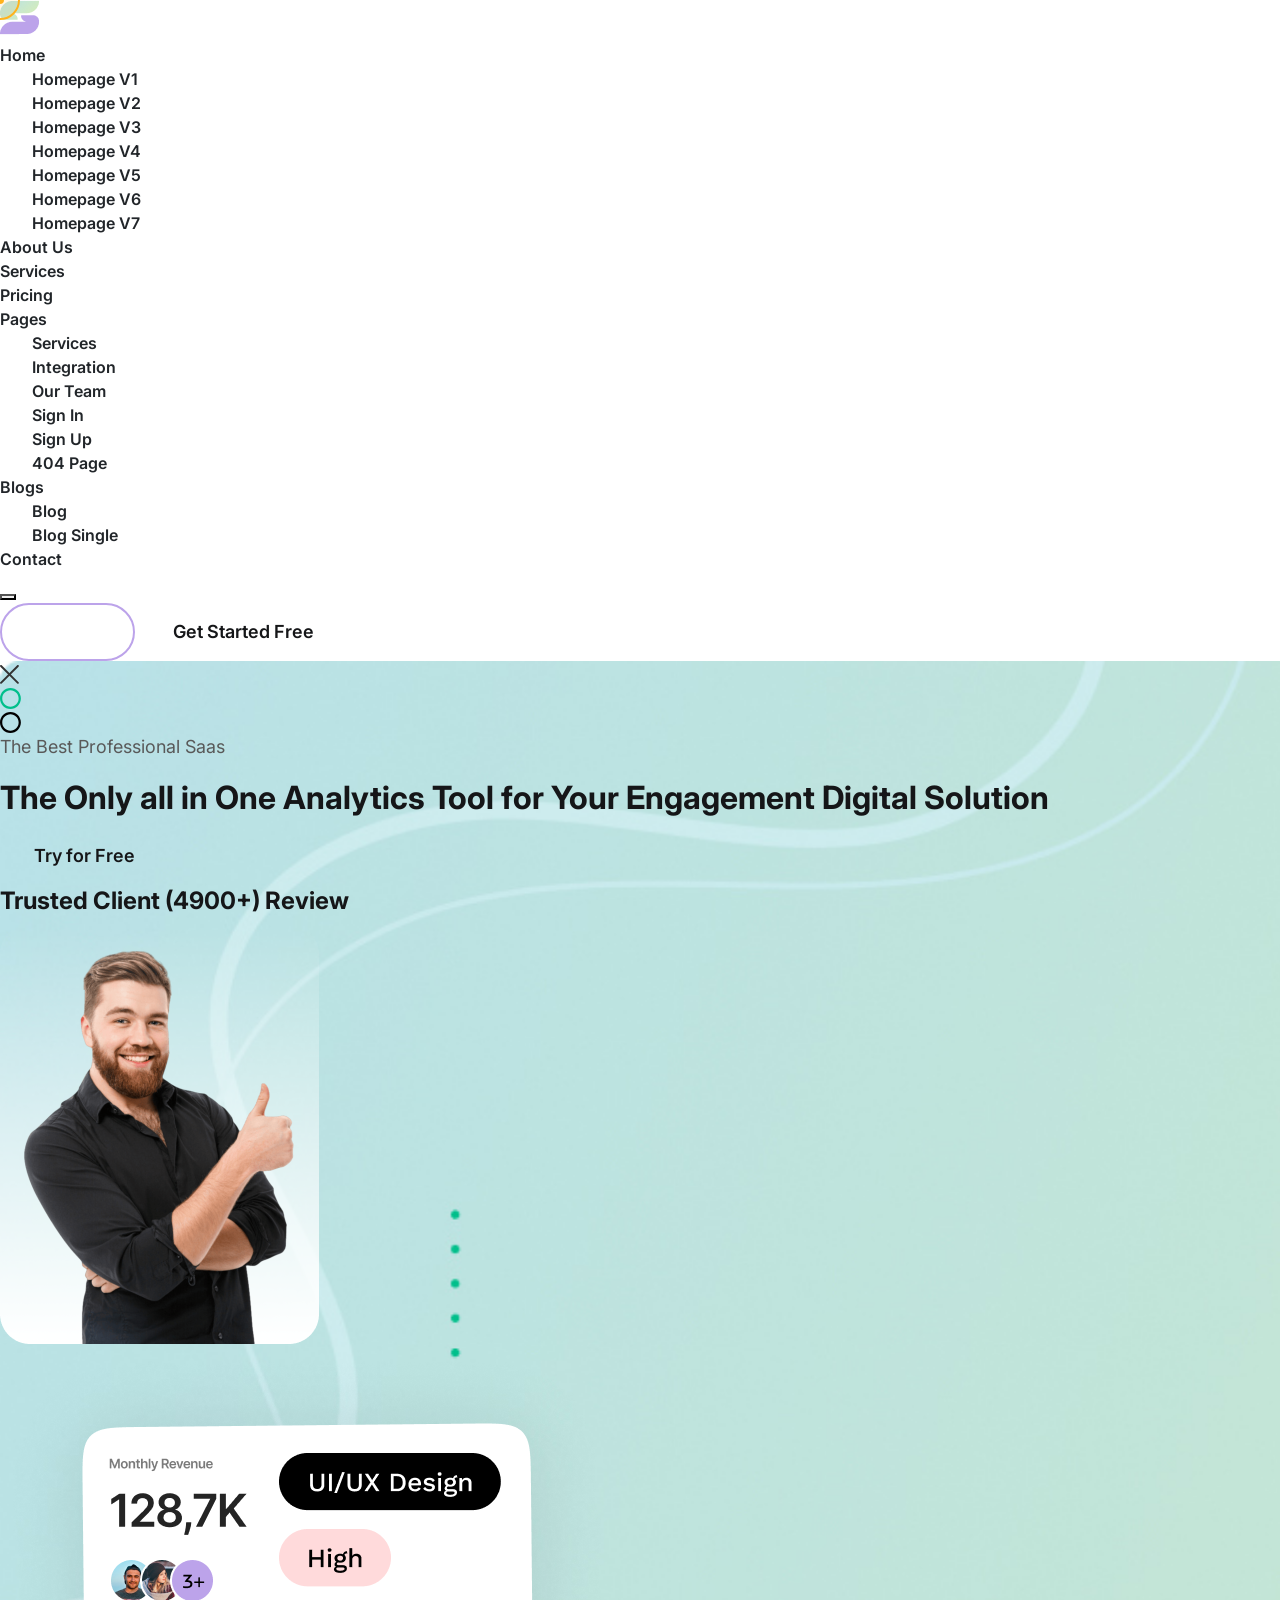
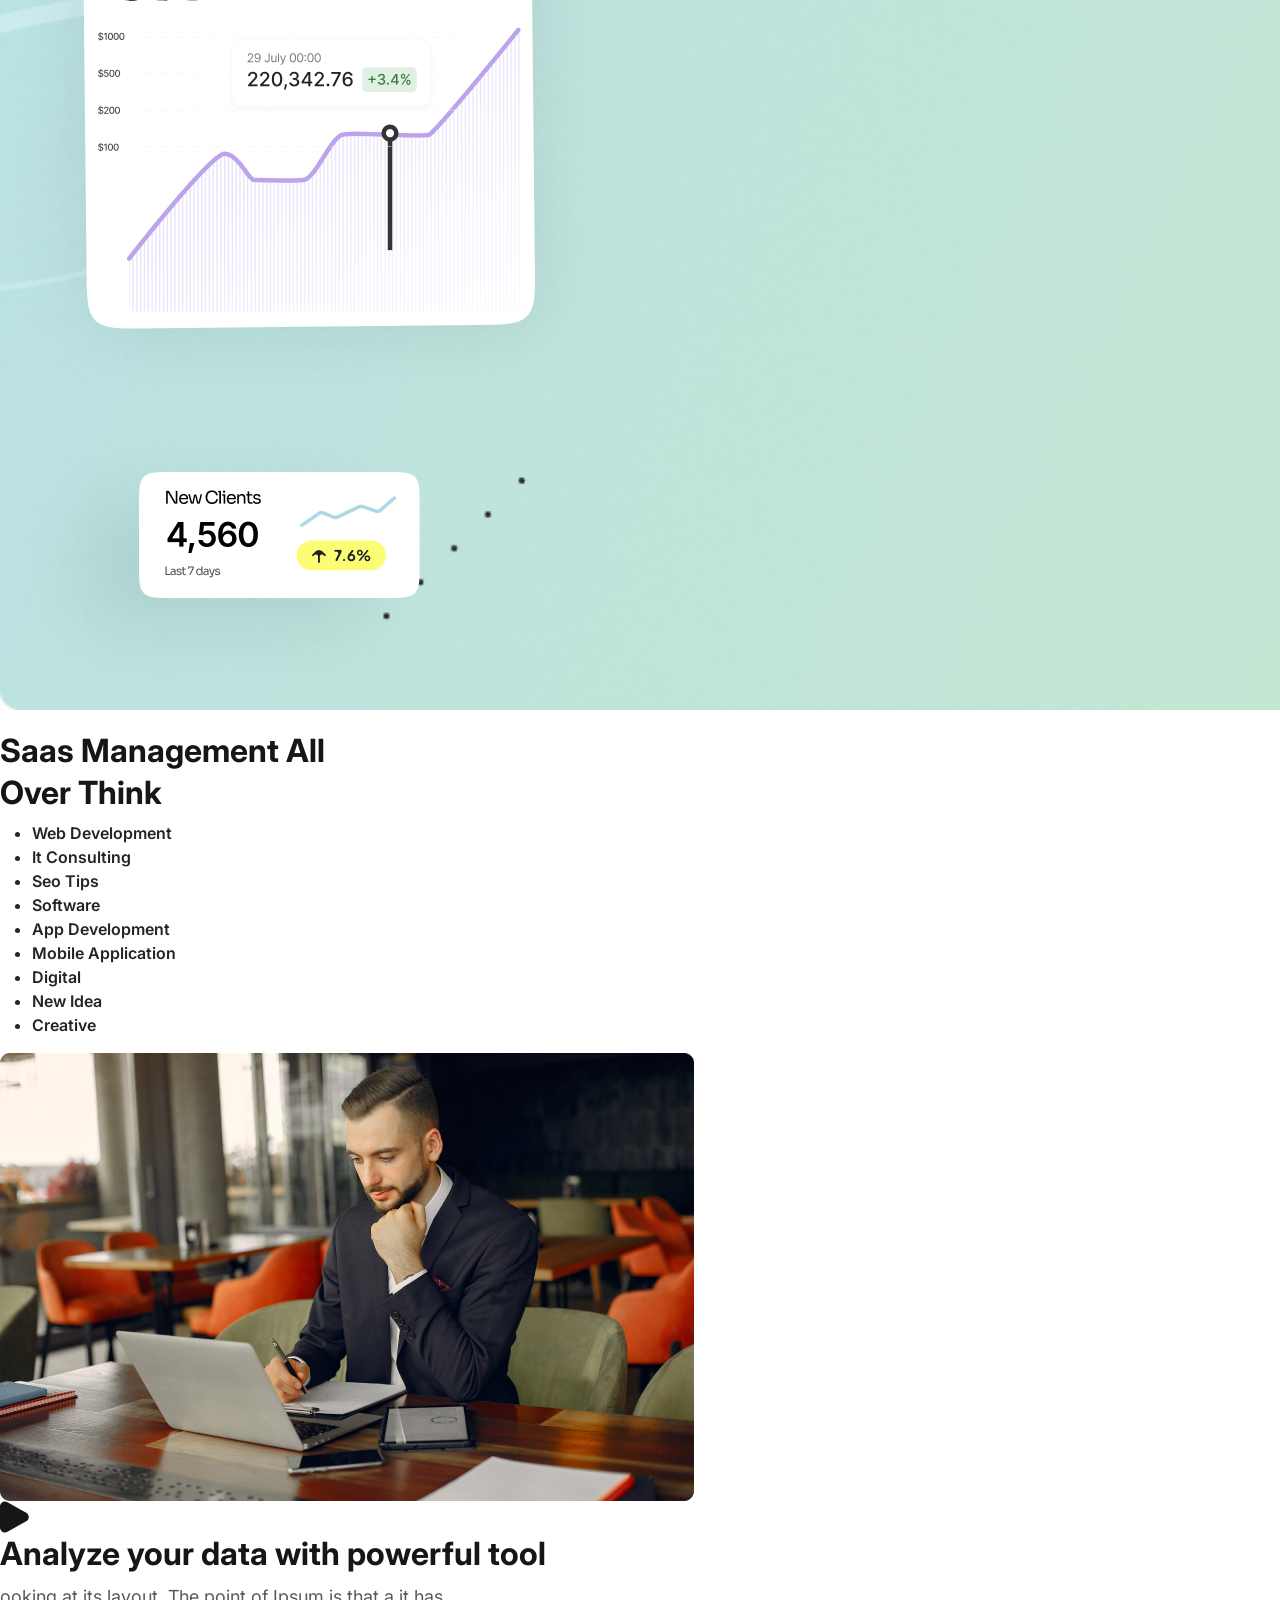
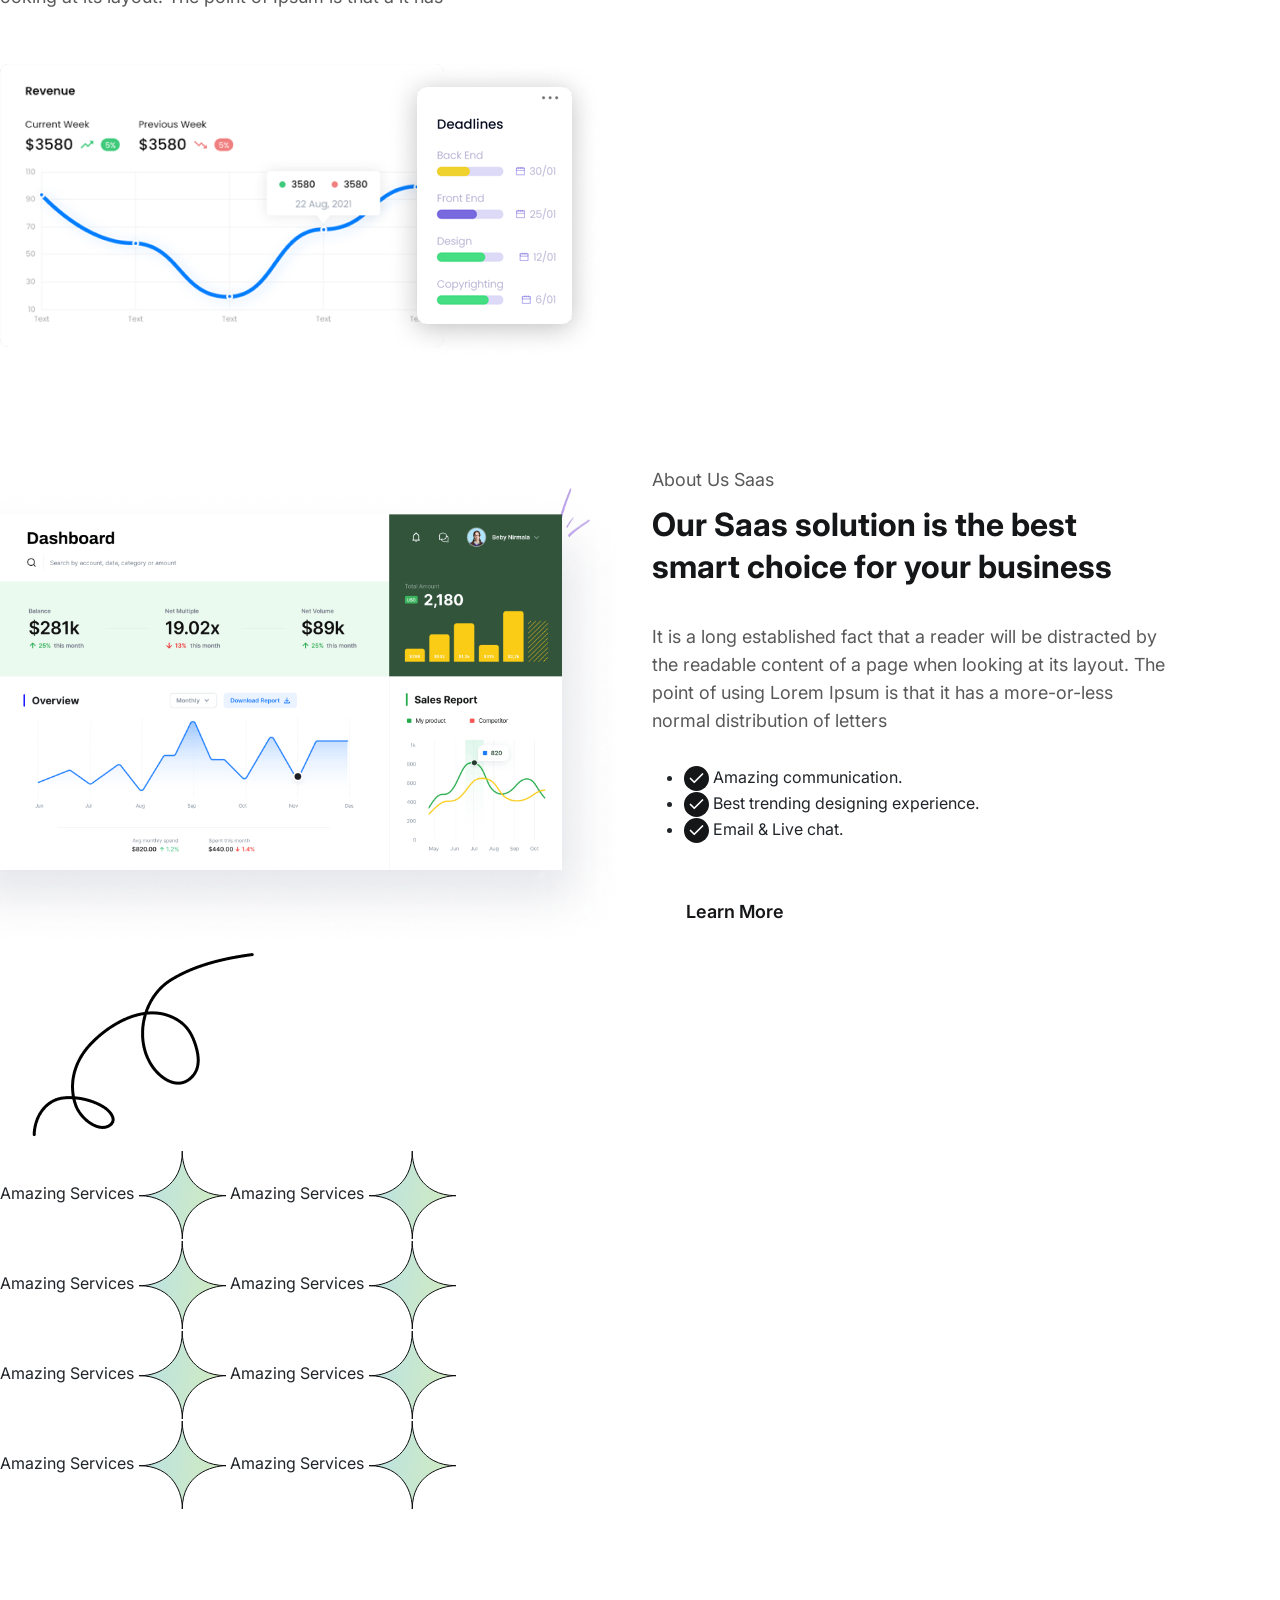
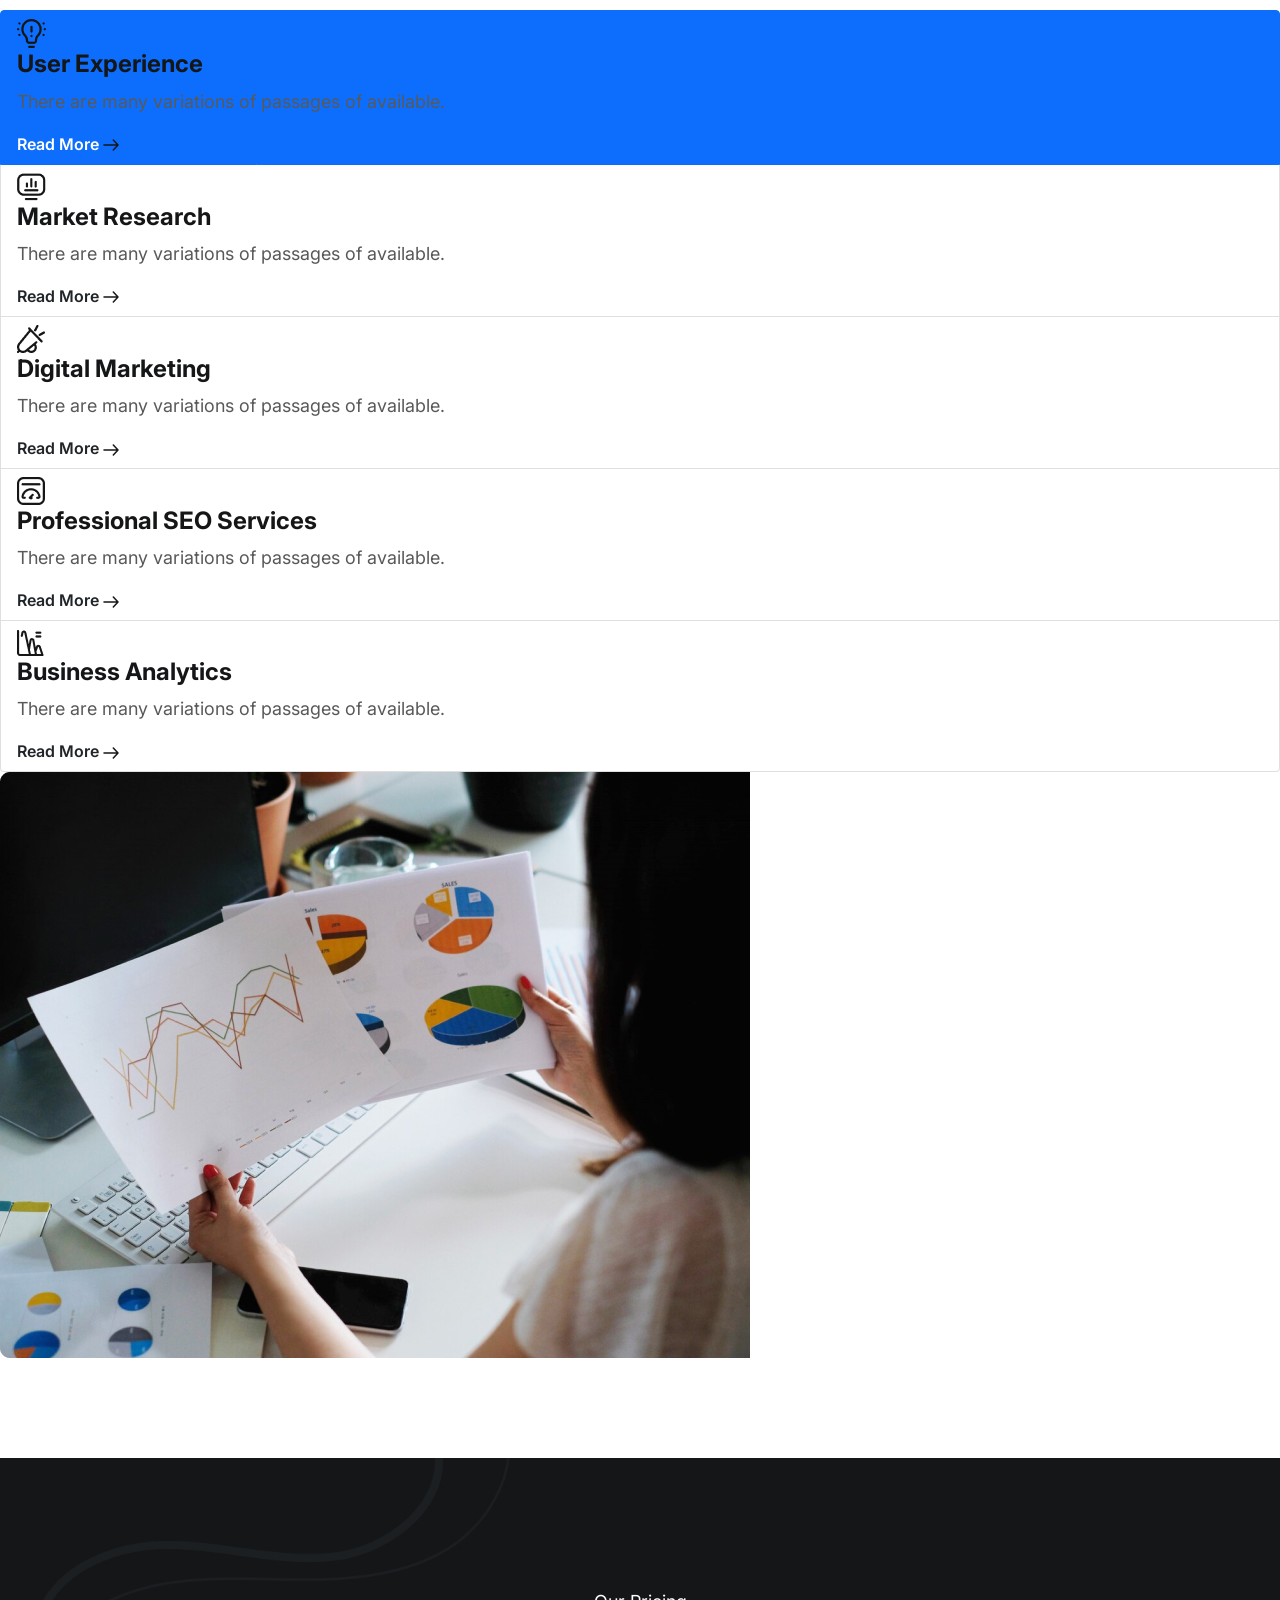
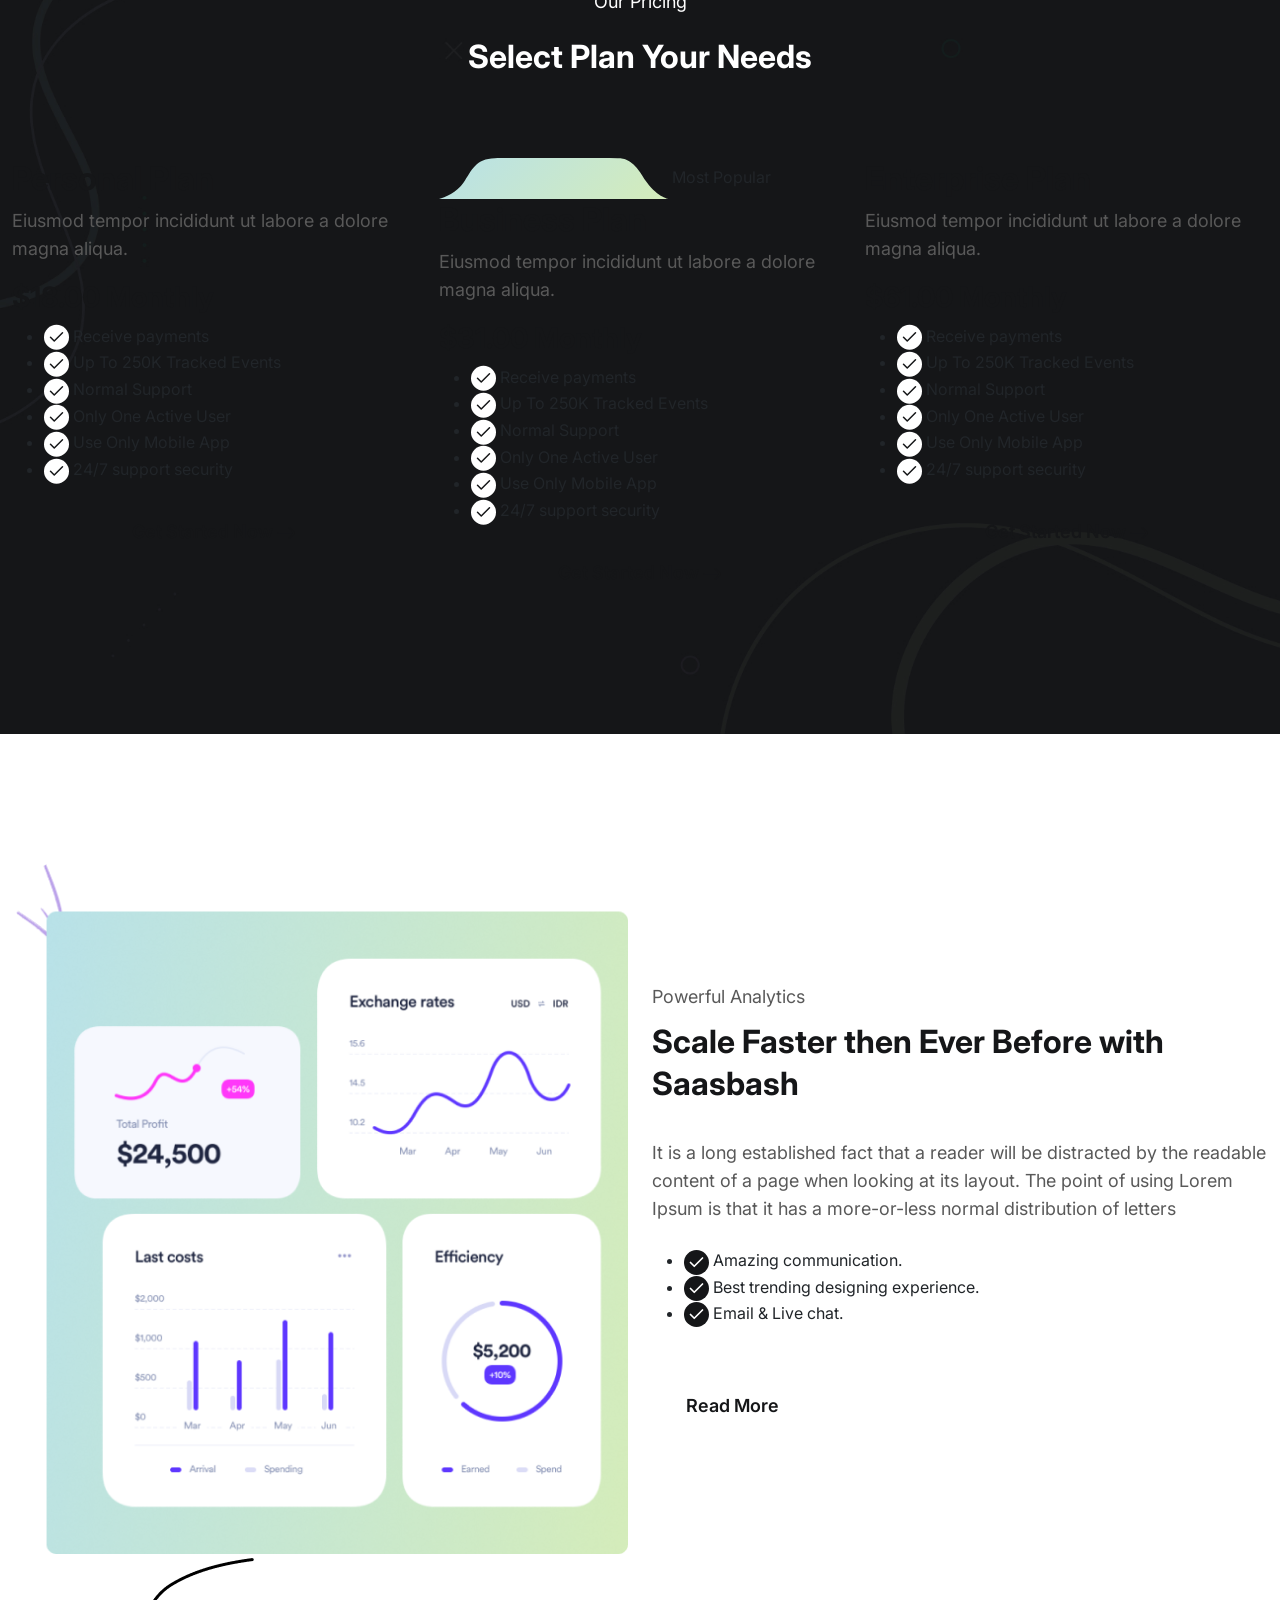
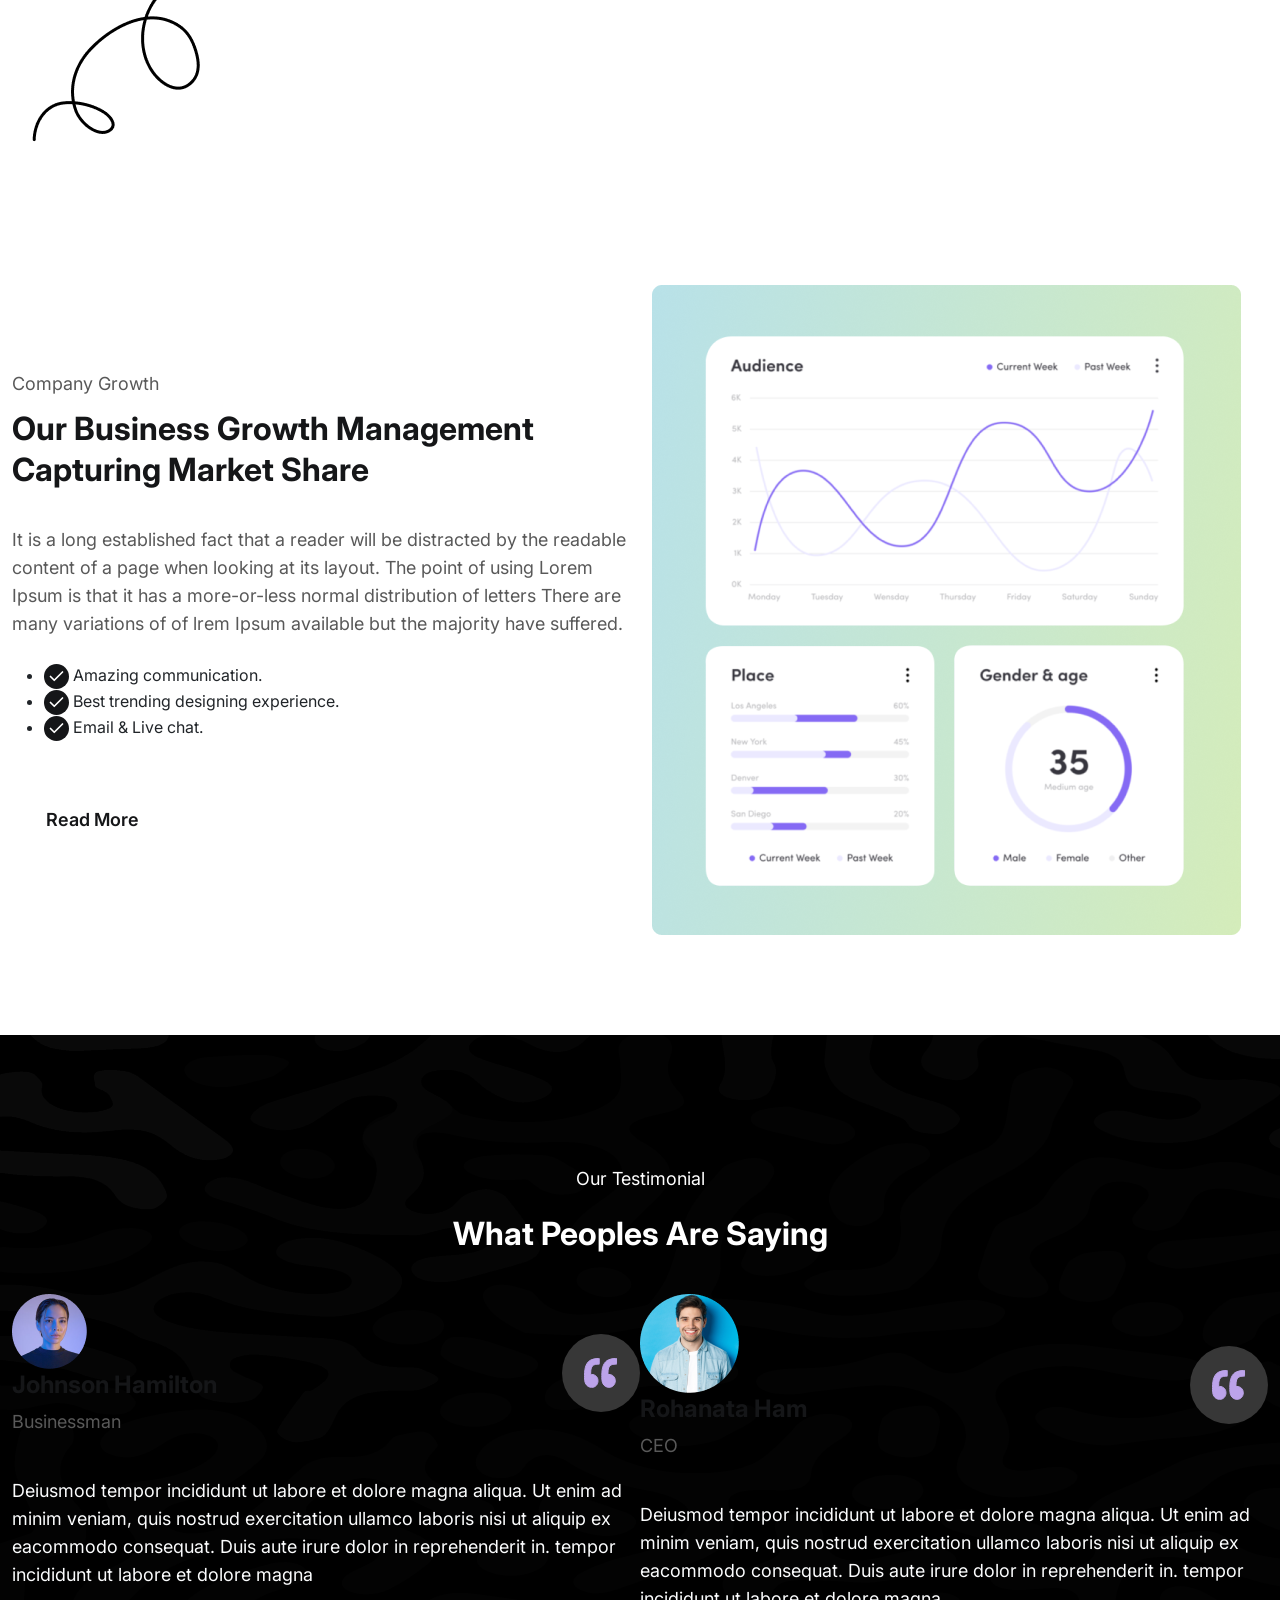
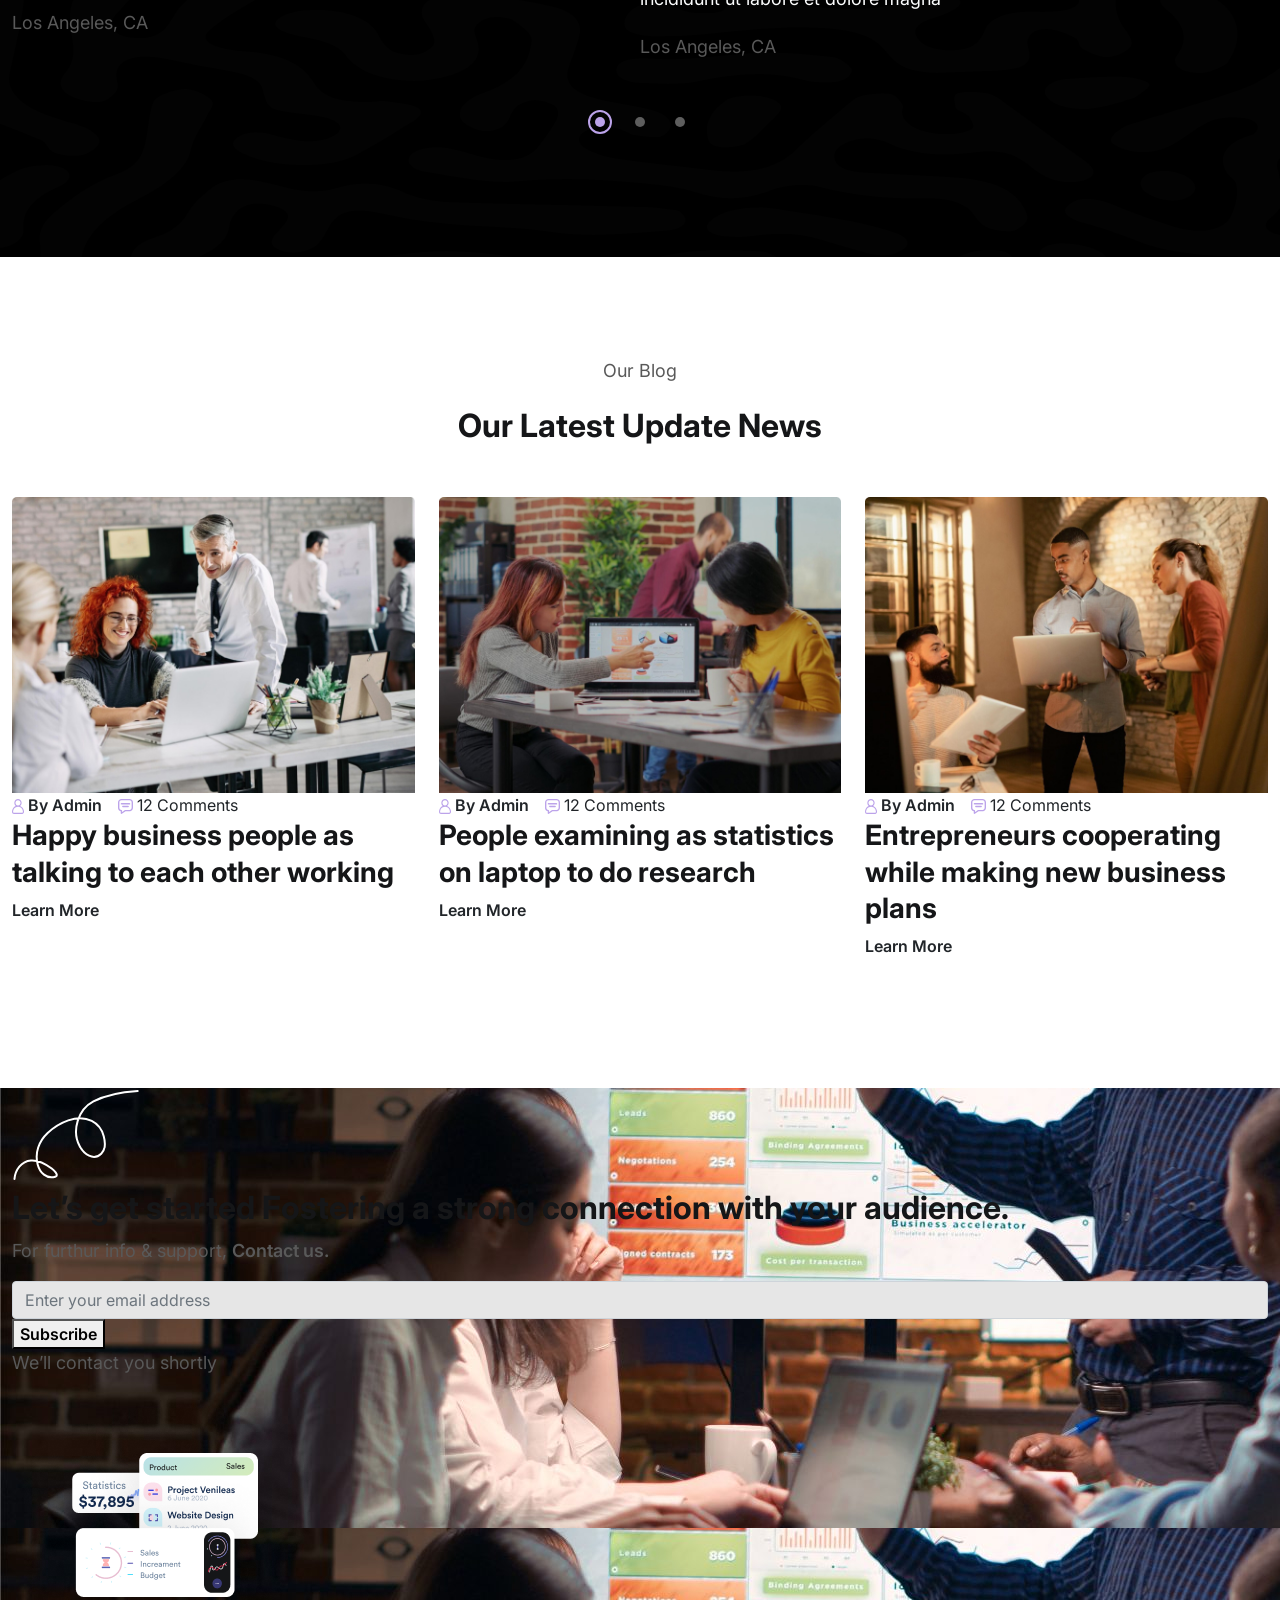
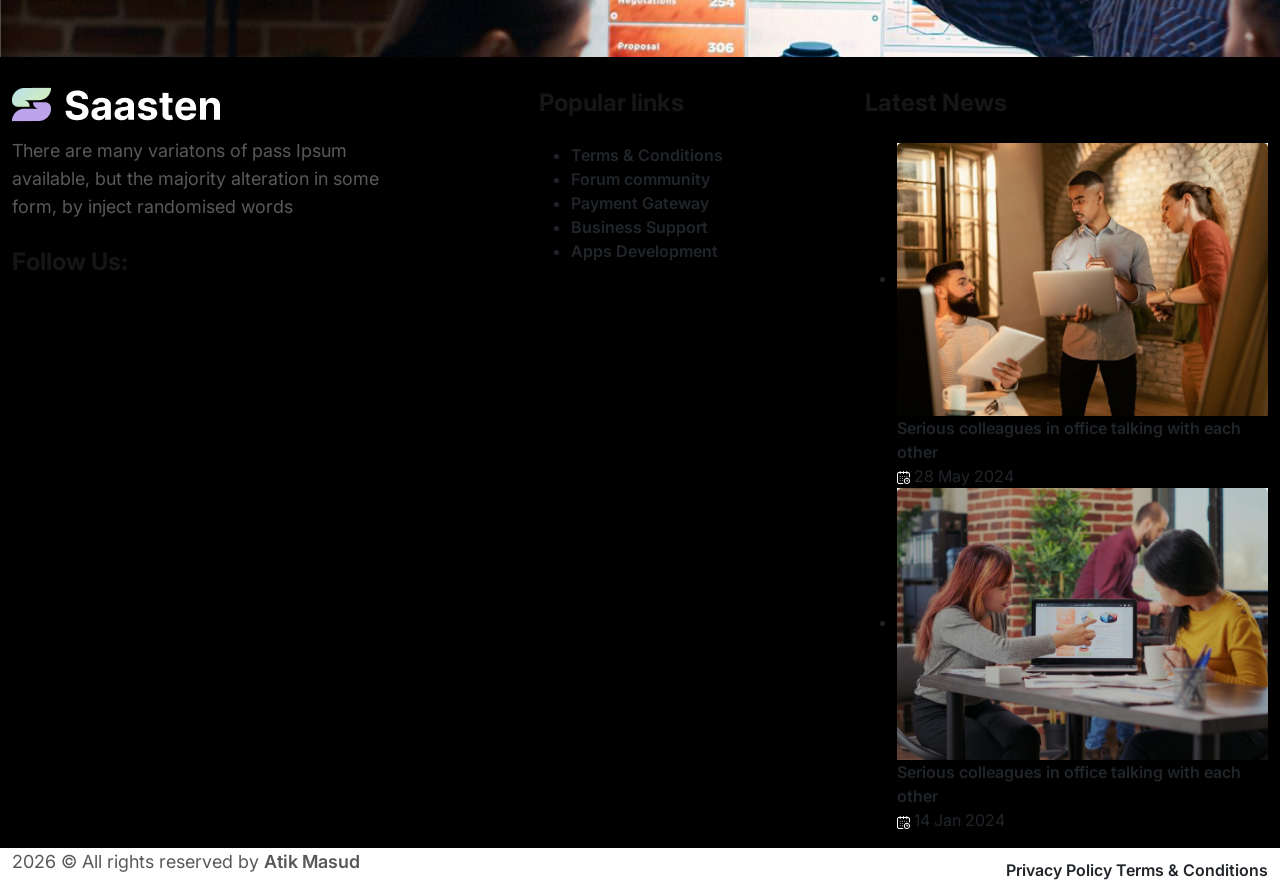
==== index.html @ 1ec384d4 "Correct comment formatting in index.html" ====
<!DOCTYPE html>
<html class="no-js" lang="ZXX">
  
<meta http-equiv="content-type" content="text/html;charset=utf-8" />
<head>
    <!-- Meta Tags -->
    <meta charset="utf-8" />
    <meta http-equiv="X-UA-Compatible" content="IE=edge" />
    <meta name="keywords" content="Site keywords here" />
    <meta name="description" content="#" />
    <meta
      name="viewport"
      content="width=device-width, initial-scale=1, shrink-to-fit=no"
    />

    <!-- Site Title -->
    <title>saastain - Creative Saas Landing Page</title>

    <!-- Fav Icon -->
    <link rel="icon" href="images/favicon.png" />

 <!-- Plugins CSS -->
    <link rel="stylesheet" href="css/bootstrap.min.css" />
    <link rel="stylesheet" href="css/animate.min.css" />
    <link rel="stylesheet" href="css/aos.min.css" />
    <link rel="stylesheet" href="https://cloudflare.com" />
    <link rel="stylesheet" href="css/slick-bundle.min.css" />
    <link rel="stylesheet" href="css/video-popup.min.css" />
    <!-- Main CSS -->
    <link rel="stylesheet" href="css/saasify.css" />
    <link rel="stylesheet" href="style.css" />
  </head>

  <body>
    <!-- Preloader -->
    <div class="preloader">
      <div class="preloader-inner">
        <div class="preloader-icon">
          <span></span>
          <span></span>
        </div>
      </div>
    </div>
    <!-- End Preloader -->

    <!-- Mobile Menu Modal -->
    <div
      class="modal offcanvas-modal inflanar-mobile-menu fade"
      id="offcanvas-modal"
    >
      <div class="modal-dialog offcanvas-dialog">
        <div class="modal-content">
          <div class="modal-header offcanvas-header">
            <button
              type="button"
              class="btn-close"
              data-bs-dismiss="modal"
              aria-label="Close"
            >
              <i class="fas fa-remove"></i>
            </button>
          </div>
          <!-- offcanvas-logo-start -->
          <div class="offcanvas-logo">
            <a href="index.html"><img src="images/logo-4.png" alt="#" /></a>
          </div>
          <!-- offcanvas-logo-end -->
          <!-- offcanvas-menu start -->
          <nav id="offcanvas-menu" class="offcanvas-menu">
            <!-- Main Menu -->
            <ul class="nav-menu menu navigation list-none">
              <li class="menu-item-has-children active">
                <a href="#">Home</a>
                <ul class="sub-menu">
                  <li><a href="index.html">Homepage V1</a></li>
                  <li><a href="index-2.html">Homepage V2</a></li>
                  <li><a href="index-3.html">Homepage V3</a></li>
                  <li><a href="index-4.html">Homepage V4</a></li>
                  <li><a href="index-5.html">Homepage V5</a></li>
                  <li><a href="index-6.html">Homepage V6</a></li>
                  <li><a href="index-7.html">Homepage V7</a></li>
                </ul>
              </li>
              <li><a href="about.html">About Us</a></li>
              <li><a href="services.html">Services</a></li>
              <li><a href="pricing.html">Pricing</a></li>
              <li class="menu-item-has-children">
                <a href="#">Pages</a>
                <ul class="sub-menu">
                  <li><a href="services.html">Services</a></li>
                  <li><a href="integration.html">Integration</a></li>
                  <li><a href="team.html">Our Team</a></li>
                  <li><a href="sign-in.html">Sign In</a></li>
                  <li><a href="sign-up.html">Sign Up</a></li>
                  <li><a href="404.html">404 Page</a></li>
                </ul>
              </li>
              <li class="menu-item-has-children">
                <a href="#">Blogs</a>
                <ul class="sub-menu">
                  <li><a href="blog.html">Blog</a></li>
                  <li><a href="single-blog.html">Blog Single</a></li>
                </ul>
              </li>
              <li><a href="contact.html">Contact</a></li>
            </ul>
            <!-- End Main Menu -->
          </nav>
          <!-- offcanvas-menu end -->
        </div>
      </div>
    </div>
    <!-- End Mobile Menu Modal -->

    <!-- Header -->
    <header
      id="active-sticky"
      class="saastain-header saastain-header--v3 fluid-space"
    >
      <div class="saastain-header__middle">
        <div class="container-fluid p-0">
          <div class="row align-items-center">
            <div class="col-12">
              <div class="saastain-header__inside flex-wrap">
                <div class="saastain-header__logo">
                  <a href="index.html"
                    ><img src="images/logo-2.png" class="logo-img" alt="#"
                  /></a>
                </div>
                <div class="saastain-header__menu">
                  <div class="navbar">
                    <div class="nav-item">
                      <!-- Main Menu -->
                      <ul class="nav-menu menu navigation list-none">
                        <li class="menu-item-has-children active">
                          <a href="#">Home</a>
                          <ul class="sub-menu">
                            <li><a href="index.html">Homepage V1</a></li>
                            <li><a href="index-2.html">Homepage V2</a></li>
                            <li><a href="index-3.html">Homepage V3</a></li>
                            <li><a href="index-4.html">Homepage V4</a></li>
                            <li><a href="index-5.html">Homepage V5</a></li>
                            <li><a href="index-6.html">Homepage V6</a></li>
                            <li><a href="index-7.html">Homepage V7</a></li>
                          </ul>
                        </li>
                        <li><a href="about.html">About Us</a></li>
                        <li><a href="services.html">Services</a></li>
                        <li><a href="pricing.html">Pricing</a></li>
                        <li class="menu-item-has-children">
                          <a href="#">Pages</a>
                          <ul class="sub-menu">
                            <li><a href="services.html">Services</a></li>
                            <li><a href="integration.html">Integration</a></li>
                            <li><a href="team.html">Our Team</a></li>
                            <li><a href="sign-in.html">Sign In</a></li>
                            <li><a href="sign-up.html">Sign Up</a></li>
                            <li><a href="404.html">404 Page</a></li>
                          </ul>
                        </li>
                        <li class="menu-item-has-children">
                          <a href="#">Blogs</a>
                          <ul class="sub-menu">
                            <li><a href="blog.html">Blog</a></li>
                            <li><a href="single-blog.html">Blog Single</a></li>
                          </ul>
                        </li>
                        <li><a href="contact.html">Contact</a></li>
                      </ul>
                      <!-- End Main Menu -->
                    </div>
                  </div>
                </div>
                <button
                  type="button"
                  class="offcanvas-toggler"
                  data-bs-toggle="modal"
                  data-bs-target="#offcanvas-modal"
                >
                  <span class="line"></span><span class="line"></span
                  ><span class="line"></span>
                </button>
                <div class="saastain-header__button">
                  <a
                    href="#"
                    class="saastain-btn saastain-btn__v3 border-radius-31"
                    >Sign Up</a
                  >
                  <a
                    href="#"
                    class="saastain-btn primary-bg pr-lg border-radius-31"
                    >Get Started Free</a
                  >
                </div>
              </div>
            </div>
          </div>
        </div>
      </div>
    </header>
    <!-- End Header -->

    <div class="banner-main-v3">
      <!-- Hero Banner -->
      <section
        class="banner-area-v3 saastain-bg__cover"
        style="background-image: url('images/hero-bg-v3.jpg')"
      >
        <div class="banner-area-v3__shape">
          <div class="banner-area-v3__shape--1 saastain-anim-shape3">
            <img src="images/hero-v3-shape-1.svg" />
          </div>
          <div class="banner-area-v3__shape--2 saastain-anim-shape4">
            <img src="images/hero-v3-shape-3.svg" />
          </div>
          <div class="banner-area-v3__shape--3 saastain-anim-shape5">
            <img src="images/hero-v3-shape-2.svg" />
          </div>
        </div>
        <div class="banner-area-v3__inside">
          <div data-aos="fade-left" class="banner-area-v3__content">
            <p class="banner-area-v3__label">The Best Professional Saas</p>
            <h2 class="banner-area-v3__title">
              The Only all in One Analytics Tool for Your Engagement Digital
              Solution
            </h2>
            <div class="banner-area-v3__buttons">
              <a href="#" class="saastain-btn primary-bg border-radius-31"
                >Try for Free</a
              >
              <div class="banner-area-v3__trusted">
                <i class="fas fa-star"></i>
                <h4 class="banner-area-v3__trusted-label">
                  Trusted Client <span>(4900+) Review</span>
                </h4>
              </div>
            </div>
          </div>
          <div class="banner-area-v3__images">
            <div
              data-aos="fade-up"
              class="banner-area-v3__img1 z-index-1k xa-mp-2"
            >
              <img src="images/hero3-img1.png" alt="#" />
            </div>
            <div data-aos="fade-down" class="banner-area-v3__img2">
              <img src="images/hero3-img2.png" alt="#" />
            </div>
            <div class="banner-area-v3__img3">
              <img src="images/hero3-img3.png" alt="#" />
            </div>
          </div>
        </div>
      </section>
      <!-- End Hero Banner -->

      <!-- Hero Features -->
      <section class="saastain-bg__cover mg-top-20">
        <div class="hero-features-v3__inside">
          <div data-aos="fade-right" class="hero-features-v3">
            <h2 class="hero-features-v3__title">
              Saas Management All <br />
              Over Think
            </h2>
            <ul class="hero-features-v3__list">
              <li>
                <a href="#"><i class="fas fa-check"></i>Web Development</a>
              </li>
              <li>
                <a href="#"><i class="fas fa-check"></i>It Consulting</a>
              </li>
              <li>
                <a href="#"><i class="fas fa-check"></i>Seo Tips</a>
              </li>
              <li>
                <a href="#"><i class="fas fa-check"></i>Software</a>
              </li>
              <li>
                <a href="#"><i class="fas fa-check"></i>App Development</a>
              </li>
              <li>
                <a href="#"><i class="fas fa-check"></i>Mobile Application</a>
              </li>
              <li>
                <a href="#"><i class="fas fa-check"></i>Digital</a>
              </li>
              <li>
                <a href="#"><i class="fas fa-check"></i>New Idea</a>
              </li>
              <li>
                <a href="#"><i class="fas fa-check"></i>Creative</a>
              </li>
            </ul>
          </div>
          <div
            data-aos="fade-up"
            class="hero-features-v3 hero-features-v3--video"
          >
            <div class="hero-features-v3--popup">
              <img
                src="images/features-v3-video.jpg"
                class="about-img"
                alt="#"
              />
              <div class="video-popup-img__icon">
                <a href="#" class="js-video-btn" data-video-id="FzcfZyEhOoI">
                  <svg
                    width="29"
                    height="32"
                    viewBox="0 0 29 32"
                    fill="none"
                    xmlns="http://www.w3.org/2000/svg"
                  >
                    <path
                      d="M26.1895 20.3647L7.43911 30.8429C4.10626 32.7053 0 30.2961 0 26.4781V16V5.52187C0 1.70393 4.10626 -0.70533 7.4391 1.15714L26.1895 11.6353C29.604 13.5434 29.604 18.4566 26.1895 20.3647Z"
                      fill="#151618"
                    />
                  </svg>
                </a>
              </div>
            </div>
          </div>
          <div
            data-aos="fade-left"
            class="hero-features-v3 hero-features-v3--banner"
          >
            <div class="hero-features-v3__heading">
              <h2 class="hero-features-v3__title">
                Analyze your data with powerful tool
              </h2>
              <p class="hero-features-v3__text">
                ooking at its layout. The point of Ipsum is that a it has
              </p>
            </div>
            <div class="hero-features-v3__inner xa-mp-1 mg-top-50 z-index-1k">
              <img src="images/feature-v3-3.png" alt="#" />
            </div>
          </div>
        </div>
      </section>
      <!-- End Hero Features -->
    </div>

    <section class="about-section-v3 pd-top-100 ov-hidden">
      <div class="container-fluid p-0">
        <div class="row align-items-center">
          <div class="col-xxl-6 col-xl-6 col-lg-6 col-12 mg-top-30">
            <div class="about-section-v3__img" data-aos="fade-right">
              <img src="images/app-dashbaord.png" />
            </div>
          </div>
          <div class="col-xxl-4 col-xl-5 col-lg-6 col-12">
            <div class="section-rs-space">
              <!-- Section Title -->
              <div class="section-title-v3 text-left" data-aos="fade-in">
                <p class="section-title-v3__label mg-btm-10">About Us Saas</p>
                <h2 class="section-title-v3__title m-0 images/logo-3.png">
                  Our Saas solution is the best smart choice for your business
                </h2>
                <p class="section-title-v3__text m-0 mg-top-35">
                  It is a long established fact that a reader will be distracted
                  by the readable content of a page when looking at its layout.
                  The point of using Lorem Ipsum is that it has a more-or-less
                  normal distribution of letters
                </p>
              </div>
              <!-- List Features -->
              <ul class="list-features m-0 mg-top-30">
                <li>
                  <span class="flex-shrink-0"
                    ><img src="images/check-icon-v3.svg"
                  /></span>
                  <span class="">Amazing communication.</span>
                </li>
                <li>
                  <span class="flex-shrink-0"
                    ><img src="images/check-icon-v3.svg"
                  /></span>
                  <span class="">Best trending designing experience.</span>
                </li>
                <li>
                  <span class="flex-shrink-0"
                    ><img src="images/check-icon-v3.svg"
                  /></span>
                  <span class="images/logo-3.png">Email & Live chat.</span>
                </li>
              </ul>
              <a
                href="about.html"
                class="saastain-btn mg-top-40 primary-bg-hover primary-bg border-radius-31"
                >Learn More</a
              >
            </div>
          </div>
        </div>
      </div>
      <div class="about-section-v3__shape">
        <img src="images/about-section-v3-shape.png" />
      </div>
    </section>

    <div class="animated-list ov-hidden">
      <div class="animated-lists">
        <!-- Animate List -->
        <div data-aos="fade-up" class="animated-lists__single">
          <span>Amazing Services</span>
          <img src="images/animate-list-icon.svg" />
          <span class="stroke-text">Amazing Services</span>
          <img src="images/animate-list-icon.svg" />
        </div>
        <!-- End Animate List -->
        <!-- Animate List -->
        <div class="animated-lists__single">
          <span>Amazing Services</span>
          <img src="images/animate-list-icon.svg" />
          <span class="stroke-text">Amazing Services</span>
          <img src="images/animate-list-icon.svg" />
        </div>
        <!-- End Animate List -->
        <!-- Animate List -->
        <div class="animated-lists__single">
          <span>Amazing Services</span>
          <img src="images/animate-list-icon.svg" />
          <span class="stroke-text">Amazing Services</span>
          <img src="images/animate-list-icon.svg" />
        </div>
        <!-- End Animate List -->
        <!-- Animate List -->
        <div class="animated-lists__single">
          <span>Amazing Services</span>
          <img src="images/animate-list-icon.svg" />
          <span class="stroke-text">Amazing Services</span>
          <img src="images/animate-list-icon.svg" />
        </div>
        <!-- End Animate List -->
      </div>
    </div>

    <!-- Ux Features -->
    <section class="ux-features pd-top-100 pd-btm-100">
      <div class="ux-features__main">
        <div class="ux-features-list list-group" role="tablist">
          <!-- Single Feature -->
          <div
            class="ux-features-list__single list-group-item active"
            data-bs-toggle="list"
            data-aos="fade-up"
            href="#saastain-tab1"
            role="tab"
          >
            <div class="ux-features-list__main">
              <div class="ux-features-list__icon">
                <img src="images/ux-icon-1.png" />
              </div>
              <div class="ux-features-list__content">
                <h4 class="ux-features-list__title">User Experience</h4>
                <p class="ux-features-list__text">
                  There are many variations of passages of available.
                </p>
              </div>
            </div>
            <div class="ux-features-list__button">
              <a href="single-service.html"
                >Read More <img src="images/arrow-right.svg"
              /></a>
            </div>
          </div>
          <!-- End Single Feature -->
          <!-- Single Feature -->
          <div
            class="ux-features-list__single list-group-item"
            data-bs-toggle="list"
            data-aos="fade-up"
            data-aos-delay="100"
            href="#saastain-tab2"
            role="tab"
          >
            <div class="ux-features-list__main">
              <div class="ux-features-list__icon">
                <img src="images/ux-icon-2.png" />
              </div>
              <div class="ux-features-list__content">
                <h4 class="ux-features-list__title">Market Research</h4>
                <p class="ux-features-list__text">
                  There are many variations of passages of available.
                </p>
              </div>
            </div>
            <div class="ux-features-list__button">
              <a href="single-service.html"
                >Read More <img src="images/arrow-right.svg"
              /></a>
            </div>
          </div>
          <!-- End Single Feature -->
          <!-- Single Feature -->
          <div
            class="ux-features-list__single list-group-item"
            data-bs-toggle="list"
            data-aos="fade-up"
            data-aos-delay="200"
            href="#saastain-tab3"
            role="tab"
          >
            <div class="ux-features-list__main">
              <div class="ux-features-list__icon">
                <img src="images/ux-icon-3.png" />
              </div>
              <div class="ux-features-list__content">
                <h4 class="ux-features-list__title">Digital Marketing</h4>
                <p class="ux-features-list__text">
                  There are many variations of passages of available.
                </p>
              </div>
            </div>
            <div class="ux-features-list__button">
              <a href="single-service.html"
                >Read More <img src="images/arrow-right.svg"
              /></a>
            </div>
          </div>
          <!-- End Single Feature -->
          <!-- Single Feature -->
          <div
            class="ux-features-list__single list-group-item"
            data-bs-toggle="list"
            data-aos="fade-up"
            data-aos-delay="300"
            href="#saastain-tab1"
            role="tab"
          >
            <div class="ux-features-list__main">
              <div class="ux-features-list__icon">
                <img src="images/ux-icon-4.png" />
              </div>
              <div class="ux-features-list__content">
                <h4 class="ux-features-list__title">
                  Professional SEO Services
                </h4>
                <p class="ux-features-list__text">
                  There are many variations of passages of available.
                </p>
              </div>
            </div>
            <div class="ux-features-list__button">
              <a href="single-service.html"
                >Read More <img src="images/arrow-right.svg"
              /></a>
            </div>
          </div>
          <!-- End Single Feature -->
          <!-- Single Feature -->
          <div
            class="ux-features-list__single list-group-item"
            data-bs-toggle="list"
            data-aos="fade-up"
            data-aos-delay="400"
            href="#saastain-tab2"
            role="tab"
          >
            <div class="ux-features-list__main">
              <div class="ux-features-list__icon">
                <img src="images/ux-icon-5.png" />
              </div>
              <div class="ux-features-list__content">
                <h4 class="ux-features-list__title">Business Analytics</h4>
                <p class="ux-features-list__text">
                  There are many variations of passages of available.
                </p>
              </div>
            </div>
            <div class="ux-features-list__button">
              <a href="single-service.html"
                >Read More <img src="images/arrow-right.svg"
              /></a>
            </div>
          </div>
          <!-- End Single Feature -->
        </div>
        <div data-aos="fade-left" class="ux-images">
          <div class="tab-content" id="nav-tabContent">
            <div
              class="tab-pane fade show active"
              id="saastain-tab1"
              role="tabpanel"
            >
              <img src="images/ux-image.jpg" />
            </div>
            <div class="tab-pane fade" id="saastain-tab2" role="tabpanel">
              <img src="images/ux-image-2.jpg" />
            </div>
            <div class="tab-pane fade" id="saastain-tab3" role="tabpanel">
              <img src="images/ux-image-3.jpg" />
            </div>
          </div>
        </div>
      </div>
    </section>
    <!-- End UX Features -->

    <!-- Pricing Area -->
    <section
      class="pricing-section-v3 section-padding saastain-bg__cover"
      style="background-image: url('images/section-price-bg.jpg')"
    >
      <div class="container">
        <div class="row">
          <div class="col-12 mg-btm-80 pricing-section-title">
            <!-- Section Title -->
            <div class="section-title-v3 text-center" data-aos="fade-in">
              <p class="section-title-v3__label text-white mg-btm-20">
                Our Pricing
              </p>
              <h2 class="section-title-v3__title text-white m-0">
                Select Plan Your Needs
              </h2>
            </div>
          </div>
        </div>
        <div class="row">
          <div data-aos="fade-right" class="col-lg-4 col-12" data-aos="fade-in">
            <!-- Single Pricing -->
            <div class="single-price-table single-price-table__v3">
              <h2 class="single-price-table__title">Personal Plan</h2>
              <p class="single-price-table__text">
                Eiusmod tempor incididunt ut labore a dolore magna aliqua.
              </p>
              <h3 class="price-amount range__output rang-out-1">
                $<output>18.00</output>
                <span class="duration">Monthly</span>
              </h3>
              <span class="price-range-bar"></span>
              <!-- Price Features -->
              <div class="single-price-table__features">
                <ul>
                  <li>
                    <span class="single-price-table__features-icon"
                      ><img src="images/check-icon-3.svg"
                    /></span>
                    <span> Receive payments </span>
                  </li>
                  <li>
                    <span class="single-price-table__features-icon"
                      ><img src="images/check-icon-3.svg"
                    /></span>
                    <span> Up To 250K Tracked Events </span>
                  </li>
                  <li>
                    <span class="single-price-table__features-icon"
                      ><img src="images/check-icon-3.svg"
                    /></span>
                    <span> Normal Support </span>
                  </li>
                  <li>
                    <span class="single-price-table__features-icon"
                      ><img src="images/check-icon-3.svg"
                    /></span>
                    <span> Only One Active User </span>
                  </li>
                  <li>
                    <span class="single-price-table__features-icon"
                      ><img src="images/check-icon-3.svg"
                    /></span>
                    <span> Use Only Mobile App </span>
                  </li>
                  <li>
                    <span class="single-price-table__features-icon"
                      ><img src="images/check-icon-3.svg"
                    /></span>
                    <span> 24/7 support security </span>
                  </li>
                </ul>
                <a
                  class="saastain-btn__v2 pricing-button w-100 primary-bg primary-bg-hover-1"
                  href="contact.html"
                >
                  <span> Get Started Now </span>
                  <span>
                    <svg
                      xmlns="http://www.w3.org/2000/svg"
                      width="18"
                      height="12"
                      viewBox="0 0 18 12"
                      fill="none"
                    >
                      <path
                        d="M1.5 5.93341L16.5 5.93341"
                        stroke-width="1.7"
                        stroke-linecap="round"
                      />
                      <path
                        d="M12.5 0.937317C12.5 0.937317 17 5.70534 17 5.93301C17 6.16067 12.5 10.9287 12.5 10.9287"
                        stroke-width="1.7"
                        stroke-linecap="round"
                        stroke-linejoin="round"
                      />
                    </svg>
                  </span>
                </a>
              </div>
            </div>
            <!-- End Single Pricing -->
          </div>
          <div data-aos="fade-up" class="col-lg-4 col-12" data-aos="fade-in">
            <!-- Single Pricing -->
            <div
              class="single-price-table single-price-table__v3 middle-active"
            >
              <div class="popular-text">
                <img src="images/price-vector-2.svg" />
                <span>Most Popular</span>
              </div>
              <h2 class="single-price-table__title">Business Plan</h2>
              <p class="single-price-table__text">
                Eiusmod tempor incididunt ut labore a dolore magna aliqua.
              </p>
              <h3 class="price-amount range__output rang-out-2">
                $<output>31.00</output>
                <span class="duration">Monthly</span>
              </h3>
              <span class="price-range-bar"></span>
              <!-- Price Features -->
              <div class="single-price-table__features">
                <ul>
                  <li>
                    <span class="single-price-table__features-icon"
                      ><img src="images/check-icon-3.svg"
                    /></span>
                    <span> Receive payments </span>
                  </li>
                  <li>
                    <span class="single-price-table__features-icon"
                      ><img src="images/check-icon-3.svg"
                    /></span>
                    <span> Up To 250K Tracked Events </span>
                  </li>
                  <li>
                    <span class="single-price-table__features-icon"
                      ><img src="images/check-icon-3.svg"
                    /></span>
                    <span> Normal Support </span>
                  </li>
                  <li>
                    <span class="single-price-table__features-icon"
                      ><img src="images/check-icon-3.svg"
                    /></span>
                    <span> Only One Active User </span>
                  </li>
                  <li>
                    <span class="single-price-table__features-icon"
                      ><img src="images/check-icon-3.svg"
                    /></span>
                    <span> Use Only Mobile App </span>
                  </li>
                  <li>
                    <span class="single-price-table__features-icon"
                      ><img src="images/check-icon-3.svg"
                    /></span>
                    <span> 24/7 support security </span>
                  </li>
                </ul>
                <a
                  class="saastain-btn__v2 pricing-button w-100 primary-bg primary-bg-hover-1"
                  href="contact.html"
                >
                  <span> Get Started Now </span>
                  <span>
                    <svg
                      xmlns="http://www.w3.org/2000/svg"
                      width="18"
                      height="12"
                      viewBox="0 0 18 12"
                      fill="none"
                    >
                      <path
                        d="M1.5 5.93341L16.5 5.93341"
                        stroke-width="1.7"
                        stroke-linecap="round"
                      />
                      <path
                        d="M12.5 0.937317C12.5 0.937317 17 5.70534 17 5.93301C17 6.16067 12.5 10.9287 12.5 10.9287"
                        stroke-width="1.7"
                        stroke-linecap="round"
                        stroke-linejoin="round"
                      />
                    </svg>
                  </span>
                </a>
              </div>
            </div>
            <!-- End Single Pricing -->
          </div>
          <div data-aos="fade-left" class="col-lg-4 col-12" data-aos="fade-in">
            <!-- Single Pricing -->
            <div class="single-price-table single-price-table__v3">
              <h2 class="single-price-table__title">Enterprise Plan</h2>
              <p class="single-price-table__text">
                Eiusmod tempor incididunt ut labore a dolore magna aliqua.
              </p>
              <h3 class="price-amount range__output rang-out-3">
                $<output>61.00</output>
                <span class="duration">Monthly</span>
              </h3>
              <span class="price-range-bar"></span>
              <!-- Price Features -->
              <div class="single-price-table__features">
                <ul>
                  <li>
                    <span class="single-price-table__features-icon"
                      ><img src="images/check-icon-3.svg"
                    /></span>
                    <span> Receive payments </span>
                  </li>
                  <li>
                    <span class="single-price-table__features-icon"
                      ><img src="images/check-icon-3.svg"
                    /></span>
                    <span> Up To 250K Tracked Events </span>
                  </li>
                  <li>
                    <span class="single-price-table__features-icon"
                      ><img src="images/check-icon-3.svg"
                    /></span>
                    <span> Normal Support </span>
                  </li>
                  <li>
                    <span class="single-price-table__features-icon"
                      ><img src="images/check-icon-3.svg"
                    /></span>
                    <span> Only One Active User </span>
                  </li>
                  <li>
                    <span class="single-price-table__features-icon"
                      ><img src="images/check-icon-3.svg"
                    /></span>
                    <span> Use Only Mobile App </span>
                  </li>
                  <li>
                    <span class="single-price-table__features-icon"
                      ><img src="images/check-icon-3.svg"
                    /></span>
                    <span> 24/7 support security </span>
                  </li>
                </ul>
                <a
                  class="saastain-btn__v2 pricing-button w-100 primary-bg primary-bg-hover-1"
                  href="contact.html"
                >
                  <span> Get Started Now </span>
                  <span>
                    <svg
                      xmlns="http://www.w3.org/2000/svg"
                      width="18"
                      height="12"
                      viewBox="0 0 18 12"
                      fill="none"
                    >
                      <path
                        d="M1.5 5.93341L16.5 5.93341"
                        stroke-width="1.7"
                        stroke-linecap="round"
                      />
                      <path
                        d="M12.5 0.937317C12.5 0.937317 17 5.70534 17 5.93301C17 6.16067 12.5 10.9287 12.5 10.9287"
                        stroke-width="1.7"
                        stroke-linecap="round"
                        stroke-linejoin="round"
                      />
                    </svg>
                  </span>
                </a>
              </div>
            </div>
            <!-- End Single Pricing -->
          </div>
        </div>
      </div>
    </section>
    <!-- End Pricing Area -->

    <!-- About Section -->
    <section class="about-section-v3 pd-top-100 ov-hidden pd-space-rs-1">
      <div class="container">
        <div class="row align-items-center">
          <div class="col-lg-6 mg-top-30">
            <div class="about-section-v3__img rr-mg-50" data-aos="fade-right">
              <img src="images/group-img-1.png" />
            </div>
          </div>
          <div data-aos="fade-up" class="col-lg-6 mg-top-30">
            <!-- Section Title -->
            <div class="section-title-v3 text-left">
              <p class="section-title-v3__label mg-btm-10">
                Powerful Analytics
              </p>
              <h2 class="section-title-v3__title m-0">
                Scale Faster then Ever Before with Saasbash
              </h2>
              <p class="section-title-v3__text m-0 mg-top-35">
                It is a long established fact that a reader will be distracted
                by the readable content of a page when looking at its layout.
                The point of using Lorem Ipsum is that it has a more-or-less
                normal distribution of letters
              </p>
            </div>
            <!-- List Features -->
            <ul class="list-features m-0 mg-top-25">
              <li>
                <span class="flex-shrink-0"
                  ><img src="images/check-icon-v3.svg"
                /></span>
                <span>Amazing communication.</span>
              </li>
              <li>
                <span class="flex-shrink-0"
                  ><img src="images/check-icon-v3.svg"
                /></span>
                <span>Best trending designing experience.</span>
              </li>
              <li>
                <span class="flex-shrink-0"
                  ><img src="images/check-icon-v3.svg"
                /></span>
                <span>Email & Live chat.</span>
              </li>
            </ul>
            <a
              href="about.html"
              class="saastain-btn mg-top-50 primary-bg-hover primary-bg border-radius-31"
              >Read More</a
            >
          </div>
        </div>
      </div>
      <div class="about-section-v3__shape saastain-anim-shape3">
        <img src="images/about-section-v3-shape.png" />
      </div>
    </section>

    <section
      class="about-section-v3 pd-top-100 pd-btm-100 ov-hidden pd-space-rs-2"
    >
      <div class="container">
        <div class="row align-items-center">
          <div data-aos="fade-right" class="col-lg-6 mg-top-30">
            <!-- Section Title -->
            <div class="section-title-v3 text-left">
              <p class="section-title-v3__label mg-btm-10">Company Growth</p>
              <h2 class="section-title-v3__title m-0">
                Our Business Growth Management <br />
                Capturing Market Share
              </h2>
              <p class="section-title-text m-0 mg-top-35">
                It is a long established fact that a reader will be distracted
                by the readable content of a page when looking at its layout.
                The point of using Lorem Ipsum is that it has a more-or-less
                normal distribution of letters There are many variations of of
                lrem Ipsum available but the majority have suffered.
              </p>
            </div>
            <!-- List Features -->
            <ul class="list-features m-0 mg-top-25">
              <li>
                <span class="flex-shrink-0"
                  ><img src="images/check-icon-v3.svg"
                /></span>
                <span>Amazing communication.</span>
              </li>
              <li>
                <span class="flex-shrink-0"
                  ><img src="images/check-icon-v3.svg"
                /></span>
                <span>Best trending designing experience.</span>
              </li>
              <li>
                <span class="flex-shrink-0"
                  ><img src="images/check-icon-v3.svg"
                /></span>
                <span>Email & Live chat.</span>
              </li>
            </ul>
            <a
              href="about.html"
              class="saastain-btn mg-top-50 primary-bg-hover primary-bg border-radius-31"
              >Read More</a
            >
          </div>
          <div class="col-lg-6 mg-top-30 rs-order-1" data-aos="fade-left">
            <div class="about-section-v3__img rl-mg-50">
              <img src="images/group-img-2.png" />
            </div>
          </div>
        </div>
      </div>
    </section>

    <!-- Testimonial Slides -->
    <section
      class="section-padding black-bg saastain-bg__cover"
      style="background-image: url('images/testimonial-bg-pattern.svg')"
    >
      <div class="container">
        <div class="row">
          <div class="col-12 mg-btm-40">
            <!-- Section Title -->
            <div class="section-title-v3 text-center" data-aos="fade-in">
              <p class="section-title-v3__label text-white mg-btm-20">
                Our Testimonial
              </p>
              <h2 class="section-title-v3__title text-white m-0">
                What Peoples Are Saying
              </h2>
            </div>
          </div>
        </div>
        <div class="row">
          <div class="col-12" data-aos="fade-in">
            <!-- Sponsor Slide -->
            <div class="testimonial-g-slide align-items-center">
              <div class="single-slide">
                <!-- Feedback Area -->
                <div
                  class="single-feedback single-feedback__v2 single-feedback__modify"
                >
                  <div class="single-feedback__content">
                    <div
                      class="saastain-flex__space saastain-flex-gap-10 mg-btm-25"
                    >
                      <!-- feedback author -->
                      <div class="single-feedback__author p-0 m-0">
                        <div class="flex-shrink-0">
                          <img src="images/feedback-author1.png" alt="#" />
                        </div>
                        <div class="flex-shrink-0">
                          <h4 class="single-feedback__author-name">
                            Johnson Hamilton
                          </h4>
                          <p class="single-feedback__author-postion">
                            Businessman
                          </p>
                        </div>
                      </div>
                      <span><img src="images/quote-iconv3.svg" /></span>
                    </div>
                    <p class="offwhite-color m-0">
                      Deiusmod tempor incididunt ut labore et dolore magna
                      aliqua. Ut enim ad minim veniam, quis nostrud exercitation
                      ullamco laboris nisi ut aliquip ex eacommodo consequat.
                      Duis aute irure dolor in reprehenderit in. tempor
                      incididunt ut labore et dolore magna
                    </p>
                    <div
                      class="saastain-flex__space saastain-flex-gap-10 mg-top-20 flex-wrap"
                    >
                      <div
                        class="d-flex gap-4 justify-content-between align-items-center flex-wrap"
                      >
                        <p class="inline-line-bar">Los Angeles, CA</p>
                      </div>
                      <div
                        class="ratting-icons saastain-flex-start saastain-flex-gap-10"
                      >
                        <span class="yellow-text"
                          ><i class="fas fa-star"></i
                        ></span>
                        <span class="yellow-text"
                          ><i class="fas fa-star"></i
                        ></span>
                        <span class="yellow-text"
                          ><i class="fas fa-star"></i
                        ></span>
                        <span class="yellow-text"
                          ><i class="fas fa-star"></i
                        ></span>
                        <span class="yellow-text"
                          ><i class="fas fa-star"></i
                        ></span>
                      </div>
                    </div>
                  </div>
                </div>
                <!-- End Feedback Area -->
              </div>
              <div class="single-slide">
                <!-- Feedback Area -->
                <div class="single-feedback single-feedback__v2">
                  <div class="single-feedback__content">
                    <div
                      class="saastain-flex__space saastain-flex-gap-10 mg-btm-25"
                    >
                      <!-- feedback author -->
                      <div class="single-feedback__author p-0 m-0">
                        <div class="flex-shrink-0">
                          <img src="images/feedback-author6.png" alt="#" />
                        </div>
                        <div class="flex-shrink-0">
                          <h4 class="single-feedback__author-name">
                            Rohanata Ham
                          </h4>
                          <p class="single-feedback__author-postion">CEO</p>
                        </div>
                      </div>
                      <span><img src="images/quote-iconv3.svg" /></span>
                    </div>
                    <p class="offwhite-color m-0">
                      Deiusmod tempor incididunt ut labore et dolore magna
                      aliqua. Ut enim ad minim veniam, quis nostrud exercitation
                      ullamco laboris nisi ut aliquip ex eacommodo consequat.
                      Duis aute irure dolor in reprehenderit in. tempor
                      incididunt ut labore et dolore magna
                    </p>
                    <div
                      class="saastain-flex__space saastain-flex-gap-10 mg-top-20 flex-wrap"
                    >
                      <div
                        class="d-flex gap-4 justify-content-between align-items-center flex-wrap"
                      >
                        <p class="inline-line-bar">Los Angeles, CA</p>
                      </div>
                      <div
                        class="ratting-icons saastain-flex-start saastain-flex-gap-10"
                      >
                        <span class="yellow-text"
                          ><i class="fas fa-star"></i
                        ></span>
                        <span class="yellow-text"
                          ><i class="fas fa-star"></i
                        ></span>
                        <span class="yellow-text"
                          ><i class="fas fa-star"></i
                        ></span>
                        <span class="yellow-text"
                          ><i class="fas fa-star"></i
                        ></span>
                        <span class="yellow-text"
                          ><i class="fas fa-star"></i
                        ></span>
                      </div>
                    </div>
                  </div>
                </div>
                <!-- End Feedback Area -->
              </div>
              <div class="single-slide">
                <!-- Feedback Area -->
                <div class="single-feedback single-feedback__v2">
                  <div class="single-feedback__content">
                    <div
                      class="saastain-flex__space saastain-flex-gap-10 mg-btm-25"
                    >
                      <!-- feedback author -->
                      <div class="single-feedback__author p-0 m-0">
                        <div class="flex-shrink-0">
                          <img src="images/feedback-author2.png" alt="#" />
                        </div>
                        <div class="flex-shrink-0">
                          <h4 class="single-feedback__author-name">
                            Priya Roy
                          </h4>
                          <p class="single-feedback__author-postion">
                            Businessman
                          </p>
                        </div>
                      </div>
                      <span><img src="images/quote-iconv3.svg" /></span>
                    </div>
                    <p class="offwhite-color m-0">
                      Deiusmod tempor incididunt ut labore et dolore magna
                      aliqua. Ut enim ad minim veniam, quis nostrud exercitation
                      ullamco laboris nisi ut aliquip ex eacommodo consequat.
                      Duis aute irure dolor in reprehenderit in. tempor
                      incididunt ut labore et dolore magna
                    </p>
                    <div
                      class="saastain-flex__space saastain-flex-gap-10 mg-top-20 flex-wrap"
                    >
                      <div
                        class="d-flex gap-4 justify-content-between align-items-center flex-wrap"
                      >
                        <p class="inline-line-bar">Paris, France</p>
                      </div>
                      <div
                        class="ratting-icons saastain-flex-start saastain-flex-gap-10"
                      >
                        <span class="yellow-text"
                          ><i class="fas fa-star"></i
                        ></span>
                        <span class="yellow-text"
                          ><i class="fas fa-star"></i
                        ></span>
                        <span class="yellow-text"
                          ><i class="fas fa-star"></i
                        ></span>
                        <span class="yellow-text"
                          ><i class="fas fa-star"></i
                        ></span>
                        <span class="yellow-text"
                          ><i class="fas fa-star"></i
                        ></span>
                      </div>
                    </div>
                  </div>
                </div>
                <!-- End Feedback Area -->
              </div>
            </div>
            <!-- End Sponsor Slide -->
          </div>
        </div>
      </div>
    </section>
    <!-- End Testimonial Slides -->

    <!-- Blog Area -->
    <section class="blog-area pd-top-100 pd-btm-130">
      <div class="container">
        <div class="row">
          <div class="col-12 mg-btm-20">
            <!-- Section Title -->
            <div class="section-title-v3 text-center" data-aos="fade-in">
              <p class="section-title-v3__label mg-btm-20">Our Blog</p>
              <h2 class="section-title-v3__title m-0">
                Our Latest Update News
              </h2>
            </div>
          </div>
        </div>
        <!-- single blog  -->
        <div class="row">
          <div data-aos="fade-up" class="col-lg-4 col-md-6 col-12 mg-top-30">
            <!-- Single Blog -->
            <div class="single-blog single-blog--v2">
              <!-- Blog Head -->
              <div class="single-blog__head">
                <a href="single-blog.html"
                  ><img src="images/blog-9.jpg" alt="#"
                /></a>
              </div>
              <!-- Blog Content -->
              <div class="single-blog__content">
                <!-- Blog Meta -->
                <div
                  class="single-blog__meta d-flex flex-wrap align-items-center gap-3"
                >
                  <span class="blog-date"
                    ><a href="#"
                      ><img src="images/user-icon.svg" /> By Admin</a
                    ></span
                  >
                  <span class="blog-date"
                    ><img src="images/comment-icon.svg" /> 12 Comments</span
                  >
                </div>
                <h3 class="single-blog__title">
                  <a href="single-blog.html"
                    >Happy business people as talking to each other working</a
                  >
                </h3>
                <!-- Blog Author -->
                <div class="single-blog__author">
                  <a href="single-blog.html" class="read-more-btn">
                    <span>Learn More</span>
                    <span>
                      <svg
                        xmlns="http://www.w3.org/2000/svg"
                        width="18"
                        height="12"
                        viewBox="0 0 18 12"
                        fill="none"
                      >
                        <path
                          d="M1.5 6.05713L16.5 6.05713"
                          stroke-width="1.7"
                          stroke-linecap="round"
                        />
                        <path
                          d="M12.5 1.06152C12.5 1.06152 17 5.82954 17 6.05721C17 6.28488 12.5 11.0529 12.5 11.0529"
                          stroke-width="1.7"
                          stroke-linecap="round"
                          stroke-linejoin="round"
                        />
                      </svg>
                    </span>
                  </a>
                </div>
              </div>
            </div>
            <!-- End Single Blog -->
          </div>
          <div
            data-aos="fade-up"
            data-aos-delay="200"
            class="col-lg-4 col-md-6 col-12 mg-top-30"
          >
            <!-- Single Blog -->
            <div class="single-blog single-blog--v2">
              <!-- Blog Head -->
              <div class="single-blog__head">
                <a href="single-blog.html"
                  ><img src="images/blog-8.jpg" alt="#"
                /></a>
              </div>
              <!-- Blog Content -->
              <div class="single-blog__content">
                <!-- Blog Meta -->
                <div
                  class="single-blog__meta d-flex flex-wrap align-items-center gap-3"
                >
                  <span class="blog-date"
                    ><a href="#"
                      ><img src="images/user-icon.svg" /> By Admin</a
                    ></span
                  >
                  <span class="blog-date"
                    ><img src="images/comment-icon.svg" /> 12 Comments</span
                  >
                </div>
                <h3 class="single-blog__title">
                  <a href="single-blog.html"
                    >People examining as statistics on laptop to do research</a
                  >
                </h3>
                <!-- Blog Author -->
                <div class="single-blog__author">
                  <a href="single-blog.html" class="read-more-btn">
                    <span>Learn More</span>
                    <span>
                      <svg
                        xmlns="http://www.w3.org/2000/svg"
                        width="18"
                        height="12"
                        viewBox="0 0 18 12"
                        fill="none"
                      >
                        <path
                          d="M1.5 6.05713L16.5 6.05713"
                          stroke-width="1.7"
                          stroke-linecap="round"
                        />
                        <path
                          d="M12.5 1.06152C12.5 1.06152 17 5.82954 17 6.05721C17 6.28488 12.5 11.0529 12.5 11.0529"
                          stroke-width="1.7"
                          stroke-linecap="round"
                          stroke-linejoin="round"
                        />
                      </svg>
                    </span>
                  </a>
                </div>
              </div>
            </div>
            <!-- End Single Blog -->
          </div>
          <div
            data-aos="fade-up"
            data-aos-delay="400"
            class="col-lg-4 col-md-6 col-12 mg-top-30"
          >
            <!-- Single Blog -->
            <div class="single-blog single-blog--v2">
              <!-- Blog Head -->
              <div class="single-blog__head">
                <a href="single-blog.html"
                  ><img src="images/blog-7.jpg" alt="#"
                /></a>
              </div>
              <!-- Blog Content -->
              <div class="single-blog__content">
                <!-- Blog Meta -->
                <div
                  class="single-blog__meta d-flex flex-wrap align-items-center gap-3"
                >
                  <span class="blog-date"
                    ><a href="#"
                      ><img src="images/user-icon.svg" /> By Admin</a
                    ></span
                  >
                  <span class="blog-date"
                    ><img src="images/comment-icon.svg" /> 12 Comments</span
                  >
                </div>
                <h3 class="single-blog__title">
                  <a href="single-blog.html"
                    >Entrepreneurs cooperating while making new business
                    plans</a
                  >
                </h3>
                <!-- Blog Author -->
                <div class="single-blog__author">
                  <a href="single-blog.html" class="read-more-btn">
                    <span>Learn More</span>
                    <span>
                      <svg
                        xmlns="http://www.w3.org/2000/svg"
                        width="18"
                        height="12"
                        viewBox="0 0 18 12"
                        fill="none"
                      >
                        <path
                          d="M1.5 6.05713L16.5 6.05713"
                          stroke-width="1.7"
                          stroke-linecap="round"
                        />
                        <path
                          d="M12.5 1.06152C12.5 1.06152 17 5.82954 17 6.05721C17 6.28488 12.5 11.0529 12.5 11.0529"
                          stroke-width="1.7"
                          stroke-linecap="round"
                          stroke-linejoin="round"
                        />
                      </svg>
                    </span>
                  </a>
                </div>
              </div>
            </div>
            <!-- End Single Blog -->
          </div>
        </div>
      </div>
    </section>
    <!-- End Blog Area -->

    <!-- Footer Newsletter -->
    <div
      class="footer-newsletter-v3"
      style="background-image: url('images/footer-newsletter-bg.jpg')"
    >
      <div class="footer-newsletter-v3__shape">
        <img src="images/footer-shape.svg" />
      </div>
      <div class="overlay-v3"></div>
      <div class="container">
        <div class="row">
          <div class="col-12">
            <div class="footer-newsletter-v3-main">
              <div
                data-aos="zoom-in-right"
                class="footer-newsletter-v3__content"
              >
                <h2 class="footer-newsletter-v3__title">
                  Let’s get started Fostering a strong connection with your
                  audience.
                </h2>
                <p class="footer-newsletter-v3__text">
                  For furthur info & support, <a href="#">Contact us.</a>
                </p>
              </div>
              <div
                data-aos="zoom-in-left"
                class="footer-newsletter-v3-subscribe"
              >
                <div class="footer-newsletter-v3-subscribe__content">
                  <form action="#" class="footer-newsletter-v3-subscribe__form">
                    <input
                      type="text"
                      class="form-control"
                      placeholder="Enter your email address"
                    />
                    <button
                      type="submit"
                      class="footer-newsletter-v3-subscribe__btn"
                    >
                      Subscribe
                    </button>
                  </form>
                  <p class="footer-newsletter-v3-subscribe__text">
                    We’ll contact you shortly
                  </p>
                </div>
                <div class="footer-newsletter-v3-subscribe__img">
                  <img src="images/newsletter-img.png" alt="#" />
                </div>
              </div>
            </div>
          </div>
        </div>
      </div>
    </div>
    <!-- End Footer Newsletter -->

    <!-- Footer -->
    <footer
      class="footer-area footer-area--v3"
      style="background-image: url('images/footer-bg-2.png')"
    >
      <div class="container">
        <div class="row">
          <div data-aos="fade-right" class="col-lg-4 col-md-4 mg-top-30">
            <div class="footer-logo-area footer-logo-area--v3">
              <div class="footer-logo mg-btm-15">
                <a href="index.html"><img src="images/logo-2.png" alt="#" /></a>
              </div>
              <p class="mg-btm-25">
                There are many variatons of pass Ipsum available, but the
                majority alteration in some form, by inject randomised words
              </p>
              <div class="footer-social__v3">
                <h4>Follow Us:</h4>
                <div class="social-icon">
                  <a href="#"><i class="fab fa-facebook"></i></a>
                  <a href="#"><i class="fab fa-twitter"></i></a>
                  <a href="#"><i class="fab fa-linkedin"></i></a>
                  <a href="#"><i class="fab fa-youtube"></i></a>
                </div>
              </div>
            </div>
          </div>
          <div
            data-aos="fade-right"
            data-aos-delay="200"
            class="col-lg-4 col-md-4 mg-top-30"
          >
            <div class="footer-menu rl-mg-100">
              <h4 class="footer-title mg-btm-25">Popular links</h4>
              <ul class="footer-menu__list footer-menu__list--v3">
                <li><a href="integration.html">Terms & Conditions </a></li>
                <li><a href="services.html">Forum community</a></li>
                <li><a href="integration.html">Payment Gateway</a></li>
                <li><a href="services.html">Business Support</a></li>
                <li><a href="services.html">Apps Development</a></li>
              </ul>
            </div>
          </div>
          <div
            data-aos="fade-right"
            data-aos-delay="400"
            class="col-lg-4 col-md-4 mg-top-30"
          >
            <div class="footer-menu">
              <h4 class="footer-title mg-btm-25">Latest News</h4>
              <ul class="footer-news">
                <li class="footer-news__single">
                  <div class="footer-news__thumb">
                    <img src="images/blog-7.jpg" />
                  </div>
                  <div class="footer-news__content">
                    <a href="#"
                      >Serious colleagues in office talking with each other</a
                    >
                    <span
                      ><img src="images/date-icon-white.svg" /> 28 May
                      2024</span
                    >
                  </div>
                </li>
                <li class="footer-news__single">
                  <div class="footer-news__thumb">
                    <img src="images/blog-8.jpg" />
                  </div>
                  <div class="footer-news__content">
                    <a href="#"
                      >Serious colleagues in office talking with each other</a
                    >
                    <span
                      ><img src="images/date-icon-white.svg" /> 14 Jan
                      2024</span
                    >
                  </div>
                </li>
              </ul>
            </div>
          </div>
        </div>
      </div>
    </footer>
    <!-- End Footer -->

    <!-- Copyright  -->
    <div class="footer-copyright footer-copyright--v3">
      <div class="container">
        <div
          class="d-flex flex-wrap align-items-center gap-3 justify-content-between"
        >
          <div class="footer-copyright__text">
            <p>2026 © All rights reserved by <a href="#">Atik Masud</a></p>
          </div>
          <div class="footer-copyright__menu">
            <a href="#">Privacy Policy </a>
            <a href="#"> Terms & Conditions</a>
          </div>
        </div>
      </div>
    </div>
    <!-- End Copyright  -->

    <!-- Scrool Top -->
    <a href="#" class="scrollToTop"><i class="fa-solid fa-arrow-up"></i></a>

    <!-- Plugins JS -->
    <script src="js/jquery.min.js"></script>
    <script src="js/jquery-migrate.js"></script>
    <script src="js/bootstrap.min.js"></script>
    <script src="js/mouse-parallax.js"></script>
    <script src="js/waypoints.min.js"></script>
    <script src="js/jquery.counterup.min.js"></script>
    <script src="js/masonry.min.js"></script>
    <script src="js/slick-bundle.min.js"></script>
    <script src="js/imagesloaded.pkgd.min.js"></script>
    <script src="js/video-popup.min.js"></script>
    <script src="js/circle.js"></script>
    <script src="js/aos.min.js"></script>
    <script src="js/custom.js"></script>
    <script src="js/gsap.min.js"></script>
    <script src="js/ScrollSmoother.min.js"></script>
    <script src="js/ScrollTrigger.min.js"></script>
    <script src="js/split-text.min.js"></script>
  </body>


</html>
---- css/video-popup.min.css ----
@keyframes modal-video {
    from {
        opacity: 0
    }
    to {
        opacity: 1
    }
}

@keyframes modal-video-inner {
    from {
        transform: translate(0, 100px)
    }
    to {
        transform: translate(0, 0)
    }
}

.modal-video {
	position: fixed;
	top: 0;
	left: 0;
	width: 100%;
	height: 100%;
	background-color: rgba(0, 0, 0, 0.5);
	z-index: 1000000000;
	cursor: pointer;
	opacity: 1;
	animation-timing-function: ease-out;
	animation-duration: .3s;
	animation-name: modal-video;
	-webkit-transition: opacity .3s ease-out;
	-moz-transition: opacity .3s ease-out;
	-ms-transition: opacity .3s ease-out;
	-o-transition: opacity .3s ease-out;
	transition: opacity .3s ease-out;
}

.modal-video-close {
    opacity: 0
}

.modal-video-close .modal-video-movie-wrap {
    -webkit-transform: translate(0, 100px);
    -moz-transform: translate(0, 100px);
    -ms-transform: translate(0, 100px);
    -o-transform: translate(0, 100px);
    transform: translate(0, 100px)
}

.modal-video-body {
    max-width: 960px;
    width: 100%;
    height: 100%;
    margin: 0 auto;
    padding: 0 10px;
    display: flex;
    justify-content: center;
    box-sizing: border-box
}

.modal-video-inner {
    display: flex;
    justify-content: center;
    align-items: center;
    width: 100%;
    height: 100%
}

@media (orientation: landscape) {
    .modal-video-inner {
        padding: 10px 60px;
        box-sizing: border-box
    }
}

.modal-video-movie-wrap {
    width: 100%;
    height: 0;
    position: relative;
    padding-bottom: 56.25%;
    background-color: #333;
    animation-timing-function: ease-out;
    animation-duration: .3s;
    animation-name: modal-video-inner;
    -webkit-transform: translate(0, 0);
    -moz-transform: translate(0, 0);
    -ms-transform: translate(0, 0);
    -o-transform: translate(0, 0);
    transform: translate(0, 0);
    -webkit-transition: -webkit-transform .3s ease-out;
    -moz-transition: -moz-transform .3s ease-out;
    -ms-transition: -ms-transform .3s ease-out;
    -o-transition: -o-transform .3s ease-out;
    transition: transform .3s ease-out
}

.modal-video-movie-wrap iframe {
    position: absolute;
    top: 0;
    left: 0;
    width: 100%;
    height: 100%
}

.modal-video-close-btn {
    position: absolute;
    z-index: 2;
    top: -45px;
    right: 0;
    display: inline-block;
    width: 35px;
    height: 35px;
    overflow: hidden;
    border: none;
    background: transparent
}

@media (orientation: landscape) {
    .modal-video-close-btn {
        top: 0;
        right: -45px
    }
}

.modal-video-close-btn:before {
    transform: rotate(45deg)
}

.modal-video-close-btn:after {
    transform: rotate(-45deg)
}

.modal-video-close-btn:before,
.modal-video-close-btn:after {
    content: '';
    position: absolute;
    height: 2px;
    width: 100%;
    top: 50%;
    left: 0;
    margin-top: -1px;
    background: #fff;
    border-radius: 5px;
    margin-top: -6px
}

.modal-video-close-btn {
	right: 0;
	top: -10px;
	right: -15px;
	background: #fff;
	border-radius: 100%;
	display: block;
	text-align: center;
	transition: all 0.3s ease;
}
.modal-video-close-btn::before, .modal-video-close-btn::after {
	content: '';
	position: absolute;
	height: 2px;
	width: 60%;
	top: 50%;
	left: 6px;
	margin-top: -1px;
	background: #111111;
	border-radius: 5px;
	font-size: 20px;
}
.modal-video-close-btn:hover{
    opacity: 0.6;
}
---- css/saasify.css ----
/*======================================
	Theme Default
========================================*/
@import url("https://fonts.googleapis.com/css2?family=Inter:wght@300;400;500;600;700;800;900&amp;display=swap");

* {
  font-family: "Inter", sans-serif;
}
:root {
  --primary_color: #bca3ea;
  --primary_color-2: #a4db74;
  --h7_primary_color: #52ee98;
  --hover_color: #afd449;
  --hover_color-2: #afd449;
  --heading_color: #151618;
  --heading_color-2: #252f4b;
  --text_color: #595959;
  --text_color-2: #646774;
  --input_color: #b1b1b1;
  --gray_bg: #f5f6fa;
  --offwhite_color: #fbfcfd;
  --border_color: #e8e9eb;
  --yellow: #ffb21c;
  --bg-color: #191919;
  --white: #ffffff;
  --black: #000000;
  --red_color: #e96161;
  --brand: #212224;
  --red-bg: #ffe2e9;
  --blue_color: #5c56ff;
  --ai_blue: #1904e5;
  --ai_main-black: #0a0118;
  --h5-paragraph: #939393;
  --h6-paragraph: #646774;
  --h6-gr: #a4db74;
  --h6-black: #252f4b;
  --h7-heading: #151618;
  --h7-paragraph: #7a7a7a;
  --gr-color: #b8e1e8;
  --h6-gradient-color: linear-gradient(113.04deg, #9a77f9 -2.43%, #7746fd 100%);
  --gradient-color: linear-gradient(113deg, #9a77f9 -2.43%, #7746fd 100%);
  --gradient-color-2: linear-gradient(101.03deg, #b8e1e8 0%, #d4ecba 100%);
  --h5-gradient: linear-gradient(94.31deg, #794aff 5.85%, #1904e5 95.44%);
  max-width: 100vw;
  overflow-x: hidden;
}

.style-2 {
  --primary_color: #a4db74;
  --hover_color: #afd449;
  --heading_color: #252f4b;
  --text_color: #646774;
}

h1,
h1 a,
h2,
h2 a,
h3,
h3 a,
h4,
h4 a,
h5,
h5 a,
h6,
h6 a {
  font-weight: 700;
  color: var(--heading_color);
  background-color: var(--gradient-color);
  line-height: 135%;
}
.style-2 h1,
h1 a,
h2,
h2 a,
h3,
h3 a,
h4,
h4 a,
h5,
h5 a,
h6,
h6 a {
  line-height: 130%;
}

table,
table tr,
table td,
table th {
  color: var(--heading_color);
}

.offwhite-color {
  color: var(--offwhite_color);
}
.offwhite-bg {
  background-color: var(--offwhite_color);
}
.container {
  max-width: 1320px;
}

.style-2 .container {
  max-width: 1345px;
}

@media (max-width: 1440.98px) {
  .style-2 .container {
    max-width: 1245px;
  }
}

.saastain-zindex-1 {
  z-index: 10000;
}
.saastain-zindex-2 {
  z-index: 20000;
}
.bg-transparent {
  background-color: transparent;
}
P {
  font-size: 18px;
  color: var(--text_color);
  font-weight: 400;
  line-height: 28px;
}

iframe {
  border: none;
}

a,
b,
div,
ul,
li {
  -webkit-tap-highlight-color: rgba(0, 0, 0, 0);
  -webkit-tap-highlight-color: transparent;
  -moz-outline-: none;
}

input[type="text"],
input[type="email"],
input[type="url"],
input[type="password"],
input[type="search"],
input[type="number"],
input[type="tel"],
input[type="range"],
input[type="date"],
input[type="month"],
input[type="week"],
input[type="time"],
input[type="datetime"],
input[type="datetime-local"],
input[type="color"],
textarea {
  -moz-outline: none;
  /* outline: none; */
  /* box-shadow: none; */
  /* color: var(--input_color); */
  /* border-color: #ccc #ccc #bbb; */
  border-radius: 4px;
  background: #e6e6e6;
  width: 100%;
}

input[type="text"]:focus,
input[type="email"]:focus,
input[type="url"]:focus,
input[type="password"]:focus,
input[type="search"]:focus,
input[type="number"]:focus,
input[type="tel"]:focus,
input[type="range"]:focus,
input[type="date"]:focus,
input[type="month"]:focus,
input[type="week"]:focus,
input[type="time"]:focus,
input[type="datetime"]:focus,
input[type="datetime-local"]:focus,
input[type="color"]:focus,
textarea:focus {
  color: var(--heading_color);
}

img:not([draggable]),
embed,
object,
video {
  max-width: 100%;
  height: auto;
}

a {
  text-decoration: none;
  outline: 0;
  color: var(--heading_color);
}
a:active,
a:focus,
a:hover,
a:visited {
  text-decoration: none;
  outline: 0;
  outline: none;
}

.style-2 a {
  color: var(--heading_color);
}

img {
  border: none;
  max-width: 100%;
  height: auto;
}
button:focus {
  -moz-outline: none;
  outline: none;
  box-shadow: none;
}
.section-padding {
  padding-top: 130px;
  padding-bottom: 130px;
}
.ov-hidden {
  overflow: hidden;
}
.saastain-hidden {
  opacity: 0 !important;
  visibility: hidden !important;
}
.form-control {
  box-shadow: none !important;
}
/* Cursor */
.saastain-mouse-move-big,
.saastain-mouse-move-sm {
  position: fixed;
  border-radius: 50%;
  -webkit-transform: translate(-50%, -50%);
  transform: translate(-50%, -50%);
  z-index: 4000001;
}
.saastain-mouse-move-big {
  width: 40px;
  height: 40px;
  border: 2px solid var(--yellow);
  left: 0;
  top: 0;
  pointer-events: none;
  -webkit-transition: 0.15s;
  transition: 0.15s;
  background: #ffb21c1c;
}
.saastain-mouse-move-sm {
  width: 8px;
  height: 8px;
  background-color: var(--yellow);
  left: 0;
  top: 0;
  pointer-events: none;
  -webkit-transition: 0.2s;
  transition: 0.2s;
}

/* Flex Styles */
.saastain-flex__center {
  display: flex;
  justify-content: center;
  align-items: center;
}
.saastain-flex__space {
  display: flex;
  justify-content: space-between;
  align-items: center;
}
.saastain-bg__cover {
  background-size: cover;
  background-position: relative;
  background-repeat: no-repeat;
}
.saastain-flex-wrap {
  flex-wrap: wrap;
}
.saastain-flex-start {
  display: flex !important;
  align-items: center;
  justify-content: start;
}
.saastain-flex-end {
  display: flex !important;
  align-items: end;
  justify-content: end;
}
.saastain-flex-between {
  display: flex !important;
  align-items: center;
  justify-content: space-between;
}
.saastain-jcontent-center {
  justify-content: center;
}
.saastain-aitems-center {
  align-items: center;
}
.saastain-flex-gap-150 {
  gap: 130px;
}
.saastain-flex-gap-10 {
  gap: 10px;
}
.saastain-flex-gap-5 {
  gap: 5px;
}
.saastain-flex-column {
  display: flex;
  flex-direction: column;
}
.saastain-flex-column-between {
  display: flex;
  flex-direction: column;
  justify-content: space-between;
}
.saastain-flex-gap-200 {
  gap: 200px;
}

/* Button */
.saastain-btn {
  font-size: 18px;
  font-weight: 600;
  line-height: 100%;
  text-align: center;
  background-color: transparent;
  border: 2px solid transparent;
  border-radius: 4px;
  padding: 18px 32px;
  display: inline-block;
  transition: 0.3s;
  color: var(--heading_color);
}

.style-2 .saastain-btn {
  line-height: initial;
  padding: 13px 35px;
  color: var(--heading_color);
  display: inline-flex;
  align-items: center;
  gap: 8px;
  justify-content: center;
}

.saastain-btn:hover {
  transform: scale(1.03);
}
.saastain-btn-hover:hover {
  background: transparent;
  border: 2px solid var(--yellow);
}
.primary-bg-hover:hover {
  background: transparent;
  color: var(--primary_color);
  border: 2px solid var(--primary_color);
}

.primary-bg-hover-1:hover {
  color: var(--black);
  border: 2px solid var(--black);
  background: transparent;
}
.saastain-btn__v2 {
  font-size: 18px;
  font-weight: 600;
  line-height: 100%;
  color: var(--heading_color);
  padding: 1.31rem 0;
  /* border: none; */
  background: none;
  border: 2px solid transparent;
  transition: 0.3s;
  display: inline-block;
  text-align: center;
  border-radius: 16px;
}
.saastain-btn__v2 svg {
  stroke: currentColor;
}

.style-2 .saastain-btn__v2 {
  border-radius: 4px;
  line-height: initial;
  color: var(--heading_color);
  text-align: center;
  display: inline-flex;
  align-items: center;
  justify-content: center;
  gap: 8px;
}

.saastain-btn:hover {
  box-shadow: 0 8px 12px 0 rgba(0, 0, 0, 0), 0 6px 10px 0 rgba(0, 0, 0, 0.08);
}
.saastain-btn__v2.pricing-button:hover {
  background: #fff !important;
  box-shadow: 0 8px 12px 0 rgba(0, 0, 0, 0), 0 6px 10px 0 rgba(0, 0, 0, 0.08);
}
.black-bg {
  background-color: var(--black) !important;
}

.white-text {
  color: var(--white) !important;
}

.saastain-btn__v3 {
  border-color: var(--primary_color);
  color: #fff !important;
}
.saastain-btn__v3:hover {
  border-color: transparent;
  color: var(--heading_color) !important;
  background-color: var(--primary_color);
}

.saastain-btn__v4 {
  background: var(--gradient-color-2);
}
.hr-line {
  width: 100%;
  height: 1px;
  background: #bca3ea30;
}
.white-text {
  color: var(--white);
}

.heading_color-text {
  color: var(--heading_color);
}

.heading-bg {
  border: 2px solid var(--heading_color);
  border-radius: 5.125rem;
  background: transparent;
}

.heading-hover:hover {
  border: 2px solid var(--heading_color);
  background: var(--heading_color);
  color: var(--white);
}

.heading-hover:hover svg path {
  fill: var(--white);
}

.second-bg {
  background-color: var(--bg-color);
}

.yellow-bg {
  background-color: var(--yellow) !important;
}

.gray-bg {
  background-color: var(--gray_bg) !important;
}

.yellow-text {
  color: var(--yellow) !important;
}

.text-color {
  color: var(--text_color);
}

.primary-bg {
  /* background-color: var(--primary_color); */
}

.blue-text {
  color: var(--blue_color);
}

/* Slick Slider */

.slick-dots {
  display: flex;
  list-style: none;
  padding: 0;
  margin: 0;
  gap: 30px;
  justify-content: center;
  align-items: center;
  margin-top: 40px;
}
.slick-dots li button {
  background: transparent;
  font-size: 0;
  width: 10px;
  height: 10px;
  background: #5e5e5e;
  border-radius: 100%;
  margin: 0;
  padding: 0;
  border: none;
}
.slick-dots li.slick-active button {
  background: var(--primary_color);
}

.slick-dots li {
  line-height: initial;
  margin: 0;
  gap: 0;
  line-height: initial;
  display: flex;
  position: relative;
  transition: all 0.3s ease;
}
.slick-dots li:before {
  content: "";
  width: 24px;
  height: 24px;
  position: absolute;
  border: 2px solid var(--primary_color);
  border-radius: 100%;
  left: -7px;
  top: -7px;
  opacity: 0;
  visibility: hidden;
  transition: all 0.3s ease;
}

.style-2 .slick-dots li:before {
  border: 2px solid var(--primary_color);
}

.slick-dots li.slick-active:before {
  opacity: 1;
  visibility: visible;
}

/* Margin */

.mb-r-3 {
  margin-bottom: 3.31rem;
}

.mr-20 {
  margin-right: 20px;
}

.mb-57 {
  margin-bottom: 57px;
}

.mt-r-2 {
  margin-top: 2.19rem;
}

.mt-r-56 {
  margin-top: 3.56rem;
}

.mt-r-3 {
  margin-top: 2.14rem;
}

.mb-b-30 {
  margin-bottom: 5.625rem;
}

.mb-r-113 {
  margin-bottom: 1.13rem;
}

.mb-57 {
  margin-bottom: 57px !important;
}

.mt-36 {
  margin-top: 36px;
}

.mt-11 {
  margin-top: 11px;
}

.mt-2 {
  margin-top: 2px;
}

.mt-40 {
  margin-top: 40px;
}

.mb-40 {
  margin-bottom: 40px;
}

.mt-42 {
  margin-top: 42px;
}

.mt-30 {
  margin-top: 30px;
}

.mx-30 {
  margin-left: 30px;
  margin-right: 30px;
}

.mt-60 {
  margin-top: 60px;
}

.mb-0 {
  margin-bottom: 0;
}

.mb-20 {
  margin-bottom: 20px;
}

.mt-130 {
  margin-top: 130px;
}

.mb-50 {
  margin-bottom: 50px;
}

.mt-160 {
  margin-top: 160px;
}

.py-20 {
  padding-top: 20px;
  padding-bottom: 20px;
}

.pt-35 {
  padding-top: 35px;
}

.pb-35 {
  padding-bottom: 35px;
}

.pl-30 {
  padding-left: 30px !important;
}

.pl-40 {
  padding-left: 40px;
}

.pr-40 {
  padding-right: 40px;
}

.border-radius-31 {
  border-radius: 31.25rem;
}
.style-2 .border-radius-31 {
  border-radius: 100px;
}
.gap-20 {
  gap: 20px;
}
.gap-30 {
  gap: 30px;
}

ul li a,
ul,
li,
ol,
li,
ol li a,
.list-group a,
b,
button,
a,
a::before,
tr,
td,
table {
  transition: all 0.3s ease;
  -webkkit-transition: all 0.3s ease;
  -moz-transition: all 0.3s ease;
}
a,
button,
input,
textarea {
  font-weight: 600;
}
img,
a,
input,
h1,
h2,
h3,
h4,
h5,
h6,
p,
label,
svg {
  -moz-transition: all 0.4s ease;
  -webkit-transition: all 0.4s ease;
  transition: all 0.4s ease;
}
dfn,
cite,
em,
i {
  font-style: italic;
}

section,
label,
div {
  position: relative;
}
address {
  margin: 0 0 1.5em;
}
pre {
  background: #eee;
  font-family: "Inter", sans-serif;
  font-size: 15px;
  font-size: 0.9375rem;
  line-height: 1.6;
  margin-bottom: 1.6em;
  max-width: 100%;
  overflow: auto;
  padding: 1.6em;
}
code,
kbd,
tt,
var {
  font-family: "Inter", sans-serif;
  font-size: 15px;
  font-size: 0.9375rem;
}
abbr,
acronym {
  border-bottom: 1px dotted #666;
  cursor: help;
}
mark,
ins {
  background: #fff9c0;
  text-decoration: none;
}
big {
  font-size: 125%;
}
html {
  -webkit-box-sizing: border-box;
  box-sizing: border-box;
  scroll-behavior: auto !important;
}
*,
*:before,
*:after {
  -webkit-box-sizing: inherit;
  box-sizing: inherit;
}
body {
  background: #fff;
  overflow-x: hidden;
}
hr {
  background-color: #ccc;
  border: 0;
  height: 1px;
  margin-bottom: 1.5em;
}

/* Custom Font Size */
.saastain-large-font {
  font-size: 44px;
}
@media (max-width: 992px) {
  .saastain-large-font {
    font-size: 20px;
  }
}

.list-none,
.list-none li {
  list-style: none;
  padding: 0;
  margin: 0;
}
.saastain-no-border {
  border: none !important;
}
.oy-hidden {
  overflow-x: hidden;
}
ul {
  list-style-type: disc;
}

a {
  display: inline-block;
}
dt {
  font-weight: bold;
}
dd {
  margin: 0 1.5em 1.5em;
}
img {
  height: auto;
  max-width: 100%;
}
figure {
  margin: 1em 0;
}
table {
  margin: 0 0 1.5em;
  width: 100%;
}
select {
  border: 1px solid #ccc;
}
.border-1px {
  border: 1px solid var(--border_color);
}
.border-transparent {
  border-color: transparent !important;
}
textarea {
  width: 100%;
  height: 170px !important;
}
a {
  color: inherit;
}
a:hover,
a:focus,
a:active {
  color: inherit;
}
a:hover,
a:active {
  outline: 0;
}
.screen-reader-text {
  border: 0;
  clip: rect(1px, 1px, 1px, 1px);
  -webkit-clip-path: inset(50%);
  clip-path: inset(50%);
  height: 1px;
  margin: -1px;
  overflow: hidden;
  padding: 0;
  position: absolute !important;
  width: 1px;
  word-wrap: normal !important;
}
.screen-reader-text:focus {
  background-color: #f1f1f1;
  border-radius: 3px;
  -webkit-box-shadow: 0 0 2px 2px rgba(0, 0, 0, 0.6);
  box-shadow: 0 0 2px 2px rgba(0, 0, 0, 0.6);
  clip: auto !important;
  -webkit-clip-path: none;
  clip-path: none;
  color: #21759b;
  display: block;
  font-size: 14px;
  font-size: 0.875rem;
  font-weight: bold;
  height: auto;
  left: 5px;
  line-height: normal;
  padding: 15px 23px 14px;
  text-decoration: none;
  top: 5px;
  width: auto;
  z-index: 100000;
}
#content[tabindex="-1"]:focus {
  outline: 0;
}
.alignleft {
  display: inline;
  float: left;
  margin-right: 1.5em;
}
.alignright {
  display: inline;
  float: right;
  margin-left: 1.5em;
}
.aligncenter {
  clear: both;
  display: block;
  margin-left: auto;
  margin-right: auto;
}
.clear:before,
.clear:after,
.entry-content:before,
.entry-content:after,
.comment-content:before,
.comment-content:after,
.site-header:before,
.site-header:after,
.site-content:before,
.site-content:after,
.site-footer:before,
.site-footer:after {
  content: "";
  display: table;
  table-layout: fixed;
}
.clear:after,
.entry-content:after,
.comment-content:after,
.site-header:after,
.site-content:after,
.site-footer:after {
  clear: both;
}
.widget {
  margin: 0 0 1.5em;
}
.widget select {
  max-width: 100%;
}
.sticky {
  display: block;
}
.hentry {
  margin: 0 0 1.5em;
}
.updated:not(.published) {
  display: none;
}
.page-content,
.entry-content,
.entry-summary {
  margin: 1.5em 0 0;
}
.page-links {
  clear: both;
  margin: 0 0 1.5em;
}
.comment-content a {
  word-wrap: break-word;
}
.bypostauthor {
  display: block;
}
.infinite-scroll .posts-navigation,
.infinite-scroll.neverending .site-footer {
  display: none;
}
.infinity-end.neverending .site-footer {
  display: block;
}
.page-content .wp-smiley,
.entry-content .wp-smiley,
.comment-content .wp-smiley {
  border: none;
  margin-bottom: 0;
  margin-top: 0;
  padding: 0;
}
embed,
iframe,
object {
  max-width: 100%;
}
.custom-logo-link {
  display: inline-block;
}

/* video popup waves */
@-webkit-keyframes waves {
  0% {
    -webkit-transform: scale(0.2, 0.2);
    transform: scale(0.2, 0.2);
    opacity: 0;
    -ms-filter: "progid:DXImageTransform.Microsoft.Alpha(Opacity=0)";
  }
  50% {
    opacity: 0.9;
    -ms-filter: "progid:DXImageTransform.Microsoft.Alpha(Opacity=90)";
  }
  100% {
    -webkit-transform: scale(0.9, 0.9);
    transform: scale(0.9, 0.9);
    opacity: 0;
    -ms-filter: "progid:DXImageTransform.Microsoft.Alpha(Opacity=0)";
  }
}
@keyframes waves {
  0% {
    -webkit-transform: scale(0.2, 0.2);
    transform: scale(0.2, 0.2);
    opacity: 0;
    -ms-filter: "progid:DXImageTransform.Microsoft.Alpha(Opacity=0)";
  }
  50% {
    opacity: 0.9;
    -ms-filter: "progid:DXImageTransform.Microsoft.Alpha(Opacity=90)";
  }
  100% {
    -webkit-transform: scale(0.9, 0.9);
    transform: scale(0.9, 0.9);
    opacity: 0;
    -ms-filter: "progid:DXImageTransform.Microsoft.Alpha(Opacity=0)";
  }
}
.saastain-section__border {
  content: "";
  width: 72%;
  left: 0;
  height: 1px;
  background: #eaeaea;
}
.swiper-button-next,
.swiper-button-prev {
  position: relative;
  top: 0;
  width: auto;
  height: auto;
  margin-top: auto;
  z-index: 10;
  cursor: pointer;
  display: flex;
  align-items: initial;
  justify-content: center;
  color: #2c8bff;
  margin: 0;
  left: 0;
}
.swiper-button-next:after,
.swiper-button-prev:after {
  font-size: 20px;
}

.saastain-section__slide {
  display: flex;
  justify-content: space-between;
  width: 100%;
  align-items: center;
}
.saastain-controls {
  display: flex;
  align-items: center;
  gap: 10px;
}
.accordion-button:not(.collapsed)::after {
  background-image: url("data:image/svg+xml,%3csvg xmlns='http://www.w3.org/2000/svg' viewBox='0 0 16 16' fill='%7E8BA0'%3e%3cpath fill-rule='evenodd' d='M1.646 4.646a.5.5 0 0 1 .708 0L8 10.293l5.646-5.647a.5.5 0 0 1 .708.708l-6 6a.5.5 0 0 1-.708 0l-6-6a.5.5 0 0 1 0-.708z'/%3e%3c/svg%3e");
}
/*======================================
    Padding Margin
========================================*/
.pd-btm-0 {
  padding-bottom: 0px !important;
}
.pd-top-10 {
  padding-top: 10px;
}
.pd-top-15 {
  padding-top: 15px;
}
.pd-top-20 {
  padding-top: 20px;
}
.pd-top-30 {
  padding-top: 30px;
}
.pd-top-40 {
  padding-top: 40px;
}
.pd-top-50 {
  padding-top: 50px;
}
.pd-top-60 {
  padding-top: 60px;
}
.pd-top-70 {
  padding-top: 70px;
}
.pd-top-80 {
  padding-top: 80px;
}
.pd-top-90 {
  padding-top: 90px;
}
.pd-top-100 {
  padding-top: 100px;
}
.pd-top-110 {
  padding-top: 110px;
}
.pd-top-120 {
  padding-top: 120px;
}
.pd-top-130 {
  padding-top: 130px;
}
.pd-btm-10 {
  padding-bottom: 10px;
}
.pd-btm-15 {
  padding-bottom: 15px;
}
.pd-btm-20 {
  padding-bottom: 20px;
}
.pd-btm-30 {
  padding-bottom: 30px;
}
.pd-btm-40 {
  padding-bottom: 40px;
}
.pd-btm-50 {
  padding-bottom: 50px;
}
.pd-btm-60 {
  padding-bottom: 60px;
}
.pd-btm-70 {
  padding-bottom: 70px;
}
.pd-btm-80 {
  padding-bottom: 80px;
}
.pd-btm-90 {
  padding-bottom: 90px;
}
.pd-btm-100 {
  padding-bottom: 100px;
}
.pd-btm-110 {
  padding-bottom: 110px;
}
.pd-btm-120 {
  padding-bottom: 120px;
}
.pd-btm-130 {
  padding-bottom: 130px;
}

.mg-top-10 {
  margin-top: 10px !important;
}
.mg-top-15 {
  margin-top: 15px !important;
}
.mg-top-20 {
  margin-top: 20px !important;
}
.mg-top-25 {
  margin-top: 25px !important;
}
.mg-top-30 {
  margin-top: 30px !important;
}
.mg-top-35 {
  margin-top: 35px !important;
}
.mg-top-40 {
  margin-top: 40px !important;
}
.mg-top-45 {
  margin-top: 45px !important;
}
.mg-top-50 {
  margin-top: 50px !important;
}
.mg-top-60 {
  margin-top: 60px !important;
}
.mg-top-70 {
  margin-top: 70px !important;
}
.mg-top-80 {
  margin-top: 80px !important;
}
.mg-top-90 {
  margin-top: 90px !important;
}
.mg-top-100 {
  margin-top: 100px !important;
}
.mg-top-110 {
  margin-top: 110px !important;
}
.mg-top-120 {
  margin-top: 120px !important;
}
.mg-top-130 {
  margin-top: 130px !important;
}
.mg-btm-10 {
  margin-bottom: 10px !important;
}
.mg-btm-15 {
  margin-bottom: 15px !important;
}
.mg-btm-20 {
  margin-bottom: 20px !important;
}
.mg-btm-25 {
  margin-bottom: 25px !important;
}
.mg-btm-30 {
  margin-bottom: 30px !important;
}
.mg-btm-35 {
  margin-bottom: 35px !important;
}
.mg-btm-40 {
  margin-bottom: 40px !important;
}
.mg-btm-50 {
  margin-bottom: 50px !important;
}
.mg-btm-60 {
  margin-bottom: 60px !important;
}
.mg-btm-70 {
  margin-bottom: 70px !important;
}
.mg-btm-80 {
  margin-bottom: 80px !important;
}
.mg-btm-90 {
  margin-bottom: 90px !important;
}
.mg-btm-100 {
  margin-bottom: 100px !important;
}
.mg-btm-110 {
  margin-bottom: 110px !important;
}
.mg-btm-120 {
  margin-bottom: 120px !important;
}
@media only screen and (min-width: 1200px) {
  .pd-left-60-lg {
    padding-left: 60px;
  }
}

@media only screen and (min-width: 0px) and (max-width: 991px) {
  .section-padding {
    padding: 80px 0 !important;
  }
}
/* Border */
.border-top-2px {
  border-top: 2px solid #ececec;
}

/* Section Title */
.section-title {
  font-size: 2.75rem;
  font-weight: 700;
}

.section-label {
  font-size: 18px;
  font-weight: 600;
  color: var(--red_color);
  background: var(--red-bg);
  border-radius: 50px;
  display: inline-block;
  padding: 13px 23px;
  line-height: 100%;
}
.svg-current svg {
  fill: currentColor;
}
/* Animations */
.animated {
  -webkit-animation-duration: 1s;
  animation-duration: 1s;
  -webkit-animation-fill-mode: both;
  animation-fill-mode: both;
}

@-webkit-keyframes jump {
  0% {
    -webkit-transform: translate3d(0, 0, 0);
    transform: translate3d(0, 0, 0);
  }

  40% {
    -webkit-transform: translate3d(0, 50%, 0);
    transform: translate3d(0, 50%, 0);
  }

  100% {
    -webkit-transform: translate3d(0, 0, 0);
    transform: translate3d(0, 0, 0);
  }
}

@keyframes jump {
  0% {
    -webkit-transform: translate3d(0, 0, 0);
    transform: translate3d(0, 0, 0);
  }

  40% {
    -webkit-transform: translate3d(0, 50%, 0);
    transform: translate3d(0, 50%, 0);
  }

  100% {
    -webkit-transform: translate3d(0, 0, 0);
    transform: translate3d(0, 0, 0);
  }
}

@-webkit-keyframes jumpTwo {
  0% {
    -webkit-transform: translate3d(0, 0, 0);
    transform: translate3d(0, 0, 0);
  }

  40% {
    -webkit-transform: translate3d(0, 20px, 0);
    transform: translate3d(0, 20px, 0);
  }

  100% {
    -webkit-transform: translate3d(0, 0, 0);
    transform: translate3d(0, 0, 0);
  }
}

@keyframes jumpTwo {
  0% {
    -webkit-transform: translate3d(0, 0, 0);
    transform: translate3d(0, 0, 0);
  }

  40% {
    -webkit-transform: translate3d(0, 20px, 0);
    transform: translate3d(0, 40px, 0);
  }

  100% {
    -webkit-transform: translate3d(0, 0, 0);
    transform: translate3d(0, 0, 0);
  }
}
@-webkit-keyframes jumpThree {
  0% {
    -webkit-transform: translate3d(0, 0, 0);
    transform: translate3d(0, 0, 0);
  }

  40% {
    -webkit-transform: translate3d(0, -20px, 0);
    transform: translate3d(0, -20px, 0);
  }

  100% {
    -webkit-transform: translate3d(0, 0, 0);
    transform: translate3d(0, 0, 0);
  }
}

@keyframes jumpThree {
  0% {
    -webkit-transform: translate3d(0, 0, 0);
    transform: translate3d(0, 0, 0);
  }

  40% {
    -webkit-transform: translate3d(0, -20px, 0);
    transform: translate3d(0, -20px, 0);
  }

  100% {
    -webkit-transform: translate3d(0, 0, 0);
    transform: translate3d(0, 0, 0);
  }
}

@-webkit-keyframes jumpFour {
  0% {
    -webkit-transform: translate3d(0, 0, 0);
    transform: translate3d(0, 0, 0);
  }

  50% {
    -webkit-transform: translate3d(0, -10px, 0);
    transform: translate3d(0, -10px, 0);
  }

  100% {
    -webkit-transform: translate3d(0, 0, 0);
    transform: translate3d(0, 0, 0);
  }
}

@keyframes jumpFour {
  0% {
    -webkit-transform: translate3d(0, 0, 0);
    transform: translate3d(0, 0, 0);
  }

  50% {
    -webkit-transform: translate3d(0, -10px, 0);
    transform: translate3d(0, -10px, 0);
  }

  100% {
    -webkit-transform: translate3d(0, 0, 0);
    transform: translate3d(0, 0, 0);
  }
}

@-webkit-keyframes jumpFive {
  0% {
    -webkit-transform: translate3d(0, 0, 0);
    transform: translate3d(0, 0, 0);
  }

  50% {
    -webkit-transform: translate3d(0, 10px, 0);
    transform: translate3d(0, 10px, 0);
  }

  100% {
    -webkit-transform: translate3d(0, 0, 0);
    transform: translate3d(0, 0, 0);
  }
}

@keyframes jumpFive {
  0% {
    -webkit-transform: translate3d(0, 0, 0);
    transform: translate3d(0, 0, 0);
  }

  50% {
    -webkit-transform: translate3d(0, 10px, 0);
    transform: translate3d(0, 10px, 0);
  }

  100% {
    -webkit-transform: translate3d(0, 0, 0);
    transform: translate3d(0, 0, 0);
  }
}

@-webkit-keyframes prXOne {
  0% {
    -webkit-transform: translateX(0);
    transform: translateX(0);
  }

  50% {
    -webkit-transform: translateX(-15px);
    transform: translateX(-15px);
  }

  100% {
    -webkit-transform: translateX(0);
    transform: translateX(0);
  }
}

@keyframes prXOne {
  0% {
    -webkit-transform: translateX(0);
    transform: translateX(0);
  }

  50% {
    -webkit-transform: translateX(-15px);
    transform: translateX(-15px);
  }

  100% {
    -webkit-transform: translateX(0);
    transform: translateX(0);
  }
}

@-webkit-keyframes prXTwo {
  0% {
    -webkit-transform: translateX(0);
    transform: translateX(0);
  }

  50% {
    -webkit-transform: translateX(15px);
    transform: translateX(15px);
  }

  100% {
    -webkit-transform: translateX(0);
    transform: translateX(0);
  }
}

@keyframes prXTwo {
  0% {
    -webkit-transform: translateX(0);
    transform: translateX(0);
  }

  50% {
    -webkit-transform: translateX(15px);
    transform: translateX(15px);
  }

  100% {
    -webkit-transform: translateX(0);
    transform: translateX(0);
  }
}

@-webkit-keyframes rotated {
  0% {
    -webkit-transform: rotate(0);
    transform: rotate(0);
  }

  100% {
    -webkit-transform: rotate(360deg);
    transform: rotate(360deg);
  }
}

@keyframes rotated {
  0% {
    -webkit-transform: rotate(0);
    transform: rotate(0);
  }

  100% {
    -webkit-transform: rotate(360deg);
    transform: rotate(360deg);
  }
}

@-webkit-keyframes rotatedTwo {
  0% {
    -webkit-transform: rotate(0);
    transform: rotate(0);
  }

  100% {
    -webkit-transform: rotate(-360deg);
    transform: rotate(-360deg);
  }
}

@keyframes rotatedTwo {
  0% {
    -webkit-transform: rotate(0);
    transform: rotate(0);
  }

  100% {
    -webkit-transform: rotate(-360deg);
    transform: rotate(-360deg);
  }
}

@-webkit-keyframes rotatedHalf {
  0% {
    -webkit-transform: rotate(0);
    transform: rotate(0);
  }

  50% {
    -webkit-transform: rotate(90deg);
    transform: rotate(90deg);
  }

  100% {
    -webkit-transform: rotate(0);
    transform: rotate(0);
  }
}

@keyframes rotatedHalf {
  0% {
    -webkit-transform: rotate(0);
    transform: rotate(0);
  }

  50% {
    -webkit-transform: rotate(90deg);
    transform: rotate(90deg);
  }

  100% {
    -webkit-transform: rotate(0);
    transform: rotate(0);
  }
}

@-webkit-keyframes rotatedHalfTwo {
  0% {
    -webkit-transform: rotate(-90deg);
    transform: rotate(-90deg);
  }

  100% {
    -webkit-transform: rotate(90deg);
    transform: rotate(90deg);
  }
}

@keyframes rotatedHalfTwo {
  0% {
    -webkit-transform: rotate(-90deg);
    transform: rotate(-90deg);
  }

  100% {
    -webkit-transform: rotate(90deg);
    transform: rotate(90deg);
  }
}

@-webkit-keyframes scale-upOne {
  0% {
    -webkit-transform: scale(1);
    transform: scale(1);
  }

  50% {
    -webkit-transform: scale(0.85);
    transform: scale(0.85);
  }

  100% {
    -webkit-transform: scale(1);
    transform: scale(1);
  }
}

@keyframes scale-upOne {
  0% {
    -webkit-transform: scale(1);
    transform: scale(1);
  }

  50% {
    -webkit-transform: scale(0.85);
    transform: scale(0.85);
  }

  100% {
    -webkit-transform: scale(1);
    transform: scale(1);
  }
}

@-webkit-keyframes scale-right {
  0% {
    -webkit-transform: translateX(0);
    transform: translateX(0);
  }

  50% {
    -webkit-transform: translateX(20%);
    transform: translateX(20%);
  }

  100% {
    -webkit-transform: translateX(0);
    transform: translateX(0);
  }
}

@keyframes tpfadeInDown {
  0% {
    opacity: 0;
    -webkit-transform: translateX(-20px);
    transform: translateX(-20px);
  }

  100% {
    opacity: 1;
    -webkit-transform: translateX(0);
    transform: translateX(0);
  }
}

@keyframes scale-right {
  0% {
    -webkit-transform: translateX(0);
    transform: translateX(0);
  }

  50% {
    -webkit-transform: translateX(20%);
    transform: translateX(20%);
  }

  100% {
    -webkit-transform: translateX(0);
    transform: translateX(0);
  }
}

@-webkit-keyframes fade-in {
  0% {
    opacity: 0.2;
  }

  40% {
    opacity: 1;
  }

  100% {
    opacity: 0.2;
  }
}

@keyframes fade-in {
  0% {
    opacity: 0.2;
  }

  40% {
    opacity: 1;
  }

  100% {
    opacity: 0.2;
  }
}

@keyframes hvr-ripple-out {
  0% {
    top: -5px;
    right: -5px;
    bottom: -5px;
    left: -5px;
  }

  50% {
    top: -15px;
    right: -15px;
    bottom: -15px;
    left: -15px;
    opacity: 0.8;
  }

  100% {
    top: -5px;
    right: -5px;
    bottom: -5px;
    left: -5px;
    opacity: 1;
  }
}

@keyframes hvr-ripple-out-two {
  0% {
    top: 0;
    right: 0;
    bottom: 0;
    left: 0;
  }

  100% {
    top: -30px;
    right: -30px;
    bottom: -30px;
    left: -30px;
    opacity: 0;
  }
}

@-webkit-keyframes scale-up-one {
  0% {
    -webkit-transform: scale(1);
    transform: scale(1);
  }

  40% {
    -webkit-transform: scale(0.5);
    transform: scale(0.5);
  }

  100% {
    -webkit-transform: scale(1);
    transform: scale(1);
  }
}

@keyframes scale-up-one {
  0% {
    -webkit-transform: scale(1);
    transform: scale(1);
  }

  40% {
    -webkit-transform: scale(0.5);
    transform: scale(0.5);
  }

  100% {
    -webkit-transform: scale(1);
    transform: scale(1);
  }
}

@-webkit-keyframes scale-up-two {
  0% {
    -webkit-transform: scale(0.5);
    transform: scale(0.5);
  }

  40% {
    -webkit-transform: scale(0.8);
    transform: scale(0.8);
  }

  100% {
    -webkit-transform: scale(0.5);
    transform: scale(0.5);
  }
}

@keyframes scale-up-two {
  0% {
    -webkit-transform: scale(0.5);
    transform: scale(0.5);
  }

  40% {
    -webkit-transform: scale(0.8);
    transform: scale(0.8);
  }

  100% {
    -webkit-transform: scale(0.5);
    transform: scale(0.5);
  }
}

@-webkit-keyframes scale-up-three {
  0% {
    -webkit-transform: scale(1);
    transform: scale(1);
  }

  40% {
    -webkit-transform: scale(2);
    transform: scale(2);
  }

  100% {
    -webkit-transform: scale(1);
    transform: scale(1);
  }
}

@keyframes scale-up-three {
  0% {
    -webkit-transform: scale(1);
    transform: scale(1);
  }

  40% {
    -webkit-transform: scale(2);
    transform: scale(2);
  }

  100% {
    -webkit-transform: scale(1);
    transform: scale(1);
  }
}

@-webkit-keyframes jump5p {
  0% {
    -webkit-transform: translate3d(0, 0, 0);
    transform: translate3d(0, 0, 0);
  }

  40% {
    -webkit-transform: translate3d(0, 5px, 0);
    transform: translate3d(0, 5px, 0);
  }

  100% {
    -webkit-transform: translate3d(0, 0, 0);
    transform: translate3d(0, 0, 0);
  }
}

@keyframes jump5p {
  0% {
    -webkit-transform: translate3d(0, 0, 0);
    transform: translate3d(0, 0, 0);
  }

  40% {
    -webkit-transform: translate3d(0, 5px, 0);
    transform: translate3d(0, 5px, 0);
  }

  100% {
    -webkit-transform: translate3d(0, 0, 0);
    transform: translate3d(0, 0, 0);
  }
}

@-webkit-keyframes jump5pRsv {
  0% {
    -webkit-transform: translate3d(0, 0, 0);
    transform: translate3d(0, 0, 0);
  }

  40% {
    -webkit-transform: translate3d(0, -5px, 0);
    transform: translate3d(0, -5px, 0);
  }

  100% {
    -webkit-transform: translate3d(0, 0, 0);
    transform: translate3d(0, 0, 0);
  }
}

@keyframes jump5pRsv {
  0% {
    -webkit-transform: translate3d(0, 0, 0);
    transform: translate3d(0, 0, 0);
  }

  40% {
    -webkit-transform: translate3d(0, -5px, 0);
    transform: translate3d(0, -5px, 0);
  }

  100% {
    -webkit-transform: translate3d(0, 0, 0);
    transform: translate3d(0, 0, 0);
  }
}

@keyframes moveclouds {
  0% {
    margin-left: 200px;
  }

  100% {
    margin-left: -200px;
  }
}

@-webkit-keyframes moveclouds {
  0% {
    margin-left: 200px;
  }

  100% {
    margin-left: -200px;
  }
}

@keyframes moveclouds2 {
  0% {
    margin-right: 200px;
  }

  100% {
    margin-right: -200px;
  }
}

@-webkit-keyframes moveclouds2 {
  0% {
    margin-right: 200px;
  }

  100% {
    margin-right: -200px;
  }
}

@keyframes moveUp {
  0% {
    transform: translateY(0);
  }

  100% {
    transform: translateY(-70%);
  }
}

@-webkit-keyframes moveUp {
  0% {
    transform: translateY(0);
  }

  100% {
    transform: translateY(-70%);
  }
}
@keyframes tpfadeUp {
  0% {
    opacity: 0;
    -webkit-transform: translateY(40px);
    transform: translateY(40px);
  }

  100% {
    opacity: 1;
    -webkit-transform: translateY(0);
    transform: translateY(0);
  }
}

.tpfadeUp {
  -webkit-animation-name: tpfadeUp;
  animation-name: tpfadeUp;
}

@-webkit-keyframes tpfadeLeft {
  0% {
    opacity: 0;
    -webkit-transform: translateX(-30px);
    transform: translateX(-30px);
  }

  100% {
    opacity: 1;
    -webkit-transform: translateX(0);
    transform: translateX(0);
  }
}

@keyframes tpfadeLeft {
  0% {
    opacity: 0;
    -webkit-transform: translateX(-30px);
    -ms-transform: translateX(-30px);
    transform: translateX(-30px);
  }

  100% {
    opacity: 1;
    -webkit-transform: translateX(0);
    -ms-transform: translateX(0);
    transform: translateX(0);
  }
}

.tpfadeLeft {
  -webkit-animation-name: tpfadeLeft;
  animation-name: tpfadeLeft;
}

@-webkit-keyframes tpfadeRight {
  0% {
    opacity: 0;
    -webkit-transform: translateX(30px);
    transform: translateX(30px);
  }

  100% {
    opacity: 1;
    -webkit-transform: translateX(0);
    transform: translateX(0);
  }
}

@keyframes tpfadeRight {
  0% {
    opacity: 0;
    -webkit-transform: translateX(30px);
    -ms-transform: translateX(30px);
    transform: translateX(30px);
  }

  100% {
    opacity: 1;
    -webkit-transform: translateX(0);
    -ms-transform: translateX(0);
    transform: translateX(0);
  }
}

.tpfadeRight {
  -webkit-animation-name: tpfadeRight;
  animation-name: tpfadeRight;
}

@-webkit-keyframes fadeInRight {
  0% {
    opacity: 0;
    -webkit-transform: translateX(30px);
    transform: translateX(30px);
  }

  100% {
    opacity: 1;
    -webkit-transform: translateX(0);
    transform: translateX(0);
  }
}

@keyframes fadeInRight {
  0% {
    opacity: 0;
    -webkit-transform: translateX(30px);
    -ms-transform: translateX(30px);
    transform: translateX(30px);
  }

  100% {
    opacity: 1;
    -webkit-transform: translateX(0);
    -ms-transform: translateX(0);
    transform: translateX(0);
  }
}

.fadeInRight {
  -webkit-animation-name: fadeInRight;
  animation-name: fadeInRight;
}

@-webkit-keyframes tpfadeIn {
  0% {
    opacity: 0;
  }

  100% {
    opacity: 1;
  }
}

@keyframes tpfadeIn {
  0% {
    opacity: 0;
  }

  100% {
    opacity: 1;
  }
}
@keyframes tpupdown {
  0% {
    -webkit-transform: translateY(0);
    -moz-transform: translateY(0);
    -ms-transform: translateY(0);
    -o-transform: translateY(0);
    transform: translateY(0);
  }
  100% {
    -webkit-transform: translateY(-20px);
    -moz-transform: translateY(-20px);
    -ms-transform: translateY(-20px);
    -o-transform: translateY(-20px);
    transform: translateY(-20px);
  }
}
@keyframes zoom {
  0% {
    transform: scale(0.5);
  }
  50% {
    transform: scale(1);
  }
  100% {
    transform: scale(0.5);
  }
}
@keyframes zoom2 {
  0% {
    transform: scale(0.9);
  }
  50% {
    transform: scale(1);
  }
  100% {
    transform: scale(0.9);
  }
}

@keyframes rotate2 {
  from {
    transform: rotate(0deg);
  }
  to {
    transform: rotate(360deg);
  }
}

@keyframes moving {
  0% {
    transform: translatey(0px);
  }
  20% {
    transform: translateX(-50px);
  }
  50% {
    transform: translatey(-40px);
  }
  100% {
    transform: translatey(0px);
  }
}

@keyframes tptranslateX2 {
  0% {
    -webkit-transform: translateX(-30px);
    -moz-transform: translateX(-30px);
    -ms-transform: translateX(-30px);
    -o-transform: translateX(-30px);
    transform: translateX(-30px);
  }
  100% {
    -webkit-transform: translatXY(20px);
    -moz-transform: translateX(20px);
    -ms-transform: translateX(20px);
    -o-transform: translateX(20px);
    transform: translateX(20px);
  }
}

@keyframes play-btn-1 {
  0% {
    -webkit-transform: scale(1);
    -moz-transform: scale(1);
    -ms-transform: scale(1);
    -o-transform: scale(1);
    transform: scale(1);
    opacity: 1;
  }
  100% {
    -webkit-transform: scale(1.5);
    -moz-transform: scale(1.5);
    -ms-transform: scale(1.5);
    -o-transform: scale(1.5);
    transform: scale(1.5);
    opacity: 0;
  }
}
@keyframes play-btn-2 {
  0% {
    -webkit-transform: scale(1);
    -moz-transform: scale(1);
    -ms-transform: scale(1);
    -o-transform: scale(1);
    transform: scale(1);
    opacity: 1;
  }
  100% {
    -webkit-transform: scale(2);
    -moz-transform: scale(2);
    -ms-transform: scale(2);
    -o-transform: scale(2);
    transform: scale(2);
    opacity: 0;
  }
}
.saastain-anim-shape1 {
  animation: rotate2 15s linear infinite;
}
.saastain-anim-shape2 {
  animation: jumpTwo 4s infinite linear;
}
.saastain-anim-shape3 {
  animation: moving 9s linear infinite;
}
.saastain-anim-shape4 {
  animation: tpupdown 0.8s infinite alternate;
}
.saastain-anim-shape5 {
  animation: moving 9s linear infinite;
}
.saastain-anim-shape6 {
  animation: none;
}
.saastain-anim-shape7 {
  animation: moving 7s linear infinite;
}
.saastain-anim-shape8 {
  animation: none;
}
.saastain-anim-shape9 {
  animation: zoom 7s infinite;
}
.saastain-anim-shape10 {
  animation: tptranslateY2 4s infinite alternate;
}

/* Theme ScrollUp */
.scrollToTop {
  right: 50px;
  z-index: 33;
  bottom: 50px;
  position: fixed;
  text-align: center;
  opacity: 0;
  transform: translateX(50px);
  visibility: hidden;
  -webkit-transition: all 1s ease;
  -moz-transition: all 1s ease;
  transition: all 1s ease;
  font-size: 14px;
  transition: all 0.4s ease;
  padding: 0;
  color: var(--heading_color) !important;
  border-radius: 30px;
  display: flex;
  align-items: center;
  box-shadow: 0px 9px 126px rgba(20, 0, 255, 0.06);
  z-index: 999999999;
  background: var(--primary_color) !important;
  width: 50px;
  height: 50px;
  line-height: 50px;
  text-align: center;
  display: flex;
  justify-content: center;
  align-items: center;
  transition: all 0.3s ease;
}
.style-2 .scrollToTop {
  background: #ffb21c;
}
.scrollToTop:hover {
  transform: scale(1.1) !important;
}

.style-2 .scrollToTop:hover {
  transform: scale(0.8) !important;
}

.scrollToTop img {
  max-width: 38px;
}
.scrollToTop:hover {
  opacity: 0.8;
}
.scrollToTop.show {
  opacity: 1;
  visibility: visible;
  transform: translateX(0px);
}
@media only screen and (max-width: 1550px) {
  .scrollToTop {
    right: 30px;
    bottom: 20px;
    width: 40px;
    height: 40px;
  }
  .scrollToTop img {
    max-width: 30px;
  }
}
@media only screen and (max-width: 991px) {
  .scrollToTop {
    right: 20px;
    bottom: 20px;
  }
  .scrollToTop img {
    max-width: 24px;
  }
}

/* Animation Keyframes */
@-webkit-keyframes glide {
  from {
    left: 0px;
    top: 0px;
  }

  to {
    left: 0px;
    top: 20px;
  }
}

@-webkit-keyframes slide-top {
  0% {
    -webkit-transform: translateY(0);
    transform: translateY(0);
  }
  100% {
    -webkit-transform: translateY(-50px);
    transform: translateY(-50px);
  }
}

@-webkit-keyframes MoveUpDown {
  from {
    bottom: 63px;
  }
  to {
    bottom: 400px;
  }
}
@-webkit-keyframes action {
  0% {
    transform: translateY(0);
  }
  100% {
    transform: translateY(-10px);
  }
}
@keyframes action {
  0% {
    transform: translateY(0);
  }
  100% {
    transform: translateY(-10px);
  }
}

@keyframes animatemove {
  0% {
    transform: translateX(0);
  }
  100% {
    transform: translateX(-100%);
  }
}

/* Preloader */
.preloader {
  position: fixed;
  top: 0;
  left: 0;
  z-index: 999999999;
  width: 100%;
  height: 100%;
  background-color: #fff;
  overflow: hidden;
}
.preloader-inner {
  position: absolute;
  top: 50%;
  left: 50%;
  -webkit-transform: translate(-50%, -50%);
  transform: translate(-50%, -50%);
}
.preloader-icon {
  width: 100px;
  height: 100px;
  display: inline-block;
  padding: 0;
}
.preloader-icon span {
  position: absolute;
  display: inline-block;
  width: 100px;
  height: 100px;
  border-radius: 100%;
  background: var(--blue_color);
  -webkit-animation: preloader-fx 1.6s linear infinite;
  animation: preloader-fx 1.6s linear infinite;
}
.preloader-icon span:last-child {
  animation-delay: -0.8s;
  -webkit-animation-delay: -0.8s;
}
@keyframes preloader-fx {
  0% {
    -webkit-transform: scale(0, 0);
    transform: scale(0, 0);
    opacity: 0.5;
  }
  100% {
    -webkit-transform: scale(1, 1);
    transform: scale(1, 1);
    opacity: 0;
  }
}
@-webkit-keyframes preloader-fx {
  0% {
    -webkit-transform: scale(0, 0);
    opacity: 0.5;
  }
  100% {
    -webkit-transform: scale(1, 1);
    opacity: 0;
  }
}

@keyframes rotate2 {
  from {
    transform: rotate(0deg);
  }
  to {
    transform: rotate(360deg);
  }
}

@keyframes moving {
  0% {
    transform: translatey(0px);
  }
  20% {
    transform: translateX(-50px);
  }
  50% {
    transform: translatey(-40px);
  }
  100% {
    transform: translatey(0px);
  }
}

@keyframes tptranslateX2 {
  0% {
    -webkit-transform: translateX(-30px);
    -moz-transform: translateX(-30px);
    -ms-transform: translateX(-30px);
    -o-transform: translateX(-30px);
    transform: translateX(-30px);
  }
  100% {
    -webkit-transform: translatXY(20px);
    -moz-transform: translateX(20px);
    -ms-transform: translateX(20px);
    -o-transform: translateX(20px);
    transform: translateX(20px);
  }
}

@media only screen and (max-width: 1200px) {
  p {
    font-size: 16px;
  }
  .section-title {
    font-size: 35px;
  }
  .section-label {
    font-size: 16px;
  }
}
@media only screen and (max-width: 767px) {
  .saastain-btn,
  .saastain-btn__v2 {
    font-size: 15px;
    padding: 14px 28px;
  }
  .section-title {
    font-size: 25px;
  }
  .section-title br,
  .section-text br {
    display: none;
  }
}

@media only screen and (min-width: 1400px) {
  .rr-mg-50 {
    margin-right: 50px;
  }
  .rl-mg-50 {
    margin-left: 50px;
  }
}
@media only screen and (min-width: 1200px) {
  .rl-mg-100 {
    margin-left: 100px;
  }
}
.z-index-1k {
  z-index: 1000 !important;
}

@media only screen and (min-width: 900px) {
  .saastain-anim-shape6 {
    animation: tptranslateX2 4s infinite alternate;
  }
  .saastain-anim-shape8 {
    animation: jumpTwo 4s infinite linear;
  }
}
/*======================================
	End Theme Default
========================================*/
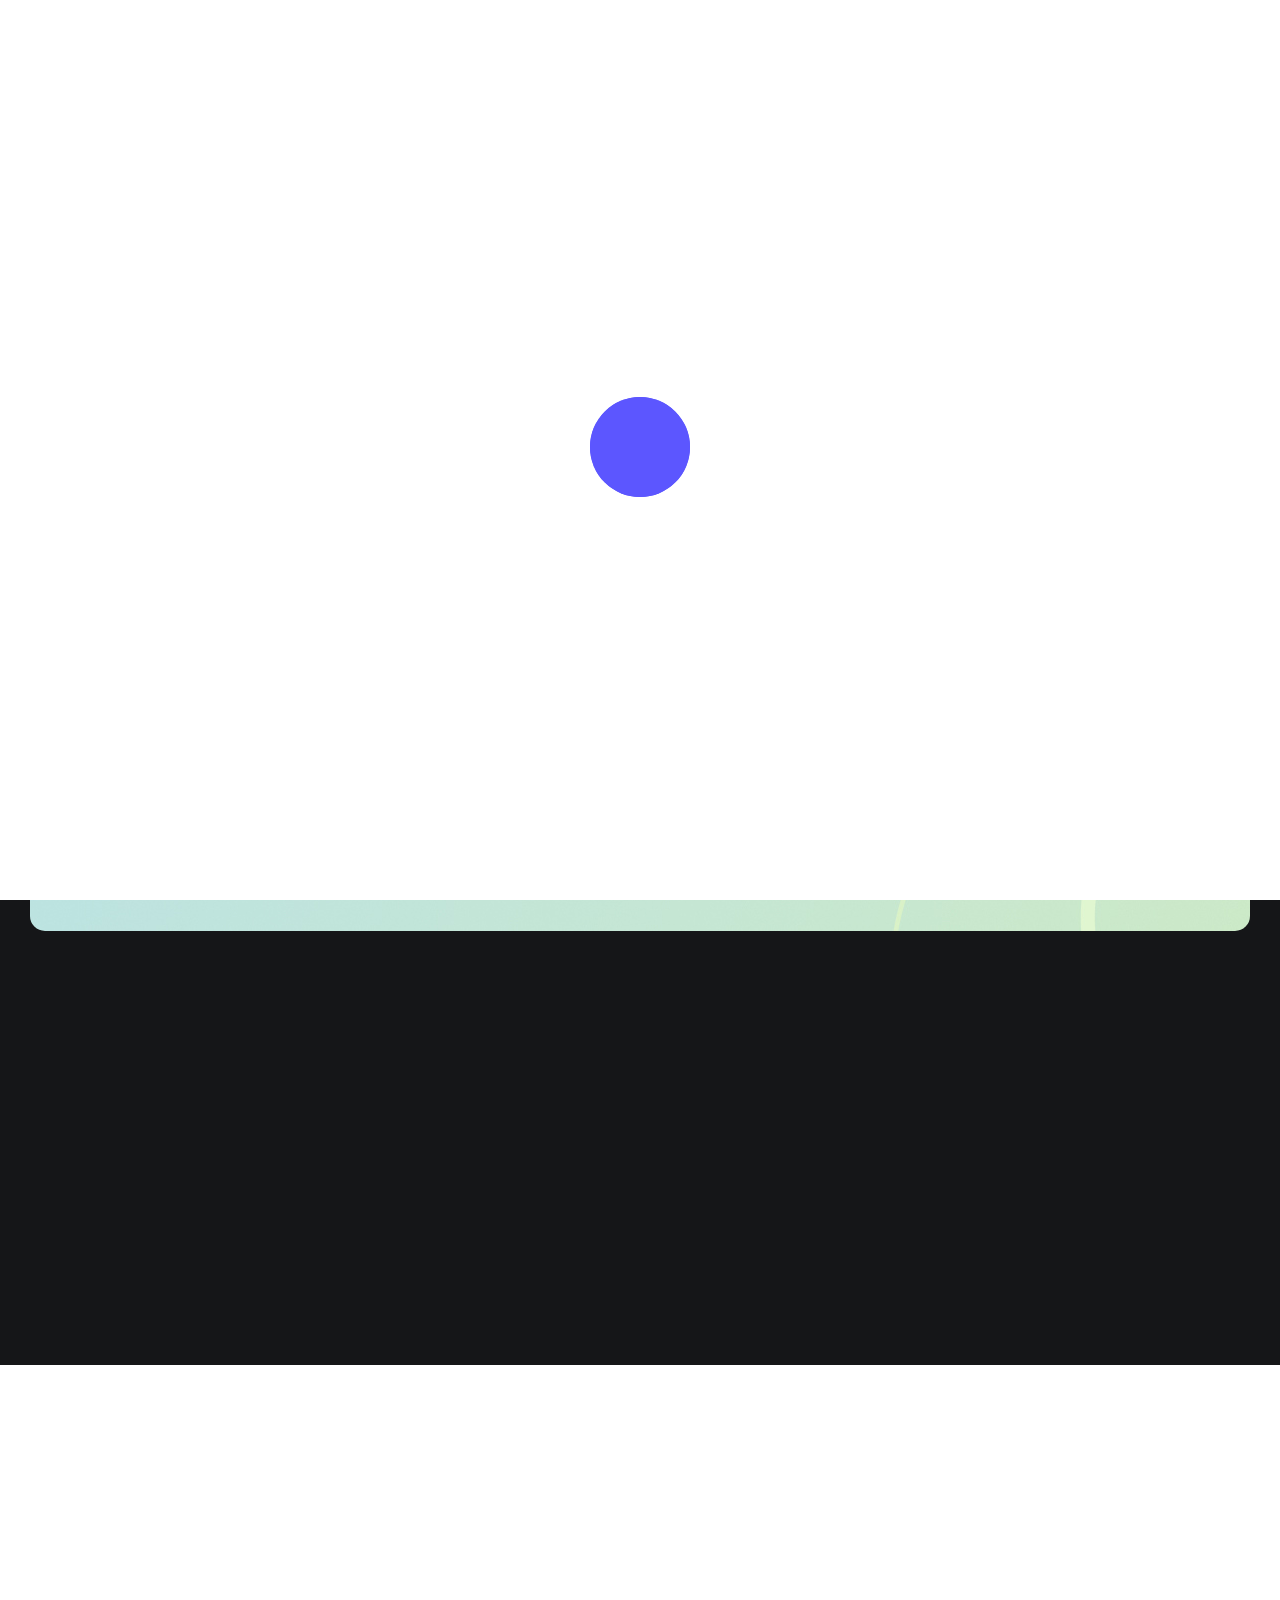
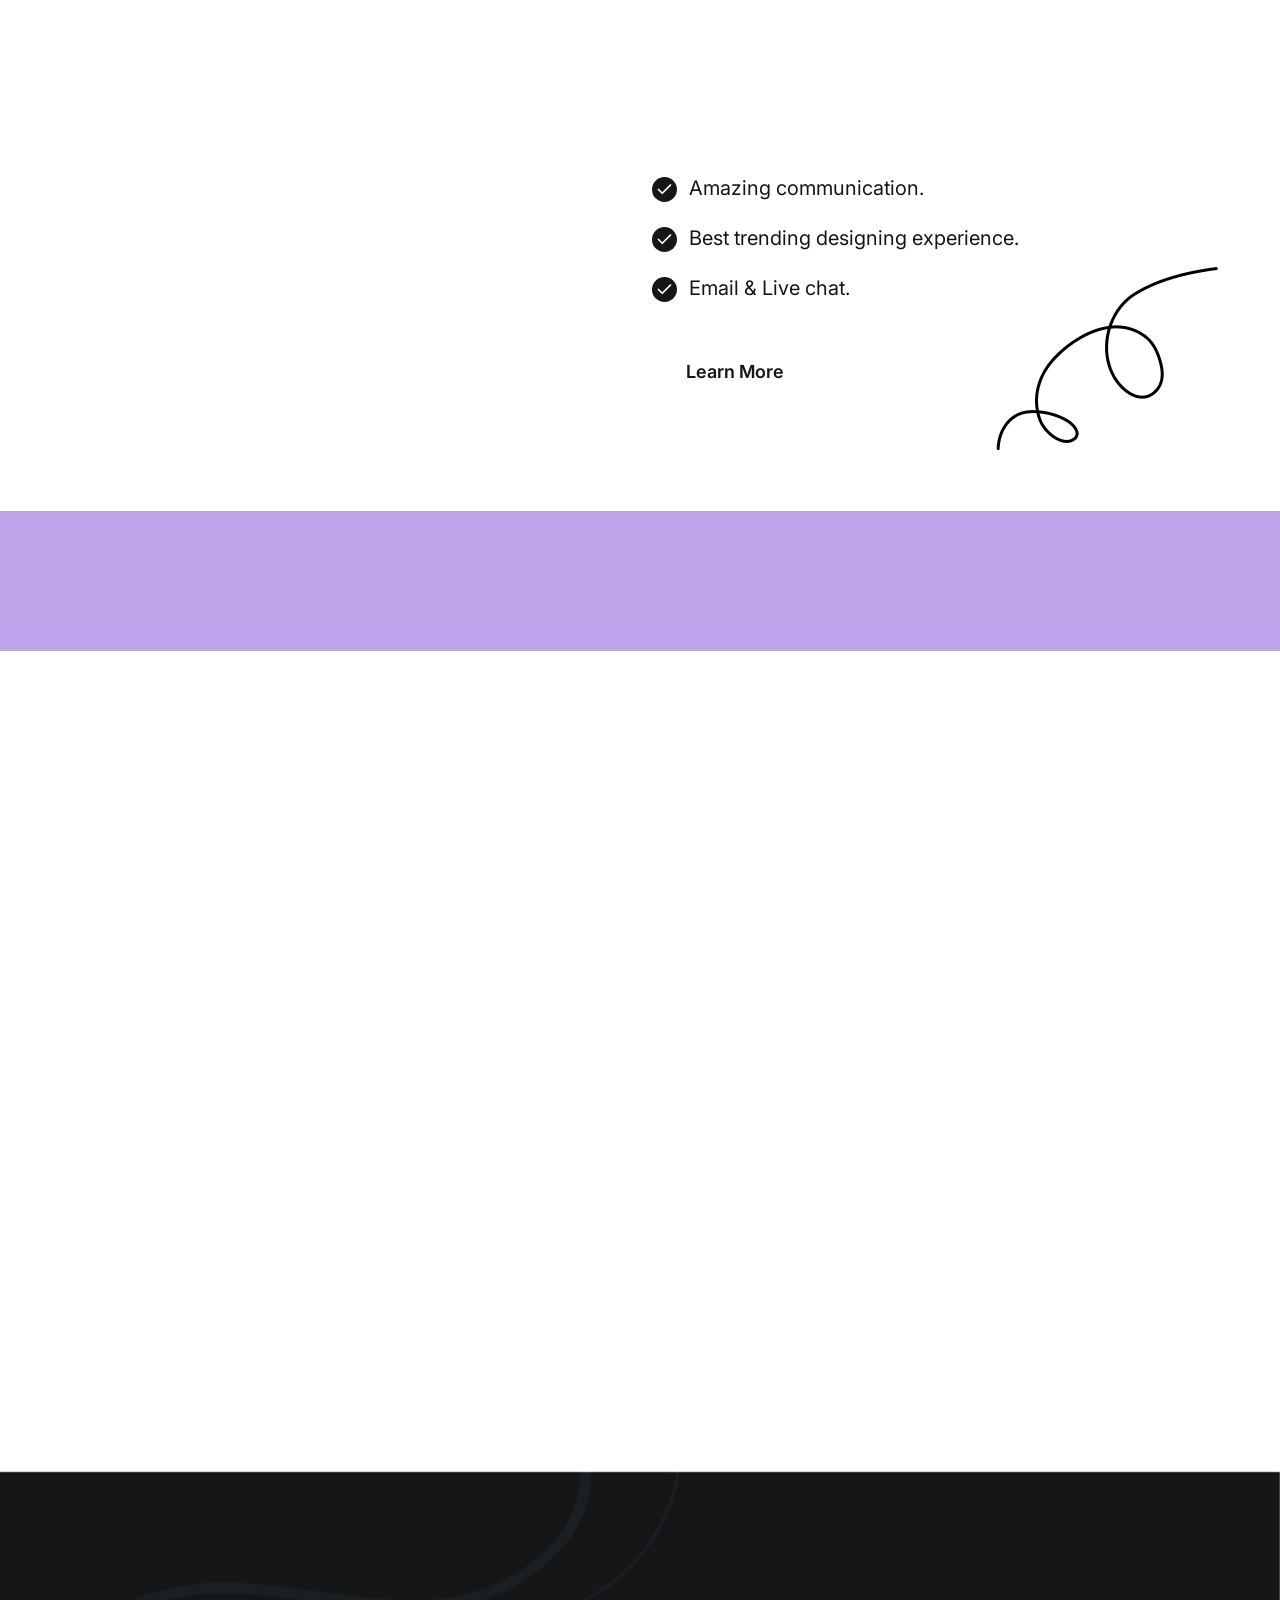
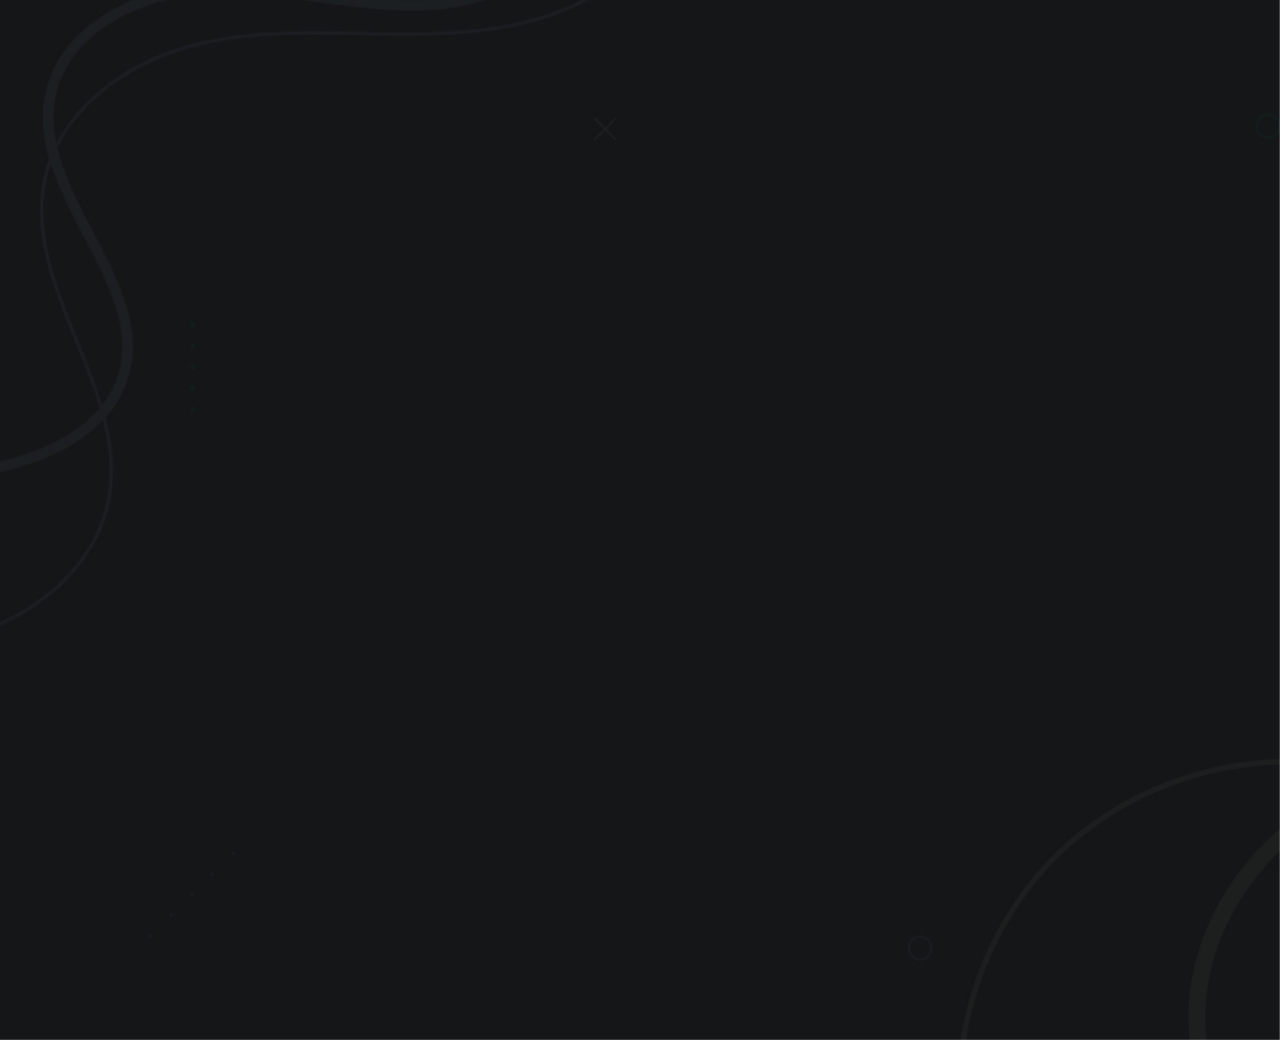
==== commit 20f4fd75: "Add scripts for jQuery and Bootstrap Added jQuery and Bootstrap scripts for enhanced functionality." ====
--- a/index.html
+++ b/index.html
@@ -1,38 +1,29 @@
 <!DOCTYPE html>
 <html class="no-js" lang="ZXX">
-  
-<meta http-equiv="content-type" content="text/html;charset=utf-8" />
-<head>
-    <!-- Meta Tags -->
+  <head>
+    <meta http-equiv="content-type" content="text/html;charset=utf-8" />
     <meta charset="utf-8" />
     <meta http-equiv="X-UA-Compatible" content="IE=edge" />
     <meta name="keywords" content="Site keywords here" />
     <meta name="description" content="#" />
-    <meta
-      name="viewport"
-      content="width=device-width, initial-scale=1, shrink-to-fit=no"
-    />
-
-    <!-- Site Title -->
+    <meta name="viewport" content="width=device-width, initial-scale=1, shrink-to-fit=no" />
+
     <title>saastain - Creative Saas Landing Page</title>
 
-    <!-- Fav Icon -->
-    <link rel="icon" href="images/favicon.png" />
-
- <!-- Plugins CSS -->
+    <link class="border-radius-31" rel="icon" href="images/favicon.png" />
+
     <link rel="stylesheet" href="css/bootstrap.min.css" />
     <link rel="stylesheet" href="css/animate.min.css" />
     <link rel="stylesheet" href="css/aos.min.css" />
-    <link rel="stylesheet" href="https://cloudflare.com" />
+    <link rel="stylesheet" href="https://cdnjs.cloudflare.com/ajax/libs/font-awesome/6.0.0/css/all.min.css" /> 
     <link rel="stylesheet" href="css/slick-bundle.min.css" />
     <link rel="stylesheet" href="css/video-popup.min.css" />
-    <!-- Main CSS -->
+    
     <link rel="stylesheet" href="css/saasify.css" />
-    <link rel="stylesheet" href="style.css" />
+    <link rel="stylesheet" href="css/style.css" />
   </head>
 
   <body>
-    <!-- Preloader -->
     <div class="preloader">
       <div class="preloader-inner">
         <div class="preloader-icon">
@@ -41,33 +32,18 @@
         </div>
       </div>
     </div>
-    <!-- End Preloader -->
-
-    <!-- Mobile Menu Modal -->
-    <div
-      class="modal offcanvas-modal inflanar-mobile-menu fade"
-      id="offcanvas-modal"
-    >
+    <div class="modal offcanvas-modal inflanar-mobile-menu fade" id="offcanvas-modal">
       <div class="modal-dialog offcanvas-dialog">
         <div class="modal-content">
           <div class="modal-header offcanvas-header">
-            <button
-              type="button"
-              class="btn-close"
-              data-bs-dismiss="modal"
-              aria-label="Close"
-            >
+            <button type="button" class="btn-close" data-bs-dismiss="modal" aria-label="Close">
               <i class="fas fa-remove"></i>
             </button>
           </div>
-          <!-- offcanvas-logo-start -->
           <div class="offcanvas-logo">
             <a href="index.html"><img src="images/logo-4.png" alt="#" /></a>
           </div>
-          <!-- offcanvas-logo-end -->
-          <!-- offcanvas-menu start -->
           <nav id="offcanvas-menu" class="offcanvas-menu">
-            <!-- Main Menu -->
             <ul class="nav-menu menu navigation list-none">
               <li class="menu-item-has-children active">
                 <a href="#">Home</a>
@@ -104,33 +80,22 @@
               </li>
               <li><a href="contact.html">Contact</a></li>
             </ul>
-            <!-- End Main Menu -->
-          </nav>
-          <!-- offcanvas-menu end -->
-        </div>
+            </nav>
+          </div>
       </div>
     </div>
-    <!-- End Mobile Menu Modal -->
-
-    <!-- Header -->
-    <header
-      id="active-sticky"
-      class="saastain-header saastain-header--v3 fluid-space"
-    >
+    <header id="active-sticky" class="saastain-header saastain-header--v3 fluid-space">
       <div class="saastain-header__middle">
         <div class="container-fluid p-0">
           <div class="row align-items-center">
             <div class="col-12">
               <div class="saastain-header__inside flex-wrap">
                 <div class="saastain-header__logo">
-                  <a href="index.html"
-                    ><img src="images/logo-2.png" class="logo-img" alt="#"
-                  /></a>
+                  <a href="index.html"><img src="images/logo-2.png" class="logo-img" alt="#" /></a>
                 </div>
                 <div class="saastain-header__menu">
                   <div class="navbar">
                     <div class="nav-item">
-                      <!-- Main Menu -->
                       <ul class="nav-menu menu navigation list-none">
                         <li class="menu-item-has-children active">
                           <a href="#">Home</a>
@@ -167,30 +132,15 @@
                         </li>
                         <li><a href="contact.html">Contact</a></li>
                       </ul>
-                      <!-- End Main Menu -->
-                    </div>
+                      </div>
                   </div>
                 </div>
-                <button
-                  type="button"
-                  class="offcanvas-toggler"
-                  data-bs-toggle="modal"
-                  data-bs-target="#offcanvas-modal"
-                >
-                  <span class="line"></span><span class="line"></span
-                  ><span class="line"></span>
+                <button type="button" class="offcanvas-toggler" data-bs-toggle="modal" data-bs-target="#offcanvas-modal">
+                  <span class="line"></span><span class="line"></span><span class="line"></span>
                 </button>
                 <div class="saastain-header__button">
-                  <a
-                    href="#"
-                    class="saastain-btn saastain-btn__v3 border-radius-31"
-                    >Sign Up</a
-                  >
-                  <a
-                    href="#"
-                    class="saastain-btn primary-bg pr-lg border-radius-31"
-                    >Get Started Free</a
-                  >
+                  <a href="#" class="saastain-btn saastain-btn__v3 border-radius-31">Sign Up</a>
+                  <a href="#" class="saastain-btn primary-bg pr-lg border-radius-31">Get Started Free</a>
                 </div>
               </div>
             </div>
@@ -198,36 +148,27 @@
         </div>
       </div>
     </header>
-    <!-- End Header -->
-
     <div class="banner-main-v3">
-      <!-- Hero Banner -->
-      <section
-        class="banner-area-v3 saastain-bg__cover"
-        style="background-image: url('images/hero-bg-v3.jpg')"
-      >
+      <section class="banner-area-v3 saastain-bg__cover" style="background-image: url('images/hero-bg-v3.jpg')">
         <div class="banner-area-v3__shape">
           <div class="banner-area-v3__shape--1 saastain-anim-shape3">
-            <img src="images/hero-v3-shape-1.svg" />
+            <img src="images/hero-v3-shape-1.svg" alt="shape" />
           </div>
           <div class="banner-area-v3__shape--2 saastain-anim-shape4">
-            <img src="images/hero-v3-shape-3.svg" />
+            <img src="images/hero-v3-shape-3.svg" alt="shape" />
           </div>
           <div class="banner-area-v3__shape--3 saastain-anim-shape5">
-            <img src="images/hero-v3-shape-2.svg" />
+            <img src="images/hero-v3-shape-2.svg" alt="shape" />
           </div>
         </div>
         <div class="banner-area-v3__inside">
           <div data-aos="fade-left" class="banner-area-v3__content">
             <p class="banner-area-v3__label">The Best Professional Saas</p>
             <h2 class="banner-area-v3__title">
-              The Only all in One Analytics Tool for Your Engagement Digital
-              Solution
+              The Only all in One Analytics Tool for Your Engagement Digital Solution
             </h2>
             <div class="banner-area-v3__buttons">
-              <a href="#" class="saastain-btn primary-bg border-radius-31"
-                >Try for Free</a
-              >
+              <a href="#" class="saastain-btn primary-bg border-radius-31">Try for Free</a>
               <div class="banner-area-v3__trusted">
                 <i class="fas fa-star"></i>
                 <h4 class="banner-area-v3__trusted-label">
@@ -237,10 +178,7 @@
             </div>
           </div>
           <div class="banner-area-v3__images">
-            <div
-              data-aos="fade-up"
-              class="banner-area-v3__img1 z-index-1k xa-mp-2"
-            >
+            <div data-aos="fade-up" class="banner-area-v3__img1 z-index-1k xa-mp-2">
               <img src="images/hero3-img1.png" alt="#" />
             </div>
             <div data-aos="fade-down" class="banner-area-v3__img2">
@@ -252,85 +190,40 @@
           </div>
         </div>
       </section>
-      <!-- End Hero Banner -->
-
-      <!-- Hero Features -->
       <section class="saastain-bg__cover mg-top-20">
         <div class="hero-features-v3__inside">
           <div data-aos="fade-right" class="hero-features-v3">
             <h2 class="hero-features-v3__title">
-              Saas Management All <br />
-              Over Think
+              Saas Management All <br /> Over Think
             </h2>
             <ul class="hero-features-v3__list">
-              <li>
-                <a href="#"><i class="fas fa-check"></i>Web Development</a>
-              </li>
-              <li>
-                <a href="#"><i class="fas fa-check"></i>It Consulting</a>
-              </li>
-              <li>
-                <a href="#"><i class="fas fa-check"></i>Seo Tips</a>
-              </li>
-              <li>
-                <a href="#"><i class="fas fa-check"></i>Software</a>
-              </li>
-              <li>
-                <a href="#"><i class="fas fa-check"></i>App Development</a>
-              </li>
-              <li>
-                <a href="#"><i class="fas fa-check"></i>Mobile Application</a>
-              </li>
-              <li>
-                <a href="#"><i class="fas fa-check"></i>Digital</a>
-              </li>
-              <li>
-                <a href="#"><i class="fas fa-check"></i>New Idea</a>
-              </li>
-              <li>
-                <a href="#"><i class="fas fa-check"></i>Creative</a>
-              </li>
+              <li><a href="#"><i class="fas fa-check"></i>Web Development</a></li>
+              <li><a href="#"><i class="fas fa-check"></i>It Consulting</a></li>
+              <li><a href="#"><i class="fas fa-check"></i>Seo Tips</a></li>
+              <li><a href="#"><i class="fas fa-check"></i>Software</a></li>
+              <li><a href="#"><i class="fas fa-check"></i>App Development</a></li>
+              <li><a href="#"><i class="fas fa-check"></i>Mobile Application</a></li>
+              <li><a href="#"><i class="fas fa-check"></i>Digital</a></li>
+              <li><a href="#"><i class="fas fa-check"></i>New Idea</a></li>
+              <li><a href="#"><i class="fas fa-check"></i>Creative</a></li>
             </ul>
           </div>
-          <div
-            data-aos="fade-up"
-            class="hero-features-v3 hero-features-v3--video"
-          >
+          <div data-aos="fade-up" class="hero-features-v3 hero-features-v3--video">
             <div class="hero-features-v3--popup">
-              <img
-                src="images/features-v3-video.jpg"
-                class="about-img"
-                alt="#"
-              />
+              <img src="images/features-v3-video.jpg" class="about-img" alt="#" />
               <div class="video-popup-img__icon">
                 <a href="#" class="js-video-btn" data-video-id="FzcfZyEhOoI">
-                  <svg
-                    width="29"
-                    height="32"
-                    viewBox="0 0 29 32"
-                    fill="none"
-                    xmlns="http://www.w3.org/2000/svg"
-                  >
-                    <path
-                      d="M26.1895 20.3647L7.43911 30.8429C4.10626 32.7053 0 30.2961 0 26.4781V16V5.52187C0 1.70393 4.10626 -0.70533 7.4391 1.15714L26.1895 11.6353C29.604 13.5434 29.604 18.4566 26.1895 20.3647Z"
-                      fill="#151618"
-                    />
+                  <svg width="29" height="32" viewBox="0 0 29 32" fill="none" xmlns="http://www.w3.org/2000/svg">
+                    <path d="M26.1895 20.3647L7.43911 30.8429C4.10626 32.7053 0 30.2961 0 26.4781V16V5.52187C0 1.70393 4.10626 -0.70533 7.4391 1.15714L26.1895 11.6353C29.604 13.5434 29.604 18.4566 26.1895 20.3647Z" fill="#151618" />
                   </svg>
                 </a>
               </div>
             </div>
           </div>
-          <div
-            data-aos="fade-left"
-            class="hero-features-v3 hero-features-v3--banner"
-          >
+          <div data-aos="fade-left" class="hero-features-v3 hero-features-v3--banner">
             <div class="hero-features-v3__heading">
-              <h2 class="hero-features-v3__title">
-                Analyze your data with powerful tool
-              </h2>
-              <p class="hero-features-v3__text">
-                ooking at its layout. The point of Ipsum is that a it has
-              </p>
+              <h2 class="hero-features-v3__title">Analyze your data with powerful tool</h2>
+              <p class="hero-features-v3__text">looking at its layout. The point of Ipsum is that it has</p>
             </div>
             <div class="hero-features-v3__inner xa-mp-1 mg-top-50 z-index-1k">
               <img src="images/feature-v3-3.png" alt="#" />
@@ -338,1274 +231,274 @@
           </div>
         </div>
       </section>
-      <!-- End Hero Features -->
-    </div>
+      </div>
 
     <section class="about-section-v3 pd-top-100 ov-hidden">
       <div class="container-fluid p-0">
         <div class="row align-items-center">
           <div class="col-xxl-6 col-xl-6 col-lg-6 col-12 mg-top-30">
             <div class="about-section-v3__img" data-aos="fade-right">
-              <img src="images/app-dashbaord.png" />
+              <img src="images/app-dashbaord.png" alt="dashboard" />
             </div>
           </div>
           <div class="col-xxl-4 col-xl-5 col-lg-6 col-12">
             <div class="section-rs-space">
-              <!-- Section Title -->
               <div class="section-title-v3 text-left" data-aos="fade-in">
                 <p class="section-title-v3__label mg-btm-10">About Us Saas</p>
-                <h2 class="section-title-v3__title m-0 images/logo-3.png">
+                <h2 class="section-title-v3__title m-0">
                   Our Saas solution is the best smart choice for your business
                 </h2>
                 <p class="section-title-v3__text m-0 mg-top-35">
-                  It is a long established fact that a reader will be distracted
-                  by the readable content of a page when looking at its layout.
-                  The point of using Lorem Ipsum is that it has a more-or-less
-                  normal distribution of letters
+                  It is a long established fact that a reader will be distracted by the readable content of a page when looking at its layout. The point of using Lorem Ipsum is that it has a more-or-less normal distribution of letters
                 </p>
               </div>
-              <!-- List Features -->
               <ul class="list-features m-0 mg-top-30">
                 <li>
-                  <span class="flex-shrink-0"
-                    ><img src="images/check-icon-v3.svg"
-                  /></span>
-                  <span class="">Amazing communication.</span>
+                  <span class="flex-shrink-0"><img src="images/check-icon-v3.svg" alt="check" /></span>
+                  <span>Amazing communication.</span>
                 </li>
                 <li>
-                  <span class="flex-shrink-0"
-                    ><img src="images/check-icon-v3.svg"
-                  /></span>
-                  <span class="">Best trending designing experience.</span>
+                  <span class="flex-shrink-0"><img src="images/check-icon-v3.svg" alt="check" /></span>
+                  <span>Best trending designing experience.</span>
                 </li>
                 <li>
-                  <span class="flex-shrink-0"
-                    ><img src="images/check-icon-v3.svg"
-                  /></span>
-                  <span class="images/logo-3.png">Email & Live chat.</span>
+                  <span class="flex-shrink-0"><img src="images/check-icon-v3.svg" alt="check" /></span>
+                  <span>Email & Live chat.</span>
                 </li>
               </ul>
-              <a
-                href="about.html"
-                class="saastain-btn mg-top-40 primary-bg-hover primary-bg border-radius-31"
-                >Learn More</a
-              >
+              <a href="about.html" class="saastain-btn mg-top-40 primary-bg-hover primary-bg border-radius-31">Learn More</a>
             </div>
           </div>
         </div>
       </div>
       <div class="about-section-v3__shape">
-        <img src="images/about-section-v3-shape.png" />
+        <img src="images/about-section-v3-shape.png" alt="shape" />
       </div>
     </section>
 
     <div class="animated-list ov-hidden">
       <div class="animated-lists">
-        <!-- Animate List -->
         <div data-aos="fade-up" class="animated-lists__single">
           <span>Amazing Services</span>
-          <img src="images/animate-list-icon.svg" />
+          <img src="images/animate-list-icon.svg" alt="icon" />
           <span class="stroke-text">Amazing Services</span>
-          <img src="images/animate-list-icon.svg" />
-        </div>
-        <!-- End Animate List -->
-        <!-- Animate List -->
+          <img src="images/animate-list-icon.svg" alt="icon" />
+        </div>
         <div class="animated-lists__single">
           <span>Amazing Services</span>
-          <img src="images/animate-list-icon.svg" />
+          <img src="images/animate-list-icon.svg" alt="icon" />
           <span class="stroke-text">Amazing Services</span>
-          <img src="images/animate-list-icon.svg" />
-        </div>
-        <!-- End Animate List -->
-        <!-- Animate List -->
+          <img src="images/animate-list-icon.svg" alt="icon" />
+        </div>
         <div class="animated-lists__single">
           <span>Amazing Services</span>
-          <img src="images/animate-list-icon.svg" />
+          <img src="images/animate-list-icon.svg" alt="icon" />
           <span class="stroke-text">Amazing Services</span>
-          <img src="images/animate-list-icon.svg" />
-        </div>
-        <!-- End Animate List -->
-        <!-- Animate List -->
+          <img src="images/animate-list-icon.svg" alt="icon" />
+        </div>
         <div class="animated-lists__single">
           <span>Amazing Services</span>
-          <img src="images/animate-list-icon.svg" />
+          <img src="images/animate-list-icon.svg" alt="icon" />
           <span class="stroke-text">Amazing Services</span>
-          <img src="images/animate-list-icon.svg" />
-        </div>
-        <!-- End Animate List -->
+          <img src="images/animate-list-icon.svg" alt="icon" />
+        </div>
       </div>
     </div>
 
-    <!-- Ux Features -->
     <section class="ux-features pd-top-100 pd-btm-100">
       <div class="ux-features__main">
         <div class="ux-features-list list-group" role="tablist">
-          <!-- Single Feature -->
-          <div
-            class="ux-features-list__single list-group-item active"
-            data-bs-toggle="list"
-            data-aos="fade-up"
-            href="#saastain-tab1"
-            role="tab"
-          >
+          <div class="ux-features-list__single list-group-item active" data-bs-toggle="list" data-aos="fade-up" href="#saastain-tab1" role="tab">
             <div class="ux-features-list__main">
-              <div class="ux-features-list__icon">
-                <img src="images/ux-icon-1.png" />
-              </div>
+              <div class="ux-features-list__icon"><img src="images/ux-icon-1.png" alt="icon" /></div>
               <div class="ux-features-list__content">
                 <h4 class="ux-features-list__title">User Experience</h4>
-                <p class="ux-features-list__text">
-                  There are many variations of passages of available.
-                </p>
+                <p class="ux-features-list__text">There are many variations of passages of available.</p>
               </div>
             </div>
             <div class="ux-features-list__button">
-              <a href="single-service.html"
-                >Read More <img src="images/arrow-right.svg"
-              /></a>
-            </div>
-          </div>
-          <!-- End Single Feature -->
-          <!-- Single Feature -->
-          <div
-            class="ux-features-list__single list-group-item"
-            data-bs-toggle="list"
-            data-aos="fade-up"
-            data-aos-delay="100"
-            href="#saastain-tab2"
-            role="tab"
-          >
+              <a href="single-service.html">Read More <img src="images/arrow-right.svg" alt="arrow" /></a>
+            </div>
+          </div>
+          <div class="ux-features-list__single list-group-item" data-bs-toggle="list" data-aos="fade-up" data-aos-delay="100" href="#saastain-tab2" role="tab">
             <div class="ux-features-list__main">
-              <div class="ux-features-list__icon">
-                <img src="images/ux-icon-2.png" />
-              </div>
+              <div class="ux-features-list__icon"><img src="images/ux-icon-2.png" alt="icon" /></div>
               <div class="ux-features-list__content">
                 <h4 class="ux-features-list__title">Market Research</h4>
-                <p class="ux-features-list__text">
-                  There are many variations of passages of available.
-                </p>
+                <p class="ux-features-list__text">There are many variations of passages of available.</p>
               </div>
             </div>
             <div class="ux-features-list__button">
-              <a href="single-service.html"
-                >Read More <img src="images/arrow-right.svg"
-              /></a>
-            </div>
-          </div>
-          <!-- End Single Feature -->
-          <!-- Single Feature -->
-          <div
-            class="ux-features-list__single list-group-item"
-            data-bs-toggle="list"
-            data-aos="fade-up"
-            data-aos-delay="200"
-            href="#saastain-tab3"
-            role="tab"
-          >
+              <a href="single-service.html">Read More <img src="images/arrow-right.svg" alt="arrow" /></a>
+            </div>
+          </div>
+          <div class="ux-features-list__single list-group-item" data-bs-toggle="list" data-aos="fade-up" data-aos-delay="200" href="#saastain-tab3" role="tab">
             <div class="ux-features-list__main">
-              <div class="ux-features-list__icon">
-                <img src="images/ux-icon-3.png" />
-              </div>
+              <div class="ux-features-list__icon"><img src="images/ux-icon-3.png" alt="icon" /></div>
               <div class="ux-features-list__content">
                 <h4 class="ux-features-list__title">Digital Marketing</h4>
-                <p class="ux-features-list__text">
-                  There are many variations of passages of available.
-                </p>
+                <p class="ux-features-list__text">There are many variations of passages of available.</p>
               </div>
             </div>
             <div class="ux-features-list__button">
-              <a href="single-service.html"
-                >Read More <img src="images/arrow-right.svg"
-              /></a>
-            </div>
-          </div>
-          <!-- End Single Feature -->
-          <!-- Single Feature -->
-          <div
-            class="ux-features-list__single list-group-item"
-            data-bs-toggle="list"
-            data-aos="fade-up"
-            data-aos-delay="300"
-            href="#saastain-tab1"
-            role="tab"
-          >
+              <a href="single-service.html">Read More <img src="images/arrow-right.svg" alt="arrow" /></a>
+            </div>
+          </div>
+          <div class="ux-features-list__single list-group-item" data-bs-toggle="list" data-aos="fade-up" data-aos-delay="300" href="#saastain-tab1" role="tab">
             <div class="ux-features-list__main">
-              <div class="ux-features-list__icon">
-                <img src="images/ux-icon-4.png" />
-              </div>
+              <div class="ux-features-list__icon"><img src="images/ux-icon-4.png" alt="icon" /></div>
               <div class="ux-features-list__content">
-                <h4 class="ux-features-list__title">
-                  Professional SEO Services
-                </h4>
-                <p class="ux-features-list__text">
-                  There are many variations of passages of available.
-                </p>
+                <h4 class="ux-features-list__title">Professional SEO Services</h4>
+                <p class="ux-features-list__text">There are many variations of passages of available.</p>
               </div>
             </div>
             <div class="ux-features-list__button">
-              <a href="single-service.html"
-                >Read More <img src="images/arrow-right.svg"
-              /></a>
-            </div>
-          </div>
-          <!-- End Single Feature -->
-          <!-- Single Feature -->
-          <div
-            class="ux-features-list__single list-group-item"
-            data-bs-toggle="list"
-            data-aos="fade-up"
-            data-aos-delay="400"
-            href="#saastain-tab2"
-            role="tab"
-          >
+              <a href="single-service.html">Read More <img src="images/arrow-right.svg" alt="arrow" /></a>
+            </div>
+          </div>
+          <div class="ux-features-list__single list-group-item" data-bs-toggle="list" data-aos="fade-up" data-aos-delay="400" href="#saastain-tab2" role="tab">
             <div class="ux-features-list__main">
-              <div class="ux-features-list__icon">
-                <img src="images/ux-icon-5.png" />
-              </div>
+              <div class="ux-features-list__icon"><img src="images/ux-icon-5.png" alt="icon" /></div>
               <div class="ux-features-list__content">
                 <h4 class="ux-features-list__title">Business Analytics</h4>
-                <p class="ux-features-list__text">
-                  There are many variations of passages of available.
-                </p>
+                <p class="ux-features-list__text">There are many variations of passages of available.</p>
               </div>
             </div>
             <div class="ux-features-list__button">
-              <a href="single-service.html"
-                >Read More <img src="images/arrow-right.svg"
-              /></a>
-            </div>
-          </div>
-          <!-- End Single Feature -->
+              <a href="single-service.html">Read More <img src="images/arrow-right.svg" alt="arrow" /></a>
+            </div>
+          </div>
         </div>
         <div data-aos="fade-left" class="ux-images">
           <div class="tab-content" id="nav-tabContent">
-            <div
-              class="tab-pane fade show active"
-              id="saastain-tab1"
-              role="tabpanel"
-            >
-              <img src="images/ux-image.jpg" />
+            <div class="tab-pane fade show active" id="saastain-tab1" role="tabpanel">
+              <img src="images/ux-image.jpg" alt="UX" />
             </div>
             <div class="tab-pane fade" id="saastain-tab2" role="tabpanel">
-              <img src="images/ux-image-2.jpg" />
+              <img src="images/ux-image-2.jpg" alt="UX" />
             </div>
             <div class="tab-pane fade" id="saastain-tab3" role="tabpanel">
-              <img src="images/ux-image-3.jpg" />
+              <img src="images/ux-image-3.jpg" alt="UX" />
             </div>
           </div>
         </div>
       </div>
     </section>
-    <!-- End UX Features -->
-
-    <!-- Pricing Area -->
-    <section
-      class="pricing-section-v3 section-padding saastain-bg__cover"
-      style="background-image: url('images/section-price-bg.jpg')"
-    >
+    <section class="pricing-section-v3 section-padding saastain-bg__cover" style="background-image: url('images/section-price-bg.jpg')">
       <div class="container">
         <div class="row">
           <div class="col-12 mg-btm-80 pricing-section-title">
-            <!-- Section Title -->
             <div class="section-title-v3 text-center" data-aos="fade-in">
-              <p class="section-title-v3__label text-white mg-btm-20">
-                Our Pricing
-              </p>
-              <h2 class="section-title-v3__title text-white m-0">
-                Select Plan Your Needs
-              </h2>
+              <p class="section-title-v3__label text-white mg-btm-20">Our Pricing</p>
+              <h2 class="section-title-v3__title text-white m-0">Select Plan Your Needs</h2>
             </div>
           </div>
         </div>
         <div class="row">
-          <div data-aos="fade-right" class="col-lg-4 col-12" data-aos="fade-in">
-            <!-- Single Pricing -->
+          <div data-aos="fade-right" class="col-lg-4 col-12">
             <div class="single-price-table single-price-table__v3">
               <h2 class="single-price-table__title">Personal Plan</h2>
-              <p class="single-price-table__text">
-                Eiusmod tempor incididunt ut labore a dolore magna aliqua.
-              </p>
+              <p class="single-price-table__text">Eiusmod tempor incididunt ut labore a dolore magna aliqua.</p>
               <h3 class="price-amount range__output rang-out-1">
-                $<output>18.00</output>
-                <span class="duration">Monthly</span>
+                $<output>18.00</output> <span class="duration">Monthly</span>
               </h3>
               <span class="price-range-bar"></span>
-              <!-- Price Features -->
               <div class="single-price-table__features">
                 <ul>
-                  <li>
-                    <span class="single-price-table__features-icon"
-                      ><img src="images/check-icon-3.svg"
-                    /></span>
-                    <span> Receive payments </span>
-                  </li>
-                  <li>
-                    <span class="single-price-table__features-icon"
-                      ><img src="images/check-icon-3.svg"
-                    /></span>
-                    <span> Up To 250K Tracked Events </span>
-                  </li>
-                  <li>
-                    <span class="single-price-table__features-icon"
-                      ><img src="images/check-icon-3.svg"
-                    /></span>
-                    <span> Normal Support </span>
-                  </li>
-                  <li>
-                    <span class="single-price-table__features-icon"
-                      ><img src="images/check-icon-3.svg"
-                    /></span>
-                    <span> Only One Active User </span>
-                  </li>
-                  <li>
-                    <span class="single-price-table__features-icon"
-                      ><img src="images/check-icon-3.svg"
-                    /></span>
-                    <span> Use Only Mobile App </span>
-                  </li>
-                  <li>
-                    <span class="single-price-table__features-icon"
-                      ><img src="images/check-icon-3.svg"
-                    /></span>
-                    <span> 24/7 support security </span>
-                  </li>
+                  <li><span class="single-price-table__features-icon"><img src="images/check-icon-3.svg" alt="check" /></span><span> Receive payments </span></li>
+                  <li><span class="single-price-table__features-icon"><img src="images/check-icon-3.svg" alt="check" /></span><span> Up To 250K Tracked Events </span></li>
+                  <li><span class="single-price-table__features-icon"><img src="images/check-icon-3.svg" alt="check" /></span><span> Normal Support </span></li>
+                  <li><span class="single-price-table__features-icon"><img src="images/check-icon-3.svg" alt="check" /></span><span> Only One Active User </span></li>
+                  <li><span class="single-price-table__features-icon"><img src="images/check-icon-3.svg" alt="check" /></span><span> Use Only Mobile App </span></li>
+                  <li><span class="single-price-table__features-icon"><img src="images/check-icon-3.svg" alt="check" /></span><span> 24/7 support security </span></li>
                 </ul>
-                <a
-                  class="saastain-btn__v2 pricing-button w-100 primary-bg primary-bg-hover-1"
-                  href="contact.html"
-                >
+                <a class="saastain-btn__v2 pricing-button w-100 primary-bg primary-bg-hover-1" href="contact.html">
                   <span> Get Started Now </span>
                   <span>
-                    <svg
-                      xmlns="http://www.w3.org/2000/svg"
-                      width="18"
-                      height="12"
-                      viewBox="0 0 18 12"
-                      fill="none"
-                    >
-                      <path
-                        d="M1.5 5.93341L16.5 5.93341"
-                        stroke-width="1.7"
-                        stroke-linecap="round"
-                      />
-                      <path
-                        d="M12.5 0.937317C12.5 0.937317 17 5.70534 17 5.93301C17 6.16067 12.5 10.9287 12.5 10.9287"
-                        stroke-width="1.7"
-                        stroke-linecap="round"
-                        stroke-linejoin="round"
-                      />
+                    <svg xmlns="http://www.w3.org/2000/svg" width="18" height="12" viewBox="0 0 18 12" fill="none">
+                      <path d="M1.5 5.93341L16.5 5.93341" stroke-width="1.7" stroke-linecap="round" />
+                      <path d="M12.5 0.937317C12.5 0.937317 17 5.70534 17 5.93301C17 6.16067 12.5 10.9287 12.5 10.9287" stroke-width="1.7" stroke-linecap="round" stroke-linejoin="round" />
                     </svg>
                   </span>
                 </a>
               </div>
             </div>
-            <!-- End Single Pricing -->
-          </div>
-          <div data-aos="fade-up" class="col-lg-4 col-12" data-aos="fade-in">
-            <!-- Single Pricing -->
-            <div
-              class="single-price-table single-price-table__v3 middle-active"
-            >
+          </div>
+
+          <div data-aos="fade-up" class="col-lg-4 col-12">
+            <div class="single-price-table single-price-table__v3 middle-active">
               <div class="popular-text">
-                <img src="images/price-vector-2.svg" />
-                <span>Most Popular</span>
+                <img src="images/price-vector-2.svg" alt="vector" /> <span>Most Popular</span>
               </div>
               <h2 class="single-price-table__title">Business Plan</h2>
-              <p class="single-price-table__text">
-                Eiusmod tempor incididunt ut labore a dolore magna aliqua.
-              </p>
+              <p class="single-price-table__text">Eiusmod tempor incididunt ut labore a dolore magna aliqua.</p>
               <h3 class="price-amount range__output rang-out-2">
-                $<output>31.00</output>
-                <span class="duration">Monthly</span>
+                $<output>31.00</output> <span class="duration">Monthly</span>
               </h3>
               <span class="price-range-bar"></span>
-              <!-- Price Features -->
               <div class="single-price-table__features">
                 <ul>
-                  <li>
-                    <span class="single-price-table__features-icon"
-                      ><img src="images/check-icon-3.svg"
-                    /></span>
-                    <span> Receive payments </span>
-                  </li>
-                  <li>
-                    <span class="single-price-table__features-icon"
-                      ><img src="images/check-icon-3.svg"
-                    /></span>
-                    <span> Up To 250K Tracked Events </span>
-                  </li>
-                  <li>
-                    <span class="single-price-table__features-icon"
-                      ><img src="images/check-icon-3.svg"
-                    /></span>
-                    <span> Normal Support </span>
-                  </li>
-                  <li>
-                    <span class="single-price-table__features-icon"
-                      ><img src="images/check-icon-3.svg"
-                    /></span>
-                    <span> Only One Active User </span>
-                  </li>
-                  <li>
-                    <span class="single-price-table__features-icon"
-                      ><img src="images/check-icon-3.svg"
-                    /></span>
-                    <span> Use Only Mobile App </span>
-                  </li>
-                  <li>
-                    <span class="single-price-table__features-icon"
-                      ><img src="images/check-icon-3.svg"
-                    /></span>
-                    <span> 24/7 support security </span>
-                  </li>
+                  <li><span class="single-price-table__features-icon"><img src="images/check-icon-3.svg" alt="check" /></span><span> Receive payments </span></li>
+                  <li><span class="single-price-table__features-icon"><img src="images/check-icon-3.svg" alt="check" /></span><span> Up To 250K Tracked Events </span></li>
+                  <li><span class="single-price-table__features-icon"><img src="images/check-icon-3.svg" alt="check" /></span><span> Normal Support </span></li>
+                  <li><span class="single-price-table__features-icon"><img src="images/check-icon-3.svg" alt="check" /></span><span> Only One Active User </span></li>
+                  <li><span class="single-price-table__features-icon"><img src="images/check-icon-3.svg" alt="check" /></span><span> Use Only Mobile App </span></li>
+                  <li><span class="single-price-table__features-icon"><img src="images/check-icon-3.svg" alt="check" /></span><span> 24/7 support security </span></li>
                 </ul>
-                <a
-                  class="saastain-btn__v2 pricing-button w-100 primary-bg primary-bg-hover-1"
-                  href="contact.html"
-                >
+                <a class="saastain-btn__v2 pricing-button w-100 primary-bg primary-bg-hover-1" href="contact.html">
                   <span> Get Started Now </span>
                   <span>
-                    <svg
-                      xmlns="http://www.w3.org/2000/svg"
-                      width="18"
-                      height="12"
-                      viewBox="0 0 18 12"
-                      fill="none"
-                    >
-                      <path
-                        d="M1.5 5.93341L16.5 5.93341"
-                        stroke-width="1.7"
-                        stroke-linecap="round"
-                      />
-                      <path
-                        d="M12.5 0.937317C12.5 0.937317 17 5.70534 17 5.93301C17 6.16067 12.5 10.9287 12.5 10.9287"
-                        stroke-width="1.7"
-                        stroke-linecap="round"
-                        stroke-linejoin="round"
-                      />
+                    <svg xmlns="http://www.w3.org/2000/svg" width="18" height="12" viewBox="0 0 18 12" fill="none">
+                      <path d="M1.5 5.93341L16.5 5.93341" stroke-width="1.7" stroke-linecap="round" />
+                      <path d="M12.5 0.937317C12.5 0.937317 17 5.70534 17 5.93301C17 6.16067 12.5 10.9287 12.5 10.9287" stroke-width="1.7" stroke-linecap="round" stroke-linejoin="round" />
                     </svg>
                   </span>
                 </a>
               </div>
             </div>
-            <!-- End Single Pricing -->
-          </div>
-          <div data-aos="fade-left" class="col-lg-4 col-12" data-aos="fade-in">
-            <!-- Single Pricing -->
+          </div>
+
+          <div data-aos="fade-left" class="col-lg-4 col-12">
             <div class="single-price-table single-price-table__v3">
               <h2 class="single-price-table__title">Enterprise Plan</h2>
-              <p class="single-price-table__text">
-                Eiusmod tempor incididunt ut labore a dolore magna aliqua.
-              </p>
+              <p class="single-price-table__text">Eiusmod tempor incididunt ut labore a dolore magna aliqua.</p>
               <h3 class="price-amount range__output rang-out-3">
-                $<output>61.00</output>
-                <span class="duration">Monthly</span>
+                $<output>61.00</output> <span class="duration">Monthly</span>
               </h3>
               <span class="price-range-bar"></span>
-              <!-- Price Features -->
               <div class="single-price-table__features">
                 <ul>
-                  <li>
-                    <span class="single-price-table__features-icon"
-                      ><img src="images/check-icon-3.svg"
-                    /></span>
-                    <span> Receive payments </span>
-                  </li>
-                  <li>
-                    <span class="single-price-table__features-icon"
-                      ><img src="images/check-icon-3.svg"
-                    /></span>
-                    <span> Up To 250K Tracked Events </span>
-                  </li>
-                  <li>
-                    <span class="single-price-table__features-icon"
-                      ><img src="images/check-icon-3.svg"
-                    /></span>
-                    <span> Normal Support </span>
-                  </li>
-                  <li>
-                    <span class="single-price-table__features-icon"
-                      ><img src="images/check-icon-3.svg"
-                    /></span>
-                    <span> Only One Active User </span>
-                  </li>
-                  <li>
-                    <span class="single-price-table__features-icon"
-                      ><img src="images/check-icon-3.svg"
-                    /></span>
-                    <span> Use Only Mobile App </span>
-                  </li>
-                  <li>
-                    <span class="single-price-table__features-icon"
-                      ><img src="images/check-icon-3.svg"
-                    /></span>
-                    <span> 24/7 support security </span>
-                  </li>
+                  <li><span class="single-price-table__features-icon"><img src="images/check-icon-3.svg" alt="check" /></span><span> Receive payments </span></li>
+                  <li><span class="single-price-table__features-icon"><img src="images/check-icon-3.svg" alt="check" /></span><span> Up To 500K Tracked Events </span></li>
+                  <li><span class="single-price-table__features-icon"><img src="images/check-icon-3.svg" alt="check" /></span><span> Dedicated Support </span></li>
+                  <li><span class="single-price-table__features-icon"><img src="images/check-icon-3.svg" alt="check" /></span><span> Unlimited Active Users </span></li>
+                  <li><span class="single-price-table__features-icon"><img src="images/check-icon-3.svg" alt="check" /></span><span> Full Platform Access </span></li>
+                  <li><span class="single-price-table__features-icon"><img src="images/check-icon-3.svg" alt="check" /></span><span> 24/7 Premium Security </span></li>
                 </ul>
-                <a
-                  class="saastain-btn__v2 pricing-button w-100 primary-bg primary-bg-hover-1"
-                  href="contact.html"
-                >
+                <a class="saastain-btn__v2 pricing-button w-100 primary-bg primary-bg-hover-1" href="contact.html">
                   <span> Get Started Now </span>
                   <span>
-                    <svg
-                      xmlns="http://www.w3.org/2000/svg"
-                      width="18"
-                      height="12"
-                      viewBox="0 0 18 12"
-                      fill="none"
-                    >
-                      <path
-                        d="M1.5 5.93341L16.5 5.93341"
-                        stroke-width="1.7"
-                        stroke-linecap="round"
-                      />
-                      <path
-                        d="M12.5 0.937317C12.5 0.937317 17 5.70534 17 5.93301C17 6.16067 12.5 10.9287 12.5 10.9287"
-                        stroke-width="1.7"
-                        stroke-linecap="round"
-                        stroke-linejoin="round"
-                      />
+                    <svg xmlns="http://www.w3.org/2000/svg" width="18" height="12" viewBox="0 0 18 12" fill="none">
+                      <path d="M1.5 5.93341L16.5 5.93341" stroke-width="1.7" stroke-linecap="round" />
+                      <path d="M12.5 0.937317C12.5 0.937317 17 5.70534 17 5.93301C17 6.16067 12.5 10.9287 12.5 10.9287" stroke-width="1.7" stroke-linecap="round" stroke-linejoin="round" />
                     </svg>
                   </span>
                 </a>
               </div>
             </div>
-            <!-- End Single Pricing -->
-          </div>
-        </div>
+          </div>
+          </div>
       </div>
     </section>
-    <!-- End Pricing Area -->
-
-    <!-- About Section -->
-    <section class="about-section-v3 pd-top-100 ov-hidden pd-space-rs-1">
-      <div class="container">
-        <div class="row align-items-center">
-          <div class="col-lg-6 mg-top-30">
-            <div class="about-section-v3__img rr-mg-50" data-aos="fade-right">
-              <img src="images/group-img-1.png" />
-            </div>
-          </div>
-          <div data-aos="fade-up" class="col-lg-6 mg-top-30">
-            <!-- Section Title -->
-            <div class="section-title-v3 text-left">
-              <p class="section-title-v3__label mg-btm-10">
-                Powerful Analytics
-              </p>
-              <h2 class="section-title-v3__title m-0">
-                Scale Faster then Ever Before with Saasbash
-              </h2>
-              <p class="section-title-v3__text m-0 mg-top-35">
-                It is a long established fact that a reader will be distracted
-                by the readable content of a page when looking at its layout.
-                The point of using Lorem Ipsum is that it has a more-or-less
-                normal distribution of letters
-              </p>
-            </div>
-            <!-- List Features -->
-            <ul class="list-features m-0 mg-top-25">
-              <li>
-                <span class="flex-shrink-0"
-                  ><img src="images/check-icon-v3.svg"
-                /></span>
-                <span>Amazing communication.</span>
-              </li>
-              <li>
-                <span class="flex-shrink-0"
-                  ><img src="images/check-icon-v3.svg"
-                /></span>
-                <span>Best trending designing experience.</span>
-              </li>
-              <li>
-                <span class="flex-shrink-0"
-                  ><img src="images/check-icon-v3.svg"
-                /></span>
-                <span>Email & Live chat.</span>
-              </li>
-            </ul>
-            <a
-              href="about.html"
-              class="saastain-btn mg-top-50 primary-bg-hover primary-bg border-radius-31"
-              >Read More</a
-            >
-          </div>
-        </div>
-      </div>
-      <div class="about-section-v3__shape saastain-anim-shape3">
-        <img src="images/about-section-v3-shape.png" />
-      </div>
-    </section>
-
-    <section
-      class="about-section-v3 pd-top-100 pd-btm-100 ov-hidden pd-space-rs-2"
-    >
-      <div class="container">
-        <div class="row align-items-center">
-          <div data-aos="fade-right" class="col-lg-6 mg-top-30">
-            <!-- Section Title -->
-            <div class="section-title-v3 text-left">
-              <p class="section-title-v3__label mg-btm-10">Company Growth</p>
-              <h2 class="section-title-v3__title m-0">
-                Our Business Growth Management <br />
-                Capturing Market Share
-              </h2>
-              <p class="section-title-text m-0 mg-top-35">
-                It is a long established fact that a reader will be distracted
-                by the readable content of a page when looking at its layout.
-                The point of using Lorem Ipsum is that it has a more-or-less
-                normal distribution of letters There are many variations of of
-                lrem Ipsum available but the majority have suffered.
-              </p>
-            </div>
-            <!-- List Features -->
-            <ul class="list-features m-0 mg-top-25">
-              <li>
-                <span class="flex-shrink-0"
-                  ><img src="images/check-icon-v3.svg"
-                /></span>
-                <span>Amazing communication.</span>
-              </li>
-              <li>
-                <span class="flex-shrink-0"
-                  ><img src="images/check-icon-v3.svg"
-                /></span>
-                <span>Best trending designing experience.</span>
-              </li>
-              <li>
-                <span class="flex-shrink-0"
-                  ><img src="images/check-icon-v3.svg"
-                /></span>
-                <span>Email & Live chat.</span>
-              </li>
-            </ul>
-            <a
-              href="about.html"
-              class="saastain-btn mg-top-50 primary-bg-hover primary-bg border-radius-31"
-              >Read More</a
-            >
-          </div>
-          <div class="col-lg-6 mg-top-30 rs-order-1" data-aos="fade-left">
-            <div class="about-section-v3__img rl-mg-50">
-              <img src="images/group-img-2.png" />
-            </div>
-          </div>
-        </div>
-      </div>
-    </section>
-
-    <!-- Testimonial Slides -->
-    <section
-      class="section-padding black-bg saastain-bg__cover"
-      style="background-image: url('images/testimonial-bg-pattern.svg')"
-    >
-      <div class="container">
-        <div class="row">
-          <div class="col-12 mg-btm-40">
-            <!-- Section Title -->
-            <div class="section-title-v3 text-center" data-aos="fade-in">
-              <p class="section-title-v3__label text-white mg-btm-20">
-                Our Testimonial
-              </p>
-              <h2 class="section-title-v3__title text-white m-0">
-                What Peoples Are Saying
-              </h2>
-            </div>
-          </div>
-        </div>
-        <div class="row">
-          <div class="col-12" data-aos="fade-in">
-            <!-- Sponsor Slide -->
-            <div class="testimonial-g-slide align-items-center">
-              <div class="single-slide">
-                <!-- Feedback Area -->
-                <div
-                  class="single-feedback single-feedback__v2 single-feedback__modify"
-                >
-                  <div class="single-feedback__content">
-                    <div
-                      class="saastain-flex__space saastain-flex-gap-10 mg-btm-25"
-                    >
-                      <!-- feedback author -->
-                      <div class="single-feedback__author p-0 m-0">
-                        <div class="flex-shrink-0">
-                          <img src="images/feedback-author1.png" alt="#" />
-                        </div>
-                        <div class="flex-shrink-0">
-                          <h4 class="single-feedback__author-name">
-                            Johnson Hamilton
-                          </h4>
-                          <p class="single-feedback__author-postion">
-                            Businessman
-                          </p>
-                        </div>
-                      </div>
-                      <span><img src="images/quote-iconv3.svg" /></span>
-                    </div>
-                    <p class="offwhite-color m-0">
-                      Deiusmod tempor incididunt ut labore et dolore magna
-                      aliqua. Ut enim ad minim veniam, quis nostrud exercitation
-                      ullamco laboris nisi ut aliquip ex eacommodo consequat.
-                      Duis aute irure dolor in reprehenderit in. tempor
-                      incididunt ut labore et dolore magna
-                    </p>
-                    <div
-                      class="saastain-flex__space saastain-flex-gap-10 mg-top-20 flex-wrap"
-                    >
-                      <div
-                        class="d-flex gap-4 justify-content-between align-items-center flex-wrap"
-                      >
-                        <p class="inline-line-bar">Los Angeles, CA</p>
-                      </div>
-                      <div
-                        class="ratting-icons saastain-flex-start saastain-flex-gap-10"
-                      >
-                        <span class="yellow-text"
-                          ><i class="fas fa-star"></i
-                        ></span>
-                        <span class="yellow-text"
-                          ><i class="fas fa-star"></i
-                        ></span>
-                        <span class="yellow-text"
-                          ><i class="fas fa-star"></i
-                        ></span>
-                        <span class="yellow-text"
-                          ><i class="fas fa-star"></i
-                        ></span>
-                        <span class="yellow-text"
-                          ><i class="fas fa-star"></i
-                        ></span>
-                      </div>
-                    </div>
-                  </div>
-                </div>
-                <!-- End Feedback Area -->
-              </div>
-              <div class="single-slide">
-                <!-- Feedback Area -->
-                <div class="single-feedback single-feedback__v2">
-                  <div class="single-feedback__content">
-                    <div
-                      class="saastain-flex__space saastain-flex-gap-10 mg-btm-25"
-                    >
-                      <!-- feedback author -->
-                      <div class="single-feedback__author p-0 m-0">
-                        <div class="flex-shrink-0">
-                          <img src="images/feedback-author6.png" alt="#" />
-                        </div>
-                        <div class="flex-shrink-0">
-                          <h4 class="single-feedback__author-name">
-                            Rohanata Ham
-                          </h4>
-                          <p class="single-feedback__author-postion">CEO</p>
-                        </div>
-                      </div>
-                      <span><img src="images/quote-iconv3.svg" /></span>
-                    </div>
-                    <p class="offwhite-color m-0">
-                      Deiusmod tempor incididunt ut labore et dolore magna
-                      aliqua. Ut enim ad minim veniam, quis nostrud exercitation
-                      ullamco laboris nisi ut aliquip ex eacommodo consequat.
-                      Duis aute irure dolor in reprehenderit in. tempor
-                      incididunt ut labore et dolore magna
-                    </p>
-                    <div
-                      class="saastain-flex__space saastain-flex-gap-10 mg-top-20 flex-wrap"
-                    >
-                      <div
-                        class="d-flex gap-4 justify-content-between align-items-center flex-wrap"
-                      >
-                        <p class="inline-line-bar">Los Angeles, CA</p>
-                      </div>
-                      <div
-                        class="ratting-icons saastain-flex-start saastain-flex-gap-10"
-                      >
-                        <span class="yellow-text"
-                          ><i class="fas fa-star"></i
-                        ></span>
-                        <span class="yellow-text"
-                          ><i class="fas fa-star"></i
-                        ></span>
-                        <span class="yellow-text"
-                          ><i class="fas fa-star"></i
-                        ></span>
-                        <span class="yellow-text"
-                          ><i class="fas fa-star"></i
-                        ></span>
-                        <span class="yellow-text"
-                          ><i class="fas fa-star"></i
-                        ></span>
-                      </div>
-                    </div>
-                  </div>
-                </div>
-                <!-- End Feedback Area -->
-              </div>
-              <div class="single-slide">
-                <!-- Feedback Area -->
-                <div class="single-feedback single-feedback__v2">
-                  <div class="single-feedback__content">
-                    <div
-                      class="saastain-flex__space saastain-flex-gap-10 mg-btm-25"
-                    >
-                      <!-- feedback author -->
-                      <div class="single-feedback__author p-0 m-0">
-                        <div class="flex-shrink-0">
-                          <img src="images/feedback-author2.png" alt="#" />
-                        </div>
-                        <div class="flex-shrink-0">
-                          <h4 class="single-feedback__author-name">
-                            Priya Roy
-                          </h4>
-                          <p class="single-feedback__author-postion">
-                            Businessman
-                          </p>
-                        </div>
-                      </div>
-                      <span><img src="images/quote-iconv3.svg" /></span>
-                    </div>
-                    <p class="offwhite-color m-0">
-                      Deiusmod tempor incididunt ut labore et dolore magna
-                      aliqua. Ut enim ad minim veniam, quis nostrud exercitation
-                      ullamco laboris nisi ut aliquip ex eacommodo consequat.
-                      Duis aute irure dolor in reprehenderit in. tempor
-                      incididunt ut labore et dolore magna
-                    </p>
-                    <div
-                      class="saastain-flex__space saastain-flex-gap-10 mg-top-20 flex-wrap"
-                    >
-                      <div
-                        class="d-flex gap-4 justify-content-between align-items-center flex-wrap"
-                      >
-                        <p class="inline-line-bar">Paris, France</p>
-                      </div>
-                      <div
-                        class="ratting-icons saastain-flex-start saastain-flex-gap-10"
-                      >
-                        <span class="yellow-text"
-                          ><i class="fas fa-star"></i
-                        ></span>
-                        <span class="yellow-text"
-                          ><i class="fas fa-star"></i
-                        ></span>
-                        <span class="yellow-text"
-                          ><i class="fas fa-star"></i
-                        ></span>
-                        <span class="yellow-text"
-                          ><i class="fas fa-star"></i
-                        ></span>
-                        <span class="yellow-text"
-                          ><i class="fas fa-star"></i
-                        ></span>
-                      </div>
-                    </div>
-                  </div>
-                </div>
-                <!-- End Feedback Area -->
-              </div>
-            </div>
-            <!-- End Sponsor Slide -->
-          </div>
-        </div>
-      </div>
-    </section>
-    <!-- End Testimonial Slides -->
-
-    <!-- Blog Area -->
-    <section class="blog-area pd-top-100 pd-btm-130">
-      <div class="container">
-        <div class="row">
-          <div class="col-12 mg-btm-20">
-            <!-- Section Title -->
-            <div class="section-title-v3 text-center" data-aos="fade-in">
-              <p class="section-title-v3__label mg-btm-20">Our Blog</p>
-              <h2 class="section-title-v3__title m-0">
-                Our Latest Update News
-              </h2>
-            </div>
-          </div>
-        </div>
-        <!-- single blog  -->
-        <div class="row">
-          <div data-aos="fade-up" class="col-lg-4 col-md-6 col-12 mg-top-30">
-            <!-- Single Blog -->
-            <div class="single-blog single-blog--v2">
-              <!-- Blog Head -->
-              <div class="single-blog__head">
-                <a href="single-blog.html"
-                  ><img src="images/blog-9.jpg" alt="#"
-                /></a>
-              </div>
-              <!-- Blog Content -->
-              <div class="single-blog__content">
-                <!-- Blog Meta -->
-                <div
-                  class="single-blog__meta d-flex flex-wrap align-items-center gap-3"
-                >
-                  <span class="blog-date"
-                    ><a href="#"
-                      ><img src="images/user-icon.svg" /> By Admin</a
-                    ></span
-                  >
-                  <span class="blog-date"
-                    ><img src="images/comment-icon.svg" /> 12 Comments</span
-                  >
-                </div>
-                <h3 class="single-blog__title">
-                  <a href="single-blog.html"
-                    >Happy business people as talking to each other working</a
-                  >
-                </h3>
-                <!-- Blog Author -->
-                <div class="single-blog__author">
-                  <a href="single-blog.html" class="read-more-btn">
-                    <span>Learn More</span>
-                    <span>
-                      <svg
-                        xmlns="http://www.w3.org/2000/svg"
-                        width="18"
-                        height="12"
-                        viewBox="0 0 18 12"
-                        fill="none"
-                      >
-                        <path
-                          d="M1.5 6.05713L16.5 6.05713"
-                          stroke-width="1.7"
-                          stroke-linecap="round"
-                        />
-                        <path
-                          d="M12.5 1.06152C12.5 1.06152 17 5.82954 17 6.05721C17 6.28488 12.5 11.0529 12.5 11.0529"
-                          stroke-width="1.7"
-                          stroke-linecap="round"
-                          stroke-linejoin="round"
-                        />
-                      </svg>
-                    </span>
-                  </a>
-                </div>
-              </div>
-            </div>
-            <!-- End Single Blog -->
-          </div>
-          <div
-            data-aos="fade-up"
-            data-aos-delay="200"
-            class="col-lg-4 col-md-6 col-12 mg-top-30"
-          >
-            <!-- Single Blog -->
-            <div class="single-blog single-blog--v2">
-              <!-- Blog Head -->
-              <div class="single-blog__head">
-                <a href="single-blog.html"
-                  ><img src="images/blog-8.jpg" alt="#"
-                /></a>
-              </div>
-              <!-- Blog Content -->
-              <div class="single-blog__content">
-                <!-- Blog Meta -->
-                <div
-                  class="single-blog__meta d-flex flex-wrap align-items-center gap-3"
-                >
-                  <span class="blog-date"
-                    ><a href="#"
-                      ><img src="images/user-icon.svg" /> By Admin</a
-                    ></span
-                  >
-                  <span class="blog-date"
-                    ><img src="images/comment-icon.svg" /> 12 Comments</span
-                  >
-                </div>
-                <h3 class="single-blog__title">
-                  <a href="single-blog.html"
-                    >People examining as statistics on laptop to do research</a
-                  >
-                </h3>
-                <!-- Blog Author -->
-                <div class="single-blog__author">
-                  <a href="single-blog.html" class="read-more-btn">
-                    <span>Learn More</span>
-                    <span>
-                      <svg
-                        xmlns="http://www.w3.org/2000/svg"
-                        width="18"
-                        height="12"
-                        viewBox="0 0 18 12"
-                        fill="none"
-                      >
-                        <path
-                          d="M1.5 6.05713L16.5 6.05713"
-                          stroke-width="1.7"
-                          stroke-linecap="round"
-                        />
-                        <path
-                          d="M12.5 1.06152C12.5 1.06152 17 5.82954 17 6.05721C17 6.28488 12.5 11.0529 12.5 11.0529"
-                          stroke-width="1.7"
-                          stroke-linecap="round"
-                          stroke-linejoin="round"
-                        />
-                      </svg>
-                    </span>
-                  </a>
-                </div>
-              </div>
-            </div>
-            <!-- End Single Blog -->
-          </div>
-          <div
-            data-aos="fade-up"
-            data-aos-delay="400"
-            class="col-lg-4 col-md-6 col-12 mg-top-30"
-          >
-            <!-- Single Blog -->
-            <div class="single-blog single-blog--v2">
-              <!-- Blog Head -->
-              <div class="single-blog__head">
-                <a href="single-blog.html"
-                  ><img src="images/blog-7.jpg" alt="#"
-                /></a>
-              </div>
-              <!-- Blog Content -->
-              <div class="single-blog__content">
-                <!-- Blog Meta -->
-                <div
-                  class="single-blog__meta d-flex flex-wrap align-items-center gap-3"
-                >
-                  <span class="blog-date"
-                    ><a href="#"
-                      ><img src="images/user-icon.svg" /> By Admin</a
-                    ></span
-                  >
-                  <span class="blog-date"
-                    ><img src="images/comment-icon.svg" /> 12 Comments</span
-                  >
-                </div>
-                <h3 class="single-blog__title">
-                  <a href="single-blog.html"
-                    >Entrepreneurs cooperating while making new business
-                    plans</a
-                  >
-                </h3>
-                <!-- Blog Author -->
-                <div class="single-blog__author">
-                  <a href="single-blog.html" class="read-more-btn">
-                    <span>Learn More</span>
-                    <span>
-                      <svg
-                        xmlns="http://www.w3.org/2000/svg"
-                        width="18"
-                        height="12"
-                        viewBox="0 0 18 12"
-                        fill="none"
-                      >
-                        <path
-                          d="M1.5 6.05713L16.5 6.05713"
-                          stroke-width="1.7"
-                          stroke-linecap="round"
-                        />
-                        <path
-                          d="M12.5 1.06152C12.5 1.06152 17 5.82954 17 6.05721C17 6.28488 12.5 11.0529 12.5 11.0529"
-                          stroke-width="1.7"
-                          stroke-linecap="round"
-                          stroke-linejoin="round"
-                        />
-                      </svg>
-                    </span>
-                  </a>
-                </div>
-              </div>
-            </div>
-            <!-- End Single Blog -->
-          </div>
-        </div>
-      </div>
-    </section>
-    <!-- End Blog Area -->
-
-    <!-- Footer Newsletter -->
-    <div
-      class="footer-newsletter-v3"
-      style="background-image: url('images/footer-newsletter-bg.jpg')"
-    >
-      <div class="footer-newsletter-v3__shape">
-        <img src="images/footer-shape.svg" />
-      </div>
-      <div class="overlay-v3"></div>
-      <div class="container">
-        <div class="row">
-          <div class="col-12">
-            <div class="footer-newsletter-v3-main">
-              <div
-                data-aos="zoom-in-right"
-                class="footer-newsletter-v3__content"
-              >
-                <h2 class="footer-newsletter-v3__title">
-                  Let’s get started Fostering a strong connection with your
-                  audience.
-                </h2>
-                <p class="footer-newsletter-v3__text">
-                  For furthur info & support, <a href="#">Contact us.</a>
-                </p>
-              </div>
-              <div
-                data-aos="zoom-in-left"
-                class="footer-newsletter-v3-subscribe"
-              >
-                <div class="footer-newsletter-v3-subscribe__content">
-                  <form action="#" class="footer-newsletter-v3-subscribe__form">
-                    <input
-                      type="text"
-                      class="form-control"
-                      placeholder="Enter your email address"
-                    />
-                    <button
-                      type="submit"
-                      class="footer-newsletter-v3-subscribe__btn"
-                    >
-                      Subscribe
-                    </button>
-                  </form>
-                  <p class="footer-newsletter-v3-subscribe__text">
-                    We’ll contact you shortly
-                  </p>
-                </div>
-                <div class="footer-newsletter-v3-subscribe__img">
-                  <img src="images/newsletter-img.png" alt="#" />
-                </div>
-              </div>
-            </div>
-          </div>
-        </div>
-      </div>
-    </div>
-    <!-- End Footer Newsletter -->
-
-    <!-- Footer -->
-    <footer
-      class="footer-area footer-area--v3"
-      style="background-image: url('images/footer-bg-2.png')"
-    >
-      <div class="container">
-        <div class="row">
-          <div data-aos="fade-right" class="col-lg-4 col-md-4 mg-top-30">
-            <div class="footer-logo-area footer-logo-area--v3">
-              <div class="footer-logo mg-btm-15">
-                <a href="index.html"><img src="images/logo-2.png" alt="#" /></a>
-              </div>
-              <p class="mg-btm-25">
-                There are many variatons of pass Ipsum available, but the
-                majority alteration in some form, by inject randomised words
-              </p>
-              <div class="footer-social__v3">
-                <h4>Follow Us:</h4>
-                <div class="social-icon">
-                  <a href="#"><i class="fab fa-facebook"></i></a>
-                  <a href="#"><i class="fab fa-twitter"></i></a>
-                  <a href="#"><i class="fab fa-linkedin"></i></a>
-                  <a href="#"><i class="fab fa-youtube"></i></a>
-                </div>
-              </div>
-            </div>
-          </div>
-          <div
-            data-aos="fade-right"
-            data-aos-delay="200"
-            class="col-lg-4 col-md-4 mg-top-30"
-          >
-            <div class="footer-menu rl-mg-100">
-              <h4 class="footer-title mg-btm-25">Popular links</h4>
-              <ul class="footer-menu__list footer-menu__list--v3">
-                <li><a href="integration.html">Terms & Conditions </a></li>
-                <li><a href="services.html">Forum community</a></li>
-                <li><a href="integration.html">Payment Gateway</a></li>
-                <li><a href="services.html">Business Support</a></li>
-                <li><a href="services.html">Apps Development</a></li>
-              </ul>
-            </div>
-          </div>
-          <div
-            data-aos="fade-right"
-            data-aos-delay="400"
-            class="col-lg-4 col-md-4 mg-top-30"
-          >
-            <div class="footer-menu">
-              <h4 class="footer-title mg-btm-25">Latest News</h4>
-              <ul class="footer-news">
-                <li class="footer-news__single">
-                  <div class="footer-news__thumb">
-                    <img src="images/blog-7.jpg" />
-                  </div>
-                  <div class="footer-news__content">
-                    <a href="#"
-                      >Serious colleagues in office talking with each other</a
-                    >
-                    <span
-                      ><img src="images/date-icon-white.svg" /> 28 May
-                      2024</span
-                    >
-                  </div>
-                </li>
-                <li class="footer-news__single">
-                  <div class="footer-news__thumb">
-                    <img src="images/blog-8.jpg" />
-                  </div>
-                  <div class="footer-news__content">
-                    <a href="#"
-                      >Serious colleagues in office talking with each other</a
-                    >
-                    <span
-                      ><img src="images/date-icon-white.svg" /> 14 Jan
-                      2024</span
-                    >
-                  </div>
-                </li>
-              </ul>
-            </div>
-          </div>
-        </div>
-      </div>
-    </footer>
-    <!-- End Footer -->
-
-    <!-- Copyright  -->
-    <div class="footer-copyright footer-copyright--v3">
-      <div class="container">
-        <div
-          class="d-flex flex-wrap align-items-center gap-3 justify-content-between"
-        >
-          <div class="footer-copyright__text">
-            <p>2026 © All rights reserved by <a href="#">Atik Masud</a></p>
-          </div>
-          <div class="footer-copyright__menu">
-            <a href="#">Privacy Policy </a>
-            <a href="#"> Terms & Conditions</a>
-          </div>
-        </div>
-      </div>
-    </div>
-    <!-- End Copyright  -->
-
-    <!-- Scrool Top -->
-    <a href="#" class="scrollToTop"><i class="fa-solid fa-arrow-up"></i></a>
-
-    <!-- Plugins JS -->
-    <script src="js/jquery.min.js"></script>
+    <script src="js/jquery-min.js"></script>
     <script src="js/jquery-migrate.js"></script>
     <script src="js/bootstrap.min.js"></script>
-    <script src="js/mouse-parallax.js"></script>
+    <script src="js/aos.min.js"></script>
+    <script src="js/slick-bundle.min.js"></script>
+    <script src="js/video-popup.min.js"></script>
     <script src="js/waypoints.min.js"></script>
     <script src="js/jquery.counterup.min.js"></script>
-    <script src="js/masonry.min.js"></script>
-    <script src="js/slick-bundle.min.js"></script>
-    <script src="js/imagesloaded.pkgd.min.js"></script>
-    <script src="js/video-popup.min.js"></script>
-    <script src="js/circle.js"></script>
-    <script src="js/aos.min.js"></script>
-    <script src="js/custom.js"></script>
-    <script src="js/gsap.min.js"></script>
-    <script src="js/ScrollSmoother.min.js"></script>
-    <script src="js/ScrollTrigger.min.js"></script>
-    <script src="js/split-text.min.js"></script>
+    
+    <script src="js/active.js"></script>
   </body>
-
-
 </html>
--- a/css/style.css
+++ b/css/style.css
@@ -0,0 +1,8103 @@
+/* =====================================
+Website Name: saastain 
+Description: Multipurpose Saas Landing Page HTML5.
+author      :Atik Masud
+Version:  1.0
+========================================*/
+
+/*======================================
+[ CSS Sections ]
+* Header CSS
+* Sections CSS
+  + Hero Area
+  + Services
+  + Testimonials
+  + Pricing CSS
+  + Tabs CSS
+  + Integrations CSS
+  + Blog CSS
+  + Team CSS
+  + Contact CSS
+  + 404 CSS
+* Blog CSS
+* Components CSS
+* Footer CSS
+========================================*/
+
+/*======================================
+  Header Area
+========================================*/
+.saastain-header {
+  z-index: 10000;
+}
+.inflanar-topbar-flex {
+  display: flex;
+  justify-content: space-between;
+  align-items: center;
+  flex-wrap: wrap;
+}
+.saastain-header__top {
+  padding: 15px 0;
+}
+
+.saastain-header__list {
+  display: flex;
+  align-items: center;
+  list-style: none;
+  margin: 0;
+  padding: 0;
+  gap: 35px;
+}
+.saastain-header__list a {
+  color: #fff;
+  font-size: 14px;
+  display: flex;
+  align-items: center;
+  gap: 10px;
+}
+.saastain-header__list a:hover {
+  opacity: 0.8;
+}
+.saastain-header {
+  width: 100%;
+  left: 0;
+  top: 0;
+  z-index: 400000;
+  position: relative;
+}
+.saastain-header__middle {
+  width: 100%;
+  -webkit-transition: all 0.3s ease;
+  -moz-transition: all 0.3s ease;
+  transition: all 0.3s ease;
+}
+.saastain-header__inside {
+  background: transparent;
+  padding: 17px 0;
+  border-radius: 4px;
+  display: flex;
+  justify-content: space-between;
+  align-items: center;
+}
+
+.style-2 .saastain-header__inside {
+  padding: 12px 0;
+}
+
+.saastain-header__group {
+  display: flex;
+  align-items: center;
+  gap: 120px;
+}
+.saastain-header__logo {
+  max-width: 198px;
+  max-height: 50px;
+}
+.saastain-header__logo img {
+  max-width: 200px;
+}
+.saastain-header__menu {
+  display: flex;
+  align-items: center;
+  justify-content: right;
+}
+.saastain-header__menu .nav-menu li {
+  display: inline-block;
+}
+.saastain-header__menu .navbar {
+  padding: 0;
+}
+.saastain-header__menu .nav-menu li {
+  display: inline-block;
+  margin-right: 25px;
+  color: #fff;
+  position: relative;
+}
+.saastain-header__menu .nav-menu li:last-child {
+  margin: 0;
+}
+.saastain-header__menu .nav-menu li a {
+  padding: 20px 0;
+  display: inline-block;
+  color: var(--heading_color);
+  font-size: 18px;
+  font-weight: 400;
+}
+.saastain-header__menu .nav-menu li a:hover,
+.saastain-header__menu .nav-menu li.active a,
+#offcanvas-menu li a:hover,
+#offcanvas-menu li.active a {
+  color: var(--primary_color);
+}
+.style-2 .saastain-header__menu .nav-menu li a:hover,
+.saastain-header__menu .nav-menu li.active a,
+#offcanvas-menu li a:hover,
+#offcanvas-menu li.active a {
+  color: var(--blue_color);
+}
+.menu-right-search-bar {
+  margin-left: 75px;
+  display: flex;
+  gap: 25px;
+  align-items: center;
+}
+.main-search-bar {
+  width: 58px;
+  height: 58px;
+  line-height: 58px;
+  background: #fff;
+  border-radius: 100%;
+  text-align: center;
+  color: #000;
+  font-size: 16px;
+  border: 1px solid transparent;
+}
+.main-search-bar:hover {
+  background: transparent;
+  border: 1px solid #fff;
+  color: #fff;
+}
+
+/* sub-menu Menu */
+.saastain-header .navigation li .sub-menu {
+  position: absolute;
+  top: 62px;
+  width: 220px;
+  background: #fff;
+  z-index: 5222;
+  opacity: 0;
+  visibility: hidden;
+  -webkit-transition: all 0.3s ease;
+  -moz-transition: all 0.3s ease;
+  transition: all 0.3s ease;
+  transform: translateY(-20px);
+  box-shadow: 0px 0 15px #22222217;
+  border-radius: 4px;
+  margin: 0;
+  padding: 15px 0px;
+  border-radius: 4px;
+  border-top: 3px solid var(--blue_color);
+}
+.saastain-header .navigation li:hover .sub-menu {
+  opacity: 1;
+  visibility: visible;
+  transform: translateY(0px);
+}
+.saastain-header .navigation li .sub-menu li {
+  display: block;
+  margin: 0;
+  text-align: left;
+}
+.saastain-header .navigation li .sub-menu li:last-child {
+  border: none;
+}
+.saastain-header .navigation li .sub-menu li a {
+  color: #647082 !important;
+  display: block;
+  padding: 10px 25px;
+  font-size: 15px;
+  border-radius: 0;
+  font-weight: 400;
+  border-bottom: 1px solid #cccccc40;
+}
+.saastain-header .navigation li .sub-menu li:last-child a {
+  border: none;
+}
+.saastain-header .navigation li .sub-menu li a:hover {
+  color: var(--blue_color) !important;
+  margin-left: 5px;
+}
+.saastain-header .navigation li a i {
+  margin-left: 5px;
+  font-weight: 600;
+  font-size: 12px;
+}
+
+.saastain-header .navigation li .sub-menu li a::before {
+  display: none;
+}
+.saastain-header li.menu-item-has-children a::after {
+  margin-left: 7px;
+  font-size: 14px;
+  font-family: "Font Awesome 6 Free";
+  font-weight: 600;
+  content: "\f107";
+}
+.saastain-header li.menu-item-has-children .sub-menu li a::after {
+  display: none;
+}
+.hd-inner-border {
+  border-bottom: 1px solid #3c0e4a;
+}
+.no-sticky {
+  position: relative;
+}
+.saastain-header__button {
+  display: flex;
+  align-items: center;
+  gap: 20px;
+}
+.saastain-header__button.saastain-header__button--v2 {
+  gap: 20px;
+}
+
+.inflanar-btn.inflanar-btn__nbg {
+  color: var(--heading_color);
+  padding: 0;
+  box-shadow: none;
+  background: transparent;
+  box-shadow: none;
+}
+.inflanar-btn.inflanar-btn__nbg:hover {
+  color: var(--blue_color);
+}
+.inflanar-btn.inflanar-btn__nbg::before {
+  display: none;
+}
+.inflanar-btn.inflanar-btn--header {
+  padding: 0 35px;
+}
+.saastain-header__icon {
+  background: #f5f4ff;
+  border: 1px solid var(--blue_color);
+  border-radius: 4px;
+  color: var(--blue_color);
+  width: 60px;
+  height: 60px;
+  display: flex;
+  justify-content: center;
+  align-items: center;
+}
+.saastain-header__icon:hover {
+  box-shadow: rgba(0, 0, 0, 0.1) 0px 1px 3px 0px,
+    rgba(0, 0, 0, 0.06) 0px 1px 2px 0px;
+}
+.saastain-header__icon svg {
+  fill: currentColor;
+  max-width: 28px;
+}
+
+.saastain-header__icon:hover {
+  background-color: var(--blue_color);
+  color: #fff;
+}
+
+.saastain-header__right a {
+  font-size: 14px;
+  font-weight: 400;
+}
+.saastain-header__right img {
+  width: 26px;
+  height: 18px;
+  border-radius: 2px;
+}
+.saastain-header__signup a {
+  display: flex;
+  align-items: center;
+  gap: 5px;
+}
+.saastain-header__signup a {
+  color: #fff;
+}
+
+.saastain-header__right {
+  display: flex;
+  align-items: center;
+  gap: 35px;
+}
+
+.saastain-header .inflanar-btn {
+  border-radius: 10px !important;
+}
+
+.saastain-header.saastain-header--v2 {
+  position: fixed;
+  top: 0;
+}
+
+@media only screen and (max-width: 1200px) {
+  .saastain-header__menu .nav-menu li {
+    margin-right: 15px;
+  }
+}
+
+@media only screen and (min-width: 1000px) {
+  #active-sticky.is-sticky .saastain-header__middle {
+    position: fixed;
+    top: 0;
+    padding: 0;
+    background: #ffffff;
+    box-shadow: 0px 9px 126px rgba(20, 0, 255, 0.18);
+    z-index: 33333;
+    left: 0;
+  }
+  #active-sticky.is-sticky .saastain-header__inside {
+    padding-top: 10px;
+    padding-bottom: 10px;
+    padding-left: 0;
+    padding-right: 0;
+  }
+  #active-sticky.is-sticky .saastain-header__menu .nav-menu li a {
+    font-size: 16px;
+  }
+
+  #active-sticky.is-sticky
+    .saastain-header__menu
+    .navigation
+    li
+    .sub-menu
+    li
+    a {
+    font-size: 14px;
+  }
+
+  #active-sticky.is-sticky .saastain-header__icon {
+    width: 50px;
+    height: 50px;
+    font-size: 15px;
+  }
+  #active-sticky.is-sticky .saastain-header__icon svg {
+    font-size: 15px !important;
+    width: 20px;
+  }
+  #active-sticky.is-sticky .inflanar-btn {
+    font-size: 16px;
+    height: 50px;
+  }
+}
+
+@media only screen and (max-width: 767px) {
+  .inflanar-topbar-flex {
+    justify-content: center;
+    align-items: center;
+    gap: 5px;
+  }
+  .saastain-header__list {
+    justify-content: center;
+    align-items: center;
+    gap: 15px;
+    flex-wrap: wrap;
+  }
+  .saastain-header__list li {
+    margin: 0;
+    padding: 0;
+    border: none;
+  }
+  .inflanar-filter-group .inflanar-btn {
+    height: 55px !important;
+    line-height: 55px !important;
+  }
+  .saastain-header__logo img {
+    max-width: 170px;
+  }
+  .saastain-header__lang {
+    display: none;
+  }
+}
+@media only screen and (min-width: 0px) and (max-width: 991px) {
+  .saastain-header__button {
+    display: none;
+  }
+  .saastain-header__middle,
+  .saastain-header {
+    padding: 0;
+    position: relative !important;
+    top: 0;
+  }
+  .saastain-header .saastain-header__menu {
+    display: none;
+  }
+  .inflanar-social__topbar {
+    display: none !important;
+  }
+  .saastain-header__inside {
+    padding: 22px 0;
+  }
+}
+
+#offcanvas-modal {
+  z-index: 900000000;
+}
+.offcanvas-logo {
+  width: 175px;
+  position: relative;
+  top: -47px;
+}
+.offcanvas-logo img {
+  max-width: 170px;
+}
+.offcanvas-form .btn {
+  position: absolute;
+  top: 5px;
+  right: 5px;
+}
+.offcanvas-toggler {
+  text-align: center;
+  display: inline-block;
+  padding: 0px !important;
+  width: 40px;
+  height: 40px;
+  z-index: 3;
+  border-radius: 4px;
+  border: none;
+  position: absolute;
+  right: 0;
+  background: var(--heading_color);
+  align-items: center;
+  box-shadow: 0px 0px 15px #00000014;
+  display: flex !important;
+  flex-direction: column;
+  justify-content: center;
+}
+.offcanvas-toggler:hover {
+  background: var(--primary_color) !important;
+}
+.style-2 .offcanvas-toggler:hover {
+  background: var(--blue_color) !important;
+}
+.offcanvas-toggler__white {
+  background-color: #fff;
+}
+.offcanvas-toggler:hover .line:nth-child(1) {
+  -webkit-transform: rotate(45deg);
+  -ms-transform: rotate(45deg);
+  transform: rotate(45deg);
+  top: 7px;
+}
+.offcanvas-toggler:hover .line:nth-child(2) {
+  opacity: 0;
+  visibility: hidden;
+}
+.offcanvas-toggler:hover .line:nth-child(3) {
+  -webkit-transform: rotate(-46deg);
+  -ms-transform: rotate(-46deg);
+  transform: rotate(-46deg);
+  bottom: 5px;
+}
+.offcanvas-toggler .line {
+  position: relative;
+  display: block;
+  width: 20px;
+  height: 2px;
+  background: #fff;
+  margin-left: auto;
+  margin-right: auto;
+  -webkit-transition: all 0.3s;
+  -o-transition: all 0.3s;
+  transition: all 0.3s;
+}
+.offcanvas-toggler .line + .line {
+  margin-top: 4px;
+}
+.offcanvas-modal.modal.fade .modal-dialog {
+  -webkit-transform: translateX(-100%);
+  -ms-transform: translateX(-100%);
+  transform: translateX(-100%);
+}
+.offcanvas-modal.modal.show .modal-dialog {
+  -webkit-transform: translateX(0%);
+  -ms-transform: translateX(0%);
+  transform: translateX(0%);
+}
+.offcanvas-dialog {
+  position: absolute;
+  top: 0;
+  left: 0;
+  width: 100%;
+  height: 100%;
+  margin: 0;
+}
+.offcanvas-dialog .modal-content {
+  height: 100%;
+  border-radius: 0;
+  border: 0;
+}
+.offcanvas-header {
+  border: none;
+  padding: 40px;
+}
+.offcanvas-header .btn-close {
+  color: black;
+  opacity: 1;
+  position: absolute;
+  right: 0;
+  top: 45px;
+  padding: 0;
+  background: transparent;
+  box-shadow: none !important;
+  width: 34px;
+  height: 34px;
+  border: 1px solid #5959595e;
+}
+
+.style-2 .offcanvas-header .btn-close {
+  color: var(--heading_color-2);
+  width: auto;
+  height: auto;
+  border: none;
+}
+
+.offcanvas-header .btn-close:hover {
+  background: var(--primary_color);
+  color: #fff;
+  border-color: transparent;
+}
+.style-2 .offcanvas-header .btn-close:hover {
+  color: var(--yellow);
+  background: transparent;
+}
+.offcanvas-menu {
+  position: relative;
+  z-index: 1;
+  overflow-y: scroll;
+}
+.offcanvas-menu::before {
+  position: absolute;
+  z-index: -1;
+  top: 0;
+  right: 0;
+  bottom: 0;
+  left: 0;
+  content: "";
+  background-color: #fff;
+}
+.offcanvas-menu ul ul {
+  display: none;
+}
+
+#offcanvas-menu ul {
+  transition: initial !important;
+}
+.offcanvas-menu > ul > li > ul li {
+  border-bottom: 0px;
+  padding: 0;
+}
+.offcanvas-menu > ul > li > ul li a {
+  padding-left: 15px;
+  font-weight: 400;
+  font-size: 15px;
+  color: #555 !important;
+}
+.offcanvas-menu > ul > li > ul li a:hover {
+  color: var(--blue_color) !important;
+}
+.offcanvas-menu li.active > ul {
+  display: block;
+}
+.offcanvas-menu .sub-menu {
+  padding: 0;
+  margin-top: 12px;
+}
+.offcanvas-menu li {
+  margin-bottom: 12px;
+  position: relative;
+  border-bottom: 1px solid #cccccc9e;
+  padding-bottom: 12px;
+}
+.offcanvas-menu li.active a {
+  color: #393e46;
+}
+.offcanvas-menu li:last-child {
+  margin: 0;
+  border: none;
+  padding: 0;
+}
+.offcanvas-menu li a {
+  font-weight: 400;
+  display: block;
+  text-transform: capitalize;
+  color: #393e46;
+  padding: 0px;
+  position: relative;
+  font-size: 16px;
+}
+.offcanvas-menu li a:hover {
+  color: #fe2c55;
+}
+.offcanvas-menu li a i {
+  margin-left: 10px;
+}
+.offcanvas-menu .sub-menu {
+  padding: 0;
+}
+.offcanvas-menu li.menu-item-has-children a::after {
+  position: absolute;
+  margin-left: 0 !important;
+  font-size: 15px;
+  font-family: "Font Awesome 6 Free";
+  font-weight: 600;
+  content: "\f105";
+  -webkit-transition: all 0.2s ease;
+  -moz-transition: all 0.2s ease;
+  transition: all 0.2s ease;
+  top: 1px;
+  right: 10px;
+}
+.offcanvas-menu li a::after {
+  position: absolute;
+  right: 0;
+  color: #7e8ba0;
+}
+.offcanvas-menu li.menu-item-has-children .sub-menu li a::after {
+  display: none;
+}
+.offcanvas-menu li.menu-item-has-children.active a::after {
+  -webkit-transform: rotate(90deg);
+  -ms-transform: rotate(90deg);
+  transform: rotate(90deg);
+}
+.follow-title {
+  margin-bottom: 20px;
+  font-size: 25px;
+}
+.offcanvas-modal .modal-content {
+  padding: 0px 25px;
+}
+.style-2 .offcanvas-modal .modal-content {
+  padding: 0px 35px;
+}
+.offcanvas-modal .offcanvas-form {
+  margin: 20px 0px 30px;
+}
+.modal-backdrop {
+  z-index: 9999999;
+}
+.offcanvas-toggler {
+  display: none !important;
+}
+@media only screen and (max-width: 991px) {
+  .offcanvas-toggler {
+    display: inline-flex !important;
+  }
+}
+
+.saastain-header.saastain-header--v3 {
+  background: var(--heading_color);
+}
+.saastain-header.saastain-header--v3 .nav-menu li a {
+  color: #fff;
+}
+.saastain-header.saastain-header--v3 .nav-menu li a:hover {
+  color: var(--primary_color);
+}
+
+.saastain-header.saastain-header--v4 {
+  position: fixed !important;
+  top: 0;
+  left: 0;
+  width: 100%;
+  background: transparent;
+}
+.saastain-header.saastain-header--v4 li a {
+  color: #fff !important;
+}
+.saastain-header.saastain-header--v3 .navigation li .sub-menu {
+  background: var(--heading_color);
+  border-top-color: var(--primary_color) !important;
+}
+
+.saastain-header.saastain-header--v3 .navigation li .sub-menu li a {
+  color: #eee !important;
+  border-bottom-color: #bca3ea1c !important;
+  font-size: 14px;
+}
+.saastain-header.saastain-header--v3 .navigation li .sub-menu li a:hover {
+  color: var(--primary_color) !important;
+}
+
+#active-sticky.saastain-header--v3.is-sticky .saastain-header__middle {
+  background: var(--heading_color);
+  padding: 0 30px;
+}
+/*======================================
+  End Header Area
+========================================*/
+
+/*======================================
+  Sections CSS
+========================================*/
+
+/* Hero Area CSS */
+.banner-area {
+  background-size: cover;
+  background-position: center;
+  margin: auto;
+  overflow: hidden;
+  border-radius: 10px;
+  overflow: hidden;
+}
+.sass-banner-1-left {
+  display: flex;
+  flex-direction: column;
+  gap: 25px;
+  min-width: 620px;
+}
+.welcome-text {
+  font-size: 1.875rem;
+  font-weight: 500;
+  line-height: 1.875rem;
+}
+.sass-banner-title {
+  font-weight: 800;
+  font-size: 70px;
+  line-height: 90px;
+  line-height: 130%;
+}
+
+.banner-overview-img {
+  position: relative;
+  z-index: 2;
+  padding-bottom: 4.5rem;
+}
+.banner-overview-img__anim {
+  position: absolute;
+}
+.overview-img-2 {
+  top: -68px;
+  right: -59px;
+  z-index: -1;
+}
+.overview-img-1 {
+  max-width: 82.5rem;
+  max-height: 46.75rem;
+  width: 100%;
+  height: auto;
+}
+
+.overview-img-3 {
+  top: 7%;
+  right: -10.5%;
+}
+.overview-img-4 {
+  left: -11%;
+  bottom: -5%;
+}
+.saastain-button--hero .saastain-btn:hover {
+  background: #fff;
+  border-color: transparent;
+}
+@media only screen and (max-width: 1200px) {
+  .banner-area-inside__row,
+  .sass-banner-1-right {
+    flex-direction: column;
+    gap: 30px !important;
+    align-items: start;
+  }
+  .sass-banner-title {
+    font-size: 45px;
+  }
+  .sass-banner-1-left {
+    gap: 15px;
+  }
+  .banner-area-inside__row {
+    padding-bottom: 50px;
+  }
+  .overview-img-3 img,
+  .overview-img-4 img {
+    max-width: 358px;
+  }
+}
+@media only screen and (max-width: 767px) {
+  .sass-banner-1-left {
+    min-width: 100%;
+  }
+  .banner-area-inside__row {
+    padding-top: 30px;
+  }
+  .welcome-text {
+    font-size: 20px;
+  }
+  .sass-banner-title {
+    font-size: 26px;
+  }
+  .banner-space {
+    padding: 0 15px !important;
+  }
+  .overview-img-3 img,
+  .overview-img-4 img {
+    max-width: 158px;
+  }
+}
+/* Sponsor Slide */
+.sponsor-slide {
+  padding-bottom: 80px;
+  z-index: 1000;
+}
+.sponsor-log a {
+  width: 100%;
+  display: flex;
+  justify-content: center;
+  align-items: center;
+  min-width: 150px;
+  min-height: 80px;
+}
+.sponsor-log img {
+  max-height: 50px;
+  opacity: 0.6;
+}
+.sponsor-log:hover img {
+  opacity: 1;
+}
+.sass-banner-1-right {
+  display: flex;
+  flex-direction: column;
+  gap: 50px;
+}
+.banner-area-gap {
+  --bs-gutter-x: 150px;
+}
+
+.banner-space {
+  margin: 0 100px;
+  padding: 0 50px;
+}
+@media (max-width: 1440.98px) {
+  .banner-space,
+  .section-space-2 {
+    margin: 0 34px;
+  }
+}
+@media (max-width: 1200px) {
+  .banner-space,
+  .section-space-2 {
+    margin: 0 15px;
+  }
+  .banner-space {
+    padding: 0 30px;
+  }
+}
+
+@media only screen and (max-width: 767px) {
+  .sponsor-slide {
+    padding-bottom: 50px;
+  }
+}
+
+/* Hero V2 */
+.saastain-hero-v2 {
+  padding-top: 110px;
+}
+.saastain-hero-v2-title {
+  font-size: 4.375rem;
+  font-weight: 700;
+  margin-bottom: 1.25rem;
+  margin-top: 2.69rem;
+}
+.saastain-hero-v2-px-1 {
+  padding: 6px;
+}
+
+.saastain-hero-v2-px-1 {
+  padding: 6px;
+}
+
+.saastain-hero-v2-img-1 img {
+  height: 31.625rem;
+  width: 100%;
+  object-fit: cover;
+}
+
+.saastain-hero-v2-img-2 img {
+  width: 100%;
+  object-fit: cover;
+  height: 15.5625rem;
+}
+
+.saastain-hero-v2-img-3 img {
+  height: 12.9375rem;
+  width: 100%;
+  object-fit: cover;
+}
+
+.saastain-hero-v2-img-4 img {
+  width: 100%;
+  object-fit: cover;
+  height: 32.01506rem;
+}
+@media (max-width: 991px) {
+  .saastain-hero-v2-title {
+    font-size: 50px;
+  }
+  .saastain-hero-v2 {
+    padding-top: 50px;
+  }
+}
+
+/* Features CSS*/
+.features-single {
+  border: 1px solid var(--border_color);
+  text-align: center;
+  background: var(--white);
+  padding: 40px;
+  display: flex;
+  justify-content: center;
+  align-items: center;
+  flex-direction: column;
+  border-radius: 20px;
+  transition: all 0.4s ease;
+}
+.features-single img {
+  width: 120px;
+  height: 120px;
+}
+.features-title {
+  font-size: 24px;
+  font-weight: 700;
+  transition: 0.3s;
+}
+.features-btn {
+  font-size: 1.125rem;
+  font-weight: 600;
+  line-height: 100%;
+  margin-top: 1rem;
+  display: inline-block;
+}
+.features-btn:hover {
+  color: var(--primary_color) !important;
+}
+
+.style-2 .features-btn:hover {
+  color: var(--yellow) !important;
+}
+
+.features-single:hover .features-title a,
+.features-single:hover .features-btn {
+  color: var(--white);
+}
+.features-single:hover {
+  background: var(--blue_color) !important;
+  border-color: transparent !important;
+}
+
+.features-single:hover {
+  box-shadow: -23px 31px 120px 20px rgba(6, 21, 96, 0.1);
+}
+
+.single-slide .features-single {
+  margin: 0.75rem;
+  box-shadow: none !important;
+}
+/* Features V2 */
+.reader-right img {
+  border-radius: 1rem;
+}
+
+.reader-left p {
+  margin: 1rem 0 1.56rem;
+  color: var(--text_color);
+}
+
+.list-features {
+  padding: 0;
+  display: flex;
+  flex-direction: column;
+  gap: 20px;
+}
+.style-2 .list-features {
+  gap: 16px;
+}
+.list-features li {
+  list-style: none;
+  color: var(--heading_color);
+  display: flex;
+  gap: 12px;
+  font-size: 18px;
+}
+.list-features span {
+  font-size: 20px;
+}
+
+.team-groups__text h6 {
+  font-size: 24px;
+  margin: 0;
+}
+
+.team-groups__text p {
+  margin: 0;
+}
+.team-groups {
+  border-radius: 1rem;
+  background: var(--white);
+  padding: 20px;
+  display: inline-flex !important;
+  box-shadow: 20px 40px 80px 0px rgba(45, 51, 81, 0.12);
+  gap: 25px !important;
+}
+.start-reader {
+  position: absolute;
+  top: -7.44rem;
+  left: -16.44rem;
+  animation: rotation 17s infinite linear;
+  -webkit-animation: rotation 17s infinite linear;
+}
+
+.reader-left {
+  position: relative;
+}
+
+@keyframes rotation {
+  from {
+    -webkit-transform: rotate(0deg);
+    transform: rotate(0deg);
+  }
+  to {
+    -webkit-transform: rotate(359deg);
+    transform: rotate(359deg);
+  }
+}
+
+.features-shape {
+  position: absolute;
+  width: 1400px;
+  height: 1300px;
+  right: 0;
+  top: -27%;
+  right: 3%;
+  background-size: cover;
+  background-position: center;
+  background-repeat: no-repeat;
+}
+.features-shape.features-shape--v2 {
+  right: initial;
+  left: -10%;
+  top: -32%;
+}
+
+@media (max-width: 1440.98px) {
+  .features-shape {
+    left: initial;
+    right: -17%;
+  }
+  .features-shape.features-shape--v2 {
+    left: -30% !important;
+  }
+}
+@media (max-width: 1200px) {
+  .features-shape {
+    display: none;
+  }
+  .shapes-thumb-1,
+  .shapes-thumb-2 {
+    display: none;
+  }
+  .gray_bg_tab {
+    background-color: var(--gray_bg);
+  }
+}
+
+.bg-green {
+  background: rgb(13 196 110 / 20%);
+}
+
+.bg-primary_color {
+  background: rgb(255 186 0 / 20%);
+}
+
+.bg-yellow {
+  background: rgb(255 186 0 / 20%);
+}
+.bg-red {
+  background: rgb(234 65 44 / 20%);
+}
+
+.bg-red-w {
+  background: #ffe2e9;
+}
+
+.bg-red-y {
+  background: rgb(255 74 1 / 20%);
+}
+
+.bg-bull {
+  background: rgb(3 169 244 / 20%);
+}
+
+.features-single p {
+  color: var(--text_color);
+}
+
+.features-single:hover p {
+  color: var(--white);
+}
+
+.features-single:hover .more-btu {
+  color: var(--white);
+}
+
+/* Testimonial */
+.feedback-area {
+  padding-left: 50px;
+  padding-right: 50px;
+}
+.single-feedback__content {
+  border-radius: 1.5625rem;
+  background: #242424;
+  padding: 30px;
+  position: relative;
+}
+.inline-line-bar {
+  margin: 0;
+  color: var(--white);
+  position: relative;
+  font-size: 20px;
+  font-weight: 500;
+}
+.inline-line-bar:after {
+  position: absolute;
+  top: 15px;
+  right: -4.5rem;
+  width: 3.5625rem;
+  background: var(--primary_color);
+  content: "";
+  height: 2px;
+}
+
+.single-feedback__content:after {
+  position: absolute;
+  bottom: -1.62rem;
+  left: 1.44rem;
+  width: 4.875rem;
+  height: 3.5625rem;
+  background: #242424;
+  content: "";
+  clip-path: polygon(100% 0, 0 0, 50% 100%);
+}
+.single-feedback__author {
+  display: flex;
+  gap: 0.95rem;
+  align-items: center;
+  position: relative;
+  margin-top: 45px;
+  margin-left: 25px;
+}
+.single-feedback__author img {
+  border-radius: 100%;
+  border: 1.184px solid var(--primary_color);
+  width: 74px;
+  height: 74px;
+}
+
+.style-2 .single-feedback__author img {
+  border: 1.184px solid #c2ff66;
+}
+
+.single-feedback__author-name {
+  font-size: 20px;
+  font-style: normal;
+  font-weight: 500;
+  margin-bottom: 4px;
+  color: var(--white);
+}
+
+.single-feedback__author-postion {
+  margin-bottom: 0;
+  color: var(--white);
+}
+
+.style-2 .single-feedback__author-postion {
+  margin-bottom: 0;
+  color: var(--offwhite_color);
+}
+
+.section-space-2 {
+  margin: 0 200px;
+  padding-top: 8.12rem;
+  padding-bottom: 320px;
+  border-radius: 2.5rem;
+  padding-left: 50px;
+  padding-right: 50px;
+  margin-bottom: 350px !important;
+}
+
+.style-2 .section-space-2 {
+  margin-bottom: 380px !important;
+}
+@media (max-width: 1440.98px) {
+  .section-space-2 {
+    margin: 0 34px;
+  }
+}
+@media (max-width: 1200px) {
+  .section-space-2 {
+    margin: 0 15px;
+    padding: 40px 15px;
+    margin-bottom: 0 !important;
+  }
+}
+.row.pricing-space-adjust {
+  bottom: -700px;
+  margin-top: -700px;
+}
+@media (max-width: 1200px) {
+  .row.pricing-space-adjust {
+    bottom: 0;
+    margin: 0;
+  }
+}
+
+/* Testimonial V2 */
+.single-feedback__v2 .single-feedback__content::after {
+  display: none;
+}
+.single-feedback.single-feedback__v2 {
+  margin: 0.75rem;
+}
+
+/*  Pricing Tables CSS */
+.price-area {
+  margin-top: -40rem;
+  margin-bottom: 7.5rem;
+}
+.single-price-table {
+  background: var(--white);
+  padding: 50px 45px;
+  position: relative;
+  margin-top: 30px;
+  border-radius: 25px;
+  transition: all 0.3s ease;
+}
+.style-2 .single-price-table {
+  margin-top: auto;
+}
+.single-price-table:hover {
+  transform: translateY(-30px);
+}
+.popular-text {
+  position: absolute;
+  top: -40px;
+  left: 50%;
+  margin-left: -7.156rem;
+  display: flex !important;
+  flex-direction: column !important;
+  text-align: center;
+  min-width: 240px;
+  min-height: 40px;
+  justify-content: center;
+  transition: all 0.3s ease;
+  font-weight: 500;
+  font-size: 20px;
+  color: var(--heading_color);
+}
+.style-2 .popular-text {
+  opacity: 0;
+  visibility: hidden;
+}
+.popular-text img {
+  position: absolute;
+  width: 150px;
+  height: 40px;
+  min-width: 229px;
+}
+.popular-text span {
+  position: relative;
+}
+.single-price-table__title {
+  font-size: 24px;
+}
+
+.price-amount {
+  font-size: 44px;
+}
+.duration {
+  font-weight: 500;
+  color: var(--text_color);
+  font-size: 20px;
+}
+
+.single-price-table__features ul {
+  margin: 0;
+  padding: 0;
+}
+.single-price-table__features ul li {
+  list-style: none;
+  color: var(--text_color);
+  display: flex;
+  align-items: center;
+  gap: 0.94rem;
+  font-size: 18px;
+  font-weight: 400;
+  margin-bottom: 18px;
+  flex-wrap: wrap;
+}
+.single-price-table__features ul li:last-child {
+  margin-bottom: 0px;
+}
+
+.single-price-table__features ul li span {
+  flex-shrink: 0;
+}
+
+.single-price-table__features {
+  margin-top: 40px;
+}
+
+.single-price-table__range {
+  margin-top: 1rem;
+  line-height: initial;
+}
+
+/*********** Baseline, reset styles ***********/
+input[type="range"] {
+  -webkit-appearance: none;
+  /* appearance: none; */
+  /* background: transparent; */
+  cursor: pointer;
+}
+
+/* Removes default focus */
+input[type="range"]:focus {
+  outline: none;
+}
+
+/******** Chrome, Safari, Opera and Edge Chromium styles ********/
+/* slider track */
+input[type="range"]::-webkit-slider-runnable-track {
+  background-color: #a4db74;
+  border-radius: 100px;
+  height: 12px;
+}
+
+.style-2 input[type="range"]::-webkit-slider-runnable-track {
+  background-color: #e9e9e9;
+}
+
+/* slider thumb */
+input[type="range"]::-webkit-slider-thumb {
+  -webkit-appearance: none; /* Override default look */
+  appearance: none;
+  margin-top: -6px; /* Centers thumb on the track */
+  background-color: #a4db74;
+  border: 2px solid E9E9E9;
+  border-radius: 100%;
+  height: 1.5rem;
+  width: 1.5rem;
+}
+
+input[type="range"]:focus::-webkit-slider-thumb {
+  outline: 3px solid #a4db74;
+  outline-offset: 0.125rem;
+  border: 2px solid #e9e9e9;
+}
+
+/*********** Firefox styles ***********/
+/* slider track */
+input[type="range"]::-moz-range-track {
+  background-color: #a4db74;
+  border-radius: 100px;
+  height: 12px;
+}
+
+.style-2 input[type="range"]::-moz-range-track {
+  background-color: #e9e9e9;
+  border-radius: 100px;
+  height: 12px;
+}
+
+/* slider thumb */
+input[type="range"]::-moz-range-thumb {
+  background-color: #a4db74;
+  border: 2px solid #e9e9e9;
+  border: none; /*Removes extra border that FF applies*/
+  border-radius: 100%;
+  height: 1.5rem;
+  width: 1.5rem;
+}
+
+.style-2 input[type="range"]::-moz-range-thumb {
+  border: 2px solid #a4db74;
+}
+
+input[type="range"]:focus::-moz-range-thumb {
+  outline: 3px solid #e9e9e9;
+  outline-offset: 0.125rem;
+}
+
+.style-2 input[type="range"]:focus::-moz-range-thumb {
+  outline: 3px solid #a4db74;
+}
+
+.pricing-button {
+  margin-top: 50px;
+}
+
+.single-price-table.single-price-table__v2 {
+  border: 1px solid var(--border_color);
+}
+.single-price-table.single-price-table__v2.active {
+  border-color: transparent;
+}
+.single-price-table.single-price-table__v2 .popular-text {
+  top: -41px;
+}
+
+/* Table Active */
+.single-price-table.active {
+  background: var(--gradient-color);
+}
+.single-price-table.active .popular-text {
+  opacity: 1;
+  visibility: visible;
+}
+.single-price-table.active .single-price-table__title {
+  color: var(--white);
+}
+.single-price-table.active .single-price-table__text {
+  color: var(--white);
+}
+.single-price-table.active .price-amount {
+  color: var(--white);
+}
+.single-price-table.active .duration {
+  color: var(--white);
+}
+.single-price-table.active .single-price-table__features ul li {
+  color: var(--white);
+}
+.single-price-table.active .saastain-btn__v2:hover {
+  background-color: #fff;
+  border-color: transparent;
+}
+
+/* Pricing Area Detail */
+.price-area-2 {
+  padding-top: 8.12rem;
+}
+
+.feedback-area-2 {
+  background-image: url("images/price-bg.png");
+  background-position: center;
+  background-size: cover;
+  padding: 8.12rem 0;
+}
+
+table.table.plan-table {
+  width: 1269px;
+  margin-bottom: 43px;
+  box-shadow: 21px 21px 0px var(--blue_color);
+  border-radius: 1.5625rem;
+  overflow: hidden;
+  border-radius: 20px;
+}
+.plan-table thead tr th {
+  padding: 1.78rem 0;
+  background: rgb(251 254 116 / 16%);
+  text-align: center;
+  font-size: 1.25rem;
+  font-weight: 500;
+  line-height: 1.25rem;
+  color: #252f4b;
+  border-right: 1px solid #d9d9d9;
+  border-bottom: none;
+}
+
+.plan-table thead tr th:last-child {
+  border-top-right-radius: 1.5625rem;
+  border-right: none;
+}
+
+.plan-table thead tr th:first-child {
+  border-top-left-radius: 1.5625rem;
+}
+
+.plan-table tbody tr th,
+.plan-table tbody tr td {
+  border: 1px solid #d9d9d9;
+  text-align: center;
+  font-size: 1.125rem;
+  font-weight: 400;
+  line-height: 1.75rem;
+  padding: 1.31rem 0;
+}
+
+.plan-table tbody {
+  background: #f0fdff;
+}
+
+.plan-table tbody tr:last-child td {
+  border-bottom: none;
+}
+
+.plan-table tbody tr td:first-child {
+  border-left: none;
+}
+.plan-table tr td:hover {
+  color: var(--primary_color);
+}
+.plan-table tbody tr td:last-child {
+  border-right: none;
+}
+
+.plan-table tbody tr:last-child td:first-child {
+  border-bottom-left-radius: 1.5625rem;
+}
+
+.plan-table tbody tr:last-child td:last-child {
+  border-bottom-right-radius: 1.5625rem;
+}
+
+.plan-table tbody tr td.active {
+  border-right: 2px solid #a4db74;
+  border-left: 2px solid #a4db74 !important;
+}
+.plan-table thead tr th.active {
+  border-right: 2px solid #a4db74;
+  border-left: 2px solid #a4db74 !important;
+  border-top: 2px solid #a4db74 !important ;
+}
+
+.check-picon {
+  background: #27ae60;
+  width: 26px;
+  height: 26px;
+  display: inline-flex;
+  justify-content: center;
+  align-items: center;
+  border-radius: 100%;
+  font-size: 12px;
+  color: #fff;
+}
+.check-picon.wrong-icon {
+  background: #e85757;
+}
+/*  End Pricing Tables CSS */
+
+/* Integrations CSS */
+.integration-bg {
+  background-image: url("images/integration.png");
+  background-position: center;
+  background-position: center;
+  padding-top: 8.12rem;
+  height: 52.625rem;
+  border-radius: 2.5rem;
+}
+.integration-shape {
+  position: absolute;
+  top: -17%;
+  max-width: 285px;
+  right: -9%;
+}
+.integration-area--inner {
+  padding-top: 130px;
+  padding-bottom: 80px;
+  overflow: hidden;
+  border-radius: 40px;
+}
+.integration-icon__single {
+  position: absolute;
+}
+.integration-icon__single.integration-icon__1 {
+  top: -18%;
+  left: 18%;
+}
+.integration-icon {
+  min-height: 400px;
+}
+.integration-icon__single.integration-icon__2 {
+  left: 21%;
+  bottom: 25%;
+}
+.integration-icon__single.integration-icon__3 {
+  left: 33%;
+  top: 10%;
+}
+.integration-icon__single.integration-icon__4 {
+  left: 46%;
+  bottom: 22%;
+}
+.integration-icon__single.integration-icon__5 {
+  right: 32%;
+  bottom: 66%;
+}
+.integration-icon__single.integration-icon__6 {
+  bottom: 22%;
+  right: 20%;
+}
+.integration-icon__single.integration-icon__7 {
+  top: -16%;
+  right: 18%;
+}
+.integrate-lines__single {
+  transition: all 0.3s ease;
+}
+.integrate-lines__single:hover,
+.images-featuers-box__img:hover img,
+.js-video-btn:hover {
+  transform: scale(0.95);
+}
+
+.style-2 .integrate-lines__single:hover {
+  transform: scale(0.9);
+}
+.banner-space-3 {
+  margin: 0 200px;
+}
+@media (max-width: 1440.98px) {
+  .style-2 .container {
+    max-width: 1245px;
+  }
+  .banner-space-3 {
+    margin: 0 34px;
+  }
+}
+
+@media (max-width: 1200px) {
+  .single-price-table {
+    padding: 20px;
+  }
+}
+
+@media (max-width: 991px) {
+  .integration-icon__single.integration-icon__1 {
+    top: -18%;
+    left: 6%;
+  }
+  .integration-icon__single.integration-icon__6 {
+    bottom: 22%;
+    right: 6%;
+  }
+  .integration-icon__single.integration-icon__7 {
+    top: -16%;
+    right: 5%;
+  }
+}
+
+.integration-single__head {
+  width: 120px;
+  height: 120px;
+  padding: 0;
+  border-radius: 100%;
+  display: flex;
+  justify-content: center;
+  align-items: center;
+  transition: all 0.3s ease;
+}
+.integration-single a {
+  font-weight: 700;
+  color: var(--heading_color);
+}
+.integration-single .more-hover:hover {
+  color: var(--primary_color);
+}
+
+.style-2 .integration-single .more-hover:hover {
+  color: var(--yellow);
+}
+
+.integration-single__head img {
+  max-width: 50px;
+}
+.integration-single {
+  border-radius: 1.25rem;
+  border: 1px solid var(--border_color);
+  background: var(--white);
+  display: flex;
+  flex-direction: column;
+  justify-content: center;
+  align-items: center;
+  text-align: center;
+  padding: 34px;
+  transition: all 0.3s ease;
+}
+
+.style-2 .integration-single {
+  padding: 2.5rem;
+}
+
+.integration-single__title {
+  margin-bottom: 30px;
+}
+.style-2 .integration-single__title {
+  margin-bottom: auto;
+}
+.integration-single:hover {
+  border-color: var(--primary_color);
+}
+
+.style-2 .integration-single:hover {
+  border-color: var(--yellow);
+}
+
+.integration-single:hover .integration-single__head {
+  transform: rotate(180deg);
+}
+.integration-single:hover {
+  box-shadow: -23px 31px 120px 20px rgba(6, 21, 96, 0.1);
+}
+.integration-single p {
+  margin: 0;
+}
+.integration-single .more-btu {
+  margin-top: 40px;
+}
+
+/* Single Integration */
+.integration-box {
+  border-radius: 8.125rem;
+  border: 1px solid rgba(178, 183, 187, 0.3);
+  background: #fff;
+  box-shadow: 20px 7px 110px 10px rgba(6, 21, 96, 0.05);
+  padding: 1.87rem;
+  display: inline-block;
+  display: inline-flex;
+  align-items: center;
+}
+
+.about-service-img img {
+  height: 19.3125rem;
+  width: 100%;
+  object-fit: cover;
+  border-radius: 12px;
+}
+
+.integration-single-title {
+  font-size: 2.75rem;
+  font-size: 36px;
+}
+.int-list {
+  padding: 0;
+  margin-bottom: 2.313rem;
+}
+
+.int-list li {
+  font-size: 1.125rem;
+  margin-bottom: 0.75rem;
+  list-style: none;
+  position: relative;
+  padding-left: 28px;
+}
+
+.int-list li:after {
+  width: 10px;
+  height: 10px;
+  border-radius: 50%;
+  content: "";
+  position: absolute;
+  background: var(--primary_color);
+  left: 0;
+  top: 50%;
+  margin-top: -5px;
+}
+@media only screen and (max-width: 1200px) {
+  .integration-single-title {
+    font-size: 30px !important;
+  }
+
+  .integration-box .integration-single__head {
+    width: 70px;
+    height: 70px;
+    max-width: ;
+  }
+  .integration-box .integration-single__head img {
+    max-width: 26px;
+  }
+  .integration-box {
+    padding: 20px 30px;
+  }
+}
+
+/* End Integrations CSS*/
+
+/* Tabs Area CSS */
+.tab-img-shape {
+  position: absolute;
+  bottom: 0;
+  min-width: 1200px;
+  min-height: 729px;
+  left: -41%;
+  top: -28%;
+}
+.advancements-area {
+  padding-top: 7.5rem;
+  padding-bottom: 8.19rem;
+}
+
+.advancements-tab-button {
+  background: var(--gray_bg);
+  margin: 0 auto;
+  border-radius: 0.625rem;
+  display: inline-flex;
+  padding: 0 10px;
+}
+.advancements-tab-button .nav-link span svg {
+  width: 3.8125rem;
+  height: 3.8125rem;
+}
+
+.advancements-tab-button .nav-link span {
+  font-size: 1.5rem;
+  font-weight: 700;
+  line-height: 2.125rem;
+  color: var(--heading_color);
+  flex-shrink: 0;
+}
+
+.advancements-tab-button .nav-link {
+  display: flex;
+  align-items: center;
+  gap: 0.75rem;
+  padding: 1rem 2.2rem;
+  margin: 0.62rem 0.31rem;
+  cursor: pointer;
+}
+
+.advancements-tab-button .nav-link.active {
+  background: var(--gradient-color);
+  border-radius: 0.625rem;
+}
+
+.advancements-tab-button .nav-link.active span {
+  color: var(--white);
+}
+
+.advancements-tab-button .nav-link.active span svg circle {
+  fill: var(--white);
+  fill-opacity: 1;
+}
+
+.advancements-tab-button .nav-link:hover {
+  background: var(--gradient-color);
+  border-radius: 0.625rem;
+}
+
+.advancements-tab-button .nav-link:hover span {
+  color: var(--white);
+}
+
+.advancements-tab-button .nav-link:hover span svg circle {
+  fill: var(--white);
+  fill-opacity: 1;
+}
+
+.sasin-tab-content {
+  width: 46%;
+}
+.saastain-vertical-tab {
+  padding-left: 200px;
+  width: 54%;
+}
+.saastain-vertical-tab::after {
+  position: absolute;
+  left: 100px;
+  top: 0;
+  height: 96%;
+  width: 1px;
+  background: #252f4b;
+  content: "";
+}
+
+.saastain-vertical-tab__single::after {
+  position: absolute;
+  border: 1px solid var(--heading_color);
+  content: "";
+  border-radius: 50%;
+  width: 1.5rem;
+  height: 1.5rem;
+  left: -113px;
+  top: 50%;
+  background: var(--white);
+  margin-top: -0.75rem;
+  z-index: 1;
+}
+.saastain-vertical-tab__single::before {
+  width: 0.875rem;
+  height: 0.875rem;
+  position: absolute;
+  border: 1px solid var(--heading_color);
+  content: "";
+  border-radius: 50%;
+  left: -108px;
+  top: 27px;
+  background: var(--primary_color);
+  z-index: 2;
+  margin-top: -0.4375rem;
+  transition: all 0.3s ease;
+  opacity: 0;
+  visibility: hidden;
+  transform: scale(0.5);
+}
+.saastain-vertical-tab__single.active::before {
+  transform: scale(1);
+  opacity: 1;
+  visibility: visible;
+}
+
+.saastain-vertical-tab__single {
+  padding: 0.81rem 2.25rem;
+  border-radius: 0.25rem !important;
+  border: 1px solid #252f4b !important;
+  background: var(--white) !important;
+  color: var(--heading_color) !important;
+  font-size: 1.125rem;
+  line-height: 1.75rem;
+  margin-bottom: 1.63rem;
+  position: relative;
+}
+
+.saastain-vertical-tab__single:hover {
+  background: var(--primary_color) !important;
+}
+.saastain-vertical-tab__title {
+  font-size: 24px;
+  font-weight: 700;
+  display: block;
+}
+
+.saastain-vertical-tab__desc {
+  font-size: 18px;
+  font-weight: 400;
+}
+
+.saastain-vertical-tab__single.active {
+  background: var(--primary_color) !important;
+}
+
+.sasin-tab-btu {
+  position: relative;
+}
+.saastain-vertical-tab li {
+  margin-bottom: 60px;
+}
+.saastain-vertical-tab li:last-child {
+  margin-bottom: 0px;
+}
+.tab-img-shape2 {
+  position: absolute;
+  bottom: -12%;
+  left: -2%;
+}
+
+@media (max-width: 1440.98px) {
+  .tab-img-shape2 {
+    left: -10%;
+  }
+}
+@media (max-width: 1200px) {
+  .advancements-tab-button .nav-link {
+    padding: 10px;
+  }
+  .advancements-tab-button .nav-link span {
+    font-size: 16px;
+  }
+  .advancements-tab-button .nav-link svg {
+    width: 50px !important;
+  }
+  .sass-advancement li {
+    margin-right: 10px;
+    padding-right: 20px;
+  }
+  .sass-advancement li button {
+    font-size: 18px !important;
+  }
+}
+@media (max-width: 991px) {
+  .tab-img-shape {
+    /* display: none; */
+    top: 0;
+  }
+  .saastain-vertical-tab {
+    padding-left: 50px;
+    width: 47%;
+  }
+  .saastain-vertical-tab::after {
+    left: 0;
+  }
+  .saastain-vertical-tab__single::before,
+  .saastain-vertical-tab__single::after {
+    display: none;
+  }
+  .saastain-vertical-tab__title {
+    font-size: 22px;
+  }
+  .saastain-vertical-tab li {
+    margin-bottom: 30px;
+  }
+}
+@media (max-width: 767px) {
+  .advancements-tab-button .nav-link svg {
+    width: 35px !important;
+    height: 35px !important;
+  }
+  .advancements-tab-button .nav-link {
+    padding: 10px;
+    margin: 2px;
+  }
+  .advancements-tab-button {
+    margin-bottom: 30px !important;
+  }
+}
+
+/* End Tabs Area CSS */
+
+/* CTA Area CSS */
+.cta-area__bg {
+  border-radius: 0.5625rem;
+  background: var(--primary_color);
+  padding: 0 85px;
+  padding-top: 10px;
+  gap: 45px;
+  justify-content: space-between !important;
+  display: flex;
+  align-items: center;
+}
+.cta-area__content-title {
+  font-size: 2.75rem;
+  font-weight: 700;
+  margin-bottom: 1.5rem;
+}
+.cta-area__img {
+  min-width: 425px;
+}
+.cta-area__bg img {
+  max-width: 484px;
+  height: auto;
+  width: 100%;
+}
+
+@media (max-width: 1440.98px) {
+  .cta-area__bg {
+    padding: 0 65px;
+  }
+}
+@media (max-width: 1200px) {
+  .cta-area__bg {
+    padding: 0 15px;
+  }
+  .cta-area__content-title {
+    font-size: 35px;
+  }
+}
+/* End CTA Area CSS*/
+
+/* Team Area CSS */
+.team-bg {
+  border-radius: 2.5rem;
+  background: #18181b;
+  padding: 3.12rem;
+}
+
+.single-member__img-single img {
+  width: 100%;
+  border-radius: 1.5625rem;
+  height: auto;
+}
+
+.single-member__img-2 {
+  font-size: 2.75rem;
+  font-weight: 700;
+  line-height: 3.375rem;
+  margin-bottom: 0.63rem;
+}
+
+.single-member__img-title {
+  color: var(--white);
+  margin-bottom: 1.88rem;
+}
+
+.member-details {
+  font-size: 1.125rem;
+  font-weight: 400;
+  line-height: 1.75rem;
+  color: var(--white);
+  margin-bottom: 1.88rem;
+}
+
+.experience p {
+  font-size: 1.125rem;
+  font-weight: 400;
+  line-height: 1.75rem;
+  color: var(--white);
+  margin-bottom: 0.5rem;
+  display: inline-block;
+}
+
+.experience p a {
+  color: var(--white) !important;
+  transition: 0.3s;
+}
+
+.experience p a:hover {
+  color: var(--blue_color) !important;
+}
+
+.experience p span {
+  background: var(--gradient-color-2);
+  -webkit-background-clip: text;
+  -webkit-text-fill-color: transparent;
+  background-clip: text;
+  text-fill-color: transparent;
+}
+
+.style-2 .experience p span {
+  color: var(--yellow);
+}
+
+.team-details__social {
+  display: flex;
+  align-items: center;
+  gap: 28px;
+}
+.team-details__social a {
+  color: #fff;
+}
+.team-details__social svg {
+  stroke: currentColor;
+}
+.team-details__social a:hover svg {
+  stroke: var(--primary_color);
+}
+
+.style-2 .team-details__social a:hover svg {
+  stroke: var(--yellow);
+}
+
+.service-list {
+  border-radius: 1.25rem;
+  background: #0e0e10;
+  padding: 2.38rem 2.19rem 1.5rem;
+  color: var(--white);
+}
+
+.service-list span {
+  margin-bottom: 15px;
+}
+
+.social-icon-2 a:hover svg circle {
+  stroke: var(--primary_color);
+}
+
+.style-2 .social-icon-2 a:hover svg circle {
+  stroke: var(--yellow);
+}
+
+.social-icon-2 a:hover svg rect {
+  stroke: var(--primary_color);
+}
+.style-2 .social-icon-2 a:hover svg rect {
+  stroke: var(--yellow);
+}
+
+/* Single Member Team */
+.single-member__img img {
+  border-radius: 0.9375rem;
+  width: 100%;
+  height: 23.75rem;
+  object-fit: cover;
+  transition: 0.3s;
+}
+.single-member__img {
+  overflow: hidden;
+  border-radius: 0.9375rem;
+}
+.single-member:hover .single-member__img img {
+  transform: scale(1.1);
+}
+.single-member__img {
+  font-size: 1.5rem;
+  font-weight: 700;
+  line-height: 2.125rem;
+  transform: 0.3s;
+}
+
+.single-member__img:hover {
+  color: var(--primary_color);
+}
+
+.style-2 .single-member__img:hover {
+  color: var(--yellow);
+}
+
+.single-member__name {
+  font-size: 24px;
+}
+.single-member__name:hover {
+  color: var(--primary_color);
+}
+
+.style-2 .single-member__name:hover {
+  color: var(--yellow);
+}
+
+/* End Team Area CSS*/
+
+/* Feedback CSS */
+.feedback-sass-area {
+  padding-top: 8.12rem;
+  padding-bottom: 8.75rem;
+  background: var(--black);
+}
+
+.single-sass-feedback {
+  border-radius: 1.5625rem;
+  background: #242424;
+  padding: 1.87rem;
+  margin: 0.75rem;
+}
+
+.feedback-list .slick-dots {
+  margin: 0;
+  padding: 0;
+  text-align: center;
+  margin-top: 3.13rem;
+}
+
+.feedback-list .slick-dots li {
+  display: inline-block;
+  width: 0.625rem;
+  height: 0.625rem;
+  border-radius: 0.625rem;
+  background: rgba(255, 255, 255, 0.3);
+  margin: 9px;
+  cursor: pointer;
+}
+
+.feedback-list .slick-dots li button {
+  display: none;
+}
+
+.feedback-list .slick-dots li.slick-active {
+  background: #a4db74;
+  position: relative;
+}
+
+.feedback-list .slick-dots li.slick-active:after {
+  width: 1.5rem;
+  height: 1.5rem;
+  background: #a4db740a;
+  content: "";
+  position: absolute;
+  border-radius: 50%;
+  border: 3px solid #a4db74;
+  left: -7px;
+  top: -7px;
+}
+/* End Feedback CSS */
+
+/* Contact Area CSS*/
+.contact-area {
+  padding: 8.75rem 0;
+}
+
+.contact-from {
+  background-position: center;
+  background-size: cover;
+  border-radius: 2.5rem;
+  padding: 6.25rem;
+}
+
+.contact-box {
+  gap: 5.44rem;
+}
+
+.single-contact-box {
+  text-align: center;
+  display: flex;
+  flex-direction: column;
+  justify-content: center;
+  align-items: center;
+}
+.contact-img {
+  margin-bottom: 1.5rem;
+  width: 120px;
+  height: 120px;
+  border-radius: 100%;
+  display: flex;
+  justify-content: center;
+  align-items: center;
+  transition: all 0.3s ease;
+}
+.single-contact-box:hover .contact-img {
+  transform: scale(0.9);
+}
+.contact-img img {
+  width: 60px;
+  height: 60px;
+}
+.bg-email {
+  background: #eaeaea;
+}
+
+.bg-phon {
+  background: #84fff8;
+}
+
+.bg-location {
+  background: #a4db74;
+}
+
+.contact-title {
+  font-size: 1.5rem;
+  font-weight: 700;
+  line-height: 2.125rem;
+  margin-bottom: 0.35rem;
+}
+.single-contact-box p,
+.single-contact-box p a {
+  font-weight: 400;
+}
+.general-text {
+  font-size: 2.75rem;
+  margin-bottom: 1.94rem;
+}
+
+.from-label {
+  font-size: 1.125rem;
+  font-weight: 400;
+  line-height: 1.75rem;
+  margin-bottom: 1.13rem;
+}
+
+.from-input {
+  border-radius: 0.25rem !important;
+  background: #2f2f32 !important;
+  padding: 1.19rem 1.88rem;
+  border: none;
+  margin-bottom: 1.5rem;
+  color: #fff !important;
+}
+
+.from-input:focus {
+  background: #2f2f32;
+  padding: 1.19rem 1.88rem;
+  border: none;
+  box-shadow: none;
+  color: #fff;
+}
+/* End Contact Area CSS*/
+
+/* 404 Area */
+.img-not-found img {
+  max-width: 450px;
+}
+.not-found-area {
+  padding-bottom: 8.42rem;
+  padding-top: 3rem;
+}
+.not-found-title {
+  margin-top: 3.17rem;
+  font-size: 2.75rem;
+  font-weight: 700;
+  line-height: 3.375rem;
+}
+/* End 404 Area */
+
+.sass-advancement-area {
+  padding-top: 8.13rem;
+  padding-bottom: 8.63rem;
+}
+.advancement-bg {
+  border-radius: 2.1875rem;
+  background: #84fff8;
+  position: relative;
+  overflow: hidden;
+  padding-left: 3.62rem;
+  margin-top: 3.75rem;
+}
+.advancement-bg__img {
+  position: absolute;
+  right: -10%;
+  top: 0;
+  height: 100%;
+}
+.advancement-img-sass-2 {
+  position: absolute;
+  bottom: 0;
+  right: 0%;
+  z-index: 1;
+  min-width: 730px;
+  min-height: 600px !important;
+}
+.advancement-img-sass-1 {
+  position: absolute;
+  bottom: 0;
+  left: auto;
+  right: auto;
+  z-index: 2;
+  max-width: 351px !important;
+  max-height: 493px;
+}
+.bg-no-repeat {
+  background-size: cover;
+  background-repeat: no-repeat;
+  background-position: center;
+}
+.sass-advancement li {
+  margin-right: 15px;
+  padding-right: 30px;
+  border-right: 1px solid rgba(255, 255, 255, 0.1);
+}
+.sass-advancement li:last-child {
+  border: none;
+  padding: 0;
+  margin: 0;
+}
+.sass-advancement li .nav-link {
+  color: var(--white);
+  text-align: center;
+  font-size: 24px;
+  font-weight: 500;
+  padding: 0.94rem 1.62rem;
+  border-radius: 50px;
+  position: relative;
+}
+
+.sass-advancement li .nav-link.active {
+  background: var(--white);
+  color: var(--black);
+}
+
+.sass-advancement li .nav-link:hover {
+  background: var(--white);
+  color: var(--black);
+}
+
+.sass-advancement {
+  border-radius: 1.25rem;
+  border: 1px solid rgba(255, 255, 255, 0.1);
+  padding: 1rem 1.56rem;
+  margin: auto;
+  gap: 14px;
+  margin-top: 1rem;
+  display: inline-flex;
+}
+
+@media (max-width: 1200px) {
+  .advancement-img-sass-2 {
+    min-width: 600px;
+    min-height: 500px !important;
+  }
+}
+
+.sass-reader-bg {
+  background-image: url("images/Shapes.png");
+  background-size: cover;
+  background-repeat: no-repeat;
+  background-position: center;
+}
+
+.project-area {
+  padding-top: 135px;
+  padding-bottom: 53px;
+}
+
+.integration-img img {
+  width: 14.43063rem;
+  height: auto;
+}
+
+.w-1011 {
+  max-width: 1011px;
+  margin: auto;
+  gap: 28px;
+  display: grid !important;
+  grid-template-columns: 4fr 4fr 4fr 4fr;
+  align-items: center;
+  display: grid;
+}
+
+.col-in-3 {
+  display: flex;
+  flex-direction: column;
+  gap: 28px;
+}
+
+.vision-mission-area {
+  padding-top: 5.03rem;
+  padding-bottom: 4.88rem;
+}
+
+.images-featuers-box {
+  border-radius: 0.75rem;
+  border: 1px solid #eeeff0;
+  background: var(--white);
+  padding: 3.12rem;
+}
+
+.about-int-img img {
+  width: 100%;
+  border-radius: 13px;
+}
+
+.related-area {
+  margin-bottom: 8.12rem;
+}
+
+.faq-area {
+  background-color: #fbfcfd;
+}
+.faq-img img {
+  border-radius: 0.9375rem;
+  width: 100%;
+  height: auto;
+}
+
+.accordion-button.collapsed.faq-button {
+  border-radius: 1.25rem;
+  border-color: #e8e9eb !important;
+  transition: all 0.1s ease;
+}
+.faq .accordion-item {
+  border: none;
+  margin-bottom: 1.25rem;
+  background: #fff !important;
+  border-radius: 15px;
+  overflow: hidden;
+}
+.style-2 .faq .accordion-item {
+  border-radius: 20px;
+}
+
+.faq .accordion-item:last-child {
+  margin: 0 !important;
+}
+.accordion-button.faq-button:focus {
+  /* box-shadow: none; */
+  box-shadow: 0px 0 0px 0px rgba(6, 21, 96, 0.1);
+}
+
+.accordion-button.faq-button {
+  font-size: 22px;
+  font-style: normal;
+  font-weight: 700;
+  line-height: 2.125rem;
+  color: var(--heading_color);
+  padding: 1.2rem 1.87rem 1.2rem;
+  border-top-right-radius: 1.25rem;
+  border-top-left-radius: 1.25rem;
+  border: 1px solid transparent;
+  border-radius: 15px !important;
+  transition: all 0.6s ease;
+}
+
+.style-2 .accordion-button.faq-button {
+  font-size: 1.5rem;
+  border-radius: 20px !important;
+}
+
+.accordion-collapse {
+  background: #fff;
+  font-size: 1.125rem;
+  font-weight: 400;
+  line-height: 1.75rem;
+  border-bottom-right-radius: 1.25rem;
+  border-bottom-left-radius: 1.25rem;
+}
+.accordion-body.faq-text {
+  padding: 0 1.87rem 1.85rem;
+}
+.accordion-body.faq-text {
+  color: var(--text_color);
+}
+.style-2 .accordion-body.faq-text {
+  color: var(--text_color-2);
+}
+.accordion-button:not(.collapsed) {
+  border-top-right-radius: 1.25rem !important;
+  border-top-left-radius: 1.25rem !important;
+  background-color: #fff;
+  box-shadow: 0px 0 0px 0px rgba(6, 21, 96, 0.1);
+}
+
+.accordion-button:not(.collapsed)::after {
+  background-image: none;
+  transform: none;
+  content: "-";
+}
+
+.accordion-button::after {
+  background-image: none;
+  content: "+";
+  margin-top: -18px;
+}
+
+.accordion-item:last-of-type .accordion-button.collapsed {
+  border-bottom-right-radius: 1.25rem;
+  border-bottom-left-radius: 1.25rem;
+}
+
+.single-choose {
+  padding: 2.19rem 2.5rem;
+  border-radius: 1.5625rem;
+}
+
+.single-choose__logo {
+  margin-bottom: 1.56rem;
+}
+.single-choose__title {
+  margin-bottom: 15px;
+}
+.single-choose__logo {
+  font-size: 1.5rem;
+  font-weight: 700;
+  line-height: 2.125rem;
+  margin-bottom: 30px;
+}
+.base-color-1 {
+  background: #ffdadb;
+}
+.base-color-2 {
+  background: #fbfe74;
+}
+.base-color-3 {
+  background: #84fff8;
+}
+
+.trusted-top {
+  font-size: 24px;
+  font-weight: 700;
+  position: relative;
+  display: inline-block;
+  margin: 0;
+}
+.trusted-top:before {
+  position: absolute;
+  top: 50%;
+  left: -7.5rem;
+  width: 5rem;
+  height: 2px;
+  background: var(--white);
+  content: "";
+}
+.trusted-top:after {
+  position: absolute;
+  top: 50%;
+  right: -7.5rem;
+  width: 5rem;
+  height: 2px;
+  background: var(--white);
+  content: "";
+}
+.brand-logo a {
+  border-radius: 5.625rem;
+  background: var(--brand);
+  padding: 30px 40px;
+  transition: 0.3s;
+}
+.brand-logo:hover a {
+  background: var(--white);
+}
+@media (max-width: 1440.98px) {
+  .brand-logo a {
+    padding: 30px 35px;
+  }
+}
+@media (max-width: 1200px) {
+  .brand-logo a {
+    padding: 22px 15px;
+  }
+  .brand-logos {
+    gap: 15px;
+  }
+}
+
+/*======================================
+  End Sections CSS
+========================================*/
+
+/*======================================
+  Blog CSS
+========================================*/
+.single-blog {
+  background: var(--white);
+  border-radius: 20px;
+  border: 1px solid #eaeaea;
+}
+
+.single-blog__head img {
+  width: 100%;
+  height: 19.35831rem;
+  object-fit: cover;
+  border-radius: 1.25rem 1.25rem 0rem 0rem;
+}
+.single-blog__head a {
+  width: 100%;
+}
+.single-blog__content {
+  padding: 1.88rem;
+}
+
+.blog-category-badge {
+  margin: 0;
+  border-radius: 0.58313rem;
+  border: 1.233px solid rgba(0, 0, 0, 0.1);
+  padding: 0.41rem 0.67rem;
+  color: var(--text_color);
+  display: inline-block;
+  transition: 0.3s;
+}
+
+.blog-category-badge:hover {
+  border-color: var(--primary_color);
+  color: var(--black);
+}
+
+.style-2 .blog-category-badge:hover {
+  border-color: var(--yellow);
+  color: var(--black);
+}
+
+.single-blog__meta {
+  gap: 50px !important;
+}
+
+.single-blog__meta span,
+.single-blog__meta span a {
+  margin: 0;
+  font-size: 1.125rem;
+  font-weight: 400;
+  line-height: 1.75rem;
+  color: var(--text_color);
+  display: flex;
+  align-items: center;
+  gap: 6px;
+}
+
+.style-2 .single-blog__meta span,
+.single-blog__meta span a {
+  display: static;
+  color: var(--text_color-2);
+}
+
+.single-blog__title {
+  font-size: 22px;
+  font-weight: 700;
+  margin-bottom: 20px;
+  margin-top: 20px;
+  border-bottom: 1px solid #eaeaea;
+  padding-bottom: 20px;
+}
+
+.style-2 .single-blog-title {
+  font-size: 24px;
+}
+
+.style-2 .single-blog__title a:hover {
+  color: var(--blue_color);
+}
+
+.single-blog__author-img img {
+  width: 3.125rem;
+  height: 3.12231rem;
+  border-radius: 3.125rem;
+}
+
+.single-blog__author-name {
+  font-size: 1.25rem;
+  font-weight: 500;
+  line-height: 1.25rem;
+  color: var(--heading_color);
+  margin: 0;
+}
+.single-blog__author-name a {
+  font-weight: 500;
+  font-size: 20px;
+}
+
+.style-2 .single-blog__author-name a:hover {
+  color: var(--yellow);
+}
+
+.author-position {
+  font-size: 1.125rem;
+  font-weight: 400;
+  line-height: 1.75rem;
+  margin: 0;
+  color: var(--text_color);
+}
+.single-blog__author {
+  display: flex;
+  justify-content: space-between;
+  align-items: center;
+  gap: 10px;
+  flex-wrap: wrap;
+}
+.read-more-btn {
+  font-size: 1.125rem;
+  font-weight: 600;
+  line-height: 100%;
+  color: var(--heading_color) !important;
+  display: flex;
+  align-items: center;
+  gap: 10px;
+}
+.single-blog:hover .read-more-btn {
+  color: var(--primary_color) !important;
+}
+
+.style-2 .read-more-btn:hover {
+  color: var(--yellow) !important;
+}
+
+.read-more-btn svg {
+  stroke: currentColor;
+  transition: all 0.3s ease;
+}
+.single-blog:hover .blog-img img {
+  transform: scale(1.1);
+}
+
+.blog-img {
+  overflow: hidden;
+  border-radius: 1.25rem 1.25rem 0rem 0rem;
+}
+/* Blog Single */
+
+.blog-p {
+  padding: 8.75rem 0;
+}
+
+.blog-single-post__thumb {
+  border-radius: 0.3125rem;
+  margin-bottom: 2.37rem;
+}
+
+.blog-single-post__thumb img {
+  width: 100%;
+}
+
+.blog-single-meta li {
+  list-style: none;
+  display: flex;
+  align-items: flex-end;
+  font-size: 0.875rem;
+  font-weight: 400;
+  line-height: 0.875rem;
+  gap: 7px;
+  color: #646774;
+}
+
+.blog-single-meta {
+  display: flex;
+  gap: 24px;
+  align-items: center;
+  flex-wrap: wrap;
+  margin-bottom: 1.56rem;
+}
+.blog-single-meta li span,
+.blog-single-meta li a {
+  font-weight: 400;
+  color: #646774;
+}
+
+.single-blog-title {
+  font-weight: 700;
+  line-height: 32px;
+  margin-bottom: 1.25rem;
+  font-size: 22px;
+}
+
+.style-2 .single-blog-title {
+  font-size: 1.5rem;
+  font-weight: 700;
+  line-height: 2.125rem;
+  margin-bottom: 1.25rem;
+}
+
+.blog-content-area p {
+  margin-bottom: 30px;
+}
+.blog-content-area p:last-child {
+  margin: 0;
+}
+blockquote {
+  text-align: center;
+  border-radius: 0.3125rem;
+  background: linear-gradient(
+    113deg,
+    rgb(154 119 249 / 10%) -2.43%,
+    rgb(119 70 253 / 10%) 100%
+  );
+  padding: 2rem 3rem;
+  margin-bottom: 30px !important;
+}
+.style-2 blockquote {
+  text-align: center;
+  border-radius: 0.3125rem;
+  background: linear-gradient(
+    113deg,
+    rgb(154 119 249 / 10%) -2.43%,
+    rgb(119 70 253 / 10%) 100%
+  );
+  padding: 2rem 3rem;
+  margin-bottom: 1.88rem;
+}
+
+blockquote p {
+  font-size: 1.125rem;
+  font-weight: 600;
+  line-height: 150%;
+  color: var(--heading_color);
+  margin-bottom: 1.56rem;
+}
+
+blockquote span {
+  font-size: 1.375rem;
+  font-weight: 600;
+  line-height: 100%;
+  color: var(--blue_color);
+  position: relative;
+}
+blockquote span::before,
+blockquote span::after {
+  position: absolute;
+  content: "";
+  background: var(--blue_color);
+  width: 3.8125rem;
+  height: 0.125rem;
+  bottom: 6px;
+}
+blockquote span:after {
+  right: -78px;
+}
+blockquote span:before {
+  left: -78px;
+}
+
+.tag-share-list {
+  display: flex;
+  justify-content: space-between;
+  gap: 20px;
+  flex-wrap: wrap;
+  padding-bottom: 40px;
+  margin-bottom: 10px;
+  border-bottom: 1px solid var(--border_color);
+}
+
+.tag-search-title {
+  font-size: 1.25rem;
+  font-weight: 500;
+  line-height: 1.25rem;
+}
+
+.tag-list {
+  display: flex;
+  gap: 12px;
+  align-items: center;
+  flex-wrap: wrap;
+}
+.tag-list a {
+  color: var(--text_color);
+  font-weight: 400;
+}
+.tag-list a:hover {
+  color: #7746fd;
+}
+
+.tag-list li {
+  list-style: none;
+}
+
+.tag-list li a:hover svg g {
+  opacity: 1;
+}
+
+.tag-list li a:hover svg > path {
+  fill: #fff;
+}
+
+.tag-list li svg path linearGradient stop {
+  stop-color: bisque;
+}
+
+.suggests-blog-img img {
+  width: 5.75rem;
+  height: 5.75rem;
+  border-radius: 0.3125rem;
+}
+
+.suggests-blog-img {
+  flex-shrink: 0;
+}
+
+.suggests-blog:hover .suggests-blog-title {
+  color: var(--bs-purple);
+}
+
+.suggests-blog-title {
+  font-size: 1.125rem;
+  line-height: 1.75rem;
+  margin-bottom: 0.88rem;
+  font-weight: 500;
+}
+.suggests-blog li {
+  list-style: none;
+  font-size: 0.875rem;
+  line-height: 0.875rem;
+  color: #646774;
+}
+
+.suggests-blog li svg {
+  margin-right: 10px;
+}
+
+.blog-pagination {
+  font-size: 1.125rem;
+  line-height: 1.625rem;
+  padding: 0.44rem 1.13rem;
+  display: inline-block;
+  border-radius: 0.1875rem;
+  background: linear-gradient(
+    113deg,
+    rgb(154 119 249 / 16%) -2.43%,
+    rgb(119 70 253 / 16%) 100%
+  );
+  font-weight: 400;
+}
+.style-2 .blog-pagination {
+  color: var(--heading_color-2);
+}
+.blog-pagination span {
+  padding: 0 3px;
+}
+.blog-pagination svg {
+  fill: currentColor;
+}
+.blog-pagination:hover {
+  background: #bca3ea;
+  color: #fff !important;
+}
+
+.style-2 .blog-pagination:hover {
+  background: linear-gradient(113deg, #9a77f9 -2.43%, #7746fd 100%);
+  color: #fff !important;
+}
+.single-comment-box-bg .blog-pagination {
+  border-radius: 50px;
+}
+.blog-pagination:hover svg path {
+  fill: #fff;
+}
+.comment-box-list-title {
+  font-size: 1.5rem;
+  font-weight: 700;
+  line-height: 2.125rem;
+  padding-top: 60px;
+  border-top: 1px solid var(--border_color);
+  padding-bottom: 40px;
+  margin: 0;
+  margin-top: 70px;
+}
+.single-comment-box-bg {
+  border-radius: 0.3125rem;
+  background: linear-gradient(
+    113deg,
+    rgb(154 119 249 / 10%) -2.43%,
+    rgb(119 70 253 / 10%) 100%
+  );
+  padding: 1.88rem 2.25rem;
+  display: flex;
+  align-items: flex-end;
+  justify-content: space-between;
+  gap: 23px;
+  margin-bottom: 1.87rem;
+}
+
+.user-info-athor {
+  display: flex;
+  gap: 20px;
+}
+
+.comment-user-img {
+  flex-wrap: wrap;
+  flex-shrink: 0;
+}
+
+.comment-user-img img {
+  width: 4.25rem;
+  height: 4.25rem;
+  border-radius: 4.25rem;
+}
+
+.comment-user-name {
+  font-size: 1.25rem;
+  font-weight: 500;
+  line-height: 1.25rem;
+  margin-bottom: 4px;
+}
+
+.comment-date {
+  font-size: 1rem;
+  font-weight: 400;
+  line-height: 1.5rem;
+  color: var(--text_color);
+  margin-bottom: 0.88rem;
+}
+
+.user-comment {
+  font-size: 1.125rem;
+  font-weight: 400;
+  line-height: 1.75rem;
+  margin-bottom: 0;
+}
+
+.comment-from {
+  font-size: 0.875rem;
+  font-weight: 400;
+  line-height: 0.875rem;
+  color: var(--text_color);
+  padding: 1.33rem 1.44rem;
+  background: rgb(37 47 75 / 6%);
+  margin-bottom: 1.5rem;
+}
+
+.comment-from:focus {
+  box-shadow: none;
+  background: rgb(37 47 75 / 6%);
+}
+
+.blog-comments-form input,
+.blog-comments-form textarea {
+  background: #f2f3f4;
+  border-color: transparent;
+  height: 56px;
+  color: var(--heading_color);
+}
+.w-bg {
+  background: var(--white);
+  color: var(--heading_color);
+}
+
+.blog-sidebar-area__single {
+  border-radius: 0.3125rem;
+  box-shadow: 20px 17px 120px 20px rgba(0, 0, 0, 0.1);
+  background: var(--white);
+  margin-bottom: 3.12rem;
+  padding: 2rem 1.81rem;
+}
+
+.blog-sidebar-area__title {
+  font-size: 1.5rem;
+  padding-bottom: 0.5rem;
+  border-bottom: 1px solid var(--border_color);
+  margin-bottom: 1.65rem;
+  position: relative;
+}
+
+.blog-smoll-img {
+  height: 100% !important;
+  border-radius: 0.3125rem;
+  object-fit: cover;
+}
+
+.blog-sidebar-area__title:after {
+  position: absolute;
+  bottom: -1px;
+  left: 0;
+  width: 3.75rem;
+  height: 0.0625rem;
+  content: "";
+  background: linear-gradient(113deg, #9a77f9 -2.43%, #7746fd 100%);
+}
+
+.search-in-box {
+  display: flex;
+  justify-content: space-between;
+  gap: 10px;
+  align-items: center;
+  background: linear-gradient(
+    113deg,
+    rgb(154 119 249 / 16%) -2.43%,
+    rgb(119 70 253 / 16%) 100%
+  );
+  padding: 0 30px;
+  border-radius: 5px;
+}
+
+.search-in-box input {
+  border: none;
+  background: transparent;
+  width: 100%;
+  font-weight: 400;
+  font-size: 14px;
+  padding: 20px 0;
+}
+.search-in-box input::-webkit-input-placeholder {
+  opacity: 1;
+  color: var(--heading_color) !important;
+}
+.search-in-box input::-moz-placeholder {
+  opacity: 1;
+  color: var(--heading_color) !important;
+}
+.search-in-box input::-ms-input-placeholder {
+  opacity: 1;
+  color: var(--heading_color) !important;
+}
+
+.search-in-box span {
+  color: var(--heading_color);
+}
+.search-in-box span:hover {
+  color: var(--primary_color);
+}
+
+.style-2 .search-in-box span:hover {
+  color: var(--yellow);
+}
+
+.search-in-box svg {
+  fill: currentColor;
+}
+.search-in-box span {
+  cursor: pointer;
+}
+
+.category-box li {
+  display: flex;
+  justify-content: space-between;
+  list-style: none;
+  font-size: 1.125rem;
+  font-weight: 400;
+  line-height: 3.125rem;
+  color: #646774;
+  gap: 10px;
+  flex-wrap: wrap;
+  border-bottom: 1px solid #d4d4d475;
+}
+
+.category-box li:last-child {
+  border-bottom: none;
+}
+
+.suggests-blog.bordr-b {
+  margin: 19px 0;
+  border-bottom: 1px solid #d4d4d475;
+  padding: 0 0 18px 0;
+}
+
+.suggests-blog.bordr-b:last-child {
+  margin-bottom: 0;
+  border-bottom: none;
+  padding-bottom: 0;
+}
+
+.popular-tags {
+  padding: 0;
+}
+
+.popular-tags li {
+  display: inline-block;
+  list-style: none;
+}
+
+.popular-tags li a {
+  display: inline-block;
+  list-style: none;
+  font-size: 1rem;
+  font-style: normal;
+  font-weight: 400;
+  line-height: 1.625rem;
+  border-radius: 0.3125rem;
+  background: #ece5fe;
+  padding: 0.44rem 1.1rem;
+  margin: 0.31rem 0.23rem;
+}
+
+.style-2 .popular-tags li a {
+  color: var(--heading_color-2);
+}
+
+.popular-tags li a.active {
+  border-radius: 0.3125rem;
+  background: linear-gradient(113deg, #9a77f9 -2.43%, #7746fd 100%);
+  color: #fff;
+}
+
+.popular-tags li a:hover {
+  border-radius: 0.3125rem;
+  background: linear-gradient(113deg, #9a77f9 -2.43%, #7746fd 100%);
+  color: #fff;
+}
+/* Blog Category */
+.category-box li a {
+  display: flex;
+  justify-content: space-between;
+  width: 100%;
+  font-weight: 400;
+}
+.category-box li a:hover {
+  color: var(--blue_color);
+}
+/*======================================
+  End Blog CSS
+========================================*/
+
+/*======================================
+  Components CSS
+========================================*/
+.integrate-lines {
+  display: flex;
+  justify-content: center;
+  align-items: center;
+  gap: 30px;
+}
+.integrate-lines_column {
+  display: flex;
+  flex-direction: column;
+  gap: 30px;
+}
+.integrate-lines__single a {
+  display: flex;
+  justify-content: center;
+  align-items: center;
+}
+/* Tech Components */
+.single-technology {
+  display: flex;
+  gap: 1.56rem;
+  margin-bottom: 2rem;
+}
+.single-technology:last-child {
+  margin-bottom: 0px;
+}
+.single-technology__icon {
+  width: 80px !important;
+  height: 80px !important;
+  flex-shrink: 0;
+}
+
+.style-2 .single-technology:hover .single-technology__icon {
+  transform: scale(0.9);
+}
+
+.single-technology__title {
+  font-size: 24px;
+}
+.single-technology__content p {
+  font-size: 1.125rem;
+  font-weight: 400;
+  line-height: 1.75rem;
+  color: var(--text_color);
+}
+@media only screen and (max-width: 767px) {
+  .single-technology__title {
+    font-size: 22px;
+  }
+}
+@media only screen and (max-width: 1200px) {
+  .integrate-lines__single img {
+    max-width: 180px;
+  }
+}
+
+/* Video Popup */
+.video-popup-img:after {
+  border-radius: 0.5rem;
+  opacity: 0.4;
+  background: #252f4b;
+  position: absolute;
+  left: 0;
+  top: 0;
+  width: 100%;
+  height: 100%;
+  content: "";
+  z-index: 2;
+}
+
+.video-popup-img {
+  position: relative;
+  border-radius: 0.5rem;
+}
+
+.video-popup-img__icon {
+  position: absolute;
+  top: 50%;
+  left: 50%;
+  z-index: 4;
+  margin-top: -50px;
+  margin-left: -50px;
+}
+
+.video-popup-img__icon::before {
+  position: absolute;
+  content: "";
+  left: 0;
+  top: 0;
+  height: 100%;
+  width: 100%;
+  border: 1px solid #fff;
+  border-radius: 50%;
+  -webkit-animation: linear infinite popup 1.5s;
+  animation: linear infinite popup 1.5s;
+  z-index: -1;
+}
+
+@-webkit-keyframes popup {
+  0% {
+    -webkit-transform: scale(1);
+    transform: scale(1);
+    opacity: 1;
+  }
+  25% {
+    -webkit-transform: scale(1.1);
+    transform: scale(1.1);
+    opacity: 0.8;
+  }
+  50% {
+    -webkit-transform: scale(1.2);
+    transform: scale(1.2);
+    opacity: 0.6;
+  }
+  75% {
+    -webkit-transform: scale(1.3);
+    transform: scale(1.3);
+    opacity: 0.4;
+  }
+  100% {
+    -webkit-transform: scale(1.4);
+    transform: scale(1.4);
+    opacity: 0;
+  }
+}
+
+@keyframes popup {
+  0% {
+    -webkit-transform: scale(1);
+    transform: scale(1);
+    opacity: 1;
+  }
+  25% {
+    -webkit-transform: scale(1.1);
+    transform: scale(1.1);
+    opacity: 0.8;
+  }
+  50% {
+    -webkit-transform: scale(1.2);
+    transform: scale(1.2);
+    opacity: 0.6;
+  }
+  75% {
+    -webkit-transform: scale(1.3);
+    transform: scale(1.3);
+    opacity: 0.4;
+  }
+  100% {
+    -webkit-transform: scale(1.4);
+    transform: scale(1.4);
+    opacity: 0;
+  }
+}
+
+/* Breadcrumbs */
+.breadcrumb-area {
+  background-position: center;
+  background-size: cover;
+  padding: 130px 0;
+}
+.page-banner-heading {
+  font-size: 44px;
+  font-weight: 700;
+  line-height: 3.375rem;
+  margin-bottom: 1.13rem;
+}
+.breadcrumb-item + .breadcrumb-item::before {
+  color: var(--heading_color);
+  content: var(--bs-breadcrumb-divider, "index-8.html");
+}
+li.breadcrumb-item {
+  font-size: 1.25rem;
+  font-weight: 500;
+  line-height: 1.25rem;
+  color: var(--heading_color);
+}
+
+.breadcrumb a:hover {
+  color: var(--blue_color);
+}
+
+.breadcrumb-item.active {
+  font-weight: 400;
+  color: var(--heading_color);
+}
+
+.circle-single .loader {
+  position: relative;
+  margin: auto;
+  user-select: none;
+  box-sizing: border-box;
+  width: 150px;
+  height: 150px;
+  background: radial-gradient(
+    69.35% 69.35% at 24.06% 23.13%,
+    #fff 0%,
+    #fcfcfc 32%,
+    #f4f3f4 54%,
+    #e6e3e6 74%,
+    #d2cdd3 92%,
+    #c7c1c8 100%
+  );
+  border-radius: 50%;
+}
+
+.loader-bg {
+  width: 100%;
+  height: 100%;
+  border-radius: 50%;
+  box-sizing: border-box;
+  border: 1px solid rgba(164, 219, 116, 0.25);
+  display: flex;
+  align-items: center;
+  justify-content: center;
+}
+
+.circle-bg {
+  border-radius: 0.3125rem;
+  background: rgb(164 219 116 / 25%);
+  padding: 15px 20px 45px;
+}
+
+.style-2 .circle-bg {
+  padding: 45px 20px;
+}
+
+.circle-single__title {
+  font-size: 1.125rem;
+  font-weight: 400;
+  line-height: 1.75rem;
+  margin: 0.57rem 0 0 0;
+}
+.spinner-holder-one {
+  position: absolute;
+  top: 0;
+  left: 0;
+  overflow: hidden;
+  width: 50%;
+  height: 50%;
+  background: transparent;
+  box-sizing: border-box;
+}
+.spinner-holder-two {
+  position: absolute;
+  top: 0;
+  left: 0;
+  overflow: hidden;
+  width: 100%;
+  height: 100%;
+  background: transparent;
+  box-sizing: border-box;
+}
+.loader-spinner {
+  width: 200%;
+  height: 200%;
+  border-radius: 50%;
+  border: 5px solid #9a77f9;
+  box-sizing: border-box;
+}
+.animate-0-25-a {
+  transform: rotate(90deg);
+  transform-origin: 100% 100%;
+}
+.animate-0-25-b {
+  transform: rotate(-90deg);
+  transform-origin: 100% 100%;
+}
+.animate-25-50-a {
+  transform: rotate(180deg);
+  transform-origin: 100% 100%;
+}
+.animate-25-50-b {
+  transform: rotate(-90deg);
+  transform-origin: 100% 100%;
+}
+.animate-50-75-a {
+  transform: rotate(270deg);
+  transform-origin: 100% 100%;
+}
+.animate-50-75-b {
+  transform: rotate(-90deg);
+  transform-origin: 100% 100%;
+}
+.animate-75-100-a {
+  transform: rotate(0deg);
+  transform-origin: 100% 100%;
+}
+.animate-75-100-b {
+  transform: rotate(-90deg);
+  transform-origin: 100% 100%;
+}
+.circle-single__label {
+  text-align: 700 !important;
+  font-weight: bold;
+  font-size: 24px !important;
+  line-height: 1.5rem;
+}
+
+/*======================================
+  End Components CSS
+========================================*/
+
+/*======================================
+  Footer CSS
+========================================*/
+.footer-area {
+  background-position: center;
+  background-size: cover;
+  padding: 7.5rem 0;
+}
+.newsletter-area {
+  border-radius: 0.3125rem;
+  background: var(--white);
+  padding: 2.19rem 3.12rem;
+}
+.newsletter-area__label {
+  font-size: 1.125rem;
+  line-height: 1.75rem;
+  margin: 0;
+  color: var(--heading_color);
+}
+
+.style-2 .newsletter-area__label {
+  margin-bottom: 10px;
+}
+
+.newsletter-area__title {
+  font-size: 24px;
+  margin: 0;
+}
+.newsletter-area__forms {
+  display: flex;
+  justify-content: end;
+}
+.newsletter-area__forms form {
+  align-items: center;
+  gap: 10px;
+  padding: 10px;
+  background: #ece7f1;
+  border-radius: 4px;
+  display: inline-flex;
+  min-width: 535px;
+}
+.newsletter-area__forms input {
+  font-size: 0.875rem;
+  font-weight: 400;
+  line-height: 0.875rem;
+  background-color: transparent;
+  border: none;
+  padding: 1.063rem;
+}
+.newsletter-area__forms input:focus {
+  border: none;
+  outline: none;
+  box-shadow: none;
+  background: border-box;
+}
+.newsletter-area__forms button {
+  min-width: 180px;
+  padding: 11px 13px;
+  height: 52px;
+}
+/* social */
+.footer-logo img {
+  width: 100%;
+  height: 100%;
+  max-width: 194px;
+}
+
+.social-icon a {
+  width: 34px;
+  height: 34px;
+  display: flex;
+  justify-content: center;
+  align-items: center;
+  background: #fff;
+  border-radius: 100%;
+  box-shadow: 0px 4px 8px 2px rgba(0, 124, 251, 0.16);
+}
+.social-icon a:hover {
+  box-shadow: none;
+}
+.social-icon {
+  display: flex;
+  align-items: center;
+  gap: 20px;
+}
+.social-icon a:hover {
+  background: #ffb21c;
+}
+
+.social-icon.h6-footer a:hover {
+  background: var(--h6-gr);
+}
+
+.footer-title {
+  font-size: 1.5rem;
+  color: var(--white);
+}
+
+.footer-menu ul {
+  margin: 0;
+  padding: 0;
+}
+.footer-menu ul li,
+.footer-menu ol li {
+  line-height: 42px;
+}
+.footer-contact-list li a {
+  line-height: 30px;
+}
+.footer-menu ul li,
+.footer-menu ul li a {
+  list-style: none;
+  color: var(--white);
+  font-weight: 400;
+  font-size: 18px;
+}
+.footer-menu ul li a:hover {
+  opacity: 0.8;
+}
+.footer-contact-list {
+  display: flex;
+  flex-direction: column;
+  gap: 5px;
+}
+.footer-menu-badge {
+  border-radius: 31.25rem;
+  background: #fbfe74;
+  color: var(--bg-color);
+  font-size: 0.75rem;
+  line-height: 0.75rem;
+  padding: 0.19rem 0.63rem;
+  margin-left: 1rem;
+}
+
+.style-2 .footer-menu-badge {
+  color: var(--heading_color-2);
+}
+
+.footer-menu-badge.footer-menu-badge--new {
+  background: #a4db74;
+  color: var(--bg-color);
+}
+.style-2 .footer-menu-badge.footer-menu-badge--new {
+  background: #a4db74;
+  color: var(--heading_color-2);
+}
+
+.footer-menu ul li:hover {
+  margin-left: 10px;
+}
+
+/* Copyright */
+.footer-copyright {
+  background: #0e0e0e;
+  padding: 1.31rem 0;
+}
+.footer-copyright a:hover {
+  color: var(--primary_color);
+}
+
+.style-2 .footer-copyright a:hover {
+  color: var(--yellow);
+}
+
+.footer-copyright__text p {
+  margin: 0;
+  color: var(--white);
+}
+.footer-copyright__text a {
+  color: var(--white);
+}
+
+.footer-copyright__menu {
+  display: flex;
+}
+.footer-copyright__menu a {
+  margin-right: 30px;
+  padding-right: 30px;
+  border-right: 1px solid #c7c7c7;
+  color: #c7c7c7;
+}
+
+.style-2 .footer-copyright__menu a {
+  margin-right: 35px;
+  padding-right: 35px;
+  border-right: 1px solid #ffffff;
+  color: #fff;
+}
+
+.footer-copyright__menu a:hover {
+  color: #fff;
+}
+.footer-copyright__menu a:hover {
+  color: var(--primary_color);
+}
+
+.style-2 .footer-copyright__menu a:hover {
+  color: var(--yellow);
+}
+
+.footer-copyright__menu a:last-child {
+  margin: 0;
+  padding: 0;
+  border: none;
+}
+.footer-copyright p {
+  color: #c7c7c7;
+}
+.footer-copyright a {
+  font-weight: 400;
+}
+.left-copy-box > span {
+  padding: 0 40px;
+  color: var(--white);
+}
+
+.left-copy-box a:hover,
+.right-copy-box a:hover {
+  color: var(--primary_color);
+}
+
+.style-2 .left-copy-box a:hover,
+.right-copy-box a:hover {
+  color: var(--yellow);
+}
+
+@media only screen and (min-width: 0px) and (max-width: 991px) {
+  .features-area {
+    padding: 80px 0;
+  }
+  .objectives-area {
+    padding-top: 0;
+    padding-bottom: 80px;
+  }
+  .reader-right {
+    display: none;
+  }
+}
+@media only screen and (max-width: 991px) {
+  .newsletter-area__forms {
+    align-items: start;
+    justify-content: start;
+    margin-top: 30px;
+  }
+  .analytics-area {
+    padding-bottom: 80px !important;
+  }
+  .pricing-table-section {
+    margin-top: 80px !important;
+  }
+  .single-price-table.active {
+    margin-top: 30px;
+  }
+  .featues-home-v2 {
+    padding-bottom: 100px;
+  }
+
+  .advancement-bg__img {
+    display: none !important;
+  }
+
+  .tab-inside-padding {
+    padding: 0;
+  }
+  .advancement-bg {
+    padding: 50px;
+  }
+  .integrate-lines__single img {
+    max-width: 140px;
+  }
+  .blog-area {
+    padding-top: 50px !important;
+    padding-bottom: 80px !important;
+  }
+  .cta-area__img {
+    min-width: 300px;
+  }
+  .cta-area__content-title {
+    font-size: 26px;
+    margin-bottom: 10px;
+  }
+  .our-team-area {
+    padding-top: 0;
+  }
+  .breadcrumb-area {
+    padding: 100px 0;
+  }
+
+  .about-us-area {
+    padding-top: 50px;
+    padding-bottom: 50px;
+  }
+  .images-featuers-area {
+    padding-bottom: 80px;
+  }
+  .our-team-area {
+    padding-bottom: 80px;
+  }
+  .integration-area-archive {
+    padding: 50px 0 80px;
+  }
+  .more-services {
+    padding-bottom: 80px;
+  }
+  .contact-from {
+    padding: 50px;
+  }
+  .general-text {
+    font-size: 30px;
+  }
+  .contact-box-group {
+    margin-bottom: 80px;
+  }
+  .single-price-table.active .popular-text {
+    display: none !important;
+  }
+  .single-price-table.single-price-table__v2.active {
+    border-color: transparent;
+    margin: 0;
+  }
+}
+@media only screen and (max-width: 767px) {
+  .price-amount {
+    font-size: 30px;
+  }
+  .single-price-table__features ul li {
+    font-size: 16px;
+  }
+  .pricing-button {
+    margin-top: 30px;
+  }
+  .integration-shape {
+    max-width: 150px;
+    top: -9%;
+  }
+
+  .integration-icon .integration-icon__single {
+    position: relative;
+    width: 100% !important;
+    min-height: initial;
+    top: 0;
+    left: 0;
+    animation: none;
+    max-width: 75px;
+  }
+  .integration-icon {
+    min-height: initial;
+    display: flex;
+    flex-wrap: wrap;
+    gap: 15px;
+    padding: 0px;
+    justify-content: center;
+    margin-top: 30px;
+  }
+  .integration-area--inner {
+    padding: 50px 20px !important;
+  }
+
+  .saastain-content-main {
+    flex-wrap: wrap !important;
+    flex-direction: column-reverse;
+  }
+  .saastain-vertical-tab {
+    width: 100%;
+    min-width: 100%;
+    padding: 0;
+    margin: 0;
+  }
+  .saastain-vertical-tab:after {
+    display: none;
+  }
+  .tab-img-shape2 {
+    display: none;
+  }
+  .sasin-tab-content {
+    width: 100%;
+  }
+  .blog-area {
+    padding-top: 0;
+    padding-bottom: 80px;
+  }
+  .newsletter-area__forms form {
+    min-width: 100%;
+  }
+  .newsletter-area {
+    padding: 20px;
+  }
+  .newsletter-area__forms form {
+    flex-direction: column;
+    align-items: start;
+  }
+  .read-more-btn {
+    margin-top: 15px;
+  }
+  .single-blog__title {
+    font-size: 20px;
+  }
+  .blog-category-badge {
+    font-size: 14px;
+  }
+  .saastain-vertical-tab__single {
+    font-size: 16px;
+  }
+  .working-progress {
+    padding-bottom: 50px;
+  }
+  .saastain-hero-v2-title {
+    font-size: 26px;
+  }
+  .saastain-hero-v2-title br,
+  .saastain-hero-v2 br {
+    display: none;
+  }
+  .trusted-top::before,
+  .trusted-top:after {
+    display: none;
+  }
+  .sass-advancement li {
+    padding: 0;
+    margin: 0;
+    border: none;
+  }
+  .sass-advancement li .nav-link {
+    padding: 10px 15px;
+    font-size: 17px !important;
+  }
+
+  .integrate-lines {
+    flex-wrap: wrap;
+    gap: 15px;
+  }
+  .integrate-lines__single a img {
+    max-width: 56px;
+  }
+  .single-feedback__content span {
+    max-width: 50px;
+  }
+  .single-feedback__author {
+    flex-wrap: wrap;
+  }
+  .accordion-button.faq-button {
+    font-size: 20px;
+    line-height: 25px;
+  }
+
+  .style-2 .not-found-title {
+    font-size: 28px;
+    margin-top: 30px !important;
+  }
+  .style-2 .not-found-area .topsass-btn {
+    margin-top: 20px;
+  }
+
+  .cta-area__bg {
+    flex-wrap: wrap;
+  }
+  .cta-area__img {
+    min-width: 200px;
+  }
+  .cta-area__bg {
+    padding: 50px 20px;
+  }
+
+  .footer-copyright__menu {
+    flex-wrap: wrap;
+    justify-content: center;
+    align-items: center;
+    text-align: center;
+    width: 100%;
+  }
+  .footer-copyright__text {
+    display: flex;
+    justify-content: center;
+    align-items: center;
+  }
+  .footer-copyright__menu a {
+    padding-right: 15px;
+    margin-right: 15px;
+  }
+  .footer-copyright {
+    display: flex;
+    justify-content: center;
+    align-items: center;
+  }
+  .footer-copyright__text {
+    width: 100%;
+  }
+  .breadcrumb-area {
+    padding: 60px 0;
+  }
+  .page-banner-heading {
+    font-size: 35px;
+  }
+  .images-featuers-box {
+    padding: 30px;
+  }
+  .section-archive {
+    padding-top: 50px;
+    padding-bottom: 80px;
+  }
+
+  .single-comment-box-bg {
+    flex-direction: column;
+    align-items: start;
+    padding: 25px;
+  }
+  .user-info-athor {
+    flex-direction: column;
+  }
+  .tag-share-list__single {
+    flex-direction: column;
+    align-items: start;
+    gap: 10px;
+  }
+  blockquote span::before,
+  blockquote span:after {
+    display: none;
+  }
+  .some-code-name {
+    font-size: 18px;
+    padding-top: 0;
+    margin: 0 !important;
+  }
+  .blockquote {
+    padding: 20px;
+  }
+  .integration-single-title {
+    font-size: 26px !important;
+    margin-bottom: 15px !important;
+  }
+  .contact-box {
+    gap: 30px;
+  }
+  .contact-from {
+    padding: 35px 25px;
+    border-radius: 15px;
+  }
+}
+
+/*======================================
+  End Footer CSS
+========================================*/
+
+/*======================================
+ Updated CSS
+========================================*/
+.banner-area-v3 {
+  border-radius: 15px;
+  overflow: hidden;
+}
+.banner-area-v3__label {
+  font-size: 24px;
+  color: #000;
+}
+.banner-area-v3__title {
+  font-size: 60px;
+  line-height: 85px;
+}
+.banner-area-v3__inside {
+  display: flex;
+  min-height: 830px;
+  justify-content: center;
+  align-items: center;
+  padding: 0 70px;
+  gap: 50px;
+}
+.banner-area-v3__content {
+  width: 100%;
+}
+.banner-area-v3__images {
+  right: 0;
+  display: flex;
+  min-width: 800px;
+}
+.banner-area-v3__img2 {
+  position: absolute;
+  right: -100px;
+  top: -210px;
+  max-width: 100%;
+}
+.banner-area-v3__buttons {
+  display: flex;
+  align-items: center;
+  gap: 30px;
+  margin-top: 70px;
+}
+.banner-area-v3__trusted {
+  display: flex;
+  gap: 10px;
+  align-items: baseline;
+}
+
+.banner-area-v3__trusted-label {
+  margin: 0;
+  display: flex;
+  flex-direction: column;
+  font-weight: 600;
+  font-size: 18px;
+}
+.banner-area-v3__trusted-label span {
+  font-weight: 300;
+  font-size: 18px;
+  margin-top: 5px;
+}
+.banner-area-v3__shape > div {
+  position: absolute;
+  left: 30%;
+  top: 20%;
+}
+.banner-area-v3__shape {
+  position: absolute;
+  width: 100%;
+  height: 100%;
+  z-index: 0;
+}
+.banner-area-v3__shape .banner-area-v3__shape--2 {
+  left: initial;
+  right: 38%;
+  top: 15%;
+}
+.banner-area-v3__shape .banner-area-v3__shape--3 {
+  top: initial;
+  bottom: 20%;
+  left: 45%;
+}
+.banner-area-v3__img1 {
+  position: relative;
+  top: -45px !important;
+}
+.banner-area-v3__buttons .saastain-btn:hover {
+  background: var(--heading_color);
+  color: #fff;
+}
+.banner-area-v3__img3 {
+  position: absolute;
+  bottom: -232px;
+  left: 9%;
+}
+.banner-area-v3__images > div {
+  z-index: 3 !important;
+  transition: all 0.3s ease;
+}
+.banner-area-v3__images > div:hover {
+  transform: scale(0.95);
+}
+.hero-features-v3 {
+  background: #373942;
+  border-radius: 10px;
+  max-height: 490px;
+  overflow: hidden;
+  max-width: 455px;
+  min-width: 24%;
+  padding: 20px;
+}
+.hero-features-v3__title {
+  color: #fff;
+  font-size: 30px;
+  margin-bottom: 20px;
+}
+.hero-features-v3__list {
+  list-style: none;
+  display: flex;
+  flex-wrap: wrap;
+  gap: 15px;
+  transform: rotate(-40deg);
+  margin-top: 60px;
+  padding: 0 25px;
+  justify-content: center;
+}
+.hero-features-v3__list li a {
+  border: 1px solid #fff;
+  font-size: 18px;
+  color: #fff;
+  display: flex;
+  align-items: center;
+  gap: 10px;
+  font-weight: 400;
+  border-radius: 30px;
+  padding: 5px 10px;
+}
+.hero-features-v3__list li a:hover {
+  background-color: #fff;
+  color: var(--heading_color);
+  border-color: transparent;
+}
+.hero-features-v3__list li a i {
+  background: var(--primary_color);
+  color: #0c0c0c;
+  font-size: 13px;
+  width: 18px;
+  height: 18px;
+  display: flex;
+  justify-content: center;
+  align-items: center;
+  border-radius: 100%;
+}
+.hero-features-v3__inside {
+  display: flex;
+  gap: 20px;
+}
+.hero-features-v3.hero-features-v3--video {
+  min-width: 39%;
+}
+.hero-features-v3--video .video-popup-img__icon a {
+  background: #fff;
+  width: 100px;
+  height: 100px;
+  display: flex;
+  justify-content: center;
+  align-items: center;
+  border-radius: 100%;
+}
+.hero-features-v3--video .video-popup-img__icon a:hover {
+  background: var(--primary_color);
+}
+.hero-features-v3--banner {
+  min-width: 35%;
+  padding: 30px;
+}
+.hero-features-v3__text {
+  color: #fff;
+  font-size: 16px;
+}
+.banner-main-v3 {
+  background: var(--heading_color);
+  padding: 0 30px 30px;
+}
+.hero-features-v3--popup img {
+  border-radius: 12px;
+  overflow: hidden;
+}
+
+.section-title-v3__label {
+  font-size: 20px;
+  display: block;
+  color: var(--heading_color);
+}
+.section-title-v3__title {
+  font-size: 36px;
+}
+.section-title-v3__text {
+  font-size: 16px;
+}
+.about-section-v3__shape {
+  position: absolute;
+  right: 10%;
+  bottom: 10%;
+}
+
+.animated-lists__single {
+  -webkit-animation: slide-left 20s linear infinite;
+  animation: slide-left 20s linear infinite;
+}
+
+@-webkit-keyframes slide-left {
+  from {
+    -webkit-transform: translateX(0);
+    transform: translateX(0);
+  }
+  to {
+    -webkit-transform: translateX(-100%);
+    transform: translateX(-100%);
+  }
+}
+
+@keyframes slide-left {
+  from {
+    -webkit-transform: translateX(0);
+    transform: translateX(0);
+  }
+  to {
+    -webkit-transform: translateX(-100%);
+    transform: translateX(-100%);
+  }
+}
+
+/* Animated Lists */
+.animated-lists {
+  display: flex;
+  align-items: center;
+  gap: 40px;
+  min-width: 10000%;
+  background: #bca3ea;
+  min-height: 140px;
+}
+.animated-lists__single {
+  display: flex;
+  align-items: center;
+  gap: 40px;
+}
+.animated-lists__single img {
+  max-width: 80px;
+}
+.animated-lists__single span {
+  font-size: 100px;
+}
+.animated-lists__single span.stroke-text {
+  font-weight: 700;
+}
+.ux-features-list__single {
+  display: flex;
+  align-items: center;
+  justify-content: space-between;
+  margin-bottom: 20px;
+  padding-bottom: 20px !important;
+  border-bottom: 1px solid #bca3ea45 !important;
+  transition: all 0.3s ease;
+  cursor: pointer;
+}
+.ux-features-list.list-group .ux-features-list__single {
+  background: transparent !important;
+  padding: 0;
+  border-left: 0px;
+  border-radius: 0;
+  border-right: 0px;
+  border-top: 0px !important;
+}
+.ux-features-list__main {
+  display: flex;
+  align-items: center;
+  gap: 15px;
+}
+.ux-features-list__icon {
+  background: linear-gradient(101.03deg, #b8e1e8 0%, #d4ecba 100%);
+  min-width: 60px;
+  min-height: 60px;
+  display: flex;
+  justify-content: center;
+  align-items: center;
+  border-radius: 100%;
+}
+.ux-features-list__title {
+  color: #595959;
+}
+.ux-features-list__text {
+  color: #595959;
+}
+.ux-features-list__button {
+  opacity: 0.6;
+  transition: all 0.3s ease;
+  color: var(--heading_color);
+}
+.ux-features-list__single:hover {
+  border-bottom-color: #bca3ea !important;
+}
+.ux-features-list__single:hover .ux-features-list__icon {
+  background: var(--primary_color);
+}
+.ux-features-list__single:hover .ux-features-list__title,
+.ux-features-list__single:hover .ux-features-list__text,
+.ux-features-list__single:hover .ux-features-list__button {
+  color: var(--heading_color);
+  opacity: 1;
+}
+
+.ux-features__main {
+  display: flex;
+  align-items: center;
+  gap: 100px;
+  justify-content: end;
+}
+.ux-images {
+  min-width: 38%;
+  display: flex;
+  justify-content: center;
+  align-items: center;
+}
+.ux-features-list {
+  min-width: 39%;
+}
+
+.single-price-table.single-price-table__v3 {
+  background: linear-gradient(101.03deg, #b8e1e8 0%, #d4ecba 100%);
+}
+.single-price-table.single-price-table__v3.middle-active {
+  background: var(--primary_color);
+}
+
+.single-price-table.single-price-table__v3.middle-active .saastain-btn__v2 {
+  background: linear-gradient(101.03deg, #b8e1e8 0%, #d4ecba 100%);
+}
+.single-price-table.single-price-table__v3.middle-active
+  .saastain-btn__v2:hover {
+  background: transparent;
+}
+.single-price-table.single-price-table__v3.middle-active ul li span {
+  color: var(--heading_color);
+}
+.single-price-table.single-price-table__v3.middle-active
+  .single-price-table__text,
+.single-price-table.single-price-table__v3.middle-active .duration {
+  color: var(--heading_color);
+}
+.price-range-bar {
+  width: 100%;
+  height: 5px;
+  background: #fff;
+  position: relative;
+  display: block;
+  border-radius: 15px;
+}
+
+.single-price-table.single-price-table__v3.middle-active .price-range-bar {
+  background: #0000002e;
+}
+.single-blog--v2 {
+  box-shadow: 0px 0px 60px rgba(0, 0, 0, 0.06);
+  border-radius: 5px;
+  overflow: hidden;
+  border: none;
+}
+.single-blog.single-blog--v2 img {
+  border-radius: 0;
+}
+.single-blog.single-blog--v2 .read-more-btn {
+  font-weight: 500;
+  transition: all 0.3s ease;
+}
+
+.single-blog.single-blog--v2 .single-blog__meta span,
+.single-blog.single-blog--v2 .single-blog__meta span a {
+  font-size: 12px;
+}
+
+.footer-area--v3 {
+  padding: 50px 0 80px;
+  max-width: 100vw;
+  overflow: hidden;
+}
+.footer-copyright.footer-copyright--v3 {
+  background-color: #1d1d1d;
+}
+
+.footer-news__single {
+  display: flex;
+  align-items: flex-start;
+  gap: 20px;
+  margin: 0 !important;
+}
+.footer-news__thumb {
+  max-width: 70px;
+  height: 70px;
+}
+.footer-news__thumb img {
+  min-width: 70px;
+  height: 70px;
+  border-radius: 5px;
+}
+
+.footer-news__content a {
+  font-size: 18px !important;
+  line-height: 28px;
+  color: #c7c7c7 !important;
+}
+.footer-news__content a:hover {
+  color: #fff !important;
+}
+.footer-news__content span {
+  font-size: 18px !important;
+  font-weight: 400;
+  color: #c7c7c7;
+  line-height: initial;
+}
+.footer-social__v3 {
+  display: flex;
+  align-items: center;
+  gap: 28px;
+  margin-top: 30px;
+  padding-top: 30px;
+  border-top: 1px solid #363e6a;
+}
+.footer-social__v3 h4 {
+  margin: 0;
+  color: #fff;
+  font-size: 20px;
+  font-weight: 400;
+}
+
+.footer-social__v3 a {
+  background: transparent;
+  padding: 0;
+  width: 0;
+  height: 0;
+  color: #fff;
+}
+.footer-social__v3 .social-icon {
+  gap: 40px;
+}
+.footer-social__v3 a:hover {
+  color: var(--primary_color);
+}
+.footer-menu__list.footer-menu__list--v3 li a:before {
+  content: "";
+  width: 10px;
+  height: 10px;
+  background: currentColor;
+  display: inline-block;
+  border-radius: 100%;
+  margin-right: 10px;
+}
+.footer-menu__list.footer-menu__list--v3 li a {
+  color: #c7c7c7;
+}
+.footer-menu__list.footer-menu__list--v3 li:hover a {
+  color: #fff;
+}
+.footer-area.footer-area--v3 .footer-title {
+  font-size: 26px;
+}
+.footer-news {
+  display: flex;
+  flex-direction: column;
+  gap: 30px;
+}
+.footer-news__content {
+  display: flex;
+  flex-direction: column;
+  gap: 10px;
+}
+.footer-logo-area.footer-logo-area--v3 p {
+  color: #c7c7c7;
+}
+.overlay-v3 {
+  position: absolute;
+  width: 100%;
+  height: 100%;
+  left: 0px;
+  background: linear-gradient(180deg, rgba(0, 0, 0, 0) 0%, #000000 100%);
+  bottom: 0;
+}
+.footer-newsletter-v3-main {
+  display: flex;
+  align-items: center;
+  gap: 30px;
+}
+.footer-newsletter-v3__title {
+  color: #fff;
+  font-size: 36px;
+  line-height: 42px;
+}
+.footer-newsletter-v3__text {
+  margin: 0;
+  color: #fff;
+}
+.footer-newsletter-v3__text a {
+  color: var(--primary_color);
+}
+.footer-newsletter-v3-subscribe {
+  display: flex;
+  background: var(--primary_color);
+  min-width: 59%;
+  padding: 58px 50px;
+  align-items: center;
+  justify-content: space-between;
+  border-radius: 10px;
+  overflow: hidden;
+}
+.footer-newsletter-v3-subscribe__form {
+  display: flex;
+  align-items: center;
+  background: #fff;
+  padding: 6px;
+  border-radius: 50px;
+}
+.footer-newsletter-v3-subscribe__form input {
+  background: transparent;
+  border: none;
+}
+.footer-newsletter-v3-subscribe__form button {
+  background: linear-gradient(101.03deg, #b8e1e8 0%, #d4ecba 100%);
+  border: none;
+  min-width: 140px;
+  height: 44px;
+  border-radius: 50px;
+  font-size: 18px;
+  border: 1px solid transparent;
+}
+.footer-newsletter-v3-subscribe__form button:hover {
+  border-color: #d4ecba;
+  transform: scale(1.05);
+}
+.footer-newsletter-v3-subscribe__text {
+  font-size: 14px;
+  margin: 15px 0 0;
+}
+.footer-newsletter-v3__content {
+  display: flex;
+  flex-direction: column;
+  gap: 60px;
+}
+.footer-newsletter-v3__shape {
+  position: absolute;
+  top: 30%;
+  left: 4%;
+  z-index: 333;
+  animation: moving 9s linear infinite;
+}
+.footer-newsletter-v3 {
+  padding: 150px 0 70px;
+  position: relative;
+}
+.footer-newsletter-v3-subscribe__img {
+  position: absolute;
+  right: 0;
+  top: -25px;
+}
+
+.hero-area-v4__inner {
+  display: flex;
+  justify-content: space-between;
+}
+.hero-area-v4__img {
+  min-width: 900px;
+  max-width: 900px;
+  left: 85px;
+  position: relative;
+}
+.hero-area-v4__label {
+  color: #fff;
+  font-size: 26px;
+}
+.hero-area-v4__title {
+  font-size: 80px;
+  color: #fff;
+}
+.hero-area-v4-bottom__label {
+  color: #fff;
+  font-size: 20px;
+  margin: 0;
+}
+.hero-area-v4-bottom__group {
+  display: inline-flex;
+  align-items: center;
+  gap: 20px;
+}
+.hero-area-v4-bottom__info {
+  display: inline-flex;
+  align-items: center;
+  gap: 25px;
+}
+.hero-area-v4-bottom__title {
+  font-size: 30px;
+  background: var(--gradient-color-2);
+  -webkit-background-clip: text;
+  -webkit-text-fill-color: transparent;
+  background-clip: text;
+  text-fill-color: transparent;
+}
+.hero-area-v4-bottom__rating {
+  display: flex;
+  align-items: center;
+  gap: 10px;
+}
+
+.hero-area-v4-border {
+  width: 2px;
+  background: #bde3df;
+  min-height: 40px;
+  border-radius: 30px;
+}
+.hero-area-v4-bottom__customer {
+  min-width: 140px;
+}
+.hero-area-v4-bottom__rating p {
+  margin: 0;
+  color: #fff;
+}
+.hero-area-v4__inside {
+  display: flex;
+  flex-direction: column;
+  gap: 135px;
+}
+.hero-area-v4 {
+  min-height: 1100px;
+  display: flex;
+  flex-direction: column;
+  justify-content: center;
+  align-items: center;
+}
+.hero-area-v4-bottom {
+  display: flex;
+  flex-direction: column;
+  gap: 30px;
+}
+
+.hero-area-v4__title span {
+  background: var(--gradient-color-2);
+  -webkit-background-clip: text;
+  -webkit-text-fill-color: transparent;
+  background-clip: text;
+  text-fill-color: transparent;
+}
+
+.hero-area-v4__img-single {
+  position: absolute;
+  top: -9%;
+  right: 31%;
+}
+.hero-area-v4__img-single.hero-area-v4__img-single2 {
+  top: initial;
+  bottom: 8%;
+  left: 14%;
+}
+
+.fluid-space {
+  padding: 0 90px;
+}
+.hero-area-v4-bottom__rating span {
+  color: #fff;
+}
+
+.section-title-v3-flex {
+  display: inline-flex;
+  gap: 10px;
+  flex-wrap: wrap;
+  align-items: center;
+  justify-content: center;
+}
+.ratting-icons--v3 {
+  color: #7158da;
+}
+
+.trusted-brands {
+  display: flex;
+  flex-wrap: wrap;
+  gap: 30px;
+  justify-content: center;
+  align-items: center;
+}
+.trusted-brands a {
+  min-width: 200px;
+  display: flex;
+  justify-content: center;
+  align-items: center;
+  box-shadow: 0px 54.4793px 64.0933px rgba(205, 205, 205, 0.16);
+  height: 100px;
+  border-radius: 50px;
+  padding: 10px;
+  transition: all 0.3s ease;
+}
+.trusted-brands a:hover {
+  box-shadow: none;
+}
+.software-card {
+  display: flex;
+  align-items: center;
+  justify-content: space-between;
+  box-shadow: 0px 20px 64.0933px rgba(205, 205, 205, 0.16);
+  border-radius: 14px;
+  padding: 25px;
+  width: 100% !important;
+  min-width: 100% !important;
+  border: 1px solid var(--border_color);
+}
+.software-card__button svg {
+  stroke: var(--heading_color);
+}
+.software-card__button:hover svg {
+  stroke: var(--primary_color);
+}
+.software-card__content {
+  display: flex;
+  gap: 20px;
+  min-width: 520px;
+  max-width: 520px;
+  align-items: start;
+}
+.software-card__icon {
+  min-width: 60px;
+  max-width: 60px;
+}
+.software-card__image img {
+  border-radius: 10px;
+}
+.software-card__heading {
+  font-size: 22px;
+  margin: 0 0 15px;
+  cursor: pointer;
+}
+.software-card__text p {
+  margin: 0;
+  font-size: 16px;
+}
+.software-card__button svg {
+  height: 55px;
+}
+
+.software-card__image {
+  max-width: 30%;
+}
+
+.software-card.active .software-card__button {
+  display: none;
+}
+.software-card.active .software-card__image {
+  max-width: 100%;
+}
+
+.software-card-expand {
+  max-height: 0;
+  overflow: hidden;
+  transition: all 0.3s ease;
+  opacity: 0;
+  visibility: hidden;
+}
+.software-card.active .software-card-expand {
+  max-height: 1000px;
+  opacity: 1;
+  visibility: visible;
+  overflow: visible;
+}
+.software-card.active .software-card__button {
+  transform: rotate(180deg);
+}
+
+.features-img-card__img {
+  position: absolute;
+  top: 0;
+}
+.features-img-card__img-1 {
+  left: -15%;
+  top: 15%;
+}
+.features-img-card__img.features-img-card__img-2 {
+  bottom: -31%;
+  left: -30%;
+  top: initial;
+}
+.features-img-card__img.features-img-card__img-3 {
+  right: -26%;
+  bottom: -30%;
+  top: initial;
+}
+
+.features-list-area {
+  height: 1050px;
+  display: flex;
+  justify-content: center;
+  align-items: center;
+}
+
+.pa-features {
+  display: flex;
+  align-items: center;
+  gap: 30px;
+}
+.pa-features__single {
+  display: flex;
+  align-items: center;
+  gap: 20px;
+}
+
+.funfact-v2__inner {
+  display: flex;
+  min-width: 100%;
+  background: #151618;
+  justify-content: space-between;
+  padding: 30px;
+  border-radius: 10px;
+}
+.funfact-v2__single {
+  display: flex;
+  gap: 25px;
+  align-items: center;
+}
+.funfact-v2__number {
+  color: #fff;
+  display: flex;
+  margin: 0;
+  font-size: 66px;
+  background: var(--gradient-color-2);
+  -webkit-background-clip: text;
+  -webkit-text-fill-color: transparent;
+  background-clip: text;
+  text-fill-color: transparent;
+  min-width: 90px;
+}
+.funfact-v2__label {
+  color: #fff;
+  margin-bottom: 10px;
+}
+.funfact-v2__title {
+  color: #fff;
+  margin: 0;
+}
+.pa-analytics__inner {
+  display: flex;
+  align-items: center;
+  gap: 45px;
+}
+.pa-analytics__img {
+  min-width: 575px;
+}
+.pa-features__content p {
+  margin: 0;
+}
+
+.team-details__title {
+  font-size: 36px;
+}
+.login-signup {
+  padding: 40px;
+  min-height: 100%;
+  height: 100vh;
+  display: flex;
+  justify-content: center;
+  background-size: cover;
+  background-position: center;
+  background-repeat: no-repeat;
+  overflow: hidden;
+}
+.login-signup__layout {
+  display: flex;
+  align-items: center;
+}
+.login-signup__content {
+  background: linear-gradient(113.04deg, #9a77f9 -2.43%, #7746fd 100%);
+  border-radius: 20px;
+  padding: 50px;
+  max-width: 1070px;
+  min-width: 59%;
+  max-width: 59%;
+}
+.login-signup__title {
+  font-size: 70px;
+  color: #fff;
+}
+.login-signup__logo {
+  margin-bottom: 40px;
+}
+.login-signup__sthumb {
+  position: absolute;
+  top: 0;
+}
+
+.login-signup__forms {
+  padding: 0 100px;
+  min-width: 41%;
+  max-width: 41%;
+}
+.login-signup__forms-title {
+  font-size: 44px;
+  margin-bottom: 15px;
+}
+.login-signup__forms-text a {
+  color: var(--primary_color);
+}
+.login-signup__buttons {
+  display: flex;
+  gap: 20px;
+  margin-top: 30px;
+  justify-content: space-between;
+  flex-wrap: wrap;
+}
+.login-signup__buttons a {
+  height: 55px;
+  background: #fff;
+  border-radius: 13px;
+  gap: 10px;
+  padding: 0 20px;
+  text-align: center;
+  display: flex;
+  justify-content: center;
+  align-items: center;
+  min-width: 48%;
+  border: 1px solid var(--border_color);
+}
+.login-signup__buttons a:hover {
+  background-color: var(--primary_color);
+}
+.login-signup-hr {
+  text-align: center;
+  font-size: 18px;
+  margin-top: 30px;
+  display: flex;
+  justify-content: space-between;
+  align-items: center;
+}
+.login-signup__forms .form-group label {
+  font-size: 18px;
+  margin-bottom: 15px;
+}
+.login-signup__forms .form-group input {
+  height: 56px;
+  border: none;
+  background: #fff;
+  border-radius: 13px;
+  padding: 0 20px;
+  border: 1px solid var(--border_color);
+}
+.login-signup__forms .form-group {
+  margin-top: 30px;
+}
+.login-signup__checkbox {
+  display: flex;
+  align-items: center;
+  gap: 10px;
+  cursor: pointer;
+}
+.login-signup__space {
+  display: flex;
+  align-items: center;
+  justify-content: space-between;
+  gap: 15px;
+}
+.login-signup__forget a {
+  font-size: 18px;
+  font-weight: 400;
+}
+.login-signup__forget a:hover {
+  color: var(--primary_color);
+}
+.login-signup-hr__single {
+  width: 33%;
+  height: 1px;
+  background: #000000;
+}
+
+.login-signup__forms button {
+  width: 100%;
+  background: var(--hover_color);
+  border-radius: 13px;
+  height: 60px;
+}
+.login-signup__forms button:hover {
+  opacity: 0.9;
+}
+.login-signup__sthumb.login-signup__sthumb-2 {
+  left: -10%;
+  top: 25%;
+}
+.login-signup__sthumb.login-signup__sthumb-1 {
+  right: 10%;
+  top: -10%;
+}
+@media only screen and (max-width: 1400px) {
+  .fluid-space {
+    padding: 0 30px;
+  }
+  .banner-area-v3__inside {
+    padding: 0 50px;
+    gap: 50px;
+  }
+  .banner-area-v3__images {
+    min-width: 560px;
+  }
+  .banner-area-v3__img2 {
+    top: initial;
+    right: -62px;
+    bottom: -15px;
+    max-width: 80%;
+  }
+  .banner-area-v3__img1 img {
+    max-width: 70%;
+  }
+  .banner-area-v3__title {
+    font-size: 48px;
+    line-height: 65px;
+  }
+  .about-section-v3__shape {
+    right: 2%;
+    bottom: 5%;
+  }
+  .about-section-v3 {
+    padding-bottom: 100px;
+  }
+  .animated-lists__single span {
+    font-size: 70px;
+  }
+  .hero-features-v3__list {
+    flex-wrap: wrap;
+    transform: none;
+    padding: 0;
+    margin-top: 20px;
+  }
+  .hero-features-v3 {
+    max-height: 435px;
+  }
+  .hero-features-v3__inner {
+    margin-top: 35px !important;
+  }
+  .hero-features-v3__title {
+    font-size: 26px;
+  }
+  .hero-features-v3__title br {
+    display: none;
+  }
+  .hero-features-v3__list li a {
+    font-size: 16px;
+  }
+  .hero-features-v3--banner {
+    min-width: 25%;
+  }
+  .ux-features__main {
+    gap: 50px;
+  }
+  .ux-images {
+    min-width: initial;
+    max-width: 44%;
+  }
+  .ux-features-list {
+    width: 48%;
+  }
+  .hero-area-v4__img {
+    min-width: 685px;
+    max-width: 685px;
+  }
+  .hero-area-v4__label {
+    font-size: 22px;
+  }
+  .hero-area-v4__title {
+    font-size: 60px;
+  }
+  .hero-area-v4__inside {
+    gap: 55px;
+  }
+  .hero-area-v4 {
+    min-height: 885px;
+  }
+  .hero-area-v4__img-single {
+    right: 15%;
+  }
+  .hero-area-v4__img-single img {
+    max-width: 80% !important;
+  }
+  .hero-area-v4__img-single.hero-area-v4__img-single2 img {
+    max-width: 44% !important;
+  }
+  .features-img-card__img.features-img-card__img-3 {
+    right: -13%;
+  }
+  .features-img-card__img-1 {
+    left: -7%;
+  }
+  .features-img-card__img.features-img-card__img-2 {
+    bottom: -31%;
+  }
+  .login-signup__content {
+    min-width: 50%;
+    max-width: 50%;
+  }
+  .login-signup__title {
+    font-size: 42px;
+  }
+  .login-signup__sthumb img {
+    max-width: 60%;
+  }
+  .login-signup__sthumb.login-signup__sthumb-1 {
+    right: -60%;
+  }
+  .login-signup__sthumb.login-signup__sthumb-2 {
+    top: 53%;
+  }
+  .login-signup__forms {
+    min-width: 50%;
+    max-width: 50%;
+    padding: 0 50px;
+  }
+  .banner-area-v3__img3 {
+    bottom: -220px;
+    left: -2%;
+  }
+}
+
+@media only screen and (max-width: 1025px) {
+  .saastain-header__button {
+    display: none !important;
+  }
+  .banner-area-v3__images {
+    min-width: 420px;
+  }
+  .banner-area-v3__title {
+    font-size: 40px;
+    line-height: 55px;
+  }
+  .banner-area-v3__inside {
+    min-height: 600px;
+  }
+  .hero-features-v3__inside {
+    flex-wrap: wrap;
+    justify-content: center;
+  }
+  .animated-lists__single span {
+    font-size: 50px;
+  }
+  .ux-features-list,
+  .ux-images {
+    min-width: 100%;
+    flex-wrap: wrap;
+  }
+  .ux-features__main {
+    flex-wrap: wrap;
+    justify-content: center;
+    padding: 0 30px;
+  }
+  .footer-newsletter-v3-subscribe__img {
+    display: none;
+  }
+  .footer-newsletter-v3-subscribe {
+    min-width: 50%;
+    padding: 30px;
+  }
+  .footer-newsletter-v3 {
+    padding: 70px 0;
+  }
+  .footer-newsletter-v3__content {
+    gap: 30px;
+  }
+  .hero-area-v4__img {
+    display: none;
+  }
+  .login-signup__title {
+    font-size: 30px;
+  }
+  .login-signup__sthumb.login-signup__sthumb-1 {
+    right: -97%;
+  }
+  .login-signup__sthumb.login-signup__sthumb-2 {
+    top: 45%;
+  }
+  .login-signup__forms-title {
+    font-size: 30px;
+  }
+  .login-signup__buttons a {
+    width: 100%;
+  }
+
+  .login-signup__content {
+    display: none;
+  }
+  .login-signup__forms {
+    width: 100%;
+    min-width: 100%;
+  }
+  .banner-area-v3__img1 {
+    top: -28px !important;
+    max-width: 62%;
+  }
+}
+
+@media only screen and (max-width: 991px) {
+  .banner-area-v3__inside {
+    flex-wrap: wrap;
+    padding: 80px 30px;
+    min-height: initial;
+  }
+  .banner-area-v3__images {
+    display: none;
+  }
+  .hero-features-v3 {
+    width: 100% !important;
+    min-width: 100% !important;
+  }
+  .about-section-v3 {
+    padding: 0 0 100px;
+  }
+  .section-rs-space {
+    padding: 0 30px;
+  }
+  .rs-order-1 {
+    order: -1;
+  }
+  .footer-newsletter-v3-subscribe {
+    min-width: 100%;
+    justify-content: center;
+    align-items: center;
+    text-align: center;
+  }
+  .footer-newsletter-v3-main {
+    flex-wrap: wrap;
+  }
+  .hero-area-v4 {
+    min-height: 685px;
+  }
+  .hero-area-v4__title {
+    font-size: 46px;
+  }
+  .hero-area-v4-bottom {
+    gap: 20px;
+  }
+  .hero-area-v4__inside {
+    gap: 40px;
+  }
+  .software-card {
+    flex-direction: column;
+    gap: 15px;
+    align-items: center;
+  }
+  .features-list-area {
+    height: initial;
+    padding: 130px 0;
+  }
+  .features-img-card__img {
+    display: none;
+  }
+  .pa-analytics__inner {
+    flex-direction: column;
+  }
+  .funfact-v2__single {
+    flex-direction: column;
+    gap: 5px;
+    text-align: center;
+  }
+  .funfact-v2__number {
+    font-size: 55px;
+  }
+  .funfact-v2__title {
+    font-size: 22px;
+  }
+}
+
+@media only screen and (max-width: 767px) {
+  .saastain-header.saastain-header--v3 {
+    padding: 0 20px;
+  }
+  .banner-main-v3 {
+    padding: 0 20px 30px;
+  }
+  .banner-area-v3__title {
+    font-size: 32px;
+    line-height: 45px;
+  }
+  .banner-area-v3__label {
+    font-size: 16px;
+  }
+  .banner-area-v3__buttons {
+    margin-top: 20px;
+    flex-wrap: wrap;
+    gap: 15px;
+  }
+  .banner-area-v3__inside {
+    padding: 50px 20px;
+    min-height: initial;
+  }
+  .banner-area-v3__trusted-label span {
+    font-size: 14px;
+    margin-top: 5px;
+  }
+  .section-title-v3__title {
+    font-size: 28px;
+  }
+  .section-title-v3__label {
+    font-size: 16px;
+  }
+  .list-features span {
+    font-size: 18px;
+  }
+  .animated-lists__single span {
+    font-size: 40px;
+  }
+  .animated-lists__single img {
+    max-width: 40px;
+  }
+  .animated-lists__single {
+    gap: 20px;
+  }
+  .ux-features__main {
+    padding: 0 20px;
+  }
+
+  .ux-features-list__single {
+    flex-direction: column;
+    align-items: start;
+    justify-content: start;
+  }
+  .ux-features-list__main {
+    flex-direction: column;
+    justify-content: start;
+    align-items: start;
+  }
+  .pricing-section-title {
+    margin-bottom: 20px !important;
+  }
+  .single-price-table.single-price-table__v3.middle-active {
+    margin-top: 70px;
+  }
+  .footer-newsletter-v3__title {
+    font-size: 30px;
+    line-height: 42px;
+  }
+  .footer-newsletter-v3 {
+    padding-bottom: 0;
+  }
+  .hero-features-v3 {
+    min-height: initial;
+    max-height: initial;
+  }
+  .hero-features-v3--video .video-popup-img__icon a {
+    width: 80px;
+    height: 80px;
+  }
+  .video-popup-img__icon {
+    margin-top: -40px;
+    margin-left: -40px;
+  }
+  .hero-area-v4 {
+    min-height: initial;
+    padding: 30px 20px;
+    min-height: 600px;
+  }
+  .hero-area-v4__title {
+    font-size: 30px;
+  }
+  .hero-area-v4__label {
+    font-size: 18px;
+  }
+  .hero-area-v4-bottom__group {
+    flex-wrap: wrap;
+    gap: 10px;
+  }
+  .hero-area-v4-bottom__info {
+    flex-wrap: wrap;
+    gap: 10px;
+  }
+  .hero-area-v4-bottom__title {
+    font-size: 22px;
+  }
+  .hero-area-v4-bottom__label {
+    font-size: 15px;
+  }
+  .hero-area-v4-border {
+    display: none;
+  }
+  .hero-area-v4-bottom__customer {
+    gap: 10px;
+  }
+  .hero-area-v4-bottom__rating {
+    font-size: 12px;
+  }
+  .trusted-brands {
+    gap: 10px;
+  }
+  .software-card__content {
+    min-width: 100%;
+    min-height: 100%;
+  }
+  .pa-features {
+    flex-direction: column;
+  }
+  .pa-analytics__img {
+    min-width: 100%;
+  }
+  .funfact-v2__inner {
+    flex-wrap: wrap;
+  }
+  .funfact-v2__single {
+    min-width: 50%;
+  }
+  .funfact-v2__number {
+    font-size: 44px;
+  }
+  .saastain-header.saastain-header--v4 {
+    padding: 0 !important;
+  }
+  .saastain-header.saastain-header--v4 .saastain-header__middle {
+    padding: 0 20px !important;
+  }
+  .login-signup {
+    padding: 20px;
+    width: 100%;
+    min-width: 100%;
+  }
+  .login-signup__forms {
+    padding: 0;
+  }
+}
+.about-section-v3__img:hover img {
+  transform: scale(0.95);
+}
+
+@media only screen and (max-width: 1440px) {
+  .saastain-header__button .saastain-btn {
+    font-size: 15px;
+  }
+  .img-not-found img {
+    max-width: 300px;
+  }
+  .not-found-title {
+    font-size: 34px;
+  }
+  .not-found-title {
+    margin-top: 20px;
+  }
+  .error-page {
+    padding: 50px 0 !important;
+  }
+  .login-signup {
+    overflow: initial;
+  }
+}
+@media only screen and (max-width: 767px) {
+  .not-found-title {
+    font-size: 28px;
+    margin-top: 30px !important;
+  }
+  .not-found-area .saastain-btn {
+    margin-top: 20px;
+  }
+  .about-section-v3__shape {
+    display: none;
+  }
+}
+
+@media only screen and (max-width: 1024px) {
+  .saastain-header {
+    padding: 0 30px !important;
+  }
+}
+@media only screen and (max-width: 991px) {
+  .pd-top-100 {
+    padding-top: 80px !important;
+  }
+  .pd-btm-100,
+  .pd-btm-130 {
+    padding-bottom: 80px !important;
+  }
+  .pd-space-rs-1 {
+    padding-top: 50px !important;
+    padding-bottom: 50px !important;
+  }
+  .pd-space-rs-2 {
+    padding-top: 0 !important;
+    padding-bottom: 80px !important;
+  }
+  .single-price-table {
+    transform: none !important;
+    transition: none !important;
+  }
+  .single-feedback__content .saastain-flex__space {
+    flex-direction: column;
+    align-items: start;
+    justify-content: start;
+  }
+  .inline-line-bar::after {
+    left: 110%;
+  }
+  .features-list-content {
+    margin-top: 30px;
+  }
+  .mg-btm-60 {
+    margin-bottom: 30px !important;
+  }
+  .team-dcontents {
+    margin-top: 30px;
+  }
+  .team-details__title {
+    font-size: 28px;
+  }
+  .team-bg {
+    padding: 30px;
+  }
+  .single-blog__author > a {
+    margin: 0;
+  }
+  .img-not-found img {
+    max-width: 200px;
+  }
+  .not-found-title {
+    font-size: 25px;
+    margin-top: 15px !important;
+  }
+  .error-page .saastain-btn {
+    margin-top: 15px !important;
+  }
+  .login-signup__forms .form-group {
+    margin-top: 20px;
+  }
+}
+/*======================================
+  End Updated CSS
+========================================*/
+
+/* home 5 styles   */
+
+.home-5 {
+  background: var(--ai_main-black);
+}
+
+.saastain-header.sastain-h5_header {
+  position: absolute !important;
+  background: transparent;
+}
+
+.gradient-border-btn {
+  /* border: 1px solid transparent; */
+  border: 0;
+  position: relative;
+  display: flex;
+  justify-content: center;
+  align-items: center;
+  width: fit-content;
+  height: fit-content;
+}
+.gradient-border-btn > span {
+  z-index: 1;
+  margin: 1px;
+  border: none;
+  background: var(--heading_color);
+  color: #ffffff;
+  border-radius: 31.25rem;
+}
+
+.gradient-border-btn:hover > span {
+  background: transparent;
+  color: #ffffff !important;
+}
+
+.gradient-border-btn::before {
+  width: 100%;
+  height: 100%;
+  position: absolute;
+  display: inline-block;
+  z-index: 0;
+  content: "";
+  border-radius: 31.25rem;
+  background: linear-gradient(94.31deg, #794aff 5.85%, #1904e5 95.44%);
+}
+
+.gradient-fill-btn > span {
+  background: transparent;
+}
+.gradient-fill-btn:hover > span {
+  background: var(--heading_color);
+}
+.gradient-fill-btn:hover::before {
+  transform: scale(1.03);
+}
+
+.saastain-header.sastain-h5_header .nav-menu li a:hover,
+.saastain-header.sastain-h5_header .navigation li .sub-menu li a:hover {
+  color: var(--ai_blue) !important;
+  font-weight: 600;
+}
+
+.saastain-header.sastain-h5_header .navigation li .sub-menu {
+  border-top-color: var(--ai_blue) !important;
+}
+
+.h5-banner-title {
+  font-family: Inter;
+  font-size: 32px;
+  font-weight: 700;
+  line-height: 36px;
+  text-align: center;
+  color: #ffffff;
+  max-width: 934px;
+  margin: 0 auto;
+  padding-top: 100px;
+}
+.h5-banner-wrapper {
+  z-index: 1;
+}
+
+.h5-banner-desc {
+  max-width: 633px;
+  color: #ffffff;
+  margin: 0 auto;
+  font-family: Inter;
+  font-size: 16px;
+  font-weight: 400;
+  line-height: 26px;
+  text-align: center;
+}
+
+.h5-banner-btn {
+  top: 30px;
+}
+
+.h5-m-space {
+  gap: 10px;
+}
+.h5-banner-img-wrapper {
+  padding: 40px 40px 0px 40px;
+}
+.h5-g-space {
+  column-gap: 0px;
+  row-gap: 8px;
+}
+
+.sec-sm-title {
+  font-family: Inter;
+  font-size: 20px;
+  font-weight: 400;
+  line-height: 20px;
+  background: -webkit-linear-gradient(94.31deg, #794aff 5.85%, #1904e5 95.44%);
+  -webkit-background-clip: text;
+  -webkit-text-fill-color: transparent;
+}
+
+/* features card  */
+
+.h5-features {
+  padding-top: 108px;
+}
+
+.z-0 {
+  z-index: 0;
+}
+
+.z-1 {
+  z-index: 1;
+}
+
+.pointer-none {
+  pointer-events: none;
+}
+
+.features-card-wrapper {
+  --bs-gutter-x: 1.7rem;
+  --bs-gutter-y: 1.7rem;
+  padding-top: 47px;
+}
+
+.features-card-wrapper:last-child {
+  padding-right: 0px !important;
+}
+.h5-feature-card {
+  border-radius: 20px;
+  border: 1.2px solid #2d263a;
+  background: #161024;
+  position: relative;
+  overflow: hidden;
+  padding: 0;
+  margin: 0;
+  display: flex;
+  justify-content: center;
+  align-items: center;
+  box-sizing: border-box;
+}
+
+.h5-feature-card > * {
+  position: relative;
+  z-index: 1;
+}
+.h5-feature-card > div {
+  background: #161024;
+  padding: 36px;
+  margin: 1px;
+  border-radius: 20px;
+}
+
+.h5-feature-card::before {
+  content: "";
+  position: absolute;
+  width: 100%;
+  height: 100%;
+  top: 0;
+  left: 0;
+  background: var(--h5-gradient);
+  z-index: 0;
+  scale: 0;
+  transition: all 300ms;
+  transform-origin: top left;
+}
+.h5-feature-card:hover.h5-feature-card::before {
+  scale: 1;
+}
+
+.h5-feature-card::after {
+  content: "";
+  position: absolute;
+  width: 100%;
+  height: 100%;
+  bottom: 0;
+  right: 0;
+  background: var(--h5-gradient);
+  z-index: 0;
+  scale: 0;
+  transition: all 300ms;
+  transform-origin: bottom right;
+}
+.h5-feature-card:hover.h5-feature-card::after {
+  scale: 1;
+}
+
+.h5-feature-card > div > div {
+  width: 78px;
+  height: 78px;
+  display: flex;
+  justify-content: center;
+  align-items: center;
+  position: relative;
+  background: linear-gradient(94.31deg, #794aff 5.85%, #1904e5 95.44%);
+  border-radius: 100%;
+}
+
+.h5-feature-card > div > h1 {
+  font-family: Inter;
+  font-size: 22px;
+  font-weight: 700;
+  line-height: 32px;
+  text-align: left;
+  color: #ffff;
+  margin-top: 50px;
+}
+
+.h5-feature-card > div > p {
+  font-family: Inter;
+  font-size: 16px;
+  font-weight: 400;
+  line-height: 26px;
+  text-align: left;
+  color: var(--h5-paragraph);
+  margin-top: 24px;
+}
+
+.section-paragraph {
+  font-family: Inter;
+  font-size: 16px;
+  font-weight: 400;
+  line-height: 26px;
+  text-align: left;
+  color: var(--h5-paragraph);
+}
+
+.h5-gradient-bullet {
+  display: flex;
+  align-items: center;
+  gap: 14px;
+}
+
+.h5-gradient-bullet::before {
+  width: 12px;
+  height: 12px;
+  display: block;
+  border-radius: 100%;
+  content: " ";
+  background: var(--h5-gradient);
+}
+
+.gradient-line {
+  background: var(--h5-gradient);
+}
+.avatar {
+  width: 78px;
+  height: 78px;
+  border-radius: 100%;
+  overflow: hidden;
+  display: flex;
+  justify-content: center;
+  align-items: center;
+}
+.avatar > img {
+  width: 100%;
+  object-fit: cover;
+}
+
+.h5-about-author {
+  display: flex;
+  align-items: center;
+  height: fit-content;
+  gap: 20px;
+}
+.h-fit {
+  height: fit-content;
+}
+
+.author-title {
+  font-family: Inter;
+  font-size: 22px;
+  font-weight: 700;
+  line-height: 20px;
+  text-align: left;
+  color: #ffffff;
+}
+.author-post {
+  font-family: Inter;
+  font-size: 16px;
+  font-weight: 400;
+  line-height: 0px;
+  margin-top: 16px;
+  text-align: left;
+  color: #ffffff;
+}
+
+.max-w-441 {
+  max-width: 441px;
+}
+
+.mt-20 {
+  margin-top: 20px;
+}
+.mt-24 {
+  margin-top: 24px;
+}
+
+.mt-30 {
+  margin-top: 30px;
+}
+.mt-40 {
+  margin-top: 40px;
+}
+.h5-about-pr-96 {
+  padding-right: 0px;
+}
+.h5-about-img-wrapper {
+  row-gap: 23px;
+}
+
+.h5-about-img-wrapper > img:nth-child(2) {
+  position: relative;
+  top: 26px;
+}
+.pt-130 {
+  padding-top: 70px;
+}
+.mt-55 {
+  margin-top: 55px;
+}
+
+.h5-stroke-text {
+  color: #794aff;
+  text-shadow: -1px -1px 0 #fff, 1px -1px 0 #fff, -1px 1px 0 #fff,
+    1px 1px 0 #fff;
+}
+
+.h5-animated-lists {
+  display: flex;
+  align-items: center;
+  gap: 40px;
+  color: #ffffff;
+  background: var(--h5-gradient);
+  min-height: 140px;
+}
+.h5-animated-lists__single {
+  font-family: Inter;
+  font-size: 18px;
+  font-weight: 700;
+  line-height: 22px;
+  text-align: center;
+  color: #ffffff;
+}
+
+.h5-animated-lists__single > .h5-stroke-text {
+  font-size: 18px;
+  font-weight: 700;
+}
+
+.h5-animated-lists_single_img {
+  height: 18px;
+  display: flex !important;
+  justify-content: center;
+  align-items: center;
+}
+
+.h5-animated-lists .slick-slide {
+  margin: 0px 10px;
+}
+.h5-service-wrapper {
+  display: grid;
+  grid-template-columns: repeat(12, 1fr);
+  grid-template-rows: repeat(2, 1fr);
+  gap: 30px;
+  padding-top: 44px;
+  padding-bottom: 60px;
+}
+
+.service_card {
+  background: rgba(255, 255, 255, 0.05);
+  border: 1px solid rgba(255, 255, 255, 0.1);
+  border-radius: 20px;
+  padding: 30px;
+  display: flex;
+  flex-direction: column;
+  gap: 60px;
+  max-width: 93vw;
+}
+
+.service_card > .text-side {
+  max-width: 100%;
+  flex: 1;
+}
+
+.service_card > .text-side h1 {
+  font-family: Inter;
+  font-size: 26px;
+  font-weight: 700;
+  line-height: 36px;
+  text-align: left;
+}
+
+.service_card > .text-side ul {
+  list-style-type: none;
+  padding: 0;
+  margin: 0;
+}
+
+.service_card > .text-side > ul > li {
+  display: flex;
+  align-items: center;
+  height: fit-content;
+  gap: 17px;
+}
+
+.service_card > .text-side > ul > li::before {
+  width: 19px;
+  height: 19px;
+  display: flex;
+  justify-content: center;
+  align-items: center;
+  border-radius: 100%;
+  content: url("images/tick.png");
+  background: var(--h5-gradient);
+}
+
+.service_card_hr {
+  grid-column: 1 / 13;
+  grid-row: auto;
+}
+
+.service_card_vr {
+  grid-column: 1 / 13;
+  grid-row: auto;
+  flex-direction: column;
+}
+.service_card_vr.service_card > .text-side {
+  max-width: 100%;
+  flex: 1;
+}
+.service_card img {
+  width: 100%;
+}
+
+.pt-18 {
+  padding-top: 18px;
+}
+.pt-16 {
+  padding-top: 16px;
+}
+
+.margin-x-auto {
+  margin: 0 auto;
+}
+.hover-bg-transparent:hover span {
+  background: var(--ai_main-black) !important;
+}
+
+.h5-nav-list .nav-link {
+  background: transparent;
+  margin: 0;
+  padding: 0;
+}
+
+.h5-nav-list .nav-link:hover,
+.h5-nav-list .nav-link:focus {
+  border: none;
+  outline: none;
+}
+
+.h5-nav-list .nav-item:hover,
+.h5-nav-list .nav-item:focus {
+  border: none;
+  outline: none;
+}
+
+.h5-nav-list .nav-link.active {
+  background: transparent;
+  border: none;
+}
+
+.nav-link > .saastain-btn {
+  padding: 10px 24px;
+}
+
+.bg-transparent span {
+  background: var(--ai_main-black) !important;
+}
+.bg-transparent:hover span {
+  background: var(--h5-gradient) !important;
+}
+
+.h5-nav-list .nav-link.active span {
+  background: var(--h5-gradient) !important;
+}
+
+.h5-nav-list .nav {
+  gap: 18px;
+}
+
+.h5-nav-list .nav-tabs {
+  border-bottom: none;
+}
+.gallery-wrapper > img {
+  aspect-ratio: 1/1;
+}
+
+.gallery-wrapper > .col4-img {
+  aspect-ratio: 1/0.5;
+}
+
+.gallery-wrapper img:hover {
+  transform: scale(1.05);
+  cursor: pointer;
+}
+
+/* The Modal (background) */
+.modal {
+  display: none;
+  position: fixed;
+  z-index: 1000000;
+  padding-top: 100px;
+  left: 0;
+  top: 0;
+  width: 100vw;
+  height: 100vh;
+  overflow: auto;
+  background-color: #ffff;
+  animation: openModal 200ms linear;
+  -webkit-animation: openModal 200ms linear;
+}
+
+.reader-left {
+  position: relative;
+}
+
+@keyframes openModal {
+  from {
+    -webkit-transform: scale(0);
+    transform: scale(0);
+  }
+  to {
+    -webkit-transform: scale(1);
+    transform: scale(1);
+  }
+}
+
+/* Modal Content */
+.modal-content {
+  position: relative;
+  background-color: transparent;
+  margin: auto;
+  padding: 0;
+  width: 80%;
+  height: 80vh;
+  max-width: 1200px;
+  overflow: hidden;
+}
+
+/* The Close Button */
+.close {
+  color: white;
+  position: absolute;
+  top: 10px;
+  right: 25px;
+  font-size: 35px;
+  font-weight: bold;
+}
+
+.close:hover,
+.close:focus {
+  color: #999;
+  text-decoration: none;
+  cursor: pointer;
+}
+
+/* Hide the slides by default */
+.mySlides {
+  display: none;
+  width: 100%;
+  height: 100%;
+  justify-content: center;
+  align-items: center;
+  animation: changeModalImg 300ms linear;
+  -webkit-animation: changeModalImg 300ms linear;
+}
+
+@keyframes changeModalImg {
+  from {
+    opacity: 0;
+  }
+  to {
+    opacity: 1;
+  }
+}
+
+.mySlides > img {
+  min-width: 40%;
+}
+
+/* Next & previous buttons */
+.prev,
+.next {
+  cursor: pointer;
+  position: absolute;
+  top: 50%;
+  width: auto;
+  padding: 16px;
+  margin-top: -50px;
+  color: white;
+  font-weight: bold;
+  font-size: 20px;
+  transition: 0.6s ease;
+  border-radius: 0 3px 3px 0;
+  user-select: none;
+  -webkit-user-select: none;
+}
+
+/* Position the "next button" to the right */
+.next {
+  right: 0;
+  border-radius: 3px 0 0 3px;
+}
+
+/* On hover, add a black background color with a little bit see-through */
+.prev:hover,
+.next:hover {
+  background-color: rgba(0, 0, 0, 0.8);
+}
+
+.mb-60 {
+  margin-bottom: 60px;
+}
+
+.tutorials-wrapper {
+  background: rgba(255, 255, 255, 0.05);
+  border: 1px solid rgba(255, 255, 255, 0.1);
+  padding: 20px 10px;
+  border-radius: 20px;
+  width: fit-content;
+  margin: auto;
+}
+.max-w-628 {
+  max-width: 628px;
+}
+.mt-36 {
+  margin-top: 36px;
+}
+.mb-70 {
+  margin-bottom: 70px;
+}
+.tutorial-top-img {
+  top: -150px;
+  right: 0px;
+}
+
+.tutorial-bottom-img {
+  bottom: -130px;
+  left: 0px;
+}
+/* home 5 testimonials  */
+.h5-single-slide .single-feedback__content {
+  background: rgba(255, 255, 255, 0.05);
+  border: 1px solid rgba(255, 255, 255, 0.1);
+}
+
+.h5-single-slide .inline-line-bar::after {
+  background: var(--h5-gradient);
+}
+
+.h5-slider-wrapper .slick-dots button {
+  background: var(--h5-gradient);
+}
+.h5-slider-wrapper .slick-dots .slick-active button {
+  background: var(--h5-gradient);
+}
+
+.h5-slider-wrapper .slick-dots li::before {
+  border: 2px solid #794aff;
+}
+
+/* home 5 blogs extra style  */
+.h5-single-blog {
+  background: rgba(255, 255, 255, 0.05);
+  border: 1px solid rgba(255, 255, 255, 0.1);
+}
+
+.h5-single-blog .single-blog__meta span,
+.h5-single-blog .single-blog__meta span a {
+  color: var(--h5-paragraph);
+}
+
+.h5-single-blog .single-blog__title a {
+  color: #ffffff;
+}
+.h5-single-blog .single-blog__title {
+  border-bottom: 1px solid #2d2639;
+}
+
+.h5-single-blog .read-more-btn {
+  color: #ffffff !important;
+}
+
+.h5-single-blog:hover .read-more-btn {
+  background: -webkit-linear-gradient(94.31deg, #794aff 5.85%, #1904e5 95.44%);
+  -webkit-background-clip: text;
+  -webkit-text-fill-color: transparent;
+}
+
+.h5-single-blog:hover img {
+  -webkit-transform: scale(1.05);
+  transform: scale(1.05);
+}
+
+.h5-single-blog:hover .read-more-btn path {
+  stroke: #1904e5;
+}
+
+/* home 5 cta  */
+
+.h5-cta-subscribe,
+.h5-cta-subscribe .footer-newsletter-v3-subscribe__btn {
+  background: var(--h5-gradient);
+  color: #ffffff;
+}
+
+.h5-cta-subscribe .footer-newsletter-v3-subscribe__text {
+  color: #ffffff;
+}
+
+.h5-cta-subscribe .footer-newsletter-v3-subscribe__btn:hover {
+  background: transparent;
+  border-color: #1904e5;
+  background: -webkit-linear-gradient(94.31deg, #794aff 5.85%, #1904e5 95.44%);
+  -webkit-background-clip: text;
+  -webkit-text-fill-color: transparent;
+}
+
+.h5-cta-subscribe .footer-newsletter-v3-subscribe__img {
+  position: static;
+}
+.h5-newsletter {
+  background-size: cover !important;
+  background-position: center !important;
+  background-repeat: no-repeat !important;
+}
+
+/* home 5 footer  */
+.h5-footer {
+  background: #000000;
+}
+
+.h5-footer .social-icon a:hover {
+  color: #1904e5;
+}
+
+.h5-footer .footer-menu ul li a:hover {
+  color: #ffffff;
+  opacity: 1;
+}
+
+.top-80 {
+  top: -80%;
+}
+.right-0 {
+  right: 0;
+}
+
+.bottom-40 {
+  bottom: -40%;
+}
+.fr-bottom-50 {
+  bottom: -50%;
+}
+.fr-top-30 {
+  top: -30%;
+}
+.bottom-0 {
+  bottom: 0px;
+}
+.right-100px {
+  right: -100px;
+}
+.right-80 {
+  left: -100%;
+}
+.top-0 {
+  top: 0;
+}
+
+/* home 6  */
+
+.h6_gradient_color {
+  background: -webkit-linear-gradient(113.04deg, #9a77f9 -2.43%, #7746fd 100%);
+  -webkit-background-clip: text;
+  -webkit-text-fill-color: transparent;
+}
+
+.home-6 {
+  background: white;
+}
+
+.h6-btn-transparent {
+  background: transparent;
+  font-family: Inter;
+  font-size: 18px;
+  font-weight: 600;
+  line-height: 18px;
+  text-align: right;
+  color: var(--h6-black);
+  padding: 20px 33px;
+  border-radius: 4px;
+  display: flex;
+  justify-content: center;
+  align-items: center;
+}
+
+.h6-btn-transparent > span {
+  position: relative;
+}
+.h6-btn-transparent > span::before {
+  position: absolute;
+  width: 100%;
+  height: 100%;
+  display: block;
+  content: "";
+  border-bottom: 2px solid var(--h6-black);
+  bottom: -5px;
+  transform-origin: left;
+  transform: scaleX(0);
+  transition: all 300ms;
+}
+
+.h6-btn-transparent:hover span::before {
+  transform: scaleX(1);
+}
+
+.h6-btn-primary {
+  background: var(--h6-gr);
+  font-family: Inter;
+  font-size: 18px;
+  font-weight: 600;
+  line-height: 18px;
+  text-align: right;
+  color: var(--h6-black);
+  border-radius: 4px;
+  position: relative;
+  display: flex;
+  justify-content: center;
+  align-items: center;
+  overflow: hidden;
+}
+
+.h6-btn-primary > span {
+  padding: 20px 33px;
+  border-radius: 4px;
+  position: relative;
+  z-index: 1;
+}
+
+.h6-btn-primary::before {
+  display: block;
+  position: absolute;
+  width: 200px;
+  height: 200px;
+  background-color: #9a77f9;
+  content: "";
+  transform: rotate(20deg);
+  left: -200%;
+  z-index: 0;
+  transition: all 1s;
+}
+
+.h6-btn-primary:hover::before {
+  left: -10%;
+}
+
+.h6-btn-primary::after {
+  display: block;
+  position: absolute;
+  width: 200px;
+  height: 200px;
+  background-color: #9a77f9;
+  content: "";
+  transform: rotate(20deg);
+  right: -200%;
+  z-index: 0;
+  transition: all 1s;
+}
+
+.h6-btn-primary:hover::after {
+  right: -10%;
+}
+
+.saastain-header.sastain-h6_header {
+  position: absolute !important;
+  background: transparent;
+}
+
+.sastain-h6_header.is-sticky .saastain-header__middle {
+  background: #ffffff !important;
+}
+
+.saastain-header.sastain-h6_header .nav-menu li a,
+.saastain-header.sastain-h6_header .navigation li .sub-menu li a {
+  color: #000000 !important;
+  font-weight: 600;
+}
+
+.saastain-header.sastain-h6_header .navigation li .sub-menu {
+  background: #ffffff;
+}
+
+.saastain-header.sastain-h6_header .nav-menu li a:hover,
+.saastain-header.sastain-h6_header .navigation li .sub-menu li a:hover {
+  color: #9a77f9 !important;
+  font-weight: 600;
+}
+
+.saastain-header.sastain-h6_header .navigation li .sub-menu {
+  border-top-color: #9a77f9 !important;
+}
+.h6-hero-wrapper {
+  padding-top: 148px;
+}
+.h6-hero-wrapper h1 {
+  font-family: Inter;
+  font-size: 36px;
+  font-weight: 700;
+  line-height: 40px;
+  text-align: left;
+  color: var(--h6-black);
+}
+.h6-paragraph {
+  font-family: Inter;
+  font-size: 18px;
+  font-weight: 400;
+  line-height: 28px;
+  text-align: left;
+  color: var(--h6-paragraph);
+}
+
+.h6-hero-form {
+  display: flex;
+  width: 100%;
+  max-width: 663px;
+  border: 1px solid var(--h6-gr);
+  border-radius: 4px;
+  padding: 8px;
+  margin-top: 30px;
+}
+.h6-hero-form button {
+  border: none;
+}
+
+.h6-hero-form input {
+  border: none;
+  outline: none;
+  background: transparent;
+  font-family: Inter;
+  font-size: 18px;
+  line-height: 28px;
+  text-align: left;
+  color: #bdbdbd;
+  flex: 1;
+}
+
+.h6-hero-form button > span {
+  padding: 17px 26px;
+}
+.h6-paragraph-dark {
+  font-family: Inter;
+  font-size: 18px;
+  line-height: 28px;
+  text-align: left;
+  color: var(--h6-black);
+  margin-top: 15px;
+}
+
+.hero-img-side {
+  min-height: 100%;
+  top: 50px;
+}
+.hero-img-side img:first-child {
+  position: absolute;
+  top: -86px;
+  right: 0px;
+  z-index: 1;
+}
+.hero-img-side img:last-child {
+  z-index: 1;
+}
+.h6-partner-slider {
+  padding: 50px 0px;
+  margin-top: 40px;
+}
+
+.headline-wrapper {
+  padding: 20px 0px;
+  background: var(--bg-color);
+  max-width: 100vw;
+}
+
+.h6-headline-text {
+  padding: 0px 15px;
+  font-family: Inter;
+  font-size: 24px;
+  font-weight: 700;
+  line-height: 54px;
+  text-align: left;
+}
+
+.headline-color-gr {
+  color: var(--h6-gr);
+}
+.headline-color-wh {
+  color: #ffffff;
+}
+.headline-color-bl {
+  color: #84fff8;
+}
+.headline-color-yl {
+  color: #fbfe74;
+}
+
+.award-card-sm {
+  background: #ffffff;
+  border-radius: 25px;
+  padding: 12px;
+  position: relative;
+  overflow: hidden;
+}
+
+.award-card-sm h1 {
+  font-family: Inter;
+  font-size: 24px;
+  font-weight: 700;
+  line-height: 34px;
+  text-align: left;
+  color: var(--h6-black);
+}
+
+.award-card-sm h2 {
+  font-family: Inter;
+  font-size: 20px;
+  font-weight: 500;
+  line-height: 20px;
+  text-align: left;
+  color: var(--h6-paragraph);
+}
+
+.award-card-sm-img {
+  width: 60px;
+  height: 60px;
+  border-radius: 100%;
+  overflow: hidden;
+  border: 2px solid var(--h6-gr);
+}
+
+.award-card-sm-icon {
+  background: var(--h6-black);
+  height: 78px;
+  width: 78px;
+  border-radius: 100%;
+  overflow: hidden;
+}
+
+.py-130 {
+  padding: 45px 0px;
+}
+.h6-paragraph {
+  font-family: Inter;
+  font-size: 18px;
+  font-weight: 400;
+  line-height: 28px;
+  text-align: left;
+  color: var(--h6-paragraph);
+}
+.pt-14 {
+  padding-top: 14px;
+}
+.award-card-sm .author-title {
+  font-family: Inter;
+  font-size: 20px;
+  font-weight: 500;
+  line-height: 20px;
+  text-align: left;
+  color: var(--h6-black);
+  display: flex;
+  align-items: end;
+  gap: 8px;
+}
+
+.award-card-sm .author-title::after {
+  display: block;
+  width: 68px;
+  height: 1px;
+  background: var(--h6-gr);
+  content: "";
+}
+
+.left-bg-cover {
+  background-repeat: no-repeat;
+  /* background-size: cover; */
+  background-position: left;
+}
+
+.award-card-bg {
+  margin-top: 20px;
+  border-radius: 25px;
+  display: flex;
+  flex-direction: column;
+  align-items: center;
+  background: var(--h6-gradient-color);
+  padding: 16px;
+  transition: all 500ms;
+}
+
+.-top-20 {
+  top: -20px;
+}
+
+.award-card-bg-author {
+  width: 100%;
+}
+.award-card-bg-author h1 {
+  font-family: Inter;
+  font-size: 24px;
+  font-weight: 700;
+  line-height: 34px;
+  text-align: left;
+  color: #fbfe74;
+}
+.award-card-bg-author h2 {
+  font-family: Inter;
+  font-size: 20px;
+  font-weight: 500;
+  line-height: 20px;
+  text-align: left;
+  color: #ffffff;
+}
+
+/* about section  */
+
+.h6-about-single-sec {
+  padding-top: 90px;
+}
+
+.h6-about-text-sec {
+  padding-right: 0px;
+  padding-bottom: 40px;
+}
+
+.h6-about-section {
+  background-repeat: no-repeat;
+  background-position: center;
+  background: var(--bg-color);
+}
+
+.h6-section-heading {
+  font-family: Inter;
+  font-size: 28px;
+  font-weight: 700;
+  line-height: 34px;
+  text-align: left;
+}
+
+.h6-tick-bullet-ul {
+  list-style: none;
+  padding-bottom: 25px;
+  padding-left: 0;
+}
+.h6-tick-bullet-ul li {
+  font-family: Inter;
+  font-size: 18px;
+  line-height: 28px;
+  text-align: left;
+  color: #ffffff;
+  position: relative;
+  display: flex;
+  height: fit-content;
+  align-items: center;
+  gap: 15px;
+}
+
+.h6-tick-bullet-ul li::before {
+  height: 24px;
+  width: 24px;
+  display: flex;
+  justify-content: center;
+  align-items: center;
+  background: var(--h6-gradient-color);
+  border-radius: 100%;
+  content: url(images/w-tick.png);
+  margin: 10px 0px;
+}
+
+.w-fit {
+  width: fit-content;
+}
+.h6-about-img-sec img:first-child {
+  right: 26px;
+  top: -92px;
+}
+
+.h6-about-img-sec img:last-child {
+  left: -10px;
+  bottom: -67px;
+}
+
+.h6-tab-btn {
+  flex-direction: column;
+  gap: 16px;
+  padding-top: 10px;
+}
+
+.h6-tab-btn button {
+  width: 100%;
+  padding: 18px 0px;
+  font-family: Inter;
+  font-size: 20px;
+  font-weight: 500;
+  line-height: 20px;
+  text-align: center;
+  border-radius: 16px !important;
+  background: #ffffff !important;
+  position: relative;
+  z-index: 1;
+  left: 0;
+  top: 0;
+  transition: all 300ms;
+  color: var(--h6-black);
+}
+
+.h6-tab-btn li {
+  height: fit-content;
+  width: 100%;
+  position: relative;
+  display: flex;
+  justify-content: center;
+  align-items: center;
+}
+
+.h6-tab-btn li::before {
+  display: block;
+  content: "";
+  position: absolute;
+  border: 2px solid var(--h6-black);
+  background: var(--h6-gr);
+  border-radius: 16px;
+  min-height: 100%;
+  width: 100%;
+  z-index: 1;
+}
+
+.h6-tab-btn li:hover button {
+  top: -6px;
+  left: -4px;
+}
+
+.h6-tab-btn button.active {
+  top: -6px;
+  left: -4px;
+}
+.pt-120 {
+  padding-top: 70px;
+}
+
+.pt-18 {
+  padding-top: 18px;
+}
+.pb-20 {
+  padding-bottom: 20px;
+}
+.pt-28 {
+  padding-top: 28px;
+}
+.pt-24 {
+  padding-top: 24px;
+}
+.pb-100 {
+  padding-bottom: 60px;
+}
+.h6-compaire-wrapper {
+  border-radius: 25px;
+  background: linear-gradient(113.04deg, #9a77f9 -2.43%, #7746fd 100%);
+  width: fit-content;
+  padding: 0;
+  margin: 10px auto;
+  position: relative;
+}
+.h6-compaire {
+  position: relative;
+  bottom: 10px;
+  right: 10px;
+  transition: all 300ms;
+}
+
+/* core features  */
+.core-features-card {
+  padding: 60px 20px 20px 20px;
+  margin-top: 50px;
+  background: #ffffff;
+  border-radius: 25px;
+  position: relative;
+  max-width: 426px;
+  width: 90vw;
+  border: 1px solid transparent;
+  transition: all 300ms;
+}
+
+.core-features-icon {
+  width: 100px;
+  height: 100px;
+  display: flex;
+  justify-content: center;
+  align-items: center;
+  border-radius: 100%;
+  background: #ffffff;
+  box-shadow: 0px 0px 40px 0px #00000014;
+  position: absolute;
+  top: -50px;
+}
+.core-features-card-title {
+  font-family: Inter;
+  font-size: 24px;
+  font-weight: 700;
+  line-height: 34px;
+  text-align: left;
+  color: var(--h6-black);
+}
+
+.core-features-card-text {
+  font-family: Inter;
+  font-size: 18px;
+  font-weight: 400;
+  line-height: 28px;
+  text-align: left;
+  color: #73778c;
+}
+
+.core-features-card-btn {
+  width: fit-content;
+}
+.core-features-card-btn a {
+  padding: 0;
+}
+
+.core-features-card:hover {
+  border-color: #7746fd;
+}
+
+.core-features-card-btn:hover a {
+  color: var(--h6-gr);
+}
+
+.core-features-card-btn:hover a > span::before {
+  border-color: var(--h6-gr);
+}
+.core-features-card-wrapper {
+  margin: 50px 12px 0px 12px;
+}
+
+.h6-pricing-wrapper .single-price-table.single-price-table__v3 {
+  background: #ffffff;
+  border: 1px solid #e8e9eb;
+}
+.h6-btn-bg {
+  background: var(--h6-gr);
+}
+
+.h6-testimonial-slider .inline-line-bar::after {
+  background: var(--h6-gr);
+}
+
+.h6-testimonial-slider .slick-dots .slick-active button {
+  background: var(--h6-gr);
+}
+
+.h6-testimonial-slider .slick-dots li::before {
+  border: 2px solid var(--h6-gr);
+}
+
+/* blogs  */
+.blog-tag {
+  border: 1px solid rgba(0, 0, 0, 0.1);
+  padding: 0px 10px;
+  border-radius: 10px;
+  color: #646774;
+}
+
+.h6-single-blog-meta {
+  gap: 20px !important;
+}
+
+.h6-heading-color a {
+  color: var(--h6-black) !important;
+}
+
+.blog-author-title {
+  font-family: Inter;
+  font-size: 20px;
+  font-weight: 500;
+  line-height: 20px;
+  text-align: left;
+  color: var(--h6-black);
+}
+
+.blog-author-position {
+  font-family: Inter;
+  font-size: 18px;
+  font-weight: 400;
+  line-height: 18px;
+  text-align: left;
+  color: var(--h6-paragraph);
+  margin: 0;
+  padding: 0;
+  height: fit-content;
+  max-height: 20px;
+}
+.h6-single-blog-wrapper:hover .h6-blog-readmore {
+  color: var(--h6-gr) !important;
+}
+
+.h6-footer.footer-area {
+  padding: 70px 0px;
+}
+.multiline-link li {
+  line-height: 28px !important;
+  padding-bottom: 14px;
+}
+
+.sm-position-absolute {
+  position: static;
+  top: auto;
+  bottom: auto;
+  left: auto;
+  right: auto;
+}
+
+.h6-about-img-sec img {
+  width: 100%;
+}
+.res-mar {
+  margin-top: 40px;
+}
+.h6-about-single-sec-2 {
+  padding-top: 40px !important;
+}
+
+.h6-about-img-sec img:last-child {
+  margin-top: 50px;
+}
+
+.d-none {
+  display: none;
+}
+
+/* the slides */
+.slick-slide {
+  margin: 0 27px;
+}
+
+.sm-padding-bottom {
+  padding-bottom: 0 !important;
+}
+
+/* the parent */
+.slick-list {
+  margin: 0 -27px;
+}
+br {
+  display: none;
+}
+
+.h5-about-img-last {
+  width: 100%;
+}
+.w-48 {
+  width: 48.5%;
+}
+
+.animated-list {
+  padding-top: 10px;
+}
+.px-8 {
+  padding-right: 8px;
+  padding-left: 8px;
+}
+
+.hue-animation {
+  animation: filter-animation 5s linear infinite;
+}
+.pointer-none {
+  pointer-events: none;
+}
+
+@-webkit-keyframes filter-animation {
+  0% {
+    -webkit-filter: hue-rotate(0deg);
+  }
+
+  50% {
+    -webkit-filter: hue-rotate(360deg);
+  }
+
+  100% {
+    -webkit-filter: hue-rotate(0deg);
+  }
+}
+
+@keyframes filter-animation {
+  0% {
+    filter: hue-rotate(0deg);
+  }
+
+  50% {
+    filter: hue-rotate(360deg);
+  }
+
+  100% {
+    filter: hue-rotate(0deg);
+  }
+}
+
+.no-anim {
+  animation: none;
+}
+
+/* home 7  */
+.saastain-header.sastain-h7_header {
+  position: absolute !important;
+  background: transparent;
+}
+
+.sastain-h7_header.is-sticky .saastain-header__middle {
+  background: #12141d !important;
+}
+
+.saastain-header.sastain-h7_header .nav-menu li a,
+.saastain-header.sastain-h7_header .navigation li .sub-menu li a {
+  color: #ffffff !important;
+  font-weight: 600;
+}
+
+.saastain-header.sastain-h7_header .navigation li .sub-menu {
+  background: #12141d;
+}
+.saastain-header.sastain-h7_header .nav-menu li a:hover,
+.saastain-header.sastain-h7_header .navigation li .sub-menu li a:hover {
+  color: var(--h7_primary_color) !important;
+  font-weight: 600;
+}
+
+.saastain-header.sastain-h7_header .navigation li .sub-menu {
+  border-top-color: var(--h7_primary_color) !important;
+}
+
+.bg-dark {
+  background: #12141d;
+}
+
+.h7-nav-container {
+  padding: 0px 10px;
+  max-width: 1757px;
+  margin: 0 auto;
+}
+
+.h7-btn-primary {
+  background: var(--h7_primary_color);
+  font-family: Inter;
+  font-size: 18px;
+  font-weight: 600;
+  line-height: 18px;
+  text-align: right;
+  color: var(--h6-black);
+  border-radius: 66px;
+  position: relative;
+  display: flex;
+  justify-content: center;
+  align-items: center;
+  overflow: hidden;
+}
+
+.h7-btn-primary > span {
+  padding: 20px 33px;
+  border-radius: 4px;
+  position: relative;
+  z-index: 1;
+}
+
+.h7-btn-primary::before {
+  display: block;
+  position: absolute;
+  width: 200px;
+  height: 200px;
+  background-color: #b1f2e0;
+  content: "";
+  transform: rotate(20deg);
+  left: -200%;
+  z-index: 0;
+  transition: all 1s;
+}
+
+.h7-btn-primary:hover::before {
+  left: -10%;
+}
+
+.h7-btn-primary::after {
+  display: block;
+  position: absolute;
+  width: 200px;
+  height: 200px;
+  background-color: #b1f2e0;
+  content: "";
+  transform: rotate(20deg);
+  right: -200%;
+  z-index: 0;
+  transition: all 1s;
+}
+
+.h7-btn-primary:hover::after {
+  right: -10%;
+}
+
+/* btn secondary  */
+.h7-btn-secondary {
+  background: transparent;
+  font-family: Inter;
+  font-size: 18px;
+  font-weight: 600;
+  line-height: 18px;
+  text-align: right;
+  color: #ffffff;
+  border-radius: 66px;
+  position: relative;
+  display: flex;
+  justify-content: center;
+  align-items: center;
+  overflow: hidden;
+  border: 1px solid var(--h7_primary_color);
+}
+
+.h7-btn-secondary > span {
+  padding: 19px 32px;
+  border-radius: 66px;
+  position: relative;
+  z-index: 1;
+}
+
+.h7-btn-secondary::before {
+  display: block;
+  position: absolute;
+  width: 200px;
+  height: 200px;
+  background-color: var(--h7_primary_color);
+  content: "";
+  transform: rotate(20deg);
+  left: -200%;
+  z-index: 0;
+  transition: all 1s;
+}
+
+.h7-btn-secondary:hover::before {
+  left: -10%;
+}
+
+.h7-btn-secondary::after {
+  display: block;
+  position: absolute;
+  width: 200px;
+  height: 200px;
+  background-color: var(--h7_primary_color);
+  content: "";
+  transform: rotate(20deg);
+  right: -200%;
+  z-index: 0;
+  transition: all 1s;
+}
+
+.h7-btn-secondary:hover::after {
+  right: -10%;
+}
+
+.nav-tabs .h7-btn-secondary > span {
+  padding: 14px 32px;
+  color: var(--h6-black);
+}
+.h7-btn-secondary.active::after {
+  right: -10%;
+}
+.h7-btn-secondary.active::before {
+  left: -10%;
+}
+.h7-hero-wrapper {
+  padding-top: 148px;
+}
+
+.first-heading {
+  font-family: Inter;
+  font-size: 14px;
+  font-weight: 700;
+  line-height: 21px;
+  text-align: left;
+}
+
+.h7-hero-main-heading {
+  font-family: Inter;
+  font-size: 24px;
+  font-weight: 700;
+  line-height: 30px;
+  text-align: left;
+}
+.h7-paragraph {
+  font-family: Inter;
+  font-size: 18px;
+  font-weight: 600;
+  line-height: 18px;
+  text-align: left;
+}
+
+.text-h7-primary {
+  color: var(--h7_primary_color);
+}
+
+.text-white {
+  color: #ffffff;
+}
+
+.text-light-gray {
+  color: #abb2c3;
+}
+
+.h7-hero-wrapper .h7-paragraph {
+  padding-top: 20px;
+  padding-bottom: 20px;
+}
+
+.h7-heading-sm {
+  font-family: Inter;
+  font-size: 22px;
+  font-weight: 700;
+  line-height: 32px;
+  text-align: left;
+}
+.h7-section-heading {
+  font-family: Inter;
+  font-size: 20px;
+  font-weight: 400;
+  line-height: 20px;
+  text-align: center;
+}
+
+.h7-h4 {
+  font-family: Inter;
+  font-size: 16px;
+  font-weight: 400;
+  line-height: 26px;
+  text-align: left;
+  margin-bottom: 0px;
+}
+
+.h7-section-heading-main {
+  font-family: Inter;
+  font-size: 36px;
+  font-weight: 700;
+  line-height: 46px;
+  text-align: center;
+}
+
+.h7-card-heading {
+  font-family: Inter;
+  font-size: 22px;
+  font-weight: 700;
+  line-height: 32px;
+  text-align: left;
+}
+
+.text-h7-heading {
+  color: var(--h7-heading);
+}
+.text-h7-paragraph {
+  color: var(--h7-paragraph);
+}
+.gap-8 {
+  gap: 8px;
+}
+
+.gap-16 {
+  gap: 16px;
+}
+.pt-26 {
+  padding-top: 26px;
+}
+
+.pl-440 {
+  padding-left: 440px;
+}
+.mb-20 {
+  margin-bottom: 20px;
+}
+
+.mt-60 {
+  margin-top: 60px;
+}
+
+.h7-hero-clinet-wrapper {
+  gap: 33px;
+  padding-bottom: 94px;
+}
+
+.h7-hero-img {
+  height: 100% !important;
+  max-width: auto;
+}
+
+.h-full {
+  height: 100%;
+}
+
+.h7-hero-img img:not([draggable]),
+embed,
+object,
+video {
+  width: 620px;
+  max-width: 620px !important;
+}
+
+/* h7-app-features */
+.h7-app-features {
+  padding-top: 70px;
+}
+
+.h7-card-paragraph {
+  font-family: Inter;
+  font-size: 16px;
+  font-weight: 400;
+  line-height: 26px;
+  text-align: left;
+}
+
+.app-features-card:not(:last-child) {
+  padding: 20px;
+  border-bottom: 1px solid #e4e4e7;
+}
+.mt-14 {
+  margin-top: 14px;
+}
+
+.max-w-591 {
+  max-width: 591px;
+}
+
+.h7-nav-tabs {
+  border-bottom: 0px;
+  padding-bottom: 42px;
+}
+
+.h7-tabs-ul {
+  list-style-type: none;
+}
+
+.h7-tabs-ul > li {
+  margin-left: -2em;
+  display: flex;
+  height: fit-content;
+  align-items: center;
+  gap: 12px;
+  color: #7a7a7a;
+}
+
+.h7-tabs-ul > li:not(:last-child) {
+  margin-bottom: 22px;
+}
+
+h7-tabs-ul > li > div {
+  width: 20px;
+  height: 20px;
+  border-radius: 100%;
+}
+
+/* fun fact  */
+.h7-funfact .funfact-v2__inner {
+  background: transparent;
+  border-radius: 20px;
+  border: 1px solid #e4e4e7;
+}
+.h7-funfact .funfact-v2__number {
+  min-width: 60px;
+}
+
+.h7-funfact .funfact-v2__content span {
+  font-family: Inter;
+  font-size: 36px;
+  font-weight: 700;
+  line-height: 46px;
+  text-align: left;
+  color: #151618;
+}
+
+.h7-funfact .funfact-v2__label {
+  margin-top: 10px;
+  font-family: Inter;
+  font-size: 18px;
+  font-weight: 600;
+  line-height: 18px;
+  text-align: left;
+  color: #7a7a7a;
+  min-width: 120px;
+}
+
+.mt-80 {
+  margin-top: 80px;
+}
+.h7-service-wrapper {
+  padding: 40px 20px;
+  border-radius: 20px;
+  overflow: hidden;
+}
+.-mt-8 {
+  margin-top: -8px;
+}
+.gap-64 {
+  gap: 64px;
+}
+
+.g-64 {
+  --bs-gutter-y: 64px;
+  --bs-gutter-x: 64px;
+}
+
+.p-32 {
+  padding: 32px;
+}
+
+.mt-62 {
+  margin-top: 62px;
+}
+
+.bg-cover {
+  background-repeat: no-repeat !important;
+  background-size: cover !important;
+}
+
+.h7-pricing .single-price-table.active {
+  background: var(--h7_primary_color);
+}
+
+.h7-pricing .single-price-table.active .single-price-table__title {
+  color: var(--h7-heading);
+}
+.h7-pricing .single-price-table.active .single-price-table__text {
+  color: var(--h7-heading);
+}
+.h7-pricing .single-price-table.active .price-amount {
+  color: var(--h7-heading);
+}
+.h7-pricing .single-price-table.active .duration {
+  color: var(--h7-heading);
+}
+.h7-pricing .single-price-table.active .single-price-table__features ul li {
+  color: var(--h7-heading);
+}
+
+.h7-pricing
+  .single-price-table.active
+  input[type="range"]::-webkit-slider-runnable-track {
+  background-color: var(--h7-heading);
+}
+
+/* slider thumb */
+.h7-pricing
+  .single-price-table.active
+  input[type="range"]::-webkit-slider-thumb {
+  background-color: var(--h7-heading);
+}
+.h7-pricing
+  .single-price-table.active
+  input[type="range"]:focus::-webkit-slider-thumb {
+  outline: 3px solid transparent;
+  outline-offset: 0.125rem;
+  border: 2px solid transparent;
+}
+
+.h7-pricing
+  .single-price-table
+  input[type="range"]::-webkit-slider-runnable-track {
+  background-color: var(--h7_primary_color);
+}
+
+/* slider thumb */
+.h7-pricing .single-price-table input[type="range"]::-webkit-slider-thumb {
+  background-color: var(--h7_primary_color);
+}
+.h7-pricing
+  .single-price-table
+  input[type="range"]:focus::-webkit-slider-thumb {
+  outline: 3px solid transparent;
+  outline-offset: 0.125rem;
+  border: 2px solid transparent;
+}
+.h7-pricing .single-price-table .saastain-btn__v2 {
+  background: var(--h7_primary_color);
+  border-radius: 500px;
+}
+
+.h7-pricing .single-price-table.active .saastain-btn__v2 {
+  background: #ffffff;
+  border-radius: 500px;
+}
+
+.h7-pricing .single-price-table.active .saastain-btn__v2:hover {
+  background: var(--h7_primary_color) !important;
+  border: 2px solid white;
+}
+
+.h7-app-interface-slide .slick-slide {
+  margin: 0 10px;
+}
+
+.h7-app-interface-slide .slick-dots button {
+  background: var(--h7_primary_color);
+  opacity: 0.5;
+}
+.h7-app-interface-slide .slick-dots .slick-active button {
+  background: var(--h7_primary_color);
+  opacity: 1;
+}
+
+.h7-app-interface-slide .slick-dots li::before {
+  border: 2px solid var(--h7_primary_color);
+}
+
+.h6-single-blog-wrapper:hover .h7-blog-readmore {
+  color: var(--h7_primary_color) !important;
+}
+
+.mt-sm-50 {
+  margin-top: 50px;
+}
+
+.app-pt-100 {
+  padding-top: 70px;
+}
+
+.h7-app-sec {
+  margin-top: 70px;
+  margin-bottom: 0px;
+}
+.download-app-paragraph {
+  padding-top: 4px;
+  padding-bottom: 10px;
+}
+.gap-24 {
+  gap: 24px;
+}
+.download-app-left {
+  padding-bottom: 40px;
+}
+
+@media only screen and (min-width: 330px) {
+  .h5-banner-title {
+    font-size: 48px;
+    font-weight: 700;
+    line-height: 56px;
+    padding-top: 140px;
+  }
+  .h5-banner-img-wrapper {
+    padding: 0 40px;
+  }
+  .h5-m-space {
+    gap: 10px;
+  }
+
+  .h5-about-img-wrapper > img:nth-child(2) {
+    position: relative;
+    top: 36px;
+  }
+
+  .h5-animated-lists__single {
+    font-size: 26px;
+    line-height: 32px;
+  }
+  .h5-animated-lists__single > .h5-stroke-text {
+    font-size: 24px;
+  }
+
+  .h5-animated-lists_single_img {
+    height: 26px;
+  }
+  .pt-130 {
+    padding-top: 130px;
+  }
+
+  .service_card > .text-side h1 {
+    font-size: 36px;
+    line-height: 46px;
+  }
+
+  .tutorials-wrapper {
+    padding: 40px;
+  }
+  .sm-padding-bottom {
+    padding-bottom: auto;
+  }
+  /* home 6  */
+  .h6-hero-wrapper h1 {
+    font-size: 46px;
+    line-height: 60px;
+  }
+  .mobile-flex-row {
+    flex-direction: row;
+  }
+  .sm-d-flex {
+    display: flex;
+  }
+  .award-card-sm {
+    padding: 30px;
+  }
+
+  .award-card-sm-img {
+    width: 98px;
+    height: 98px;
+  }
+  .award-card-bg {
+    padding: 30px;
+  }
+  .py-130 {
+    padding: 90px 0px;
+  }
+  .h6-about-single-sec {
+    padding-top: 130px;
+  }
+  .h6-section-heading {
+    font-size: 32px;
+    line-height: 40px;
+  }
+
+  .pt-120 {
+    padding-top: 90px;
+  }
+  .pb-100 {
+    padding-bottom: 70px;
+  }
+  br {
+    display: block;
+  }
+
+  .core-features-card {
+    padding: 90px 30px 30px 30px;
+    background: #ffffff;
+    border-radius: 25px;
+    position: relative;
+    max-width: 426px;
+    border: 1px solid transparent;
+    transition: all 300ms;
+  }
+  .h7-hero-main-heading {
+    font-size: 32px !important;
+    line-height: 40px;
+  }
+}
+
+.sm-d-none {
+  display: none;
+}
+
+.pb-sm-40 {
+  padding-bottom: 40px;
+}
+
+@media only screen and (min-width: 500px) {
+  .sm-position-absolute {
+    position: absolute;
+  }
+  .h6-about-img-sec img {
+    width: auto;
+  }
+  .res-mar {
+    margin-top: 0;
+  }
+  .h6-about-single-sec-2 {
+    padding-top: 130px !important;
+  }
+
+  .h6-about-img-sec img:last-child {
+    margin-top: 0px;
+  }
+  .sm-d-none {
+    display: block;
+  }
+  .hero-img-side img:last-child {
+    position: absolute;
+    bottom: 0px;
+    left: -50px;
+    z-index: 1;
+  }
+  .h7-hero-main-heading {
+    font-size: 42px !important;
+    line-height: 60px;
+  }
+
+  .app-features-card:nth-child(odd) {
+    padding-right: 44px;
+    border-right: 1px solid #e4e4e7;
+  }
+  .app-features-card:nth-child(3) {
+    border-bottom: 0px solid #e4e4e7;
+  }
+  .app-features-card:last-child {
+    padding-top: 20px;
+    padding-right: 20px;
+  }
+}
+
+@media only screen and (min-width: 800px) {
+  .service_card {
+    flex-direction: row;
+  }
+  .service_card > .text-side {
+    max-width: 400px;
+    flex: 1;
+  }
+  .service_card img {
+    width: auto;
+  }
+  .tutorials-wrapper {
+    padding: 130px;
+  }
+  .h7-hero-wrapper .h7-paragraph {
+    padding-top: 40px;
+    padding-bottom: 70px;
+  }
+
+  .mt-sm-50 {
+    margin-top: 80px;
+  }
+  .h7-app-features {
+    padding-top: 130px;
+  }
+  .app-pt-100 {
+    padding-top: 100px;
+  }
+  .h7-app-sec {
+    margin-top: 130px;
+    margin-bottom: 20px;
+  }
+  .download-app-paragraph {
+    padding-top: 16px;
+    padding-bottom: 40px;
+  }
+}
+
+@media only screen and (min-width: 960px) {
+  .h5-banner-title {
+    font-size: 70px;
+    font-weight: 700;
+    line-height: 80px;
+    padding-top: 234px;
+  }
+
+  .h5-banner-btn {
+    top: 60px;
+  }
+  .h5-g-space {
+    column-gap: 18px;
+    row-gap: 8px;
+  }
+  .h5-m-space {
+    gap: 40px;
+  }
+
+  .h5-about-pr-96 {
+    padding-right: 96px;
+  }
+  .h5-animated-lists__single {
+    font-size: 46px;
+    line-height: 46px;
+  }
+
+  .h5-animated-lists__single > .h5-stroke-text {
+    font-size: 44px;
+  }
+  .h5-animated-lists_single_img {
+    height: 46px;
+  }
+
+  /* home 6  */
+  .responsive-position {
+    position: absolute;
+  }
+  .h6-hero-wrapper {
+    padding-top: 248px;
+  }
+  .h6-hero-wrapper h1 {
+    font-size: 70px;
+    line-height: 90px;
+  }
+  .h6-headline-text {
+    font-size: 44px;
+    padding: 14px 35px;
+  }
+  .h6-footer.footer-area {
+    padding: 130px 0px;
+  }
+  .headline-wrapper {
+    padding: 30px 0px;
+  }
+  .award-card-sm {
+    padding: 50px;
+  }
+  .award-card-bg {
+    padding: 50px;
+    margin-top: 0;
+  }
+  .py-130 {
+    padding: 130px 0px;
+  }
+  .h6-about-single-sec {
+    padding-top: 237px;
+    padding-bottom: 156px;
+  }
+  .h6-section-heading {
+    font-size: 44px;
+    line-height: 54px;
+  }
+  .h6-about-text-sec {
+    padding-right: 75px;
+    padding-bottom: 0;
+  }
+
+  .pt-120 {
+    padding-top: 120px;
+  }
+  .pb-100 {
+    padding-bottom: 100px;
+  }
+
+  .core-features-card {
+    padding: 90px 50px 50px 50px;
+  }
+  .h7-hero-main-heading {
+    font-size: 70px !important;
+    line-height: 80px;
+  }
+  .pb-sm-40 {
+    padding-bottom: 0px;
+  }
+  .app-features-card:not(:last-child) {
+    padding: 0px 44px 0px 0px;
+    border-right: 1px solid #e4e4e7;
+    border-bottom: 0px;
+  }
+
+  .app-features-card:not(:first-child) {
+    padding: 0 44px;
+    border-right: 1px solid #e4e4e7;
+    border-bottom: 0px;
+  }
+
+  .app-features-card:last-child {
+    padding: 0px 0px 0px 44px;
+    border-right: 0px;
+    border-bottom: 0px;
+  }
+  .h7-service-wrapper {
+    padding: 130px 122px;
+    border-radius: 20px;
+    overflow: hidden;
+  }
+}
+
+@media only screen and (min-width: 1030px) {
+  .service_card_hr {
+    grid-column: 1 / 9;
+    grid-row: auto;
+  }
+
+  .service_card_vr {
+    grid-column: 9 / 13;
+    grid-row: 1 / 3;
+    flex-direction: column;
+  }
+}
+
+@media only screen and (max-width: 1660px) {
+  .h7-hero-img > img {
+    position: static !important;
+    width: 100% !important;
+  }
+}
+
+@media only screen and (min-width: 1900px) {
+  .h7-h-arrow {
+    display: block !important;
+  }
+}
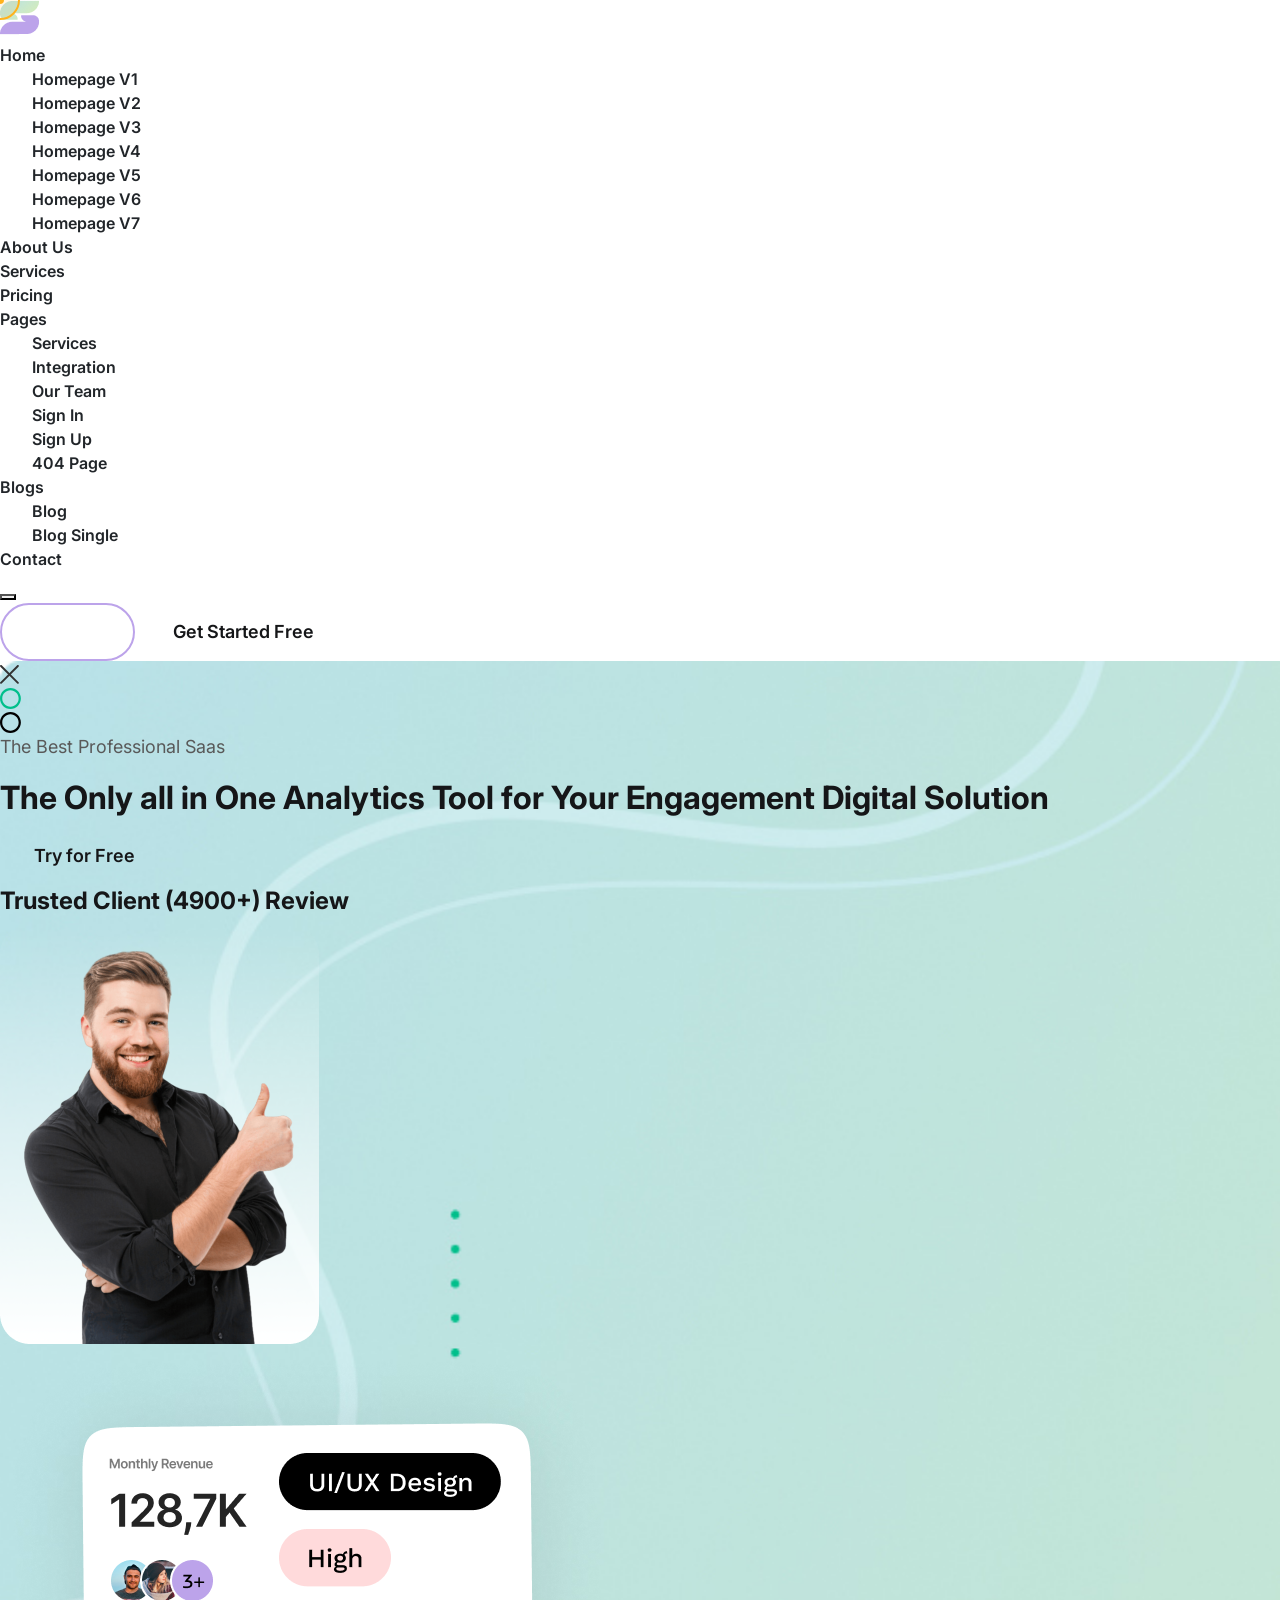
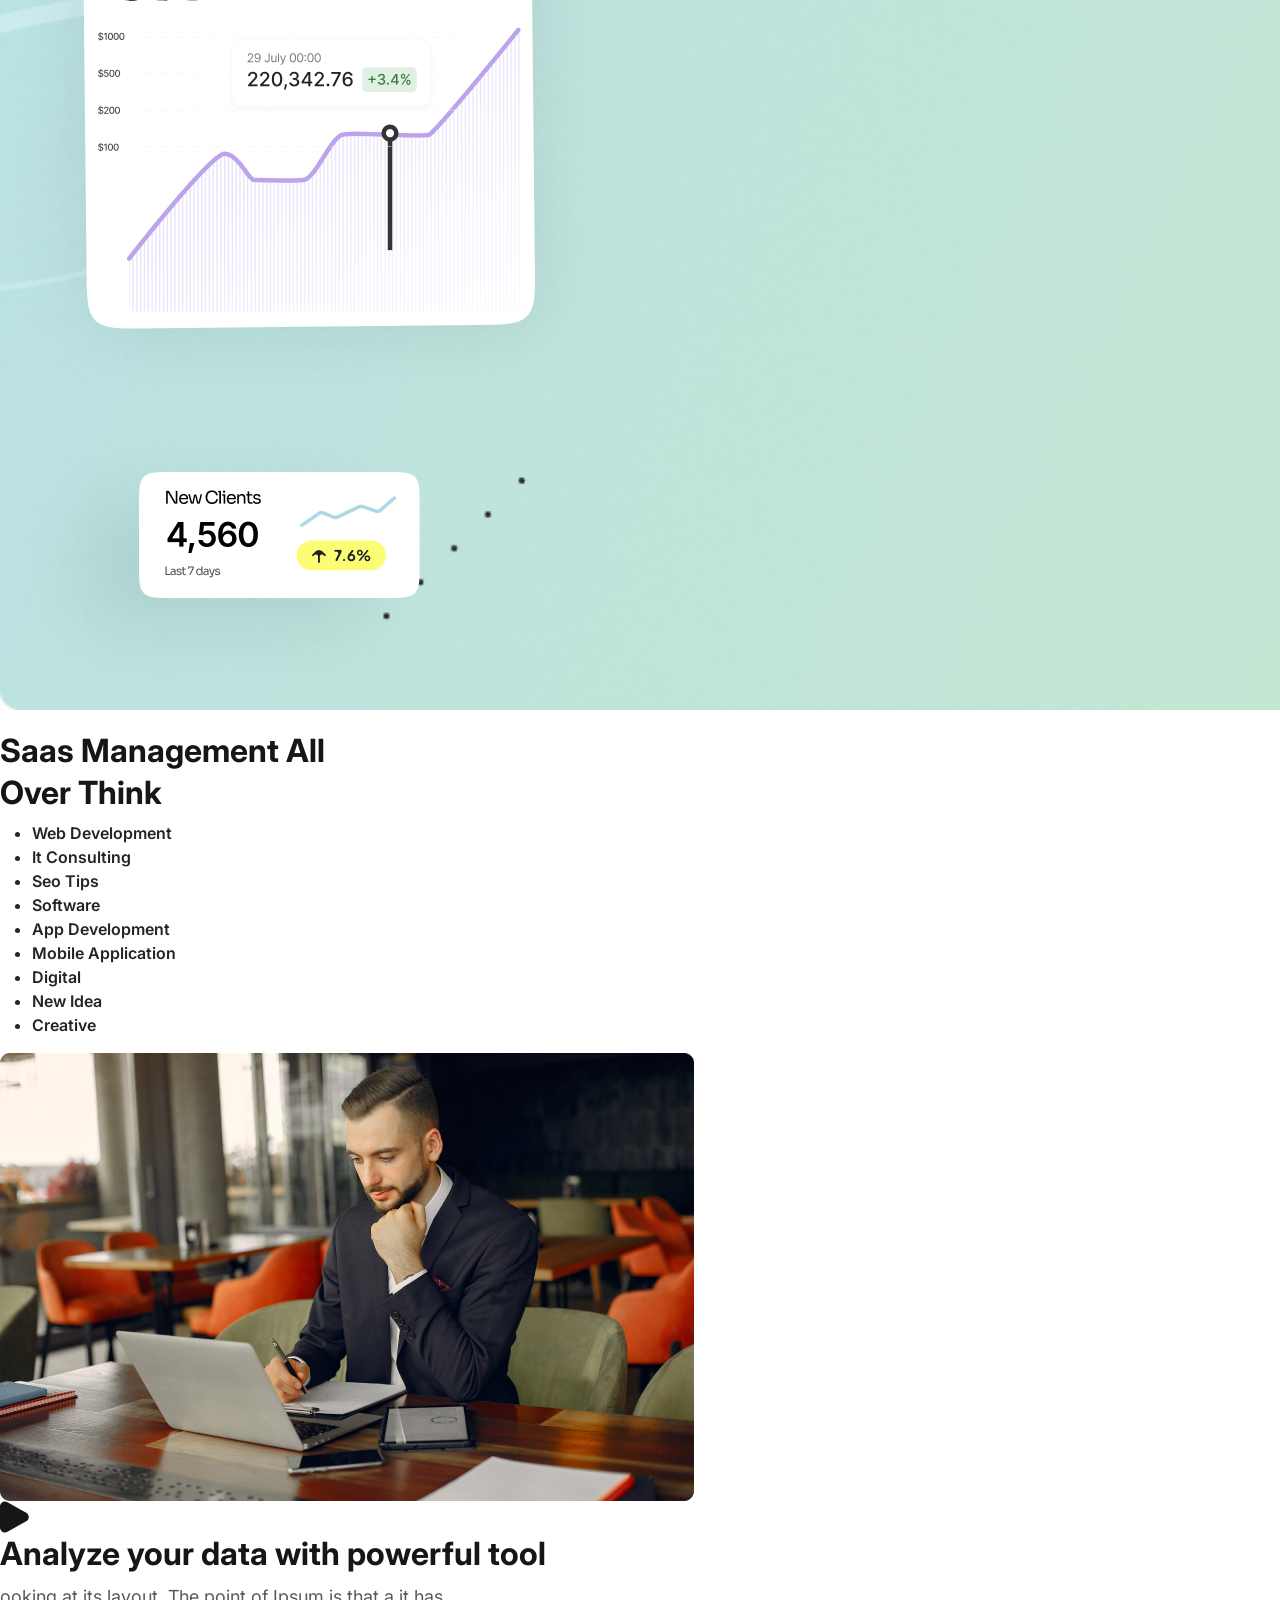
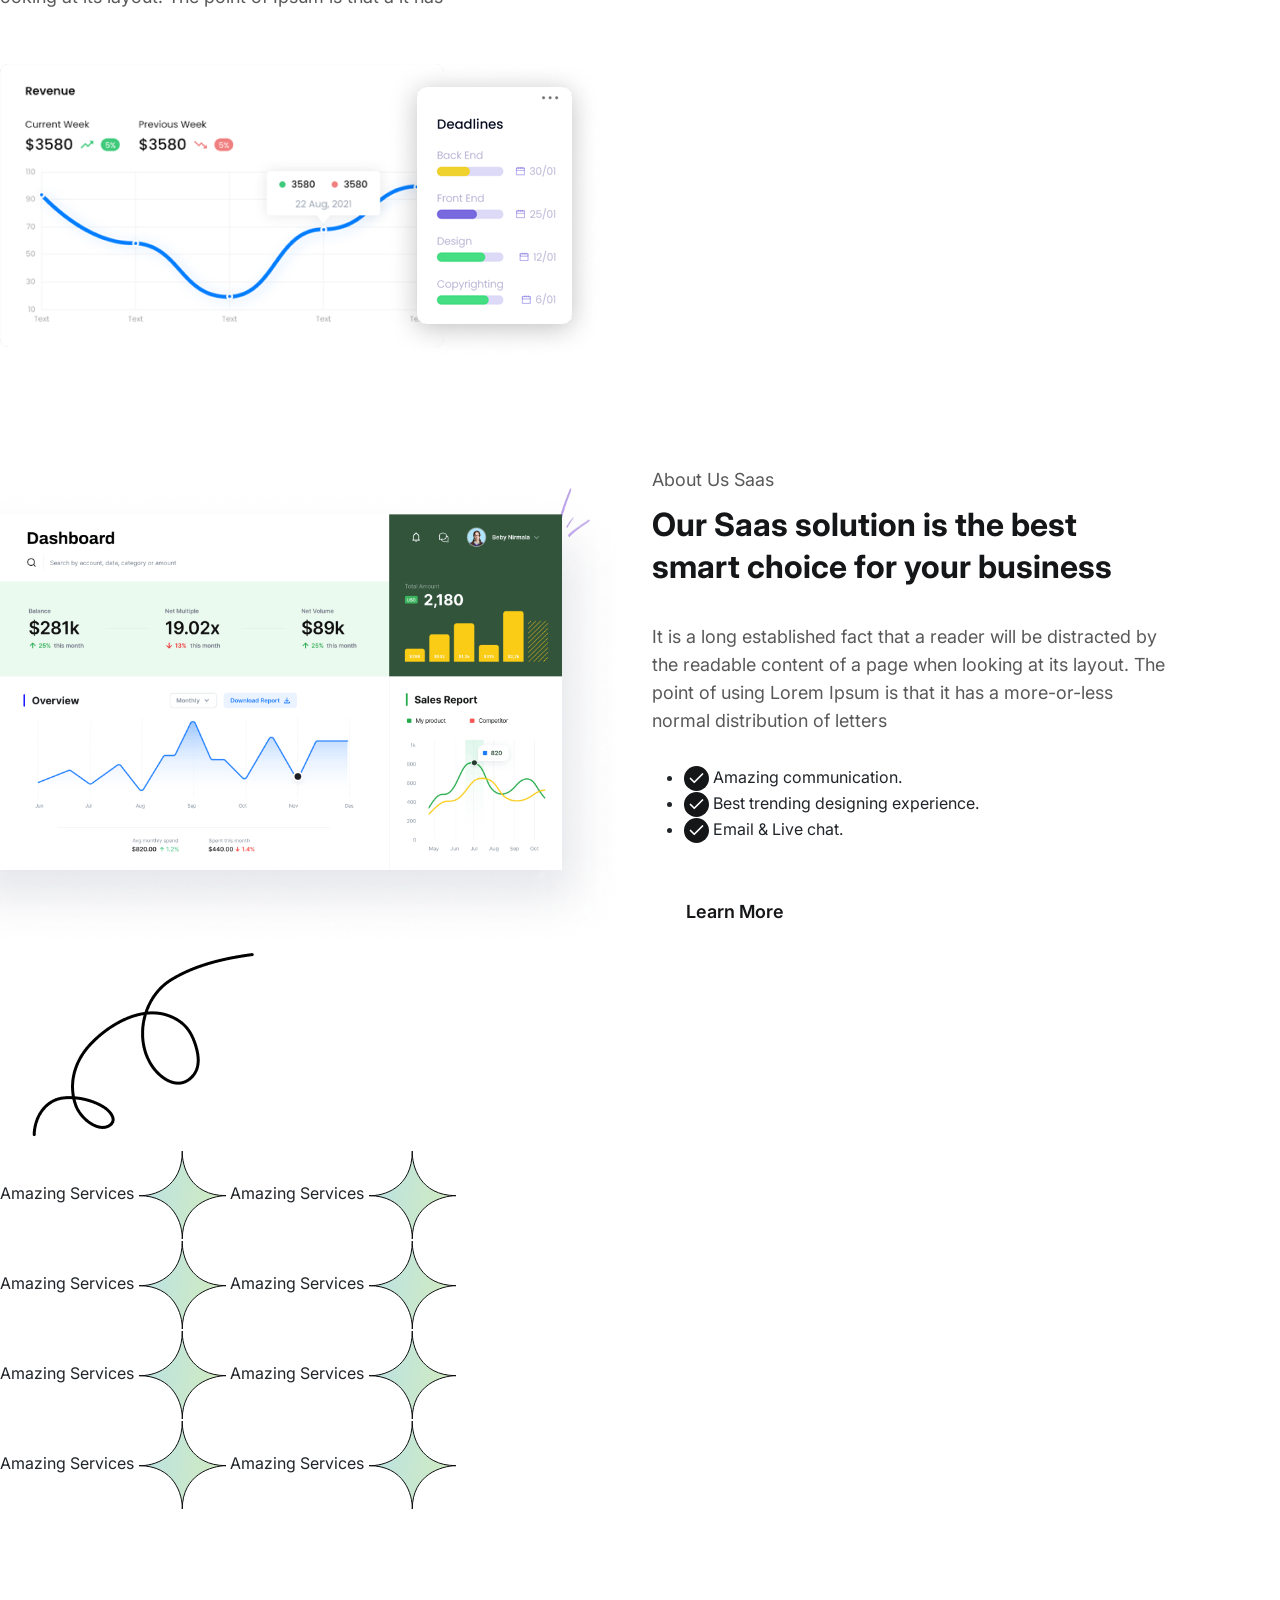
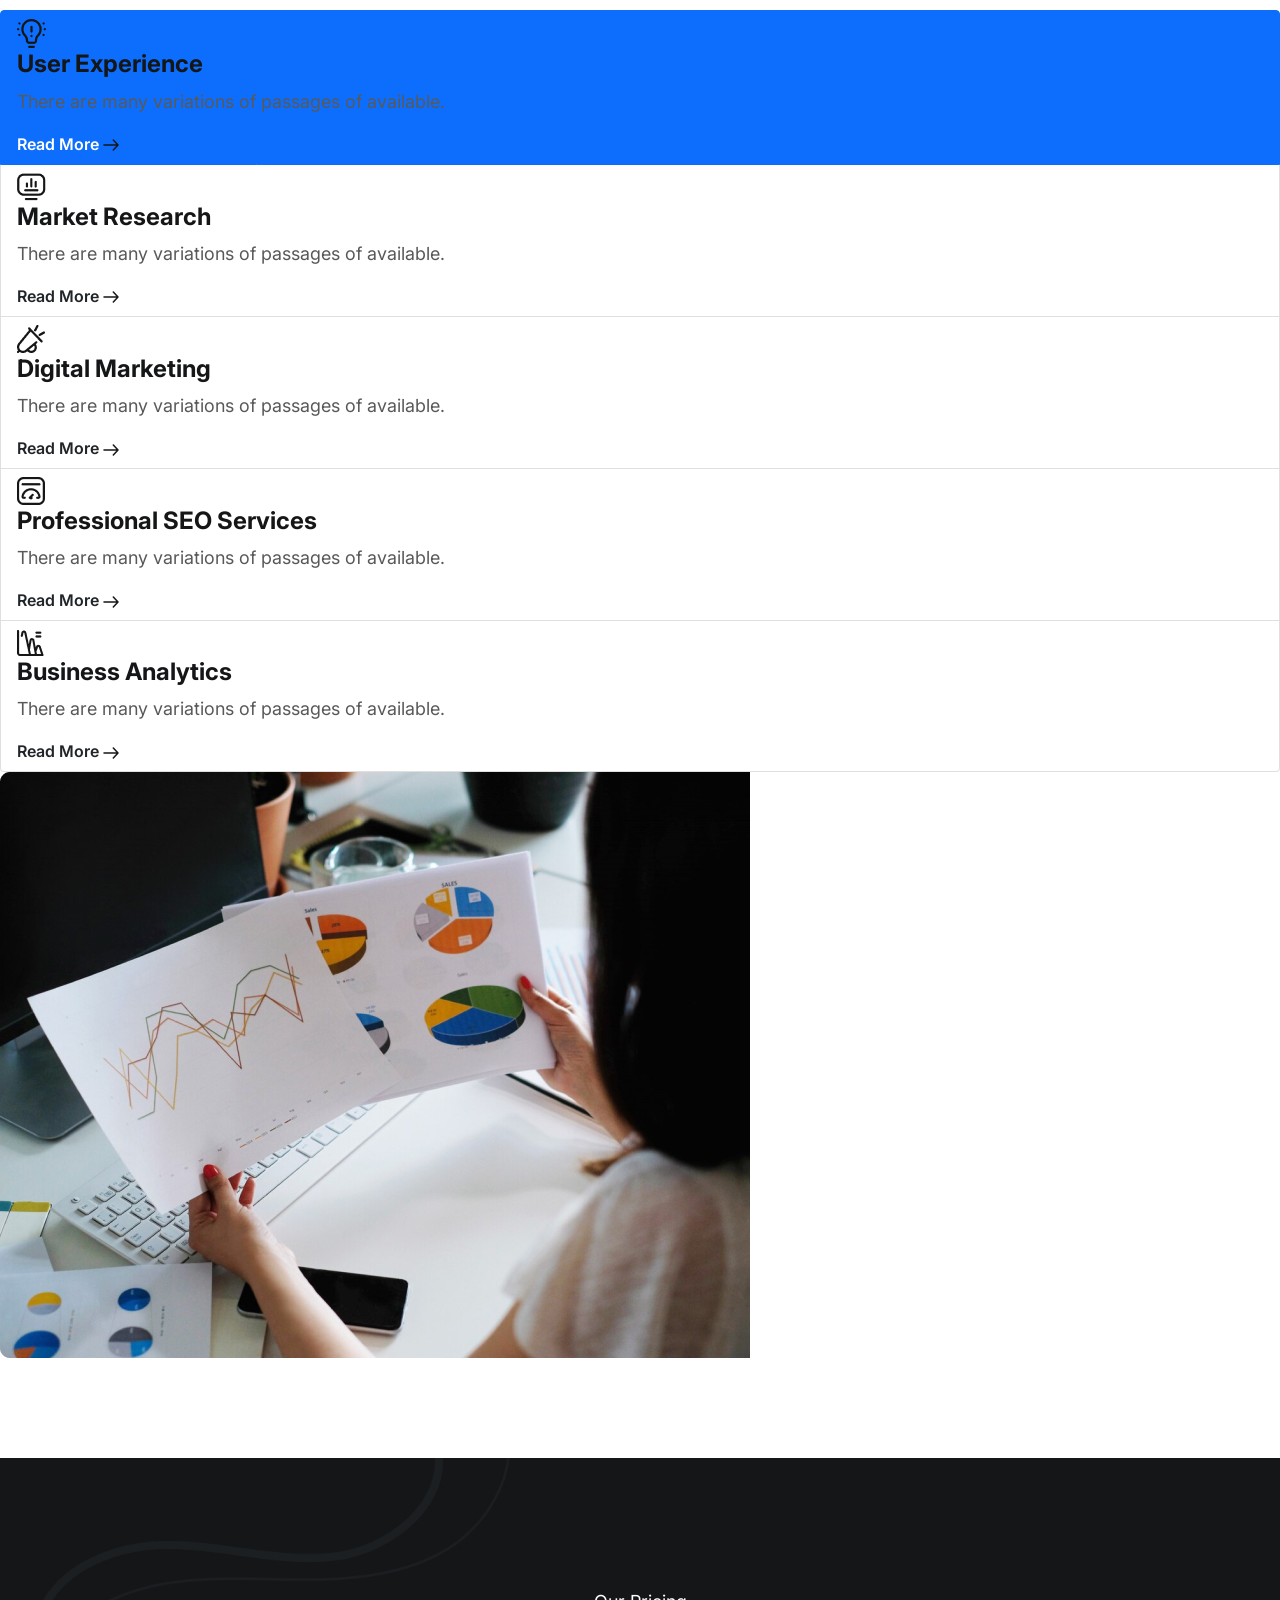
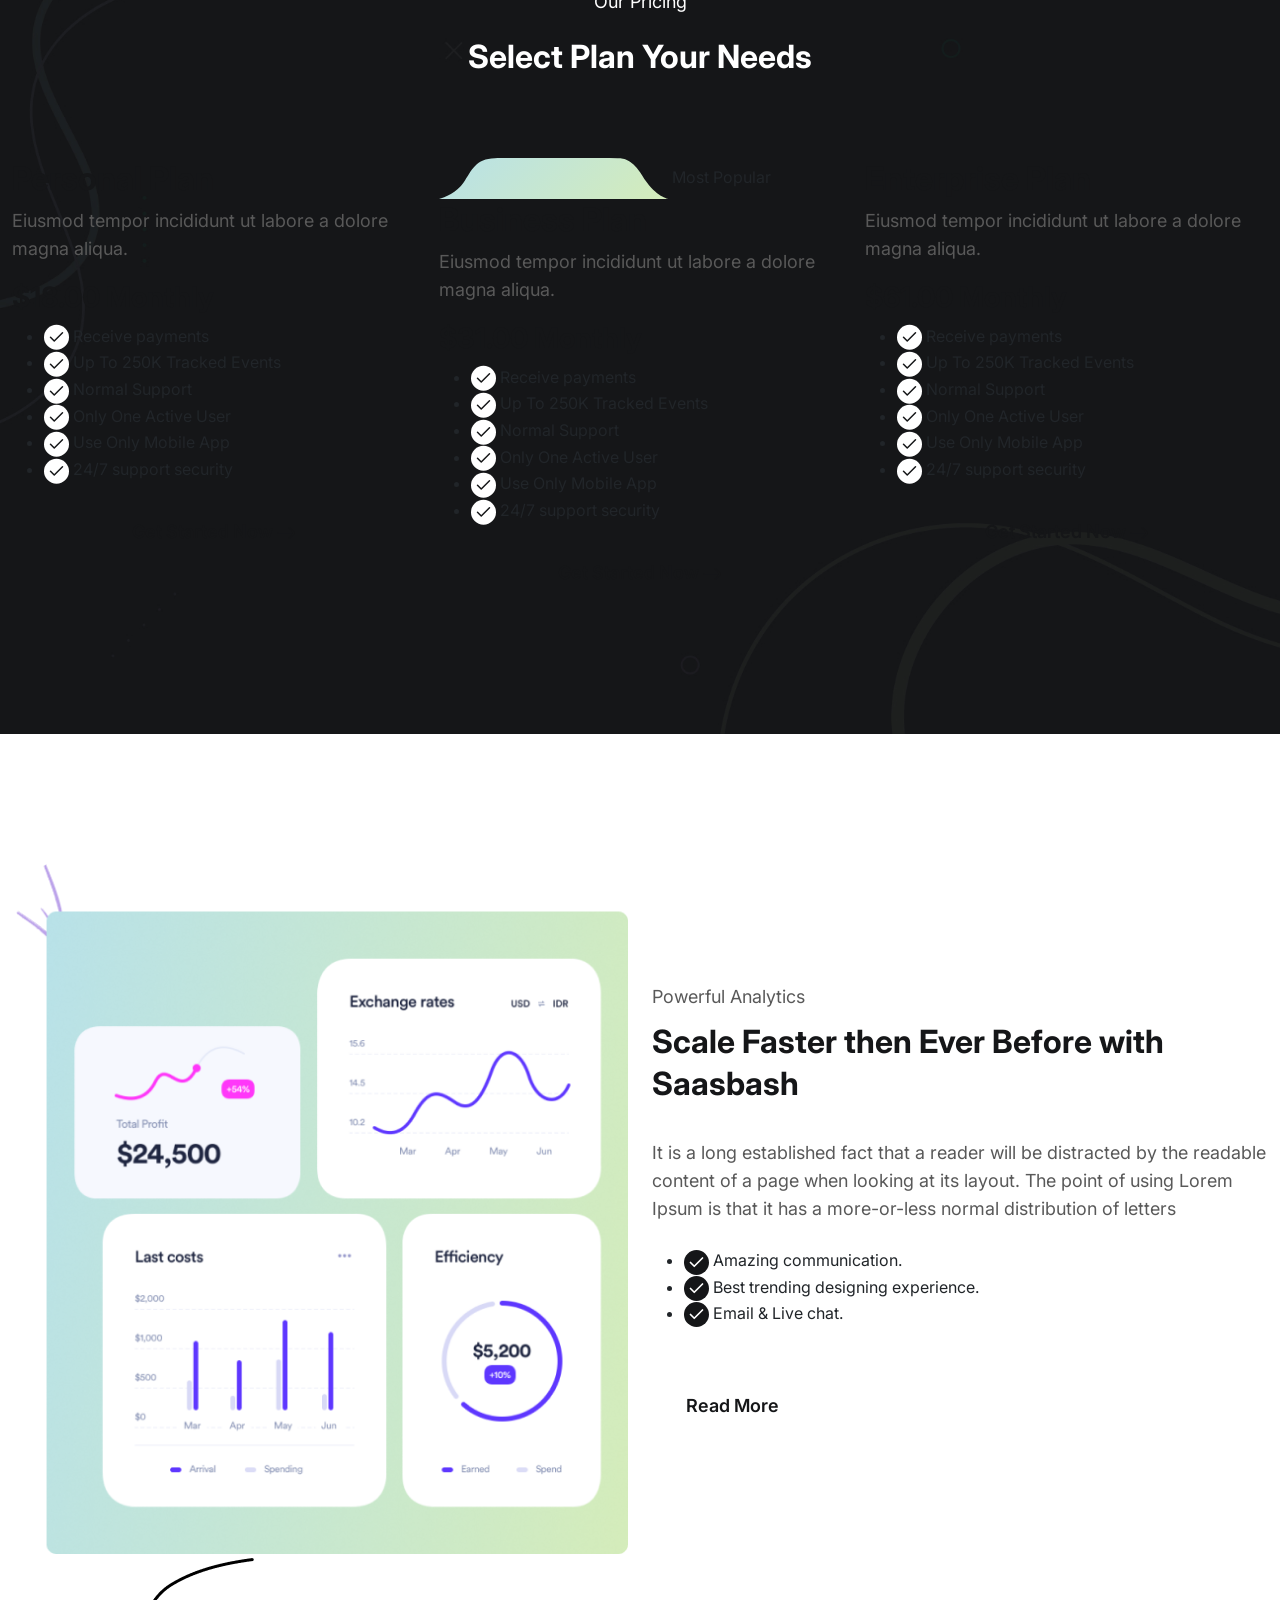
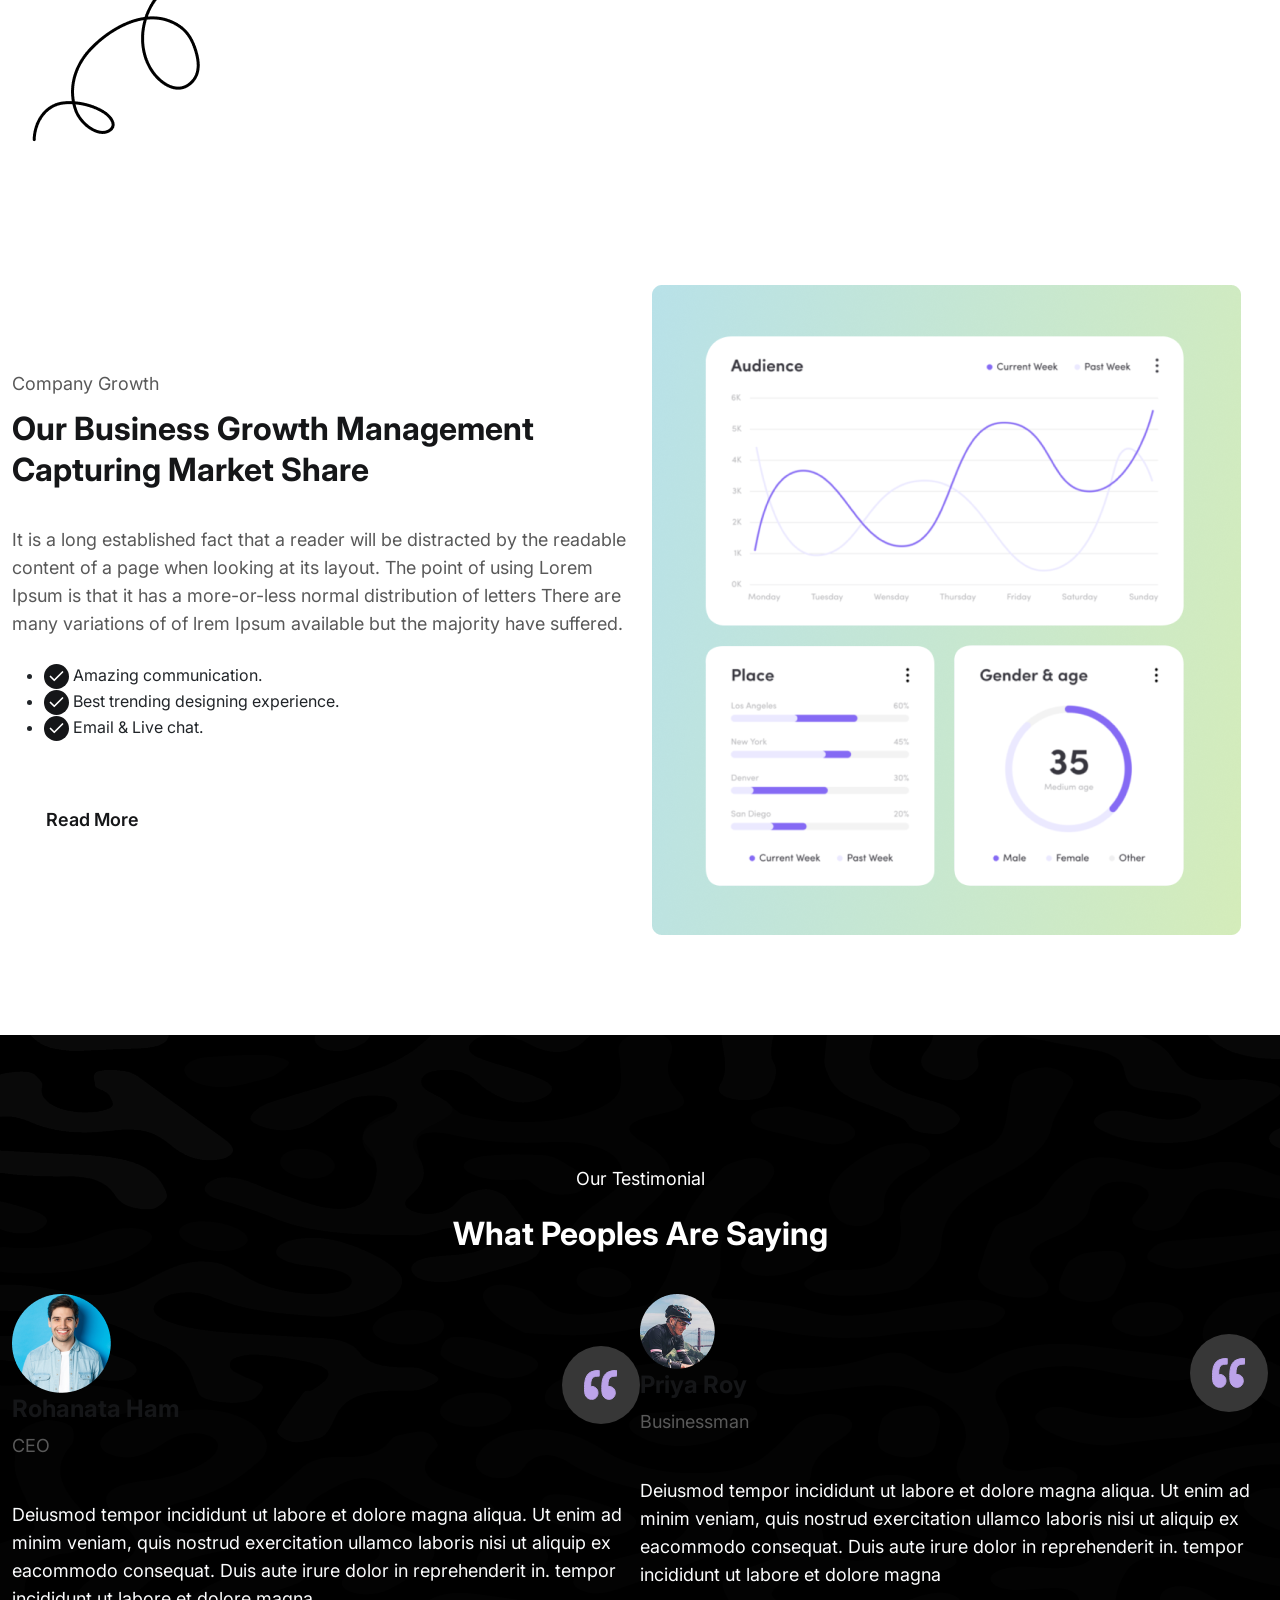
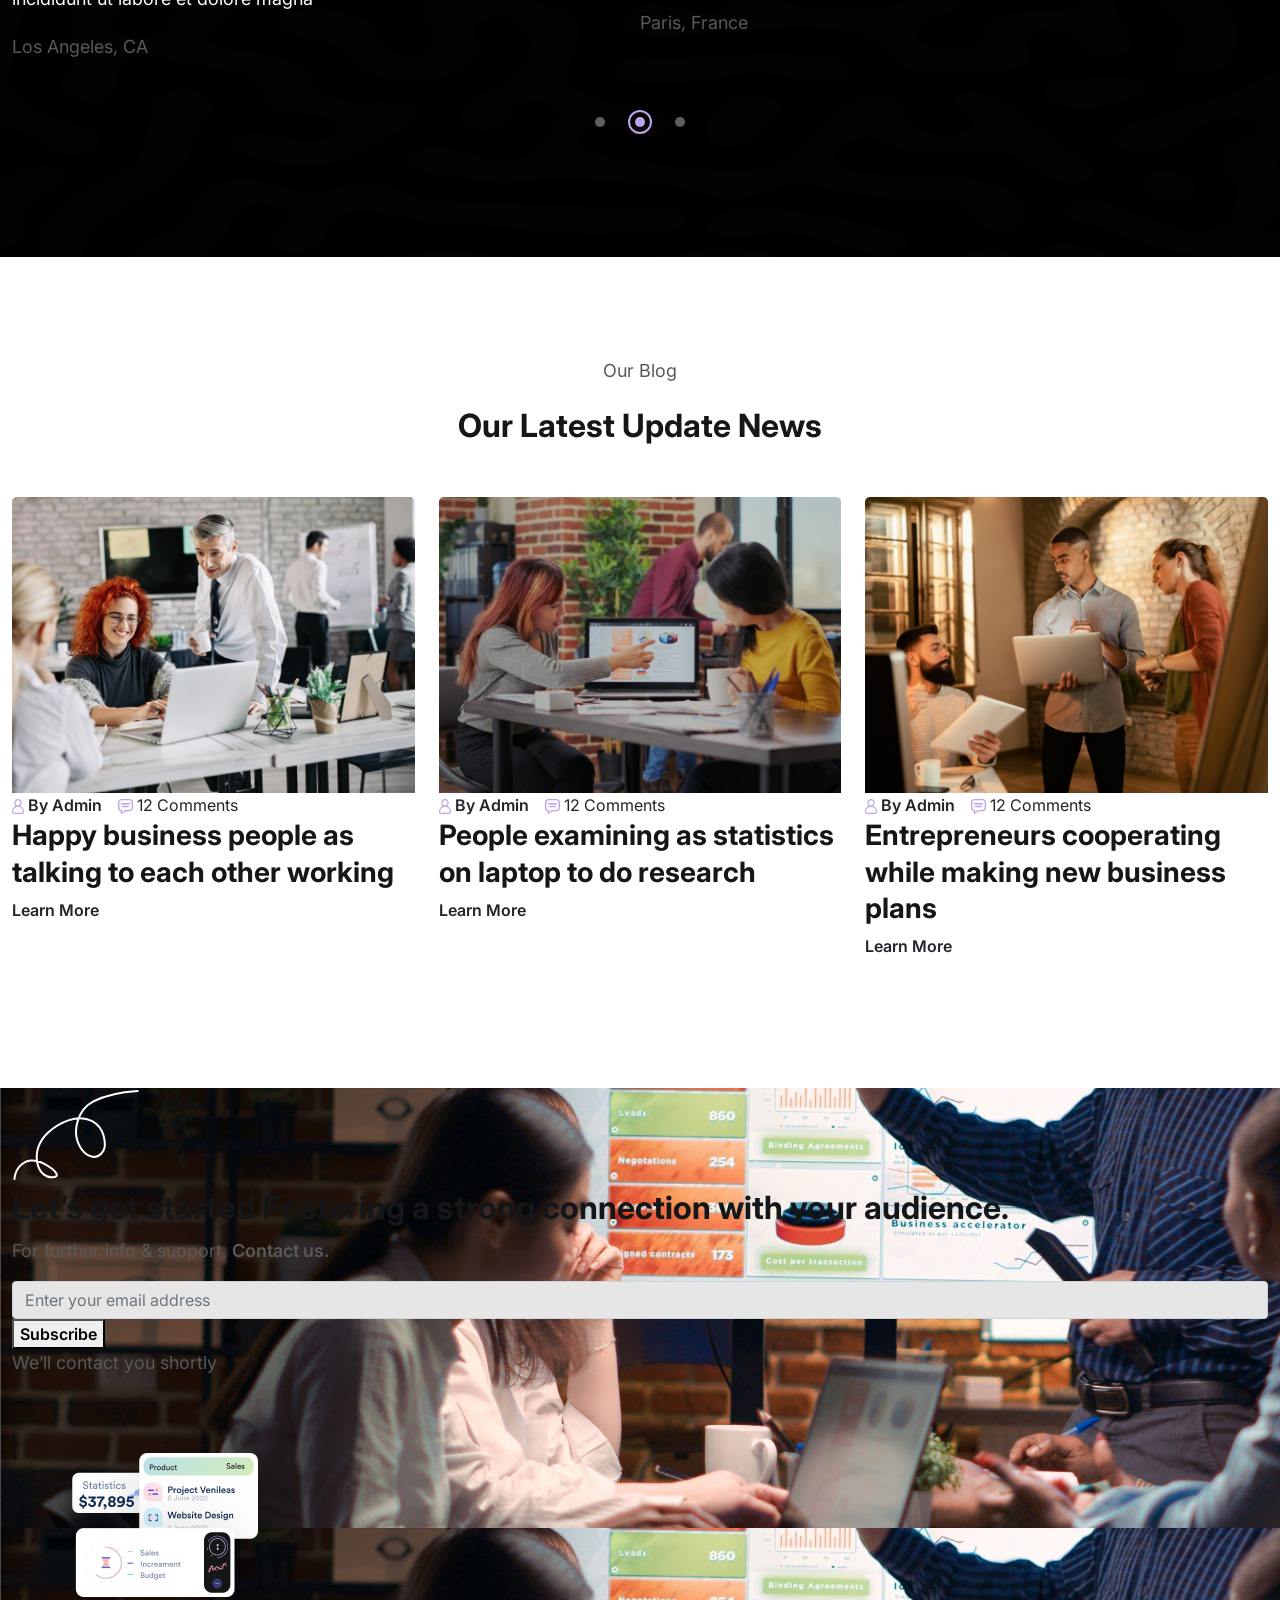
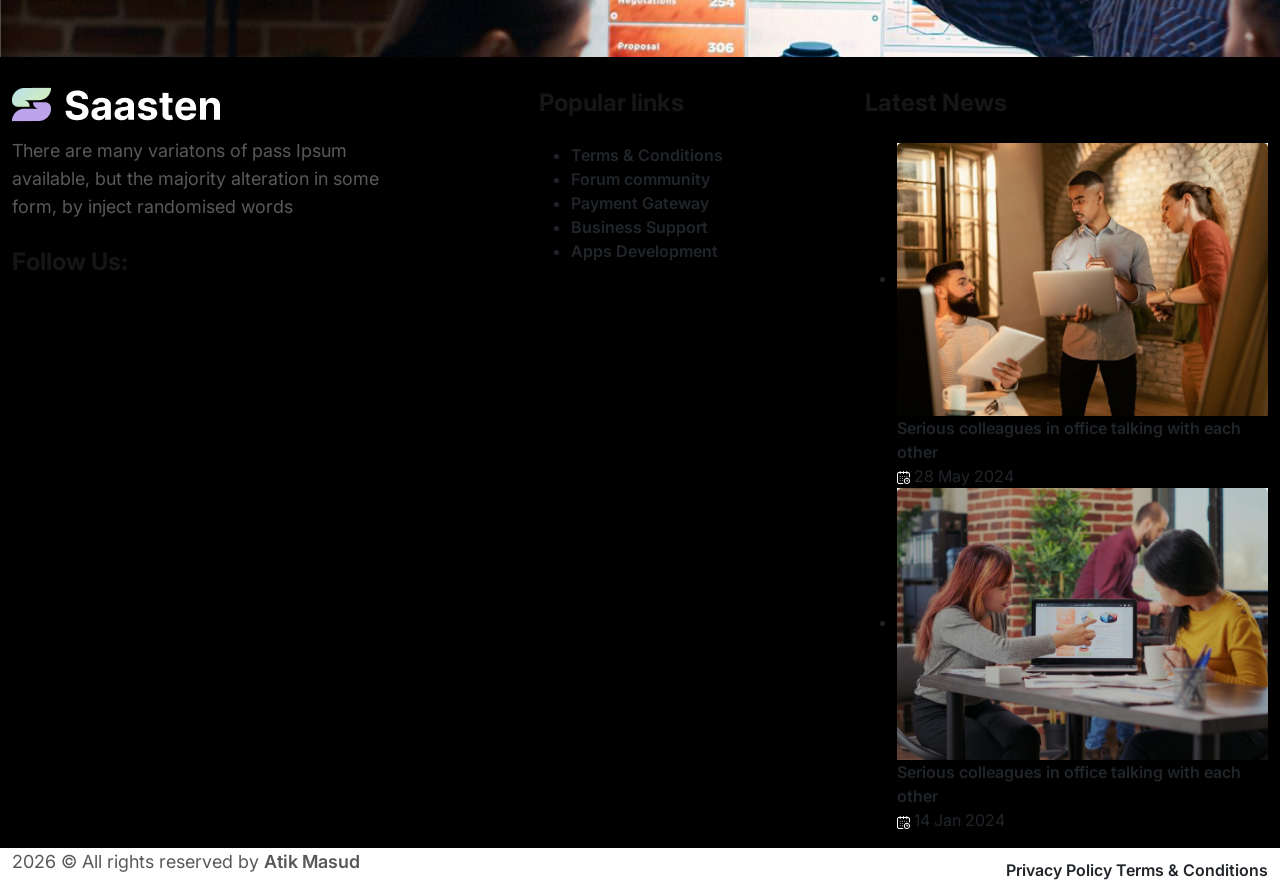
==== commit 110b5d06: "Update fmt.Println message from 'Hello' to 'Goodbye'" ====
--- a/index.html
+++ b/index.html
@@ -1,29 +1,40 @@
 <!DOCTYPE html>
 <html class="no-js" lang="ZXX">
-  <head>
-    <meta http-equiv="content-type" content="text/html;charset=utf-8" />
+  
+<meta http-equiv="content-type" content="text/html;charset=utf-8" />
+<head>
+    <!-- Meta Tags -->
     <meta charset="utf-8" />
     <meta http-equiv="X-UA-Compatible" content="IE=edge" />
     <meta name="keywords" content="Site keywords here" />
     <meta name="description" content="#" />
-    <meta name="viewport" content="width=device-width, initial-scale=1, shrink-to-fit=no" />
-
+    <meta
+      name="viewport"
+      content="width=device-width, initial-scale=1, shrink-to-fit=no"
+    />
+
+    <!-- Site Title -->
     <title>saastain - Creative Saas Landing Page</title>
 
-    <link class="border-radius-31" rel="icon" href="images/favicon.png" />
-
+    <!-- Fav Icon -->
+    <link rel="icon" href="images/favicon.png" />
+
+    <!-- Plugins CSS -->
     <link rel="stylesheet" href="css/bootstrap.min.css" />
     <link rel="stylesheet" href="css/animate.min.css" />
     <link rel="stylesheet" href="css/aos.min.css" />
-    <link rel="stylesheet" href="https://cdnjs.cloudflare.com/ajax/libs/font-awesome/6.0.0/css/all.min.css" /> 
+    <link rel="stylesheet" href="https://cloudflare.com" />
     <link rel="stylesheet" href="css/slick-bundle.min.css" />
     <link rel="stylesheet" href="css/video-popup.min.css" />
-    
+
+
+    <!-- Main CSS -->
     <link rel="stylesheet" href="css/saasify.css" />
-    <link rel="stylesheet" href="css/style.css" />
+    <link rel="stylesheet" href="style.css" />
   </head>
 
   <body>
+    <!-- Preloader -->
     <div class="preloader">
       <div class="preloader-inner">
         <div class="preloader-icon">
@@ -32,18 +43,33 @@
         </div>
       </div>
     </div>
-    <div class="modal offcanvas-modal inflanar-mobile-menu fade" id="offcanvas-modal">
+    <!-- End Preloader -->
+
+    <!-- Mobile Menu Modal -->
+    <div
+      class="modal offcanvas-modal inflanar-mobile-menu fade"
+      id="offcanvas-modal"
+    >
       <div class="modal-dialog offcanvas-dialog">
         <div class="modal-content">
           <div class="modal-header offcanvas-header">
-            <button type="button" class="btn-close" data-bs-dismiss="modal" aria-label="Close">
+            <button
+              type="button"
+              class="btn-close"
+              data-bs-dismiss="modal"
+              aria-label="Close"
+            >
               <i class="fas fa-remove"></i>
             </button>
           </div>
+          <!-- offcanvas-logo-start -->
           <div class="offcanvas-logo">
             <a href="index.html"><img src="images/logo-4.png" alt="#" /></a>
           </div>
+          <!-- offcanvas-logo-end -->
+          <!-- offcanvas-menu start -->
           <nav id="offcanvas-menu" class="offcanvas-menu">
+            <!-- Main Menu -->
             <ul class="nav-menu menu navigation list-none">
               <li class="menu-item-has-children active">
                 <a href="#">Home</a>
@@ -80,22 +106,33 @@
               </li>
               <li><a href="contact.html">Contact</a></li>
             </ul>
-            </nav>
-          </div>
+            <!-- End Main Menu -->
+          </nav>
+          <!-- offcanvas-menu end -->
+        </div>
       </div>
     </div>
-    <header id="active-sticky" class="saastain-header saastain-header--v3 fluid-space">
+    <!-- End Mobile Menu Modal -->
+
+    <!-- Header -->
+    <header
+      id="active-sticky"
+      class="saastain-header saastain-header--v3 fluid-space"
+    >
       <div class="saastain-header__middle">
         <div class="container-fluid p-0">
           <div class="row align-items-center">
             <div class="col-12">
               <div class="saastain-header__inside flex-wrap">
                 <div class="saastain-header__logo">
-                  <a href="index.html"><img src="images/logo-2.png" class="logo-img" alt="#" /></a>
+                  <a href="index.html"
+                    ><img src="images/logo-2.png" class="logo-img" alt="#"
+                  /></a>
                 </div>
                 <div class="saastain-header__menu">
                   <div class="navbar">
                     <div class="nav-item">
+                      <!-- Main Menu -->
                       <ul class="nav-menu menu navigation list-none">
                         <li class="menu-item-has-children active">
                           <a href="#">Home</a>
@@ -132,15 +169,30 @@
                         </li>
                         <li><a href="contact.html">Contact</a></li>
                       </ul>
-                      </div>
+                      <!-- End Main Menu -->
+                    </div>
                   </div>
                 </div>
-                <button type="button" class="offcanvas-toggler" data-bs-toggle="modal" data-bs-target="#offcanvas-modal">
-                  <span class="line"></span><span class="line"></span><span class="line"></span>
+                <button
+                  type="button"
+                  class="offcanvas-toggler"
+                  data-bs-toggle="modal"
+                  data-bs-target="#offcanvas-modal"
+                >
+                  <span class="line"></span><span class="line"></span
+                  ><span class="line"></span>
                 </button>
                 <div class="saastain-header__button">
-                  <a href="#" class="saastain-btn saastain-btn__v3 border-radius-31">Sign Up</a>
-                  <a href="#" class="saastain-btn primary-bg pr-lg border-radius-31">Get Started Free</a>
+                  <a
+                    href="#"
+                    class="saastain-btn saastain-btn__v3 border-radius-31"
+                    >Sign Up</a
+                  >
+                  <a
+                    href="#"
+                    class="saastain-btn primary-bg pr-lg border-radius-31"
+                    >Get Started Free</a
+                  >
                 </div>
               </div>
             </div>
@@ -148,27 +200,36 @@
         </div>
       </div>
     </header>
+    <!-- End Header -->
+
     <div class="banner-main-v3">
-      <section class="banner-area-v3 saastain-bg__cover" style="background-image: url('images/hero-bg-v3.jpg')">
+      <!-- Hero Banner -->
+      <section
+        class="banner-area-v3 saastain-bg__cover"
+        style="background-image: url('images/hero-bg-v3.jpg')"
+      >
         <div class="banner-area-v3__shape">
           <div class="banner-area-v3__shape--1 saastain-anim-shape3">
-            <img src="images/hero-v3-shape-1.svg" alt="shape" />
+            <img src="images/hero-v3-shape-1.svg" />
           </div>
           <div class="banner-area-v3__shape--2 saastain-anim-shape4">
-            <img src="images/hero-v3-shape-3.svg" alt="shape" />
+            <img src="images/hero-v3-shape-3.svg" />
           </div>
           <div class="banner-area-v3__shape--3 saastain-anim-shape5">
-            <img src="images/hero-v3-shape-2.svg" alt="shape" />
+            <img src="images/hero-v3-shape-2.svg" />
           </div>
         </div>
         <div class="banner-area-v3__inside">
           <div data-aos="fade-left" class="banner-area-v3__content">
             <p class="banner-area-v3__label">The Best Professional Saas</p>
             <h2 class="banner-area-v3__title">
-              The Only all in One Analytics Tool for Your Engagement Digital Solution
+              The Only all in One Analytics Tool for Your Engagement Digital
+              Solution
             </h2>
             <div class="banner-area-v3__buttons">
-              <a href="#" class="saastain-btn primary-bg border-radius-31">Try for Free</a>
+              <a href="#" class="saastain-btn primary-bg border-radius-31"
+                >Try for Free</a
+              >
               <div class="banner-area-v3__trusted">
                 <i class="fas fa-star"></i>
                 <h4 class="banner-area-v3__trusted-label">
@@ -178,7 +239,10 @@
             </div>
           </div>
           <div class="banner-area-v3__images">
-            <div data-aos="fade-up" class="banner-area-v3__img1 z-index-1k xa-mp-2">
+            <div
+              data-aos="fade-up"
+              class="banner-area-v3__img1 z-index-1k xa-mp-2"
+            >
               <img src="images/hero3-img1.png" alt="#" />
             </div>
             <div data-aos="fade-down" class="banner-area-v3__img2">
@@ -190,40 +254,85 @@
           </div>
         </div>
       </section>
+      <!-- End Hero Banner -->
+
+      <!-- Hero Features -->
       <section class="saastain-bg__cover mg-top-20">
         <div class="hero-features-v3__inside">
           <div data-aos="fade-right" class="hero-features-v3">
             <h2 class="hero-features-v3__title">
-              Saas Management All <br /> Over Think
+              Saas Management All <br />
+              Over Think
             </h2>
             <ul class="hero-features-v3__list">
-              <li><a href="#"><i class="fas fa-check"></i>Web Development</a></li>
-              <li><a href="#"><i class="fas fa-check"></i>It Consulting</a></li>
-              <li><a href="#"><i class="fas fa-check"></i>Seo Tips</a></li>
-              <li><a href="#"><i class="fas fa-check"></i>Software</a></li>
-              <li><a href="#"><i class="fas fa-check"></i>App Development</a></li>
-              <li><a href="#"><i class="fas fa-check"></i>Mobile Application</a></li>
-              <li><a href="#"><i class="fas fa-check"></i>Digital</a></li>
-              <li><a href="#"><i class="fas fa-check"></i>New Idea</a></li>
-              <li><a href="#"><i class="fas fa-check"></i>Creative</a></li>
+              <li>
+                <a href="#"><i class="fas fa-check"></i>Web Development</a>
+              </li>
+              <li>
+                <a href="#"><i class="fas fa-check"></i>It Consulting</a>
+              </li>
+              <li>
+                <a href="#"><i class="fas fa-check"></i>Seo Tips</a>
+              </li>
+              <li>
+                <a href="#"><i class="fas fa-check"></i>Software</a>
+              </li>
+              <li>
+                <a href="#"><i class="fas fa-check"></i>App Development</a>
+              </li>
+              <li>
+                <a href="#"><i class="fas fa-check"></i>Mobile Application</a>
+              </li>
+              <li>
+                <a href="#"><i class="fas fa-check"></i>Digital</a>
+              </li>
+              <li>
+                <a href="#"><i class="fas fa-check"></i>New Idea</a>
+              </li>
+              <li>
+                <a href="#"><i class="fas fa-check"></i>Creative</a>
+              </li>
             </ul>
           </div>
-          <div data-aos="fade-up" class="hero-features-v3 hero-features-v3--video">
+          <div
+            data-aos="fade-up"
+            class="hero-features-v3 hero-features-v3--video"
+          >
             <div class="hero-features-v3--popup">
-              <img src="images/features-v3-video.jpg" class="about-img" alt="#" />
+              <img
+                src="images/features-v3-video.jpg"
+                class="about-img"
+                alt="#"
+              />
               <div class="video-popup-img__icon">
                 <a href="#" class="js-video-btn" data-video-id="FzcfZyEhOoI">
-                  <svg width="29" height="32" viewBox="0 0 29 32" fill="none" xmlns="http://www.w3.org/2000/svg">
-                    <path d="M26.1895 20.3647L7.43911 30.8429C4.10626 32.7053 0 30.2961 0 26.4781V16V5.52187C0 1.70393 4.10626 -0.70533 7.4391 1.15714L26.1895 11.6353C29.604 13.5434 29.604 18.4566 26.1895 20.3647Z" fill="#151618" />
+                  <svg
+                    width="29"
+                    height="32"
+                    viewBox="0 0 29 32"
+                    fill="none"
+                    xmlns="http://www.w3.org/2000/svg"
+                  >
+                    <path
+                      d="M26.1895 20.3647L7.43911 30.8429C4.10626 32.7053 0 30.2961 0 26.4781V16V5.52187C0 1.70393 4.10626 -0.70533 7.4391 1.15714L26.1895 11.6353C29.604 13.5434 29.604 18.4566 26.1895 20.3647Z"
+                      fill="#151618"
+                    />
                   </svg>
                 </a>
               </div>
             </div>
           </div>
-          <div data-aos="fade-left" class="hero-features-v3 hero-features-v3--banner">
+          <div
+            data-aos="fade-left"
+            class="hero-features-v3 hero-features-v3--banner"
+          >
             <div class="hero-features-v3__heading">
-              <h2 class="hero-features-v3__title">Analyze your data with powerful tool</h2>
-              <p class="hero-features-v3__text">looking at its layout. The point of Ipsum is that it has</p>
+              <h2 class="hero-features-v3__title">
+                Analyze your data with powerful tool
+              </h2>
+              <p class="hero-features-v3__text">
+                ooking at its layout. The point of Ipsum is that a it has
+              </p>
             </div>
             <div class="hero-features-v3__inner xa-mp-1 mg-top-50 z-index-1k">
               <img src="images/feature-v3-3.png" alt="#" />
@@ -231,274 +340,1274 @@
           </div>
         </div>
       </section>
-      </div>
+      <!-- End Hero Features -->
+    </div>
 
     <section class="about-section-v3 pd-top-100 ov-hidden">
       <div class="container-fluid p-0">
         <div class="row align-items-center">
           <div class="col-xxl-6 col-xl-6 col-lg-6 col-12 mg-top-30">
             <div class="about-section-v3__img" data-aos="fade-right">
-              <img src="images/app-dashbaord.png" alt="dashboard" />
+              <img src="images/app-dashbaord.png" />
             </div>
           </div>
           <div class="col-xxl-4 col-xl-5 col-lg-6 col-12">
             <div class="section-rs-space">
+              <!-- Section Title -->
               <div class="section-title-v3 text-left" data-aos="fade-in">
                 <p class="section-title-v3__label mg-btm-10">About Us Saas</p>
-                <h2 class="section-title-v3__title m-0">
+                <h2 class="section-title-v3__title m-0 images/logo-3.png">
                   Our Saas solution is the best smart choice for your business
                 </h2>
                 <p class="section-title-v3__text m-0 mg-top-35">
-                  It is a long established fact that a reader will be distracted by the readable content of a page when looking at its layout. The point of using Lorem Ipsum is that it has a more-or-less normal distribution of letters
+                  It is a long established fact that a reader will be distracted
+                  by the readable content of a page when looking at its layout.
+                  The point of using Lorem Ipsum is that it has a more-or-less
+                  normal distribution of letters
                 </p>
               </div>
+              <!-- List Features -->
               <ul class="list-features m-0 mg-top-30">
                 <li>
-                  <span class="flex-shrink-0"><img src="images/check-icon-v3.svg" alt="check" /></span>
-                  <span>Amazing communication.</span>
+                  <span class="flex-shrink-0"
+                    ><img src="images/check-icon-v3.svg"
+                  /></span>
+                  <span class="">Amazing communication.</span>
                 </li>
                 <li>
-                  <span class="flex-shrink-0"><img src="images/check-icon-v3.svg" alt="check" /></span>
-                  <span>Best trending designing experience.</span>
+                  <span class="flex-shrink-0"
+                    ><img src="images/check-icon-v3.svg"
+                  /></span>
+                  <span class="">Best trending designing experience.</span>
                 </li>
                 <li>
-                  <span class="flex-shrink-0"><img src="images/check-icon-v3.svg" alt="check" /></span>
-                  <span>Email & Live chat.</span>
+                  <span class="flex-shrink-0"
+                    ><img src="images/check-icon-v3.svg"
+                  /></span>
+                  <span class="images/logo-3.png">Email & Live chat.</span>
                 </li>
               </ul>
-              <a href="about.html" class="saastain-btn mg-top-40 primary-bg-hover primary-bg border-radius-31">Learn More</a>
+              <a
+                href="about.html"
+                class="saastain-btn mg-top-40 primary-bg-hover primary-bg border-radius-31"
+                >Learn More</a
+              >
             </div>
           </div>
         </div>
       </div>
       <div class="about-section-v3__shape">
-        <img src="images/about-section-v3-shape.png" alt="shape" />
+        <img src="images/about-section-v3-shape.png" />
       </div>
     </section>
 
     <div class="animated-list ov-hidden">
       <div class="animated-lists">
+        <!-- Animate List -->
         <div data-aos="fade-up" class="animated-lists__single">
           <span>Amazing Services</span>
-          <img src="images/animate-list-icon.svg" alt="icon" />
+          <img src="images/animate-list-icon.svg" />
           <span class="stroke-text">Amazing Services</span>
-          <img src="images/animate-list-icon.svg" alt="icon" />
-        </div>
+          <img src="images/animate-list-icon.svg" />
+        </div>
+        <!-- End Animate List -->
+        <!-- Animate List -->
         <div class="animated-lists__single">
           <span>Amazing Services</span>
-          <img src="images/animate-list-icon.svg" alt="icon" />
+          <img src="images/animate-list-icon.svg" />
           <span class="stroke-text">Amazing Services</span>
-          <img src="images/animate-list-icon.svg" alt="icon" />
-        </div>
+          <img src="images/animate-list-icon.svg" />
+        </div>
+        <!-- End Animate List -->
+        <!-- Animate List -->
         <div class="animated-lists__single">
           <span>Amazing Services</span>
-          <img src="images/animate-list-icon.svg" alt="icon" />
+          <img src="images/animate-list-icon.svg" />
           <span class="stroke-text">Amazing Services</span>
-          <img src="images/animate-list-icon.svg" alt="icon" />
-        </div>
+          <img src="images/animate-list-icon.svg" />
+        </div>
+        <!-- End Animate List -->
+        <!-- Animate List -->
         <div class="animated-lists__single">
           <span>Amazing Services</span>
-          <img src="images/animate-list-icon.svg" alt="icon" />
+          <img src="images/animate-list-icon.svg" />
           <span class="stroke-text">Amazing Services</span>
-          <img src="images/animate-list-icon.svg" alt="icon" />
-        </div>
+          <img src="images/animate-list-icon.svg" />
+        </div>
+        <!-- End Animate List -->
       </div>
     </div>
 
+    <!-- Ux Features -->
     <section class="ux-features pd-top-100 pd-btm-100">
       <div class="ux-features__main">
         <div class="ux-features-list list-group" role="tablist">
-          <div class="ux-features-list__single list-group-item active" data-bs-toggle="list" data-aos="fade-up" href="#saastain-tab1" role="tab">
+          <!-- Single Feature -->
+          <div
+            class="ux-features-list__single list-group-item active"
+            data-bs-toggle="list"
+            data-aos="fade-up"
+            href="#saastain-tab1"
+            role="tab"
+          >
             <div class="ux-features-list__main">
-              <div class="ux-features-list__icon"><img src="images/ux-icon-1.png" alt="icon" /></div>
+              <div class="ux-features-list__icon">
+                <img src="images/ux-icon-1.png" />
+              </div>
               <div class="ux-features-list__content">
                 <h4 class="ux-features-list__title">User Experience</h4>
-                <p class="ux-features-list__text">There are many variations of passages of available.</p>
+                <p class="ux-features-list__text">
+                  There are many variations of passages of available.
+                </p>
               </div>
             </div>
             <div class="ux-features-list__button">
-              <a href="single-service.html">Read More <img src="images/arrow-right.svg" alt="arrow" /></a>
-            </div>
-          </div>
-          <div class="ux-features-list__single list-group-item" data-bs-toggle="list" data-aos="fade-up" data-aos-delay="100" href="#saastain-tab2" role="tab">
+              <a href="single-service.html"
+                >Read More <img src="images/arrow-right.svg"
+              /></a>
+            </div>
+          </div>
+          <!-- End Single Feature -->
+          <!-- Single Feature -->
+          <div
+            class="ux-features-list__single list-group-item"
+            data-bs-toggle="list"
+            data-aos="fade-up"
+            data-aos-delay="100"
+            href="#saastain-tab2"
+            role="tab"
+          >
             <div class="ux-features-list__main">
-              <div class="ux-features-list__icon"><img src="images/ux-icon-2.png" alt="icon" /></div>
+              <div class="ux-features-list__icon">
+                <img src="images/ux-icon-2.png" />
+              </div>
               <div class="ux-features-list__content">
                 <h4 class="ux-features-list__title">Market Research</h4>
-                <p class="ux-features-list__text">There are many variations of passages of available.</p>
+                <p class="ux-features-list__text">
+                  There are many variations of passages of available.
+                </p>
               </div>
             </div>
             <div class="ux-features-list__button">
-              <a href="single-service.html">Read More <img src="images/arrow-right.svg" alt="arrow" /></a>
-            </div>
-          </div>
-          <div class="ux-features-list__single list-group-item" data-bs-toggle="list" data-aos="fade-up" data-aos-delay="200" href="#saastain-tab3" role="tab">
+              <a href="single-service.html"
+                >Read More <img src="images/arrow-right.svg"
+              /></a>
+            </div>
+          </div>
+          <!-- End Single Feature -->
+          <!-- Single Feature -->
+          <div
+            class="ux-features-list__single list-group-item"
+            data-bs-toggle="list"
+            data-aos="fade-up"
+            data-aos-delay="200"
+            href="#saastain-tab3"
+            role="tab"
+          >
             <div class="ux-features-list__main">
-              <div class="ux-features-list__icon"><img src="images/ux-icon-3.png" alt="icon" /></div>
+              <div class="ux-features-list__icon">
+                <img src="images/ux-icon-3.png" />
+              </div>
               <div class="ux-features-list__content">
                 <h4 class="ux-features-list__title">Digital Marketing</h4>
-                <p class="ux-features-list__text">There are many variations of passages of available.</p>
+                <p class="ux-features-list__text">
+                  There are many variations of passages of available.
+                </p>
               </div>
             </div>
             <div class="ux-features-list__button">
-              <a href="single-service.html">Read More <img src="images/arrow-right.svg" alt="arrow" /></a>
-            </div>
-          </div>
-          <div class="ux-features-list__single list-group-item" data-bs-toggle="list" data-aos="fade-up" data-aos-delay="300" href="#saastain-tab1" role="tab">
+              <a href="single-service.html"
+                >Read More <img src="images/arrow-right.svg"
+              /></a>
+            </div>
+          </div>
+          <!-- End Single Feature -->
+          <!-- Single Feature -->
+          <div
+            class="ux-features-list__single list-group-item"
+            data-bs-toggle="list"
+            data-aos="fade-up"
+            data-aos-delay="300"
+            href="#saastain-tab1"
+            role="tab"
+          >
             <div class="ux-features-list__main">
-              <div class="ux-features-list__icon"><img src="images/ux-icon-4.png" alt="icon" /></div>
+              <div class="ux-features-list__icon">
+                <img src="images/ux-icon-4.png" />
+              </div>
               <div class="ux-features-list__content">
-                <h4 class="ux-features-list__title">Professional SEO Services</h4>
-                <p class="ux-features-list__text">There are many variations of passages of available.</p>
+                <h4 class="ux-features-list__title">
+                  Professional SEO Services
+                </h4>
+                <p class="ux-features-list__text">
+                  There are many variations of passages of available.
+                </p>
               </div>
             </div>
             <div class="ux-features-list__button">
-              <a href="single-service.html">Read More <img src="images/arrow-right.svg" alt="arrow" /></a>
-            </div>
-          </div>
-          <div class="ux-features-list__single list-group-item" data-bs-toggle="list" data-aos="fade-up" data-aos-delay="400" href="#saastain-tab2" role="tab">
+              <a href="single-service.html"
+                >Read More <img src="images/arrow-right.svg"
+              /></a>
+            </div>
+          </div>
+          <!-- End Single Feature -->
+          <!-- Single Feature -->
+          <div
+            class="ux-features-list__single list-group-item"
+            data-bs-toggle="list"
+            data-aos="fade-up"
+            data-aos-delay="400"
+            href="#saastain-tab2"
+            role="tab"
+          >
             <div class="ux-features-list__main">
-              <div class="ux-features-list__icon"><img src="images/ux-icon-5.png" alt="icon" /></div>
+              <div class="ux-features-list__icon">
+                <img src="images/ux-icon-5.png" />
+              </div>
               <div class="ux-features-list__content">
                 <h4 class="ux-features-list__title">Business Analytics</h4>
-                <p class="ux-features-list__text">There are many variations of passages of available.</p>
+                <p class="ux-features-list__text">
+                  There are many variations of passages of available.
+                </p>
               </div>
             </div>
             <div class="ux-features-list__button">
-              <a href="single-service.html">Read More <img src="images/arrow-right.svg" alt="arrow" /></a>
-            </div>
-          </div>
+              <a href="single-service.html"
+                >Read More <img src="images/arrow-right.svg"
+              /></a>
+            </div>
+          </div>
+          <!-- End Single Feature -->
         </div>
         <div data-aos="fade-left" class="ux-images">
           <div class="tab-content" id="nav-tabContent">
-            <div class="tab-pane fade show active" id="saastain-tab1" role="tabpanel">
-              <img src="images/ux-image.jpg" alt="UX" />
+            <div
+              class="tab-pane fade show active"
+              id="saastain-tab1"
+              role="tabpanel"
+            >
+              <img src="images/ux-image.jpg" />
             </div>
             <div class="tab-pane fade" id="saastain-tab2" role="tabpanel">
-              <img src="images/ux-image-2.jpg" alt="UX" />
+              <img src="images/ux-image-2.jpg" />
             </div>
             <div class="tab-pane fade" id="saastain-tab3" role="tabpanel">
-              <img src="images/ux-image-3.jpg" alt="UX" />
+              <img src="images/ux-image-3.jpg" />
             </div>
           </div>
         </div>
       </div>
     </section>
-    <section class="pricing-section-v3 section-padding saastain-bg__cover" style="background-image: url('images/section-price-bg.jpg')">
+    <!-- End UX Features -->
+
+    <!-- Pricing Area -->
+    <section
+      class="pricing-section-v3 section-padding saastain-bg__cover"
+      style="background-image: url('images/section-price-bg.jpg')"
+    >
       <div class="container">
         <div class="row">
           <div class="col-12 mg-btm-80 pricing-section-title">
+            <!-- Section Title -->
             <div class="section-title-v3 text-center" data-aos="fade-in">
-              <p class="section-title-v3__label text-white mg-btm-20">Our Pricing</p>
-              <h2 class="section-title-v3__title text-white m-0">Select Plan Your Needs</h2>
+              <p class="section-title-v3__label text-white mg-btm-20">
+                Our Pricing
+              </p>
+              <h2 class="section-title-v3__title text-white m-0">
+                Select Plan Your Needs
+              </h2>
             </div>
           </div>
         </div>
         <div class="row">
-          <div data-aos="fade-right" class="col-lg-4 col-12">
+          <div data-aos="fade-right" class="col-lg-4 col-12" data-aos="fade-in">
+            <!-- Single Pricing -->
             <div class="single-price-table single-price-table__v3">
               <h2 class="single-price-table__title">Personal Plan</h2>
-              <p class="single-price-table__text">Eiusmod tempor incididunt ut labore a dolore magna aliqua.</p>
+              <p class="single-price-table__text">
+                Eiusmod tempor incididunt ut labore a dolore magna aliqua.
+              </p>
               <h3 class="price-amount range__output rang-out-1">
-                $<output>18.00</output> <span class="duration">Monthly</span>
+                $<output>18.00</output>
+                <span class="duration">Monthly</span>
               </h3>
               <span class="price-range-bar"></span>
+              <!-- Price Features -->
               <div class="single-price-table__features">
                 <ul>
-                  <li><span class="single-price-table__features-icon"><img src="images/check-icon-3.svg" alt="check" /></span><span> Receive payments </span></li>
-                  <li><span class="single-price-table__features-icon"><img src="images/check-icon-3.svg" alt="check" /></span><span> Up To 250K Tracked Events </span></li>
-                  <li><span class="single-price-table__features-icon"><img src="images/check-icon-3.svg" alt="check" /></span><span> Normal Support </span></li>
-                  <li><span class="single-price-table__features-icon"><img src="images/check-icon-3.svg" alt="check" /></span><span> Only One Active User </span></li>
-                  <li><span class="single-price-table__features-icon"><img src="images/check-icon-3.svg" alt="check" /></span><span> Use Only Mobile App </span></li>
-                  <li><span class="single-price-table__features-icon"><img src="images/check-icon-3.svg" alt="check" /></span><span> 24/7 support security </span></li>
+                  <li>
+                    <span class="single-price-table__features-icon"
+                      ><img src="images/check-icon-3.svg"
+                    /></span>
+                    <span> Receive payments </span>
+                  </li>
+                  <li>
+                    <span class="single-price-table__features-icon"
+                      ><img src="images/check-icon-3.svg"
+                    /></span>
+                    <span> Up To 250K Tracked Events </span>
+                  </li>
+                  <li>
+                    <span class="single-price-table__features-icon"
+                      ><img src="images/check-icon-3.svg"
+                    /></span>
+                    <span> Normal Support </span>
+                  </li>
+                  <li>
+                    <span class="single-price-table__features-icon"
+                      ><img src="images/check-icon-3.svg"
+                    /></span>
+                    <span> Only One Active User </span>
+                  </li>
+                  <li>
+                    <span class="single-price-table__features-icon"
+                      ><img src="images/check-icon-3.svg"
+                    /></span>
+                    <span> Use Only Mobile App </span>
+                  </li>
+                  <li>
+                    <span class="single-price-table__features-icon"
+                      ><img src="images/check-icon-3.svg"
+                    /></span>
+                    <span> 24/7 support security </span>
+                  </li>
                 </ul>
-                <a class="saastain-btn__v2 pricing-button w-100 primary-bg primary-bg-hover-1" href="contact.html">
+                <a
+                  class="saastain-btn__v2 pricing-button w-100 primary-bg primary-bg-hover-1"
+                  href="contact.html"
+                >
                   <span> Get Started Now </span>
                   <span>
-                    <svg xmlns="http://www.w3.org/2000/svg" width="18" height="12" viewBox="0 0 18 12" fill="none">
-                      <path d="M1.5 5.93341L16.5 5.93341" stroke-width="1.7" stroke-linecap="round" />
-                      <path d="M12.5 0.937317C12.5 0.937317 17 5.70534 17 5.93301C17 6.16067 12.5 10.9287 12.5 10.9287" stroke-width="1.7" stroke-linecap="round" stroke-linejoin="round" />
+                    <svg
+                      xmlns="http://www.w3.org/2000/svg"
+                      width="18"
+                      height="12"
+                      viewBox="0 0 18 12"
+                      fill="none"
+                    >
+                      <path
+                        d="M1.5 5.93341L16.5 5.93341"
+                        stroke-width="1.7"
+                        stroke-linecap="round"
+                      />
+                      <path
+                        d="M12.5 0.937317C12.5 0.937317 17 5.70534 17 5.93301C17 6.16067 12.5 10.9287 12.5 10.9287"
+                        stroke-width="1.7"
+                        stroke-linecap="round"
+                        stroke-linejoin="round"
+                      />
                     </svg>
                   </span>
                 </a>
               </div>
             </div>
-          </div>
-
-          <div data-aos="fade-up" class="col-lg-4 col-12">
-            <div class="single-price-table single-price-table__v3 middle-active">
+            <!-- End Single Pricing -->
+          </div>
+          <div data-aos="fade-up" class="col-lg-4 col-12" data-aos="fade-in">
+            <!-- Single Pricing -->
+            <div
+              class="single-price-table single-price-table__v3 middle-active"
+            >
               <div class="popular-text">
-                <img src="images/price-vector-2.svg" alt="vector" /> <span>Most Popular</span>
+                <img src="images/price-vector-2.svg" />
+                <span>Most Popular</span>
               </div>
               <h2 class="single-price-table__title">Business Plan</h2>
-              <p class="single-price-table__text">Eiusmod tempor incididunt ut labore a dolore magna aliqua.</p>
+              <p class="single-price-table__text">
+                Eiusmod tempor incididunt ut labore a dolore magna aliqua.
+              </p>
               <h3 class="price-amount range__output rang-out-2">
-                $<output>31.00</output> <span class="duration">Monthly</span>
+                $<output>31.00</output>
+                <span class="duration">Monthly</span>
               </h3>
               <span class="price-range-bar"></span>
+              <!-- Price Features -->
               <div class="single-price-table__features">
                 <ul>
-                  <li><span class="single-price-table__features-icon"><img src="images/check-icon-3.svg" alt="check" /></span><span> Receive payments </span></li>
-                  <li><span class="single-price-table__features-icon"><img src="images/check-icon-3.svg" alt="check" /></span><span> Up To 250K Tracked Events </span></li>
-                  <li><span class="single-price-table__features-icon"><img src="images/check-icon-3.svg" alt="check" /></span><span> Normal Support </span></li>
-                  <li><span class="single-price-table__features-icon"><img src="images/check-icon-3.svg" alt="check" /></span><span> Only One Active User </span></li>
-                  <li><span class="single-price-table__features-icon"><img src="images/check-icon-3.svg" alt="check" /></span><span> Use Only Mobile App </span></li>
-                  <li><span class="single-price-table__features-icon"><img src="images/check-icon-3.svg" alt="check" /></span><span> 24/7 support security </span></li>
+                  <li>
+                    <span class="single-price-table__features-icon"
+                      ><img src="images/check-icon-3.svg"
+                    /></span>
+                    <span> Receive payments </span>
+                  </li>
+                  <li>
+                    <span class="single-price-table__features-icon"
+                      ><img src="images/check-icon-3.svg"
+                    /></span>
+                    <span> Up To 250K Tracked Events </span>
+                  </li>
+                  <li>
+                    <span class="single-price-table__features-icon"
+                      ><img src="images/check-icon-3.svg"
+                    /></span>
+                    <span> Normal Support </span>
+                  </li>
+                  <li>
+                    <span class="single-price-table__features-icon"
+                      ><img src="images/check-icon-3.svg"
+                    /></span>
+                    <span> Only One Active User </span>
+                  </li>
+                  <li>
+                    <span class="single-price-table__features-icon"
+                      ><img src="images/check-icon-3.svg"
+                    /></span>
+                    <span> Use Only Mobile App </span>
+                  </li>
+                  <li>
+                    <span class="single-price-table__features-icon"
+                      ><img src="images/check-icon-3.svg"
+                    /></span>
+                    <span> 24/7 support security </span>
+                  </li>
                 </ul>
-                <a class="saastain-btn__v2 pricing-button w-100 primary-bg primary-bg-hover-1" href="contact.html">
+                <a
+                  class="saastain-btn__v2 pricing-button w-100 primary-bg primary-bg-hover-1"
+                  href="contact.html"
+                >
                   <span> Get Started Now </span>
                   <span>
-                    <svg xmlns="http://www.w3.org/2000/svg" width="18" height="12" viewBox="0 0 18 12" fill="none">
-                      <path d="M1.5 5.93341L16.5 5.93341" stroke-width="1.7" stroke-linecap="round" />
-                      <path d="M12.5 0.937317C12.5 0.937317 17 5.70534 17 5.93301C17 6.16067 12.5 10.9287 12.5 10.9287" stroke-width="1.7" stroke-linecap="round" stroke-linejoin="round" />
+                    <svg
+                      xmlns="http://www.w3.org/2000/svg"
+                      width="18"
+                      height="12"
+                      viewBox="0 0 18 12"
+                      fill="none"
+                    >
+                      <path
+                        d="M1.5 5.93341L16.5 5.93341"
+                        stroke-width="1.7"
+                        stroke-linecap="round"
+                      />
+                      <path
+                        d="M12.5 0.937317C12.5 0.937317 17 5.70534 17 5.93301C17 6.16067 12.5 10.9287 12.5 10.9287"
+                        stroke-width="1.7"
+                        stroke-linecap="round"
+                        stroke-linejoin="round"
+                      />
                     </svg>
                   </span>
                 </a>
               </div>
             </div>
-          </div>
-
-          <div data-aos="fade-left" class="col-lg-4 col-12">
+            <!-- End Single Pricing -->
+          </div>
+          <div data-aos="fade-left" class="col-lg-4 col-12" data-aos="fade-in">
+            <!-- Single Pricing -->
             <div class="single-price-table single-price-table__v3">
               <h2 class="single-price-table__title">Enterprise Plan</h2>
-              <p class="single-price-table__text">Eiusmod tempor incididunt ut labore a dolore magna aliqua.</p>
+              <p class="single-price-table__text">
+                Eiusmod tempor incididunt ut labore a dolore magna aliqua.
+              </p>
               <h3 class="price-amount range__output rang-out-3">
-                $<output>61.00</output> <span class="duration">Monthly</span>
+                $<output>61.00</output>
+                <span class="duration">Monthly</span>
               </h3>
               <span class="price-range-bar"></span>
+              <!-- Price Features -->
               <div class="single-price-table__features">
                 <ul>
-                  <li><span class="single-price-table__features-icon"><img src="images/check-icon-3.svg" alt="check" /></span><span> Receive payments </span></li>
-                  <li><span class="single-price-table__features-icon"><img src="images/check-icon-3.svg" alt="check" /></span><span> Up To 500K Tracked Events </span></li>
-                  <li><span class="single-price-table__features-icon"><img src="images/check-icon-3.svg" alt="check" /></span><span> Dedicated Support </span></li>
-                  <li><span class="single-price-table__features-icon"><img src="images/check-icon-3.svg" alt="check" /></span><span> Unlimited Active Users </span></li>
-                  <li><span class="single-price-table__features-icon"><img src="images/check-icon-3.svg" alt="check" /></span><span> Full Platform Access </span></li>
-                  <li><span class="single-price-table__features-icon"><img src="images/check-icon-3.svg" alt="check" /></span><span> 24/7 Premium Security </span></li>
+                  <li>
+                    <span class="single-price-table__features-icon"
+                      ><img src="images/check-icon-3.svg"
+                    /></span>
+                    <span> Receive payments </span>
+                  </li>
+                  <li>
+                    <span class="single-price-table__features-icon"
+                      ><img src="images/check-icon-3.svg"
+                    /></span>
+                    <span> Up To 250K Tracked Events </span>
+                  </li>
+                  <li>
+                    <span class="single-price-table__features-icon"
+                      ><img src="images/check-icon-3.svg"
+                    /></span>
+                    <span> Normal Support </span>
+                  </li>
+                  <li>
+                    <span class="single-price-table__features-icon"
+                      ><img src="images/check-icon-3.svg"
+                    /></span>
+                    <span> Only One Active User </span>
+                  </li>
+                  <li>
+                    <span class="single-price-table__features-icon"
+                      ><img src="images/check-icon-3.svg"
+                    /></span>
+                    <span> Use Only Mobile App </span>
+                  </li>
+                  <li>
+                    <span class="single-price-table__features-icon"
+                      ><img src="images/check-icon-3.svg"
+                    /></span>
+                    <span> 24/7 support security </span>
+                  </li>
                 </ul>
-                <a class="saastain-btn__v2 pricing-button w-100 primary-bg primary-bg-hover-1" href="contact.html">
+                <a
+                  class="saastain-btn__v2 pricing-button w-100 primary-bg primary-bg-hover-1"
+                  href="contact.html"
+                >
                   <span> Get Started Now </span>
                   <span>
-                    <svg xmlns="http://www.w3.org/2000/svg" width="18" height="12" viewBox="0 0 18 12" fill="none">
-                      <path d="M1.5 5.93341L16.5 5.93341" stroke-width="1.7" stroke-linecap="round" />
-                      <path d="M12.5 0.937317C12.5 0.937317 17 5.70534 17 5.93301C17 6.16067 12.5 10.9287 12.5 10.9287" stroke-width="1.7" stroke-linecap="round" stroke-linejoin="round" />
+                    <svg
+                      xmlns="http://www.w3.org/2000/svg"
+                      width="18"
+                      height="12"
+                      viewBox="0 0 18 12"
+                      fill="none"
+                    >
+                      <path
+                        d="M1.5 5.93341L16.5 5.93341"
+                        stroke-width="1.7"
+                        stroke-linecap="round"
+                      />
+                      <path
+                        d="M12.5 0.937317C12.5 0.937317 17 5.70534 17 5.93301C17 6.16067 12.5 10.9287 12.5 10.9287"
+                        stroke-width="1.7"
+                        stroke-linecap="round"
+                        stroke-linejoin="round"
+                      />
                     </svg>
                   </span>
                 </a>
               </div>
             </div>
-          </div>
-          </div>
+            <!-- End Single Pricing -->
+          </div>
+        </div>
       </div>
     </section>
-    <script src="js/jquery-min.js"></script>
+    <!-- End Pricing Area -->
+
+    <!-- About Section -->
+    <section class="about-section-v3 pd-top-100 ov-hidden pd-space-rs-1">
+      <div class="container">
+        <div class="row align-items-center">
+          <div class="col-lg-6 mg-top-30">
+            <div class="about-section-v3__img rr-mg-50" data-aos="fade-right">
+              <img src="images/group-img-1.png" />
+            </div>
+          </div>
+          <div data-aos="fade-up" class="col-lg-6 mg-top-30">
+            <!-- Section Title -->
+            <div class="section-title-v3 text-left">
+              <p class="section-title-v3__label mg-btm-10">
+                Powerful Analytics
+              </p>
+              <h2 class="section-title-v3__title m-0">
+                Scale Faster then Ever Before with Saasbash
+              </h2>
+              <p class="section-title-v3__text m-0 mg-top-35">
+                It is a long established fact that a reader will be distracted
+                by the readable content of a page when looking at its layout.
+                The point of using Lorem Ipsum is that it has a more-or-less
+                normal distribution of letters
+              </p>
+            </div>
+            <!-- List Features -->
+            <ul class="list-features m-0 mg-top-25">
+              <li>
+                <span class="flex-shrink-0"
+                  ><img src="images/check-icon-v3.svg"
+                /></span>
+                <span>Amazing communication.</span>
+              </li>
+              <li>
+                <span class="flex-shrink-0"
+                  ><img src="images/check-icon-v3.svg"
+                /></span>
+                <span>Best trending designing experience.</span>
+              </li>
+              <li>
+                <span class="flex-shrink-0"
+                  ><img src="images/check-icon-v3.svg"
+                /></span>
+                <span>Email & Live chat.</span>
+              </li>
+            </ul>
+            <a
+              href="about.html"
+              class="saastain-btn mg-top-50 primary-bg-hover primary-bg border-radius-31"
+              >Read More</a
+            >
+          </div>
+        </div>
+      </div>
+      <div class="about-section-v3__shape saastain-anim-shape3">
+        <img src="images/about-section-v3-shape.png" />
+      </div>
+    </section>
+
+    <section
+      class="about-section-v3 pd-top-100 pd-btm-100 ov-hidden pd-space-rs-2"
+    >
+      <div class="container">
+        <div class="row align-items-center">
+          <div data-aos="fade-right" class="col-lg-6 mg-top-30">
+            <!-- Section Title -->
+            <div class="section-title-v3 text-left">
+              <p class="section-title-v3__label mg-btm-10">Company Growth</p>
+              <h2 class="section-title-v3__title m-0">
+                Our Business Growth Management <br />
+                Capturing Market Share
+              </h2>
+              <p class="section-title-text m-0 mg-top-35">
+                It is a long established fact that a reader will be distracted
+                by the readable content of a page when looking at its layout.
+                The point of using Lorem Ipsum is that it has a more-or-less
+                normal distribution of letters There are many variations of of
+                lrem Ipsum available but the majority have suffered.
+              </p>
+            </div>
+            <!-- List Features -->
+            <ul class="list-features m-0 mg-top-25">
+              <li>
+                <span class="flex-shrink-0"
+                  ><img src="images/check-icon-v3.svg"
+                /></span>
+                <span>Amazing communication.</span>
+              </li>
+              <li>
+                <span class="flex-shrink-0"
+                  ><img src="images/check-icon-v3.svg"
+                /></span>
+                <span>Best trending designing experience.</span>
+              </li>
+              <li>
+                <span class="flex-shrink-0"
+                  ><img src="images/check-icon-v3.svg"
+                /></span>
+                <span>Email & Live chat.</span>
+              </li>
+            </ul>
+            <a
+              href="about.html"
+              class="saastain-btn mg-top-50 primary-bg-hover primary-bg border-radius-31"
+              >Read More</a
+            >
+          </div>
+          <div class="col-lg-6 mg-top-30 rs-order-1" data-aos="fade-left">
+            <div class="about-section-v3__img rl-mg-50">
+              <img src="images/group-img-2.png" />
+            </div>
+          </div>
+        </div>
+      </div>
+    </section>
+
+    <!-- Testimonial Slides -->
+    <section
+      class="section-padding black-bg saastain-bg__cover"
+      style="background-image: url('images/testimonial-bg-pattern.svg')"
+    >
+      <div class="container">
+        <div class="row">
+          <div class="col-12 mg-btm-40">
+            <!-- Section Title -->
+            <div class="section-title-v3 text-center" data-aos="fade-in">
+              <p class="section-title-v3__label text-white mg-btm-20">
+                Our Testimonial
+              </p>
+              <h2 class="section-title-v3__title text-white m-0">
+                What Peoples Are Saying
+              </h2>
+            </div>
+          </div>
+        </div>
+        <div class="row">
+          <div class="col-12" data-aos="fade-in">
+            <!-- Sponsor Slide -->
+            <div class="testimonial-g-slide align-items-center">
+              <div class="single-slide">
+                <!-- Feedback Area -->
+                <div
+                  class="single-feedback single-feedback__v2 single-feedback__modify"
+                >
+                  <div class="single-feedback__content">
+                    <div
+                      class="saastain-flex__space saastain-flex-gap-10 mg-btm-25"
+                    >
+                      <!-- feedback author -->
+                      <div class="single-feedback__author p-0 m-0">
+                        <div class="flex-shrink-0">
+                          <img src="images/feedback-author1.png" alt="#" />
+                        </div>
+                        <div class="flex-shrink-0">
+                          <h4 class="single-feedback__author-name">
+                            Johnson Hamilton
+                          </h4>
+                          <p class="single-feedback__author-postion">
+                            Businessman
+                          </p>
+                        </div>
+                      </div>
+                      <span><img src="images/quote-iconv3.svg" /></span>
+                    </div>
+                    <p class="offwhite-color m-0">
+                      Deiusmod tempor incididunt ut labore et dolore magna
+                      aliqua. Ut enim ad minim veniam, quis nostrud exercitation
+                      ullamco laboris nisi ut aliquip ex eacommodo consequat.
+                      Duis aute irure dolor in reprehenderit in. tempor
+                      incididunt ut labore et dolore magna
+                    </p>
+                    <div
+                      class="saastain-flex__space saastain-flex-gap-10 mg-top-20 flex-wrap"
+                    >
+                      <div
+                        class="d-flex gap-4 justify-content-between align-items-center flex-wrap"
+                      >
+                        <p class="inline-line-bar">Los Angeles, CA</p>
+                      </div>
+                      <div
+                        class="ratting-icons saastain-flex-start saastain-flex-gap-10"
+                      >
+                        <span class="yellow-text"
+                          ><i class="fas fa-star"></i
+                        ></span>
+                        <span class="yellow-text"
+                          ><i class="fas fa-star"></i
+                        ></span>
+                        <span class="yellow-text"
+                          ><i class="fas fa-star"></i
+                        ></span>
+                        <span class="yellow-text"
+                          ><i class="fas fa-star"></i
+                        ></span>
+                        <span class="yellow-text"
+                          ><i class="fas fa-star"></i
+                        ></span>
+                      </div>
+                    </div>
+                  </div>
+                </div>
+                <!-- End Feedback Area -->
+              </div>
+              <div class="single-slide">
+                <!-- Feedback Area -->
+                <div class="single-feedback single-feedback__v2">
+                  <div class="single-feedback__content">
+                    <div
+                      class="saastain-flex__space saastain-flex-gap-10 mg-btm-25"
+                    >
+                      <!-- feedback author -->
+                      <div class="single-feedback__author p-0 m-0">
+                        <div class="flex-shrink-0">
+                          <img src="images/feedback-author6.png" alt="#" />
+                        </div>
+                        <div class="flex-shrink-0">
+                          <h4 class="single-feedback__author-name">
+                            Rohanata Ham
+                          </h4>
+                          <p class="single-feedback__author-postion">CEO</p>
+                        </div>
+                      </div>
+                      <span><img src="images/quote-iconv3.svg" /></span>
+                    </div>
+                    <p class="offwhite-color m-0">
+                      Deiusmod tempor incididunt ut labore et dolore magna
+                      aliqua. Ut enim ad minim veniam, quis nostrud exercitation
+                      ullamco laboris nisi ut aliquip ex eacommodo consequat.
+                      Duis aute irure dolor in reprehenderit in. tempor
+                      incididunt ut labore et dolore magna
+                    </p>
+                    <div
+                      class="saastain-flex__space saastain-flex-gap-10 mg-top-20 flex-wrap"
+                    >
+                      <div
+                        class="d-flex gap-4 justify-content-between align-items-center flex-wrap"
+                      >
+                        <p class="inline-line-bar">Los Angeles, CA</p>
+                      </div>
+                      <div
+                        class="ratting-icons saastain-flex-start saastain-flex-gap-10"
+                      >
+                        <span class="yellow-text"
+                          ><i class="fas fa-star"></i
+                        ></span>
+                        <span class="yellow-text"
+                          ><i class="fas fa-star"></i
+                        ></span>
+                        <span class="yellow-text"
+                          ><i class="fas fa-star"></i
+                        ></span>
+                        <span class="yellow-text"
+                          ><i class="fas fa-star"></i
+                        ></span>
+                        <span class="yellow-text"
+                          ><i class="fas fa-star"></i
+                        ></span>
+                      </div>
+                    </div>
+                  </div>
+                </div>
+                <!-- End Feedback Area -->
+              </div>
+              <div class="single-slide">
+                <!-- Feedback Area -->
+                <div class="single-feedback single-feedback__v2">
+                  <div class="single-feedback__content">
+                    <div
+                      class="saastain-flex__space saastain-flex-gap-10 mg-btm-25"
+                    >
+                      <!-- feedback author -->
+                      <div class="single-feedback__author p-0 m-0">
+                        <div class="flex-shrink-0">
+                          <img src="images/feedback-author2.png" alt="#" />
+                        </div>
+                        <div class="flex-shrink-0">
+                          <h4 class="single-feedback__author-name">
+                            Priya Roy
+                          </h4>
+                          <p class="single-feedback__author-postion">
+                            Businessman
+                          </p>
+                        </div>
+                      </div>
+                      <span><img src="images/quote-iconv3.svg" /></span>
+                    </div>
+                    <p class="offwhite-color m-0">
+                      Deiusmod tempor incididunt ut labore et dolore magna
+                      aliqua. Ut enim ad minim veniam, quis nostrud exercitation
+                      ullamco laboris nisi ut aliquip ex eacommodo consequat.
+                      Duis aute irure dolor in reprehenderit in. tempor
+                      incididunt ut labore et dolore magna
+                    </p>
+                    <div
+                      class="saastain-flex__space saastain-flex-gap-10 mg-top-20 flex-wrap"
+                    >
+                      <div
+                        class="d-flex gap-4 justify-content-between align-items-center flex-wrap"
+                      >
+                        <p class="inline-line-bar">Paris, France</p>
+                      </div>
+                      <div
+                        class="ratting-icons saastain-flex-start saastain-flex-gap-10"
+                      >
+                        <span class="yellow-text"
+                          ><i class="fas fa-star"></i
+                        ></span>
+                        <span class="yellow-text"
+                          ><i class="fas fa-star"></i
+                        ></span>
+                        <span class="yellow-text"
+                          ><i class="fas fa-star"></i
+                        ></span>
+                        <span class="yellow-text"
+                          ><i class="fas fa-star"></i
+                        ></span>
+                        <span class="yellow-text"
+                          ><i class="fas fa-star"></i
+                        ></span>
+                      </div>
+                    </div>
+                  </div>
+                </div>
+                <!-- End Feedback Area -->
+              </div>
+            </div>
+            <!-- End Sponsor Slide -->
+          </div>
+        </div>
+      </div>
+    </section>
+    <!-- End Testimonial Slides -->
+
+    <!-- Blog Area -->
+    <section class="blog-area pd-top-100 pd-btm-130">
+      <div class="container">
+        <div class="row">
+          <div class="col-12 mg-btm-20">
+            <!-- Section Title -->
+            <div class="section-title-v3 text-center" data-aos="fade-in">
+              <p class="section-title-v3__label mg-btm-20">Our Blog</p>
+              <h2 class="section-title-v3__title m-0">
+                Our Latest Update News
+              </h2>
+            </div>
+          </div>
+        </div>
+        <!-- single blog  -->
+        <div class="row">
+          <div data-aos="fade-up" class="col-lg-4 col-md-6 col-12 mg-top-30">
+            <!-- Single Blog -->
+            <div class="single-blog single-blog--v2">
+              <!-- Blog Head -->
+              <div class="single-blog__head">
+                <a href="single-blog.html"
+                  ><img src="images/blog-9.jpg" alt="#"
+                /></a>
+              </div>
+              <!-- Blog Content -->
+              <div class="single-blog__content">
+                <!-- Blog Meta -->
+                <div
+                  class="single-blog__meta d-flex flex-wrap align-items-center gap-3"
+                >
+                  <span class="blog-date"
+                    ><a href="#"
+                      ><img src="images/user-icon.svg" /> By Admin</a
+                    ></span
+                  >
+                  <span class="blog-date"
+                    ><img src="images/comment-icon.svg" /> 12 Comments</span
+                  >
+                </div>
+                <h3 class="single-blog__title">
+                  <a href="single-blog.html"
+                    >Happy business people as talking to each other working</a
+                  >
+                </h3>
+                <!-- Blog Author -->
+                <div class="single-blog__author">
+                  <a href="single-blog.html" class="read-more-btn">
+                    <span>Learn More</span>
+                    <span>
+                      <svg
+                        xmlns="http://www.w3.org/2000/svg"
+                        width="18"
+                        height="12"
+                        viewBox="0 0 18 12"
+                        fill="none"
+                      >
+                        <path
+                          d="M1.5 6.05713L16.5 6.05713"
+                          stroke-width="1.7"
+                          stroke-linecap="round"
+                        />
+                        <path
+                          d="M12.5 1.06152C12.5 1.06152 17 5.82954 17 6.05721C17 6.28488 12.5 11.0529 12.5 11.0529"
+                          stroke-width="1.7"
+                          stroke-linecap="round"
+                          stroke-linejoin="round"
+                        />
+                      </svg>
+                    </span>
+                  </a>
+                </div>
+              </div>
+            </div>
+            <!-- End Single Blog -->
+          </div>
+          <div
+            data-aos="fade-up"
+            data-aos-delay="200"
+            class="col-lg-4 col-md-6 col-12 mg-top-30"
+          >
+            <!-- Single Blog -->
+            <div class="single-blog single-blog--v2">
+              <!-- Blog Head -->
+              <div class="single-blog__head">
+                <a href="single-blog.html"
+                  ><img src="images/blog-8.jpg" alt="#"
+                /></a>
+              </div>
+              <!-- Blog Content -->
+              <div class="single-blog__content">
+                <!-- Blog Meta -->
+                <div
+                  class="single-blog__meta d-flex flex-wrap align-items-center gap-3"
+                >
+                  <span class="blog-date"
+                    ><a href="#"
+                      ><img src="images/user-icon.svg" /> By Admin</a
+                    ></span
+                  >
+                  <span class="blog-date"
+                    ><img src="images/comment-icon.svg" /> 12 Comments</span
+                  >
+                </div>
+                <h3 class="single-blog__title">
+                  <a href="single-blog.html"
+                    >People examining as statistics on laptop to do research</a
+                  >
+                </h3>
+                <!-- Blog Author -->
+                <div class="single-blog__author">
+                  <a href="single-blog.html" class="read-more-btn">
+                    <span>Learn More</span>
+                    <span>
+                      <svg
+                        xmlns="http://www.w3.org/2000/svg"
+                        width="18"
+                        height="12"
+                        viewBox="0 0 18 12"
+                        fill="none"
+                      >
+                        <path
+                          d="M1.5 6.05713L16.5 6.05713"
+                          stroke-width="1.7"
+                          stroke-linecap="round"
+                        />
+                        <path
+                          d="M12.5 1.06152C12.5 1.06152 17 5.82954 17 6.05721C17 6.28488 12.5 11.0529 12.5 11.0529"
+                          stroke-width="1.7"
+                          stroke-linecap="round"
+                          stroke-linejoin="round"
+                        />
+                      </svg>
+                    </span>
+                  </a>
+                </div>
+              </div>
+            </div>
+            <!-- End Single Blog -->
+          </div>
+          <div
+            data-aos="fade-up"
+            data-aos-delay="400"
+            class="col-lg-4 col-md-6 col-12 mg-top-30"
+          >
+            <!-- Single Blog -->
+            <div class="single-blog single-blog--v2">
+              <!-- Blog Head -->
+              <div class="single-blog__head">
+                <a href="single-blog.html"
+                  ><img src="images/blog-7.jpg" alt="#"
+                /></a>
+              </div>
+              <!-- Blog Content -->
+              <div class="single-blog__content">
+                <!-- Blog Meta -->
+                <div
+                  class="single-blog__meta d-flex flex-wrap align-items-center gap-3"
+                >
+                  <span class="blog-date"
+                    ><a href="#"
+                      ><img src="images/user-icon.svg" /> By Admin</a
+                    ></span
+                  >
+                  <span class="blog-date"
+                    ><img src="images/comment-icon.svg" /> 12 Comments</span
+                  >
+                </div>
+                <h3 class="single-blog__title">
+                  <a href="single-blog.html"
+                    >Entrepreneurs cooperating while making new business
+                    plans</a
+                  >
+                </h3>
+                <!-- Blog Author -->
+                <div class="single-blog__author">
+                  <a href="single-blog.html" class="read-more-btn">
+                    <span>Learn More</span>
+                    <span>
+                      <svg
+                        xmlns="http://www.w3.org/2000/svg"
+                        width="18"
+                        height="12"
+                        viewBox="0 0 18 12"
+                        fill="none"
+                      >
+                        <path
+                          d="M1.5 6.05713L16.5 6.05713"
+                          stroke-width="1.7"
+                          stroke-linecap="round"
+                        />
+                        <path
+                          d="M12.5 1.06152C12.5 1.06152 17 5.82954 17 6.05721C17 6.28488 12.5 11.0529 12.5 11.0529"
+                          stroke-width="1.7"
+                          stroke-linecap="round"
+                          stroke-linejoin="round"
+                        />
+                      </svg>
+                    </span>
+                  </a>
+                </div>
+              </div>
+            </div>
+            <!-- End Single Blog -->
+          </div>
+        </div>
+      </div>
+    </section>
+    <!-- End Blog Area -->
+
+    <!-- Footer Newsletter -->
+    <div
+      class="footer-newsletter-v3"
+      style="background-image: url('images/footer-newsletter-bg.jpg')"
+    >
+      <div class="footer-newsletter-v3__shape">
+        <img src="images/footer-shape.svg" />
+      </div>
+      <div class="overlay-v3"></div>
+      <div class="container">
+        <div class="row">
+          <div class="col-12">
+            <div class="footer-newsletter-v3-main">
+              <div
+                data-aos="zoom-in-right"
+                class="footer-newsletter-v3__content"
+              >
+                <h2 class="footer-newsletter-v3__title">
+                  Let’s get started Fostering a strong connection with your
+                  audience.
+                </h2>
+                <p class="footer-newsletter-v3__text">
+                  For furthur info & support, <a href="#">Contact us.</a>
+                </p>
+              </div>
+              <div
+                data-aos="zoom-in-left"
+                class="footer-newsletter-v3-subscribe"
+              >
+                <div class="footer-newsletter-v3-subscribe__content">
+                  <form action="#" class="footer-newsletter-v3-subscribe__form">
+                    <input
+                      type="text"
+                      class="form-control"
+                      placeholder="Enter your email address"
+                    />
+                    <button
+                      type="submit"
+                      class="footer-newsletter-v3-subscribe__btn"
+                    >
+                      Subscribe
+                    </button>
+                  </form>
+                  <p class="footer-newsletter-v3-subscribe__text">
+                    We’ll contact you shortly
+                  </p>
+                </div>
+                <div class="footer-newsletter-v3-subscribe__img">
+                  <img src="images/newsletter-img.png" alt="#" />
+                </div>
+              </div>
+            </div>
+          </div>
+        </div>
+      </div>
+    </div>
+    <!-- End Footer Newsletter -->
+
+    <!-- Footer -->
+    <footer
+      class="footer-area footer-area--v3"
+      style="background-image: url('images/footer-bg-2.png')"
+    >
+      <div class="container">
+        <div class="row">
+          <div data-aos="fade-right" class="col-lg-4 col-md-4 mg-top-30">
+            <div class="footer-logo-area footer-logo-area--v3">
+              <div class="footer-logo mg-btm-15">
+                <a href="index.html"><img src="images/logo-2.png" alt="#" /></a>
+              </div>
+              <p class="mg-btm-25">
+                There are many variatons of pass Ipsum available, but the
+                majority alteration in some form, by inject randomised words
+              </p>
+              <div class="footer-social__v3">
+                <h4>Follow Us:</h4>
+                <div class="social-icon">
+                  <a href="#"><i class="fab fa-facebook"></i></a>
+                  <a href="#"><i class="fab fa-twitter"></i></a>
+                  <a href="#"><i class="fab fa-linkedin"></i></a>
+                  <a href="#"><i class="fab fa-youtube"></i></a>
+                </div>
+              </div>
+            </div>
+          </div>
+          <div
+            data-aos="fade-right"
+            data-aos-delay="200"
+            class="col-lg-4 col-md-4 mg-top-30"
+          >
+            <div class="footer-menu rl-mg-100">
+              <h4 class="footer-title mg-btm-25">Popular links</h4>
+              <ul class="footer-menu__list footer-menu__list--v3">
+                <li><a href="integration.html">Terms & Conditions </a></li>
+                <li><a href="services.html">Forum community</a></li>
+                <li><a href="integration.html">Payment Gateway</a></li>
+                <li><a href="services.html">Business Support</a></li>
+                <li><a href="services.html">Apps Development</a></li>
+              </ul>
+            </div>
+          </div>
+          <div
+            data-aos="fade-right"
+            data-aos-delay="400"
+            class="col-lg-4 col-md-4 mg-top-30"
+          >
+            <div class="footer-menu">
+              <h4 class="footer-title mg-btm-25">Latest News</h4>
+              <ul class="footer-news">
+                <li class="footer-news__single">
+                  <div class="footer-news__thumb">
+                    <img src="images/blog-7.jpg" />
+                  </div>
+                  <div class="footer-news__content">
+                    <a href="#"
+                      >Serious colleagues in office talking with each other</a
+                    >
+                    <span
+                      ><img src="images/date-icon-white.svg" /> 28 May
+                      2024</span
+                    >
+                  </div>
+                </li>
+                <li class="footer-news__single">
+                  <div class="footer-news__thumb">
+                    <img src="images/blog-8.jpg" />
+                  </div>
+                  <div class="footer-news__content">
+                    <a href="#"
+                      >Serious colleagues in office talking with each other</a
+                    >
+                    <span
+                      ><img src="images/date-icon-white.svg" /> 14 Jan
+                      2024</span
+                    >
+                  </div>
+                </li>
+              </ul>
+            </div>
+          </div>
+        </div>
+      </div>
+    </footer>
+    <!-- End Footer -->
+
+    <!-- Copyright  -->
+    <div class="footer-copyright footer-copyright--v3">
+      <div class="container">
+        <div
+          class="d-flex flex-wrap align-items-center gap-3 justify-content-between"
+        >
+          <div class="footer-copyright__text">
+            <p>2026 © All rights reserved by <a href="#">Atik Masud</a></p>
+          </div>
+          <div class="footer-copyright__menu">
+            <a href="#">Privacy Policy </a>
+            <a href="#"> Terms & Conditions</a>
+          </div>
+        </div>
+      </div>
+    </div>
+    <!-- End Copyright  -->
+
+    <!-- Scrool Top -->
+    <a href="#" class="scrollToTop"><i class="fa-solid fa-arrow-up"></i></a>
+
+    <!-- Plugins JS -->
+    <script src="js/jquery.min.js"></script>
     <script src="js/jquery-migrate.js"></script>
     <script src="js/bootstrap.min.js"></script>
-    <script src="js/aos.min.js"></script>
-    <script src="js/slick-bundle.min.js"></script>
-    <script src="js/video-popup.min.js"></script>
+    <script src="js/mouse-parallax.js"></script>
     <script src="js/waypoints.min.js"></script>
     <script src="js/jquery.counterup.min.js"></script>
-    
-    <script src="js/active.js"></script>
+    <script src="js/masonry.min.js"></script>
+    <script src="js/slick-bundle.min.js"></script>
+    <script src="js/imagesloaded.pkgd.min.js"></script>
+    <script src="js/video-popup.min.js"></script>
+    <script src="js/circle.js"></script>
+    <script src="js/aos.min.js"></script>
+    <script src="js/custom.js"></script>
+    <script src="js/gsap.min.js"></script>
+    <script src="js/ScrollSmoother.min.js"></script>
+    <script src="js/ScrollTrigger.min.js"></script>
+    <script src="js/split-text.min.js"></script>
   </body>
+
+
 </html>
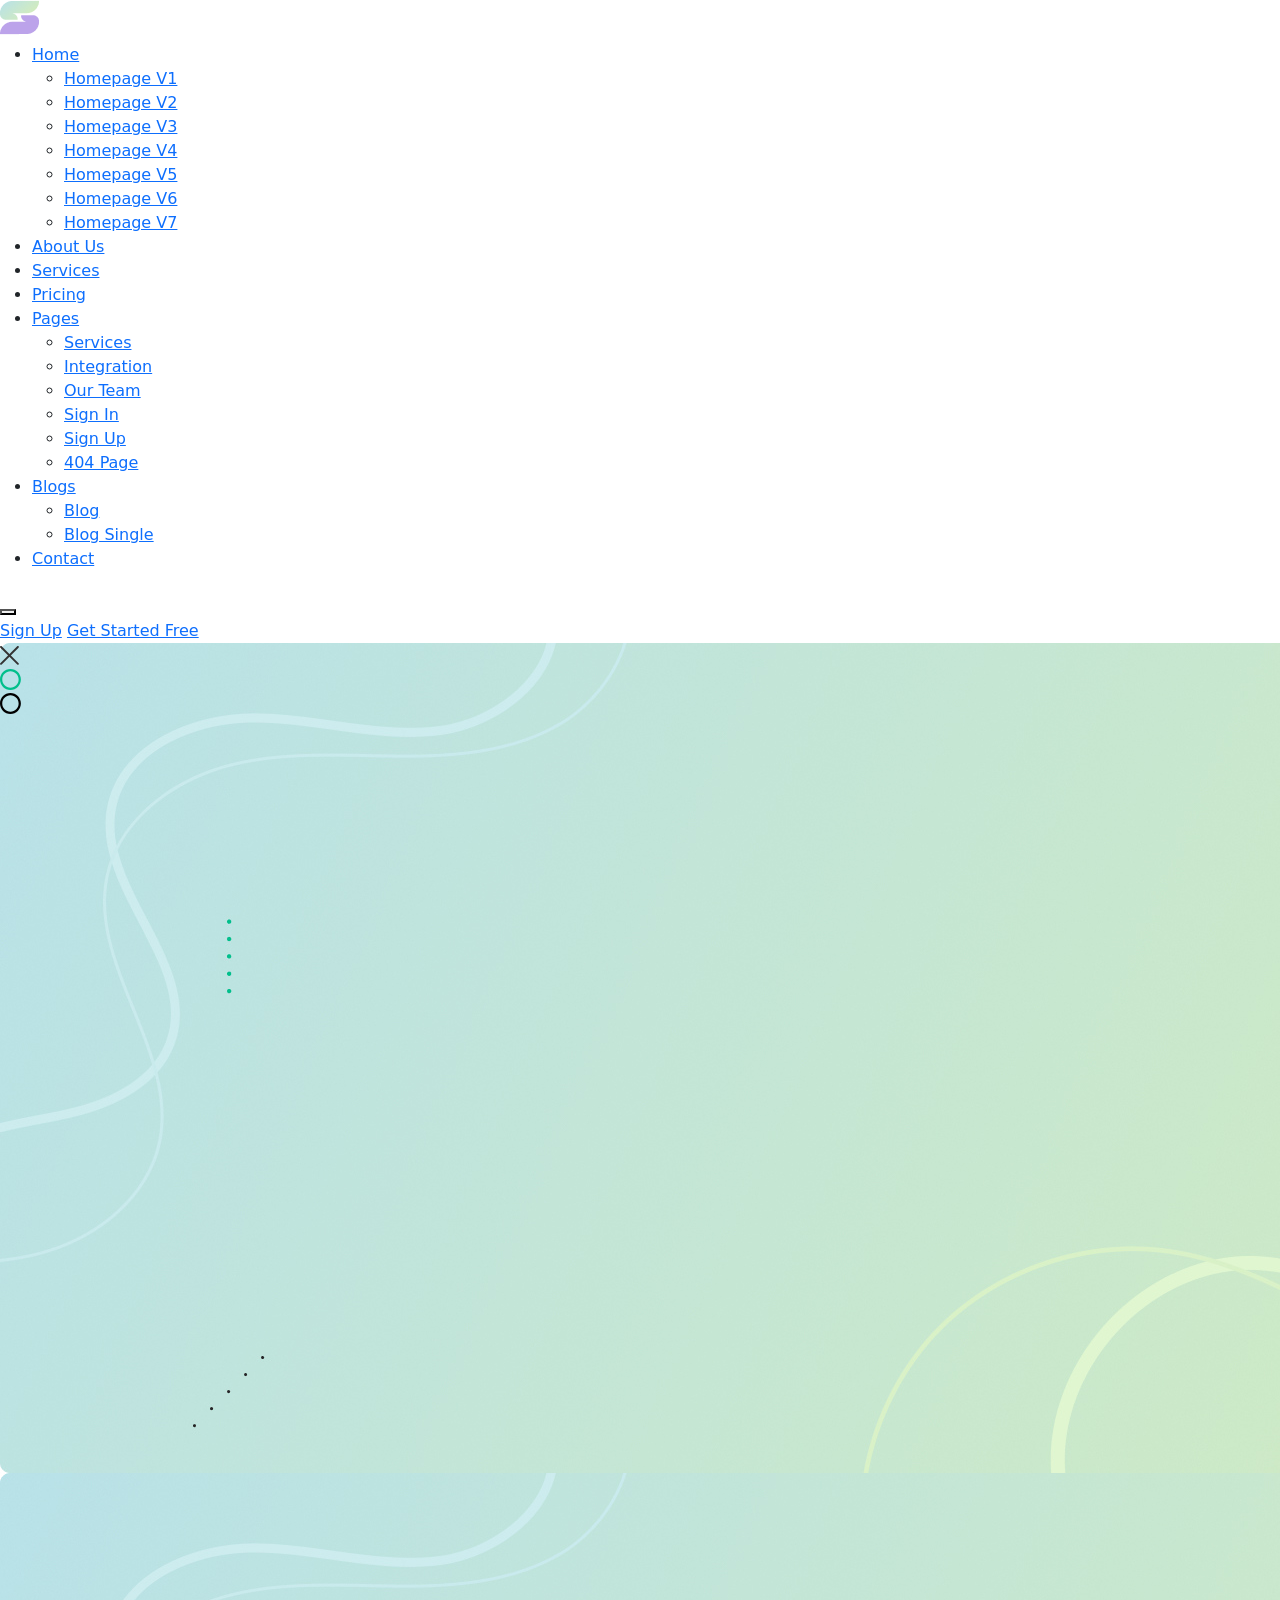
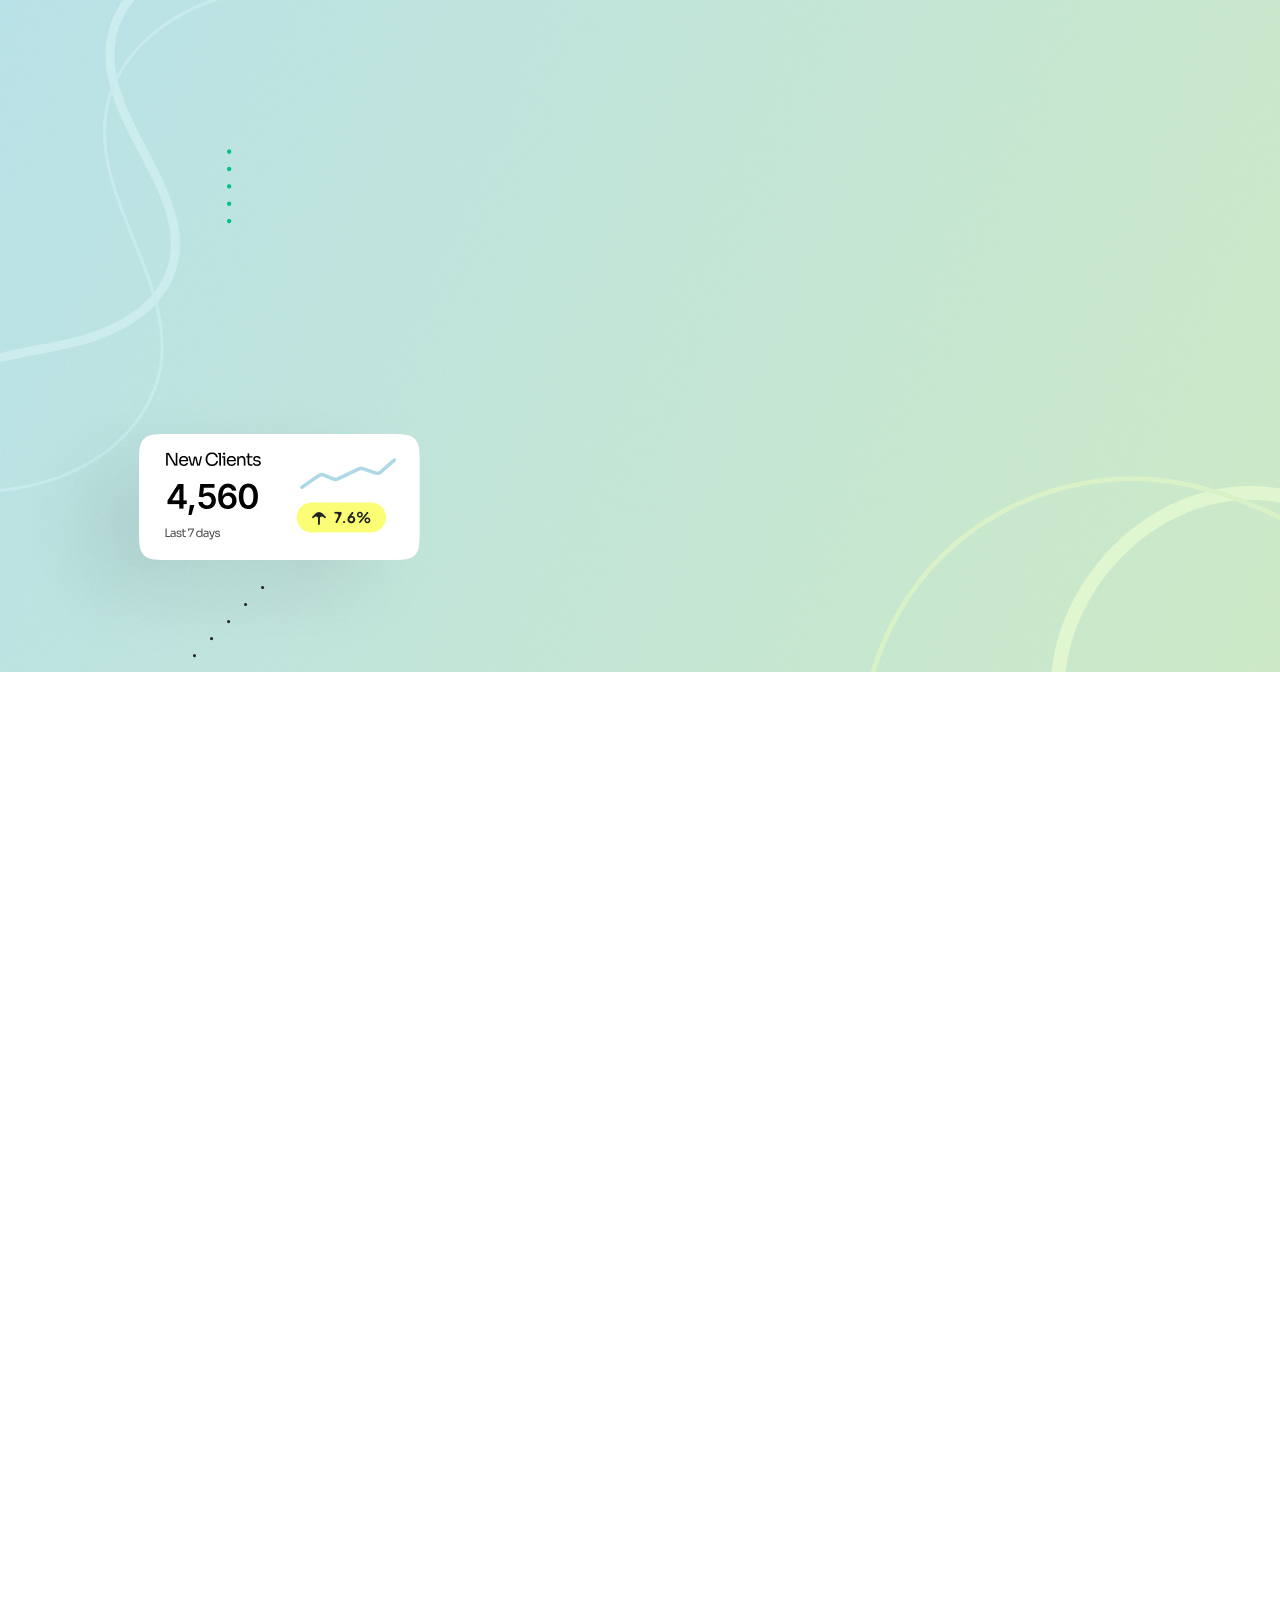
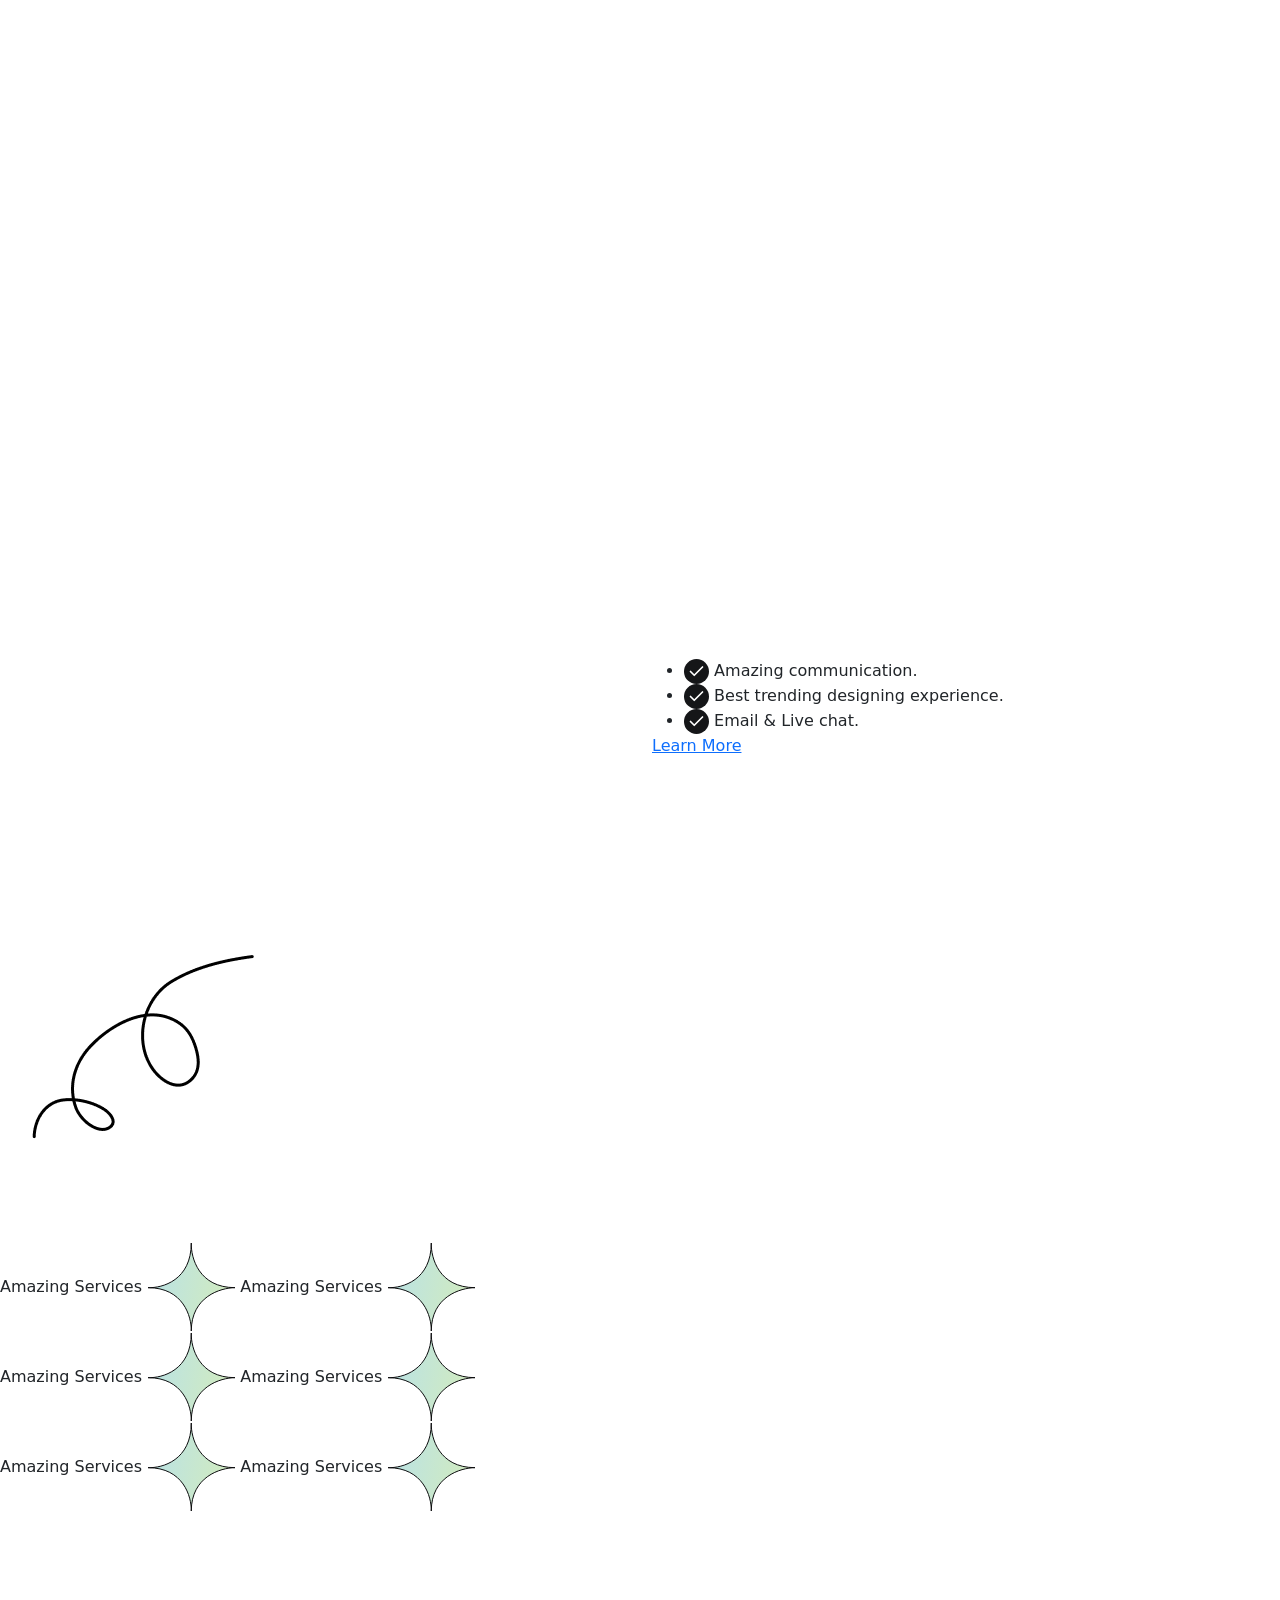
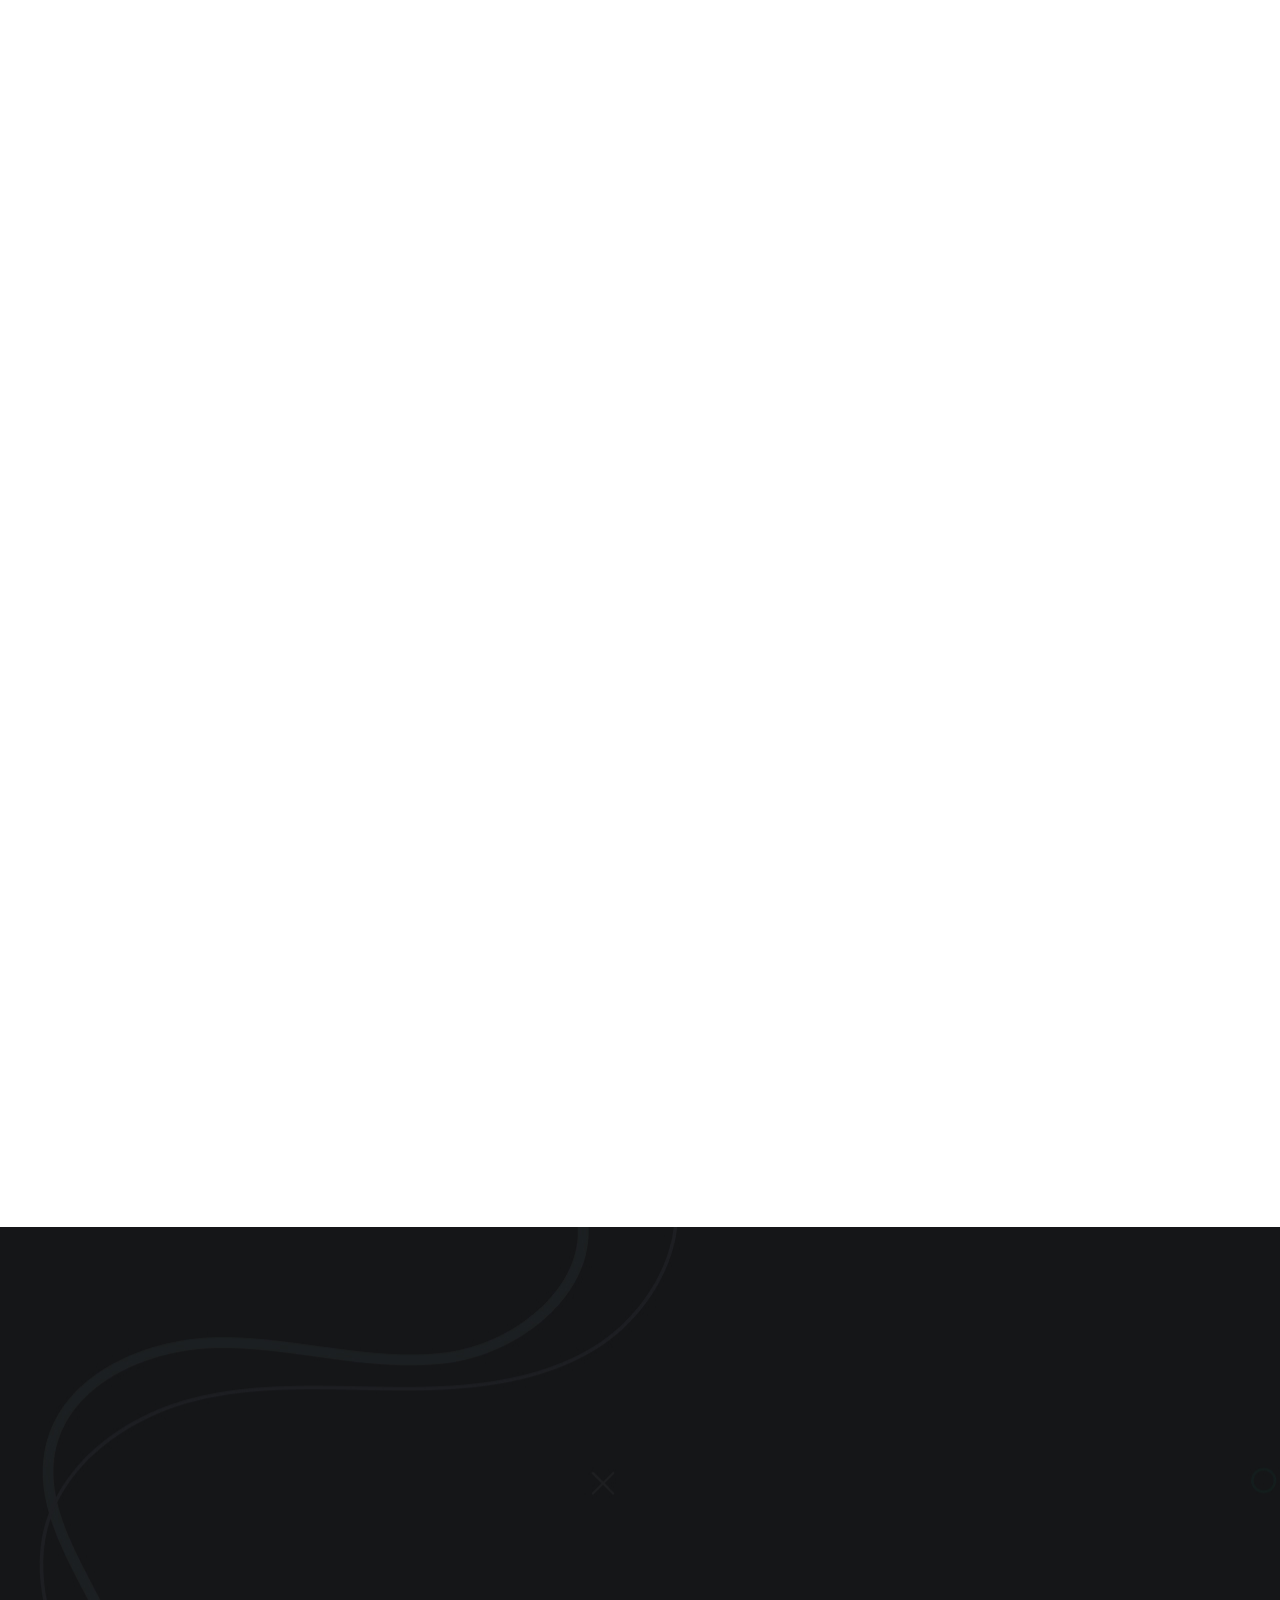
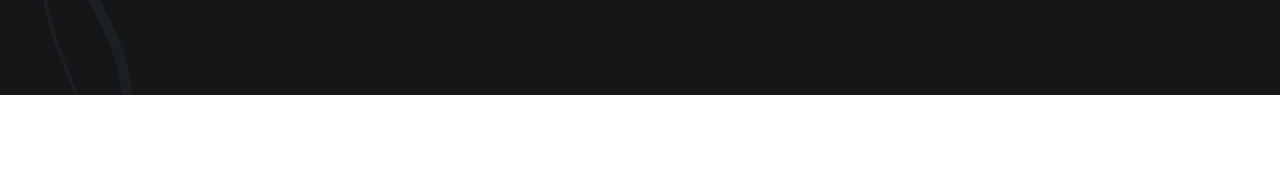
==== commit 220400d1: "Update print statement from 'Hello' to 'Goodbye'" ====
--- a/index.html
+++ b/index.html
@@ -1,40 +1,29 @@
 <!DOCTYPE html>
 <html class="no-js" lang="ZXX">
-  
-<meta http-equiv="content-type" content="text/html;charset=utf-8" />
-<head>
-    <!-- Meta Tags -->
+  <head>
+    <meta http-equiv="content-type" content="text/html;charset=utf-8" />
     <meta charset="utf-8" />
     <meta http-equiv="X-UA-Compatible" content="IE=edge" />
     <meta name="keywords" content="Site keywords here" />
     <meta name="description" content="#" />
-    <meta
-      name="viewport"
-      content="width=device-width, initial-scale=1, shrink-to-fit=no"
-    />
-
-    <!-- Site Title -->
+    <meta name="viewport" content="width=device-width, initial-scale=1, shrink-to-fit=no" />
+
     <title>saastain - Creative Saas Landing Page</title>
 
-    <!-- Fav Icon -->
-    <link rel="icon" href="images/favicon.png" />
-
-    <!-- Plugins CSS -->
+    <link class="border-radius-31" rel="icon" href="images/favicon.png" />
+
     <link rel="stylesheet" href="css/bootstrap.min.css" />
     <link rel="stylesheet" href="css/animate.min.css" />
     <link rel="stylesheet" href="css/aos.min.css" />
-    <link rel="stylesheet" href="https://cloudflare.com" />
+    <link rel="stylesheet" href="https://cdnjs.cloudflare.com/ajax/libs/font-awesome/6.0.0/css/all.min.css" /> 
     <link rel="stylesheet" href="css/slick-bundle.min.css" />
     <link rel="stylesheet" href="css/video-popup.min.css" />
-
-
-    <!-- Main CSS -->
-    <link rel="stylesheet" href="css/saasify.css" />
-    <link rel="stylesheet" href="style.css" />
+    
+    <link rel="stylesheet" href="css/Saasify.css" />
+    <link rel="stylesheet" href="css/Style.css" />
   </head>
 
   <body>
-    <!-- Preloader -->
     <div class="preloader">
       <div class="preloader-inner">
         <div class="preloader-icon">
@@ -43,33 +32,18 @@
         </div>
       </div>
     </div>
-    <!-- End Preloader -->
-
-    <!-- Mobile Menu Modal -->
-    <div
-      class="modal offcanvas-modal inflanar-mobile-menu fade"
-      id="offcanvas-modal"
-    >
+    <div class="modal offcanvas-modal inflanar-mobile-menu fade" id="offcanvas-modal">
       <div class="modal-dialog offcanvas-dialog">
         <div class="modal-content">
           <div class="modal-header offcanvas-header">
-            <button
-              type="button"
-              class="btn-close"
-              data-bs-dismiss="modal"
-              aria-label="Close"
-            >
+            <button type="button" class="btn-close" data-bs-dismiss="modal" aria-label="Close">
               <i class="fas fa-remove"></i>
             </button>
           </div>
-          <!-- offcanvas-logo-start -->
           <div class="offcanvas-logo">
             <a href="index.html"><img src="images/logo-4.png" alt="#" /></a>
           </div>
-          <!-- offcanvas-logo-end -->
-          <!-- offcanvas-menu start -->
           <nav id="offcanvas-menu" class="offcanvas-menu">
-            <!-- Main Menu -->
             <ul class="nav-menu menu navigation list-none">
               <li class="menu-item-has-children active">
                 <a href="#">Home</a>
@@ -106,33 +80,22 @@
               </li>
               <li><a href="contact.html">Contact</a></li>
             </ul>
-            <!-- End Main Menu -->
-          </nav>
-          <!-- offcanvas-menu end -->
-        </div>
+            </nav>
+          </div>
       </div>
     </div>
-    <!-- End Mobile Menu Modal -->
-
-    <!-- Header -->
-    <header
-      id="active-sticky"
-      class="saastain-header saastain-header--v3 fluid-space"
-    >
+    <header id="active-sticky" class="saastain-header saastain-header--v3 fluid-space">
       <div class="saastain-header__middle">
         <div class="container-fluid p-0">
           <div class="row align-items-center">
             <div class="col-12">
               <div class="saastain-header__inside flex-wrap">
                 <div class="saastain-header__logo">
-                  <a href="index.html"
-                    ><img src="images/logo-2.png" class="logo-img" alt="#"
-                  /></a>
+                  <a href="index.html"><img src="images/logo-2.png" class="logo-img" alt="#" /></a>
                 </div>
                 <div class="saastain-header__menu">
                   <div class="navbar">
                     <div class="nav-item">
-                      <!-- Main Menu -->
                       <ul class="nav-menu menu navigation list-none">
                         <li class="menu-item-has-children active">
                           <a href="#">Home</a>
@@ -169,30 +132,15 @@
                         </li>
                         <li><a href="contact.html">Contact</a></li>
                       </ul>
-                      <!-- End Main Menu -->
-                    </div>
+                      </div>
                   </div>
                 </div>
-                <button
-                  type="button"
-                  class="offcanvas-toggler"
-                  data-bs-toggle="modal"
-                  data-bs-target="#offcanvas-modal"
-                >
-                  <span class="line"></span><span class="line"></span
-                  ><span class="line"></span>
+                <button type="button" class="offcanvas-toggler" data-bs-toggle="modal" data-bs-target="#offcanvas-modal">
+                  <span class="line"></span><span class="line"></span><span class="line"></span>
                 </button>
                 <div class="saastain-header__button">
-                  <a
-                    href="#"
-                    class="saastain-btn saastain-btn__v3 border-radius-31"
-                    >Sign Up</a
-                  >
-                  <a
-                    href="#"
-                    class="saastain-btn primary-bg pr-lg border-radius-31"
-                    >Get Started Free</a
-                  >
+                  <a href="#" class="saastain-btn saastain-btn__v3 border-radius-31">Sign Up</a>
+                  <a href="#" class="saastain-btn primary-bg pr-lg border-radius-31">Get Started Free</a>
                 </div>
               </div>
             </div>
@@ -200,36 +148,27 @@
         </div>
       </div>
     </header>
-    <!-- End Header -->
-
     <div class="banner-main-v3">
-      <!-- Hero Banner -->
-      <section
-        class="banner-area-v3 saastain-bg__cover"
-        style="background-image: url('images/hero-bg-v3.jpg')"
-      >
+      <section class="banner-area-v3 saastain-bg__cover" style="background-image: url('images/hero-bg-v3.jpg')">
         <div class="banner-area-v3__shape">
           <div class="banner-area-v3__shape--1 saastain-anim-shape3">
-            <img src="images/hero-v3-shape-1.svg" />
+            <img src="images/hero-v3-shape-1.svg" alt="shape" />
           </div>
           <div class="banner-area-v3__shape--2 saastain-anim-shape4">
-            <img src="images/hero-v3-shape-3.svg" />
+            <img src="images/hero-v3-shape-3.svg" alt="shape" />
           </div>
           <div class="banner-area-v3__shape--3 saastain-anim-shape5">
-            <img src="images/hero-v3-shape-2.svg" />
+            <img src="images/hero-v3-shape-2.svg" alt="shape" />
           </div>
         </div>
         <div class="banner-area-v3__inside">
           <div data-aos="fade-left" class="banner-area-v3__content">
             <p class="banner-area-v3__label">The Best Professional Saas</p>
             <h2 class="banner-area-v3__title">
-              The Only all in One Analytics Tool for Your Engagement Digital
-              Solution
+              The Only all in One Analytics Tool for Your Engagement Digital Solution
             </h2>
             <div class="banner-area-v3__buttons">
-              <a href="#" class="saastain-btn primary-bg border-radius-31"
-                >Try for Free</a
-              >
+              <a href="#" class="saastain-btn primary-bg border-radius-31">Try for Free</a>
               <div class="banner-area-v3__trusted">
                 <i class="fas fa-star"></i>
                 <h4 class="banner-area-v3__trusted-label">
@@ -239,10 +178,7 @@
             </div>
           </div>
           <div class="banner-area-v3__images">
-            <div
-              data-aos="fade-up"
-              class="banner-area-v3__img1 z-index-1k xa-mp-2"
-            >
+            <div data-aos="fade-up" class="banner-area-v3__img1 z-index-1k xa-mp-2">
               <img src="images/hero3-img1.png" alt="#" />
             </div>
             <div data-aos="fade-down" class="banner-area-v3__img2">
@@ -254,85 +190,40 @@
           </div>
         </div>
       </section>
-      <!-- End Hero Banner -->
-
-      <!-- Hero Features -->
       <section class="saastain-bg__cover mg-top-20">
         <div class="hero-features-v3__inside">
           <div data-aos="fade-right" class="hero-features-v3">
             <h2 class="hero-features-v3__title">
-              Saas Management All <br />
-              Over Think
+              Saas Management All <br /> Over Think
             </h2>
             <ul class="hero-features-v3__list">
-              <li>
-                <a href="#"><i class="fas fa-check"></i>Web Development</a>
-              </li>
-              <li>
-                <a href="#"><i class="fas fa-check"></i>It Consulting</a>
-              </li>
-              <li>
-                <a href="#"><i class="fas fa-check"></i>Seo Tips</a>
-              </li>
-              <li>
-                <a href="#"><i class="fas fa-check"></i>Software</a>
-              </li>
-              <li>
-                <a href="#"><i class="fas fa-check"></i>App Development</a>
-              </li>
-              <li>
-                <a href="#"><i class="fas fa-check"></i>Mobile Application</a>
-              </li>
-              <li>
-                <a href="#"><i class="fas fa-check"></i>Digital</a>
-              </li>
-              <li>
-                <a href="#"><i class="fas fa-check"></i>New Idea</a>
-              </li>
-              <li>
-                <a href="#"><i class="fas fa-check"></i>Creative</a>
-              </li>
+              <li><a href="#"><i class="fas fa-check"></i>Web Development</a></li>
+              <li><a href="#"><i class="fas fa-check"></i>It Consulting</a></li>
+              <li><a href="#"><i class="fas fa-check"></i>Seo Tips</a></li>
+              <li><a href="#"><i class="fas fa-check"></i>Software</a></li>
+              <li><a href="#"><i class="fas fa-check"></i>App Development</a></li>
+              <li><a href="#"><i class="fas fa-check"></i>Mobile Application</a></li>
+              <li><a href="#"><i class="fas fa-check"></i>Digital</a></li>
+              <li><a href="#"><i class="fas fa-check"></i>New Idea</a></li>
+              <li><a href="#"><i class="fas fa-check"></i>Creative</a></li>
             </ul>
           </div>
-          <div
-            data-aos="fade-up"
-            class="hero-features-v3 hero-features-v3--video"
-          >
+          <div data-aos="fade-up" class="hero-features-v3 hero-features-v3--video">
             <div class="hero-features-v3--popup">
-              <img
-                src="images/features-v3-video.jpg"
-                class="about-img"
-                alt="#"
-              />
+              <img src="images/features-v3-video.jpg" class="about-img" alt="#" />
               <div class="video-popup-img__icon">
                 <a href="#" class="js-video-btn" data-video-id="FzcfZyEhOoI">
-                  <svg
-                    width="29"
-                    height="32"
-                    viewBox="0 0 29 32"
-                    fill="none"
-                    xmlns="http://www.w3.org/2000/svg"
-                  >
-                    <path
-                      d="M26.1895 20.3647L7.43911 30.8429C4.10626 32.7053 0 30.2961 0 26.4781V16V5.52187C0 1.70393 4.10626 -0.70533 7.4391 1.15714L26.1895 11.6353C29.604 13.5434 29.604 18.4566 26.1895 20.3647Z"
-                      fill="#151618"
-                    />
+                  <svg width="29" height="32" viewBox="0 0 29 32" fill="none" xmlns="http://www.w3.org/2000/svg">
+                    <path d="M26.1895 20.3647L7.43911 30.8429C4.10626 32.7053 0 30.2961 0 26.4781V16V5.52187C0 1.70393 4.10626 -0.70533 7.4391 1.15714L26.1895 11.6353C29.604 13.5434 29.604 18.4566 26.1895 20.3647Z" fill="#151618" />
                   </svg>
                 </a>
               </div>
             </div>
           </div>
-          <div
-            data-aos="fade-left"
-            class="hero-features-v3 hero-features-v3--banner"
-          >
+          <div data-aos="fade-left" class="hero-features-v3 hero-features-v3--banner">
             <div class="hero-features-v3__heading">
-              <h2 class="hero-features-v3__title">
-                Analyze your data with powerful tool
-              </h2>
-              <p class="hero-features-v3__text">
-                ooking at its layout. The point of Ipsum is that a it has
-              </p>
+              <h2 class="hero-features-v3__title">Analyze your data with powerful tool</h2>
+              <p class="hero-features-v3__text">looking at its layout. The point of Ipsum is that it has</p>
             </div>
             <div class="hero-features-v3__inner xa-mp-1 mg-top-50 z-index-1k">
               <img src="images/feature-v3-3.png" alt="#" />
@@ -340,1274 +231,274 @@
           </div>
         </div>
       </section>
-      <!-- End Hero Features -->
-    </div>
+      </div>
 
     <section class="about-section-v3 pd-top-100 ov-hidden">
       <div class="container-fluid p-0">
         <div class="row align-items-center">
           <div class="col-xxl-6 col-xl-6 col-lg-6 col-12 mg-top-30">
             <div class="about-section-v3__img" data-aos="fade-right">
-              <img src="images/app-dashbaord.png" />
+              <img src="images/app-dashbaord.png" alt="dashboard" />
             </div>
           </div>
           <div class="col-xxl-4 col-xl-5 col-lg-6 col-12">
             <div class="section-rs-space">
-              <!-- Section Title -->
               <div class="section-title-v3 text-left" data-aos="fade-in">
                 <p class="section-title-v3__label mg-btm-10">About Us Saas</p>
-                <h2 class="section-title-v3__title m-0 images/logo-3.png">
+                <h2 class="section-title-v3__title m-0">
                   Our Saas solution is the best smart choice for your business
                 </h2>
                 <p class="section-title-v3__text m-0 mg-top-35">
-                  It is a long established fact that a reader will be distracted
-                  by the readable content of a page when looking at its layout.
-                  The point of using Lorem Ipsum is that it has a more-or-less
-                  normal distribution of letters
+                  It is a long established fact that a reader will be distracted by the readable content of a page when looking at its layout. The point of using Lorem Ipsum is that it has a more-or-less normal distribution of letters
                 </p>
               </div>
-              <!-- List Features -->
               <ul class="list-features m-0 mg-top-30">
                 <li>
-                  <span class="flex-shrink-0"
-                    ><img src="images/check-icon-v3.svg"
-                  /></span>
-                  <span class="">Amazing communication.</span>
+                  <span class="flex-shrink-0"><img src="images/check-icon-v3.svg" alt="check" /></span>
+                  <span>Amazing communication.</span>
                 </li>
                 <li>
-                  <span class="flex-shrink-0"
-                    ><img src="images/check-icon-v3.svg"
-                  /></span>
-                  <span class="">Best trending designing experience.</span>
+                  <span class="flex-shrink-0"><img src="images/check-icon-v3.svg" alt="check" /></span>
+                  <span>Best trending designing experience.</span>
                 </li>
                 <li>
-                  <span class="flex-shrink-0"
-                    ><img src="images/check-icon-v3.svg"
-                  /></span>
-                  <span class="images/logo-3.png">Email & Live chat.</span>
+                  <span class="flex-shrink-0"><img src="images/check-icon-v3.svg" alt="check" /></span>
+                  <span>Email & Live chat.</span>
                 </li>
               </ul>
-              <a
-                href="about.html"
-                class="saastain-btn mg-top-40 primary-bg-hover primary-bg border-radius-31"
-                >Learn More</a
-              >
+              <a href="about.html" class="saastain-btn mg-top-40 primary-bg-hover primary-bg border-radius-31">Learn More</a>
             </div>
           </div>
         </div>
       </div>
       <div class="about-section-v3__shape">
-        <img src="images/about-section-v3-shape.png" />
+        <img src="images/about-section-v3-shape.png" alt="shape" />
       </div>
     </section>
 
     <div class="animated-list ov-hidden">
       <div class="animated-lists">
-        <!-- Animate List -->
         <div data-aos="fade-up" class="animated-lists__single">
           <span>Amazing Services</span>
-          <img src="images/animate-list-icon.svg" />
+          <img src="images/animate-list-icon.svg" alt="icon" />
           <span class="stroke-text">Amazing Services</span>
-          <img src="images/animate-list-icon.svg" />
-        </div>
-        <!-- End Animate List -->
-        <!-- Animate List -->
+          <img src="images/animate-list-icon.svg" alt="icon" />
+        </div>
         <div class="animated-lists__single">
           <span>Amazing Services</span>
-          <img src="images/animate-list-icon.svg" />
+          <img src="images/animate-list-icon.svg" alt="icon" />
           <span class="stroke-text">Amazing Services</span>
-          <img src="images/animate-list-icon.svg" />
-        </div>
-        <!-- End Animate List -->
-        <!-- Animate List -->
+          <img src="images/animate-list-icon.svg" alt="icon" />
+        </div>
         <div class="animated-lists__single">
           <span>Amazing Services</span>
-          <img src="images/animate-list-icon.svg" />
+          <img src="images/animate-list-icon.svg" alt="icon" />
           <span class="stroke-text">Amazing Services</span>
-          <img src="images/animate-list-icon.svg" />
-        </div>
-        <!-- End Animate List -->
-        <!-- Animate List -->
+          <img src="images/animate-list-icon.svg" alt="icon" />
+        </div>
         <div class="animated-lists__single">
           <span>Amazing Services</span>
-          <img src="images/animate-list-icon.svg" />
+          <img src="images/animate-list-icon.svg" alt="icon" />
           <span class="stroke-text">Amazing Services</span>
-          <img src="images/animate-list-icon.svg" />
-        </div>
-        <!-- End Animate List -->
+          <img src="images/animate-list-icon.svg" alt="icon" />
+        </div>
       </div>
     </div>
 
-    <!-- Ux Features -->
     <section class="ux-features pd-top-100 pd-btm-100">
       <div class="ux-features__main">
         <div class="ux-features-list list-group" role="tablist">
-          <!-- Single Feature -->
-          <div
-            class="ux-features-list__single list-group-item active"
-            data-bs-toggle="list"
-            data-aos="fade-up"
-            href="#saastain-tab1"
-            role="tab"
-          >
+          <div class="ux-features-list__single list-group-item active" data-bs-toggle="list" data-aos="fade-up" href="#saastain-tab1" role="tab">
             <div class="ux-features-list__main">
-              <div class="ux-features-list__icon">
-                <img src="images/ux-icon-1.png" />
-              </div>
+              <div class="ux-features-list__icon"><img src="images/ux-icon-1.png" alt="icon" /></div>
               <div class="ux-features-list__content">
                 <h4 class="ux-features-list__title">User Experience</h4>
-                <p class="ux-features-list__text">
-                  There are many variations of passages of available.
-                </p>
+                <p class="ux-features-list__text">There are many variations of passages of available.</p>
               </div>
             </div>
             <div class="ux-features-list__button">
-              <a href="single-service.html"
-                >Read More <img src="images/arrow-right.svg"
-              /></a>
-            </div>
-          </div>
-          <!-- End Single Feature -->
-          <!-- Single Feature -->
-          <div
-            class="ux-features-list__single list-group-item"
-            data-bs-toggle="list"
-            data-aos="fade-up"
-            data-aos-delay="100"
-            href="#saastain-tab2"
-            role="tab"
-          >
+              <a href="single-service.html">Read More <img src="images/arrow-right.svg" alt="arrow" /></a>
+            </div>
+          </div>
+          <div class="ux-features-list__single list-group-item" data-bs-toggle="list" data-aos="fade-up" data-aos-delay="100" href="#saastain-tab2" role="tab">
             <div class="ux-features-list__main">
-              <div class="ux-features-list__icon">
-                <img src="images/ux-icon-2.png" />
-              </div>
+              <div class="ux-features-list__icon"><img src="images/ux-icon-2.png" alt="icon" /></div>
               <div class="ux-features-list__content">
                 <h4 class="ux-features-list__title">Market Research</h4>
-                <p class="ux-features-list__text">
-                  There are many variations of passages of available.
-                </p>
+                <p class="ux-features-list__text">There are many variations of passages of available.</p>
               </div>
             </div>
             <div class="ux-features-list__button">
-              <a href="single-service.html"
-                >Read More <img src="images/arrow-right.svg"
-              /></a>
-            </div>
-          </div>
-          <!-- End Single Feature -->
-          <!-- Single Feature -->
-          <div
-            class="ux-features-list__single list-group-item"
-            data-bs-toggle="list"
-            data-aos="fade-up"
-            data-aos-delay="200"
-            href="#saastain-tab3"
-            role="tab"
-          >
+              <a href="single-service.html">Read More <img src="images/arrow-right.svg" alt="arrow" /></a>
+            </div>
+          </div>
+          <div class="ux-features-list__single list-group-item" data-bs-toggle="list" data-aos="fade-up" data-aos-delay="200" href="#saastain-tab3" role="tab">
             <div class="ux-features-list__main">
-              <div class="ux-features-list__icon">
-                <img src="images/ux-icon-3.png" />
-              </div>
+              <div class="ux-features-list__icon"><img src="images/ux-icon-3.png" alt="icon" /></div>
               <div class="ux-features-list__content">
                 <h4 class="ux-features-list__title">Digital Marketing</h4>
-                <p class="ux-features-list__text">
-                  There are many variations of passages of available.
-                </p>
+                <p class="ux-features-list__text">There are many variations of passages of available.</p>
               </div>
             </div>
             <div class="ux-features-list__button">
-              <a href="single-service.html"
-                >Read More <img src="images/arrow-right.svg"
-              /></a>
-            </div>
-          </div>
-          <!-- End Single Feature -->
-          <!-- Single Feature -->
-          <div
-            class="ux-features-list__single list-group-item"
-            data-bs-toggle="list"
-            data-aos="fade-up"
-            data-aos-delay="300"
-            href="#saastain-tab1"
-            role="tab"
-          >
+              <a href="single-service.html">Read More <img src="images/arrow-right.svg" alt="arrow" /></a>
+            </div>
+          </div>
+          <div class="ux-features-list__single list-group-item" data-bs-toggle="list" data-aos="fade-up" data-aos-delay="300" href="#saastain-tab1" role="tab">
             <div class="ux-features-list__main">
-              <div class="ux-features-list__icon">
-                <img src="images/ux-icon-4.png" />
-              </div>
+              <div class="ux-features-list__icon"><img src="images/ux-icon-4.png" alt="icon" /></div>
               <div class="ux-features-list__content">
-                <h4 class="ux-features-list__title">
-                  Professional SEO Services
-                </h4>
-                <p class="ux-features-list__text">
-                  There are many variations of passages of available.
-                </p>
+                <h4 class="ux-features-list__title">Professional SEO Services</h4>
+                <p class="ux-features-list__text">There are many variations of passages of available.</p>
               </div>
             </div>
             <div class="ux-features-list__button">
-              <a href="single-service.html"
-                >Read More <img src="images/arrow-right.svg"
-              /></a>
-            </div>
-          </div>
-          <!-- End Single Feature -->
-          <!-- Single Feature -->
-          <div
-            class="ux-features-list__single list-group-item"
-            data-bs-toggle="list"
-            data-aos="fade-up"
-            data-aos-delay="400"
-            href="#saastain-tab2"
-            role="tab"
-          >
+              <a href="single-service.html">Read More <img src="images/arrow-right.svg" alt="arrow" /></a>
+            </div>
+          </div>
+          <div class="ux-features-list__single list-group-item" data-bs-toggle="list" data-aos="fade-up" data-aos-delay="400" href="#saastain-tab2" role="tab">
             <div class="ux-features-list__main">
-              <div class="ux-features-list__icon">
-                <img src="images/ux-icon-5.png" />
-              </div>
+              <div class="ux-features-list__icon"><img src="images/ux-icon-5.png" alt="icon" /></div>
               <div class="ux-features-list__content">
                 <h4 class="ux-features-list__title">Business Analytics</h4>
-                <p class="ux-features-list__text">
-                  There are many variations of passages of available.
-                </p>
+                <p class="ux-features-list__text">There are many variations of passages of available.</p>
               </div>
             </div>
             <div class="ux-features-list__button">
-              <a href="single-service.html"
-                >Read More <img src="images/arrow-right.svg"
-              /></a>
-            </div>
-          </div>
-          <!-- End Single Feature -->
+              <a href="single-service.html">Read More <img src="images/arrow-right.svg" alt="arrow" /></a>
+            </div>
+          </div>
         </div>
         <div data-aos="fade-left" class="ux-images">
           <div class="tab-content" id="nav-tabContent">
-            <div
-              class="tab-pane fade show active"
-              id="saastain-tab1"
-              role="tabpanel"
-            >
-              <img src="images/ux-image.jpg" />
+            <div class="tab-pane fade show active" id="saastain-tab1" role="tabpanel">
+              <img src="images/ux-image.jpg" alt="UX" />
             </div>
             <div class="tab-pane fade" id="saastain-tab2" role="tabpanel">
-              <img src="images/ux-image-2.jpg" />
+              <img src="images/ux-image-2.jpg" alt="UX" />
             </div>
             <div class="tab-pane fade" id="saastain-tab3" role="tabpanel">
-              <img src="images/ux-image-3.jpg" />
+              <img src="images/ux-image-3.jpg" alt="UX" />
             </div>
           </div>
         </div>
       </div>
     </section>
-    <!-- End UX Features -->
-
-    <!-- Pricing Area -->
-    <section
-      class="pricing-section-v3 section-padding saastain-bg__cover"
-      style="background-image: url('images/section-price-bg.jpg')"
-    >
+    <section class="pricing-section-v3 section-padding saastain-bg__cover" style="background-image: url('images/section-price-bg.jpg')">
       <div class="container">
         <div class="row">
           <div class="col-12 mg-btm-80 pricing-section-title">
-            <!-- Section Title -->
             <div class="section-title-v3 text-center" data-aos="fade-in">
-              <p class="section-title-v3__label text-white mg-btm-20">
-                Our Pricing
-              </p>
-              <h2 class="section-title-v3__title text-white m-0">
-                Select Plan Your Needs
-              </h2>
+              <p class="section-title-v3__label text-white mg-btm-20">Our Pricing</p>
+              <h2 class="section-title-v3__title text-white m-0">Select Plan Your Needs</h2>
             </div>
           </div>
         </div>
         <div class="row">
-          <div data-aos="fade-right" class="col-lg-4 col-12" data-aos="fade-in">
-            <!-- Single Pricing -->
+          <div data-aos="fade-right" class="col-lg-4 col-12">
             <div class="single-price-table single-price-table__v3">
               <h2 class="single-price-table__title">Personal Plan</h2>
-              <p class="single-price-table__text">
-                Eiusmod tempor incididunt ut labore a dolore magna aliqua.
-              </p>
+              <p class="single-price-table__text">Eiusmod tempor incididunt ut labore a dolore magna aliqua.</p>
               <h3 class="price-amount range__output rang-out-1">
-                $<output>18.00</output>
-                <span class="duration">Monthly</span>
+                $<output>18.00</output> <span class="duration">Monthly</span>
               </h3>
               <span class="price-range-bar"></span>
-              <!-- Price Features -->
               <div class="single-price-table__features">
                 <ul>
-                  <li>
-                    <span class="single-price-table__features-icon"
-                      ><img src="images/check-icon-3.svg"
-                    /></span>
-                    <span> Receive payments </span>
-                  </li>
-                  <li>
-                    <span class="single-price-table__features-icon"
-                      ><img src="images/check-icon-3.svg"
-                    /></span>
-                    <span> Up To 250K Tracked Events </span>
-                  </li>
-                  <li>
-                    <span class="single-price-table__features-icon"
-                      ><img src="images/check-icon-3.svg"
-                    /></span>
-                    <span> Normal Support </span>
-                  </li>
-                  <li>
-                    <span class="single-price-table__features-icon"
-                      ><img src="images/check-icon-3.svg"
-                    /></span>
-                    <span> Only One Active User </span>
-                  </li>
-                  <li>
-                    <span class="single-price-table__features-icon"
-                      ><img src="images/check-icon-3.svg"
-                    /></span>
-                    <span> Use Only Mobile App </span>
-                  </li>
-                  <li>
-                    <span class="single-price-table__features-icon"
-                      ><img src="images/check-icon-3.svg"
-                    /></span>
-                    <span> 24/7 support security </span>
-                  </li>
+                  <li><span class="single-price-table__features-icon"><img src="images/check-icon-3.svg" alt="check" /></span><span> Receive payments </span></li>
+                  <li><span class="single-price-table__features-icon"><img src="images/check-icon-3.svg" alt="check" /></span><span> Up To 250K Tracked Events </span></li>
+                  <li><span class="single-price-table__features-icon"><img src="images/check-icon-3.svg" alt="check" /></span><span> Normal Support </span></li>
+                  <li><span class="single-price-table__features-icon"><img src="images/check-icon-3.svg" alt="check" /></span><span> Only One Active User </span></li>
+                  <li><span class="single-price-table__features-icon"><img src="images/check-icon-3.svg" alt="check" /></span><span> Use Only Mobile App </span></li>
+                  <li><span class="single-price-table__features-icon"><img src="images/check-icon-3.svg" alt="check" /></span><span> 24/7 support security </span></li>
                 </ul>
-                <a
-                  class="saastain-btn__v2 pricing-button w-100 primary-bg primary-bg-hover-1"
-                  href="contact.html"
-                >
+                <a class="saastain-btn__v2 pricing-button w-100 primary-bg primary-bg-hover-1" href="contact.html">
                   <span> Get Started Now </span>
                   <span>
-                    <svg
-                      xmlns="http://www.w3.org/2000/svg"
-                      width="18"
-                      height="12"
-                      viewBox="0 0 18 12"
-                      fill="none"
-                    >
-                      <path
-                        d="M1.5 5.93341L16.5 5.93341"
-                        stroke-width="1.7"
-                        stroke-linecap="round"
-                      />
-                      <path
-                        d="M12.5 0.937317C12.5 0.937317 17 5.70534 17 5.93301C17 6.16067 12.5 10.9287 12.5 10.9287"
-                        stroke-width="1.7"
-                        stroke-linecap="round"
-                        stroke-linejoin="round"
-                      />
+                    <svg xmlns="http://www.w3.org/2000/svg" width="18" height="12" viewBox="0 0 18 12" fill="none">
+                      <path d="M1.5 5.93341L16.5 5.93341" stroke-width="1.7" stroke-linecap="round" />
+                      <path d="M12.5 0.937317C12.5 0.937317 17 5.70534 17 5.93301C17 6.16067 12.5 10.9287 12.5 10.9287" stroke-width="1.7" stroke-linecap="round" stroke-linejoin="round" />
                     </svg>
                   </span>
                 </a>
               </div>
             </div>
-            <!-- End Single Pricing -->
-          </div>
-          <div data-aos="fade-up" class="col-lg-4 col-12" data-aos="fade-in">
-            <!-- Single Pricing -->
-            <div
-              class="single-price-table single-price-table__v3 middle-active"
-            >
+          </div>
+
+          <div data-aos="fade-up" class="col-lg-4 col-12">
+            <div class="single-price-table single-price-table__v3 middle-active">
               <div class="popular-text">
-                <img src="images/price-vector-2.svg" />
-                <span>Most Popular</span>
+                <img src="images/price-vector-2.svg" alt="vector" /> <span>Most Popular</span>
               </div>
               <h2 class="single-price-table__title">Business Plan</h2>
-              <p class="single-price-table__text">
-                Eiusmod tempor incididunt ut labore a dolore magna aliqua.
-              </p>
+              <p class="single-price-table__text">Eiusmod tempor incididunt ut labore a dolore magna aliqua.</p>
               <h3 class="price-amount range__output rang-out-2">
-                $<output>31.00</output>
-                <span class="duration">Monthly</span>
+                $<output>31.00</output> <span class="duration">Monthly</span>
               </h3>
               <span class="price-range-bar"></span>
-              <!-- Price Features -->
               <div class="single-price-table__features">
                 <ul>
-                  <li>
-                    <span class="single-price-table__features-icon"
-                      ><img src="images/check-icon-3.svg"
-                    /></span>
-                    <span> Receive payments </span>
-                  </li>
-                  <li>
-                    <span class="single-price-table__features-icon"
-                      ><img src="images/check-icon-3.svg"
-                    /></span>
-                    <span> Up To 250K Tracked Events </span>
-                  </li>
-                  <li>
-                    <span class="single-price-table__features-icon"
-                      ><img src="images/check-icon-3.svg"
-                    /></span>
-                    <span> Normal Support </span>
-                  </li>
-                  <li>
-                    <span class="single-price-table__features-icon"
-                      ><img src="images/check-icon-3.svg"
-                    /></span>
-                    <span> Only One Active User </span>
-                  </li>
-                  <li>
-                    <span class="single-price-table__features-icon"
-                      ><img src="images/check-icon-3.svg"
-                    /></span>
-                    <span> Use Only Mobile App </span>
-                  </li>
-                  <li>
-                    <span class="single-price-table__features-icon"
-                      ><img src="images/check-icon-3.svg"
-                    /></span>
-                    <span> 24/7 support security </span>
-                  </li>
+                  <li><span class="single-price-table__features-icon"><img src="images/check-icon-3.svg" alt="check" /></span><span> Receive payments </span></li>
+                  <li><span class="single-price-table__features-icon"><img src="images/check-icon-3.svg" alt="check" /></span><span> Up To 250K Tracked Events </span></li>
+                  <li><span class="single-price-table__features-icon"><img src="images/check-icon-3.svg" alt="check" /></span><span> Normal Support </span></li>
+                  <li><span class="single-price-table__features-icon"><img src="images/check-icon-3.svg" alt="check" /></span><span> Only One Active User </span></li>
+                  <li><span class="single-price-table__features-icon"><img src="images/check-icon-3.svg" alt="check" /></span><span> Use Only Mobile App </span></li>
+                  <li><span class="single-price-table__features-icon"><img src="images/check-icon-3.svg" alt="check" /></span><span> 24/7 support security </span></li>
                 </ul>
-                <a
-                  class="saastain-btn__v2 pricing-button w-100 primary-bg primary-bg-hover-1"
-                  href="contact.html"
-                >
+                <a class="saastain-btn__v2 pricing-button w-100 primary-bg primary-bg-hover-1" href="contact.html">
                   <span> Get Started Now </span>
                   <span>
-                    <svg
-                      xmlns="http://www.w3.org/2000/svg"
-                      width="18"
-                      height="12"
-                      viewBox="0 0 18 12"
-                      fill="none"
-                    >
-                      <path
-                        d="M1.5 5.93341L16.5 5.93341"
-                        stroke-width="1.7"
-                        stroke-linecap="round"
-                      />
-                      <path
-                        d="M12.5 0.937317C12.5 0.937317 17 5.70534 17 5.93301C17 6.16067 12.5 10.9287 12.5 10.9287"
-                        stroke-width="1.7"
-                        stroke-linecap="round"
-                        stroke-linejoin="round"
-                      />
+                    <svg xmlns="http://www.w3.org/2000/svg" width="18" height="12" viewBox="0 0 18 12" fill="none">
+                      <path d="M1.5 5.93341L16.5 5.93341" stroke-width="1.7" stroke-linecap="round" />
+                      <path d="M12.5 0.937317C12.5 0.937317 17 5.70534 17 5.93301C17 6.16067 12.5 10.9287 12.5 10.9287" stroke-width="1.7" stroke-linecap="round" stroke-linejoin="round" />
                     </svg>
                   </span>
                 </a>
               </div>
             </div>
-            <!-- End Single Pricing -->
-          </div>
-          <div data-aos="fade-left" class="col-lg-4 col-12" data-aos="fade-in">
-            <!-- Single Pricing -->
+          </div>
+
+          <div data-aos="fade-left" class="col-lg-4 col-12">
             <div class="single-price-table single-price-table__v3">
               <h2 class="single-price-table__title">Enterprise Plan</h2>
-              <p class="single-price-table__text">
-                Eiusmod tempor incididunt ut labore a dolore magna aliqua.
-              </p>
+              <p class="single-price-table__text">Eiusmod tempor incididunt ut labore a dolore magna aliqua.</p>
               <h3 class="price-amount range__output rang-out-3">
-                $<output>61.00</output>
-                <span class="duration">Monthly</span>
+                $<output>61.00</output> <span class="duration">Monthly</span>
               </h3>
               <span class="price-range-bar"></span>
-              <!-- Price Features -->
               <div class="single-price-table__features">
                 <ul>
-                  <li>
-                    <span class="single-price-table__features-icon"
-                      ><img src="images/check-icon-3.svg"
-                    /></span>
-                    <span> Receive payments </span>
-                  </li>
-                  <li>
-                    <span class="single-price-table__features-icon"
-                      ><img src="images/check-icon-3.svg"
-                    /></span>
-                    <span> Up To 250K Tracked Events </span>
-                  </li>
-                  <li>
-                    <span class="single-price-table__features-icon"
-                      ><img src="images/check-icon-3.svg"
-                    /></span>
-                    <span> Normal Support </span>
-                  </li>
-                  <li>
-                    <span class="single-price-table__features-icon"
-                      ><img src="images/check-icon-3.svg"
-                    /></span>
-                    <span> Only One Active User </span>
-                  </li>
-                  <li>
-                    <span class="single-price-table__features-icon"
-                      ><img src="images/check-icon-3.svg"
-                    /></span>
-                    <span> Use Only Mobile App </span>
-                  </li>
-                  <li>
-                    <span class="single-price-table__features-icon"
-                      ><img src="images/check-icon-3.svg"
-                    /></span>
-                    <span> 24/7 support security </span>
-                  </li>
+                  <li><span class="single-price-table__features-icon"><img src="images/check-icon-3.svg" alt="check" /></span><span> Receive payments </span></li>
+                  <li><span class="single-price-table__features-icon"><img src="images/check-icon-3.svg" alt="check" /></span><span> Up To 500K Tracked Events </span></li>
+                  <li><span class="single-price-table__features-icon"><img src="images/check-icon-3.svg" alt="check" /></span><span> Dedicated Support </span></li>
+                  <li><span class="single-price-table__features-icon"><img src="images/check-icon-3.svg" alt="check" /></span><span> Unlimited Active Users </span></li>
+                  <li><span class="single-price-table__features-icon"><img src="images/check-icon-3.svg" alt="check" /></span><span> Full Platform Access </span></li>
+                  <li><span class="single-price-table__features-icon"><img src="images/check-icon-3.svg" alt="check" /></span><span> 24/7 Premium Security </span></li>
                 </ul>
-                <a
-                  class="saastain-btn__v2 pricing-button w-100 primary-bg primary-bg-hover-1"
-                  href="contact.html"
-                >
+                <a class="saastain-btn__v2 pricing-button w-100 primary-bg primary-bg-hover-1" href="contact.html">
                   <span> Get Started Now </span>
                   <span>
-                    <svg
-                      xmlns="http://www.w3.org/2000/svg"
-                      width="18"
-                      height="12"
-                      viewBox="0 0 18 12"
-                      fill="none"
-                    >
-                      <path
-                        d="M1.5 5.93341L16.5 5.93341"
-                        stroke-width="1.7"
-                        stroke-linecap="round"
-                      />
-                      <path
-                        d="M12.5 0.937317C12.5 0.937317 17 5.70534 17 5.93301C17 6.16067 12.5 10.9287 12.5 10.9287"
-                        stroke-width="1.7"
-                        stroke-linecap="round"
-                        stroke-linejoin="round"
-                      />
+                    <svg xmlns="http://www.w3.org/2000/svg" width="18" height="12" viewBox="0 0 18 12" fill="none">
+                      <path d="M1.5 5.93341L16.5 5.93341" stroke-width="1.7" stroke-linecap="round" />
+                      <path d="M12.5 0.937317C12.5 0.937317 17 5.70534 17 5.93301C17 6.16067 12.5 10.9287 12.5 10.9287" stroke-width="1.7" stroke-linecap="round" stroke-linejoin="round" />
                     </svg>
                   </span>
                 </a>
               </div>
             </div>
-            <!-- End Single Pricing -->
-          </div>
-        </div>
+          </div>
+          </div>
       </div>
     </section>
-    <!-- End Pricing Area -->
-
-    <!-- About Section -->
-    <section class="about-section-v3 pd-top-100 ov-hidden pd-space-rs-1">
-      <div class="container">
-        <div class="row align-items-center">
-          <div class="col-lg-6 mg-top-30">
-            <div class="about-section-v3__img rr-mg-50" data-aos="fade-right">
-              <img src="images/group-img-1.png" />
-            </div>
-          </div>
-          <div data-aos="fade-up" class="col-lg-6 mg-top-30">
-            <!-- Section Title -->
-            <div class="section-title-v3 text-left">
-              <p class="section-title-v3__label mg-btm-10">
-                Powerful Analytics
-              </p>
-              <h2 class="section-title-v3__title m-0">
-                Scale Faster then Ever Before with Saasbash
-              </h2>
-              <p class="section-title-v3__text m-0 mg-top-35">
-                It is a long established fact that a reader will be distracted
-                by the readable content of a page when looking at its layout.
-                The point of using Lorem Ipsum is that it has a more-or-less
-                normal distribution of letters
-              </p>
-            </div>
-            <!-- List Features -->
-            <ul class="list-features m-0 mg-top-25">
-              <li>
-                <span class="flex-shrink-0"
-                  ><img src="images/check-icon-v3.svg"
-                /></span>
-                <span>Amazing communication.</span>
-              </li>
-              <li>
-                <span class="flex-shrink-0"
-                  ><img src="images/check-icon-v3.svg"
-                /></span>
-                <span>Best trending designing experience.</span>
-              </li>
-              <li>
-                <span class="flex-shrink-0"
-                  ><img src="images/check-icon-v3.svg"
-                /></span>
-                <span>Email & Live chat.</span>
-              </li>
-            </ul>
-            <a
-              href="about.html"
-              class="saastain-btn mg-top-50 primary-bg-hover primary-bg border-radius-31"
-              >Read More</a
-            >
-          </div>
-        </div>
-      </div>
-      <div class="about-section-v3__shape saastain-anim-shape3">
-        <img src="images/about-section-v3-shape.png" />
-      </div>
-    </section>
-
-    <section
-      class="about-section-v3 pd-top-100 pd-btm-100 ov-hidden pd-space-rs-2"
-    >
-      <div class="container">
-        <div class="row align-items-center">
-          <div data-aos="fade-right" class="col-lg-6 mg-top-30">
-            <!-- Section Title -->
-            <div class="section-title-v3 text-left">
-              <p class="section-title-v3__label mg-btm-10">Company Growth</p>
-              <h2 class="section-title-v3__title m-0">
-                Our Business Growth Management <br />
-                Capturing Market Share
-              </h2>
-              <p class="section-title-text m-0 mg-top-35">
-                It is a long established fact that a reader will be distracted
-                by the readable content of a page when looking at its layout.
-                The point of using Lorem Ipsum is that it has a more-or-less
-                normal distribution of letters There are many variations of of
-                lrem Ipsum available but the majority have suffered.
-              </p>
-            </div>
-            <!-- List Features -->
-            <ul class="list-features m-0 mg-top-25">
-              <li>
-                <span class="flex-shrink-0"
-                  ><img src="images/check-icon-v3.svg"
-                /></span>
-                <span>Amazing communication.</span>
-              </li>
-              <li>
-                <span class="flex-shrink-0"
-                  ><img src="images/check-icon-v3.svg"
-                /></span>
-                <span>Best trending designing experience.</span>
-              </li>
-              <li>
-                <span class="flex-shrink-0"
-                  ><img src="images/check-icon-v3.svg"
-                /></span>
-                <span>Email & Live chat.</span>
-              </li>
-            </ul>
-            <a
-              href="about.html"
-              class="saastain-btn mg-top-50 primary-bg-hover primary-bg border-radius-31"
-              >Read More</a
-            >
-          </div>
-          <div class="col-lg-6 mg-top-30 rs-order-1" data-aos="fade-left">
-            <div class="about-section-v3__img rl-mg-50">
-              <img src="images/group-img-2.png" />
-            </div>
-          </div>
-        </div>
-      </div>
-    </section>
-
-    <!-- Testimonial Slides -->
-    <section
-      class="section-padding black-bg saastain-bg__cover"
-      style="background-image: url('images/testimonial-bg-pattern.svg')"
-    >
-      <div class="container">
-        <div class="row">
-          <div class="col-12 mg-btm-40">
-            <!-- Section Title -->
-            <div class="section-title-v3 text-center" data-aos="fade-in">
-              <p class="section-title-v3__label text-white mg-btm-20">
-                Our Testimonial
-              </p>
-              <h2 class="section-title-v3__title text-white m-0">
-                What Peoples Are Saying
-              </h2>
-            </div>
-          </div>
-        </div>
-        <div class="row">
-          <div class="col-12" data-aos="fade-in">
-            <!-- Sponsor Slide -->
-            <div class="testimonial-g-slide align-items-center">
-              <div class="single-slide">
-                <!-- Feedback Area -->
-                <div
-                  class="single-feedback single-feedback__v2 single-feedback__modify"
-                >
-                  <div class="single-feedback__content">
-                    <div
-                      class="saastain-flex__space saastain-flex-gap-10 mg-btm-25"
-                    >
-                      <!-- feedback author -->
-                      <div class="single-feedback__author p-0 m-0">
-                        <div class="flex-shrink-0">
-                          <img src="images/feedback-author1.png" alt="#" />
-                        </div>
-                        <div class="flex-shrink-0">
-                          <h4 class="single-feedback__author-name">
-                            Johnson Hamilton
-                          </h4>
-                          <p class="single-feedback__author-postion">
-                            Businessman
-                          </p>
-                        </div>
-                      </div>
-                      <span><img src="images/quote-iconv3.svg" /></span>
-                    </div>
-                    <p class="offwhite-color m-0">
-                      Deiusmod tempor incididunt ut labore et dolore magna
-                      aliqua. Ut enim ad minim veniam, quis nostrud exercitation
-                      ullamco laboris nisi ut aliquip ex eacommodo consequat.
-                      Duis aute irure dolor in reprehenderit in. tempor
-                      incididunt ut labore et dolore magna
-                    </p>
-                    <div
-                      class="saastain-flex__space saastain-flex-gap-10 mg-top-20 flex-wrap"
-                    >
-                      <div
-                        class="d-flex gap-4 justify-content-between align-items-center flex-wrap"
-                      >
-                        <p class="inline-line-bar">Los Angeles, CA</p>
-                      </div>
-                      <div
-                        class="ratting-icons saastain-flex-start saastain-flex-gap-10"
-                      >
-                        <span class="yellow-text"
-                          ><i class="fas fa-star"></i
-                        ></span>
-                        <span class="yellow-text"
-                          ><i class="fas fa-star"></i
-                        ></span>
-                        <span class="yellow-text"
-                          ><i class="fas fa-star"></i
-                        ></span>
-                        <span class="yellow-text"
-                          ><i class="fas fa-star"></i
-                        ></span>
-                        <span class="yellow-text"
-                          ><i class="fas fa-star"></i
-                        ></span>
-                      </div>
-                    </div>
-                  </div>
-                </div>
-                <!-- End Feedback Area -->
-              </div>
-              <div class="single-slide">
-                <!-- Feedback Area -->
-                <div class="single-feedback single-feedback__v2">
-                  <div class="single-feedback__content">
-                    <div
-                      class="saastain-flex__space saastain-flex-gap-10 mg-btm-25"
-                    >
-                      <!-- feedback author -->
-                      <div class="single-feedback__author p-0 m-0">
-                        <div class="flex-shrink-0">
-                          <img src="images/feedback-author6.png" alt="#" />
-                        </div>
-                        <div class="flex-shrink-0">
-                          <h4 class="single-feedback__author-name">
-                            Rohanata Ham
-                          </h4>
-                          <p class="single-feedback__author-postion">CEO</p>
-                        </div>
-                      </div>
-                      <span><img src="images/quote-iconv3.svg" /></span>
-                    </div>
-                    <p class="offwhite-color m-0">
-                      Deiusmod tempor incididunt ut labore et dolore magna
-                      aliqua. Ut enim ad minim veniam, quis nostrud exercitation
-                      ullamco laboris nisi ut aliquip ex eacommodo consequat.
-                      Duis aute irure dolor in reprehenderit in. tempor
-                      incididunt ut labore et dolore magna
-                    </p>
-                    <div
-                      class="saastain-flex__space saastain-flex-gap-10 mg-top-20 flex-wrap"
-                    >
-                      <div
-                        class="d-flex gap-4 justify-content-between align-items-center flex-wrap"
-                      >
-                        <p class="inline-line-bar">Los Angeles, CA</p>
-                      </div>
-                      <div
-                        class="ratting-icons saastain-flex-start saastain-flex-gap-10"
-                      >
-                        <span class="yellow-text"
-                          ><i class="fas fa-star"></i
-                        ></span>
-                        <span class="yellow-text"
-                          ><i class="fas fa-star"></i
-                        ></span>
-                        <span class="yellow-text"
-                          ><i class="fas fa-star"></i
-                        ></span>
-                        <span class="yellow-text"
-                          ><i class="fas fa-star"></i
-                        ></span>
-                        <span class="yellow-text"
-                          ><i class="fas fa-star"></i
-                        ></span>
-                      </div>
-                    </div>
-                  </div>
-                </div>
-                <!-- End Feedback Area -->
-              </div>
-              <div class="single-slide">
-                <!-- Feedback Area -->
-                <div class="single-feedback single-feedback__v2">
-                  <div class="single-feedback__content">
-                    <div
-                      class="saastain-flex__space saastain-flex-gap-10 mg-btm-25"
-                    >
-                      <!-- feedback author -->
-                      <div class="single-feedback__author p-0 m-0">
-                        <div class="flex-shrink-0">
-                          <img src="images/feedback-author2.png" alt="#" />
-                        </div>
-                        <div class="flex-shrink-0">
-                          <h4 class="single-feedback__author-name">
-                            Priya Roy
-                          </h4>
-                          <p class="single-feedback__author-postion">
-                            Businessman
-                          </p>
-                        </div>
-                      </div>
-                      <span><img src="images/quote-iconv3.svg" /></span>
-                    </div>
-                    <p class="offwhite-color m-0">
-                      Deiusmod tempor incididunt ut labore et dolore magna
-                      aliqua. Ut enim ad minim veniam, quis nostrud exercitation
-                      ullamco laboris nisi ut aliquip ex eacommodo consequat.
-                      Duis aute irure dolor in reprehenderit in. tempor
-                      incididunt ut labore et dolore magna
-                    </p>
-                    <div
-                      class="saastain-flex__space saastain-flex-gap-10 mg-top-20 flex-wrap"
-                    >
-                      <div
-                        class="d-flex gap-4 justify-content-between align-items-center flex-wrap"
-                      >
-                        <p class="inline-line-bar">Paris, France</p>
-                      </div>
-                      <div
-                        class="ratting-icons saastain-flex-start saastain-flex-gap-10"
-                      >
-                        <span class="yellow-text"
-                          ><i class="fas fa-star"></i
-                        ></span>
-                        <span class="yellow-text"
-                          ><i class="fas fa-star"></i
-                        ></span>
-                        <span class="yellow-text"
-                          ><i class="fas fa-star"></i
-                        ></span>
-                        <span class="yellow-text"
-                          ><i class="fas fa-star"></i
-                        ></span>
-                        <span class="yellow-text"
-                          ><i class="fas fa-star"></i
-                        ></span>
-                      </div>
-                    </div>
-                  </div>
-                </div>
-                <!-- End Feedback Area -->
-              </div>
-            </div>
-            <!-- End Sponsor Slide -->
-          </div>
-        </div>
-      </div>
-    </section>
-    <!-- End Testimonial Slides -->
-
-    <!-- Blog Area -->
-    <section class="blog-area pd-top-100 pd-btm-130">
-      <div class="container">
-        <div class="row">
-          <div class="col-12 mg-btm-20">
-            <!-- Section Title -->
-            <div class="section-title-v3 text-center" data-aos="fade-in">
-              <p class="section-title-v3__label mg-btm-20">Our Blog</p>
-              <h2 class="section-title-v3__title m-0">
-                Our Latest Update News
-              </h2>
-            </div>
-          </div>
-        </div>
-        <!-- single blog  -->
-        <div class="row">
-          <div data-aos="fade-up" class="col-lg-4 col-md-6 col-12 mg-top-30">
-            <!-- Single Blog -->
-            <div class="single-blog single-blog--v2">
-              <!-- Blog Head -->
-              <div class="single-blog__head">
-                <a href="single-blog.html"
-                  ><img src="images/blog-9.jpg" alt="#"
-                /></a>
-              </div>
-              <!-- Blog Content -->
-              <div class="single-blog__content">
-                <!-- Blog Meta -->
-                <div
-                  class="single-blog__meta d-flex flex-wrap align-items-center gap-3"
-                >
-                  <span class="blog-date"
-                    ><a href="#"
-                      ><img src="images/user-icon.svg" /> By Admin</a
-                    ></span
-                  >
-                  <span class="blog-date"
-                    ><img src="images/comment-icon.svg" /> 12 Comments</span
-                  >
-                </div>
-                <h3 class="single-blog__title">
-                  <a href="single-blog.html"
-                    >Happy business people as talking to each other working</a
-                  >
-                </h3>
-                <!-- Blog Author -->
-                <div class="single-blog__author">
-                  <a href="single-blog.html" class="read-more-btn">
-                    <span>Learn More</span>
-                    <span>
-                      <svg
-                        xmlns="http://www.w3.org/2000/svg"
-                        width="18"
-                        height="12"
-                        viewBox="0 0 18 12"
-                        fill="none"
-                      >
-                        <path
-                          d="M1.5 6.05713L16.5 6.05713"
-                          stroke-width="1.7"
-                          stroke-linecap="round"
-                        />
-                        <path
-                          d="M12.5 1.06152C12.5 1.06152 17 5.82954 17 6.05721C17 6.28488 12.5 11.0529 12.5 11.0529"
-                          stroke-width="1.7"
-                          stroke-linecap="round"
-                          stroke-linejoin="round"
-                        />
-                      </svg>
-                    </span>
-                  </a>
-                </div>
-              </div>
-            </div>
-            <!-- End Single Blog -->
-          </div>
-          <div
-            data-aos="fade-up"
-            data-aos-delay="200"
-            class="col-lg-4 col-md-6 col-12 mg-top-30"
-          >
-            <!-- Single Blog -->
-            <div class="single-blog single-blog--v2">
-              <!-- Blog Head -->
-              <div class="single-blog__head">
-                <a href="single-blog.html"
-                  ><img src="images/blog-8.jpg" alt="#"
-                /></a>
-              </div>
-              <!-- Blog Content -->
-              <div class="single-blog__content">
-                <!-- Blog Meta -->
-                <div
-                  class="single-blog__meta d-flex flex-wrap align-items-center gap-3"
-                >
-                  <span class="blog-date"
-                    ><a href="#"
-                      ><img src="images/user-icon.svg" /> By Admin</a
-                    ></span
-                  >
-                  <span class="blog-date"
-                    ><img src="images/comment-icon.svg" /> 12 Comments</span
-                  >
-                </div>
-                <h3 class="single-blog__title">
-                  <a href="single-blog.html"
-                    >People examining as statistics on laptop to do research</a
-                  >
-                </h3>
-                <!-- Blog Author -->
-                <div class="single-blog__author">
-                  <a href="single-blog.html" class="read-more-btn">
-                    <span>Learn More</span>
-                    <span>
-                      <svg
-                        xmlns="http://www.w3.org/2000/svg"
-                        width="18"
-                        height="12"
-                        viewBox="0 0 18 12"
-                        fill="none"
-                      >
-                        <path
-                          d="M1.5 6.05713L16.5 6.05713"
-                          stroke-width="1.7"
-                          stroke-linecap="round"
-                        />
-                        <path
-                          d="M12.5 1.06152C12.5 1.06152 17 5.82954 17 6.05721C17 6.28488 12.5 11.0529 12.5 11.0529"
-                          stroke-width="1.7"
-                          stroke-linecap="round"
-                          stroke-linejoin="round"
-                        />
-                      </svg>
-                    </span>
-                  </a>
-                </div>
-              </div>
-            </div>
-            <!-- End Single Blog -->
-          </div>
-          <div
-            data-aos="fade-up"
-            data-aos-delay="400"
-            class="col-lg-4 col-md-6 col-12 mg-top-30"
-          >
-            <!-- Single Blog -->
-            <div class="single-blog single-blog--v2">
-              <!-- Blog Head -->
-              <div class="single-blog__head">
-                <a href="single-blog.html"
-                  ><img src="images/blog-7.jpg" alt="#"
-                /></a>
-              </div>
-              <!-- Blog Content -->
-              <div class="single-blog__content">
-                <!-- Blog Meta -->
-                <div
-                  class="single-blog__meta d-flex flex-wrap align-items-center gap-3"
-                >
-                  <span class="blog-date"
-                    ><a href="#"
-                      ><img src="images/user-icon.svg" /> By Admin</a
-                    ></span
-                  >
-                  <span class="blog-date"
-                    ><img src="images/comment-icon.svg" /> 12 Comments</span
-                  >
-                </div>
-                <h3 class="single-blog__title">
-                  <a href="single-blog.html"
-                    >Entrepreneurs cooperating while making new business
-                    plans</a
-                  >
-                </h3>
-                <!-- Blog Author -->
-                <div class="single-blog__author">
-                  <a href="single-blog.html" class="read-more-btn">
-                    <span>Learn More</span>
-                    <span>
-                      <svg
-                        xmlns="http://www.w3.org/2000/svg"
-                        width="18"
-                        height="12"
-                        viewBox="0 0 18 12"
-                        fill="none"
-                      >
-                        <path
-                          d="M1.5 6.05713L16.5 6.05713"
-                          stroke-width="1.7"
-                          stroke-linecap="round"
-                        />
-                        <path
-                          d="M12.5 1.06152C12.5 1.06152 17 5.82954 17 6.05721C17 6.28488 12.5 11.0529 12.5 11.0529"
-                          stroke-width="1.7"
-                          stroke-linecap="round"
-                          stroke-linejoin="round"
-                        />
-                      </svg>
-                    </span>
-                  </a>
-                </div>
-              </div>
-            </div>
-            <!-- End Single Blog -->
-          </div>
-        </div>
-      </div>
-    </section>
-    <!-- End Blog Area -->
-
-    <!-- Footer Newsletter -->
-    <div
-      class="footer-newsletter-v3"
-      style="background-image: url('images/footer-newsletter-bg.jpg')"
-    >
-      <div class="footer-newsletter-v3__shape">
-        <img src="images/footer-shape.svg" />
-      </div>
-      <div class="overlay-v3"></div>
-      <div class="container">
-        <div class="row">
-          <div class="col-12">
-            <div class="footer-newsletter-v3-main">
-              <div
-                data-aos="zoom-in-right"
-                class="footer-newsletter-v3__content"
-              >
-                <h2 class="footer-newsletter-v3__title">
-                  Let’s get started Fostering a strong connection with your
-                  audience.
-                </h2>
-                <p class="footer-newsletter-v3__text">
-                  For furthur info & support, <a href="#">Contact us.</a>
-                </p>
-              </div>
-              <div
-                data-aos="zoom-in-left"
-                class="footer-newsletter-v3-subscribe"
-              >
-                <div class="footer-newsletter-v3-subscribe__content">
-                  <form action="#" class="footer-newsletter-v3-subscribe__form">
-                    <input
-                      type="text"
-                      class="form-control"
-                      placeholder="Enter your email address"
-                    />
-                    <button
-                      type="submit"
-                      class="footer-newsletter-v3-subscribe__btn"
-                    >
-                      Subscribe
-                    </button>
-                  </form>
-                  <p class="footer-newsletter-v3-subscribe__text">
-                    We’ll contact you shortly
-                  </p>
-                </div>
-                <div class="footer-newsletter-v3-subscribe__img">
-                  <img src="images/newsletter-img.png" alt="#" />
-                </div>
-              </div>
-            </div>
-          </div>
-        </div>
-      </div>
-    </div>
-    <!-- End Footer Newsletter -->
-
-    <!-- Footer -->
-    <footer
-      class="footer-area footer-area--v3"
-      style="background-image: url('images/footer-bg-2.png')"
-    >
-      <div class="container">
-        <div class="row">
-          <div data-aos="fade-right" class="col-lg-4 col-md-4 mg-top-30">
-            <div class="footer-logo-area footer-logo-area--v3">
-              <div class="footer-logo mg-btm-15">
-                <a href="index.html"><img src="images/logo-2.png" alt="#" /></a>
-              </div>
-              <p class="mg-btm-25">
-                There are many variatons of pass Ipsum available, but the
-                majority alteration in some form, by inject randomised words
-              </p>
-              <div class="footer-social__v3">
-                <h4>Follow Us:</h4>
-                <div class="social-icon">
-                  <a href="#"><i class="fab fa-facebook"></i></a>
-                  <a href="#"><i class="fab fa-twitter"></i></a>
-                  <a href="#"><i class="fab fa-linkedin"></i></a>
-                  <a href="#"><i class="fab fa-youtube"></i></a>
-                </div>
-              </div>
-            </div>
-          </div>
-          <div
-            data-aos="fade-right"
-            data-aos-delay="200"
-            class="col-lg-4 col-md-4 mg-top-30"
-          >
-            <div class="footer-menu rl-mg-100">
-              <h4 class="footer-title mg-btm-25">Popular links</h4>
-              <ul class="footer-menu__list footer-menu__list--v3">
-                <li><a href="integration.html">Terms & Conditions </a></li>
-                <li><a href="services.html">Forum community</a></li>
-                <li><a href="integration.html">Payment Gateway</a></li>
-                <li><a href="services.html">Business Support</a></li>
-                <li><a href="services.html">Apps Development</a></li>
-              </ul>
-            </div>
-          </div>
-          <div
-            data-aos="fade-right"
-            data-aos-delay="400"
-            class="col-lg-4 col-md-4 mg-top-30"
-          >
-            <div class="footer-menu">
-              <h4 class="footer-title mg-btm-25">Latest News</h4>
-              <ul class="footer-news">
-                <li class="footer-news__single">
-                  <div class="footer-news__thumb">
-                    <img src="images/blog-7.jpg" />
-                  </div>
-                  <div class="footer-news__content">
-                    <a href="#"
-                      >Serious colleagues in office talking with each other</a
-                    >
-                    <span
-                      ><img src="images/date-icon-white.svg" /> 28 May
-                      2024</span
-                    >
-                  </div>
-                </li>
-                <li class="footer-news__single">
-                  <div class="footer-news__thumb">
-                    <img src="images/blog-8.jpg" />
-                  </div>
-                  <div class="footer-news__content">
-                    <a href="#"
-                      >Serious colleagues in office talking with each other</a
-                    >
-                    <span
-                      ><img src="images/date-icon-white.svg" /> 14 Jan
-                      2024</span
-                    >
-                  </div>
-                </li>
-              </ul>
-            </div>
-          </div>
-        </div>
-      </div>
-    </footer>
-    <!-- End Footer -->
-
-    <!-- Copyright  -->
-    <div class="footer-copyright footer-copyright--v3">
-      <div class="container">
-        <div
-          class="d-flex flex-wrap align-items-center gap-3 justify-content-between"
-        >
-          <div class="footer-copyright__text">
-            <p>2026 © All rights reserved by <a href="#">Atik Masud</a></p>
-          </div>
-          <div class="footer-copyright__menu">
-            <a href="#">Privacy Policy </a>
-            <a href="#"> Terms & Conditions</a>
-          </div>
-        </div>
-      </div>
-    </div>
-    <!-- End Copyright  -->
-
-    <!-- Scrool Top -->
-    <a href="#" class="scrollToTop"><i class="fa-solid fa-arrow-up"></i></a>
-
-    <!-- Plugins JS -->
-    <script src="js/jquery.min.js"></script>
-    <script src="js/jquery-migrate.js"></script>
-    <script src="js/bootstrap.min.js"></script>
-    <script src="js/mouse-parallax.js"></script>
-    <script src="js/waypoints.min.js"></script>
-    <script src="js/jquery.counterup.min.js"></script>
-    <script src="js/masonry.min.js"></script>
-    <script src="js/slick-bundle.min.js"></script>
-    <script src="js/imagesloaded.pkgd.min.js"></script>
-    <script src="js/video-popup.min.js"></script>
-    <script src="js/circle.js"></script>
-    <script src="js/aos.min.js"></script>
-    <script src="js/custom.js"></script>
-    <script src="js/gsap.min.js"></script>
-    <script src="js/ScrollSmoother.min.js"></script>
-    <script src="js/ScrollTrigger.min.js"></script>
-    <script src="js/split-text.min.js"></script>
+    <script src="js/Jquery-min.js"></script>
+    <script src="js/Jquery-migrate.js"></script>
+    <script src="js/Bootstrap.min.js"></script>
+    <script src="js/Aos.min.js"></script>
+    <script src="js/Slick-bundle.min.js"></script>
+    <script src="js/Video-popup.min.js"></script>
+    <script src="js/Waypoints.min.js"></script>
+    <script src="js/Jquery.counterup.min.js"></script>
+    
+    <script src="js/Active.js"></script>
   </body>
-
-
 </html>
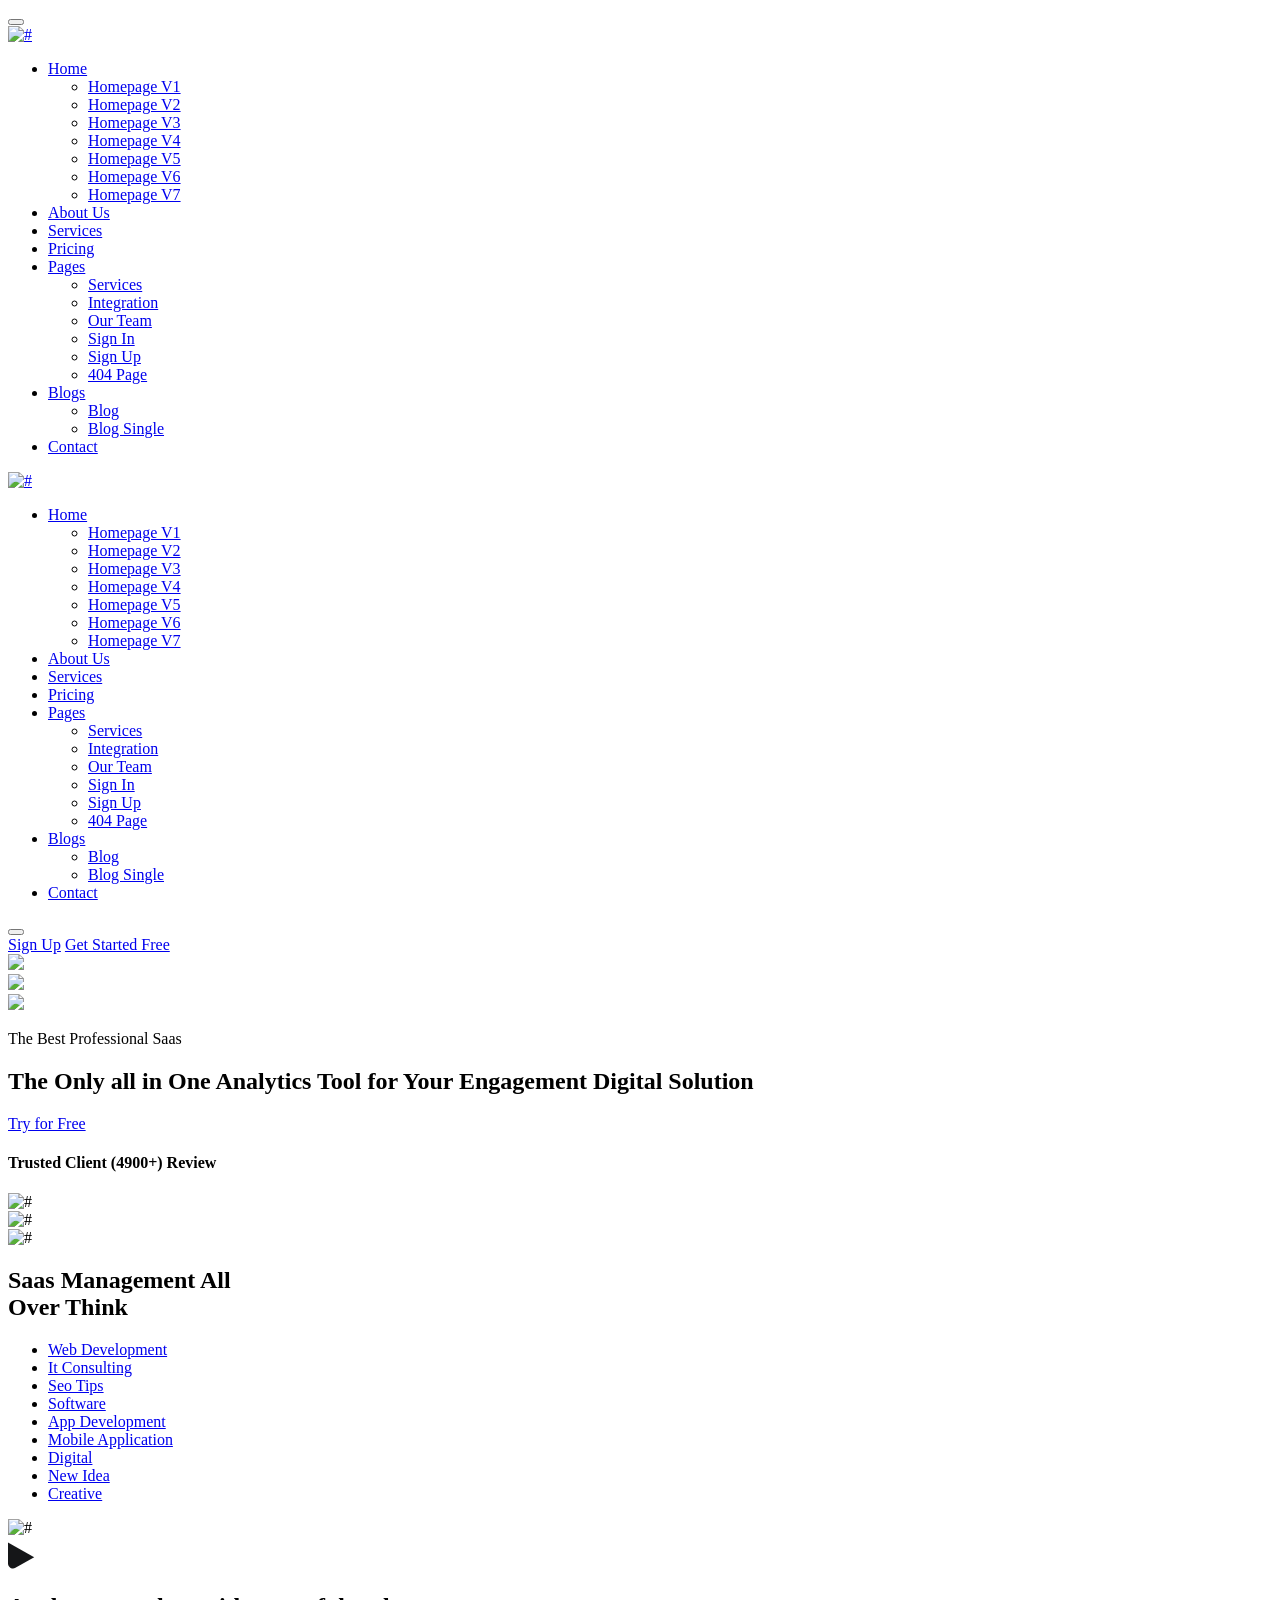
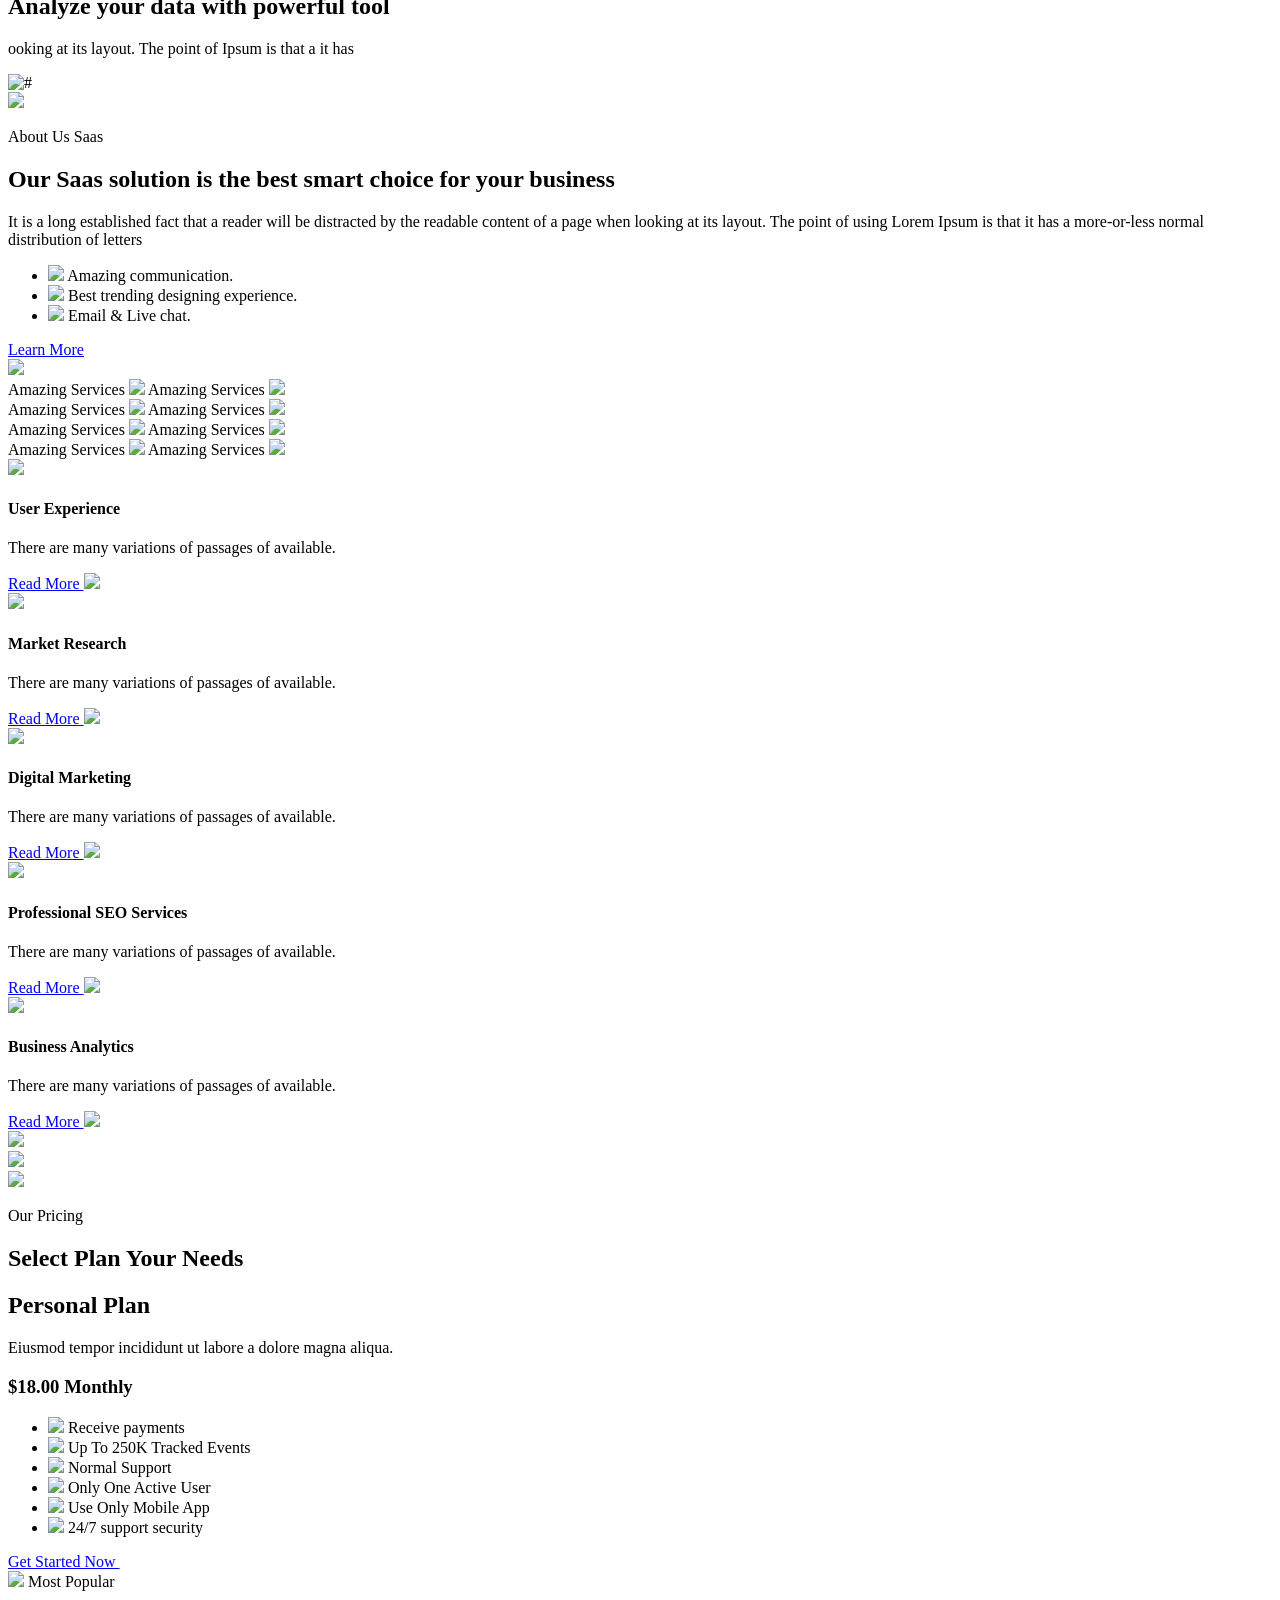
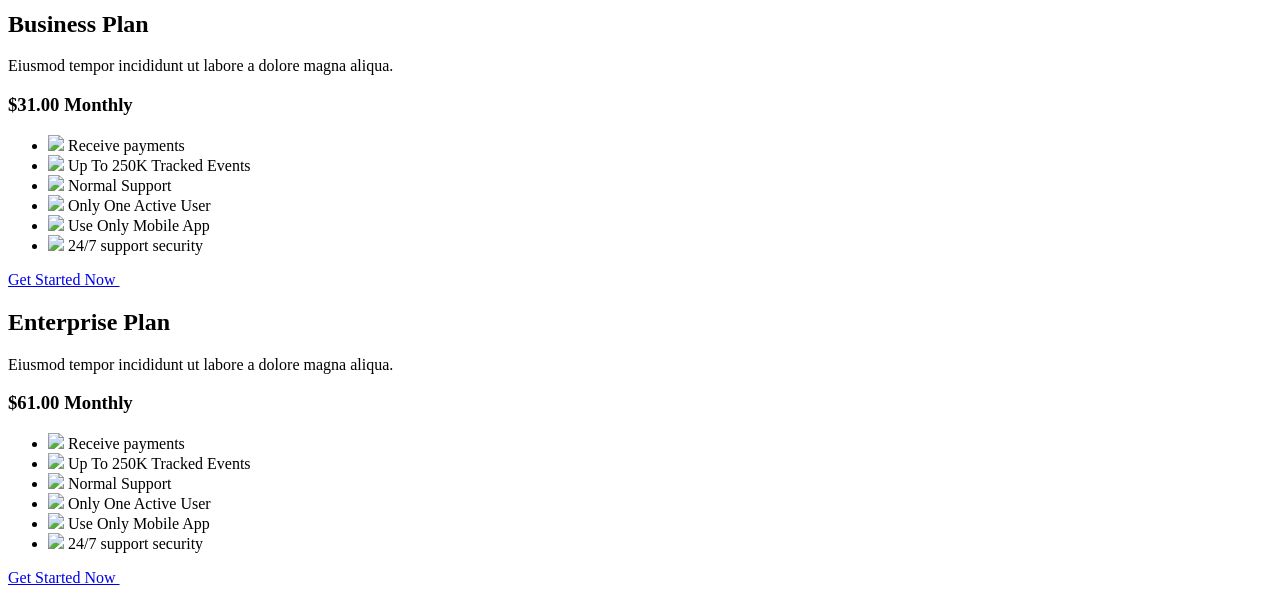
==== commit 632ce6a6: "Update index.html with base tag and style corrections Added base tag and updated stylesheet links fo" ====
--- a/index.html
+++ b/index.html
@@ -1,6 +1,8 @@
 <!DOCTYPE html>
 <html class="no-js" lang="ZXX">
   <head>
+    <base href="/Multipurpose-Saas--Landing-Page/">
+    
     <meta http-equiv="content-type" content="text/html;charset=utf-8" />
     <meta charset="utf-8" />
     <meta http-equiv="X-UA-Compatible" content="IE=edge" />
@@ -10,17 +12,16 @@
 
     <title>saastain - Creative Saas Landing Page</title>
 
-    <link class="border-radius-31" rel="icon" href="images/favicon.png" />
+    <link rel="icon" href="images/favicon.png" />
 
     <link rel="stylesheet" href="css/bootstrap.min.css" />
     <link rel="stylesheet" href="css/animate.min.css" />
     <link rel="stylesheet" href="css/aos.min.css" />
-    <link rel="stylesheet" href="https://cdnjs.cloudflare.com/ajax/libs/font-awesome/6.0.0/css/all.min.css" /> 
     <link rel="stylesheet" href="css/slick-bundle.min.css" />
     <link rel="stylesheet" href="css/video-popup.min.css" />
-    
-    <link rel="stylesheet" href="css/Saasify.css" />
-    <link rel="stylesheet" href="css/Style.css" />
+
+    <link rel="stylesheet" href="css/saasify.css" />
+    <link rel="stylesheet" href="style.css" />
   </head>
 
   <body>
@@ -152,13 +153,13 @@
       <section class="banner-area-v3 saastain-bg__cover" style="background-image: url('images/hero-bg-v3.jpg')">
         <div class="banner-area-v3__shape">
           <div class="banner-area-v3__shape--1 saastain-anim-shape3">
-            <img src="images/hero-v3-shape-1.svg" alt="shape" />
+            <img src="images/hero-v3-shape-1.svg" />
           </div>
           <div class="banner-area-v3__shape--2 saastain-anim-shape4">
-            <img src="images/hero-v3-shape-3.svg" alt="shape" />
+            <img src="images/hero-v3-shape-3.svg" />
           </div>
           <div class="banner-area-v3__shape--3 saastain-anim-shape5">
-            <img src="images/hero-v3-shape-2.svg" alt="shape" />
+            <img src="images/hero-v3-shape-2.svg" />
           </div>
         </div>
         <div class="banner-area-v3__inside">
@@ -214,7 +215,7 @@
               <div class="video-popup-img__icon">
                 <a href="#" class="js-video-btn" data-video-id="FzcfZyEhOoI">
                   <svg width="29" height="32" viewBox="0 0 29 32" fill="none" xmlns="http://www.w3.org/2000/svg">
-                    <path d="M26.1895 20.3647L7.43911 30.8429C4.10626 32.7053 0 30.2961 0 26.4781V16V5.52187C0 1.70393 4.10626 -0.70533 7.4391 1.15714L26.1895 11.6353C29.604 13.5434 29.604 18.4566 26.1895 20.3647Z" fill="#151618" />
+                    <path d="M26.1895 20.3647L7.43911 30.8429C4.10626 32.7053 0 30.2961 0 26.4781V16V5.52187C0 1.70393 4.10626 -0.70533 7.4391 i1.15714L26.1895 11.6353C29.604 13.5434 29.604 18.4566 26.1895 20.3647Z" fill="#151618"/>
                   </svg>
                 </a>
               </div>
@@ -223,7 +224,7 @@
           <div data-aos="fade-left" class="hero-features-v3 hero-features-v3--banner">
             <div class="hero-features-v3__heading">
               <h2 class="hero-features-v3__title">Analyze your data with powerful tool</h2>
-              <p class="hero-features-v3__text">looking at its layout. The point of Ipsum is that it has</p>
+              <p class="hero-features-v3__text">ooking at its layout. The point of Ipsum is that a it has</p>
             </div>
             <div class="hero-features-v3__inner xa-mp-1 mg-top-50 z-index-1k">
               <img src="images/feature-v3-3.png" alt="#" />
@@ -238,32 +239,28 @@
         <div class="row align-items-center">
           <div class="col-xxl-6 col-xl-6 col-lg-6 col-12 mg-top-30">
             <div class="about-section-v3__img" data-aos="fade-right">
-              <img src="images/app-dashbaord.png" alt="dashboard" />
+              <img src="images/app-dashbaord.png" />
             </div>
           </div>
           <div class="col-xxl-4 col-xl-5 col-lg-6 col-12">
             <div class="section-rs-space">
               <div class="section-title-v3 text-left" data-aos="fade-in">
                 <p class="section-title-v3__label mg-btm-10">About Us Saas</p>
-                <h2 class="section-title-v3__title m-0">
-                  Our Saas solution is the best smart choice for your business
-                </h2>
-                <p class="section-title-v3__text m-0 mg-top-35">
-                  It is a long established fact that a reader will be distracted by the readable content of a page when looking at its layout. The point of using Lorem Ipsum is that it has a more-or-less normal distribution of letters
-                </p>
+                <h2 class="section-title-v3__title m-0 images/logo-3.png"> Our Saas solution is the best smart choice for your business </h2>
+                <p class="section-title-v3__text m-0 mg-top-35"> It is a long established fact that a reader will be distracted by the readable content of a page when looking at its layout. The point of using Lorem Ipsum is that it has a more-or-less normal distribution of letters </p>
               </div>
               <ul class="list-features m-0 mg-top-30">
                 <li>
-                  <span class="flex-shrink-0"><img src="images/check-icon-v3.svg" alt="check" /></span>
+                  <span class="flex-shrink-0"><img src="images/check-icon-v3.svg" /></span>
                   <span>Amazing communication.</span>
                 </li>
                 <li>
-                  <span class="flex-shrink-0"><img src="images/check-icon-v3.svg" alt="check" /></span>
+                  <span class="flex-shrink-0"><img src="images/check-icon-v3.svg" /></span>
                   <span>Best trending designing experience.</span>
                 </li>
                 <li>
-                  <span class="flex-shrink-0"><img src="images/check-icon-v3.svg" alt="check" /></span>
-                  <span>Email & Live chat.</span>
+                  <span class="flex-shrink-0"><img src="images/check-icon-v3.svg" /></span>
+                  <span class="images/logo-3.png">Email & Live chat.</span>
                 </li>
               </ul>
               <a href="about.html" class="saastain-btn mg-top-40 primary-bg-hover primary-bg border-radius-31">Learn More</a>
@@ -272,7 +269,7 @@
         </div>
       </div>
       <div class="about-section-v3__shape">
-        <img src="images/about-section-v3-shape.png" alt="shape" />
+        <img src="images/about-section-v3-shape.png" />
       </div>
     </section>
 
@@ -280,27 +277,27 @@
       <div class="animated-lists">
         <div data-aos="fade-up" class="animated-lists__single">
           <span>Amazing Services</span>
-          <img src="images/animate-list-icon.svg" alt="icon" />
+          <img src="images/animate-list-icon.svg" />
           <span class="stroke-text">Amazing Services</span>
-          <img src="images/animate-list-icon.svg" alt="icon" />
+          <img src="images/animate-list-icon.svg" />
         </div>
         <div class="animated-lists__single">
           <span>Amazing Services</span>
-          <img src="images/animate-list-icon.svg" alt="icon" />
+          <img src="images/animate-list-icon.svg" />
           <span class="stroke-text">Amazing Services</span>
-          <img src="images/animate-list-icon.svg" alt="icon" />
+          <img src="images/animate-list-icon.svg" />
         </div>
         <div class="animated-lists__single">
           <span>Amazing Services</span>
-          <img src="images/animate-list-icon.svg" alt="icon" />
+          <img src="images/animate-list-icon.svg" />
           <span class="stroke-text">Amazing Services</span>
-          <img src="images/animate-list-icon.svg" alt="icon" />
+          <img src="images/animate-list-icon.svg" />
         </div>
         <div class="animated-lists__single">
           <span>Amazing Services</span>
-          <img src="images/animate-list-icon.svg" alt="icon" />
+          <img src="images/animate-list-icon.svg" />
           <span class="stroke-text">Amazing Services</span>
-          <img src="images/animate-list-icon.svg" alt="icon" />
+          <img src="images/animate-list-icon.svg" />
         </div>
       </div>
     </div>
@@ -310,75 +307,75 @@
         <div class="ux-features-list list-group" role="tablist">
           <div class="ux-features-list__single list-group-item active" data-bs-toggle="list" data-aos="fade-up" href="#saastain-tab1" role="tab">
             <div class="ux-features-list__main">
-              <div class="ux-features-list__icon"><img src="images/ux-icon-1.png" alt="icon" /></div>
+              <div class="ux-features-list__icon"><img src="images/ux-icon-1.png" /></div>
               <div class="ux-features-list__content">
                 <h4 class="ux-features-list__title">User Experience</h4>
                 <p class="ux-features-list__text">There are many variations of passages of available.</p>
               </div>
             </div>
             <div class="ux-features-list__button">
-              <a href="single-service.html">Read More <img src="images/arrow-right.svg" alt="arrow" /></a>
+              <a href="single-service.html">Read More <img src="images/arrow-right.svg" /></a>
             </div>
           </div>
           <div class="ux-features-list__single list-group-item" data-bs-toggle="list" data-aos="fade-up" data-aos-delay="100" href="#saastain-tab2" role="tab">
             <div class="ux-features-list__main">
-              <div class="ux-features-list__icon"><img src="images/ux-icon-2.png" alt="icon" /></div>
+              <div class="ux-features-list__icon"><img src="images/ux-icon-2.png" /></div>
               <div class="ux-features-list__content">
                 <h4 class="ux-features-list__title">Market Research</h4>
                 <p class="ux-features-list__text">There are many variations of passages of available.</p>
               </div>
             </div>
             <div class="ux-features-list__button">
-              <a href="single-service.html">Read More <img src="images/arrow-right.svg" alt="arrow" /></a>
+              <a href="single-service.html">Read More <img src="images/arrow-right.svg" /></a>
             </div>
           </div>
           <div class="ux-features-list__single list-group-item" data-bs-toggle="list" data-aos="fade-up" data-aos-delay="200" href="#saastain-tab3" role="tab">
             <div class="ux-features-list__main">
-              <div class="ux-features-list__icon"><img src="images/ux-icon-3.png" alt="icon" /></div>
+              <div class="ux-features-list__icon"><img src="images/ux-icon-3.png" /></div>
               <div class="ux-features-list__content">
                 <h4 class="ux-features-list__title">Digital Marketing</h4>
                 <p class="ux-features-list__text">There are many variations of passages of available.</p>
               </div>
             </div>
             <div class="ux-features-list__button">
-              <a href="single-service.html">Read More <img src="images/arrow-right.svg" alt="arrow" /></a>
+              <a href="single-service.html">Read More <img src="images/arrow-right.svg" /></a>
             </div>
           </div>
           <div class="ux-features-list__single list-group-item" data-bs-toggle="list" data-aos="fade-up" data-aos-delay="300" href="#saastain-tab1" role="tab">
             <div class="ux-features-list__main">
-              <div class="ux-features-list__icon"><img src="images/ux-icon-4.png" alt="icon" /></div>
+              <div class="ux-features-list__icon"><img src="images/ux-icon-4.png" /></div>
               <div class="ux-features-list__content">
                 <h4 class="ux-features-list__title">Professional SEO Services</h4>
                 <p class="ux-features-list__text">There are many variations of passages of available.</p>
               </div>
             </div>
             <div class="ux-features-list__button">
-              <a href="single-service.html">Read More <img src="images/arrow-right.svg" alt="arrow" /></a>
+              <a href="single-service.html">Read More <img src="images/arrow-right.svg" /></a>
             </div>
           </div>
           <div class="ux-features-list__single list-group-item" data-bs-toggle="list" data-aos="fade-up" data-aos-delay="400" href="#saastain-tab2" role="tab">
             <div class="ux-features-list__main">
-              <div class="ux-features-list__icon"><img src="images/ux-icon-5.png" alt="icon" /></div>
+              <div class="ux-features-list__icon"><img src="images/ux-icon-5.png" /></div>
               <div class="ux-features-list__content">
                 <h4 class="ux-features-list__title">Business Analytics</h4>
                 <p class="ux-features-list__text">There are many variations of passages of available.</p>
               </div>
             </div>
             <div class="ux-features-list__button">
-              <a href="single-service.html">Read More <img src="images/arrow-right.svg" alt="arrow" /></a>
+              <a href="single-service.html">Read More <img src="images/arrow-right.svg" /></a>
             </div>
           </div>
         </div>
         <div data-aos="fade-left" class="ux-images">
           <div class="tab-content" id="nav-tabContent">
             <div class="tab-pane fade show active" id="saastain-tab1" role="tabpanel">
-              <img src="images/ux-image.jpg" alt="UX" />
+              <img src="images/ux-image.jpg" />
             </div>
             <div class="tab-pane fade" id="saastain-tab2" role="tabpanel">
-              <img src="images/ux-image-2.jpg" alt="UX" />
+              <img src="images/ux-image-2.jpg" />
             </div>
             <div class="tab-pane fade" id="saastain-tab3" role="tabpanel">
-              <img src="images/ux-image-3.jpg" alt="UX" />
+              <img src="images/ux-image-3.jpg" />
             </div>
           </div>
         </div>
@@ -400,105 +397,97 @@
               <h2 class="single-price-table__title">Personal Plan</h2>
               <p class="single-price-table__text">Eiusmod tempor incididunt ut labore a dolore magna aliqua.</p>
               <h3 class="price-amount range__output rang-out-1">
-                $<output>18.00</output> <span class="duration">Monthly</span>
+                $<output>18.00</output>
+                <span class="duration">Monthly</span>
               </h3>
               <span class="price-range-bar"></span>
               <div class="single-price-table__features">
                 <ul>
-                  <li><span class="single-price-table__features-icon"><img src="images/check-icon-3.svg" alt="check" /></span><span> Receive payments </span></li>
-                  <li><span class="single-price-table__features-icon"><img src="images/check-icon-3.svg" alt="check" /></span><span> Up To 250K Tracked Events </span></li>
-                  <li><span class="single-price-table__features-icon"><img src="images/check-icon-3.svg" alt="check" /></span><span> Normal Support </span></li>
-                  <li><span class="single-price-table__features-icon"><img src="images/check-icon-3.svg" alt="check" /></span><span> Only One Active User </span></li>
-                  <li><span class="single-price-table__features-icon"><img src="images/check-icon-3.svg" alt="check" /></span><span> Use Only Mobile App </span></li>
-                  <li><span class="single-price-table__features-icon"><img src="images/check-icon-3.svg" alt="check" /></span><span> 24/7 support security </span></li>
+                  <li><span class="single-price-table__features-icon"><img src="images/check-icon-3.svg" /></span><span> Receive payments </span></li>
+                  <li><span class="single-price-table__features-icon"><img src="images/check-icon-3.svg" /></span><span> Up To 250K Tracked Events </span></li>
+                  <li><span class="single-price-table__features-icon"><img src="images/check-icon-3.svg" /></span><span> Normal Support </span></li>
+                  <li><span class="single-price-table__features-icon"><img src="images/check-icon-3.svg" /></span><span> Only One Active User </span></li>
+                  <li><span class="single-price-table__features-icon"><img src="images/check-icon-3.svg" /></span><span> Use Only Mobile App </span></li>
+                  <li><span class="single-price-table__features-icon"><img src="images/check-icon-3.svg" /></span><span> 24/7 support security </span></li>
                 </ul>
                 <a class="saastain-btn__v2 pricing-button w-100 primary-bg primary-bg-hover-1" href="contact.html">
                   <span> Get Started Now </span>
                   <span>
                     <svg xmlns="http://www.w3.org/2000/svg" width="18" height="12" viewBox="0 0 18 12" fill="none">
-                      <path d="M1.5 5.93341L16.5 5.93341" stroke-width="1.7" stroke-linecap="round" />
-                      <path d="M12.5 0.937317C12.5 0.937317 17 5.70534 17 5.93301C17 6.16067 12.5 10.9287 12.5 10.9287" stroke-width="1.7" stroke-linecap="round" stroke-linejoin="round" />
+                      <path d="M1.5 5.93341L16.5 5.93341" stroke-width="1.7" stroke-linecap="round"/>
+                      <path d="M12.5 0.937317C12.5 0.937317 17 5.70534 17 5.93301C17 6.16067 12.5 10.9287 12.5 10.9287" stroke-width="1.7" stroke-linecap="round" stroke-linejoin="round"/>
                     </svg>
                   </span>
                 </a>
               </div>
             </div>
           </div>
-
           <div data-aos="fade-up" class="col-lg-4 col-12">
             <div class="single-price-table single-price-table__v3 middle-active">
               <div class="popular-text">
-                <img src="images/price-vector-2.svg" alt="vector" /> <span>Most Popular</span>
+                <img src="images/price-vector-2.svg" />
+                <span>Most Popular</span>
               </div>
               <h2 class="single-price-table__title">Business Plan</h2>
               <p class="single-price-table__text">Eiusmod tempor incididunt ut labore a dolore magna aliqua.</p>
               <h3 class="price-amount range__output rang-out-2">
-                $<output>31.00</output> <span class="duration">Monthly</span>
+                $<output>31.00</output>
+                <span class="duration">Monthly</span>
               </h3>
               <span class="price-range-bar"></span>
               <div class="single-price-table__features">
                 <ul>
-                  <li><span class="single-price-table__features-icon"><img src="images/check-icon-3.svg" alt="check" /></span><span> Receive payments </span></li>
-                  <li><span class="single-price-table__features-icon"><img src="images/check-icon-3.svg" alt="check" /></span><span> Up To 250K Tracked Events </span></li>
-                  <li><span class="single-price-table__features-icon"><img src="images/check-icon-3.svg" alt="check" /></span><span> Normal Support </span></li>
-                  <li><span class="single-price-table__features-icon"><img src="images/check-icon-3.svg" alt="check" /></span><span> Only One Active User </span></li>
-                  <li><span class="single-price-table__features-icon"><img src="images/check-icon-3.svg" alt="check" /></span><span> Use Only Mobile App </span></li>
-                  <li><span class="single-price-table__features-icon"><img src="images/check-icon-3.svg" alt="check" /></span><span> 24/7 support security </span></li>
+                  <li><span class="single-price-table__features-icon"><img src="images/check-icon-3.svg" /></span><span> Receive payments </span></li>
+                  <li><span class="single-price-table__features-icon"><img src="images/check-icon-3.svg" /></span><span> Up To 250K Tracked Events </span></li>
+                  <li><span class="single-price-table__features-icon"><img src="images/check-icon-3.svg" /></span><span> Normal Support </span></li>
+                  <li><span class="single-price-table__features-icon"><img src="images/check-icon-3.svg" /></span><span> Only One Active User </span></li>
+                  <li><span class="single-price-table__features-icon"><img src="images/check-icon-3.svg" /></span><span> Use Only Mobile App </span></li>
+                  <li><span class="single-price-table__features-icon"><img src="images/check-icon-3.svg" /></span><span> 24/7 support security </span></li>
                 </ul>
                 <a class="saastain-btn__v2 pricing-button w-100 primary-bg primary-bg-hover-1" href="contact.html">
                   <span> Get Started Now </span>
                   <span>
                     <svg xmlns="http://www.w3.org/2000/svg" width="18" height="12" viewBox="0 0 18 12" fill="none">
-                      <path d="M1.5 5.93341L16.5 5.93341" stroke-width="1.7" stroke-linecap="round" />
-                      <path d="M12.5 0.937317C12.5 0.937317 17 5.70534 17 5.93301C17 6.16067 12.5 10.9287 12.5 10.9287" stroke-width="1.7" stroke-linecap="round" stroke-linejoin="round" />
+                      <path d="M1.5 5.93341L16.5 5.93341" stroke-width="1.7" stroke-linecap="round"/>
+                      <path d="M12.5 0.937317C12.5 0.937317 17 5.70534 17 5.93301C17 6.16067 12.5 10.9287 12.5 10.9287" stroke-width="1.7" stroke-linecap="round" stroke-linejoin="round"/>
                     </svg>
                   </span>
                 </a>
               </div>
             </div>
           </div>
-
           <div data-aos="fade-left" class="col-lg-4 col-12">
             <div class="single-price-table single-price-table__v3">
               <h2 class="single-price-table__title">Enterprise Plan</h2>
               <p class="single-price-table__text">Eiusmod tempor incididunt ut labore a dolore magna aliqua.</p>
               <h3 class="price-amount range__output rang-out-3">
-                $<output>61.00</output> <span class="duration">Monthly</span>
+                $<output>61.00</output>
+                <span class="duration">Monthly</span>
               </h3>
               <span class="price-range-bar"></span>
               <div class="single-price-table__features">
                 <ul>
-                  <li><span class="single-price-table__features-icon"><img src="images/check-icon-3.svg" alt="check" /></span><span> Receive payments </span></li>
-                  <li><span class="single-price-table__features-icon"><img src="images/check-icon-3.svg" alt="check" /></span><span> Up To 500K Tracked Events </span></li>
-                  <li><span class="single-price-table__features-icon"><img src="images/check-icon-3.svg" alt="check" /></span><span> Dedicated Support </span></li>
-                  <li><span class="single-price-table__features-icon"><img src="images/check-icon-3.svg" alt="check" /></span><span> Unlimited Active Users </span></li>
-                  <li><span class="single-price-table__features-icon"><img src="images/check-icon-3.svg" alt="check" /></span><span> Full Platform Access </span></li>
-                  <li><span class="single-price-table__features-icon"><img src="images/check-icon-3.svg" alt="check" /></span><span> 24/7 Premium Security </span></li>
+                  <li><span class="single-price-table__features-icon"><img src="images/check-icon-3.svg" /></span><span> Receive payments </span></li>
+                  <li><span class="single-price-table__features-icon"><img src="images/check-icon-3.svg" /></span><span> Up To 250K Tracked Events </span></li>
+                  <li><span class="single-price-table__features-icon"><img src="images/check-icon-3.svg" /></span><span> Normal Support </span></li>
+                  <li><span class="single-price-table__features-icon"><img src="images/check-icon-3.svg" /></span><span> Only One Active User </span></li>
+                  <li><span class="single-price-table__features-icon"><img src="images/check-icon-3.svg" /></span><span> Use Only Mobile App </span></li>
+                  <li><span class="single-price-table__features-icon"><img src="images/check-icon-3.svg" /></span><span> 24/7 support security </span></li>
                 </ul>
                 <a class="saastain-btn__v2 pricing-button w-100 primary-bg primary-bg-hover-1" href="contact.html">
                   <span> Get Started Now </span>
                   <span>
                     <svg xmlns="http://www.w3.org/2000/svg" width="18" height="12" viewBox="0 0 18 12" fill="none">
-                      <path d="M1.5 5.93341L16.5 5.93341" stroke-width="1.7" stroke-linecap="round" />
-                      <path d="M12.5 0.937317C12.5 0.937317 17 5.70534 17 5.93301C17 6.16067 12.5 10.9287 12.5 10.9287" stroke-width="1.7" stroke-linecap="round" stroke-linejoin="round" />
+                      <path d="M1.5 5.93341L16.5 5.93341" stroke-width="1.7" stroke-linecap="round"/>
+                      <path d="M12.5 0.937317C12.5 0.937317 17 5.70534 17 5.93301C17 6.16067 12.5 10.9287 12.5 10.9287" stroke-width="1.7" stroke-linecap="round" stroke-linejoin="round"/>
                     </svg>
                   </span>
                 </a>
               </div>
             </div>
           </div>
-          </div>
+        </div>
       </div>
     </section>
-    <script src="js/Jquery-min.js"></script>
-    <script src="js/Jquery-migrate.js"></script>
-    <script src="js/Bootstrap.min.js"></script>
-    <script src="js/Aos.min.js"></script>
-    <script src="js/Slick-bundle.min.js"></script>
-    <script src="js/Video-popup.min.js"></script>
-    <script src="js/Waypoints.min.js"></script>
-    <script src="js/Jquery.counterup.min.js"></script>
-    
-    <script src="js/Active.js"></script>
   </body>
 </html>
--- a/css/saasify.css
+++ b/css/saasify.css
@@ -0,0 +1,2604 @@
+/*======================================
+	Theme Default
+========================================*/
+@import url("https://fonts.googleapis.com/css2?family=Inter:wght@300;400;500;600;700;800;900&amp;display=swap");
+
+* {
+  font-family: "Inter", sans-serif;
+}
+:root {
+  --primary_color: #bca3ea;
+  --primary_color-2: #a4db74;
+  --h7_primary_color: #52ee98;
+  --hover_color: #afd449;
+  --hover_color-2: #afd449;
+  --heading_color: #151618;
+  --heading_color-2: #252f4b;
+  --text_color: #595959;
+  --text_color-2: #646774;
+  --input_color: #b1b1b1;
+  --gray_bg: #f5f6fa;
+  --offwhite_color: #fbfcfd;
+  --border_color: #e8e9eb;
+  --yellow: #ffb21c;
+  --bg-color: #191919;
+  --white: #ffffff;
+  --black: #000000;
+  --red_color: #e96161;
+  --brand: #212224;
+  --red-bg: #ffe2e9;
+  --blue_color: #5c56ff;
+  --ai_blue: #1904e5;
+  --ai_main-black: #0a0118;
+  --h5-paragraph: #939393;
+  --h6-paragraph: #646774;
+  --h6-gr: #a4db74;
+  --h6-black: #252f4b;
+  --h7-heading: #151618;
+  --h7-paragraph: #7a7a7a;
+  --gr-color: #b8e1e8;
+  --h6-gradient-color: linear-gradient(113.04deg, #9a77f9 -2.43%, #7746fd 100%);
+  --gradient-color: linear-gradient(113deg, #9a77f9 -2.43%, #7746fd 100%);
+  --gradient-color-2: linear-gradient(101.03deg, #b8e1e8 0%, #d4ecba 100%);
+  --h5-gradient: linear-gradient(94.31deg, #794aff 5.85%, #1904e5 95.44%);
+  max-width: 100vw;
+  overflow-x: hidden;
+}
+
+.style-2 {
+  --primary_color: #a4db74;
+  --hover_color: #afd449;
+  --heading_color: #252f4b;
+  --text_color: #646774;
+}
+
+h1,
+h1 a,
+h2,
+h2 a,
+h3,
+h3 a,
+h4,
+h4 a,
+h5,
+h5 a,
+h6,
+h6 a {
+  font-weight: 700;
+  color: var(--heading_color);
+  background-color: var(--gradient-color);
+  line-height: 135%;
+}
+.style-2 h1,
+h1 a,
+h2,
+h2 a,
+h3,
+h3 a,
+h4,
+h4 a,
+h5,
+h5 a,
+h6,
+h6 a {
+  line-height: 130%;
+}
+
+table,
+table tr,
+table td,
+table th {
+  color: var(--heading_color);
+}
+
+.offwhite-color {
+  color: var(--offwhite_color);
+}
+.offwhite-bg {
+  background-color: var(--offwhite_color);
+}
+.container {
+  max-width: 1320px;
+}
+
+.style-2 .container {
+  max-width: 1345px;
+}
+
+@media (max-width: 1440.98px) {
+  .style-2 .container {
+    max-width: 1245px;
+  }
+}
+
+.saastain-zindex-1 {
+  z-index: 10000;
+}
+.saastain-zindex-2 {
+  z-index: 20000;
+}
+.bg-transparent {
+  background-color: transparent;
+}
+P {
+  font-size: 18px;
+  color: var(--text_color);
+  font-weight: 400;
+  line-height: 28px;
+}
+
+iframe {
+  border: none;
+}
+
+a,
+b,
+div,
+ul,
+li {
+  -webkit-tap-highlight-color: rgba(0, 0, 0, 0);
+  -webkit-tap-highlight-color: transparent;
+  -moz-outline-: none;
+}
+
+input[type="text"],
+input[type="email"],
+input[type="url"],
+input[type="password"],
+input[type="search"],
+input[type="number"],
+input[type="tel"],
+input[type="range"],
+input[type="date"],
+input[type="month"],
+input[type="week"],
+input[type="time"],
+input[type="datetime"],
+input[type="datetime-local"],
+input[type="color"],
+textarea {
+  -moz-outline: none;
+  /* outline: none; */
+  /* box-shadow: none; */
+  /* color: var(--input_color); */
+  /* border-color: #ccc #ccc #bbb; */
+  border-radius: 4px;
+  background: #e6e6e6;
+  width: 100%;
+}
+
+input[type="text"]:focus,
+input[type="email"]:focus,
+input[type="url"]:focus,
+input[type="password"]:focus,
+input[type="search"]:focus,
+input[type="number"]:focus,
+input[type="tel"]:focus,
+input[type="range"]:focus,
+input[type="date"]:focus,
+input[type="month"]:focus,
+input[type="week"]:focus,
+input[type="time"]:focus,
+input[type="datetime"]:focus,
+input[type="datetime-local"]:focus,
+input[type="color"]:focus,
+textarea:focus {
+  color: var(--heading_color);
+}
+
+img:not([draggable]),
+embed,
+object,
+video {
+  max-width: 100%;
+  height: auto;
+}
+
+a {
+  text-decoration: none;
+  outline: 0;
+  color: var(--heading_color);
+}
+a:active,
+a:focus,
+a:hover,
+a:visited {
+  text-decoration: none;
+  outline: 0;
+  outline: none;
+}
+
+.style-2 a {
+  color: var(--heading_color);
+}
+
+img {
+  border: none;
+  max-width: 100%;
+  height: auto;
+}
+button:focus {
+  -moz-outline: none;
+  outline: none;
+  box-shadow: none;
+}
+.section-padding {
+  padding-top: 130px;
+  padding-bottom: 130px;
+}
+.ov-hidden {
+  overflow: hidden;
+}
+.saastain-hidden {
+  opacity: 0 !important;
+  visibility: hidden !important;
+}
+.form-control {
+  box-shadow: none !important;
+}
+/* Cursor */
+.saastain-mouse-move-big,
+.saastain-mouse-move-sm {
+  position: fixed;
+  border-radius: 50%;
+  -webkit-transform: translate(-50%, -50%);
+  transform: translate(-50%, -50%);
+  z-index: 4000001;
+}
+.saastain-mouse-move-big {
+  width: 40px;
+  height: 40px;
+  border: 2px solid var(--yellow);
+  left: 0;
+  top: 0;
+  pointer-events: none;
+  -webkit-transition: 0.15s;
+  transition: 0.15s;
+  background: #ffb21c1c;
+}
+.saastain-mouse-move-sm {
+  width: 8px;
+  height: 8px;
+  background-color: var(--yellow);
+  left: 0;
+  top: 0;
+  pointer-events: none;
+  -webkit-transition: 0.2s;
+  transition: 0.2s;
+}
+
+/* Flex Styles */
+.saastain-flex__center {
+  display: flex;
+  justify-content: center;
+  align-items: center;
+}
+.saastain-flex__space {
+  display: flex;
+  justify-content: space-between;
+  align-items: center;
+}
+.saastain-bg__cover {
+  background-size: cover;
+  background-position: relative;
+  background-repeat: no-repeat;
+}
+.saastain-flex-wrap {
+  flex-wrap: wrap;
+}
+.saastain-flex-start {
+  display: flex !important;
+  align-items: center;
+  justify-content: start;
+}
+.saastain-flex-end {
+  display: flex !important;
+  align-items: end;
+  justify-content: end;
+}
+.saastain-flex-between {
+  display: flex !important;
+  align-items: center;
+  justify-content: space-between;
+}
+.saastain-jcontent-center {
+  justify-content: center;
+}
+.saastain-aitems-center {
+  align-items: center;
+}
+.saastain-flex-gap-150 {
+  gap: 130px;
+}
+.saastain-flex-gap-10 {
+  gap: 10px;
+}
+.saastain-flex-gap-5 {
+  gap: 5px;
+}
+.saastain-flex-column {
+  display: flex;
+  flex-direction: column;
+}
+.saastain-flex-column-between {
+  display: flex;
+  flex-direction: column;
+  justify-content: space-between;
+}
+.saastain-flex-gap-200 {
+  gap: 200px;
+}
+
+/* Button */
+.saastain-btn {
+  font-size: 18px;
+  font-weight: 600;
+  line-height: 100%;
+  text-align: center;
+  background-color: transparent;
+  border: 2px solid transparent;
+  border-radius: 4px;
+  padding: 18px 32px;
+  display: inline-block;
+  transition: 0.3s;
+  color: var(--heading_color);
+}
+
+.style-2 .saastain-btn {
+  line-height: initial;
+  padding: 13px 35px;
+  color: var(--heading_color);
+  display: inline-flex;
+  align-items: center;
+  gap: 8px;
+  justify-content: center;
+}
+
+.saastain-btn:hover {
+  transform: scale(1.03);
+}
+.saastain-btn-hover:hover {
+  background: transparent;
+  border: 2px solid var(--yellow);
+}
+.primary-bg-hover:hover {
+  background: transparent;
+  color: var(--primary_color);
+  border: 2px solid var(--primary_color);
+}
+
+.primary-bg-hover-1:hover {
+  color: var(--black);
+  border: 2px solid var(--black);
+  background: transparent;
+}
+.saastain-btn__v2 {
+  font-size: 18px;
+  font-weight: 600;
+  line-height: 100%;
+  color: var(--heading_color);
+  padding: 1.31rem 0;
+  /* border: none; */
+  background: none;
+  border: 2px solid transparent;
+  transition: 0.3s;
+  display: inline-block;
+  text-align: center;
+  border-radius: 16px;
+}
+.saastain-btn__v2 svg {
+  stroke: currentColor;
+}
+
+.style-2 .saastain-btn__v2 {
+  border-radius: 4px;
+  line-height: initial;
+  color: var(--heading_color);
+  text-align: center;
+  display: inline-flex;
+  align-items: center;
+  justify-content: center;
+  gap: 8px;
+}
+
+.saastain-btn:hover {
+  box-shadow: 0 8px 12px 0 rgba(0, 0, 0, 0), 0 6px 10px 0 rgba(0, 0, 0, 0.08);
+}
+.saastain-btn__v2.pricing-button:hover {
+  background: #fff !important;
+  box-shadow: 0 8px 12px 0 rgba(0, 0, 0, 0), 0 6px 10px 0 rgba(0, 0, 0, 0.08);
+}
+.black-bg {
+  background-color: var(--black) !important;
+}
+
+.white-text {
+  color: var(--white) !important;
+}
+
+.saastain-btn__v3 {
+  border-color: var(--primary_color);
+  color: #fff !important;
+}
+.saastain-btn__v3:hover {
+  border-color: transparent;
+  color: var(--heading_color) !important;
+  background-color: var(--primary_color);
+}
+
+.saastain-btn__v4 {
+  background: var(--gradient-color-2);
+}
+.hr-line {
+  width: 100%;
+  height: 1px;
+  background: #bca3ea30;
+}
+.white-text {
+  color: var(--white);
+}
+
+.heading_color-text {
+  color: var(--heading_color);
+}
+
+.heading-bg {
+  border: 2px solid var(--heading_color);
+  border-radius: 5.125rem;
+  background: transparent;
+}
+
+.heading-hover:hover {
+  border: 2px solid var(--heading_color);
+  background: var(--heading_color);
+  color: var(--white);
+}
+
+.heading-hover:hover svg path {
+  fill: var(--white);
+}
+
+.second-bg {
+  background-color: var(--bg-color);
+}
+
+.yellow-bg {
+  background-color: var(--yellow) !important;
+}
+
+.gray-bg {
+  background-color: var(--gray_bg) !important;
+}
+
+.yellow-text {
+  color: var(--yellow) !important;
+}
+
+.text-color {
+  color: var(--text_color);
+}
+
+.primary-bg {
+  /* background-color: var(--primary_color); */
+}
+
+.blue-text {
+  color: var(--blue_color);
+}
+
+/* Slick Slider */
+
+.slick-dots {
+  display: flex;
+  list-style: none;
+  padding: 0;
+  margin: 0;
+  gap: 30px;
+  justify-content: center;
+  align-items: center;
+  margin-top: 40px;
+}
+.slick-dots li button {
+  background: transparent;
+  font-size: 0;
+  width: 10px;
+  height: 10px;
+  background: #5e5e5e;
+  border-radius: 100%;
+  margin: 0;
+  padding: 0;
+  border: none;
+}
+.slick-dots li.slick-active button {
+  background: var(--primary_color);
+}
+
+.slick-dots li {
+  line-height: initial;
+  margin: 0;
+  gap: 0;
+  line-height: initial;
+  display: flex;
+  position: relative;
+  transition: all 0.3s ease;
+}
+.slick-dots li:before {
+  content: "";
+  width: 24px;
+  height: 24px;
+  position: absolute;
+  border: 2px solid var(--primary_color);
+  border-radius: 100%;
+  left: -7px;
+  top: -7px;
+  opacity: 0;
+  visibility: hidden;
+  transition: all 0.3s ease;
+}
+
+.style-2 .slick-dots li:before {
+  border: 2px solid var(--primary_color);
+}
+
+.slick-dots li.slick-active:before {
+  opacity: 1;
+  visibility: visible;
+}
+
+/* Margin */
+
+.mb-r-3 {
+  margin-bottom: 3.31rem;
+}
+
+.mr-20 {
+  margin-right: 20px;
+}
+
+.mb-57 {
+  margin-bottom: 57px;
+}
+
+.mt-r-2 {
+  margin-top: 2.19rem;
+}
+
+.mt-r-56 {
+  margin-top: 3.56rem;
+}
+
+.mt-r-3 {
+  margin-top: 2.14rem;
+}
+
+.mb-b-30 {
+  margin-bottom: 5.625rem;
+}
+
+.mb-r-113 {
+  margin-bottom: 1.13rem;
+}
+
+.mb-57 {
+  margin-bottom: 57px !important;
+}
+
+.mt-36 {
+  margin-top: 36px;
+}
+
+.mt-11 {
+  margin-top: 11px;
+}
+
+.mt-2 {
+  margin-top: 2px;
+}
+
+.mt-40 {
+  margin-top: 40px;
+}
+
+.mb-40 {
+  margin-bottom: 40px;
+}
+
+.mt-42 {
+  margin-top: 42px;
+}
+
+.mt-30 {
+  margin-top: 30px;
+}
+
+.mx-30 {
+  margin-left: 30px;
+  margin-right: 30px;
+}
+
+.mt-60 {
+  margin-top: 60px;
+}
+
+.mb-0 {
+  margin-bottom: 0;
+}
+
+.mb-20 {
+  margin-bottom: 20px;
+}
+
+.mt-130 {
+  margin-top: 130px;
+}
+
+.mb-50 {
+  margin-bottom: 50px;
+}
+
+.mt-160 {
+  margin-top: 160px;
+}
+
+.py-20 {
+  padding-top: 20px;
+  padding-bottom: 20px;
+}
+
+.pt-35 {
+  padding-top: 35px;
+}
+
+.pb-35 {
+  padding-bottom: 35px;
+}
+
+.pl-30 {
+  padding-left: 30px !important;
+}
+
+.pl-40 {
+  padding-left: 40px;
+}
+
+.pr-40 {
+  padding-right: 40px;
+}
+
+.border-radius-31 {
+  border-radius: 31.25rem;
+}
+.style-2 .border-radius-31 {
+  border-radius: 100px;
+}
+.gap-20 {
+  gap: 20px;
+}
+.gap-30 {
+  gap: 30px;
+}
+
+ul li a,
+ul,
+li,
+ol,
+li,
+ol li a,
+.list-group a,
+b,
+button,
+a,
+a::before,
+tr,
+td,
+table {
+  transition: all 0.3s ease;
+  -webkkit-transition: all 0.3s ease;
+  -moz-transition: all 0.3s ease;
+}
+a,
+button,
+input,
+textarea {
+  font-weight: 600;
+}
+img,
+a,
+input,
+h1,
+h2,
+h3,
+h4,
+h5,
+h6,
+p,
+label,
+svg {
+  -moz-transition: all 0.4s ease;
+  -webkit-transition: all 0.4s ease;
+  transition: all 0.4s ease;
+}
+dfn,
+cite,
+em,
+i {
+  font-style: italic;
+}
+
+section,
+label,
+div {
+  position: relative;
+}
+address {
+  margin: 0 0 1.5em;
+}
+pre {
+  background: #eee;
+  font-family: "Inter", sans-serif;
+  font-size: 15px;
+  font-size: 0.9375rem;
+  line-height: 1.6;
+  margin-bottom: 1.6em;
+  max-width: 100%;
+  overflow: auto;
+  padding: 1.6em;
+}
+code,
+kbd,
+tt,
+var {
+  font-family: "Inter", sans-serif;
+  font-size: 15px;
+  font-size: 0.9375rem;
+}
+abbr,
+acronym {
+  border-bottom: 1px dotted #666;
+  cursor: help;
+}
+mark,
+ins {
+  background: #fff9c0;
+  text-decoration: none;
+}
+big {
+  font-size: 125%;
+}
+html {
+  -webkit-box-sizing: border-box;
+  box-sizing: border-box;
+  scroll-behavior: auto !important;
+}
+*,
+*:before,
+*:after {
+  -webkit-box-sizing: inherit;
+  box-sizing: inherit;
+}
+body {
+  background: #fff;
+  overflow-x: hidden;
+}
+hr {
+  background-color: #ccc;
+  border: 0;
+  height: 1px;
+  margin-bottom: 1.5em;
+}
+
+/* Custom Font Size */
+.saastain-large-font {
+  font-size: 44px;
+}
+@media (max-width: 992px) {
+  .saastain-large-font {
+    font-size: 20px;
+  }
+}
+
+.list-none,
+.list-none li {
+  list-style: none;
+  padding: 0;
+  margin: 0;
+}
+.saastain-no-border {
+  border: none !important;
+}
+.oy-hidden {
+  overflow-x: hidden;
+}
+ul {
+  list-style-type: disc;
+}
+
+a {
+  display: inline-block;
+}
+dt {
+  font-weight: bold;
+}
+dd {
+  margin: 0 1.5em 1.5em;
+}
+img {
+  height: auto;
+  max-width: 100%;
+}
+figure {
+  margin: 1em 0;
+}
+table {
+  margin: 0 0 1.5em;
+  width: 100%;
+}
+select {
+  border: 1px solid #ccc;
+}
+.border-1px {
+  border: 1px solid var(--border_color);
+}
+.border-transparent {
+  border-color: transparent !important;
+}
+textarea {
+  width: 100%;
+  height: 170px !important;
+}
+a {
+  color: inherit;
+}
+a:hover,
+a:focus,
+a:active {
+  color: inherit;
+}
+a:hover,
+a:active {
+  outline: 0;
+}
+.screen-reader-text {
+  border: 0;
+  clip: rect(1px, 1px, 1px, 1px);
+  -webkit-clip-path: inset(50%);
+  clip-path: inset(50%);
+  height: 1px;
+  margin: -1px;
+  overflow: hidden;
+  padding: 0;
+  position: absolute !important;
+  width: 1px;
+  word-wrap: normal !important;
+}
+.screen-reader-text:focus {
+  background-color: #f1f1f1;
+  border-radius: 3px;
+  -webkit-box-shadow: 0 0 2px 2px rgba(0, 0, 0, 0.6);
+  box-shadow: 0 0 2px 2px rgba(0, 0, 0, 0.6);
+  clip: auto !important;
+  -webkit-clip-path: none;
+  clip-path: none;
+  color: #21759b;
+  display: block;
+  font-size: 14px;
+  font-size: 0.875rem;
+  font-weight: bold;
+  height: auto;
+  left: 5px;
+  line-height: normal;
+  padding: 15px 23px 14px;
+  text-decoration: none;
+  top: 5px;
+  width: auto;
+  z-index: 100000;
+}
+#content[tabindex="-1"]:focus {
+  outline: 0;
+}
+.alignleft {
+  display: inline;
+  float: left;
+  margin-right: 1.5em;
+}
+.alignright {
+  display: inline;
+  float: right;
+  margin-left: 1.5em;
+}
+.aligncenter {
+  clear: both;
+  display: block;
+  margin-left: auto;
+  margin-right: auto;
+}
+.clear:before,
+.clear:after,
+.entry-content:before,
+.entry-content:after,
+.comment-content:before,
+.comment-content:after,
+.site-header:before,
+.site-header:after,
+.site-content:before,
+.site-content:after,
+.site-footer:before,
+.site-footer:after {
+  content: "";
+  display: table;
+  table-layout: fixed;
+}
+.clear:after,
+.entry-content:after,
+.comment-content:after,
+.site-header:after,
+.site-content:after,
+.site-footer:after {
+  clear: both;
+}
+.widget {
+  margin: 0 0 1.5em;
+}
+.widget select {
+  max-width: 100%;
+}
+.sticky {
+  display: block;
+}
+.hentry {
+  margin: 0 0 1.5em;
+}
+.updated:not(.published) {
+  display: none;
+}
+.page-content,
+.entry-content,
+.entry-summary {
+  margin: 1.5em 0 0;
+}
+.page-links {
+  clear: both;
+  margin: 0 0 1.5em;
+}
+.comment-content a {
+  word-wrap: break-word;
+}
+.bypostauthor {
+  display: block;
+}
+.infinite-scroll .posts-navigation,
+.infinite-scroll.neverending .site-footer {
+  display: none;
+}
+.infinity-end.neverending .site-footer {
+  display: block;
+}
+.page-content .wp-smiley,
+.entry-content .wp-smiley,
+.comment-content .wp-smiley {
+  border: none;
+  margin-bottom: 0;
+  margin-top: 0;
+  padding: 0;
+}
+embed,
+iframe,
+object {
+  max-width: 100%;
+}
+.custom-logo-link {
+  display: inline-block;
+}
+
+/* video popup waves */
+@-webkit-keyframes waves {
+  0% {
+    -webkit-transform: scale(0.2, 0.2);
+    transform: scale(0.2, 0.2);
+    opacity: 0;
+    -ms-filter: "progid:DXImageTransform.Microsoft.Alpha(Opacity=0)";
+  }
+  50% {
+    opacity: 0.9;
+    -ms-filter: "progid:DXImageTransform.Microsoft.Alpha(Opacity=90)";
+  }
+  100% {
+    -webkit-transform: scale(0.9, 0.9);
+    transform: scale(0.9, 0.9);
+    opacity: 0;
+    -ms-filter: "progid:DXImageTransform.Microsoft.Alpha(Opacity=0)";
+  }
+}
+@keyframes waves {
+  0% {
+    -webkit-transform: scale(0.2, 0.2);
+    transform: scale(0.2, 0.2);
+    opacity: 0;
+    -ms-filter: "progid:DXImageTransform.Microsoft.Alpha(Opacity=0)";
+  }
+  50% {
+    opacity: 0.9;
+    -ms-filter: "progid:DXImageTransform.Microsoft.Alpha(Opacity=90)";
+  }
+  100% {
+    -webkit-transform: scale(0.9, 0.9);
+    transform: scale(0.9, 0.9);
+    opacity: 0;
+    -ms-filter: "progid:DXImageTransform.Microsoft.Alpha(Opacity=0)";
+  }
+}
+.saastain-section__border {
+  content: "";
+  width: 72%;
+  left: 0;
+  height: 1px;
+  background: #eaeaea;
+}
+.swiper-button-next,
+.swiper-button-prev {
+  position: relative;
+  top: 0;
+  width: auto;
+  height: auto;
+  margin-top: auto;
+  z-index: 10;
+  cursor: pointer;
+  display: flex;
+  align-items: initial;
+  justify-content: center;
+  color: #2c8bff;
+  margin: 0;
+  left: 0;
+}
+.swiper-button-next:after,
+.swiper-button-prev:after {
+  font-size: 20px;
+}
+
+.saastain-section__slide {
+  display: flex;
+  justify-content: space-between;
+  width: 100%;
+  align-items: center;
+}
+.saastain-controls {
+  display: flex;
+  align-items: center;
+  gap: 10px;
+}
+.accordion-button:not(.collapsed)::after {
+  background-image: url("data:image/svg+xml,%3csvg xmlns='http://www.w3.org/2000/svg' viewBox='0 0 16 16' fill='%7E8BA0'%3e%3cpath fill-rule='evenodd' d='M1.646 4.646a.5.5 0 0 1 .708 0L8 10.293l5.646-5.647a.5.5 0 0 1 .708.708l-6 6a.5.5 0 0 1-.708 0l-6-6a.5.5 0 0 1 0-.708z'/%3e%3c/svg%3e");
+}
+/*======================================
+    Padding Margin
+========================================*/
+.pd-btm-0 {
+  padding-bottom: 0px !important;
+}
+.pd-top-10 {
+  padding-top: 10px;
+}
+.pd-top-15 {
+  padding-top: 15px;
+}
+.pd-top-20 {
+  padding-top: 20px;
+}
+.pd-top-30 {
+  padding-top: 30px;
+}
+.pd-top-40 {
+  padding-top: 40px;
+}
+.pd-top-50 {
+  padding-top: 50px;
+}
+.pd-top-60 {
+  padding-top: 60px;
+}
+.pd-top-70 {
+  padding-top: 70px;
+}
+.pd-top-80 {
+  padding-top: 80px;
+}
+.pd-top-90 {
+  padding-top: 90px;
+}
+.pd-top-100 {
+  padding-top: 100px;
+}
+.pd-top-110 {
+  padding-top: 110px;
+}
+.pd-top-120 {
+  padding-top: 120px;
+}
+.pd-top-130 {
+  padding-top: 130px;
+}
+.pd-btm-10 {
+  padding-bottom: 10px;
+}
+.pd-btm-15 {
+  padding-bottom: 15px;
+}
+.pd-btm-20 {
+  padding-bottom: 20px;
+}
+.pd-btm-30 {
+  padding-bottom: 30px;
+}
+.pd-btm-40 {
+  padding-bottom: 40px;
+}
+.pd-btm-50 {
+  padding-bottom: 50px;
+}
+.pd-btm-60 {
+  padding-bottom: 60px;
+}
+.pd-btm-70 {
+  padding-bottom: 70px;
+}
+.pd-btm-80 {
+  padding-bottom: 80px;
+}
+.pd-btm-90 {
+  padding-bottom: 90px;
+}
+.pd-btm-100 {
+  padding-bottom: 100px;
+}
+.pd-btm-110 {
+  padding-bottom: 110px;
+}
+.pd-btm-120 {
+  padding-bottom: 120px;
+}
+.pd-btm-130 {
+  padding-bottom: 130px;
+}
+
+.mg-top-10 {
+  margin-top: 10px !important;
+}
+.mg-top-15 {
+  margin-top: 15px !important;
+}
+.mg-top-20 {
+  margin-top: 20px !important;
+}
+.mg-top-25 {
+  margin-top: 25px !important;
+}
+.mg-top-30 {
+  margin-top: 30px !important;
+}
+.mg-top-35 {
+  margin-top: 35px !important;
+}
+.mg-top-40 {
+  margin-top: 40px !important;
+}
+.mg-top-45 {
+  margin-top: 45px !important;
+}
+.mg-top-50 {
+  margin-top: 50px !important;
+}
+.mg-top-60 {
+  margin-top: 60px !important;
+}
+.mg-top-70 {
+  margin-top: 70px !important;
+}
+.mg-top-80 {
+  margin-top: 80px !important;
+}
+.mg-top-90 {
+  margin-top: 90px !important;
+}
+.mg-top-100 {
+  margin-top: 100px !important;
+}
+.mg-top-110 {
+  margin-top: 110px !important;
+}
+.mg-top-120 {
+  margin-top: 120px !important;
+}
+.mg-top-130 {
+  margin-top: 130px !important;
+}
+.mg-btm-10 {
+  margin-bottom: 10px !important;
+}
+.mg-btm-15 {
+  margin-bottom: 15px !important;
+}
+.mg-btm-20 {
+  margin-bottom: 20px !important;
+}
+.mg-btm-25 {
+  margin-bottom: 25px !important;
+}
+.mg-btm-30 {
+  margin-bottom: 30px !important;
+}
+.mg-btm-35 {
+  margin-bottom: 35px !important;
+}
+.mg-btm-40 {
+  margin-bottom: 40px !important;
+}
+.mg-btm-50 {
+  margin-bottom: 50px !important;
+}
+.mg-btm-60 {
+  margin-bottom: 60px !important;
+}
+.mg-btm-70 {
+  margin-bottom: 70px !important;
+}
+.mg-btm-80 {
+  margin-bottom: 80px !important;
+}
+.mg-btm-90 {
+  margin-bottom: 90px !important;
+}
+.mg-btm-100 {
+  margin-bottom: 100px !important;
+}
+.mg-btm-110 {
+  margin-bottom: 110px !important;
+}
+.mg-btm-120 {
+  margin-bottom: 120px !important;
+}
+@media only screen and (min-width: 1200px) {
+  .pd-left-60-lg {
+    padding-left: 60px;
+  }
+}
+
+@media only screen and (min-width: 0px) and (max-width: 991px) {
+  .section-padding {
+    padding: 80px 0 !important;
+  }
+}
+/* Border */
+.border-top-2px {
+  border-top: 2px solid #ececec;
+}
+
+/* Section Title */
+.section-title {
+  font-size: 2.75rem;
+  font-weight: 700;
+}
+
+.section-label {
+  font-size: 18px;
+  font-weight: 600;
+  color: var(--red_color);
+  background: var(--red-bg);
+  border-radius: 50px;
+  display: inline-block;
+  padding: 13px 23px;
+  line-height: 100%;
+}
+.svg-current svg {
+  fill: currentColor;
+}
+/* Animations */
+.animated {
+  -webkit-animation-duration: 1s;
+  animation-duration: 1s;
+  -webkit-animation-fill-mode: both;
+  animation-fill-mode: both;
+}
+
+@-webkit-keyframes jump {
+  0% {
+    -webkit-transform: translate3d(0, 0, 0);
+    transform: translate3d(0, 0, 0);
+  }
+
+  40% {
+    -webkit-transform: translate3d(0, 50%, 0);
+    transform: translate3d(0, 50%, 0);
+  }
+
+  100% {
+    -webkit-transform: translate3d(0, 0, 0);
+    transform: translate3d(0, 0, 0);
+  }
+}
+
+@keyframes jump {
+  0% {
+    -webkit-transform: translate3d(0, 0, 0);
+    transform: translate3d(0, 0, 0);
+  }
+
+  40% {
+    -webkit-transform: translate3d(0, 50%, 0);
+    transform: translate3d(0, 50%, 0);
+  }
+
+  100% {
+    -webkit-transform: translate3d(0, 0, 0);
+    transform: translate3d(0, 0, 0);
+  }
+}
+
+@-webkit-keyframes jumpTwo {
+  0% {
+    -webkit-transform: translate3d(0, 0, 0);
+    transform: translate3d(0, 0, 0);
+  }
+
+  40% {
+    -webkit-transform: translate3d(0, 20px, 0);
+    transform: translate3d(0, 20px, 0);
+  }
+
+  100% {
+    -webkit-transform: translate3d(0, 0, 0);
+    transform: translate3d(0, 0, 0);
+  }
+}
+
+@keyframes jumpTwo {
+  0% {
+    -webkit-transform: translate3d(0, 0, 0);
+    transform: translate3d(0, 0, 0);
+  }
+
+  40% {
+    -webkit-transform: translate3d(0, 20px, 0);
+    transform: translate3d(0, 40px, 0);
+  }
+
+  100% {
+    -webkit-transform: translate3d(0, 0, 0);
+    transform: translate3d(0, 0, 0);
+  }
+}
+@-webkit-keyframes jumpThree {
+  0% {
+    -webkit-transform: translate3d(0, 0, 0);
+    transform: translate3d(0, 0, 0);
+  }
+
+  40% {
+    -webkit-transform: translate3d(0, -20px, 0);
+    transform: translate3d(0, -20px, 0);
+  }
+
+  100% {
+    -webkit-transform: translate3d(0, 0, 0);
+    transform: translate3d(0, 0, 0);
+  }
+}
+
+@keyframes jumpThree {
+  0% {
+    -webkit-transform: translate3d(0, 0, 0);
+    transform: translate3d(0, 0, 0);
+  }
+
+  40% {
+    -webkit-transform: translate3d(0, -20px, 0);
+    transform: translate3d(0, -20px, 0);
+  }
+
+  100% {
+    -webkit-transform: translate3d(0, 0, 0);
+    transform: translate3d(0, 0, 0);
+  }
+}
+
+@-webkit-keyframes jumpFour {
+  0% {
+    -webkit-transform: translate3d(0, 0, 0);
+    transform: translate3d(0, 0, 0);
+  }
+
+  50% {
+    -webkit-transform: translate3d(0, -10px, 0);
+    transform: translate3d(0, -10px, 0);
+  }
+
+  100% {
+    -webkit-transform: translate3d(0, 0, 0);
+    transform: translate3d(0, 0, 0);
+  }
+}
+
+@keyframes jumpFour {
+  0% {
+    -webkit-transform: translate3d(0, 0, 0);
+    transform: translate3d(0, 0, 0);
+  }
+
+  50% {
+    -webkit-transform: translate3d(0, -10px, 0);
+    transform: translate3d(0, -10px, 0);
+  }
+
+  100% {
+    -webkit-transform: translate3d(0, 0, 0);
+    transform: translate3d(0, 0, 0);
+  }
+}
+
+@-webkit-keyframes jumpFive {
+  0% {
+    -webkit-transform: translate3d(0, 0, 0);
+    transform: translate3d(0, 0, 0);
+  }
+
+  50% {
+    -webkit-transform: translate3d(0, 10px, 0);
+    transform: translate3d(0, 10px, 0);
+  }
+
+  100% {
+    -webkit-transform: translate3d(0, 0, 0);
+    transform: translate3d(0, 0, 0);
+  }
+}
+
+@keyframes jumpFive {
+  0% {
+    -webkit-transform: translate3d(0, 0, 0);
+    transform: translate3d(0, 0, 0);
+  }
+
+  50% {
+    -webkit-transform: translate3d(0, 10px, 0);
+    transform: translate3d(0, 10px, 0);
+  }
+
+  100% {
+    -webkit-transform: translate3d(0, 0, 0);
+    transform: translate3d(0, 0, 0);
+  }
+}
+
+@-webkit-keyframes prXOne {
+  0% {
+    -webkit-transform: translateX(0);
+    transform: translateX(0);
+  }
+
+  50% {
+    -webkit-transform: translateX(-15px);
+    transform: translateX(-15px);
+  }
+
+  100% {
+    -webkit-transform: translateX(0);
+    transform: translateX(0);
+  }
+}
+
+@keyframes prXOne {
+  0% {
+    -webkit-transform: translateX(0);
+    transform: translateX(0);
+  }
+
+  50% {
+    -webkit-transform: translateX(-15px);
+    transform: translateX(-15px);
+  }
+
+  100% {
+    -webkit-transform: translateX(0);
+    transform: translateX(0);
+  }
+}
+
+@-webkit-keyframes prXTwo {
+  0% {
+    -webkit-transform: translateX(0);
+    transform: translateX(0);
+  }
+
+  50% {
+    -webkit-transform: translateX(15px);
+    transform: translateX(15px);
+  }
+
+  100% {
+    -webkit-transform: translateX(0);
+    transform: translateX(0);
+  }
+}
+
+@keyframes prXTwo {
+  0% {
+    -webkit-transform: translateX(0);
+    transform: translateX(0);
+  }
+
+  50% {
+    -webkit-transform: translateX(15px);
+    transform: translateX(15px);
+  }
+
+  100% {
+    -webkit-transform: translateX(0);
+    transform: translateX(0);
+  }
+}
+
+@-webkit-keyframes rotated {
+  0% {
+    -webkit-transform: rotate(0);
+    transform: rotate(0);
+  }
+
+  100% {
+    -webkit-transform: rotate(360deg);
+    transform: rotate(360deg);
+  }
+}
+
+@keyframes rotated {
+  0% {
+    -webkit-transform: rotate(0);
+    transform: rotate(0);
+  }
+
+  100% {
+    -webkit-transform: rotate(360deg);
+    transform: rotate(360deg);
+  }
+}
+
+@-webkit-keyframes rotatedTwo {
+  0% {
+    -webkit-transform: rotate(0);
+    transform: rotate(0);
+  }
+
+  100% {
+    -webkit-transform: rotate(-360deg);
+    transform: rotate(-360deg);
+  }
+}
+
+@keyframes rotatedTwo {
+  0% {
+    -webkit-transform: rotate(0);
+    transform: rotate(0);
+  }
+
+  100% {
+    -webkit-transform: rotate(-360deg);
+    transform: rotate(-360deg);
+  }
+}
+
+@-webkit-keyframes rotatedHalf {
+  0% {
+    -webkit-transform: rotate(0);
+    transform: rotate(0);
+  }
+
+  50% {
+    -webkit-transform: rotate(90deg);
+    transform: rotate(90deg);
+  }
+
+  100% {
+    -webkit-transform: rotate(0);
+    transform: rotate(0);
+  }
+}
+
+@keyframes rotatedHalf {
+  0% {
+    -webkit-transform: rotate(0);
+    transform: rotate(0);
+  }
+
+  50% {
+    -webkit-transform: rotate(90deg);
+    transform: rotate(90deg);
+  }
+
+  100% {
+    -webkit-transform: rotate(0);
+    transform: rotate(0);
+  }
+}
+
+@-webkit-keyframes rotatedHalfTwo {
+  0% {
+    -webkit-transform: rotate(-90deg);
+    transform: rotate(-90deg);
+  }
+
+  100% {
+    -webkit-transform: rotate(90deg);
+    transform: rotate(90deg);
+  }
+}
+
+@keyframes rotatedHalfTwo {
+  0% {
+    -webkit-transform: rotate(-90deg);
+    transform: rotate(-90deg);
+  }
+
+  100% {
+    -webkit-transform: rotate(90deg);
+    transform: rotate(90deg);
+  }
+}
+
+@-webkit-keyframes scale-upOne {
+  0% {
+    -webkit-transform: scale(1);
+    transform: scale(1);
+  }
+
+  50% {
+    -webkit-transform: scale(0.85);
+    transform: scale(0.85);
+  }
+
+  100% {
+    -webkit-transform: scale(1);
+    transform: scale(1);
+  }
+}
+
+@keyframes scale-upOne {
+  0% {
+    -webkit-transform: scale(1);
+    transform: scale(1);
+  }
+
+  50% {
+    -webkit-transform: scale(0.85);
+    transform: scale(0.85);
+  }
+
+  100% {
+    -webkit-transform: scale(1);
+    transform: scale(1);
+  }
+}
+
+@-webkit-keyframes scale-right {
+  0% {
+    -webkit-transform: translateX(0);
+    transform: translateX(0);
+  }
+
+  50% {
+    -webkit-transform: translateX(20%);
+    transform: translateX(20%);
+  }
+
+  100% {
+    -webkit-transform: translateX(0);
+    transform: translateX(0);
+  }
+}
+
+@keyframes tpfadeInDown {
+  0% {
+    opacity: 0;
+    -webkit-transform: translateX(-20px);
+    transform: translateX(-20px);
+  }
+
+  100% {
+    opacity: 1;
+    -webkit-transform: translateX(0);
+    transform: translateX(0);
+  }
+}
+
+@keyframes scale-right {
+  0% {
+    -webkit-transform: translateX(0);
+    transform: translateX(0);
+  }
+
+  50% {
+    -webkit-transform: translateX(20%);
+    transform: translateX(20%);
+  }
+
+  100% {
+    -webkit-transform: translateX(0);
+    transform: translateX(0);
+  }
+}
+
+@-webkit-keyframes fade-in {
+  0% {
+    opacity: 0.2;
+  }
+
+  40% {
+    opacity: 1;
+  }
+
+  100% {
+    opacity: 0.2;
+  }
+}
+
+@keyframes fade-in {
+  0% {
+    opacity: 0.2;
+  }
+
+  40% {
+    opacity: 1;
+  }
+
+  100% {
+    opacity: 0.2;
+  }
+}
+
+@keyframes hvr-ripple-out {
+  0% {
+    top: -5px;
+    right: -5px;
+    bottom: -5px;
+    left: -5px;
+  }
+
+  50% {
+    top: -15px;
+    right: -15px;
+    bottom: -15px;
+    left: -15px;
+    opacity: 0.8;
+  }
+
+  100% {
+    top: -5px;
+    right: -5px;
+    bottom: -5px;
+    left: -5px;
+    opacity: 1;
+  }
+}
+
+@keyframes hvr-ripple-out-two {
+  0% {
+    top: 0;
+    right: 0;
+    bottom: 0;
+    left: 0;
+  }
+
+  100% {
+    top: -30px;
+    right: -30px;
+    bottom: -30px;
+    left: -30px;
+    opacity: 0;
+  }
+}
+
+@-webkit-keyframes scale-up-one {
+  0% {
+    -webkit-transform: scale(1);
+    transform: scale(1);
+  }
+
+  40% {
+    -webkit-transform: scale(0.5);
+    transform: scale(0.5);
+  }
+
+  100% {
+    -webkit-transform: scale(1);
+    transform: scale(1);
+  }
+}
+
+@keyframes scale-up-one {
+  0% {
+    -webkit-transform: scale(1);
+    transform: scale(1);
+  }
+
+  40% {
+    -webkit-transform: scale(0.5);
+    transform: scale(0.5);
+  }
+
+  100% {
+    -webkit-transform: scale(1);
+    transform: scale(1);
+  }
+}
+
+@-webkit-keyframes scale-up-two {
+  0% {
+    -webkit-transform: scale(0.5);
+    transform: scale(0.5);
+  }
+
+  40% {
+    -webkit-transform: scale(0.8);
+    transform: scale(0.8);
+  }
+
+  100% {
+    -webkit-transform: scale(0.5);
+    transform: scale(0.5);
+  }
+}
+
+@keyframes scale-up-two {
+  0% {
+    -webkit-transform: scale(0.5);
+    transform: scale(0.5);
+  }
+
+  40% {
+    -webkit-transform: scale(0.8);
+    transform: scale(0.8);
+  }
+
+  100% {
+    -webkit-transform: scale(0.5);
+    transform: scale(0.5);
+  }
+}
+
+@-webkit-keyframes scale-up-three {
+  0% {
+    -webkit-transform: scale(1);
+    transform: scale(1);
+  }
+
+  40% {
+    -webkit-transform: scale(2);
+    transform: scale(2);
+  }
+
+  100% {
+    -webkit-transform: scale(1);
+    transform: scale(1);
+  }
+}
+
+@keyframes scale-up-three {
+  0% {
+    -webkit-transform: scale(1);
+    transform: scale(1);
+  }
+
+  40% {
+    -webkit-transform: scale(2);
+    transform: scale(2);
+  }
+
+  100% {
+    -webkit-transform: scale(1);
+    transform: scale(1);
+  }
+}
+
+@-webkit-keyframes jump5p {
+  0% {
+    -webkit-transform: translate3d(0, 0, 0);
+    transform: translate3d(0, 0, 0);
+  }
+
+  40% {
+    -webkit-transform: translate3d(0, 5px, 0);
+    transform: translate3d(0, 5px, 0);
+  }
+
+  100% {
+    -webkit-transform: translate3d(0, 0, 0);
+    transform: translate3d(0, 0, 0);
+  }
+}
+
+@keyframes jump5p {
+  0% {
+    -webkit-transform: translate3d(0, 0, 0);
+    transform: translate3d(0, 0, 0);
+  }
+
+  40% {
+    -webkit-transform: translate3d(0, 5px, 0);
+    transform: translate3d(0, 5px, 0);
+  }
+
+  100% {
+    -webkit-transform: translate3d(0, 0, 0);
+    transform: translate3d(0, 0, 0);
+  }
+}
+
+@-webkit-keyframes jump5pRsv {
+  0% {
+    -webkit-transform: translate3d(0, 0, 0);
+    transform: translate3d(0, 0, 0);
+  }
+
+  40% {
+    -webkit-transform: translate3d(0, -5px, 0);
+    transform: translate3d(0, -5px, 0);
+  }
+
+  100% {
+    -webkit-transform: translate3d(0, 0, 0);
+    transform: translate3d(0, 0, 0);
+  }
+}
+
+@keyframes jump5pRsv {
+  0% {
+    -webkit-transform: translate3d(0, 0, 0);
+    transform: translate3d(0, 0, 0);
+  }
+
+  40% {
+    -webkit-transform: translate3d(0, -5px, 0);
+    transform: translate3d(0, -5px, 0);
+  }
+
+  100% {
+    -webkit-transform: translate3d(0, 0, 0);
+    transform: translate3d(0, 0, 0);
+  }
+}
+
+@keyframes moveclouds {
+  0% {
+    margin-left: 200px;
+  }
+
+  100% {
+    margin-left: -200px;
+  }
+}
+
+@-webkit-keyframes moveclouds {
+  0% {
+    margin-left: 200px;
+  }
+
+  100% {
+    margin-left: -200px;
+  }
+}
+
+@keyframes moveclouds2 {
+  0% {
+    margin-right: 200px;
+  }
+
+  100% {
+    margin-right: -200px;
+  }
+}
+
+@-webkit-keyframes moveclouds2 {
+  0% {
+    margin-right: 200px;
+  }
+
+  100% {
+    margin-right: -200px;
+  }
+}
+
+@keyframes moveUp {
+  0% {
+    transform: translateY(0);
+  }
+
+  100% {
+    transform: translateY(-70%);
+  }
+}
+
+@-webkit-keyframes moveUp {
+  0% {
+    transform: translateY(0);
+  }
+
+  100% {
+    transform: translateY(-70%);
+  }
+}
+@keyframes tpfadeUp {
+  0% {
+    opacity: 0;
+    -webkit-transform: translateY(40px);
+    transform: translateY(40px);
+  }
+
+  100% {
+    opacity: 1;
+    -webkit-transform: translateY(0);
+    transform: translateY(0);
+  }
+}
+
+.tpfadeUp {
+  -webkit-animation-name: tpfadeUp;
+  animation-name: tpfadeUp;
+}
+
+@-webkit-keyframes tpfadeLeft {
+  0% {
+    opacity: 0;
+    -webkit-transform: translateX(-30px);
+    transform: translateX(-30px);
+  }
+
+  100% {
+    opacity: 1;
+    -webkit-transform: translateX(0);
+    transform: translateX(0);
+  }
+}
+
+@keyframes tpfadeLeft {
+  0% {
+    opacity: 0;
+    -webkit-transform: translateX(-30px);
+    -ms-transform: translateX(-30px);
+    transform: translateX(-30px);
+  }
+
+  100% {
+    opacity: 1;
+    -webkit-transform: translateX(0);
+    -ms-transform: translateX(0);
+    transform: translateX(0);
+  }
+}
+
+.tpfadeLeft {
+  -webkit-animation-name: tpfadeLeft;
+  animation-name: tpfadeLeft;
+}
+
+@-webkit-keyframes tpfadeRight {
+  0% {
+    opacity: 0;
+    -webkit-transform: translateX(30px);
+    transform: translateX(30px);
+  }
+
+  100% {
+    opacity: 1;
+    -webkit-transform: translateX(0);
+    transform: translateX(0);
+  }
+}
+
+@keyframes tpfadeRight {
+  0% {
+    opacity: 0;
+    -webkit-transform: translateX(30px);
+    -ms-transform: translateX(30px);
+    transform: translateX(30px);
+  }
+
+  100% {
+    opacity: 1;
+    -webkit-transform: translateX(0);
+    -ms-transform: translateX(0);
+    transform: translateX(0);
+  }
+}
+
+.tpfadeRight {
+  -webkit-animation-name: tpfadeRight;
+  animation-name: tpfadeRight;
+}
+
+@-webkit-keyframes fadeInRight {
+  0% {
+    opacity: 0;
+    -webkit-transform: translateX(30px);
+    transform: translateX(30px);
+  }
+
+  100% {
+    opacity: 1;
+    -webkit-transform: translateX(0);
+    transform: translateX(0);
+  }
+}
+
+@keyframes fadeInRight {
+  0% {
+    opacity: 0;
+    -webkit-transform: translateX(30px);
+    -ms-transform: translateX(30px);
+    transform: translateX(30px);
+  }
+
+  100% {
+    opacity: 1;
+    -webkit-transform: translateX(0);
+    -ms-transform: translateX(0);
+    transform: translateX(0);
+  }
+}
+
+.fadeInRight {
+  -webkit-animation-name: fadeInRight;
+  animation-name: fadeInRight;
+}
+
+@-webkit-keyframes tpfadeIn {
+  0% {
+    opacity: 0;
+  }
+
+  100% {
+    opacity: 1;
+  }
+}
+
+@keyframes tpfadeIn {
+  0% {
+    opacity: 0;
+  }
+
+  100% {
+    opacity: 1;
+  }
+}
+@keyframes tpupdown {
+  0% {
+    -webkit-transform: translateY(0);
+    -moz-transform: translateY(0);
+    -ms-transform: translateY(0);
+    -o-transform: translateY(0);
+    transform: translateY(0);
+  }
+  100% {
+    -webkit-transform: translateY(-20px);
+    -moz-transform: translateY(-20px);
+    -ms-transform: translateY(-20px);
+    -o-transform: translateY(-20px);
+    transform: translateY(-20px);
+  }
+}
+@keyframes zoom {
+  0% {
+    transform: scale(0.5);
+  }
+  50% {
+    transform: scale(1);
+  }
+  100% {
+    transform: scale(0.5);
+  }
+}
+@keyframes zoom2 {
+  0% {
+    transform: scale(0.9);
+  }
+  50% {
+    transform: scale(1);
+  }
+  100% {
+    transform: scale(0.9);
+  }
+}
+
+@keyframes rotate2 {
+  from {
+    transform: rotate(0deg);
+  }
+  to {
+    transform: rotate(360deg);
+  }
+}
+
+@keyframes moving {
+  0% {
+    transform: translatey(0px);
+  }
+  20% {
+    transform: translateX(-50px);
+  }
+  50% {
+    transform: translatey(-40px);
+  }
+  100% {
+    transform: translatey(0px);
+  }
+}
+
+@keyframes tptranslateX2 {
+  0% {
+    -webkit-transform: translateX(-30px);
+    -moz-transform: translateX(-30px);
+    -ms-transform: translateX(-30px);
+    -o-transform: translateX(-30px);
+    transform: translateX(-30px);
+  }
+  100% {
+    -webkit-transform: translatXY(20px);
+    -moz-transform: translateX(20px);
+    -ms-transform: translateX(20px);
+    -o-transform: translateX(20px);
+    transform: translateX(20px);
+  }
+}
+
+@keyframes play-btn-1 {
+  0% {
+    -webkit-transform: scale(1);
+    -moz-transform: scale(1);
+    -ms-transform: scale(1);
+    -o-transform: scale(1);
+    transform: scale(1);
+    opacity: 1;
+  }
+  100% {
+    -webkit-transform: scale(1.5);
+    -moz-transform: scale(1.5);
+    -ms-transform: scale(1.5);
+    -o-transform: scale(1.5);
+    transform: scale(1.5);
+    opacity: 0;
+  }
+}
+@keyframes play-btn-2 {
+  0% {
+    -webkit-transform: scale(1);
+    -moz-transform: scale(1);
+    -ms-transform: scale(1);
+    -o-transform: scale(1);
+    transform: scale(1);
+    opacity: 1;
+  }
+  100% {
+    -webkit-transform: scale(2);
+    -moz-transform: scale(2);
+    -ms-transform: scale(2);
+    -o-transform: scale(2);
+    transform: scale(2);
+    opacity: 0;
+  }
+}
+.saastain-anim-shape1 {
+  animation: rotate2 15s linear infinite;
+}
+.saastain-anim-shape2 {
+  animation: jumpTwo 4s infinite linear;
+}
+.saastain-anim-shape3 {
+  animation: moving 9s linear infinite;
+}
+.saastain-anim-shape4 {
+  animation: tpupdown 0.8s infinite alternate;
+}
+.saastain-anim-shape5 {
+  animation: moving 9s linear infinite;
+}
+.saastain-anim-shape6 {
+  animation: none;
+}
+.saastain-anim-shape7 {
+  animation: moving 7s linear infinite;
+}
+.saastain-anim-shape8 {
+  animation: none;
+}
+.saastain-anim-shape9 {
+  animation: zoom 7s infinite;
+}
+.saastain-anim-shape10 {
+  animation: tptranslateY2 4s infinite alternate;
+}
+
+/* Theme ScrollUp */
+.scrollToTop {
+  right: 50px;
+  z-index: 33;
+  bottom: 50px;
+  position: fixed;
+  text-align: center;
+  opacity: 0;
+  transform: translateX(50px);
+  visibility: hidden;
+  -webkit-transition: all 1s ease;
+  -moz-transition: all 1s ease;
+  transition: all 1s ease;
+  font-size: 14px;
+  transition: all 0.4s ease;
+  padding: 0;
+  color: var(--heading_color) !important;
+  border-radius: 30px;
+  display: flex;
+  align-items: center;
+  box-shadow: 0px 9px 126px rgba(20, 0, 255, 0.06);
+  z-index: 999999999;
+  background: var(--primary_color) !important;
+  width: 50px;
+  height: 50px;
+  line-height: 50px;
+  text-align: center;
+  display: flex;
+  justify-content: center;
+  align-items: center;
+  transition: all 0.3s ease;
+}
+.style-2 .scrollToTop {
+  background: #ffb21c;
+}
+.scrollToTop:hover {
+  transform: scale(1.1) !important;
+}
+
+.style-2 .scrollToTop:hover {
+  transform: scale(0.8) !important;
+}
+
+.scrollToTop img {
+  max-width: 38px;
+}
+.scrollToTop:hover {
+  opacity: 0.8;
+}
+.scrollToTop.show {
+  opacity: 1;
+  visibility: visible;
+  transform: translateX(0px);
+}
+@media only screen and (max-width: 1550px) {
+  .scrollToTop {
+    right: 30px;
+    bottom: 20px;
+    width: 40px;
+    height: 40px;
+  }
+  .scrollToTop img {
+    max-width: 30px;
+  }
+}
+@media only screen and (max-width: 991px) {
+  .scrollToTop {
+    right: 20px;
+    bottom: 20px;
+  }
+  .scrollToTop img {
+    max-width: 24px;
+  }
+}
+
+/* Animation Keyframes */
+@-webkit-keyframes glide {
+  from {
+    left: 0px;
+    top: 0px;
+  }
+
+  to {
+    left: 0px;
+    top: 20px;
+  }
+}
+
+@-webkit-keyframes slide-top {
+  0% {
+    -webkit-transform: translateY(0);
+    transform: translateY(0);
+  }
+  100% {
+    -webkit-transform: translateY(-50px);
+    transform: translateY(-50px);
+  }
+}
+
+@-webkit-keyframes MoveUpDown {
+  from {
+    bottom: 63px;
+  }
+  to {
+    bottom: 400px;
+  }
+}
+@-webkit-keyframes action {
+  0% {
+    transform: translateY(0);
+  }
+  100% {
+    transform: translateY(-10px);
+  }
+}
+@keyframes action {
+  0% {
+    transform: translateY(0);
+  }
+  100% {
+    transform: translateY(-10px);
+  }
+}
+
+@keyframes animatemove {
+  0% {
+    transform: translateX(0);
+  }
+  100% {
+    transform: translateX(-100%);
+  }
+}
+
+/* Preloader */
+.preloader {
+  position: fixed;
+  top: 0;
+  left: 0;
+  z-index: 999999999;
+  width: 100%;
+  height: 100%;
+  background-color: #fff;
+  overflow: hidden;
+}
+.preloader-inner {
+  position: absolute;
+  top: 50%;
+  left: 50%;
+  -webkit-transform: translate(-50%, -50%);
+  transform: translate(-50%, -50%);
+}
+.preloader-icon {
+  width: 100px;
+  height: 100px;
+  display: inline-block;
+  padding: 0;
+}
+.preloader-icon span {
+  position: absolute;
+  display: inline-block;
+  width: 100px;
+  height: 100px;
+  border-radius: 100%;
+  background: var(--blue_color);
+  -webkit-animation: preloader-fx 1.6s linear infinite;
+  animation: preloader-fx 1.6s linear infinite;
+}
+.preloader-icon span:last-child {
+  animation-delay: -0.8s;
+  -webkit-animation-delay: -0.8s;
+}
+@keyframes preloader-fx {
+  0% {
+    -webkit-transform: scale(0, 0);
+    transform: scale(0, 0);
+    opacity: 0.5;
+  }
+  100% {
+    -webkit-transform: scale(1, 1);
+    transform: scale(1, 1);
+    opacity: 0;
+  }
+}
+@-webkit-keyframes preloader-fx {
+  0% {
+    -webkit-transform: scale(0, 0);
+    opacity: 0.5;
+  }
+  100% {
+    -webkit-transform: scale(1, 1);
+    opacity: 0;
+  }
+}
+
+@keyframes rotate2 {
+  from {
+    transform: rotate(0deg);
+  }
+  to {
+    transform: rotate(360deg);
+  }
+}
+
+@keyframes moving {
+  0% {
+    transform: translatey(0px);
+  }
+  20% {
+    transform: translateX(-50px);
+  }
+  50% {
+    transform: translatey(-40px);
+  }
+  100% {
+    transform: translatey(0px);
+  }
+}
+
+@keyframes tptranslateX2 {
+  0% {
+    -webkit-transform: translateX(-30px);
+    -moz-transform: translateX(-30px);
+    -ms-transform: translateX(-30px);
+    -o-transform: translateX(-30px);
+    transform: translateX(-30px);
+  }
+  100% {
+    -webkit-transform: translatXY(20px);
+    -moz-transform: translateX(20px);
+    -ms-transform: translateX(20px);
+    -o-transform: translateX(20px);
+    transform: translateX(20px);
+  }
+}
+
+@media only screen and (max-width: 1200px) {
+  p {
+    font-size: 16px;
+  }
+  .section-title {
+    font-size: 35px;
+  }
+  .section-label {
+    font-size: 16px;
+  }
+}
+@media only screen and (max-width: 767px) {
+  .saastain-btn,
+  .saastain-btn__v2 {
+    font-size: 15px;
+    padding: 14px 28px;
+  }
+  .section-title {
+    font-size: 25px;
+  }
+  .section-title br,
+  .section-text br {
+    display: none;
+  }
+}
+
+@media only screen and (min-width: 1400px) {
+  .rr-mg-50 {
+    margin-right: 50px;
+  }
+  .rl-mg-50 {
+    margin-left: 50px;
+  }
+}
+@media only screen and (min-width: 1200px) {
+  .rl-mg-100 {
+    margin-left: 100px;
+  }
+}
+.z-index-1k {
+  z-index: 1000 !important;
+}
+
+@media only screen and (min-width: 900px) {
+  .saastain-anim-shape6 {
+    animation: tptranslateX2 4s infinite alternate;
+  }
+  .saastain-anim-shape8 {
+    animation: jumpTwo 4s infinite linear;
+  }
+}
+/*======================================
+	End Theme Default
+========================================*/
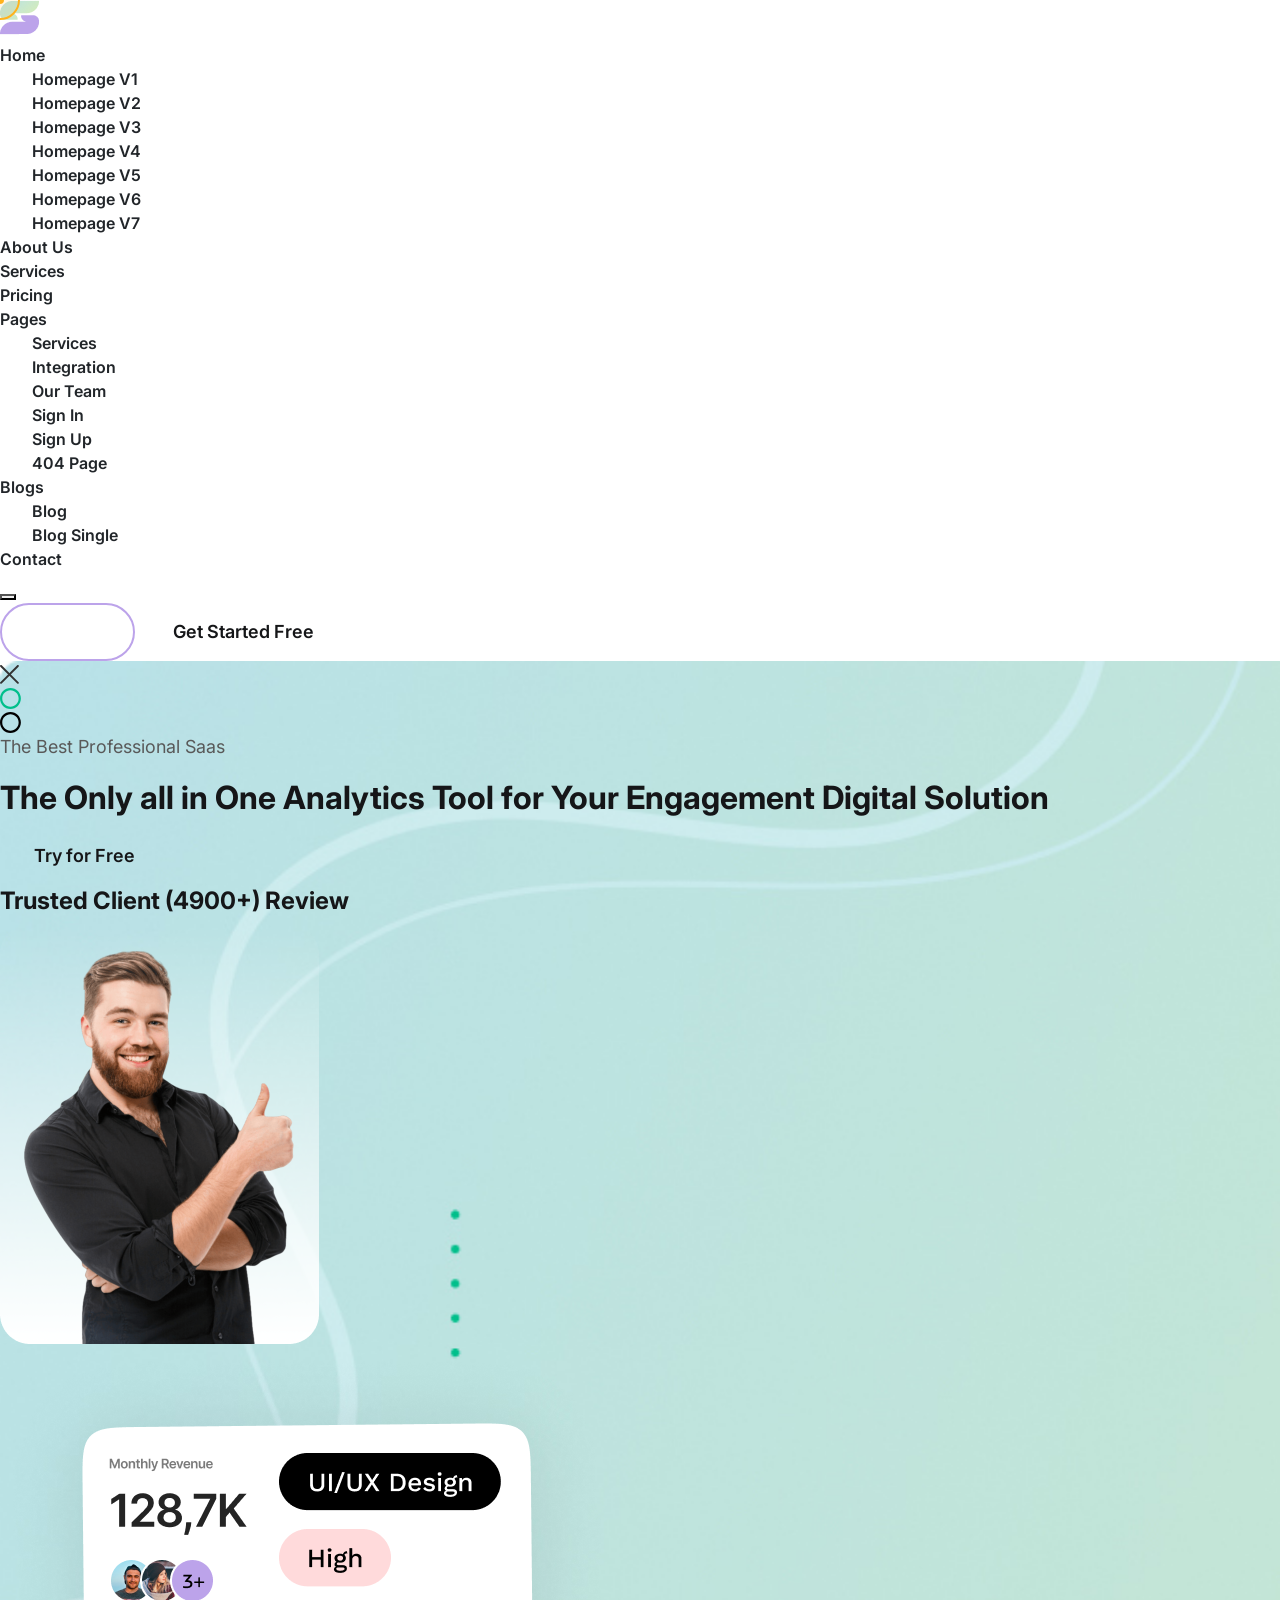
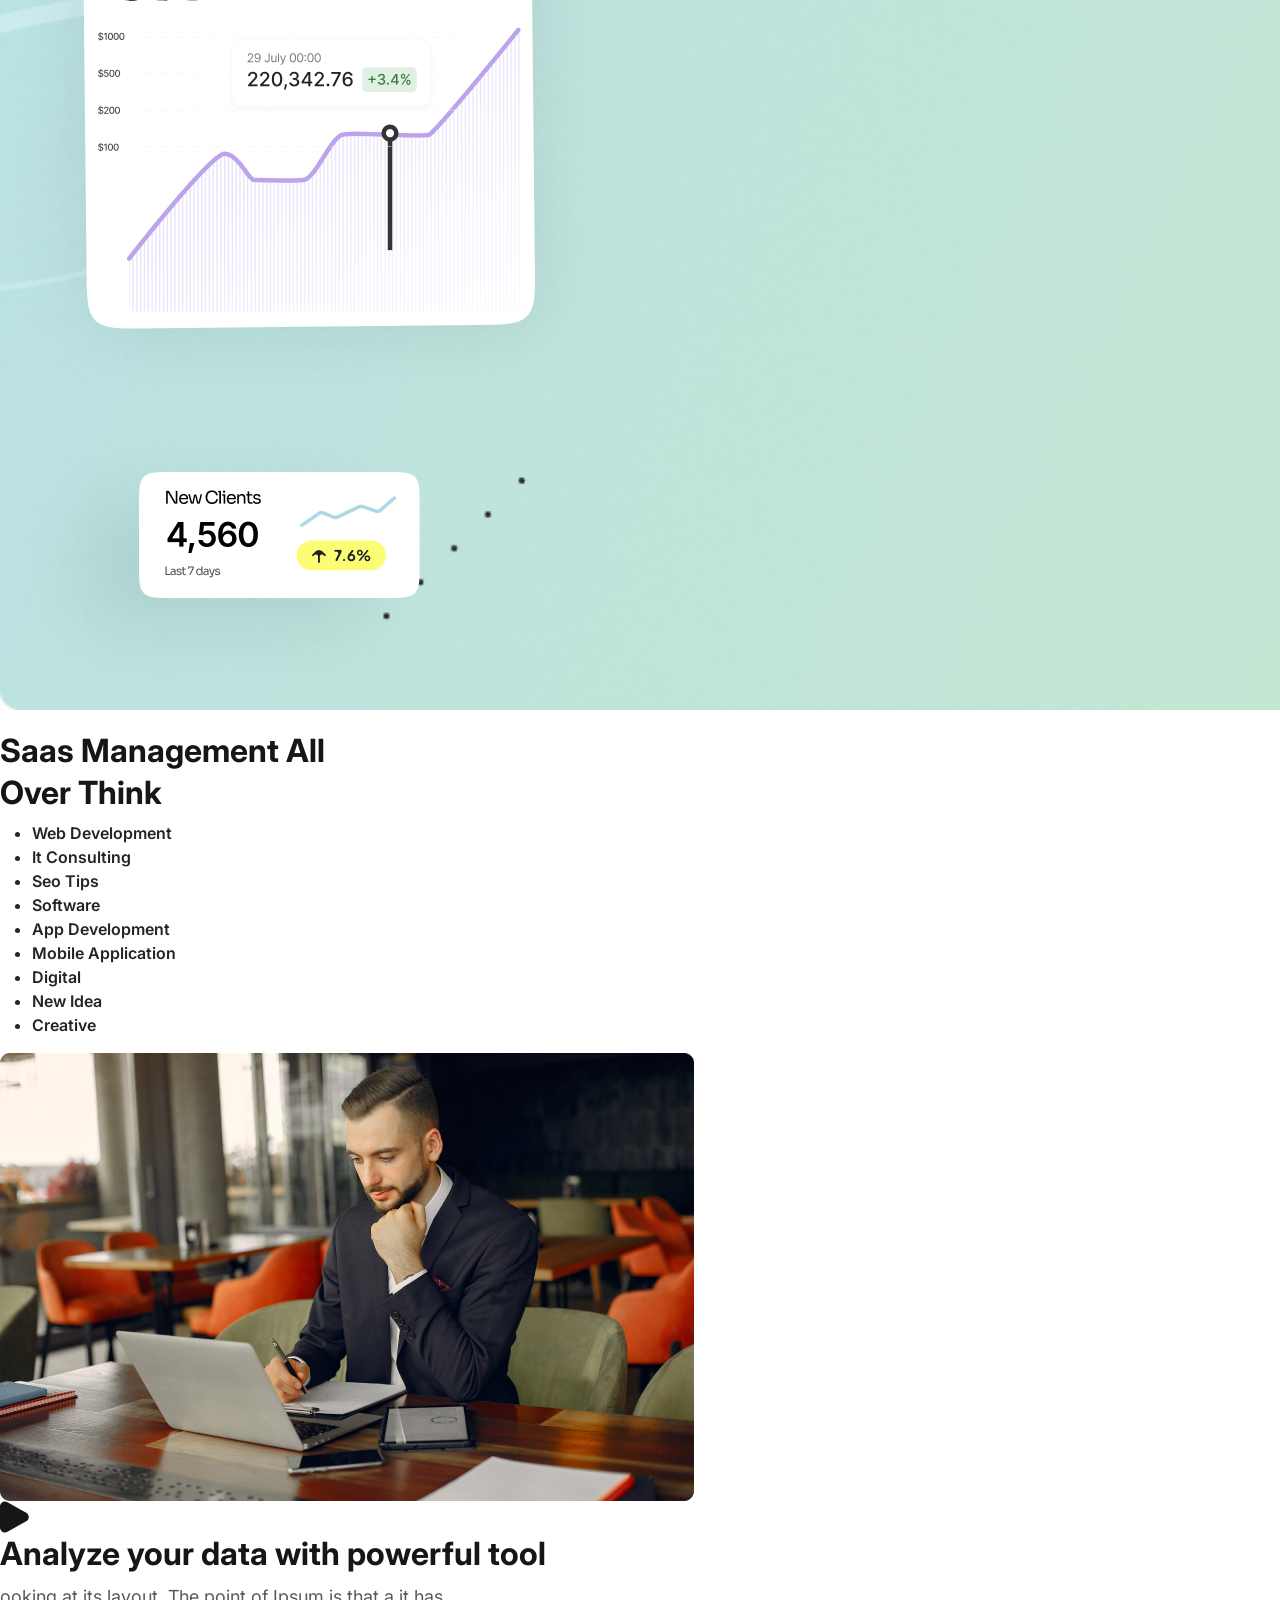
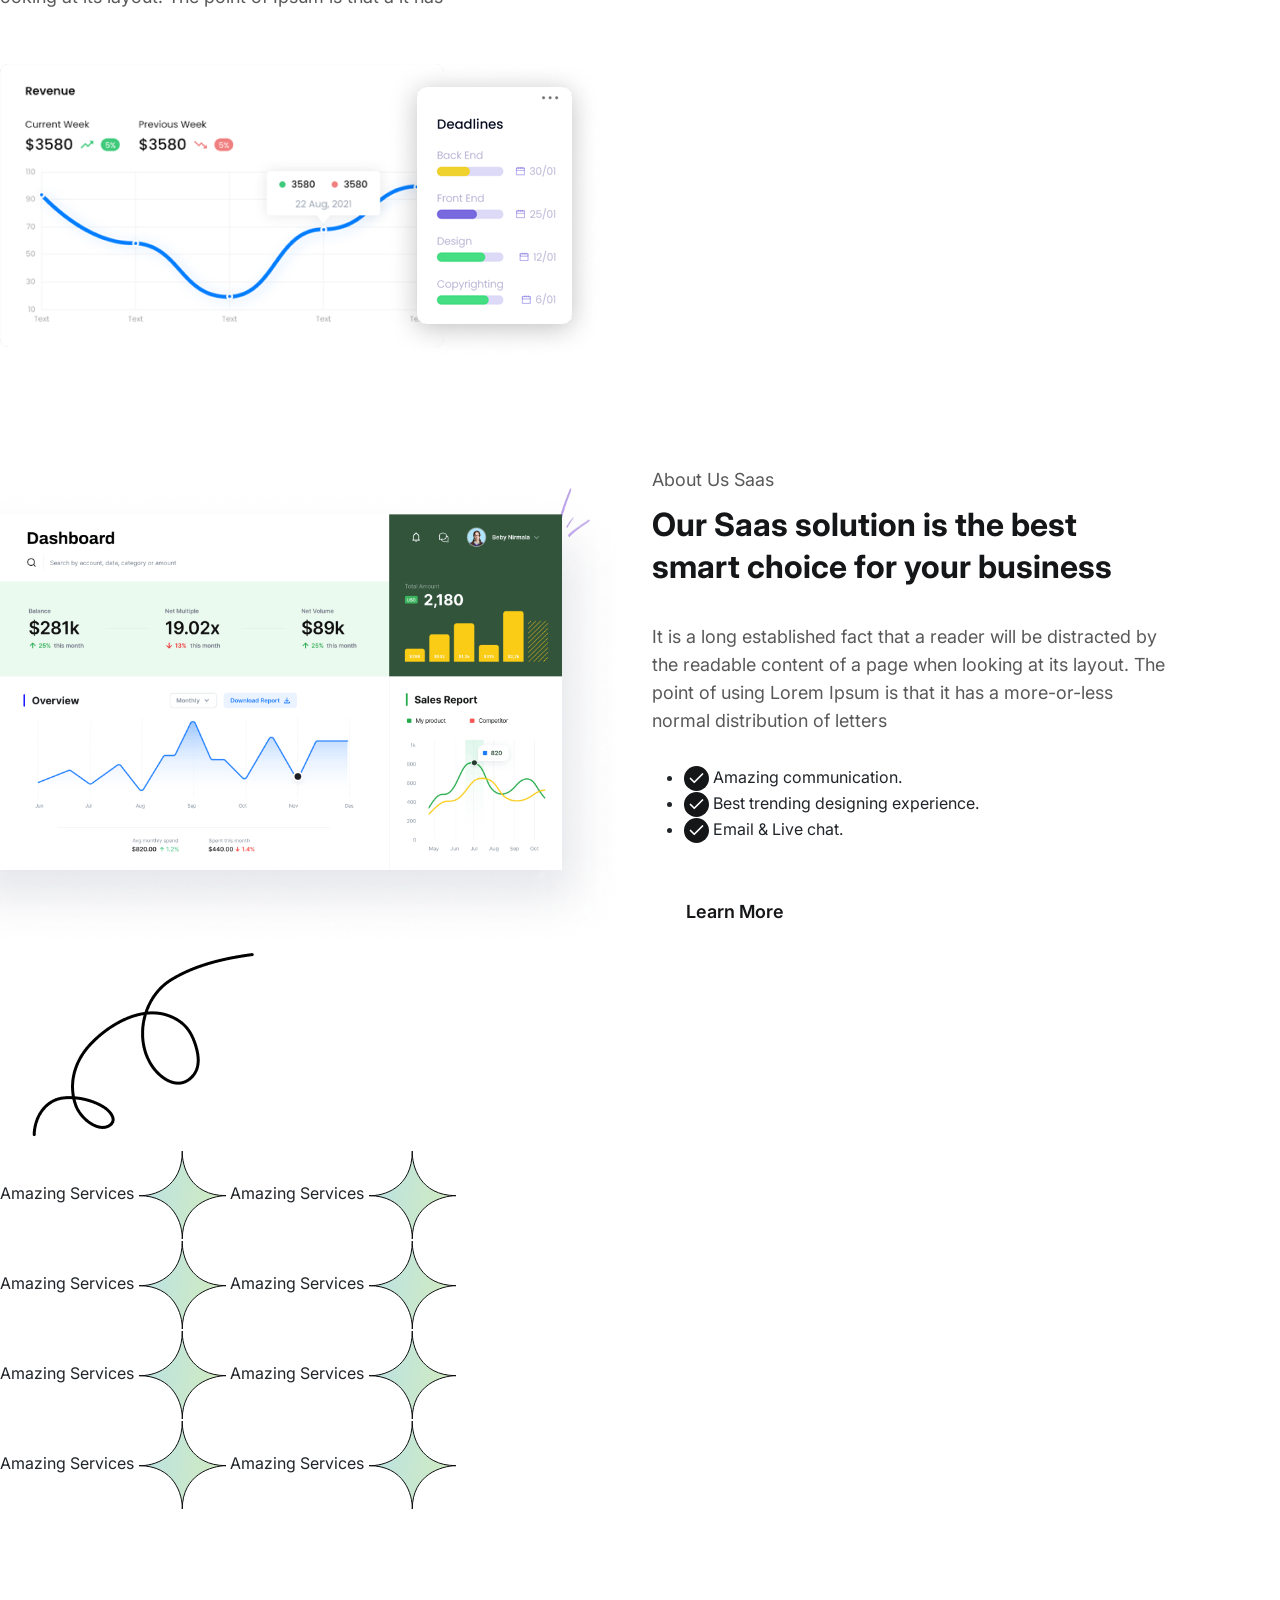
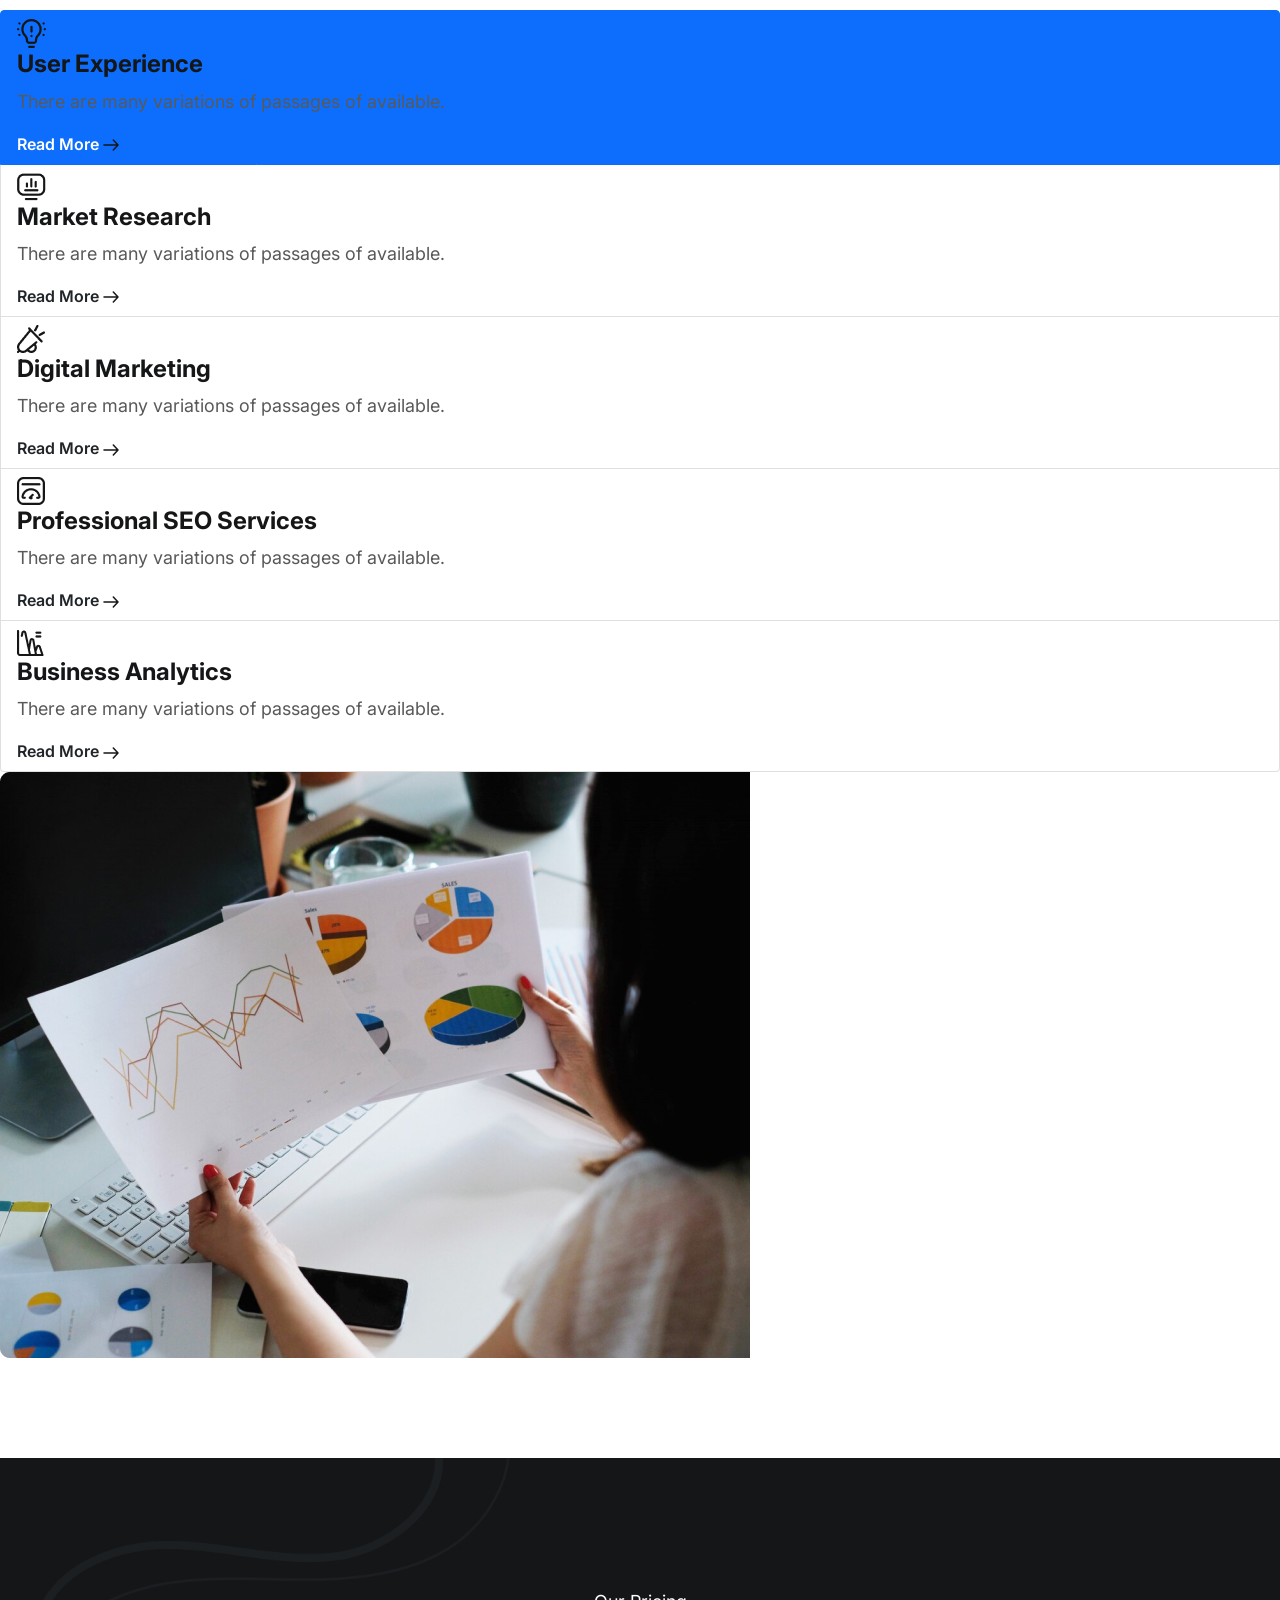
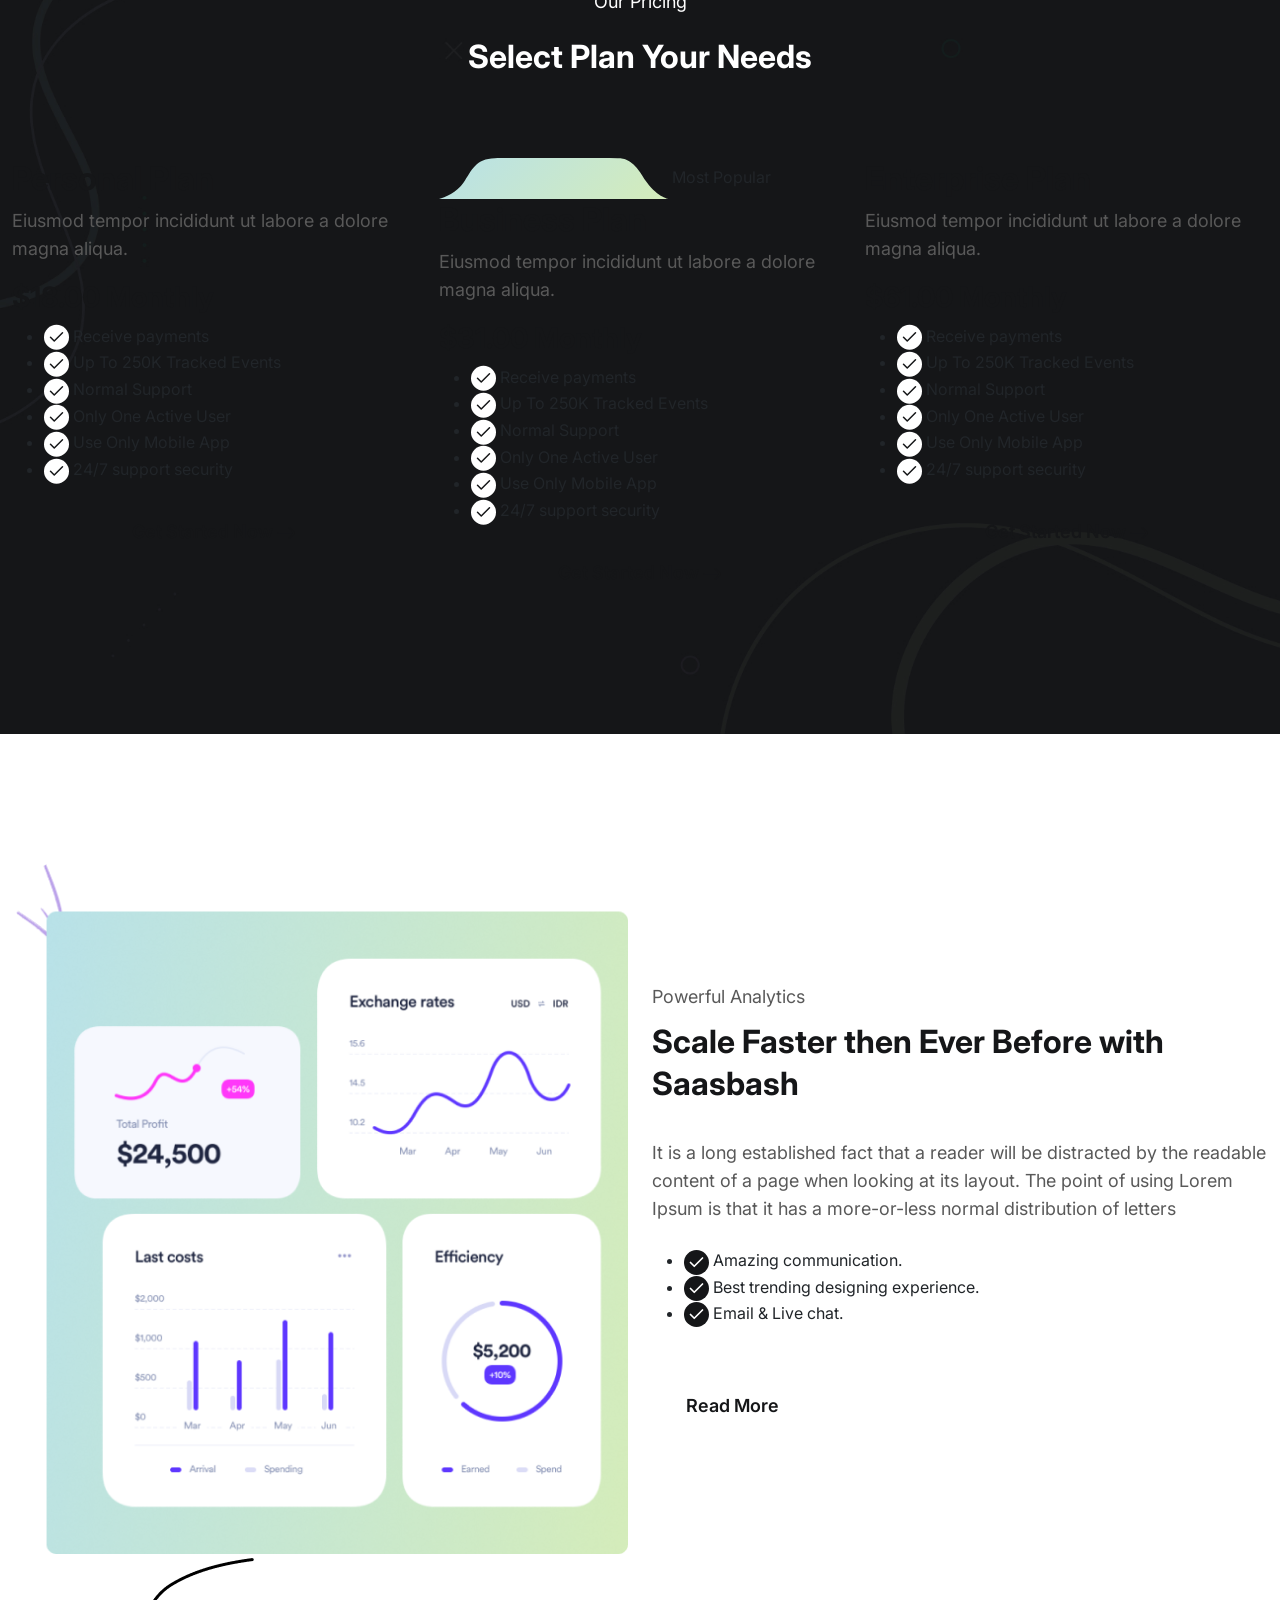
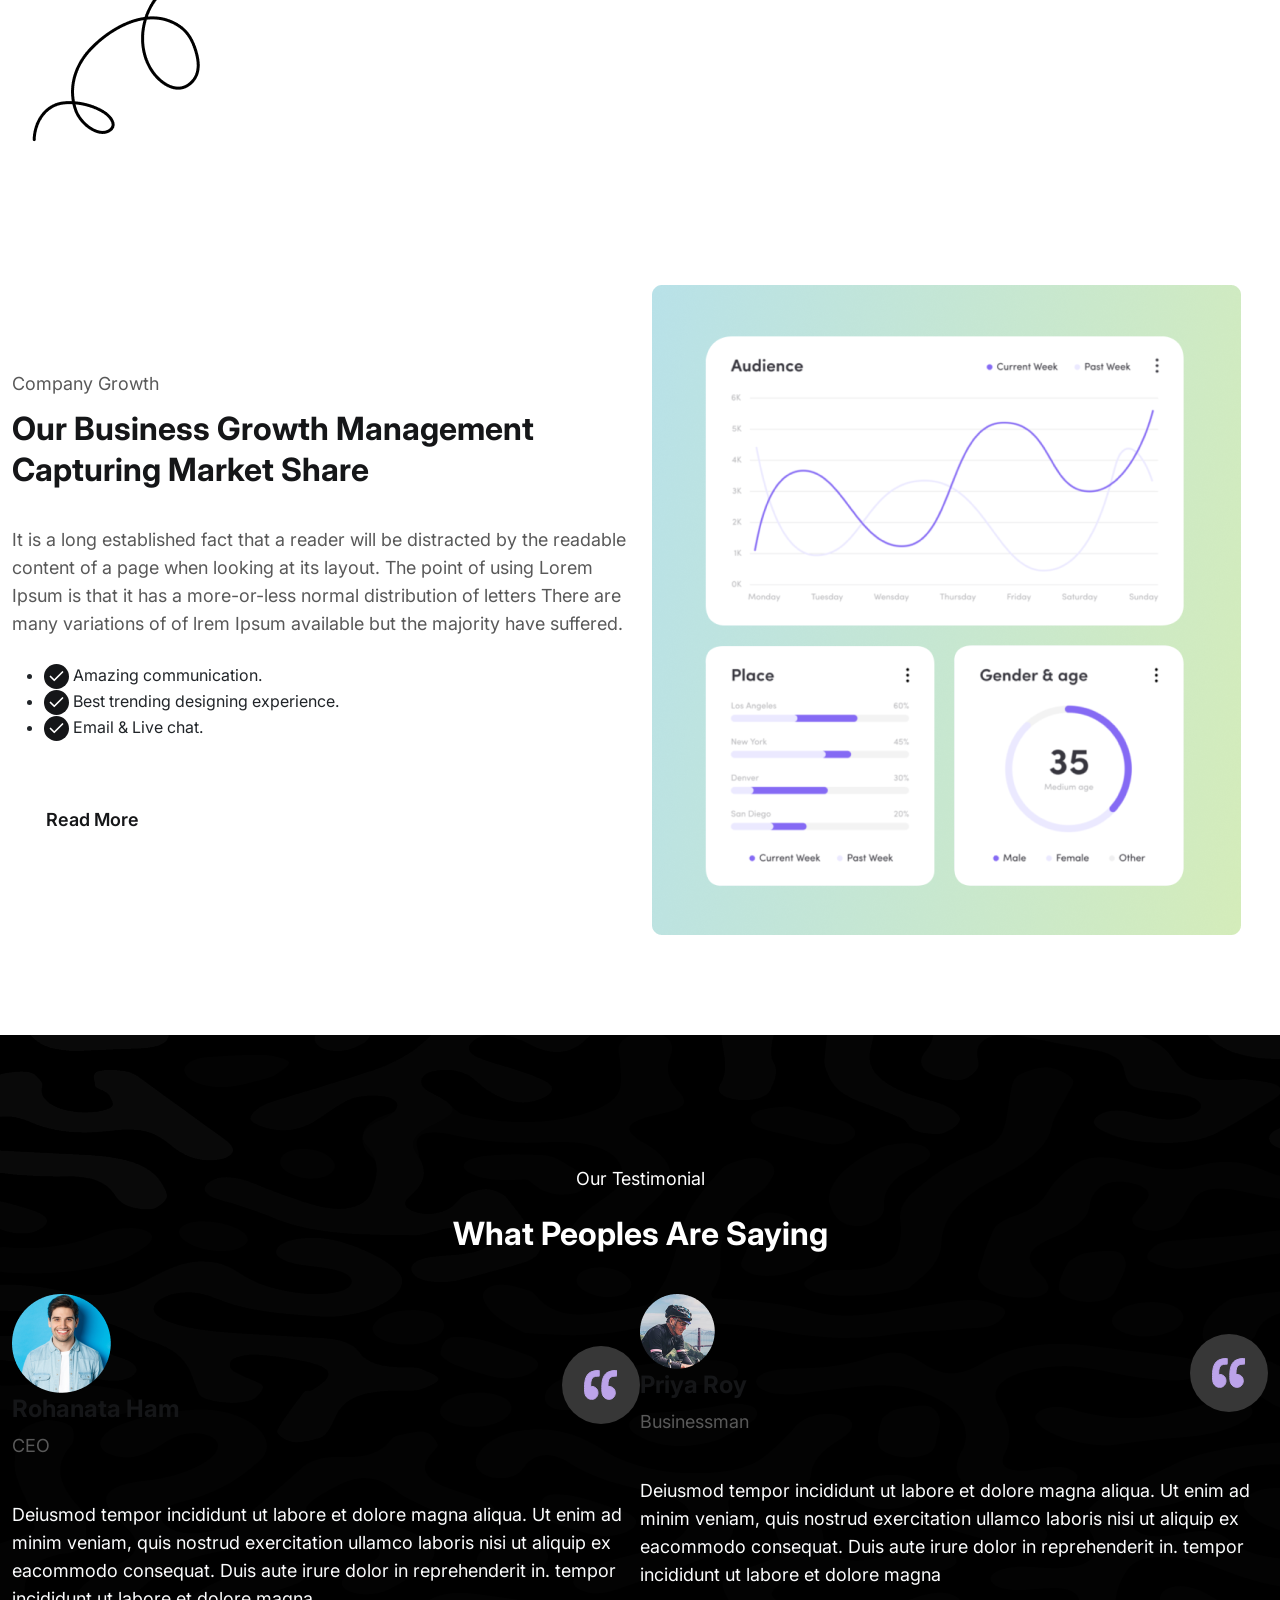
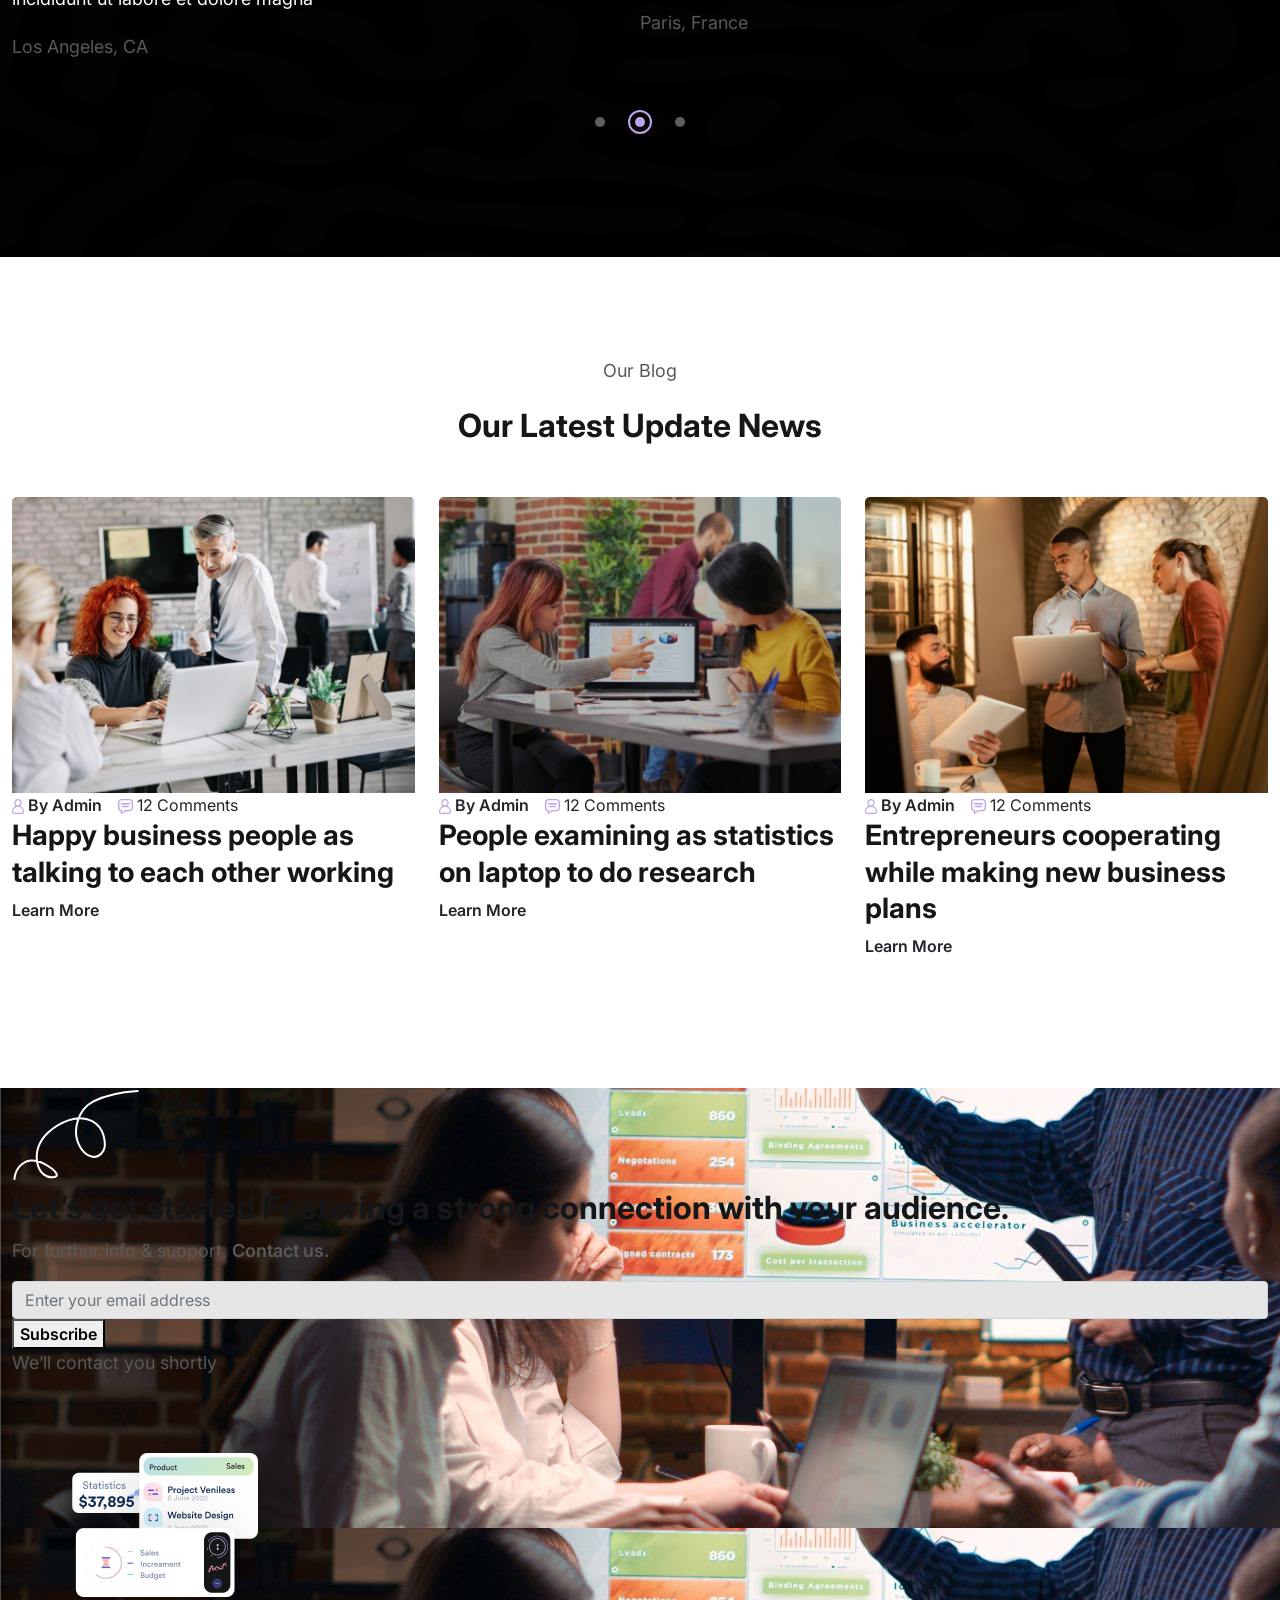
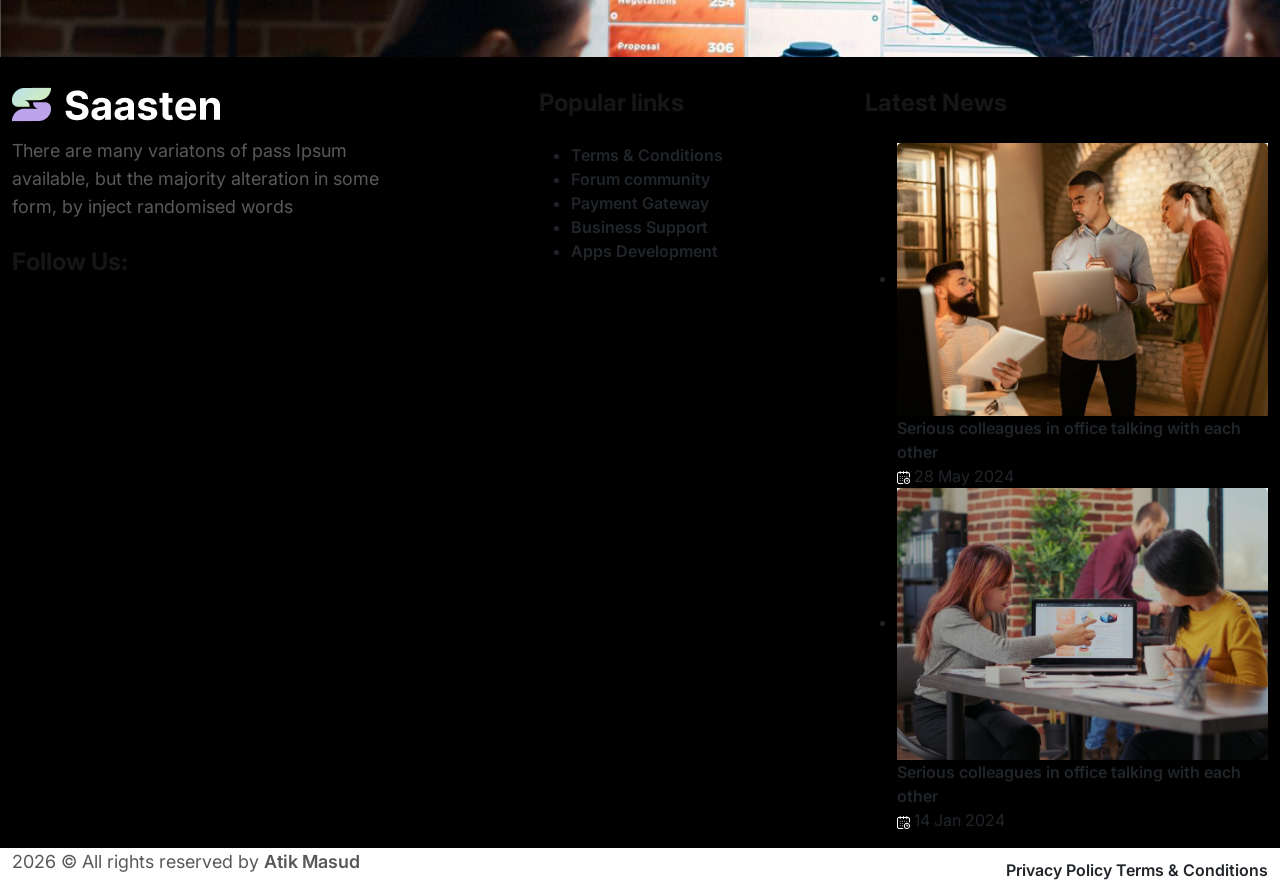
==== commit 8ad7f23f: "Update print statement from 'Hello' to 'Goodbye'" ====
--- a/index.html
+++ b/index.html
@@ -1,30 +1,40 @@
 <!DOCTYPE html>
 <html class="no-js" lang="ZXX">
-  <head>
-    <base href="/Multipurpose-Saas--Landing-Page/">
-    
-    <meta http-equiv="content-type" content="text/html;charset=utf-8" />
+  
+<meta http-equiv="content-type" content="text/html;charset=utf-8" />
+<head>
+    <!-- Meta Tags -->
     <meta charset="utf-8" />
     <meta http-equiv="X-UA-Compatible" content="IE=edge" />
     <meta name="keywords" content="Site keywords here" />
     <meta name="description" content="#" />
-    <meta name="viewport" content="width=device-width, initial-scale=1, shrink-to-fit=no" />
-
+    <meta
+      name="viewport"
+      content="width=device-width, initial-scale=1, shrink-to-fit=no"
+    />
+
+    <!-- Site Title -->
     <title>saastain - Creative Saas Landing Page</title>
 
+    <!-- Fav Icon -->
     <link rel="icon" href="images/favicon.png" />
 
+    <!-- Plugins CSS -->
     <link rel="stylesheet" href="css/bootstrap.min.css" />
     <link rel="stylesheet" href="css/animate.min.css" />
     <link rel="stylesheet" href="css/aos.min.css" />
+    <link rel="stylesheet" href="https://cloudflare.com" />
     <link rel="stylesheet" href="css/slick-bundle.min.css" />
     <link rel="stylesheet" href="css/video-popup.min.css" />
 
+
+    <!-- Main CSS -->
     <link rel="stylesheet" href="css/saasify.css" />
     <link rel="stylesheet" href="style.css" />
   </head>
 
   <body>
+    <!-- Preloader -->
     <div class="preloader">
       <div class="preloader-inner">
         <div class="preloader-icon">
@@ -33,18 +43,33 @@
         </div>
       </div>
     </div>
-    <div class="modal offcanvas-modal inflanar-mobile-menu fade" id="offcanvas-modal">
+    <!-- End Preloader -->
+
+    <!-- Mobile Menu Modal -->
+    <div
+      class="modal offcanvas-modal inflanar-mobile-menu fade"
+      id="offcanvas-modal"
+    >
       <div class="modal-dialog offcanvas-dialog">
         <div class="modal-content">
           <div class="modal-header offcanvas-header">
-            <button type="button" class="btn-close" data-bs-dismiss="modal" aria-label="Close">
+            <button
+              type="button"
+              class="btn-close"
+              data-bs-dismiss="modal"
+              aria-label="Close"
+            >
               <i class="fas fa-remove"></i>
             </button>
           </div>
+          <!-- offcanvas-logo-start -->
           <div class="offcanvas-logo">
             <a href="index.html"><img src="images/logo-4.png" alt="#" /></a>
           </div>
+          <!-- offcanvas-logo-end -->
+          <!-- offcanvas-menu start -->
           <nav id="offcanvas-menu" class="offcanvas-menu">
+            <!-- Main Menu -->
             <ul class="nav-menu menu navigation list-none">
               <li class="menu-item-has-children active">
                 <a href="#">Home</a>
@@ -81,22 +106,33 @@
               </li>
               <li><a href="contact.html">Contact</a></li>
             </ul>
-            </nav>
-          </div>
+            <!-- End Main Menu -->
+          </nav>
+          <!-- offcanvas-menu end -->
+        </div>
       </div>
     </div>
-    <header id="active-sticky" class="saastain-header saastain-header--v3 fluid-space">
+    <!-- End Mobile Menu Modal -->
+
+    <!-- Header -->
+    <header
+      id="active-sticky"
+      class="saastain-header saastain-header--v3 fluid-space"
+    >
       <div class="saastain-header__middle">
         <div class="container-fluid p-0">
           <div class="row align-items-center">
             <div class="col-12">
               <div class="saastain-header__inside flex-wrap">
                 <div class="saastain-header__logo">
-                  <a href="index.html"><img src="images/logo-2.png" class="logo-img" alt="#" /></a>
+                  <a href="index.html"
+                    ><img src="images/logo-2.png" class="logo-img" alt="#"
+                  /></a>
                 </div>
                 <div class="saastain-header__menu">
                   <div class="navbar">
                     <div class="nav-item">
+                      <!-- Main Menu -->
                       <ul class="nav-menu menu navigation list-none">
                         <li class="menu-item-has-children active">
                           <a href="#">Home</a>
@@ -133,15 +169,30 @@
                         </li>
                         <li><a href="contact.html">Contact</a></li>
                       </ul>
-                      </div>
+                      <!-- End Main Menu -->
+                    </div>
                   </div>
                 </div>
-                <button type="button" class="offcanvas-toggler" data-bs-toggle="modal" data-bs-target="#offcanvas-modal">
-                  <span class="line"></span><span class="line"></span><span class="line"></span>
+                <button
+                  type="button"
+                  class="offcanvas-toggler"
+                  data-bs-toggle="modal"
+                  data-bs-target="#offcanvas-modal"
+                >
+                  <span class="line"></span><span class="line"></span
+                  ><span class="line"></span>
                 </button>
                 <div class="saastain-header__button">
-                  <a href="#" class="saastain-btn saastain-btn__v3 border-radius-31">Sign Up</a>
-                  <a href="#" class="saastain-btn primary-bg pr-lg border-radius-31">Get Started Free</a>
+                  <a
+                    href="#"
+                    class="saastain-btn saastain-btn__v3 border-radius-31"
+                    >Sign Up</a
+                  >
+                  <a
+                    href="#"
+                    class="saastain-btn primary-bg pr-lg border-radius-31"
+                    >Get Started Free</a
+                  >
                 </div>
               </div>
             </div>
@@ -149,8 +200,14 @@
         </div>
       </div>
     </header>
+    <!-- End Header -->
+
     <div class="banner-main-v3">
-      <section class="banner-area-v3 saastain-bg__cover" style="background-image: url('images/hero-bg-v3.jpg')">
+      <!-- Hero Banner -->
+      <section
+        class="banner-area-v3 saastain-bg__cover"
+        style="background-image: url('images/hero-bg-v3.jpg')"
+      >
         <div class="banner-area-v3__shape">
           <div class="banner-area-v3__shape--1 saastain-anim-shape3">
             <img src="images/hero-v3-shape-1.svg" />
@@ -166,10 +223,13 @@
           <div data-aos="fade-left" class="banner-area-v3__content">
             <p class="banner-area-v3__label">The Best Professional Saas</p>
             <h2 class="banner-area-v3__title">
-              The Only all in One Analytics Tool for Your Engagement Digital Solution
+              The Only all in One Analytics Tool for Your Engagement Digital
+              Solution
             </h2>
             <div class="banner-area-v3__buttons">
-              <a href="#" class="saastain-btn primary-bg border-radius-31">Try for Free</a>
+              <a href="#" class="saastain-btn primary-bg border-radius-31"
+                >Try for Free</a
+              >
               <div class="banner-area-v3__trusted">
                 <i class="fas fa-star"></i>
                 <h4 class="banner-area-v3__trusted-label">
@@ -179,7 +239,10 @@
             </div>
           </div>
           <div class="banner-area-v3__images">
-            <div data-aos="fade-up" class="banner-area-v3__img1 z-index-1k xa-mp-2">
+            <div
+              data-aos="fade-up"
+              class="banner-area-v3__img1 z-index-1k xa-mp-2"
+            >
               <img src="images/hero3-img1.png" alt="#" />
             </div>
             <div data-aos="fade-down" class="banner-area-v3__img2">
@@ -191,40 +254,85 @@
           </div>
         </div>
       </section>
+      <!-- End Hero Banner -->
+
+      <!-- Hero Features -->
       <section class="saastain-bg__cover mg-top-20">
         <div class="hero-features-v3__inside">
           <div data-aos="fade-right" class="hero-features-v3">
             <h2 class="hero-features-v3__title">
-              Saas Management All <br /> Over Think
+              Saas Management All <br />
+              Over Think
             </h2>
             <ul class="hero-features-v3__list">
-              <li><a href="#"><i class="fas fa-check"></i>Web Development</a></li>
-              <li><a href="#"><i class="fas fa-check"></i>It Consulting</a></li>
-              <li><a href="#"><i class="fas fa-check"></i>Seo Tips</a></li>
-              <li><a href="#"><i class="fas fa-check"></i>Software</a></li>
-              <li><a href="#"><i class="fas fa-check"></i>App Development</a></li>
-              <li><a href="#"><i class="fas fa-check"></i>Mobile Application</a></li>
-              <li><a href="#"><i class="fas fa-check"></i>Digital</a></li>
-              <li><a href="#"><i class="fas fa-check"></i>New Idea</a></li>
-              <li><a href="#"><i class="fas fa-check"></i>Creative</a></li>
+              <li>
+                <a href="#"><i class="fas fa-check"></i>Web Development</a>
+              </li>
+              <li>
+                <a href="#"><i class="fas fa-check"></i>It Consulting</a>
+              </li>
+              <li>
+                <a href="#"><i class="fas fa-check"></i>Seo Tips</a>
+              </li>
+              <li>
+                <a href="#"><i class="fas fa-check"></i>Software</a>
+              </li>
+              <li>
+                <a href="#"><i class="fas fa-check"></i>App Development</a>
+              </li>
+              <li>
+                <a href="#"><i class="fas fa-check"></i>Mobile Application</a>
+              </li>
+              <li>
+                <a href="#"><i class="fas fa-check"></i>Digital</a>
+              </li>
+              <li>
+                <a href="#"><i class="fas fa-check"></i>New Idea</a>
+              </li>
+              <li>
+                <a href="#"><i class="fas fa-check"></i>Creative</a>
+              </li>
             </ul>
           </div>
-          <div data-aos="fade-up" class="hero-features-v3 hero-features-v3--video">
+          <div
+            data-aos="fade-up"
+            class="hero-features-v3 hero-features-v3--video"
+          >
             <div class="hero-features-v3--popup">
-              <img src="images/features-v3-video.jpg" class="about-img" alt="#" />
+              <img
+                src="images/features-v3-video.jpg"
+                class="about-img"
+                alt="#"
+              />
               <div class="video-popup-img__icon">
                 <a href="#" class="js-video-btn" data-video-id="FzcfZyEhOoI">
-                  <svg width="29" height="32" viewBox="0 0 29 32" fill="none" xmlns="http://www.w3.org/2000/svg">
-                    <path d="M26.1895 20.3647L7.43911 30.8429C4.10626 32.7053 0 30.2961 0 26.4781V16V5.52187C0 1.70393 4.10626 -0.70533 7.4391 i1.15714L26.1895 11.6353C29.604 13.5434 29.604 18.4566 26.1895 20.3647Z" fill="#151618"/>
+                  <svg
+                    width="29"
+                    height="32"
+                    viewBox="0 0 29 32"
+                    fill="none"
+                    xmlns="http://www.w3.org/2000/svg"
+                  >
+                    <path
+                      d="M26.1895 20.3647L7.43911 30.8429C4.10626 32.7053 0 30.2961 0 26.4781V16V5.52187C0 1.70393 4.10626 -0.70533 7.4391 1.15714L26.1895 11.6353C29.604 13.5434 29.604 18.4566 26.1895 20.3647Z"
+                      fill="#151618"
+                    />
                   </svg>
                 </a>
               </div>
             </div>
           </div>
-          <div data-aos="fade-left" class="hero-features-v3 hero-features-v3--banner">
+          <div
+            data-aos="fade-left"
+            class="hero-features-v3 hero-features-v3--banner"
+          >
             <div class="hero-features-v3__heading">
-              <h2 class="hero-features-v3__title">Analyze your data with powerful tool</h2>
-              <p class="hero-features-v3__text">ooking at its layout. The point of Ipsum is that a it has</p>
+              <h2 class="hero-features-v3__title">
+                Analyze your data with powerful tool
+              </h2>
+              <p class="hero-features-v3__text">
+                ooking at its layout. The point of Ipsum is that a it has
+              </p>
             </div>
             <div class="hero-features-v3__inner xa-mp-1 mg-top-50 z-index-1k">
               <img src="images/feature-v3-3.png" alt="#" />
@@ -232,7 +340,8 @@
           </div>
         </div>
       </section>
-      </div>
+      <!-- End Hero Features -->
+    </div>
 
     <section class="about-section-v3 pd-top-100 ov-hidden">
       <div class="container-fluid p-0">
@@ -244,26 +353,45 @@
           </div>
           <div class="col-xxl-4 col-xl-5 col-lg-6 col-12">
             <div class="section-rs-space">
+              <!-- Section Title -->
               <div class="section-title-v3 text-left" data-aos="fade-in">
                 <p class="section-title-v3__label mg-btm-10">About Us Saas</p>
-                <h2 class="section-title-v3__title m-0 images/logo-3.png"> Our Saas solution is the best smart choice for your business </h2>
-                <p class="section-title-v3__text m-0 mg-top-35"> It is a long established fact that a reader will be distracted by the readable content of a page when looking at its layout. The point of using Lorem Ipsum is that it has a more-or-less normal distribution of letters </p>
-              </div>
+                <h2 class="section-title-v3__title m-0 images/logo-3.png">
+                  Our Saas solution is the best smart choice for your business
+                </h2>
+                <p class="section-title-v3__text m-0 mg-top-35">
+                  It is a long established fact that a reader will be distracted
+                  by the readable content of a page when looking at its layout.
+                  The point of using Lorem Ipsum is that it has a more-or-less
+                  normal distribution of letters
+                </p>
+              </div>
+              <!-- List Features -->
               <ul class="list-features m-0 mg-top-30">
                 <li>
-                  <span class="flex-shrink-0"><img src="images/check-icon-v3.svg" /></span>
-                  <span>Amazing communication.</span>
+                  <span class="flex-shrink-0"
+                    ><img src="images/check-icon-v3.svg"
+                  /></span>
+                  <span class="">Amazing communication.</span>
                 </li>
                 <li>
-                  <span class="flex-shrink-0"><img src="images/check-icon-v3.svg" /></span>
-                  <span>Best trending designing experience.</span>
+                  <span class="flex-shrink-0"
+                    ><img src="images/check-icon-v3.svg"
+                  /></span>
+                  <span class="">Best trending designing experience.</span>
                 </li>
                 <li>
-                  <span class="flex-shrink-0"><img src="images/check-icon-v3.svg" /></span>
+                  <span class="flex-shrink-0"
+                    ><img src="images/check-icon-v3.svg"
+                  /></span>
                   <span class="images/logo-3.png">Email & Live chat.</span>
                 </li>
               </ul>
-              <a href="about.html" class="saastain-btn mg-top-40 primary-bg-hover primary-bg border-radius-31">Learn More</a>
+              <a
+                href="about.html"
+                class="saastain-btn mg-top-40 primary-bg-hover primary-bg border-radius-31"
+                >Learn More</a
+              >
             </div>
           </div>
         </div>
@@ -275,100 +403,189 @@
 
     <div class="animated-list ov-hidden">
       <div class="animated-lists">
+        <!-- Animate List -->
         <div data-aos="fade-up" class="animated-lists__single">
           <span>Amazing Services</span>
           <img src="images/animate-list-icon.svg" />
           <span class="stroke-text">Amazing Services</span>
           <img src="images/animate-list-icon.svg" />
         </div>
+        <!-- End Animate List -->
+        <!-- Animate List -->
         <div class="animated-lists__single">
           <span>Amazing Services</span>
           <img src="images/animate-list-icon.svg" />
           <span class="stroke-text">Amazing Services</span>
           <img src="images/animate-list-icon.svg" />
         </div>
+        <!-- End Animate List -->
+        <!-- Animate List -->
         <div class="animated-lists__single">
           <span>Amazing Services</span>
           <img src="images/animate-list-icon.svg" />
           <span class="stroke-text">Amazing Services</span>
           <img src="images/animate-list-icon.svg" />
         </div>
+        <!-- End Animate List -->
+        <!-- Animate List -->
         <div class="animated-lists__single">
           <span>Amazing Services</span>
           <img src="images/animate-list-icon.svg" />
           <span class="stroke-text">Amazing Services</span>
           <img src="images/animate-list-icon.svg" />
         </div>
+        <!-- End Animate List -->
       </div>
     </div>
 
+    <!-- Ux Features -->
     <section class="ux-features pd-top-100 pd-btm-100">
       <div class="ux-features__main">
         <div class="ux-features-list list-group" role="tablist">
-          <div class="ux-features-list__single list-group-item active" data-bs-toggle="list" data-aos="fade-up" href="#saastain-tab1" role="tab">
+          <!-- Single Feature -->
+          <div
+            class="ux-features-list__single list-group-item active"
+            data-bs-toggle="list"
+            data-aos="fade-up"
+            href="#saastain-tab1"
+            role="tab"
+          >
             <div class="ux-features-list__main">
-              <div class="ux-features-list__icon"><img src="images/ux-icon-1.png" /></div>
+              <div class="ux-features-list__icon">
+                <img src="images/ux-icon-1.png" />
+              </div>
               <div class="ux-features-list__content">
                 <h4 class="ux-features-list__title">User Experience</h4>
-                <p class="ux-features-list__text">There are many variations of passages of available.</p>
+                <p class="ux-features-list__text">
+                  There are many variations of passages of available.
+                </p>
               </div>
             </div>
             <div class="ux-features-list__button">
-              <a href="single-service.html">Read More <img src="images/arrow-right.svg" /></a>
-            </div>
-          </div>
-          <div class="ux-features-list__single list-group-item" data-bs-toggle="list" data-aos="fade-up" data-aos-delay="100" href="#saastain-tab2" role="tab">
+              <a href="single-service.html"
+                >Read More <img src="images/arrow-right.svg"
+              /></a>
+            </div>
+          </div>
+          <!-- End Single Feature -->
+          <!-- Single Feature -->
+          <div
+            class="ux-features-list__single list-group-item"
+            data-bs-toggle="list"
+            data-aos="fade-up"
+            data-aos-delay="100"
+            href="#saastain-tab2"
+            role="tab"
+          >
             <div class="ux-features-list__main">
-              <div class="ux-features-list__icon"><img src="images/ux-icon-2.png" /></div>
+              <div class="ux-features-list__icon">
+                <img src="images/ux-icon-2.png" />
+              </div>
               <div class="ux-features-list__content">
                 <h4 class="ux-features-list__title">Market Research</h4>
-                <p class="ux-features-list__text">There are many variations of passages of available.</p>
+                <p class="ux-features-list__text">
+                  There are many variations of passages of available.
+                </p>
               </div>
             </div>
             <div class="ux-features-list__button">
-              <a href="single-service.html">Read More <img src="images/arrow-right.svg" /></a>
-            </div>
-          </div>
-          <div class="ux-features-list__single list-group-item" data-bs-toggle="list" data-aos="fade-up" data-aos-delay="200" href="#saastain-tab3" role="tab">
+              <a href="single-service.html"
+                >Read More <img src="images/arrow-right.svg"
+              /></a>
+            </div>
+          </div>
+          <!-- End Single Feature -->
+          <!-- Single Feature -->
+          <div
+            class="ux-features-list__single list-group-item"
+            data-bs-toggle="list"
+            data-aos="fade-up"
+            data-aos-delay="200"
+            href="#saastain-tab3"
+            role="tab"
+          >
             <div class="ux-features-list__main">
-              <div class="ux-features-list__icon"><img src="images/ux-icon-3.png" /></div>
+              <div class="ux-features-list__icon">
+                <img src="images/ux-icon-3.png" />
+              </div>
               <div class="ux-features-list__content">
                 <h4 class="ux-features-list__title">Digital Marketing</h4>
-                <p class="ux-features-list__text">There are many variations of passages of available.</p>
+                <p class="ux-features-list__text">
+                  There are many variations of passages of available.
+                </p>
               </div>
             </div>
             <div class="ux-features-list__button">
-              <a href="single-service.html">Read More <img src="images/arrow-right.svg" /></a>
-            </div>
-          </div>
-          <div class="ux-features-list__single list-group-item" data-bs-toggle="list" data-aos="fade-up" data-aos-delay="300" href="#saastain-tab1" role="tab">
+              <a href="single-service.html"
+                >Read More <img src="images/arrow-right.svg"
+              /></a>
+            </div>
+          </div>
+          <!-- End Single Feature -->
+          <!-- Single Feature -->
+          <div
+            class="ux-features-list__single list-group-item"
+            data-bs-toggle="list"
+            data-aos="fade-up"
+            data-aos-delay="300"
+            href="#saastain-tab1"
+            role="tab"
+          >
             <div class="ux-features-list__main">
-              <div class="ux-features-list__icon"><img src="images/ux-icon-4.png" /></div>
+              <div class="ux-features-list__icon">
+                <img src="images/ux-icon-4.png" />
+              </div>
               <div class="ux-features-list__content">
-                <h4 class="ux-features-list__title">Professional SEO Services</h4>
-                <p class="ux-features-list__text">There are many variations of passages of available.</p>
+                <h4 class="ux-features-list__title">
+                  Professional SEO Services
+                </h4>
+                <p class="ux-features-list__text">
+                  There are many variations of passages of available.
+                </p>
               </div>
             </div>
             <div class="ux-features-list__button">
-              <a href="single-service.html">Read More <img src="images/arrow-right.svg" /></a>
-            </div>
-          </div>
-          <div class="ux-features-list__single list-group-item" data-bs-toggle="list" data-aos="fade-up" data-aos-delay="400" href="#saastain-tab2" role="tab">
+              <a href="single-service.html"
+                >Read More <img src="images/arrow-right.svg"
+              /></a>
+            </div>
+          </div>
+          <!-- End Single Feature -->
+          <!-- Single Feature -->
+          <div
+            class="ux-features-list__single list-group-item"
+            data-bs-toggle="list"
+            data-aos="fade-up"
+            data-aos-delay="400"
+            href="#saastain-tab2"
+            role="tab"
+          >
             <div class="ux-features-list__main">
-              <div class="ux-features-list__icon"><img src="images/ux-icon-5.png" /></div>
+              <div class="ux-features-list__icon">
+                <img src="images/ux-icon-5.png" />
+              </div>
               <div class="ux-features-list__content">
                 <h4 class="ux-features-list__title">Business Analytics</h4>
-                <p class="ux-features-list__text">There are many variations of passages of available.</p>
+                <p class="ux-features-list__text">
+                  There are many variations of passages of available.
+                </p>
               </div>
             </div>
             <div class="ux-features-list__button">
-              <a href="single-service.html">Read More <img src="images/arrow-right.svg" /></a>
-            </div>
-          </div>
+              <a href="single-service.html"
+                >Read More <img src="images/arrow-right.svg"
+              /></a>
+            </div>
+          </div>
+          <!-- End Single Feature -->
         </div>
         <div data-aos="fade-left" class="ux-images">
           <div class="tab-content" id="nav-tabContent">
-            <div class="tab-pane fade show active" id="saastain-tab1" role="tabpanel">
+            <div
+              class="tab-pane fade show active"
+              id="saastain-tab1"
+              role="tabpanel"
+            >
               <img src="images/ux-image.jpg" />
             </div>
             <div class="tab-pane fade" id="saastain-tab2" role="tabpanel">
@@ -381,113 +598,1016 @@
         </div>
       </div>
     </section>
-    <section class="pricing-section-v3 section-padding saastain-bg__cover" style="background-image: url('images/section-price-bg.jpg')">
+    <!-- End UX Features -->
+
+    <!-- Pricing Area -->
+    <section
+      class="pricing-section-v3 section-padding saastain-bg__cover"
+      style="background-image: url('images/section-price-bg.jpg')"
+    >
       <div class="container">
         <div class="row">
           <div class="col-12 mg-btm-80 pricing-section-title">
+            <!-- Section Title -->
             <div class="section-title-v3 text-center" data-aos="fade-in">
-              <p class="section-title-v3__label text-white mg-btm-20">Our Pricing</p>
-              <h2 class="section-title-v3__title text-white m-0">Select Plan Your Needs</h2>
+              <p class="section-title-v3__label text-white mg-btm-20">
+                Our Pricing
+              </p>
+              <h2 class="section-title-v3__title text-white m-0">
+                Select Plan Your Needs
+              </h2>
             </div>
           </div>
         </div>
         <div class="row">
-          <div data-aos="fade-right" class="col-lg-4 col-12">
+          <div data-aos="fade-right" class="col-lg-4 col-12" data-aos="fade-in">
+            <!-- Single Pricing -->
             <div class="single-price-table single-price-table__v3">
               <h2 class="single-price-table__title">Personal Plan</h2>
-              <p class="single-price-table__text">Eiusmod tempor incididunt ut labore a dolore magna aliqua.</p>
+              <p class="single-price-table__text">
+                Eiusmod tempor incididunt ut labore a dolore magna aliqua.
+              </p>
               <h3 class="price-amount range__output rang-out-1">
                 $<output>18.00</output>
                 <span class="duration">Monthly</span>
               </h3>
               <span class="price-range-bar"></span>
+              <!-- Price Features -->
               <div class="single-price-table__features">
                 <ul>
-                  <li><span class="single-price-table__features-icon"><img src="images/check-icon-3.svg" /></span><span> Receive payments </span></li>
-                  <li><span class="single-price-table__features-icon"><img src="images/check-icon-3.svg" /></span><span> Up To 250K Tracked Events </span></li>
-                  <li><span class="single-price-table__features-icon"><img src="images/check-icon-3.svg" /></span><span> Normal Support </span></li>
-                  <li><span class="single-price-table__features-icon"><img src="images/check-icon-3.svg" /></span><span> Only One Active User </span></li>
-                  <li><span class="single-price-table__features-icon"><img src="images/check-icon-3.svg" /></span><span> Use Only Mobile App </span></li>
-                  <li><span class="single-price-table__features-icon"><img src="images/check-icon-3.svg" /></span><span> 24/7 support security </span></li>
+                  <li>
+                    <span class="single-price-table__features-icon"
+                      ><img src="images/check-icon-3.svg"
+                    /></span>
+                    <span> Receive payments </span>
+                  </li>
+                  <li>
+                    <span class="single-price-table__features-icon"
+                      ><img src="images/check-icon-3.svg"
+                    /></span>
+                    <span> Up To 250K Tracked Events </span>
+                  </li>
+                  <li>
+                    <span class="single-price-table__features-icon"
+                      ><img src="images/check-icon-3.svg"
+                    /></span>
+                    <span> Normal Support </span>
+                  </li>
+                  <li>
+                    <span class="single-price-table__features-icon"
+                      ><img src="images/check-icon-3.svg"
+                    /></span>
+                    <span> Only One Active User </span>
+                  </li>
+                  <li>
+                    <span class="single-price-table__features-icon"
+                      ><img src="images/check-icon-3.svg"
+                    /></span>
+                    <span> Use Only Mobile App </span>
+                  </li>
+                  <li>
+                    <span class="single-price-table__features-icon"
+                      ><img src="images/check-icon-3.svg"
+                    /></span>
+                    <span> 24/7 support security </span>
+                  </li>
                 </ul>
-                <a class="saastain-btn__v2 pricing-button w-100 primary-bg primary-bg-hover-1" href="contact.html">
+                <a
+                  class="saastain-btn__v2 pricing-button w-100 primary-bg primary-bg-hover-1"
+                  href="contact.html"
+                >
                   <span> Get Started Now </span>
                   <span>
-                    <svg xmlns="http://www.w3.org/2000/svg" width="18" height="12" viewBox="0 0 18 12" fill="none">
-                      <path d="M1.5 5.93341L16.5 5.93341" stroke-width="1.7" stroke-linecap="round"/>
-                      <path d="M12.5 0.937317C12.5 0.937317 17 5.70534 17 5.93301C17 6.16067 12.5 10.9287 12.5 10.9287" stroke-width="1.7" stroke-linecap="round" stroke-linejoin="round"/>
+                    <svg
+                      xmlns="http://www.w3.org/2000/svg"
+                      width="18"
+                      height="12"
+                      viewBox="0 0 18 12"
+                      fill="none"
+                    >
+                      <path
+                        d="M1.5 5.93341L16.5 5.93341"
+                        stroke-width="1.7"
+                        stroke-linecap="round"
+                      />
+                      <path
+                        d="M12.5 0.937317C12.5 0.937317 17 5.70534 17 5.93301C17 6.16067 12.5 10.9287 12.5 10.9287"
+                        stroke-width="1.7"
+                        stroke-linecap="round"
+                        stroke-linejoin="round"
+                      />
                     </svg>
                   </span>
                 </a>
               </div>
             </div>
-          </div>
-          <div data-aos="fade-up" class="col-lg-4 col-12">
-            <div class="single-price-table single-price-table__v3 middle-active">
+            <!-- End Single Pricing -->
+          </div>
+          <div data-aos="fade-up" class="col-lg-4 col-12" data-aos="fade-in">
+            <!-- Single Pricing -->
+            <div
+              class="single-price-table single-price-table__v3 middle-active"
+            >
               <div class="popular-text">
                 <img src="images/price-vector-2.svg" />
                 <span>Most Popular</span>
               </div>
               <h2 class="single-price-table__title">Business Plan</h2>
-              <p class="single-price-table__text">Eiusmod tempor incididunt ut labore a dolore magna aliqua.</p>
+              <p class="single-price-table__text">
+                Eiusmod tempor incididunt ut labore a dolore magna aliqua.
+              </p>
               <h3 class="price-amount range__output rang-out-2">
                 $<output>31.00</output>
                 <span class="duration">Monthly</span>
               </h3>
               <span class="price-range-bar"></span>
+              <!-- Price Features -->
               <div class="single-price-table__features">
                 <ul>
-                  <li><span class="single-price-table__features-icon"><img src="images/check-icon-3.svg" /></span><span> Receive payments </span></li>
-                  <li><span class="single-price-table__features-icon"><img src="images/check-icon-3.svg" /></span><span> Up To 250K Tracked Events </span></li>
-                  <li><span class="single-price-table__features-icon"><img src="images/check-icon-3.svg" /></span><span> Normal Support </span></li>
-                  <li><span class="single-price-table__features-icon"><img src="images/check-icon-3.svg" /></span><span> Only One Active User </span></li>
-                  <li><span class="single-price-table__features-icon"><img src="images/check-icon-3.svg" /></span><span> Use Only Mobile App </span></li>
-                  <li><span class="single-price-table__features-icon"><img src="images/check-icon-3.svg" /></span><span> 24/7 support security </span></li>
+                  <li>
+                    <span class="single-price-table__features-icon"
+                      ><img src="images/check-icon-3.svg"
+                    /></span>
+                    <span> Receive payments </span>
+                  </li>
+                  <li>
+                    <span class="single-price-table__features-icon"
+                      ><img src="images/check-icon-3.svg"
+                    /></span>
+                    <span> Up To 250K Tracked Events </span>
+                  </li>
+                  <li>
+                    <span class="single-price-table__features-icon"
+                      ><img src="images/check-icon-3.svg"
+                    /></span>
+                    <span> Normal Support </span>
+                  </li>
+                  <li>
+                    <span class="single-price-table__features-icon"
+                      ><img src="images/check-icon-3.svg"
+                    /></span>
+                    <span> Only One Active User </span>
+                  </li>
+                  <li>
+                    <span class="single-price-table__features-icon"
+                      ><img src="images/check-icon-3.svg"
+                    /></span>
+                    <span> Use Only Mobile App </span>
+                  </li>
+                  <li>
+                    <span class="single-price-table__features-icon"
+                      ><img src="images/check-icon-3.svg"
+                    /></span>
+                    <span> 24/7 support security </span>
+                  </li>
                 </ul>
-                <a class="saastain-btn__v2 pricing-button w-100 primary-bg primary-bg-hover-1" href="contact.html">
+                <a
+                  class="saastain-btn__v2 pricing-button w-100 primary-bg primary-bg-hover-1"
+                  href="contact.html"
+                >
                   <span> Get Started Now </span>
                   <span>
-                    <svg xmlns="http://www.w3.org/2000/svg" width="18" height="12" viewBox="0 0 18 12" fill="none">
-                      <path d="M1.5 5.93341L16.5 5.93341" stroke-width="1.7" stroke-linecap="round"/>
-                      <path d="M12.5 0.937317C12.5 0.937317 17 5.70534 17 5.93301C17 6.16067 12.5 10.9287 12.5 10.9287" stroke-width="1.7" stroke-linecap="round" stroke-linejoin="round"/>
+                    <svg
+                      xmlns="http://www.w3.org/2000/svg"
+                      width="18"
+                      height="12"
+                      viewBox="0 0 18 12"
+                      fill="none"
+                    >
+                      <path
+                        d="M1.5 5.93341L16.5 5.93341"
+                        stroke-width="1.7"
+                        stroke-linecap="round"
+                      />
+                      <path
+                        d="M12.5 0.937317C12.5 0.937317 17 5.70534 17 5.93301C17 6.16067 12.5 10.9287 12.5 10.9287"
+                        stroke-width="1.7"
+                        stroke-linecap="round"
+                        stroke-linejoin="round"
+                      />
                     </svg>
                   </span>
                 </a>
               </div>
             </div>
-          </div>
-          <div data-aos="fade-left" class="col-lg-4 col-12">
+            <!-- End Single Pricing -->
+          </div>
+          <div data-aos="fade-left" class="col-lg-4 col-12" data-aos="fade-in">
+            <!-- Single Pricing -->
             <div class="single-price-table single-price-table__v3">
               <h2 class="single-price-table__title">Enterprise Plan</h2>
-              <p class="single-price-table__text">Eiusmod tempor incididunt ut labore a dolore magna aliqua.</p>
+              <p class="single-price-table__text">
+                Eiusmod tempor incididunt ut labore a dolore magna aliqua.
+              </p>
               <h3 class="price-amount range__output rang-out-3">
                 $<output>61.00</output>
                 <span class="duration">Monthly</span>
               </h3>
               <span class="price-range-bar"></span>
+              <!-- Price Features -->
               <div class="single-price-table__features">
                 <ul>
-                  <li><span class="single-price-table__features-icon"><img src="images/check-icon-3.svg" /></span><span> Receive payments </span></li>
-                  <li><span class="single-price-table__features-icon"><img src="images/check-icon-3.svg" /></span><span> Up To 250K Tracked Events </span></li>
-                  <li><span class="single-price-table__features-icon"><img src="images/check-icon-3.svg" /></span><span> Normal Support </span></li>
-                  <li><span class="single-price-table__features-icon"><img src="images/check-icon-3.svg" /></span><span> Only One Active User </span></li>
-                  <li><span class="single-price-table__features-icon"><img src="images/check-icon-3.svg" /></span><span> Use Only Mobile App </span></li>
-                  <li><span class="single-price-table__features-icon"><img src="images/check-icon-3.svg" /></span><span> 24/7 support security </span></li>
+                  <li>
+                    <span class="single-price-table__features-icon"
+                      ><img src="images/check-icon-3.svg"
+                    /></span>
+                    <span> Receive payments </span>
+                  </li>
+                  <li>
+                    <span class="single-price-table__features-icon"
+                      ><img src="images/check-icon-3.svg"
+                    /></span>
+                    <span> Up To 250K Tracked Events </span>
+                  </li>
+                  <li>
+                    <span class="single-price-table__features-icon"
+                      ><img src="images/check-icon-3.svg"
+                    /></span>
+                    <span> Normal Support </span>
+                  </li>
+                  <li>
+                    <span class="single-price-table__features-icon"
+                      ><img src="images/check-icon-3.svg"
+                    /></span>
+                    <span> Only One Active User </span>
+                  </li>
+                  <li>
+                    <span class="single-price-table__features-icon"
+                      ><img src="images/check-icon-3.svg"
+                    /></span>
+                    <span> Use Only Mobile App </span>
+                  </li>
+                  <li>
+                    <span class="single-price-table__features-icon"
+                      ><img src="images/check-icon-3.svg"
+                    /></span>
+                    <span> 24/7 support security </span>
+                  </li>
                 </ul>
-                <a class="saastain-btn__v2 pricing-button w-100 primary-bg primary-bg-hover-1" href="contact.html">
+                <a
+                  class="saastain-btn__v2 pricing-button w-100 primary-bg primary-bg-hover-1"
+                  href="contact.html"
+                >
                   <span> Get Started Now </span>
                   <span>
-                    <svg xmlns="http://www.w3.org/2000/svg" width="18" height="12" viewBox="0 0 18 12" fill="none">
-                      <path d="M1.5 5.93341L16.5 5.93341" stroke-width="1.7" stroke-linecap="round"/>
-                      <path d="M12.5 0.937317C12.5 0.937317 17 5.70534 17 5.93301C17 6.16067 12.5 10.9287 12.5 10.9287" stroke-width="1.7" stroke-linecap="round" stroke-linejoin="round"/>
+                    <svg
+                      xmlns="http://www.w3.org/2000/svg"
+                      width="18"
+                      height="12"
+                      viewBox="0 0 18 12"
+                      fill="none"
+                    >
+                      <path
+                        d="M1.5 5.93341L16.5 5.93341"
+                        stroke-width="1.7"
+                        stroke-linecap="round"
+                      />
+                      <path
+                        d="M12.5 0.937317C12.5 0.937317 17 5.70534 17 5.93301C17 6.16067 12.5 10.9287 12.5 10.9287"
+                        stroke-width="1.7"
+                        stroke-linecap="round"
+                        stroke-linejoin="round"
+                      />
                     </svg>
                   </span>
                 </a>
               </div>
             </div>
+            <!-- End Single Pricing -->
           </div>
         </div>
       </div>
     </section>
+    <!-- End Pricing Area -->
+
+    <!-- About Section -->
+    <section class="about-section-v3 pd-top-100 ov-hidden pd-space-rs-1">
+      <div class="container">
+        <div class="row align-items-center">
+          <div class="col-lg-6 mg-top-30">
+            <div class="about-section-v3__img rr-mg-50" data-aos="fade-right">
+              <img src="images/group-img-1.png" />
+            </div>
+          </div>
+          <div data-aos="fade-up" class="col-lg-6 mg-top-30">
+            <!-- Section Title -->
+            <div class="section-title-v3 text-left">
+              <p class="section-title-v3__label mg-btm-10">
+                Powerful Analytics
+              </p>
+              <h2 class="section-title-v3__title m-0">
+                Scale Faster then Ever Before with Saasbash
+              </h2>
+              <p class="section-title-v3__text m-0 mg-top-35">
+                It is a long established fact that a reader will be distracted
+                by the readable content of a page when looking at its layout.
+                The point of using Lorem Ipsum is that it has a more-or-less
+                normal distribution of letters
+              </p>
+            </div>
+            <!-- List Features -->
+            <ul class="list-features m-0 mg-top-25">
+              <li>
+                <span class="flex-shrink-0"
+                  ><img src="images/check-icon-v3.svg"
+                /></span>
+                <span>Amazing communication.</span>
+              </li>
+              <li>
+                <span class="flex-shrink-0"
+                  ><img src="images/check-icon-v3.svg"
+                /></span>
+                <span>Best trending designing experience.</span>
+              </li>
+              <li>
+                <span class="flex-shrink-0"
+                  ><img src="images/check-icon-v3.svg"
+                /></span>
+                <span>Email & Live chat.</span>
+              </li>
+            </ul>
+            <a
+              href="about.html"
+              class="saastain-btn mg-top-50 primary-bg-hover primary-bg border-radius-31"
+              >Read More</a
+            >
+          </div>
+        </div>
+      </div>
+      <div class="about-section-v3__shape saastain-anim-shape3">
+        <img src="images/about-section-v3-shape.png" />
+      </div>
+    </section>
+
+    <section
+      class="about-section-v3 pd-top-100 pd-btm-100 ov-hidden pd-space-rs-2"
+    >
+      <div class="container">
+        <div class="row align-items-center">
+          <div data-aos="fade-right" class="col-lg-6 mg-top-30">
+            <!-- Section Title -->
+            <div class="section-title-v3 text-left">
+              <p class="section-title-v3__label mg-btm-10">Company Growth</p>
+              <h2 class="section-title-v3__title m-0">
+                Our Business Growth Management <br />
+                Capturing Market Share
+              </h2>
+              <p class="section-title-text m-0 mg-top-35">
+                It is a long established fact that a reader will be distracted
+                by the readable content of a page when looking at its layout.
+                The point of using Lorem Ipsum is that it has a more-or-less
+                normal distribution of letters There are many variations of of
+                lrem Ipsum available but the majority have suffered.
+              </p>
+            </div>
+            <!-- List Features -->
+            <ul class="list-features m-0 mg-top-25">
+              <li>
+                <span class="flex-shrink-0"
+                  ><img src="images/check-icon-v3.svg"
+                /></span>
+                <span>Amazing communication.</span>
+              </li>
+              <li>
+                <span class="flex-shrink-0"
+                  ><img src="images/check-icon-v3.svg"
+                /></span>
+                <span>Best trending designing experience.</span>
+              </li>
+              <li>
+                <span class="flex-shrink-0"
+                  ><img src="images/check-icon-v3.svg"
+                /></span>
+                <span>Email & Live chat.</span>
+              </li>
+            </ul>
+            <a
+              href="about.html"
+              class="saastain-btn mg-top-50 primary-bg-hover primary-bg border-radius-31"
+              >Read More</a
+            >
+          </div>
+          <div class="col-lg-6 mg-top-30 rs-order-1" data-aos="fade-left">
+            <div class="about-section-v3__img rl-mg-50">
+              <img src="images/group-img-2.png" />
+            </div>
+          </div>
+        </div>
+      </div>
+    </section>
+
+    <!-- Testimonial Slides -->
+    <section
+      class="section-padding black-bg saastain-bg__cover"
+      style="background-image: url('images/testimonial-bg-pattern.svg')"
+    >
+      <div class="container">
+        <div class="row">
+          <div class="col-12 mg-btm-40">
+            <!-- Section Title -->
+            <div class="section-title-v3 text-center" data-aos="fade-in">
+              <p class="section-title-v3__label text-white mg-btm-20">
+                Our Testimonial
+              </p>
+              <h2 class="section-title-v3__title text-white m-0">
+                What Peoples Are Saying
+              </h2>
+            </div>
+          </div>
+        </div>
+        <div class="row">
+          <div class="col-12" data-aos="fade-in">
+            <!-- Sponsor Slide -->
+            <div class="testimonial-g-slide align-items-center">
+              <div class="single-slide">
+                <!-- Feedback Area -->
+                <div
+                  class="single-feedback single-feedback__v2 single-feedback__modify"
+                >
+                  <div class="single-feedback__content">
+                    <div
+                      class="saastain-flex__space saastain-flex-gap-10 mg-btm-25"
+                    >
+                      <!-- feedback author -->
+                      <div class="single-feedback__author p-0 m-0">
+                        <div class="flex-shrink-0">
+                          <img src="images/feedback-author1.png" alt="#" />
+                        </div>
+                        <div class="flex-shrink-0">
+                          <h4 class="single-feedback__author-name">
+                            Johnson Hamilton
+                          </h4>
+                          <p class="single-feedback__author-postion">
+                            Businessman
+                          </p>
+                        </div>
+                      </div>
+                      <span><img src="images/quote-iconv3.svg" /></span>
+                    </div>
+                    <p class="offwhite-color m-0">
+                      Deiusmod tempor incididunt ut labore et dolore magna
+                      aliqua. Ut enim ad minim veniam, quis nostrud exercitation
+                      ullamco laboris nisi ut aliquip ex eacommodo consequat.
+                      Duis aute irure dolor in reprehenderit in. tempor
+                      incididunt ut labore et dolore magna
+                    </p>
+                    <div
+                      class="saastain-flex__space saastain-flex-gap-10 mg-top-20 flex-wrap"
+                    >
+                      <div
+                        class="d-flex gap-4 justify-content-between align-items-center flex-wrap"
+                      >
+                        <p class="inline-line-bar">Los Angeles, CA</p>
+                      </div>
+                      <div
+                        class="ratting-icons saastain-flex-start saastain-flex-gap-10"
+                      >
+                        <span class="yellow-text"
+                          ><i class="fas fa-star"></i
+                        ></span>
+                        <span class="yellow-text"
+                          ><i class="fas fa-star"></i
+                        ></span>
+                        <span class="yellow-text"
+                          ><i class="fas fa-star"></i
+                        ></span>
+                        <span class="yellow-text"
+                          ><i class="fas fa-star"></i
+                        ></span>
+                        <span class="yellow-text"
+                          ><i class="fas fa-star"></i
+                        ></span>
+                      </div>
+                    </div>
+                  </div>
+                </div>
+                <!-- End Feedback Area -->
+              </div>
+              <div class="single-slide">
+                <!-- Feedback Area -->
+                <div class="single-feedback single-feedback__v2">
+                  <div class="single-feedback__content">
+                    <div
+                      class="saastain-flex__space saastain-flex-gap-10 mg-btm-25"
+                    >
+                      <!-- feedback author -->
+                      <div class="single-feedback__author p-0 m-0">
+                        <div class="flex-shrink-0">
+                          <img src="images/feedback-author6.png" alt="#" />
+                        </div>
+                        <div class="flex-shrink-0">
+                          <h4 class="single-feedback__author-name">
+                            Rohanata Ham
+                          </h4>
+                          <p class="single-feedback__author-postion">CEO</p>
+                        </div>
+                      </div>
+                      <span><img src="images/quote-iconv3.svg" /></span>
+                    </div>
+                    <p class="offwhite-color m-0">
+                      Deiusmod tempor incididunt ut labore et dolore magna
+                      aliqua. Ut enim ad minim veniam, quis nostrud exercitation
+                      ullamco laboris nisi ut aliquip ex eacommodo consequat.
+                      Duis aute irure dolor in reprehenderit in. tempor
+                      incididunt ut labore et dolore magna
+                    </p>
+                    <div
+                      class="saastain-flex__space saastain-flex-gap-10 mg-top-20 flex-wrap"
+                    >
+                      <div
+                        class="d-flex gap-4 justify-content-between align-items-center flex-wrap"
+                      >
+                        <p class="inline-line-bar">Los Angeles, CA</p>
+                      </div>
+                      <div
+                        class="ratting-icons saastain-flex-start saastain-flex-gap-10"
+                      >
+                        <span class="yellow-text"
+                          ><i class="fas fa-star"></i
+                        ></span>
+                        <span class="yellow-text"
+                          ><i class="fas fa-star"></i
+                        ></span>
+                        <span class="yellow-text"
+                          ><i class="fas fa-star"></i
+                        ></span>
+                        <span class="yellow-text"
+                          ><i class="fas fa-star"></i
+                        ></span>
+                        <span class="yellow-text"
+                          ><i class="fas fa-star"></i
+                        ></span>
+                      </div>
+                    </div>
+                  </div>
+                </div>
+                <!-- End Feedback Area -->
+              </div>
+              <div class="single-slide">
+                <!-- Feedback Area -->
+                <div class="single-feedback single-feedback__v2">
+                  <div class="single-feedback__content">
+                    <div
+                      class="saastain-flex__space saastain-flex-gap-10 mg-btm-25"
+                    >
+                      <!-- feedback author -->
+                      <div class="single-feedback__author p-0 m-0">
+                        <div class="flex-shrink-0">
+                          <img src="images/feedback-author2.png" alt="#" />
+                        </div>
+                        <div class="flex-shrink-0">
+                          <h4 class="single-feedback__author-name">
+                            Priya Roy
+                          </h4>
+                          <p class="single-feedback__author-postion">
+                            Businessman
+                          </p>
+                        </div>
+                      </div>
+                      <span><img src="images/quote-iconv3.svg" /></span>
+                    </div>
+                    <p class="offwhite-color m-0">
+                      Deiusmod tempor incididunt ut labore et dolore magna
+                      aliqua. Ut enim ad minim veniam, quis nostrud exercitation
+                      ullamco laboris nisi ut aliquip ex eacommodo consequat.
+                      Duis aute irure dolor in reprehenderit in. tempor
+                      incididunt ut labore et dolore magna
+                    </p>
+                    <div
+                      class="saastain-flex__space saastain-flex-gap-10 mg-top-20 flex-wrap"
+                    >
+                      <div
+                        class="d-flex gap-4 justify-content-between align-items-center flex-wrap"
+                      >
+                        <p class="inline-line-bar">Paris, France</p>
+                      </div>
+                      <div
+                        class="ratting-icons saastain-flex-start saastain-flex-gap-10"
+                      >
+                        <span class="yellow-text"
+                          ><i class="fas fa-star"></i
+                        ></span>
+                        <span class="yellow-text"
+                          ><i class="fas fa-star"></i
+                        ></span>
+                        <span class="yellow-text"
+                          ><i class="fas fa-star"></i
+                        ></span>
+                        <span class="yellow-text"
+                          ><i class="fas fa-star"></i
+                        ></span>
+                        <span class="yellow-text"
+                          ><i class="fas fa-star"></i
+                        ></span>
+                      </div>
+                    </div>
+                  </div>
+                </div>
+                <!-- End Feedback Area -->
+              </div>
+            </div>
+            <!-- End Sponsor Slide -->
+          </div>
+        </div>
+      </div>
+    </section>
+    <!-- End Testimonial Slides -->
+
+    <!-- Blog Area -->
+    <section class="blog-area pd-top-100 pd-btm-130">
+      <div class="container">
+        <div class="row">
+          <div class="col-12 mg-btm-20">
+            <!-- Section Title -->
+            <div class="section-title-v3 text-center" data-aos="fade-in">
+              <p class="section-title-v3__label mg-btm-20">Our Blog</p>
+              <h2 class="section-title-v3__title m-0">
+                Our Latest Update News
+              </h2>
+            </div>
+          </div>
+        </div>
+        <!-- single blog  -->
+        <div class="row">
+          <div data-aos="fade-up" class="col-lg-4 col-md-6 col-12 mg-top-30">
+            <!-- Single Blog -->
+            <div class="single-blog single-blog--v2">
+              <!-- Blog Head -->
+              <div class="single-blog__head">
+                <a href="single-blog.html"
+                  ><img src="images/blog-9.jpg" alt="#"
+                /></a>
+              </div>
+              <!-- Blog Content -->
+              <div class="single-blog__content">
+                <!-- Blog Meta -->
+                <div
+                  class="single-blog__meta d-flex flex-wrap align-items-center gap-3"
+                >
+                  <span class="blog-date"
+                    ><a href="#"
+                      ><img src="images/user-icon.svg" /> By Admin</a
+                    ></span
+                  >
+                  <span class="blog-date"
+                    ><img src="images/comment-icon.svg" /> 12 Comments</span
+                  >
+                </div>
+                <h3 class="single-blog__title">
+                  <a href="single-blog.html"
+                    >Happy business people as talking to each other working</a
+                  >
+                </h3>
+                <!-- Blog Author -->
+                <div class="single-blog__author">
+                  <a href="single-blog.html" class="read-more-btn">
+                    <span>Learn More</span>
+                    <span>
+                      <svg
+                        xmlns="http://www.w3.org/2000/svg"
+                        width="18"
+                        height="12"
+                        viewBox="0 0 18 12"
+                        fill="none"
+                      >
+                        <path
+                          d="M1.5 6.05713L16.5 6.05713"
+                          stroke-width="1.7"
+                          stroke-linecap="round"
+                        />
+                        <path
+                          d="M12.5 1.06152C12.5 1.06152 17 5.82954 17 6.05721C17 6.28488 12.5 11.0529 12.5 11.0529"
+                          stroke-width="1.7"
+                          stroke-linecap="round"
+                          stroke-linejoin="round"
+                        />
+                      </svg>
+                    </span>
+                  </a>
+                </div>
+              </div>
+            </div>
+            <!-- End Single Blog -->
+          </div>
+          <div
+            data-aos="fade-up"
+            data-aos-delay="200"
+            class="col-lg-4 col-md-6 col-12 mg-top-30"
+          >
+            <!-- Single Blog -->
+            <div class="single-blog single-blog--v2">
+              <!-- Blog Head -->
+              <div class="single-blog__head">
+                <a href="single-blog.html"
+                  ><img src="images/blog-8.jpg" alt="#"
+                /></a>
+              </div>
+              <!-- Blog Content -->
+              <div class="single-blog__content">
+                <!-- Blog Meta -->
+                <div
+                  class="single-blog__meta d-flex flex-wrap align-items-center gap-3"
+                >
+                  <span class="blog-date"
+                    ><a href="#"
+                      ><img src="images/user-icon.svg" /> By Admin</a
+                    ></span
+                  >
+                  <span class="blog-date"
+                    ><img src="images/comment-icon.svg" /> 12 Comments</span
+                  >
+                </div>
+                <h3 class="single-blog__title">
+                  <a href="single-blog.html"
+                    >People examining as statistics on laptop to do research</a
+                  >
+                </h3>
+                <!-- Blog Author -->
+                <div class="single-blog__author">
+                  <a href="single-blog.html" class="read-more-btn">
+                    <span>Learn More</span>
+                    <span>
+                      <svg
+                        xmlns="http://www.w3.org/2000/svg"
+                        width="18"
+                        height="12"
+                        viewBox="0 0 18 12"
+                        fill="none"
+                      >
+                        <path
+                          d="M1.5 6.05713L16.5 6.05713"
+                          stroke-width="1.7"
+                          stroke-linecap="round"
+                        />
+                        <path
+                          d="M12.5 1.06152C12.5 1.06152 17 5.82954 17 6.05721C17 6.28488 12.5 11.0529 12.5 11.0529"
+                          stroke-width="1.7"
+                          stroke-linecap="round"
+                          stroke-linejoin="round"
+                        />
+                      </svg>
+                    </span>
+                  </a>
+                </div>
+              </div>
+            </div>
+            <!-- End Single Blog -->
+          </div>
+          <div
+            data-aos="fade-up"
+            data-aos-delay="400"
+            class="col-lg-4 col-md-6 col-12 mg-top-30"
+          >
+            <!-- Single Blog -->
+            <div class="single-blog single-blog--v2">
+              <!-- Blog Head -->
+              <div class="single-blog__head">
+                <a href="single-blog.html"
+                  ><img src="images/blog-7.jpg" alt="#"
+                /></a>
+              </div>
+              <!-- Blog Content -->
+              <div class="single-blog__content">
+                <!-- Blog Meta -->
+                <div
+                  class="single-blog__meta d-flex flex-wrap align-items-center gap-3"
+                >
+                  <span class="blog-date"
+                    ><a href="#"
+                      ><img src="images/user-icon.svg" /> By Admin</a
+                    ></span
+                  >
+                  <span class="blog-date"
+                    ><img src="images/comment-icon.svg" /> 12 Comments</span
+                  >
+                </div>
+                <h3 class="single-blog__title">
+                  <a href="single-blog.html"
+                    >Entrepreneurs cooperating while making new business
+                    plans</a
+                  >
+                </h3>
+                <!-- Blog Author -->
+                <div class="single-blog__author">
+                  <a href="single-blog.html" class="read-more-btn">
+                    <span>Learn More</span>
+                    <span>
+                      <svg
+                        xmlns="http://www.w3.org/2000/svg"
+                        width="18"
+                        height="12"
+                        viewBox="0 0 18 12"
+                        fill="none"
+                      >
+                        <path
+                          d="M1.5 6.05713L16.5 6.05713"
+                          stroke-width="1.7"
+                          stroke-linecap="round"
+                        />
+                        <path
+                          d="M12.5 1.06152C12.5 1.06152 17 5.82954 17 6.05721C17 6.28488 12.5 11.0529 12.5 11.0529"
+                          stroke-width="1.7"
+                          stroke-linecap="round"
+                          stroke-linejoin="round"
+                        />
+                      </svg>
+                    </span>
+                  </a>
+                </div>
+              </div>
+            </div>
+            <!-- End Single Blog -->
+          </div>
+        </div>
+      </div>
+    </section>
+    <!-- End Blog Area -->
+
+    <!-- Footer Newsletter -->
+    <div
+      class="footer-newsletter-v3"
+      style="background-image: url('images/footer-newsletter-bg.jpg')"
+    >
+      <div class="footer-newsletter-v3__shape">
+        <img src="images/footer-shape.svg" />
+      </div>
+      <div class="overlay-v3"></div>
+      <div class="container">
+        <div class="row">
+          <div class="col-12">
+            <div class="footer-newsletter-v3-main">
+              <div
+                data-aos="zoom-in-right"
+                class="footer-newsletter-v3__content"
+              >
+                <h2 class="footer-newsletter-v3__title">
+                  Let’s get started Fostering a strong connection with your
+                  audience.
+                </h2>
+                <p class="footer-newsletter-v3__text">
+                  For furthur info & support, <a href="#">Contact us.</a>
+                </p>
+              </div>
+              <div
+                data-aos="zoom-in-left"
+                class="footer-newsletter-v3-subscribe"
+              >
+                <div class="footer-newsletter-v3-subscribe__content">
+                  <form action="#" class="footer-newsletter-v3-subscribe__form">
+                    <input
+                      type="text"
+                      class="form-control"
+                      placeholder="Enter your email address"
+                    />
+                    <button
+                      type="submit"
+                      class="footer-newsletter-v3-subscribe__btn"
+                    >
+                      Subscribe
+                    </button>
+                  </form>
+                  <p class="footer-newsletter-v3-subscribe__text">
+                    We’ll contact you shortly
+                  </p>
+                </div>
+                <div class="footer-newsletter-v3-subscribe__img">
+                  <img src="images/newsletter-img.png" alt="#" />
+                </div>
+              </div>
+            </div>
+          </div>
+        </div>
+      </div>
+    </div>
+    <!-- End Footer Newsletter -->
+
+    <!-- Footer -->
+    <footer
+      class="footer-area footer-area--v3"
+      style="background-image: url('images/footer-bg-2.png')"
+    >
+      <div class="container">
+        <div class="row">
+          <div data-aos="fade-right" class="col-lg-4 col-md-4 mg-top-30">
+            <div class="footer-logo-area footer-logo-area--v3">
+              <div class="footer-logo mg-btm-15">
+                <a href="index.html"><img src="images/logo-2.png" alt="#" /></a>
+              </div>
+              <p class="mg-btm-25">
+                There are many variatons of pass Ipsum available, but the
+                majority alteration in some form, by inject randomised words
+              </p>
+              <div class="footer-social__v3">
+                <h4>Follow Us:</h4>
+                <div class="social-icon">
+                  <a href="#"><i class="fab fa-facebook"></i></a>
+                  <a href="#"><i class="fab fa-twitter"></i></a>
+                  <a href="#"><i class="fab fa-linkedin"></i></a>
+                  <a href="#"><i class="fab fa-youtube"></i></a>
+                </div>
+              </div>
+            </div>
+          </div>
+          <div
+            data-aos="fade-right"
+            data-aos-delay="200"
+            class="col-lg-4 col-md-4 mg-top-30"
+          >
+            <div class="footer-menu rl-mg-100">
+              <h4 class="footer-title mg-btm-25">Popular links</h4>
+              <ul class="footer-menu__list footer-menu__list--v3">
+                <li><a href="integration.html">Terms & Conditions </a></li>
+                <li><a href="services.html">Forum community</a></li>
+                <li><a href="integration.html">Payment Gateway</a></li>
+                <li><a href="services.html">Business Support</a></li>
+                <li><a href="services.html">Apps Development</a></li>
+              </ul>
+            </div>
+          </div>
+          <div
+            data-aos="fade-right"
+            data-aos-delay="400"
+            class="col-lg-4 col-md-4 mg-top-30"
+          >
+            <div class="footer-menu">
+              <h4 class="footer-title mg-btm-25">Latest News</h4>
+              <ul class="footer-news">
+                <li class="footer-news__single">
+                  <div class="footer-news__thumb">
+                    <img src="images/blog-7.jpg" />
+                  </div>
+                  <div class="footer-news__content">
+                    <a href="#"
+                      >Serious colleagues in office talking with each other</a
+                    >
+                    <span
+                      ><img src="images/date-icon-white.svg" /> 28 May
+                      2024</span
+                    >
+                  </div>
+                </li>
+                <li class="footer-news__single">
+                  <div class="footer-news__thumb">
+                    <img src="images/blog-8.jpg" />
+                  </div>
+                  <div class="footer-news__content">
+                    <a href="#"
+                      >Serious colleagues in office talking with each other</a
+                    >
+                    <span
+                      ><img src="images/date-icon-white.svg" /> 14 Jan
+                      2024</span
+                    >
+                  </div>
+                </li>
+              </ul>
+            </div>
+          </div>
+        </div>
+      </div>
+    </footer>
+    <!-- End Footer -->
+
+    <!-- Copyright  -->
+    <div class="footer-copyright footer-copyright--v3">
+      <div class="container">
+        <div
+          class="d-flex flex-wrap align-items-center gap-3 justify-content-between"
+        >
+          <div class="footer-copyright__text">
+            <p>2026 © All rights reserved by <a href="#">Atik Masud</a></p>
+          </div>
+          <div class="footer-copyright__menu">
+            <a href="#">Privacy Policy </a>
+            <a href="#"> Terms & Conditions</a>
+          </div>
+        </div>
+      </div>
+    </div>
+    <!-- End Copyright  -->
+
+    <!-- Scrool Top -->
+    <a href="#" class="scrollToTop"><i class="fa-solid fa-arrow-up"></i></a>
+
+    <!-- Plugins JS -->
+    <script src="js/jquery.min.js"></script>
+    <script src="js/jquery-migrate.js"></script>
+    <script src="js/bootstrap.min.js"></script>
+    <script src="js/mouse-parallax.js"></script>
+    <script src="js/waypoints.min.js"></script>
+    <script src="js/jquery.counterup.min.js"></script>
+    <script src="js/masonry.min.js"></script>
+    <script src="js/slick-bundle.min.js"></script>
+    <script src="js/imagesloaded.pkgd.min.js"></script>
+    <script src="js/video-popup.min.js"></script>
+    <script src="js/circle.js"></script>
+    <script src="js/aos.min.js"></script>
+    <script src="js/custom.js"></script>
+    <script src="js/gsap.min.js"></script>
+    <script src="js/ScrollSmoother.min.js"></script>
+    <script src="js/ScrollTrigger.min.js"></script>
+    <script src="js/split-text.min.js"></script>
   </body>
+
+
 </html>
